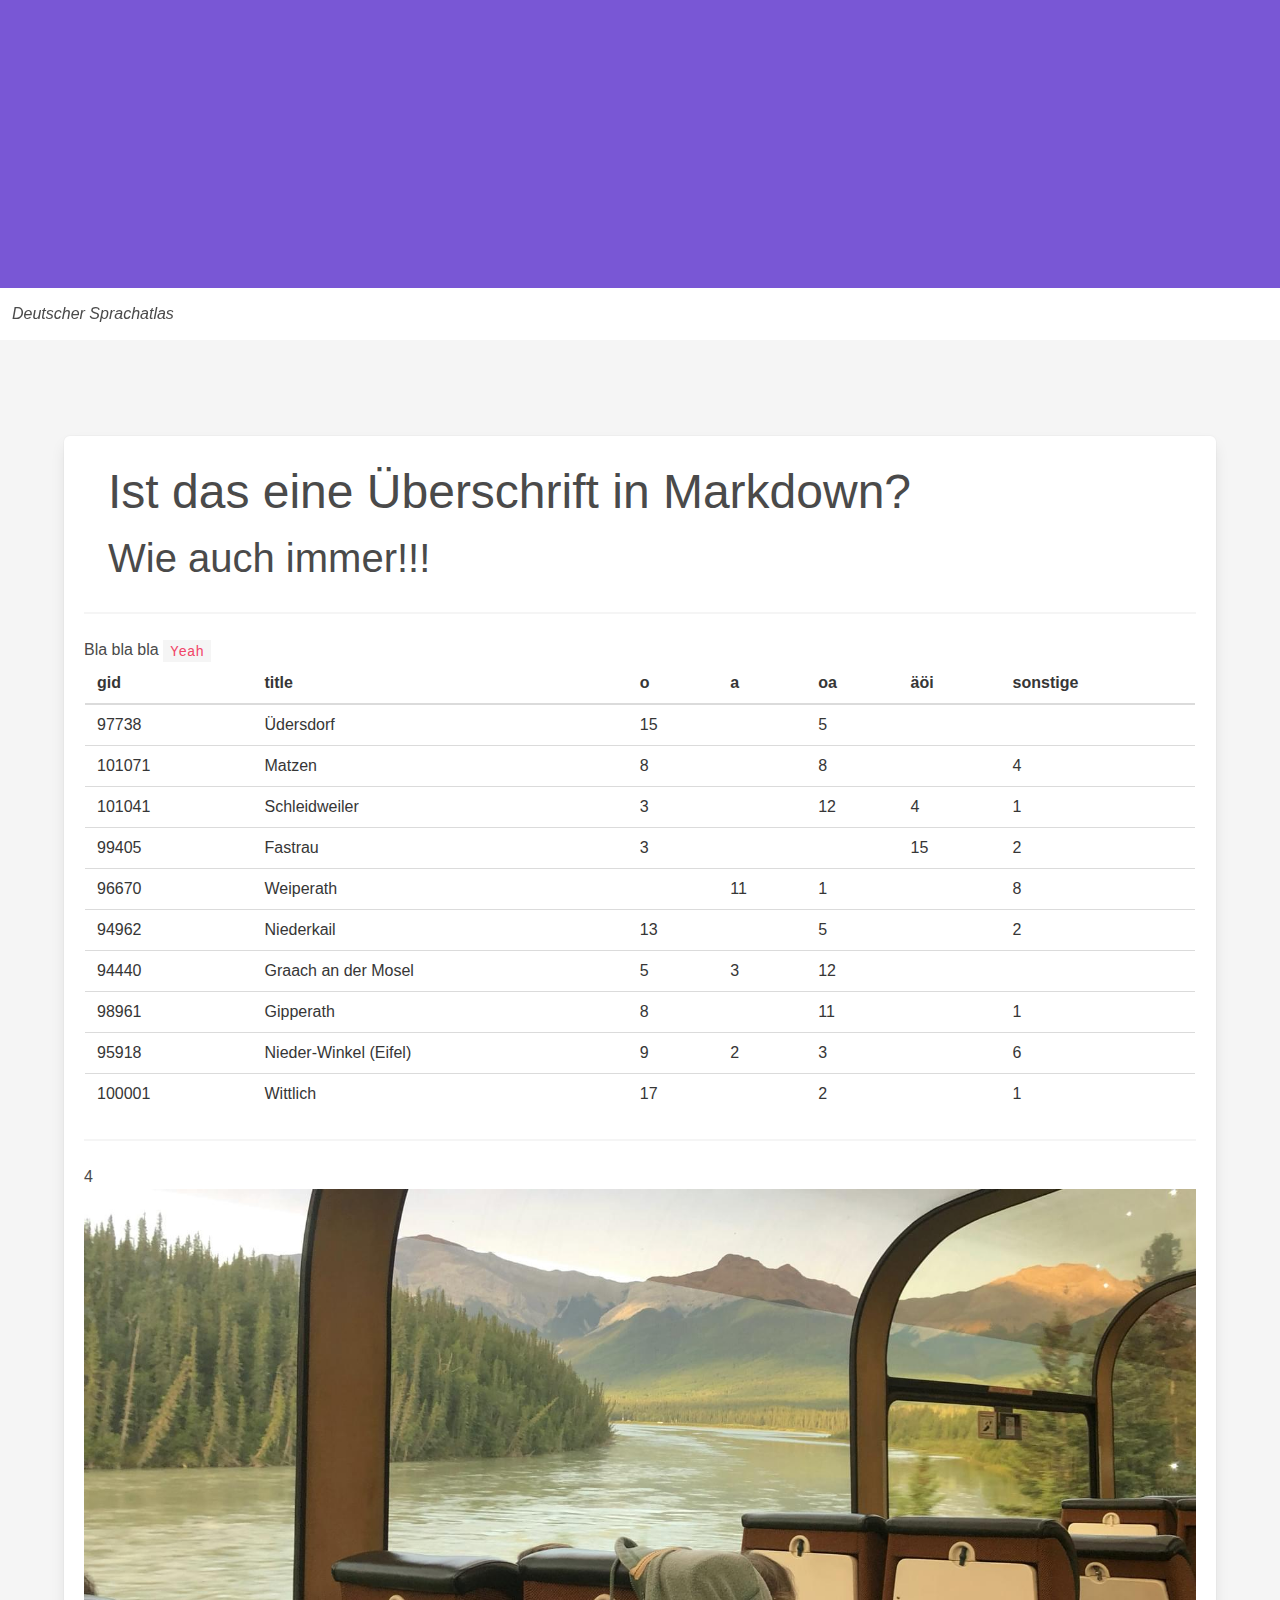
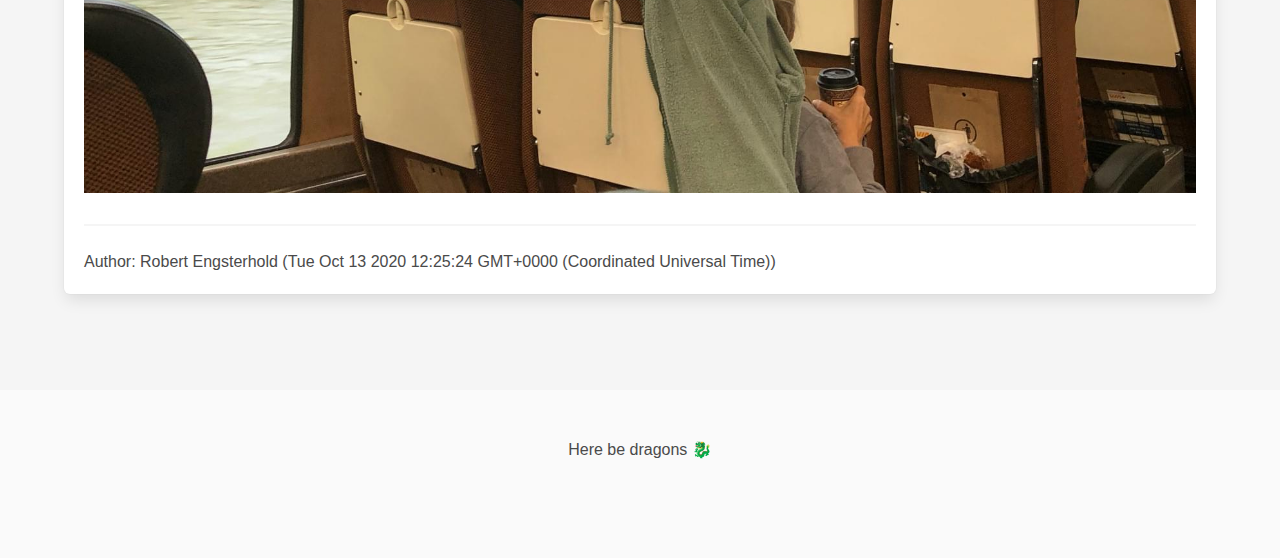
==== projects/dfa/index.html @ 8b6c76ef "first commit" ====
<!doctype html>
<html data-n-head-ssr>
  <head>
    <title>dsa-nuxt</title><meta data-n-head="ssr" charset="utf-8"><meta data-n-head="ssr" name="viewport" content="width=device-width,initial-scale=1"><meta data-n-head="ssr" data-hid="description" name="description" content=""><link data-n-head="ssr" rel="icon" type="image/x-icon" href="/favicon.ico"><link data-n-head="ssr" rel="stylesheet" type="text/css" href="//cdn.materialdesignicons.com/5.0.45/css/materialdesignicons.min.css"><link rel="preload" href="/_nuxt/480cb60.js" as="script"><link rel="preload" href="/_nuxt/fc27c13.js" as="script"><link rel="preload" href="/_nuxt/4568725.js" as="script"><link rel="preload" href="/_nuxt/fe2d230.js" as="script"><link rel="preload" href="/_nuxt/7afecb0.js" as="script"><link rel="preload" href="/_nuxt/ec5e67c.js" as="script"><link rel="preload" href="/_nuxt/51bff64.js" as="script"><style data-vue-ssr-id="797461a0:0 517a8dd7:0 fa7ff0ca:0 7dc07147:0 5426e680:0 28f8c000:0">@charset "UTF-8";/*! Buefy v0.9.3 | MIT License | github.com/buefy/buefy */@-webkit-keyframes fadeOut{0%{opacity:1}to{opacity:0}}@-webkit-keyframes fadeOutDown{0%{opacity:1}to{opacity:0;-webkit-transform:translate3d(0,100%,0);transform:translate3d(0,100%,0)}}@-webkit-keyframes fadeOutUp{0%{opacity:1}to{opacity:0;-webkit-transform:translate3d(0,-100%,0);transform:translate3d(0,-100%,0)}}@-webkit-keyframes fadeIn{0%{opacity:0}to{opacity:1}}@-webkit-keyframes fadeInDown{0%{opacity:0;-webkit-transform:translate3d(0,-100%,0);transform:translate3d(0,-100%,0)}to{opacity:1;-webkit-transform:none;transform:none}}@-webkit-keyframes fadeInUp{0%{opacity:0;-webkit-transform:translate3d(0,100%,0);transform:translate3d(0,100%,0)}to{opacity:1;-webkit-transform:none;transform:none}}/*! bulma.io v0.9.0 | MIT License | github.com/jgthms/bulma */@-webkit-keyframes spinAround{0%{-webkit-transform:rotate(0);transform:rotate(0)}to{-webkit-transform:rotate(359deg);transform:rotate(359deg)}}@keyframes spinAround{0%{-webkit-transform:rotate(0);transform:rotate(0)}to{-webkit-transform:rotate(359deg);transform:rotate(359deg)}}.b-checkbox.checkbox,.b-radio.radio,.breadcrumb,.button,.carousel,.carousel-list,.delete,.file,.is-unselectable,.modal-close,.pagination-ellipsis,.pagination-link,.pagination-next,.pagination-previous,.switch,.tabs{-webkit-touch-callout:none;-webkit-user-select:none;-moz-user-select:none;-ms-user-select:none;user-select:none}.navbar-link:not(.is-arrowless):after,.select:not(.is-multiple):not(.is-loading):after{border:3px solid transparent;border-radius:2px;border-right:0;border-top:0;content:" ";display:block;height:.625em;margin-top:-.4375em;pointer-events:none;position:absolute;top:50%;-webkit-transform:rotate(-45deg);transform:rotate(-45deg);-webkit-transform-origin:center;transform-origin:center;width:.625em}.block:not(:last-child),.box:not(:last-child),.breadcrumb:not(:last-child),.content:not(:last-child),.highlight:not(:last-child),.level:not(:last-child),.message:not(:last-child),.notification:not(:last-child),.pagination:not(:last-child),.progress:not(:last-child),.subtitle:not(:last-child),.table-container:not(:last-child),.table:not(:last-child),.tabs:not(:last-child),.title:not(:last-child){margin-bottom:1.5rem}.delete,.modal-close{-moz-appearance:none;-webkit-appearance:none;background-color:rgba(10,10,10,.2);border:none;border-radius:290486px;cursor:pointer;pointer-events:auto;display:inline-block;-webkit-box-flex:0;-ms-flex-positive:0;flex-grow:0;-ms-flex-negative:0;flex-shrink:0;font-size:0;height:20px;max-height:20px;max-width:20px;min-height:20px;min-width:20px;outline:0;position:relative;vertical-align:top;width:20px}.delete:after,.delete:before,.modal-close:after,.modal-close:before{background-color:#fff;content:"";display:block;left:50%;position:absolute;top:50%;-webkit-transform:translateX(-50%) translateY(-50%) rotate(45deg);transform:translateX(-50%) translateY(-50%) rotate(45deg);-webkit-transform-origin:center center;transform-origin:center center}.delete:before,.modal-close:before{height:2px;width:50%}.delete:after,.modal-close:after{height:50%;width:2px}.delete:focus,.delete:hover,.modal-close:focus,.modal-close:hover{background-color:rgba(10,10,10,.3)}.delete:active,.modal-close:active{background-color:rgba(10,10,10,.4)}.is-small.delete,.is-small.modal-close{height:16px;max-height:16px;max-width:16px;min-height:16px;min-width:16px;width:16px}.is-medium.delete,.is-medium.modal-close{height:24px;max-height:24px;max-width:24px;min-height:24px;min-width:24px;width:24px}.is-large.delete,.is-large.modal-close{height:32px;max-height:32px;max-width:32px;min-height:32px;min-width:32px;width:32px}.button.is-loading:after,.control.is-loading:after,.loader,.select.is-loading:after{-webkit-animation:spinAround .5s linear infinite;animation:spinAround .5s linear infinite;border-radius:290486px;border-color:transparent transparent #dbdbdb #dbdbdb;border-style:solid;border-width:2px;content:"";display:block;height:1em;position:relative;width:1em}.b-image-wrapper>img.has-ratio,.b-image-wrapper>img.placeholder,.hero-video,.image.is-16by9 .has-ratio,.image.is-16by9 img,.image.is-1by1 .has-ratio,.image.is-1by1 img,.image.is-1by2 .has-ratio,.image.is-1by2 img,.image.is-1by3 .has-ratio,.image.is-1by3 img,.image.is-2by1 .has-ratio,.image.is-2by1 img,.image.is-2by3 .has-ratio,.image.is-2by3 img,.image.is-3by1 .has-ratio,.image.is-3by1 img,.image.is-3by2 .has-ratio,.image.is-3by2 img,.image.is-3by4 .has-ratio,.image.is-3by4 img,.image.is-3by5 .has-ratio,.image.is-3by5 img,.image.is-4by3 .has-ratio,.image.is-4by3 img,.image.is-4by5 .has-ratio,.image.is-4by5 img,.image.is-5by3 .has-ratio,.image.is-5by3 img,.image.is-5by4 .has-ratio,.image.is-5by4 img,.image.is-9by16 .has-ratio,.image.is-9by16 img,.image.is-square .has-ratio,.image.is-square img,.is-overlay,.modal,.modal-background{bottom:0;left:0;position:absolute;right:0;top:0}.button,.file-cta,.file-name,.input,.pagination-ellipsis,.pagination-link,.pagination-next,.pagination-previous,.select select,.taginput .taginput-container.is-focusable,.textarea{-moz-appearance:none;-webkit-appearance:none;-webkit-box-align:center;-ms-flex-align:center;align-items:center;border:1px solid transparent;border-radius:4px;-webkit-box-shadow:none;box-shadow:none;display:-webkit-inline-box;display:-ms-inline-flexbox;display:inline-flex;font-size:1rem;height:2.5em;-webkit-box-pack:start;-ms-flex-pack:start;justify-content:flex-start;line-height:1.5;padding:calc(.5em - 1px) calc(.75em - 1px);position:relative;vertical-align:top}.button:active,.button:focus,.file-cta:active,.file-cta:focus,.file-name:active,.file-name:focus,.input:active,.input:focus,.is-active.button,.is-active.file-cta,.is-active.file-name,.is-active.input,.is-active.pagination-ellipsis,.is-active.pagination-link,.is-active.pagination-next,.is-active.pagination-previous,.is-active.textarea,.is-focused.button,.is-focused.file-cta,.is-focused.file-name,.is-focused.input,.is-focused.pagination-ellipsis,.is-focused.pagination-link,.is-focused.pagination-next,.is-focused.pagination-previous,.is-focused.textarea,.pagination-ellipsis:active,.pagination-ellipsis:focus,.pagination-link:active,.pagination-link:focus,.pagination-next:active,.pagination-next:focus,.pagination-previous:active,.pagination-previous:focus,.select select.is-active,.select select.is-focused,.select select:active,.select select:focus,.taginput .is-active.taginput-container.is-focusable,.taginput .is-focused.taginput-container.is-focusable,.taginput .taginput-container.is-focusable:active,.taginput .taginput-container.is-focusable:focus,.textarea:active,.textarea:focus{outline:0}.select fieldset[disabled] select,.select select[disabled],.taginput [disabled].taginput-container.is-focusable,.taginput fieldset[disabled] .taginput-container.is-focusable,[disabled].button,[disabled].file-cta,[disabled].file-name,[disabled].input,[disabled].pagination-ellipsis,[disabled].pagination-link,[disabled].pagination-next,[disabled].pagination-previous,[disabled].textarea,fieldset[disabled] .button,fieldset[disabled] .file-cta,fieldset[disabled] .file-name,fieldset[disabled] .input,fieldset[disabled] .pagination-ellipsis,fieldset[disabled] .pagination-link,fieldset[disabled] .pagination-next,fieldset[disabled] .pagination-previous,fieldset[disabled] .select select,fieldset[disabled] .taginput .taginput-container.is-focusable,fieldset[disabled] .textarea{cursor:not-allowed}/*! minireset.css v0.0.6 | MIT License | github.com/jgthms/minireset.css */blockquote,body,dd,dl,dt,fieldset,figure,h1,h2,h3,h4,h5,h6,hr,html,iframe,legend,li,ol,p,pre,textarea,ul{margin:0;padding:0}h1,h2,h3,h4,h5,h6{font-size:100%;font-weight:400}ul{list-style:none}button,input,select,textarea{margin:0}html{-webkit-box-sizing:border-box;box-sizing:border-box}*,:after,:before{-webkit-box-sizing:inherit;box-sizing:inherit}img,video{height:auto;max-width:100%}iframe{border:0}table{border-collapse:collapse;border-spacing:0}td,th{padding:0}td:not([align]),th:not([align]){text-align:inherit}html{background-color:#fff;font-size:16px;-moz-osx-font-smoothing:grayscale;-webkit-font-smoothing:antialiased;min-width:300px;overflow-x:hidden;overflow-y:scroll;text-rendering:optimizeLegibility;-webkit-text-size-adjust:100%;-moz-text-size-adjust:100%;-ms-text-size-adjust:100%;text-size-adjust:100%}article,aside,figure,footer,header,hgroup,section{display:block}body,button,input,select,textarea{font-family:BlinkMacSystemFont,-apple-system,"Segoe UI",Roboto,Oxygen,Ubuntu,Cantarell,"Fira Sans","Droid Sans","Helvetica Neue",Helvetica,Arial,sans-serif}code,pre{-moz-osx-font-smoothing:auto;-webkit-font-smoothing:auto;font-family:monospace}body{color:#4a4a4a;font-size:1em;font-weight:400;line-height:1.5}a{color:#7957d5;cursor:pointer;text-decoration:none}a strong{color:currentColor}a:hover{color:#363636}code{color:#f14668;font-size:.875em;font-weight:400;padding:.25em .5em}code,hr{background-color:#f5f5f5}hr{border:none;display:block;height:2px;margin:1.5rem 0}img{height:auto;max-width:100%}input[type=checkbox],input[type=radio]{vertical-align:baseline}small{font-size:.875em}span{font-style:inherit;font-weight:inherit}strong{color:#363636;font-weight:700}fieldset{border:none}pre{-webkit-overflow-scrolling:touch;background-color:#f5f5f5;color:#4a4a4a;font-size:.875em;overflow-x:auto;padding:1.25rem 1.5rem;white-space:pre;word-wrap:normal}pre code{background-color:transparent;color:currentColor;font-size:1em;padding:0}table td,table th{vertical-align:top}table td:not([align]),table th:not([align]){text-align:inherit}table th{color:#363636}.box{background-color:#fff;border-radius:6px;-webkit-box-shadow:0 .5em 1em -.125em rgba(10,10,10,.1),0 0 0 1px rgba(10,10,10,.02);box-shadow:0 .5em 1em -.125em rgba(10,10,10,.1),0 0 0 1px rgba(10,10,10,.02);color:#4a4a4a;display:block;padding:1.25rem}a.box:focus,a.box:hover{-webkit-box-shadow:0 .5em 1em -.125em rgba(10,10,10,.1),0 0 0 1px #7957d5;box-shadow:0 .5em 1em -.125em rgba(10,10,10,.1),0 0 0 1px #7957d5}a.box:active{-webkit-box-shadow:inset 0 1px 2px rgba(10,10,10,.2),0 0 0 1px #7957d5;box-shadow:inset 0 1px 2px rgba(10,10,10,.2),0 0 0 1px #7957d5}.button{background-color:#fff;border-color:#dbdbdb;border-width:1px;color:#363636;cursor:pointer;-webkit-box-pack:center;-ms-flex-pack:center;justify-content:center;padding:calc(.5em - 1px) 1em;text-align:center;white-space:nowrap}.button strong{color:inherit}.button .icon,.button .icon.is-large,.button .icon.is-medium,.button .icon.is-small{height:1.5em;width:1.5em}.button .icon:first-child:not(:last-child){margin-left:calc(-.5em - 1px);margin-right:.25em}.button .icon:last-child:not(:first-child){margin-left:.25em;margin-right:calc(-.5em - 1px)}.button .icon:first-child:last-child{margin-left:calc(-.5em - 1px);margin-right:calc(-.5em - 1px)}.button.is-hovered,.button:hover{border-color:#b5b5b5;color:#363636}.button.is-focused,.button:focus{border-color:#7957d5;color:#363636}.button.is-focused:not(:active),.button:focus:not(:active){-webkit-box-shadow:0 0 0 .125em rgba(121,87,213,.25);box-shadow:0 0 0 .125em rgba(121,87,213,.25)}.button.is-active,.button:active{border-color:#4a4a4a;color:#363636}.button.is-text{background-color:transparent;border-color:transparent;color:#4a4a4a;text-decoration:underline}.button.is-text.is-focused,.button.is-text.is-hovered,.button.is-text:focus,.button.is-text:hover{background-color:#f5f5f5;color:#363636}.button.is-text.is-active,.button.is-text:active{background-color:#e8e8e8;color:#363636}.button.is-text[disabled],fieldset[disabled] .button.is-text{background-color:transparent;border-color:transparent;-webkit-box-shadow:none;box-shadow:none}.button.is-white{background-color:#fff;border-color:transparent;color:#0a0a0a}.button.is-white.is-hovered,.button.is-white:hover{background-color:#f9f9f9;border-color:transparent;color:#0a0a0a}.button.is-white.is-focused,.button.is-white:focus{border-color:transparent;color:#0a0a0a}.button.is-white.is-focused:not(:active),.button.is-white:focus:not(:active){-webkit-box-shadow:0 0 0 .125em hsla(0,0%,100%,.25);box-shadow:0 0 0 .125em hsla(0,0%,100%,.25)}.button.is-white.is-active,.button.is-white:active{background-color:#f2f2f2;border-color:transparent;color:#0a0a0a}.button.is-white[disabled],fieldset[disabled] .button.is-white{background-color:#fff;border-color:transparent;-webkit-box-shadow:none;box-shadow:none}.button.is-white.is-inverted{background-color:#0a0a0a;color:#fff}.button.is-white.is-inverted.is-hovered,.button.is-white.is-inverted:hover{background-color:#000}.button.is-white.is-inverted[disabled],fieldset[disabled] .button.is-white.is-inverted{background-color:#0a0a0a;border-color:transparent;-webkit-box-shadow:none;box-shadow:none;color:#fff}.button.is-white.is-loading:after{border-color:transparent transparent #0a0a0a #0a0a0a!important}.button.is-white.is-outlined{background-color:transparent;border-color:#fff;color:#fff}.button.is-white.is-outlined.is-focused,.button.is-white.is-outlined.is-hovered,.button.is-white.is-outlined:focus,.button.is-white.is-outlined:hover{background-color:#fff;border-color:#fff;color:#0a0a0a}.button.is-white.is-outlined.is-loading:after{border-color:transparent transparent #fff #fff!important}.button.is-white.is-outlined.is-loading.is-focused:after,.button.is-white.is-outlined.is-loading.is-hovered:after,.button.is-white.is-outlined.is-loading:focus:after,.button.is-white.is-outlined.is-loading:hover:after{border-color:transparent transparent #0a0a0a #0a0a0a!important}.button.is-white.is-outlined[disabled],fieldset[disabled] .button.is-white.is-outlined{background-color:transparent;border-color:#fff;-webkit-box-shadow:none;box-shadow:none;color:#fff}.button.is-white.is-inverted.is-outlined{background-color:transparent;border-color:#0a0a0a;color:#0a0a0a}.button.is-white.is-inverted.is-outlined.is-focused,.button.is-white.is-inverted.is-outlined.is-hovered,.button.is-white.is-inverted.is-outlined:focus,.button.is-white.is-inverted.is-outlined:hover{background-color:#0a0a0a;color:#fff}.button.is-white.is-inverted.is-outlined.is-loading.is-focused:after,.button.is-white.is-inverted.is-outlined.is-loading.is-hovered:after,.button.is-white.is-inverted.is-outlined.is-loading:focus:after,.button.is-white.is-inverted.is-outlined.is-loading:hover:after{border-color:transparent transparent #fff #fff!important}.button.is-white.is-inverted.is-outlined[disabled],fieldset[disabled] .button.is-white.is-inverted.is-outlined{background-color:transparent;border-color:#0a0a0a;-webkit-box-shadow:none;box-shadow:none;color:#0a0a0a}.button.is-black{background-color:#0a0a0a;border-color:transparent;color:#fff}.button.is-black.is-hovered,.button.is-black:hover{background-color:#040404;border-color:transparent;color:#fff}.button.is-black.is-focused,.button.is-black:focus{border-color:transparent;color:#fff}.button.is-black.is-focused:not(:active),.button.is-black:focus:not(:active){-webkit-box-shadow:0 0 0 .125em rgba(10,10,10,.25);box-shadow:0 0 0 .125em rgba(10,10,10,.25)}.button.is-black.is-active,.button.is-black:active{background-color:#000;border-color:transparent;color:#fff}.button.is-black[disabled],fieldset[disabled] .button.is-black{background-color:#0a0a0a;border-color:transparent;-webkit-box-shadow:none;box-shadow:none}.button.is-black.is-inverted{background-color:#fff;color:#0a0a0a}.button.is-black.is-inverted.is-hovered,.button.is-black.is-inverted:hover{background-color:#f2f2f2}.button.is-black.is-inverted[disabled],fieldset[disabled] .button.is-black.is-inverted{background-color:#fff;border-color:transparent;-webkit-box-shadow:none;box-shadow:none;color:#0a0a0a}.button.is-black.is-loading:after{border-color:transparent transparent #fff #fff!important}.button.is-black.is-outlined{background-color:transparent;border-color:#0a0a0a;color:#0a0a0a}.button.is-black.is-outlined.is-focused,.button.is-black.is-outlined.is-hovered,.button.is-black.is-outlined:focus,.button.is-black.is-outlined:hover{background-color:#0a0a0a;border-color:#0a0a0a;color:#fff}.button.is-black.is-outlined.is-loading:after{border-color:transparent transparent #0a0a0a #0a0a0a!important}.button.is-black.is-outlined.is-loading.is-focused:after,.button.is-black.is-outlined.is-loading.is-hovered:after,.button.is-black.is-outlined.is-loading:focus:after,.button.is-black.is-outlined.is-loading:hover:after{border-color:transparent transparent #fff #fff!important}.button.is-black.is-outlined[disabled],fieldset[disabled] .button.is-black.is-outlined{background-color:transparent;border-color:#0a0a0a;-webkit-box-shadow:none;box-shadow:none;color:#0a0a0a}.button.is-black.is-inverted.is-outlined{background-color:transparent;border-color:#fff;color:#fff}.button.is-black.is-inverted.is-outlined.is-focused,.button.is-black.is-inverted.is-outlined.is-hovered,.button.is-black.is-inverted.is-outlined:focus,.button.is-black.is-inverted.is-outlined:hover{background-color:#fff;color:#0a0a0a}.button.is-black.is-inverted.is-outlined.is-loading.is-focused:after,.button.is-black.is-inverted.is-outlined.is-loading.is-hovered:after,.button.is-black.is-inverted.is-outlined.is-loading:focus:after,.button.is-black.is-inverted.is-outlined.is-loading:hover:after{border-color:transparent transparent #0a0a0a #0a0a0a!important}.button.is-black.is-inverted.is-outlined[disabled],fieldset[disabled] .button.is-black.is-inverted.is-outlined{background-color:transparent;border-color:#fff;-webkit-box-shadow:none;box-shadow:none;color:#fff}.button.is-light{background-color:#f5f5f5;border-color:transparent;color:rgba(0,0,0,.7)}.button.is-light.is-hovered,.button.is-light:hover{background-color:#eee;border-color:transparent;color:rgba(0,0,0,.7)}.button.is-light.is-focused,.button.is-light:focus{border-color:transparent;color:rgba(0,0,0,.7)}.button.is-light.is-focused:not(:active),.button.is-light:focus:not(:active){-webkit-box-shadow:0 0 0 .125em hsla(0,0%,96.1%,.25);box-shadow:0 0 0 .125em hsla(0,0%,96.1%,.25)}.button.is-light.is-active,.button.is-light:active{background-color:#e8e8e8;border-color:transparent;color:rgba(0,0,0,.7)}.button.is-light[disabled],fieldset[disabled] .button.is-light{background-color:#f5f5f5;border-color:transparent;-webkit-box-shadow:none;box-shadow:none}.button.is-light.is-inverted{color:#f5f5f5}.button.is-light.is-inverted,.button.is-light.is-inverted.is-hovered,.button.is-light.is-inverted:hover{background-color:rgba(0,0,0,.7)}.button.is-light.is-inverted[disabled],fieldset[disabled] .button.is-light.is-inverted{background-color:rgba(0,0,0,.7);border-color:transparent;-webkit-box-shadow:none;box-shadow:none;color:#f5f5f5}.button.is-light.is-loading:after{border-color:transparent transparent rgba(0,0,0,.7) rgba(0,0,0,.7)!important}.button.is-light.is-outlined{background-color:transparent;border-color:#f5f5f5;color:#f5f5f5}.button.is-light.is-outlined.is-focused,.button.is-light.is-outlined.is-hovered,.button.is-light.is-outlined:focus,.button.is-light.is-outlined:hover{background-color:#f5f5f5;border-color:#f5f5f5;color:rgba(0,0,0,.7)}.button.is-light.is-outlined.is-loading:after{border-color:transparent transparent #f5f5f5 #f5f5f5!important}.button.is-light.is-outlined.is-loading.is-focused:after,.button.is-light.is-outlined.is-loading.is-hovered:after,.button.is-light.is-outlined.is-loading:focus:after,.button.is-light.is-outlined.is-loading:hover:after{border-color:transparent transparent rgba(0,0,0,.7) rgba(0,0,0,.7)!important}.button.is-light.is-outlined[disabled],fieldset[disabled] .button.is-light.is-outlined{background-color:transparent;border-color:#f5f5f5;-webkit-box-shadow:none;box-shadow:none;color:#f5f5f5}.button.is-light.is-inverted.is-outlined{background-color:transparent;border-color:rgba(0,0,0,.7);color:rgba(0,0,0,.7)}.button.is-light.is-inverted.is-outlined.is-focused,.button.is-light.is-inverted.is-outlined.is-hovered,.button.is-light.is-inverted.is-outlined:focus,.button.is-light.is-inverted.is-outlined:hover{background-color:rgba(0,0,0,.7);color:#f5f5f5}.button.is-light.is-inverted.is-outlined.is-loading.is-focused:after,.button.is-light.is-inverted.is-outlined.is-loading.is-hovered:after,.button.is-light.is-inverted.is-outlined.is-loading:focus:after,.button.is-light.is-inverted.is-outlined.is-loading:hover:after{border-color:transparent transparent #f5f5f5 #f5f5f5!important}.button.is-light.is-inverted.is-outlined[disabled],fieldset[disabled] .button.is-light.is-inverted.is-outlined{background-color:transparent;border-color:rgba(0,0,0,.7);-webkit-box-shadow:none;box-shadow:none;color:rgba(0,0,0,.7)}.button.is-dark{background-color:#363636;border-color:transparent;color:#fff}.button.is-dark.is-hovered,.button.is-dark:hover{background-color:#2f2f2f;border-color:transparent;color:#fff}.button.is-dark.is-focused,.button.is-dark:focus{border-color:transparent;color:#fff}.button.is-dark.is-focused:not(:active),.button.is-dark:focus:not(:active){-webkit-box-shadow:0 0 0 .125em rgba(54,54,54,.25);box-shadow:0 0 0 .125em rgba(54,54,54,.25)}.button.is-dark.is-active,.button.is-dark:active{background-color:#292929;border-color:transparent;color:#fff}.button.is-dark[disabled],fieldset[disabled] .button.is-dark{background-color:#363636;border-color:transparent;-webkit-box-shadow:none;box-shadow:none}.button.is-dark.is-inverted{background-color:#fff;color:#363636}.button.is-dark.is-inverted.is-hovered,.button.is-dark.is-inverted:hover{background-color:#f2f2f2}.button.is-dark.is-inverted[disabled],fieldset[disabled] .button.is-dark.is-inverted{background-color:#fff;border-color:transparent;-webkit-box-shadow:none;box-shadow:none;color:#363636}.button.is-dark.is-loading:after{border-color:transparent transparent #fff #fff!important}.button.is-dark.is-outlined{background-color:transparent;border-color:#363636;color:#363636}.button.is-dark.is-outlined.is-focused,.button.is-dark.is-outlined.is-hovered,.button.is-dark.is-outlined:focus,.button.is-dark.is-outlined:hover{background-color:#363636;border-color:#363636;color:#fff}.button.is-dark.is-outlined.is-loading:after{border-color:transparent transparent #363636 #363636!important}.button.is-dark.is-outlined.is-loading.is-focused:after,.button.is-dark.is-outlined.is-loading.is-hovered:after,.button.is-dark.is-outlined.is-loading:focus:after,.button.is-dark.is-outlined.is-loading:hover:after{border-color:transparent transparent #fff #fff!important}.button.is-dark.is-outlined[disabled],fieldset[disabled] .button.is-dark.is-outlined{background-color:transparent;border-color:#363636;-webkit-box-shadow:none;box-shadow:none;color:#363636}.button.is-dark.is-inverted.is-outlined{background-color:transparent;border-color:#fff;color:#fff}.button.is-dark.is-inverted.is-outlined.is-focused,.button.is-dark.is-inverted.is-outlined.is-hovered,.button.is-dark.is-inverted.is-outlined:focus,.button.is-dark.is-inverted.is-outlined:hover{background-color:#fff;color:#363636}.button.is-dark.is-inverted.is-outlined.is-loading.is-focused:after,.button.is-dark.is-inverted.is-outlined.is-loading.is-hovered:after,.button.is-dark.is-inverted.is-outlined.is-loading:focus:after,.button.is-dark.is-inverted.is-outlined.is-loading:hover:after{border-color:transparent transparent #363636 #363636!important}.button.is-dark.is-inverted.is-outlined[disabled],fieldset[disabled] .button.is-dark.is-inverted.is-outlined{background-color:transparent;border-color:#fff;-webkit-box-shadow:none;box-shadow:none;color:#fff}.button.is-primary{background-color:#7957d5;border-color:transparent;color:#fff}.button.is-primary.is-hovered,.button.is-primary:hover{background-color:#714dd2;border-color:transparent;color:#fff}.button.is-primary.is-focused,.button.is-primary:focus{border-color:transparent;color:#fff}.button.is-primary.is-focused:not(:active),.button.is-primary:focus:not(:active){-webkit-box-shadow:0 0 0 .125em rgba(121,87,213,.25);box-shadow:0 0 0 .125em rgba(121,87,213,.25)}.button.is-primary.is-active,.button.is-primary:active{background-color:#6943d0;border-color:transparent;color:#fff}.button.is-primary[disabled],fieldset[disabled] .button.is-primary{background-color:#7957d5;border-color:transparent;-webkit-box-shadow:none;box-shadow:none}.button.is-primary.is-inverted{background-color:#fff;color:#7957d5}.button.is-primary.is-inverted.is-hovered,.button.is-primary.is-inverted:hover{background-color:#f2f2f2}.button.is-primary.is-inverted[disabled],fieldset[disabled] .button.is-primary.is-inverted{background-color:#fff;border-color:transparent;-webkit-box-shadow:none;box-shadow:none;color:#7957d5}.button.is-primary.is-loading:after{border-color:transparent transparent #fff #fff!important}.button.is-primary.is-outlined{background-color:transparent;border-color:#7957d5;color:#7957d5}.button.is-primary.is-outlined.is-focused,.button.is-primary.is-outlined.is-hovered,.button.is-primary.is-outlined:focus,.button.is-primary.is-outlined:hover{background-color:#7957d5;border-color:#7957d5;color:#fff}.button.is-primary.is-outlined.is-loading:after{border-color:transparent transparent #7957d5 #7957d5!important}.button.is-primary.is-outlined.is-loading.is-focused:after,.button.is-primary.is-outlined.is-loading.is-hovered:after,.button.is-primary.is-outlined.is-loading:focus:after,.button.is-primary.is-outlined.is-loading:hover:after{border-color:transparent transparent #fff #fff!important}.button.is-primary.is-outlined[disabled],fieldset[disabled] .button.is-primary.is-outlined{background-color:transparent;border-color:#7957d5;-webkit-box-shadow:none;box-shadow:none;color:#7957d5}.button.is-primary.is-inverted.is-outlined{background-color:transparent;border-color:#fff;color:#fff}.button.is-primary.is-inverted.is-outlined.is-focused,.button.is-primary.is-inverted.is-outlined.is-hovered,.button.is-primary.is-inverted.is-outlined:focus,.button.is-primary.is-inverted.is-outlined:hover{background-color:#fff;color:#7957d5}.button.is-primary.is-inverted.is-outlined.is-loading.is-focused:after,.button.is-primary.is-inverted.is-outlined.is-loading.is-hovered:after,.button.is-primary.is-inverted.is-outlined.is-loading:focus:after,.button.is-primary.is-inverted.is-outlined.is-loading:hover:after{border-color:transparent transparent #7957d5 #7957d5!important}.button.is-primary.is-inverted.is-outlined[disabled],fieldset[disabled] .button.is-primary.is-inverted.is-outlined{background-color:transparent;border-color:#fff;-webkit-box-shadow:none;box-shadow:none;color:#fff}.button.is-primary.is-light{background-color:#f2effb;color:#552fbc}.button.is-primary.is-light.is-hovered,.button.is-primary.is-light:hover{background-color:#eae4f8;border-color:transparent;color:#552fbc}.button.is-primary.is-light.is-active,.button.is-primary.is-light:active{background-color:#e2daf6;border-color:transparent;color:#552fbc}.button.is-link{background-color:#7957d5;border-color:transparent;color:#fff}.button.is-link.is-hovered,.button.is-link:hover{background-color:#714dd2;border-color:transparent;color:#fff}.button.is-link.is-focused,.button.is-link:focus{border-color:transparent;color:#fff}.button.is-link.is-focused:not(:active),.button.is-link:focus:not(:active){-webkit-box-shadow:0 0 0 .125em rgba(121,87,213,.25);box-shadow:0 0 0 .125em rgba(121,87,213,.25)}.button.is-link.is-active,.button.is-link:active{background-color:#6943d0;border-color:transparent;color:#fff}.button.is-link[disabled],fieldset[disabled] .button.is-link{background-color:#7957d5;border-color:transparent;-webkit-box-shadow:none;box-shadow:none}.button.is-link.is-inverted{background-color:#fff;color:#7957d5}.button.is-link.is-inverted.is-hovered,.button.is-link.is-inverted:hover{background-color:#f2f2f2}.button.is-link.is-inverted[disabled],fieldset[disabled] .button.is-link.is-inverted{background-color:#fff;border-color:transparent;-webkit-box-shadow:none;box-shadow:none;color:#7957d5}.button.is-link.is-loading:after{border-color:transparent transparent #fff #fff!important}.button.is-link.is-outlined{background-color:transparent;border-color:#7957d5;color:#7957d5}.button.is-link.is-outlined.is-focused,.button.is-link.is-outlined.is-hovered,.button.is-link.is-outlined:focus,.button.is-link.is-outlined:hover{background-color:#7957d5;border-color:#7957d5;color:#fff}.button.is-link.is-outlined.is-loading:after{border-color:transparent transparent #7957d5 #7957d5!important}.button.is-link.is-outlined.is-loading.is-focused:after,.button.is-link.is-outlined.is-loading.is-hovered:after,.button.is-link.is-outlined.is-loading:focus:after,.button.is-link.is-outlined.is-loading:hover:after{border-color:transparent transparent #fff #fff!important}.button.is-link.is-outlined[disabled],fieldset[disabled] .button.is-link.is-outlined{background-color:transparent;border-color:#7957d5;-webkit-box-shadow:none;box-shadow:none;color:#7957d5}.button.is-link.is-inverted.is-outlined{background-color:transparent;border-color:#fff;color:#fff}.button.is-link.is-inverted.is-outlined.is-focused,.button.is-link.is-inverted.is-outlined.is-hovered,.button.is-link.is-inverted.is-outlined:focus,.button.is-link.is-inverted.is-outlined:hover{background-color:#fff;color:#7957d5}.button.is-link.is-inverted.is-outlined.is-loading.is-focused:after,.button.is-link.is-inverted.is-outlined.is-loading.is-hovered:after,.button.is-link.is-inverted.is-outlined.is-loading:focus:after,.button.is-link.is-inverted.is-outlined.is-loading:hover:after{border-color:transparent transparent #7957d5 #7957d5!important}.button.is-link.is-inverted.is-outlined[disabled],fieldset[disabled] .button.is-link.is-inverted.is-outlined{background-color:transparent;border-color:#fff;-webkit-box-shadow:none;box-shadow:none;color:#fff}.button.is-link.is-light{background-color:#f2effb;color:#552fbc}.button.is-link.is-light.is-hovered,.button.is-link.is-light:hover{background-color:#eae4f8;border-color:transparent;color:#552fbc}.button.is-link.is-light.is-active,.button.is-link.is-light:active{background-color:#e2daf6;border-color:transparent;color:#552fbc}.button.is-info{background-color:#167df0;border-color:transparent;color:#fff}.button.is-info.is-hovered,.button.is-info:hover{background-color:#0f77ea;border-color:transparent;color:#fff}.button.is-info.is-focused,.button.is-info:focus{border-color:transparent;color:#fff}.button.is-info.is-focused:not(:active),.button.is-info:focus:not(:active){-webkit-box-shadow:0 0 0 .125em rgba(22,125,240,.25);box-shadow:0 0 0 .125em rgba(22,125,240,.25)}.button.is-info.is-active,.button.is-info:active{background-color:#0e71de;border-color:transparent;color:#fff}.button.is-info[disabled],fieldset[disabled] .button.is-info{background-color:#167df0;border-color:transparent;-webkit-box-shadow:none;box-shadow:none}.button.is-info.is-inverted{background-color:#fff;color:#167df0}.button.is-info.is-inverted.is-hovered,.button.is-info.is-inverted:hover{background-color:#f2f2f2}.button.is-info.is-inverted[disabled],fieldset[disabled] .button.is-info.is-inverted{background-color:#fff;border-color:transparent;-webkit-box-shadow:none;box-shadow:none;color:#167df0}.button.is-info.is-loading:after{border-color:transparent transparent #fff #fff!important}.button.is-info.is-outlined{background-color:transparent;border-color:#167df0;color:#167df0}.button.is-info.is-outlined.is-focused,.button.is-info.is-outlined.is-hovered,.button.is-info.is-outlined:focus,.button.is-info.is-outlined:hover{background-color:#167df0;border-color:#167df0;color:#fff}.button.is-info.is-outlined.is-loading:after{border-color:transparent transparent #167df0 #167df0!important}.button.is-info.is-outlined.is-loading.is-focused:after,.button.is-info.is-outlined.is-loading.is-hovered:after,.button.is-info.is-outlined.is-loading:focus:after,.button.is-info.is-outlined.is-loading:hover:after{border-color:transparent transparent #fff #fff!important}.button.is-info.is-outlined[disabled],fieldset[disabled] .button.is-info.is-outlined{background-color:transparent;border-color:#167df0;-webkit-box-shadow:none;box-shadow:none;color:#167df0}.button.is-info.is-inverted.is-outlined{background-color:transparent;border-color:#fff;color:#fff}.button.is-info.is-inverted.is-outlined.is-focused,.button.is-info.is-inverted.is-outlined.is-hovered,.button.is-info.is-inverted.is-outlined:focus,.button.is-info.is-inverted.is-outlined:hover{background-color:#fff;color:#167df0}.button.is-info.is-inverted.is-outlined.is-loading.is-focused:after,.button.is-info.is-inverted.is-outlined.is-loading.is-hovered:after,.button.is-info.is-inverted.is-outlined.is-loading:focus:after,.button.is-info.is-inverted.is-outlined.is-loading:hover:after{border-color:transparent transparent #167df0 #167df0!important}.button.is-info.is-inverted.is-outlined[disabled],fieldset[disabled] .button.is-info.is-inverted.is-outlined{background-color:transparent;border-color:#fff;-webkit-box-shadow:none;box-shadow:none;color:#fff}.button.is-info.is-light{background-color:#ecf4fe;color:#0d68ce}.button.is-info.is-light.is-hovered,.button.is-info.is-light:hover{background-color:#e0eefd;border-color:transparent;color:#0d68ce}.button.is-info.is-light.is-active,.button.is-info.is-light:active{background-color:#d4e7fc;border-color:transparent;color:#0d68ce}.button.is-success{background-color:#48c774;border-color:transparent;color:#fff}.button.is-success.is-hovered,.button.is-success:hover{background-color:#3ec46d;border-color:transparent;color:#fff}.button.is-success.is-focused,.button.is-success:focus{border-color:transparent;color:#fff}.button.is-success.is-focused:not(:active),.button.is-success:focus:not(:active){-webkit-box-shadow:0 0 0 .125em rgba(72,199,116,.25);box-shadow:0 0 0 .125em rgba(72,199,116,.25)}.button.is-success.is-active,.button.is-success:active{background-color:#3abb67;border-color:transparent;color:#fff}.button.is-success[disabled],fieldset[disabled] .button.is-success{background-color:#48c774;border-color:transparent;-webkit-box-shadow:none;box-shadow:none}.button.is-success.is-inverted{background-color:#fff;color:#48c774}.button.is-success.is-inverted.is-hovered,.button.is-success.is-inverted:hover{background-color:#f2f2f2}.button.is-success.is-inverted[disabled],fieldset[disabled] .button.is-success.is-inverted{background-color:#fff;border-color:transparent;-webkit-box-shadow:none;box-shadow:none;color:#48c774}.button.is-success.is-loading:after{border-color:transparent transparent #fff #fff!important}.button.is-success.is-outlined{background-color:transparent;border-color:#48c774;color:#48c774}.button.is-success.is-outlined.is-focused,.button.is-success.is-outlined.is-hovered,.button.is-success.is-outlined:focus,.button.is-success.is-outlined:hover{background-color:#48c774;border-color:#48c774;color:#fff}.button.is-success.is-outlined.is-loading:after{border-color:transparent transparent #48c774 #48c774!important}.button.is-success.is-outlined.is-loading.is-focused:after,.button.is-success.is-outlined.is-loading.is-hovered:after,.button.is-success.is-outlined.is-loading:focus:after,.button.is-success.is-outlined.is-loading:hover:after{border-color:transparent transparent #fff #fff!important}.button.is-success.is-outlined[disabled],fieldset[disabled] .button.is-success.is-outlined{background-color:transparent;border-color:#48c774;-webkit-box-shadow:none;box-shadow:none;color:#48c774}.button.is-success.is-inverted.is-outlined{background-color:transparent;border-color:#fff;color:#fff}.button.is-success.is-inverted.is-outlined.is-focused,.button.is-success.is-inverted.is-outlined.is-hovered,.button.is-success.is-inverted.is-outlined:focus,.button.is-success.is-inverted.is-outlined:hover{background-color:#fff;color:#48c774}.button.is-success.is-inverted.is-outlined.is-loading.is-focused:after,.button.is-success.is-inverted.is-outlined.is-loading.is-hovered:after,.button.is-success.is-inverted.is-outlined.is-loading:focus:after,.button.is-success.is-inverted.is-outlined.is-loading:hover:after{border-color:transparent transparent #48c774 #48c774!important}.button.is-success.is-inverted.is-outlined[disabled],fieldset[disabled] .button.is-success.is-inverted.is-outlined{background-color:transparent;border-color:#fff;-webkit-box-shadow:none;box-shadow:none;color:#fff}.button.is-success.is-light{background-color:#effaf3;color:#257942}.button.is-success.is-light.is-hovered,.button.is-success.is-light:hover{background-color:#e6f7ec;border-color:transparent;color:#257942}.button.is-success.is-light.is-active,.button.is-success.is-light:active{background-color:#dcf4e4;border-color:transparent;color:#257942}.button.is-warning{background-color:#ffdd57;border-color:transparent;color:rgba(0,0,0,.7)}.button.is-warning.is-hovered,.button.is-warning:hover{background-color:#ffdb4a;border-color:transparent;color:rgba(0,0,0,.7)}.button.is-warning.is-focused,.button.is-warning:focus{border-color:transparent;color:rgba(0,0,0,.7)}.button.is-warning.is-focused:not(:active),.button.is-warning:focus:not(:active){-webkit-box-shadow:0 0 0 .125em rgba(255,221,87,.25);box-shadow:0 0 0 .125em rgba(255,221,87,.25)}.button.is-warning.is-active,.button.is-warning:active{background-color:#ffd83d;border-color:transparent;color:rgba(0,0,0,.7)}.button.is-warning[disabled],fieldset[disabled] .button.is-warning{background-color:#ffdd57;border-color:transparent;-webkit-box-shadow:none;box-shadow:none}.button.is-warning.is-inverted{color:#ffdd57}.button.is-warning.is-inverted,.button.is-warning.is-inverted.is-hovered,.button.is-warning.is-inverted:hover{background-color:rgba(0,0,0,.7)}.button.is-warning.is-inverted[disabled],fieldset[disabled] .button.is-warning.is-inverted{background-color:rgba(0,0,0,.7);border-color:transparent;-webkit-box-shadow:none;box-shadow:none;color:#ffdd57}.button.is-warning.is-loading:after{border-color:transparent transparent rgba(0,0,0,.7) rgba(0,0,0,.7)!important}.button.is-warning.is-outlined{background-color:transparent;border-color:#ffdd57;color:#ffdd57}.button.is-warning.is-outlined.is-focused,.button.is-warning.is-outlined.is-hovered,.button.is-warning.is-outlined:focus,.button.is-warning.is-outlined:hover{background-color:#ffdd57;border-color:#ffdd57;color:rgba(0,0,0,.7)}.button.is-warning.is-outlined.is-loading:after{border-color:transparent transparent #ffdd57 #ffdd57!important}.button.is-warning.is-outlined.is-loading.is-focused:after,.button.is-warning.is-outlined.is-loading.is-hovered:after,.button.is-warning.is-outlined.is-loading:focus:after,.button.is-warning.is-outlined.is-loading:hover:after{border-color:transparent transparent rgba(0,0,0,.7) rgba(0,0,0,.7)!important}.button.is-warning.is-outlined[disabled],fieldset[disabled] .button.is-warning.is-outlined{background-color:transparent;border-color:#ffdd57;-webkit-box-shadow:none;box-shadow:none;color:#ffdd57}.button.is-warning.is-inverted.is-outlined{background-color:transparent;border-color:rgba(0,0,0,.7);color:rgba(0,0,0,.7)}.button.is-warning.is-inverted.is-outlined.is-focused,.button.is-warning.is-inverted.is-outlined.is-hovered,.button.is-warning.is-inverted.is-outlined:focus,.button.is-warning.is-inverted.is-outlined:hover{background-color:rgba(0,0,0,.7);color:#ffdd57}.button.is-warning.is-inverted.is-outlined.is-loading.is-focused:after,.button.is-warning.is-inverted.is-outlined.is-loading.is-hovered:after,.button.is-warning.is-inverted.is-outlined.is-loading:focus:after,.button.is-warning.is-inverted.is-outlined.is-loading:hover:after{border-color:transparent transparent #ffdd57 #ffdd57!important}.button.is-warning.is-inverted.is-outlined[disabled],fieldset[disabled] .button.is-warning.is-inverted.is-outlined{background-color:transparent;border-color:rgba(0,0,0,.7);-webkit-box-shadow:none;box-shadow:none;color:rgba(0,0,0,.7)}.button.is-warning.is-light{background-color:#fffbeb;color:#947600}.button.is-warning.is-light.is-hovered,.button.is-warning.is-light:hover{background-color:#fff8de;border-color:transparent;color:#947600}.button.is-warning.is-light.is-active,.button.is-warning.is-light:active{background-color:#fff6d1;border-color:transparent;color:#947600}.button.is-danger{background-color:#f14668;border-color:transparent;color:#fff}.button.is-danger.is-hovered,.button.is-danger:hover{background-color:#f03a5f;border-color:transparent;color:#fff}.button.is-danger.is-focused,.button.is-danger:focus{border-color:transparent;color:#fff}.button.is-danger.is-focused:not(:active),.button.is-danger:focus:not(:active){-webkit-box-shadow:0 0 0 .125em rgba(241,70,104,.25);box-shadow:0 0 0 .125em rgba(241,70,104,.25)}.button.is-danger.is-active,.button.is-danger:active{background-color:#ef2e55;border-color:transparent;color:#fff}.button.is-danger[disabled],fieldset[disabled] .button.is-danger{background-color:#f14668;border-color:transparent;-webkit-box-shadow:none;box-shadow:none}.button.is-danger.is-inverted{background-color:#fff;color:#f14668}.button.is-danger.is-inverted.is-hovered,.button.is-danger.is-inverted:hover{background-color:#f2f2f2}.button.is-danger.is-inverted[disabled],fieldset[disabled] .button.is-danger.is-inverted{background-color:#fff;border-color:transparent;-webkit-box-shadow:none;box-shadow:none;color:#f14668}.button.is-danger.is-loading:after{border-color:transparent transparent #fff #fff!important}.button.is-danger.is-outlined{background-color:transparent;border-color:#f14668;color:#f14668}.button.is-danger.is-outlined.is-focused,.button.is-danger.is-outlined.is-hovered,.button.is-danger.is-outlined:focus,.button.is-danger.is-outlined:hover{background-color:#f14668;border-color:#f14668;color:#fff}.button.is-danger.is-outlined.is-loading:after{border-color:transparent transparent #f14668 #f14668!important}.button.is-danger.is-outlined.is-loading.is-focused:after,.button.is-danger.is-outlined.is-loading.is-hovered:after,.button.is-danger.is-outlined.is-loading:focus:after,.button.is-danger.is-outlined.is-loading:hover:after{border-color:transparent transparent #fff #fff!important}.button.is-danger.is-outlined[disabled],fieldset[disabled] .button.is-danger.is-outlined{background-color:transparent;border-color:#f14668;-webkit-box-shadow:none;box-shadow:none;color:#f14668}.button.is-danger.is-inverted.is-outlined{background-color:transparent;border-color:#fff;color:#fff}.button.is-danger.is-inverted.is-outlined.is-focused,.button.is-danger.is-inverted.is-outlined.is-hovered,.button.is-danger.is-inverted.is-outlined:focus,.button.is-danger.is-inverted.is-outlined:hover{background-color:#fff;color:#f14668}.button.is-danger.is-inverted.is-outlined.is-loading.is-focused:after,.button.is-danger.is-inverted.is-outlined.is-loading.is-hovered:after,.button.is-danger.is-inverted.is-outlined.is-loading:focus:after,.button.is-danger.is-inverted.is-outlined.is-loading:hover:after{border-color:transparent transparent #f14668 #f14668!important}.button.is-danger.is-inverted.is-outlined[disabled],fieldset[disabled] .button.is-danger.is-inverted.is-outlined{background-color:transparent;border-color:#fff;-webkit-box-shadow:none;box-shadow:none;color:#fff}.button.is-danger.is-light{background-color:#feecf0;color:#cc0f35}.button.is-danger.is-light.is-hovered,.button.is-danger.is-light:hover{background-color:#fde0e6;border-color:transparent;color:#cc0f35}.button.is-danger.is-light.is-active,.button.is-danger.is-light:active{background-color:#fcd4dc;border-color:transparent;color:#cc0f35}.button.is-small{border-radius:2px;font-size:.75rem}.button.is-normal{font-size:1rem}.button.is-medium{font-size:1.25rem}.button.is-large{font-size:1.5rem}.button[disabled],fieldset[disabled] .button{background-color:#fff;border-color:#dbdbdb;-webkit-box-shadow:none;box-shadow:none;opacity:.5}.button.is-fullwidth{display:-webkit-box;display:-ms-flexbox;display:flex;width:100%}.button.is-loading{color:transparent!important;pointer-events:none}.button.is-loading:after{position:absolute;left:calc(50% - .5em);top:calc(50% - .5em);position:absolute!important}.button.is-static{background-color:#f5f5f5;border-color:#dbdbdb;color:#7a7a7a;-webkit-box-shadow:none;box-shadow:none;pointer-events:none}.button.is-rounded{border-radius:290486px;padding-left:1.25em;padding-right:1.25em}.buttons{-webkit-box-align:center;-ms-flex-align:center;align-items:center;display:-webkit-box;display:-ms-flexbox;display:flex;-ms-flex-wrap:wrap;flex-wrap:wrap;-webkit-box-pack:start;-ms-flex-pack:start;justify-content:flex-start}.buttons .button{margin-bottom:.5rem}.buttons .button:not(:last-child):not(.is-fullwidth){margin-right:.5rem}.buttons:last-child{margin-bottom:-.5rem}.buttons:not(:last-child){margin-bottom:1rem}.buttons.are-small .button:not(.is-normal):not(.is-medium):not(.is-large){border-radius:2px;font-size:.75rem}.buttons.are-medium .button:not(.is-small):not(.is-normal):not(.is-large){font-size:1.25rem}.buttons.are-large .button:not(.is-small):not(.is-normal):not(.is-medium){font-size:1.5rem}.buttons.has-addons .button:not(:first-child){border-bottom-left-radius:0;border-top-left-radius:0}.buttons.has-addons .button:not(:last-child){border-bottom-right-radius:0;border-top-right-radius:0;margin-right:-1px}.buttons.has-addons .button:last-child{margin-right:0}.buttons.has-addons .button.is-hovered,.buttons.has-addons .button:hover{z-index:2}.buttons.has-addons .button.is-active,.buttons.has-addons .button.is-focused,.buttons.has-addons .button.is-selected,.buttons.has-addons .button:active,.buttons.has-addons .button:focus{z-index:3}.buttons.has-addons .button.is-active:hover,.buttons.has-addons .button.is-focused:hover,.buttons.has-addons .button.is-selected:hover,.buttons.has-addons .button:active:hover,.buttons.has-addons .button:focus:hover{z-index:4}.buttons.has-addons .button.is-expanded{-webkit-box-flex:1;-ms-flex-positive:1;flex-grow:1;-ms-flex-negative:1;flex-shrink:1}.buttons.is-centered{-webkit-box-pack:center;-ms-flex-pack:center;justify-content:center}.buttons.is-centered:not(.has-addons) .button:not(.is-fullwidth){margin-left:.25rem;margin-right:.25rem}.buttons.is-right{-webkit-box-pack:end;-ms-flex-pack:end;justify-content:flex-end}.buttons.is-right:not(.has-addons) .button:not(.is-fullwidth){margin-left:.25rem;margin-right:.25rem}.container{-webkit-box-flex:1;-ms-flex-positive:1;flex-grow:1;margin:0 auto;position:relative;width:auto}.container.is-fluid{max-width:none;padding-left:32px;padding-right:32px;width:100%}@media screen and (min-width:1024px){.container{max-width:960px}}@media screen and (max-width:1215px){.container.is-widescreen{max-width:1152px}}@media screen and (max-width:1407px){.container.is-fullhd{max-width:1344px}}@media screen and (min-width:1216px){.container{max-width:1152px}}@media screen and (min-width:1408px){.container{max-width:1344px}}.content li+li{margin-top:.25em}.content blockquote:not(:last-child),.content dl:not(:last-child),.content ol:not(:last-child),.content p:not(:last-child),.content pre:not(:last-child),.content table:not(:last-child),.content ul:not(:last-child){margin-bottom:1em}.content h1,.content h2,.content h3,.content h4,.content h5,.content h6{color:#363636;font-weight:600;line-height:1.125}.content h1{font-size:2em;margin-bottom:.5em}.content h1:not(:first-child){margin-top:1em}.content h2{font-size:1.75em;margin-bottom:.5714em}.content h2:not(:first-child){margin-top:1.1428em}.content h3{font-size:1.5em;margin-bottom:.6666em}.content h3:not(:first-child){margin-top:1.3333em}.content h4{font-size:1.25em;margin-bottom:.8em}.content h5{font-size:1.125em;margin-bottom:.8888em}.content h6{font-size:1em;margin-bottom:1em}.content blockquote{background-color:#f5f5f5;border-left:5px solid #dbdbdb;padding:1.25em 1.5em}.content ol{list-style-position:outside;margin-left:2em;margin-top:1em}.content ol:not([type]){list-style-type:decimal}.content ol:not([type]).is-lower-alpha{list-style-type:lower-alpha}.content ol:not([type]).is-lower-roman{list-style-type:lower-roman}.content ol:not([type]).is-upper-alpha{list-style-type:upper-alpha}.content ol:not([type]).is-upper-roman{list-style-type:upper-roman}.content ul{list-style:disc outside;margin-left:2em;margin-top:1em}.content ul ul{list-style-type:circle;margin-top:.5em}.content ul ul ul{list-style-type:square}.content dd{margin-left:2em}.content figure{margin-left:2em;margin-right:2em;text-align:center}.content figure:not(:first-child){margin-top:2em}.content figure:not(:last-child){margin-bottom:2em}.content figure img{display:inline-block}.content figure figcaption{font-style:italic}.content pre{-webkit-overflow-scrolling:touch;overflow-x:auto;padding:1.25em 1.5em;white-space:pre;word-wrap:normal}.content sub,.content sup{font-size:75%}.content table{width:100%}.content table td,.content table th{border:solid #dbdbdb;border-width:0 0 1px;padding:.5em .75em;vertical-align:top}.content table th{color:#363636}.content table th:not([align]){text-align:inherit}.content table thead td,.content table thead th{border-width:0 0 2px;color:#363636}.content table tfoot td,.content table tfoot th{border-width:2px 0 0;color:#363636}.content table tbody tr:last-child td,.content table tbody tr:last-child th{border-bottom-width:0}.content .tabs li+li{margin-top:0}.content.is-small{font-size:.75rem}.content.is-medium{font-size:1.25rem}.content.is-large{font-size:1.5rem}.icon{-webkit-box-align:center;-ms-flex-align:center;align-items:center;display:-webkit-inline-box;display:-ms-inline-flexbox;display:inline-flex;-webkit-box-pack:center;-ms-flex-pack:center;justify-content:center;height:1.5rem;width:1.5rem}.icon.is-small{height:1rem;width:1rem}.icon.is-medium{height:2rem;width:2rem}.icon.is-large{height:3rem;width:3rem}.image{display:block;position:relative}.image img{display:block;height:auto;width:100%}.image img.is-rounded{border-radius:290486px}.image.is-fullwidth{width:100%}.image.is-16by9 .has-ratio,.image.is-16by9 img,.image.is-1by1 .has-ratio,.image.is-1by1 img,.image.is-1by2 .has-ratio,.image.is-1by2 img,.image.is-1by3 .has-ratio,.image.is-1by3 img,.image.is-2by1 .has-ratio,.image.is-2by1 img,.image.is-2by3 .has-ratio,.image.is-2by3 img,.image.is-3by1 .has-ratio,.image.is-3by1 img,.image.is-3by2 .has-ratio,.image.is-3by2 img,.image.is-3by4 .has-ratio,.image.is-3by4 img,.image.is-3by5 .has-ratio,.image.is-3by5 img,.image.is-4by3 .has-ratio,.image.is-4by3 img,.image.is-4by5 .has-ratio,.image.is-4by5 img,.image.is-5by3 .has-ratio,.image.is-5by3 img,.image.is-5by4 .has-ratio,.image.is-5by4 img,.image.is-9by16 .has-ratio,.image.is-9by16 img,.image.is-square .has-ratio,.image.is-square img{height:100%;width:100%}.image.is-1by1,.image.is-square{padding-top:100%}.image.is-5by4{padding-top:80%}.image.is-4by3{padding-top:75%}.image.is-3by2{padding-top:66.6666%}.image.is-5by3{padding-top:60%}.image.is-16by9{padding-top:56.25%}.image.is-2by1{padding-top:50%}.image.is-3by1{padding-top:33.3333%}.image.is-4by5{padding-top:125%}.image.is-3by4{padding-top:133.3333%}.image.is-2by3{padding-top:150%}.image.is-3by5{padding-top:166.6666%}.image.is-9by16{padding-top:177.7777%}.image.is-1by2{padding-top:200%}.image.is-1by3{padding-top:300%}.image.is-16x16{height:16px;width:16px}.image.is-24x24{height:24px;width:24px}.image.is-32x32{height:32px;width:32px}.image.is-48x48{height:48px;width:48px}.image.is-64x64{height:64px;width:64px}.image.is-96x96{height:96px;width:96px}.image.is-128x128{height:128px;width:128px}.notification{background-color:#f5f5f5;border-radius:4px;position:relative;padding:1.25rem 2.5rem 1.25rem 1.5rem}.notification a:not(.button):not(.dropdown-item){color:currentColor;text-decoration:underline}.notification strong{color:currentColor}.notification code,.notification pre{background:#fff}.notification pre code{background:0 0}.notification>.delete{right:.5rem;position:absolute;top:.5rem}.notification .content,.notification .subtitle,.notification .title{color:currentColor}.notification.is-white{background-color:#fff;color:#0a0a0a}.notification.is-black{background-color:#0a0a0a;color:#fff}.notification.is-light{background-color:#f5f5f5;color:rgba(0,0,0,.7)}.notification.is-dark{background-color:#363636;color:#fff}.notification.is-primary{background-color:#7957d5;color:#fff}.notification.is-primary.is-light{background-color:#f2effb;color:#552fbc}.notification.is-link{background-color:#7957d5;color:#fff}.notification.is-link.is-light{background-color:#f2effb;color:#552fbc}.notification.is-info{background-color:#167df0;color:#fff}.notification.is-info.is-light{background-color:#ecf4fe;color:#0d68ce}.notification.is-success{background-color:#48c774;color:#fff}.notification.is-success.is-light{background-color:#effaf3;color:#257942}.notification.is-warning{background-color:#ffdd57;color:rgba(0,0,0,.7)}.notification.is-warning.is-light{background-color:#fffbeb;color:#947600}.notification.is-danger{background-color:#f14668;color:#fff}.notification.is-danger.is-light{background-color:#feecf0;color:#cc0f35}.progress{-moz-appearance:none;-webkit-appearance:none;border:none;border-radius:290486px;display:block;height:1rem;overflow:hidden;padding:0;width:100%}.progress::-webkit-progress-bar{background-color:#ededed}.progress::-webkit-progress-value{background-color:#4a4a4a}.progress::-moz-progress-bar{background-color:#4a4a4a}.progress::-ms-fill{background-color:#4a4a4a;border:none}.progress.is-white::-webkit-progress-value{background-color:#fff}.progress.is-white::-moz-progress-bar{background-color:#fff}.progress.is-white::-ms-fill{background-color:#fff}.progress.is-white:indeterminate{background-image:-webkit-gradient(linear,left top,right top,color-stop(30%,#fff),color-stop(30%,#ededed));background-image:linear-gradient(90deg,#fff 30%,#ededed 0)}.progress.is-black::-webkit-progress-value{background-color:#0a0a0a}.progress.is-black::-moz-progress-bar{background-color:#0a0a0a}.progress.is-black::-ms-fill{background-color:#0a0a0a}.progress.is-black:indeterminate{background-image:-webkit-gradient(linear,left top,right top,color-stop(30%,#0a0a0a),color-stop(30%,#ededed));background-image:linear-gradient(90deg,#0a0a0a 30%,#ededed 0)}.progress.is-light::-webkit-progress-value{background-color:#f5f5f5}.progress.is-light::-moz-progress-bar{background-color:#f5f5f5}.progress.is-light::-ms-fill{background-color:#f5f5f5}.progress.is-light:indeterminate{background-image:-webkit-gradient(linear,left top,right top,color-stop(30%,#f5f5f5),color-stop(30%,#ededed));background-image:linear-gradient(90deg,#f5f5f5 30%,#ededed 0)}.progress.is-dark::-webkit-progress-value{background-color:#363636}.progress.is-dark::-moz-progress-bar{background-color:#363636}.progress.is-dark::-ms-fill{background-color:#363636}.progress.is-dark:indeterminate{background-image:-webkit-gradient(linear,left top,right top,color-stop(30%,#363636),color-stop(30%,#ededed));background-image:linear-gradient(90deg,#363636 30%,#ededed 0)}.progress.is-primary::-webkit-progress-value{background-color:#7957d5}.progress.is-primary::-moz-progress-bar{background-color:#7957d5}.progress.is-primary::-ms-fill{background-color:#7957d5}.progress.is-primary:indeterminate{background-image:-webkit-gradient(linear,left top,right top,color-stop(30%,#7957d5),color-stop(30%,#ededed));background-image:linear-gradient(90deg,#7957d5 30%,#ededed 0)}.progress.is-link::-webkit-progress-value{background-color:#7957d5}.progress.is-link::-moz-progress-bar{background-color:#7957d5}.progress.is-link::-ms-fill{background-color:#7957d5}.progress.is-link:indeterminate{background-image:-webkit-gradient(linear,left top,right top,color-stop(30%,#7957d5),color-stop(30%,#ededed));background-image:linear-gradient(90deg,#7957d5 30%,#ededed 0)}.progress.is-info::-webkit-progress-value{background-color:#167df0}.progress.is-info::-moz-progress-bar{background-color:#167df0}.progress.is-info::-ms-fill{background-color:#167df0}.progress.is-info:indeterminate{background-image:-webkit-gradient(linear,left top,right top,color-stop(30%,#167df0),color-stop(30%,#ededed));background-image:linear-gradient(90deg,#167df0 30%,#ededed 0)}.progress.is-success::-webkit-progress-value{background-color:#48c774}.progress.is-success::-moz-progress-bar{background-color:#48c774}.progress.is-success::-ms-fill{background-color:#48c774}.progress.is-success:indeterminate{background-image:-webkit-gradient(linear,left top,right top,color-stop(30%,#48c774),color-stop(30%,#ededed));background-image:linear-gradient(90deg,#48c774 30%,#ededed 0)}.progress.is-warning::-webkit-progress-value{background-color:#ffdd57}.progress.is-warning::-moz-progress-bar{background-color:#ffdd57}.progress.is-warning::-ms-fill{background-color:#ffdd57}.progress.is-warning:indeterminate{background-image:-webkit-gradient(linear,left top,right top,color-stop(30%,#ffdd57),color-stop(30%,#ededed));background-image:linear-gradient(90deg,#ffdd57 30%,#ededed 0)}.progress.is-danger::-webkit-progress-value{background-color:#f14668}.progress.is-danger::-moz-progress-bar{background-color:#f14668}.progress.is-danger::-ms-fill{background-color:#f14668}.progress.is-danger:indeterminate{background-image:-webkit-gradient(linear,left top,right top,color-stop(30%,#f14668),color-stop(30%,#ededed));background-image:linear-gradient(90deg,#f14668 30%,#ededed 0)}.progress:indeterminate{-webkit-animation-duration:1.5s;animation-duration:1.5s;-webkit-animation-iteration-count:infinite;animation-iteration-count:infinite;-webkit-animation-name:moveIndeterminate;animation-name:moveIndeterminate;-webkit-animation-timing-function:linear;animation-timing-function:linear;background-color:#ededed;background-image:-webkit-gradient(linear,left top,right top,color-stop(30%,#4a4a4a),color-stop(30%,#ededed));background-image:linear-gradient(90deg,#4a4a4a 30%,#ededed 0);background-position:0 0;background-repeat:no-repeat;background-size:150% 150%}.progress:indeterminate::-webkit-progress-bar{background-color:transparent}.progress:indeterminate::-moz-progress-bar{background-color:transparent}.progress.is-small{height:.75rem}.progress.is-medium{height:1.25rem}.progress.is-large{height:1.5rem}@-webkit-keyframes moveIndeterminate{0%{background-position:200% 0}to{background-position:-200% 0}}@keyframes moveIndeterminate{0%{background-position:200% 0}to{background-position:-200% 0}}.table{background-color:#fff;color:#363636}.table td,.table th{border:solid #dbdbdb;border-width:0 0 1px;padding:.5em .75em;vertical-align:top}.table td.is-white,.table th.is-white{background-color:#fff;border-color:#fff;color:#0a0a0a}.table td.is-black,.table th.is-black{background-color:#0a0a0a;border-color:#0a0a0a;color:#fff}.table td.is-light,.table th.is-light{background-color:#f5f5f5;border-color:#f5f5f5;color:rgba(0,0,0,.7)}.table td.is-dark,.table th.is-dark{background-color:#363636;border-color:#363636;color:#fff}.table td.is-link,.table td.is-primary,.table th.is-link,.table th.is-primary{background-color:#7957d5;border-color:#7957d5;color:#fff}.table td.is-info,.table th.is-info{background-color:#167df0;border-color:#167df0;color:#fff}.table td.is-success,.table th.is-success{background-color:#48c774;border-color:#48c774;color:#fff}.table td.is-warning,.table th.is-warning{background-color:#ffdd57;border-color:#ffdd57;color:rgba(0,0,0,.7)}.table td.is-danger,.table th.is-danger{background-color:#f14668;border-color:#f14668;color:#fff}.table td.is-narrow,.table th.is-narrow{white-space:nowrap;width:1%}.table td.is-selected,.table th.is-selected{background-color:#7957d5;color:#fff}.table td.is-selected a,.table td.is-selected strong,.table th.is-selected a,.table th.is-selected strong{color:currentColor}.table td.is-vcentered,.table th.is-vcentered{vertical-align:middle}.table th{color:#363636}.table th:not([align]){text-align:inherit}.table tr.is-selected{background-color:#7957d5;color:#fff}.table tr.is-selected a,.table tr.is-selected strong{color:currentColor}.table tr.is-selected td,.table tr.is-selected th{border-color:#fff;color:currentColor}.table thead{background-color:transparent}.table thead td,.table thead th{border-width:0 0 2px;color:#363636}.table tfoot{background-color:transparent}.table tfoot td,.table tfoot th{border-width:2px 0 0;color:#363636}.table tbody{background-color:transparent}.table tbody tr:last-child td,.table tbody tr:last-child th{border-bottom-width:0}.table.is-bordered td,.table.is-bordered th{border-width:1px}.table.is-bordered tr:last-child td,.table.is-bordered tr:last-child th{border-bottom-width:1px}.table.is-fullwidth{width:100%}.table.is-hoverable tbody tr:not(.is-selected):hover,.table.is-hoverable.is-striped tbody tr:not(.is-selected):hover{background-color:#fafafa}.table.is-hoverable.is-striped tbody tr:not(.is-selected):hover:nth-child(2n){background-color:#f5f5f5}.table.is-narrow td,.table.is-narrow th{padding:.25em .5em}.table.is-striped tbody tr:not(.is-selected):nth-child(2n){background-color:#fafafa}.table-container{-webkit-overflow-scrolling:touch;overflow:auto;overflow-y:hidden;max-width:100%}.tags{-webkit-box-align:center;-ms-flex-align:center;align-items:center;display:-webkit-box;display:-ms-flexbox;display:flex;-ms-flex-wrap:wrap;flex-wrap:wrap;-webkit-box-pack:start;-ms-flex-pack:start;justify-content:flex-start}.tags .tag{margin-bottom:.5rem}.tags .tag:not(:last-child){margin-right:.5rem}.tags:last-child{margin-bottom:-.5rem}.tags:not(:last-child){margin-bottom:1rem}.tags.are-medium .tag:not(.is-normal):not(.is-large){font-size:1rem}.tags.are-large .tag:not(.is-normal):not(.is-medium){font-size:1.25rem}.tags.is-centered{-webkit-box-pack:center;-ms-flex-pack:center;justify-content:center}.tags.is-centered .tag{margin-right:.25rem;margin-left:.25rem}.tags.is-right{-webkit-box-pack:end;-ms-flex-pack:end;justify-content:flex-end}.tags.is-right .tag:not(:first-child){margin-left:.5rem}.tags.has-addons .tag,.tags.is-right .tag:not(:last-child){margin-right:0}.tags.has-addons .tag:not(:first-child){margin-left:0;border-top-left-radius:0;border-bottom-left-radius:0}.tags.has-addons .tag:not(:last-child){border-top-right-radius:0;border-bottom-right-radius:0}.tag:not(body){-webkit-box-align:center;-ms-flex-align:center;align-items:center;background-color:#f5f5f5;border-radius:4px;color:#4a4a4a;display:-webkit-inline-box;display:-ms-inline-flexbox;display:inline-flex;font-size:.75rem;height:2em;-webkit-box-pack:center;-ms-flex-pack:center;justify-content:center;line-height:1.5;padding-left:.75em;padding-right:.75em;white-space:nowrap}.tag:not(body) .delete{margin-left:.25rem;margin-right:-.375rem}.tag:not(body).is-white{background-color:#fff;color:#0a0a0a}.tag:not(body).is-black{background-color:#0a0a0a;color:#fff}.tag:not(body).is-light{background-color:#f5f5f5;color:rgba(0,0,0,.7)}.tag:not(body).is-dark{background-color:#363636;color:#fff}.tag:not(body).is-primary{background-color:#7957d5;color:#fff}.tag:not(body).is-primary.is-light{background-color:#f2effb;color:#552fbc}.tag:not(body).is-link{background-color:#7957d5;color:#fff}.tag:not(body).is-link.is-light{background-color:#f2effb;color:#552fbc}.tag:not(body).is-info{background-color:#167df0;color:#fff}.tag:not(body).is-info.is-light{background-color:#ecf4fe;color:#0d68ce}.tag:not(body).is-success{background-color:#48c774;color:#fff}.tag:not(body).is-success.is-light{background-color:#effaf3;color:#257942}.tag:not(body).is-warning{background-color:#ffdd57;color:rgba(0,0,0,.7)}.tag:not(body).is-warning.is-light{background-color:#fffbeb;color:#947600}.tag:not(body).is-danger{background-color:#f14668;color:#fff}.tag:not(body).is-danger.is-light{background-color:#feecf0;color:#cc0f35}.tag:not(body).is-normal{font-size:.75rem}.tag:not(body).is-medium{font-size:1rem}.tag:not(body).is-large{font-size:1.25rem}.tag:not(body) .icon:first-child:not(:last-child){margin-left:-.375em;margin-right:.1875em}.tag:not(body) .icon:last-child:not(:first-child){margin-left:.1875em;margin-right:-.375em}.tag:not(body) .icon:first-child:last-child{margin-left:-.375em;margin-right:-.375em}.tag:not(body).is-delete{margin-left:1px;padding:0;position:relative;width:2em}.tag:not(body).is-delete:after,.tag:not(body).is-delete:before{background-color:currentColor;content:"";display:block;left:50%;position:absolute;top:50%;-webkit-transform:translateX(-50%) translateY(-50%) rotate(45deg);transform:translateX(-50%) translateY(-50%) rotate(45deg);-webkit-transform-origin:center center;transform-origin:center center}.tag:not(body).is-delete:before{height:1px;width:50%}.tag:not(body).is-delete:after{height:50%;width:1px}.tag:not(body).is-delete:focus,.tag:not(body).is-delete:hover{background-color:#e8e8e8}.tag:not(body).is-delete:active{background-color:#dbdbdb}.tag:not(body).is-rounded{border-radius:290486px}a.tag:hover{text-decoration:underline}.subtitle,.title{word-break:break-word}.subtitle em,.subtitle span,.title em,.title span{font-weight:inherit}.subtitle sub,.subtitle sup,.title sub,.title sup{font-size:.75em}.subtitle .tag,.title .tag{vertical-align:middle}.title{color:#363636;font-size:2rem;font-weight:600;line-height:1.125}.title strong{color:inherit;font-weight:inherit}.title+.highlight{margin-top:-.75rem}.title:not(.is-spaced)+.subtitle{margin-top:-1.25rem}.title.is-1{font-size:3rem}.title.is-2{font-size:2.5rem}.title.is-3{font-size:2rem}.title.is-4{font-size:1.5rem}.title.is-5{font-size:1.25rem}.title.is-6{font-size:1rem}.title.is-7{font-size:.75rem}.subtitle{color:#4a4a4a;font-size:1.25rem;font-weight:400;line-height:1.25}.subtitle strong{color:#363636;font-weight:600}.subtitle:not(.is-spaced)+.title{margin-top:-1.25rem}.subtitle.is-1{font-size:3rem}.subtitle.is-2{font-size:2.5rem}.subtitle.is-3{font-size:2rem}.subtitle.is-4{font-size:1.5rem}.subtitle.is-5{font-size:1.25rem}.subtitle.is-6{font-size:1rem}.subtitle.is-7{font-size:.75rem}.heading{display:block;font-size:11px;letter-spacing:1px;margin-bottom:5px;text-transform:uppercase}.highlight{font-weight:400;max-width:100%;overflow:hidden;padding:0}.highlight pre{overflow:auto;max-width:100%}.number{-webkit-box-align:center;-ms-flex-align:center;align-items:center;background-color:#f5f5f5;border-radius:290486px;display:-webkit-inline-box;display:-ms-inline-flexbox;display:inline-flex;font-size:1.25rem;height:2em;-webkit-box-pack:center;-ms-flex-pack:center;justify-content:center;margin-right:1.5rem;min-width:2.5em;padding:.25rem .5rem;text-align:center;vertical-align:top}.input,.select select,.taginput .taginput-container.is-focusable,.textarea{background-color:#fff;border-color:#dbdbdb;border-radius:4px;color:#363636}.input::-moz-placeholder,.select select::-moz-placeholder,.taginput .taginput-container.is-focusable::-moz-placeholder,.textarea::-moz-placeholder{color:rgba(54,54,54,.3)}.input::-webkit-input-placeholder,.select select::-webkit-input-placeholder,.taginput .taginput-container.is-focusable::-webkit-input-placeholder,.textarea::-webkit-input-placeholder{color:rgba(54,54,54,.3)}.input:-moz-placeholder,.select select:-moz-placeholder,.taginput .taginput-container.is-focusable:-moz-placeholder,.textarea:-moz-placeholder{color:rgba(54,54,54,.3)}.input:-ms-input-placeholder,.select select:-ms-input-placeholder,.taginput .taginput-container.is-focusable:-ms-input-placeholder,.textarea:-ms-input-placeholder{color:rgba(54,54,54,.3)}.input:hover,.is-hovered.input,.is-hovered.textarea,.select select.is-hovered,.select select:hover,.taginput .is-hovered.taginput-container.is-focusable,.taginput .taginput-container.is-focusable:hover,.textarea:hover{border-color:#b5b5b5}.input:active,.input:focus,.is-active.input,.is-active.textarea,.is-focused.input,.is-focused.textarea,.select select.is-active,.select select.is-focused,.select select:active,.select select:focus,.taginput .is-active.taginput-container.is-focusable,.taginput .is-focused.taginput-container.is-focusable,.taginput .taginput-container.is-focusable:active,.taginput .taginput-container.is-focusable:focus,.textarea:active,.textarea:focus{border-color:#7957d5;-webkit-box-shadow:0 0 0 .125em rgba(121,87,213,.25);box-shadow:0 0 0 .125em rgba(121,87,213,.25)}.select fieldset[disabled] select,.select select[disabled],.taginput [disabled].taginput-container.is-focusable,.taginput fieldset[disabled] .taginput-container.is-focusable,[disabled].input,[disabled].textarea,fieldset[disabled] .input,fieldset[disabled] .select select,fieldset[disabled] .taginput .taginput-container.is-focusable,fieldset[disabled] .textarea{background-color:#f5f5f5;border-color:#f5f5f5;-webkit-box-shadow:none;box-shadow:none;color:#7a7a7a}.select fieldset[disabled] select::-moz-placeholder,.select select[disabled]::-moz-placeholder,.taginput [disabled].taginput-container.is-focusable::-moz-placeholder,.taginput fieldset[disabled] .taginput-container.is-focusable::-moz-placeholder,[disabled].input::-moz-placeholder,[disabled].textarea::-moz-placeholder,fieldset[disabled] .input::-moz-placeholder,fieldset[disabled] .select select::-moz-placeholder,fieldset[disabled] .taginput .taginput-container.is-focusable::-moz-placeholder,fieldset[disabled] .textarea::-moz-placeholder{color:hsla(0,0%,47.8%,.3)}.select fieldset[disabled] select::-webkit-input-placeholder,.select select[disabled]::-webkit-input-placeholder,.taginput [disabled].taginput-container.is-focusable::-webkit-input-placeholder,.taginput fieldset[disabled] .taginput-container.is-focusable::-webkit-input-placeholder,[disabled].input::-webkit-input-placeholder,[disabled].textarea::-webkit-input-placeholder,fieldset[disabled] .input::-webkit-input-placeholder,fieldset[disabled] .select select::-webkit-input-placeholder,fieldset[disabled] .taginput .taginput-container.is-focusable::-webkit-input-placeholder,fieldset[disabled] .textarea::-webkit-input-placeholder{color:hsla(0,0%,47.8%,.3)}.select fieldset[disabled] select:-moz-placeholder,.select select[disabled]:-moz-placeholder,.taginput [disabled].taginput-container.is-focusable:-moz-placeholder,.taginput fieldset[disabled] .taginput-container.is-focusable:-moz-placeholder,[disabled].input:-moz-placeholder,[disabled].textarea:-moz-placeholder,fieldset[disabled] .input:-moz-placeholder,fieldset[disabled] .select select:-moz-placeholder,fieldset[disabled] .taginput .taginput-container.is-focusable:-moz-placeholder,fieldset[disabled] .textarea:-moz-placeholder{color:hsla(0,0%,47.8%,.3)}.select fieldset[disabled] select:-ms-input-placeholder,.select select[disabled]:-ms-input-placeholder,.taginput [disabled].taginput-container.is-focusable:-ms-input-placeholder,.taginput fieldset[disabled] .taginput-container.is-focusable:-ms-input-placeholder,[disabled].input:-ms-input-placeholder,[disabled].textarea:-ms-input-placeholder,fieldset[disabled] .input:-ms-input-placeholder,fieldset[disabled] .select select:-ms-input-placeholder,fieldset[disabled] .taginput .taginput-container.is-focusable:-ms-input-placeholder,fieldset[disabled] .textarea:-ms-input-placeholder{color:hsla(0,0%,47.8%,.3)}.input,.taginput .taginput-container.is-focusable,.textarea{-webkit-box-shadow:inset 0 .0625em .125em rgba(10,10,10,.05);box-shadow:inset 0 .0625em .125em rgba(10,10,10,.05);max-width:100%;width:100%}.taginput [readonly].taginput-container.is-focusable,[readonly].input,[readonly].textarea{-webkit-box-shadow:none;box-shadow:none}.is-white.input,.is-white.textarea,.taginput .is-white.taginput-container.is-focusable{border-color:#fff}.is-white.input:active,.is-white.input:focus,.is-white.is-active.input,.is-white.is-active.textarea,.is-white.is-focused.input,.is-white.is-focused.textarea,.is-white.textarea:active,.is-white.textarea:focus,.taginput .is-white.is-active.taginput-container.is-focusable,.taginput .is-white.is-focused.taginput-container.is-focusable,.taginput .is-white.taginput-container.is-focusable:active,.taginput .is-white.taginput-container.is-focusable:focus{-webkit-box-shadow:0 0 0 .125em hsla(0,0%,100%,.25);box-shadow:0 0 0 .125em hsla(0,0%,100%,.25)}.is-black.input,.is-black.textarea,.taginput .is-black.taginput-container.is-focusable{border-color:#0a0a0a}.is-black.input:active,.is-black.input:focus,.is-black.is-active.input,.is-black.is-active.textarea,.is-black.is-focused.input,.is-black.is-focused.textarea,.is-black.textarea:active,.is-black.textarea:focus,.taginput .is-black.is-active.taginput-container.is-focusable,.taginput .is-black.is-focused.taginput-container.is-focusable,.taginput .is-black.taginput-container.is-focusable:active,.taginput .is-black.taginput-container.is-focusable:focus{-webkit-box-shadow:0 0 0 .125em rgba(10,10,10,.25);box-shadow:0 0 0 .125em rgba(10,10,10,.25)}.is-light.input,.is-light.textarea,.taginput .is-light.taginput-container.is-focusable{border-color:#f5f5f5}.is-light.input:active,.is-light.input:focus,.is-light.is-active.input,.is-light.is-active.textarea,.is-light.is-focused.input,.is-light.is-focused.textarea,.is-light.textarea:active,.is-light.textarea:focus,.taginput .is-light.is-active.taginput-container.is-focusable,.taginput .is-light.is-focused.taginput-container.is-focusable,.taginput .is-light.taginput-container.is-focusable:active,.taginput .is-light.taginput-container.is-focusable:focus{-webkit-box-shadow:0 0 0 .125em hsla(0,0%,96.1%,.25);box-shadow:0 0 0 .125em hsla(0,0%,96.1%,.25)}.is-dark.input,.is-dark.textarea,.taginput .is-dark.taginput-container.is-focusable{border-color:#363636}.is-dark.input:active,.is-dark.input:focus,.is-dark.is-active.input,.is-dark.is-active.textarea,.is-dark.is-focused.input,.is-dark.is-focused.textarea,.is-dark.textarea:active,.is-dark.textarea:focus,.taginput .is-dark.is-active.taginput-container.is-focusable,.taginput .is-dark.is-focused.taginput-container.is-focusable,.taginput .is-dark.taginput-container.is-focusable:active,.taginput .is-dark.taginput-container.is-focusable:focus{-webkit-box-shadow:0 0 0 .125em rgba(54,54,54,.25);box-shadow:0 0 0 .125em rgba(54,54,54,.25)}.is-primary.input,.is-primary.textarea,.taginput .is-primary.taginput-container.is-focusable{border-color:#7957d5}.is-primary.input:active,.is-primary.input:focus,.is-primary.is-active.input,.is-primary.is-active.textarea,.is-primary.is-focused.input,.is-primary.is-focused.textarea,.is-primary.textarea:active,.is-primary.textarea:focus,.taginput .is-primary.is-active.taginput-container.is-focusable,.taginput .is-primary.is-focused.taginput-container.is-focusable,.taginput .is-primary.taginput-container.is-focusable:active,.taginput .is-primary.taginput-container.is-focusable:focus{-webkit-box-shadow:0 0 0 .125em rgba(121,87,213,.25);box-shadow:0 0 0 .125em rgba(121,87,213,.25)}.is-link.input,.is-link.textarea,.taginput .is-link.taginput-container.is-focusable{border-color:#7957d5}.is-link.input:active,.is-link.input:focus,.is-link.is-active.input,.is-link.is-active.textarea,.is-link.is-focused.input,.is-link.is-focused.textarea,.is-link.textarea:active,.is-link.textarea:focus,.taginput .is-link.is-active.taginput-container.is-focusable,.taginput .is-link.is-focused.taginput-container.is-focusable,.taginput .is-link.taginput-container.is-focusable:active,.taginput .is-link.taginput-container.is-focusable:focus{-webkit-box-shadow:0 0 0 .125em rgba(121,87,213,.25);box-shadow:0 0 0 .125em rgba(121,87,213,.25)}.is-info.input,.is-info.textarea,.taginput .is-info.taginput-container.is-focusable{border-color:#167df0}.is-info.input:active,.is-info.input:focus,.is-info.is-active.input,.is-info.is-active.textarea,.is-info.is-focused.input,.is-info.is-focused.textarea,.is-info.textarea:active,.is-info.textarea:focus,.taginput .is-info.is-active.taginput-container.is-focusable,.taginput .is-info.is-focused.taginput-container.is-focusable,.taginput .is-info.taginput-container.is-focusable:active,.taginput .is-info.taginput-container.is-focusable:focus{-webkit-box-shadow:0 0 0 .125em rgba(22,125,240,.25);box-shadow:0 0 0 .125em rgba(22,125,240,.25)}.is-success.input,.is-success.textarea,.taginput .is-success.taginput-container.is-focusable{border-color:#48c774}.is-success.input:active,.is-success.input:focus,.is-success.is-active.input,.is-success.is-active.textarea,.is-success.is-focused.input,.is-success.is-focused.textarea,.is-success.textarea:active,.is-success.textarea:focus,.taginput .is-success.is-active.taginput-container.is-focusable,.taginput .is-success.is-focused.taginput-container.is-focusable,.taginput .is-success.taginput-container.is-focusable:active,.taginput .is-success.taginput-container.is-focusable:focus{-webkit-box-shadow:0 0 0 .125em rgba(72,199,116,.25);box-shadow:0 0 0 .125em rgba(72,199,116,.25)}.is-warning.input,.is-warning.textarea,.taginput .is-warning.taginput-container.is-focusable{border-color:#ffdd57}.is-warning.input:active,.is-warning.input:focus,.is-warning.is-active.input,.is-warning.is-active.textarea,.is-warning.is-focused.input,.is-warning.is-focused.textarea,.is-warning.textarea:active,.is-warning.textarea:focus,.taginput .is-warning.is-active.taginput-container.is-focusable,.taginput .is-warning.is-focused.taginput-container.is-focusable,.taginput .is-warning.taginput-container.is-focusable:active,.taginput .is-warning.taginput-container.is-focusable:focus{-webkit-box-shadow:0 0 0 .125em rgba(255,221,87,.25);box-shadow:0 0 0 .125em rgba(255,221,87,.25)}.is-danger.input,.is-danger.textarea,.taginput .is-danger.taginput-container.is-focusable{border-color:#f14668}.is-danger.input:active,.is-danger.input:focus,.is-danger.is-active.input,.is-danger.is-active.textarea,.is-danger.is-focused.input,.is-danger.is-focused.textarea,.is-danger.textarea:active,.is-danger.textarea:focus,.taginput .is-danger.is-active.taginput-container.is-focusable,.taginput .is-danger.is-focused.taginput-container.is-focusable,.taginput .is-danger.taginput-container.is-focusable:active,.taginput .is-danger.taginput-container.is-focusable:focus{-webkit-box-shadow:0 0 0 .125em rgba(241,70,104,.25);box-shadow:0 0 0 .125em rgba(241,70,104,.25)}.is-small.input,.is-small.textarea,.taginput .is-small.taginput-container.is-focusable{border-radius:2px;font-size:.75rem}.is-medium.input,.is-medium.textarea,.taginput .is-medium.taginput-container.is-focusable{font-size:1.25rem}.is-large.input,.is-large.textarea,.taginput .is-large.taginput-container.is-focusable{font-size:1.5rem}.is-fullwidth.input,.is-fullwidth.textarea,.taginput .is-fullwidth.taginput-container.is-focusable{display:block;width:100%}.is-inline.input,.is-inline.textarea,.taginput .is-inline.taginput-container.is-focusable{display:inline;width:auto}.input.is-rounded{border-radius:290486px;padding-left:calc(1.125em - 1px);padding-right:calc(1.125em - 1px)}.input.is-static{background-color:transparent;border-color:transparent;-webkit-box-shadow:none;box-shadow:none;padding-left:0;padding-right:0}.textarea{display:block;max-width:100%;min-width:100%;padding:calc(.75em - 1px);resize:vertical}.textarea:not([rows]){max-height:40em;min-height:8em}.textarea[rows]{height:auto}.textarea.has-fixed-size{resize:none}.checkbox,.radio{cursor:pointer;display:inline-block;line-height:1.25;position:relative}.checkbox input,.radio input{cursor:pointer}.checkbox:hover,.radio:hover{color:#363636}[disabled].checkbox,[disabled].radio,fieldset[disabled] .checkbox,fieldset[disabled] .radio{color:#7a7a7a;cursor:not-allowed}.radio+.radio{margin-left:.5em}.select{display:inline-block;max-width:100%;position:relative;vertical-align:top}.select:not(.is-multiple){height:2.5em}.select:not(.is-multiple):not(.is-loading):after{border-color:#7957d5;right:1.125em;z-index:4}.select.is-rounded select{border-radius:290486px;padding-left:1em}.select select{cursor:pointer;display:block;font-size:1em;max-width:100%;outline:0}.select select::-ms-expand{display:none}.select select[disabled]:hover,fieldset[disabled] .select select:hover{border-color:#f5f5f5}.select select:not([multiple]){padding-right:2.5em}.select select[multiple]{height:auto;padding:0}.select select[multiple] option{padding:.5em 1em}.select:not(.is-multiple):not(.is-loading):hover:after{border-color:#363636}.select.is-white select,.select.is-white:not(:hover):after{border-color:#fff}.select.is-white select.is-hovered,.select.is-white select:hover{border-color:#f2f2f2}.select.is-white select.is-active,.select.is-white select.is-focused,.select.is-white select:active,.select.is-white select:focus{-webkit-box-shadow:0 0 0 .125em hsla(0,0%,100%,.25);box-shadow:0 0 0 .125em hsla(0,0%,100%,.25)}.select.is-black select,.select.is-black:not(:hover):after{border-color:#0a0a0a}.select.is-black select.is-hovered,.select.is-black select:hover{border-color:#000}.select.is-black select.is-active,.select.is-black select.is-focused,.select.is-black select:active,.select.is-black select:focus{-webkit-box-shadow:0 0 0 .125em rgba(10,10,10,.25);box-shadow:0 0 0 .125em rgba(10,10,10,.25)}.select.is-light select,.select.is-light:not(:hover):after{border-color:#f5f5f5}.select.is-light select.is-hovered,.select.is-light select:hover{border-color:#e8e8e8}.select.is-light select.is-active,.select.is-light select.is-focused,.select.is-light select:active,.select.is-light select:focus{-webkit-box-shadow:0 0 0 .125em hsla(0,0%,96.1%,.25);box-shadow:0 0 0 .125em hsla(0,0%,96.1%,.25)}.select.is-dark select,.select.is-dark:not(:hover):after{border-color:#363636}.select.is-dark select.is-hovered,.select.is-dark select:hover{border-color:#292929}.select.is-dark select.is-active,.select.is-dark select.is-focused,.select.is-dark select:active,.select.is-dark select:focus{-webkit-box-shadow:0 0 0 .125em rgba(54,54,54,.25);box-shadow:0 0 0 .125em rgba(54,54,54,.25)}.select.is-primary select,.select.is-primary:not(:hover):after{border-color:#7957d5}.select.is-primary select.is-hovered,.select.is-primary select:hover{border-color:#6943d0}.select.is-primary select.is-active,.select.is-primary select.is-focused,.select.is-primary select:active,.select.is-primary select:focus{-webkit-box-shadow:0 0 0 .125em rgba(121,87,213,.25);box-shadow:0 0 0 .125em rgba(121,87,213,.25)}.select.is-link select,.select.is-link:not(:hover):after{border-color:#7957d5}.select.is-link select.is-hovered,.select.is-link select:hover{border-color:#6943d0}.select.is-link select.is-active,.select.is-link select.is-focused,.select.is-link select:active,.select.is-link select:focus{-webkit-box-shadow:0 0 0 .125em rgba(121,87,213,.25);box-shadow:0 0 0 .125em rgba(121,87,213,.25)}.select.is-info select,.select.is-info:not(:hover):after{border-color:#167df0}.select.is-info select.is-hovered,.select.is-info select:hover{border-color:#0e71de}.select.is-info select.is-active,.select.is-info select.is-focused,.select.is-info select:active,.select.is-info select:focus{-webkit-box-shadow:0 0 0 .125em rgba(22,125,240,.25);box-shadow:0 0 0 .125em rgba(22,125,240,.25)}.select.is-success select,.select.is-success:not(:hover):after{border-color:#48c774}.select.is-success select.is-hovered,.select.is-success select:hover{border-color:#3abb67}.select.is-success select.is-active,.select.is-success select.is-focused,.select.is-success select:active,.select.is-success select:focus{-webkit-box-shadow:0 0 0 .125em rgba(72,199,116,.25);box-shadow:0 0 0 .125em rgba(72,199,116,.25)}.select.is-warning select,.select.is-warning:not(:hover):after{border-color:#ffdd57}.select.is-warning select.is-hovered,.select.is-warning select:hover{border-color:#ffd83d}.select.is-warning select.is-active,.select.is-warning select.is-focused,.select.is-warning select:active,.select.is-warning select:focus{-webkit-box-shadow:0 0 0 .125em rgba(255,221,87,.25);box-shadow:0 0 0 .125em rgba(255,221,87,.25)}.select.is-danger select,.select.is-danger:not(:hover):after{border-color:#f14668}.select.is-danger select.is-hovered,.select.is-danger select:hover{border-color:#ef2e55}.select.is-danger select.is-active,.select.is-danger select.is-focused,.select.is-danger select:active,.select.is-danger select:focus{-webkit-box-shadow:0 0 0 .125em rgba(241,70,104,.25);box-shadow:0 0 0 .125em rgba(241,70,104,.25)}.select.is-small{border-radius:2px;font-size:.75rem}.select.is-medium{font-size:1.25rem}.select.is-large{font-size:1.5rem}.select.is-disabled:after{border-color:#7a7a7a}.select.is-fullwidth,.select.is-fullwidth select{width:100%}.select.is-loading:after{margin-top:0;position:absolute;right:.625em;top:.625em;-webkit-transform:none;transform:none}.select.is-loading.is-small:after{font-size:.75rem}.select.is-loading.is-medium:after{font-size:1.25rem}.select.is-loading.is-large:after{font-size:1.5rem}.file{-webkit-box-align:stretch;-ms-flex-align:stretch;align-items:stretch;display:-webkit-box;display:-ms-flexbox;display:flex;-webkit-box-pack:start;-ms-flex-pack:start;justify-content:flex-start;position:relative}.file.is-white .file-cta{background-color:#fff;border-color:transparent;color:#0a0a0a}.file.is-white.is-hovered .file-cta,.file.is-white:hover .file-cta{background-color:#f9f9f9;border-color:transparent;color:#0a0a0a}.file.is-white.is-focused .file-cta,.file.is-white:focus .file-cta{border-color:transparent;-webkit-box-shadow:0 0 .5em hsla(0,0%,100%,.25);box-shadow:0 0 .5em hsla(0,0%,100%,.25);color:#0a0a0a}.file.is-white.is-active .file-cta,.file.is-white:active .file-cta{background-color:#f2f2f2;border-color:transparent;color:#0a0a0a}.file.is-black .file-cta{background-color:#0a0a0a;border-color:transparent;color:#fff}.file.is-black.is-hovered .file-cta,.file.is-black:hover .file-cta{background-color:#040404;border-color:transparent;color:#fff}.file.is-black.is-focused .file-cta,.file.is-black:focus .file-cta{border-color:transparent;-webkit-box-shadow:0 0 .5em rgba(10,10,10,.25);box-shadow:0 0 .5em rgba(10,10,10,.25);color:#fff}.file.is-black.is-active .file-cta,.file.is-black:active .file-cta{background-color:#000;border-color:transparent;color:#fff}.file.is-light .file-cta{background-color:#f5f5f5;border-color:transparent;color:rgba(0,0,0,.7)}.file.is-light.is-hovered .file-cta,.file.is-light:hover .file-cta{background-color:#eee;border-color:transparent;color:rgba(0,0,0,.7)}.file.is-light.is-focused .file-cta,.file.is-light:focus .file-cta{border-color:transparent;-webkit-box-shadow:0 0 .5em hsla(0,0%,96.1%,.25);box-shadow:0 0 .5em hsla(0,0%,96.1%,.25);color:rgba(0,0,0,.7)}.file.is-light.is-active .file-cta,.file.is-light:active .file-cta{background-color:#e8e8e8;border-color:transparent;color:rgba(0,0,0,.7)}.file.is-dark .file-cta{background-color:#363636;border-color:transparent;color:#fff}.file.is-dark.is-hovered .file-cta,.file.is-dark:hover .file-cta{background-color:#2f2f2f;border-color:transparent;color:#fff}.file.is-dark.is-focused .file-cta,.file.is-dark:focus .file-cta{border-color:transparent;-webkit-box-shadow:0 0 .5em rgba(54,54,54,.25);box-shadow:0 0 .5em rgba(54,54,54,.25);color:#fff}.file.is-dark.is-active .file-cta,.file.is-dark:active .file-cta{background-color:#292929;border-color:transparent;color:#fff}.file.is-primary .file-cta{background-color:#7957d5;border-color:transparent;color:#fff}.file.is-primary.is-hovered .file-cta,.file.is-primary:hover .file-cta{background-color:#714dd2;border-color:transparent;color:#fff}.file.is-primary.is-focused .file-cta,.file.is-primary:focus .file-cta{border-color:transparent;-webkit-box-shadow:0 0 .5em rgba(121,87,213,.25);box-shadow:0 0 .5em rgba(121,87,213,.25);color:#fff}.file.is-primary.is-active .file-cta,.file.is-primary:active .file-cta{background-color:#6943d0;border-color:transparent;color:#fff}.file.is-link .file-cta{background-color:#7957d5;border-color:transparent;color:#fff}.file.is-link.is-hovered .file-cta,.file.is-link:hover .file-cta{background-color:#714dd2;border-color:transparent;color:#fff}.file.is-link.is-focused .file-cta,.file.is-link:focus .file-cta{border-color:transparent;-webkit-box-shadow:0 0 .5em rgba(121,87,213,.25);box-shadow:0 0 .5em rgba(121,87,213,.25);color:#fff}.file.is-link.is-active .file-cta,.file.is-link:active .file-cta{background-color:#6943d0;border-color:transparent;color:#fff}.file.is-info .file-cta{background-color:#167df0;border-color:transparent;color:#fff}.file.is-info.is-hovered .file-cta,.file.is-info:hover .file-cta{background-color:#0f77ea;border-color:transparent;color:#fff}.file.is-info.is-focused .file-cta,.file.is-info:focus .file-cta{border-color:transparent;-webkit-box-shadow:0 0 .5em rgba(22,125,240,.25);box-shadow:0 0 .5em rgba(22,125,240,.25);color:#fff}.file.is-info.is-active .file-cta,.file.is-info:active .file-cta{background-color:#0e71de;border-color:transparent;color:#fff}.file.is-success .file-cta{background-color:#48c774;border-color:transparent;color:#fff}.file.is-success.is-hovered .file-cta,.file.is-success:hover .file-cta{background-color:#3ec46d;border-color:transparent;color:#fff}.file.is-success.is-focused .file-cta,.file.is-success:focus .file-cta{border-color:transparent;-webkit-box-shadow:0 0 .5em rgba(72,199,116,.25);box-shadow:0 0 .5em rgba(72,199,116,.25);color:#fff}.file.is-success.is-active .file-cta,.file.is-success:active .file-cta{background-color:#3abb67;border-color:transparent;color:#fff}.file.is-warning .file-cta{background-color:#ffdd57;border-color:transparent;color:rgba(0,0,0,.7)}.file.is-warning.is-hovered .file-cta,.file.is-warning:hover .file-cta{background-color:#ffdb4a;border-color:transparent;color:rgba(0,0,0,.7)}.file.is-warning.is-focused .file-cta,.file.is-warning:focus .file-cta{border-color:transparent;-webkit-box-shadow:0 0 .5em rgba(255,221,87,.25);box-shadow:0 0 .5em rgba(255,221,87,.25);color:rgba(0,0,0,.7)}.file.is-warning.is-active .file-cta,.file.is-warning:active .file-cta{background-color:#ffd83d;border-color:transparent;color:rgba(0,0,0,.7)}.file.is-danger .file-cta{background-color:#f14668;border-color:transparent;color:#fff}.file.is-danger.is-hovered .file-cta,.file.is-danger:hover .file-cta{background-color:#f03a5f;border-color:transparent;color:#fff}.file.is-danger.is-focused .file-cta,.file.is-danger:focus .file-cta{border-color:transparent;-webkit-box-shadow:0 0 .5em rgba(241,70,104,.25);box-shadow:0 0 .5em rgba(241,70,104,.25);color:#fff}.file.is-danger.is-active .file-cta,.file.is-danger:active .file-cta{background-color:#ef2e55;border-color:transparent;color:#fff}.file.is-small{font-size:.75rem}.file.is-medium{font-size:1.25rem}.file.is-medium .file-icon .fa{font-size:21px}.file.is-large{font-size:1.5rem}.file.is-large .file-icon .fa{font-size:28px}.file.has-name .file-cta{border-bottom-right-radius:0;border-top-right-radius:0}.file.has-name .file-name{border-bottom-left-radius:0;border-top-left-radius:0}.file.has-name.is-empty .file-cta{border-radius:4px}.file.has-name.is-empty .file-name{display:none}.file.is-boxed .file-cta,.file.is-boxed .file-label{-webkit-box-orient:vertical;-webkit-box-direction:normal;-ms-flex-direction:column;flex-direction:column}.file.is-boxed .file-cta{height:auto;padding:1em 3em}.file.is-boxed .file-name{border-width:0 1px 1px}.file.is-boxed .file-icon{height:1.5em;width:1.5em}.file.is-boxed .file-icon .fa{font-size:21px}.file.is-boxed.is-small .file-icon .fa{font-size:14px}.file.is-boxed.is-medium .file-icon .fa{font-size:28px}.file.is-boxed.is-large .file-icon .fa{font-size:35px}.file.is-boxed.has-name .file-cta{border-radius:4px 4px 0 0}.file.is-boxed.has-name .file-name{border-radius:0 0 4px 4px;border-width:0 1px 1px}.file.is-centered{-webkit-box-pack:center;-ms-flex-pack:center;justify-content:center}.file.is-fullwidth .file-label{width:100%}.file.is-fullwidth .file-name{-webkit-box-flex:1;-ms-flex-positive:1;flex-grow:1;max-width:none}.file.is-right{-webkit-box-pack:end;-ms-flex-pack:end;justify-content:flex-end}.file.is-right .file-cta{border-radius:0 4px 4px 0}.file.is-right .file-name{border-radius:4px 0 0 4px;border-width:1px 0 1px 1px;-webkit-box-ordinal-group:0;-ms-flex-order:-1;order:-1}.file-label{-webkit-box-align:stretch;-ms-flex-align:stretch;align-items:stretch;display:-webkit-box;display:-ms-flexbox;display:flex;cursor:pointer;-webkit-box-pack:start;-ms-flex-pack:start;justify-content:flex-start;overflow:hidden;position:relative}.file-label:hover .file-cta{background-color:#eee;color:#363636}.file-label:hover .file-name{border-color:#d5d5d5}.file-label:active .file-cta{background-color:#e8e8e8;color:#363636}.file-label:active .file-name{border-color:#cfcfcf}.file-input{height:100%;left:0;opacity:0;outline:0;position:absolute;top:0;width:100%}.file-cta,.file-name{border-color:#dbdbdb;border-radius:4px;font-size:1em;padding-left:1em;padding-right:1em;white-space:nowrap}.file-cta{background-color:#f5f5f5;color:#4a4a4a}.file-name{border:1px solid #dbdbdb;border-left-width:0;display:block;max-width:16em;overflow:hidden;text-align:inherit;text-overflow:ellipsis}.file-icon{-webkit-box-align:center;-ms-flex-align:center;align-items:center;display:-webkit-box;display:-ms-flexbox;display:flex;height:1em;-webkit-box-pack:center;-ms-flex-pack:center;justify-content:center;margin-right:.5em;width:1em}.file-icon .fa{font-size:14px}.label{color:#363636;display:block;font-size:1rem;font-weight:600}.label:not(:last-child){margin-bottom:.5em}.label.is-small{font-size:.75rem}.label.is-medium{font-size:1.25rem}.label.is-large{font-size:1.5rem}.help{display:block;font-size:.75rem;margin-top:.25rem}.help.is-white{color:#fff}.help.is-black{color:#0a0a0a}.help.is-light{color:#f5f5f5}.help.is-dark{color:#363636}.help.is-link,.help.is-primary{color:#7957d5}.help.is-info{color:#167df0}.help.is-success{color:#48c774}.help.is-warning{color:#ffdd57}.help.is-danger{color:#f14668}.field:not(:last-child){margin-bottom:.75rem}.field.has-addons{display:-webkit-box;display:-ms-flexbox;display:flex;-webkit-box-pack:start;-ms-flex-pack:start;justify-content:flex-start}.field.has-addons .control:not(:last-child){margin-right:-1px}.field.has-addons .control:not(:first-child):not(:last-child) .button,.field.has-addons .control:not(:first-child):not(:last-child) .input,.field.has-addons .control:not(:first-child):not(:last-child) .select select{border-radius:0}.field.has-addons .control:first-child:not(:only-child) .button,.field.has-addons .control:first-child:not(:only-child) .input,.field.has-addons .control:first-child:not(:only-child) .select select{border-bottom-right-radius:0;border-top-right-radius:0}.field.has-addons .control:last-child:not(:only-child) .button,.field.has-addons .control:last-child:not(:only-child) .input,.field.has-addons .control:last-child:not(:only-child) .select select{border-bottom-left-radius:0;border-top-left-radius:0}.field.has-addons .control .button:not([disabled]).is-hovered,.field.has-addons .control .button:not([disabled]):hover,.field.has-addons .control .input:not([disabled]).is-hovered,.field.has-addons .control .input:not([disabled]):hover,.field.has-addons .control .select select:not([disabled]).is-hovered,.field.has-addons .control .select select:not([disabled]):hover{z-index:2}.field.has-addons .control .button:not([disabled]).is-active,.field.has-addons .control .button:not([disabled]).is-focused,.field.has-addons .control .button:not([disabled]):active,.field.has-addons .control .button:not([disabled]):focus,.field.has-addons .control .input:not([disabled]).is-active,.field.has-addons .control .input:not([disabled]).is-focused,.field.has-addons .control .input:not([disabled]):active,.field.has-addons .control .input:not([disabled]):focus,.field.has-addons .control .select select:not([disabled]).is-active,.field.has-addons .control .select select:not([disabled]).is-focused,.field.has-addons .control .select select:not([disabled]):active,.field.has-addons .control .select select:not([disabled]):focus{z-index:3}.field.has-addons .control .button:not([disabled]).is-active:hover,.field.has-addons .control .button:not([disabled]).is-focused:hover,.field.has-addons .control .button:not([disabled]):active:hover,.field.has-addons .control .button:not([disabled]):focus:hover,.field.has-addons .control .input:not([disabled]).is-active:hover,.field.has-addons .control .input:not([disabled]).is-focused:hover,.field.has-addons .control .input:not([disabled]):active:hover,.field.has-addons .control .input:not([disabled]):focus:hover,.field.has-addons .control .select select:not([disabled]).is-active:hover,.field.has-addons .control .select select:not([disabled]).is-focused:hover,.field.has-addons .control .select select:not([disabled]):active:hover,.field.has-addons .control .select select:not([disabled]):focus:hover{z-index:4}.field.has-addons .control.is-expanded{-webkit-box-flex:1;-ms-flex-positive:1;flex-grow:1;-ms-flex-negative:1;flex-shrink:1}.field.has-addons.has-addons-centered{-webkit-box-pack:center;-ms-flex-pack:center;justify-content:center}.field.has-addons.has-addons-right{-webkit-box-pack:end;-ms-flex-pack:end;justify-content:flex-end}.field.has-addons.has-addons-fullwidth .control{-webkit-box-flex:1;-ms-flex-positive:1;flex-grow:1;-ms-flex-negative:0;flex-shrink:0}.field.is-grouped{display:-webkit-box;display:-ms-flexbox;display:flex;-webkit-box-pack:start;-ms-flex-pack:start;justify-content:flex-start}.field.is-grouped>.control{-ms-flex-negative:0;flex-shrink:0}.field.is-grouped>.control:not(:last-child){margin-bottom:0;margin-right:.75rem}.field.is-grouped>.control.is-expanded{-webkit-box-flex:1;-ms-flex-positive:1;flex-grow:1;-ms-flex-negative:1;flex-shrink:1}.field.is-grouped.is-grouped-centered{-webkit-box-pack:center;-ms-flex-pack:center;justify-content:center}.field.is-grouped.is-grouped-right{-webkit-box-pack:end;-ms-flex-pack:end;justify-content:flex-end}.field.is-grouped.is-grouped-multiline{-ms-flex-wrap:wrap;flex-wrap:wrap}.field.is-grouped.is-grouped-multiline>.control:last-child,.field.is-grouped.is-grouped-multiline>.control:not(:last-child){margin-bottom:.75rem}.field.is-grouped.is-grouped-multiline:last-child{margin-bottom:-.75rem}.field.is-grouped.is-grouped-multiline:not(:last-child){margin-bottom:0}@media print,screen and (min-width:769px){.field.is-horizontal{display:-webkit-box;display:-ms-flexbox;display:flex}}.field-label .label{font-size:inherit}@media screen and (max-width:768px){.field-label{margin-bottom:.5rem}}@media print,screen and (min-width:769px){.field-label{-ms-flex-preferred-size:0;flex-basis:0;-webkit-box-flex:1;-ms-flex-positive:1;flex-grow:1;-ms-flex-negative:0;flex-shrink:0;margin-right:1.5rem;text-align:right}.field-label.is-small{font-size:.75rem;padding-top:.375em}.field-label.is-normal{padding-top:.375em}.field-label.is-medium{font-size:1.25rem;padding-top:.375em}.field-label.is-large{font-size:1.5rem;padding-top:.375em}}.field-body .field .field{margin-bottom:0}@media print,screen and (min-width:769px){.field-body{display:-webkit-box;display:-ms-flexbox;display:flex;-ms-flex-preferred-size:0;flex-basis:0;-webkit-box-flex:5;-ms-flex-positive:5;flex-grow:5;-ms-flex-negative:1;flex-shrink:1}.field-body .field{margin-bottom:0}.field-body>.field{-ms-flex-negative:1;flex-shrink:1}.field-body>.field:not(.is-narrow){-webkit-box-flex:1;-ms-flex-positive:1;flex-grow:1}.field-body>.field:not(:last-child){margin-right:.75rem}}.control{-webkit-box-sizing:border-box;box-sizing:border-box;clear:both;font-size:1rem;position:relative;text-align:inherit}.control.has-icons-left .input:focus~.icon,.control.has-icons-left .select:focus~.icon,.control.has-icons-right .input:focus~.icon,.control.has-icons-right .select:focus~.icon{color:#4a4a4a}.control.has-icons-left .input.is-small~.icon,.control.has-icons-left .select.is-small~.icon,.control.has-icons-right .input.is-small~.icon,.control.has-icons-right .select.is-small~.icon{font-size:.75rem}.control.has-icons-left .input.is-medium~.icon,.control.has-icons-left .select.is-medium~.icon,.control.has-icons-right .input.is-medium~.icon,.control.has-icons-right .select.is-medium~.icon{font-size:1.25rem}.control.has-icons-left .input.is-large~.icon,.control.has-icons-left .select.is-large~.icon,.control.has-icons-right .input.is-large~.icon,.control.has-icons-right .select.is-large~.icon{font-size:1.5rem}.control.has-icons-left .icon,.control.has-icons-right .icon{color:#dbdbdb;height:2.5em;pointer-events:none;position:absolute;top:0;width:2.5em;z-index:4}.control.has-icons-left .input,.control.has-icons-left .select select{padding-left:2.5em}.control.has-icons-left .icon.is-left{left:0}.control.has-icons-right .input,.control.has-icons-right .select select{padding-right:2.5em}.control.has-icons-right .icon.is-right{right:0}.control.is-loading:after{position:absolute!important;right:.625em;top:.625em;z-index:4}.control.is-loading.is-small:after{font-size:.75rem}.control.is-loading.is-medium:after{font-size:1.25rem}.control.is-loading.is-large:after{font-size:1.5rem}.breadcrumb{font-size:1rem;white-space:nowrap}.breadcrumb a{-webkit-box-align:center;-ms-flex-align:center;align-items:center;color:#7957d5;display:-webkit-box;display:-ms-flexbox;display:flex;-webkit-box-pack:center;-ms-flex-pack:center;justify-content:center;padding:0 .75em}.breadcrumb a:hover{color:#363636}.breadcrumb li{-webkit-box-align:center;-ms-flex-align:center;align-items:center;display:-webkit-box;display:-ms-flexbox;display:flex}.breadcrumb li:first-child a{padding-left:0}.breadcrumb li.is-active a{color:#363636;cursor:default;pointer-events:none}.breadcrumb li+li:before{color:#b5b5b5;content:"/"}.breadcrumb ol,.breadcrumb ul{-webkit-box-align:start;-ms-flex-align:start;align-items:flex-start;display:-webkit-box;display:-ms-flexbox;display:flex;-ms-flex-wrap:wrap;flex-wrap:wrap;-webkit-box-pack:start;-ms-flex-pack:start;justify-content:flex-start}.breadcrumb .icon:first-child{margin-right:.5em}.breadcrumb .icon:last-child{margin-left:.5em}.breadcrumb.is-centered ol,.breadcrumb.is-centered ul{-webkit-box-pack:center;-ms-flex-pack:center;justify-content:center}.breadcrumb.is-right ol,.breadcrumb.is-right ul{-webkit-box-pack:end;-ms-flex-pack:end;justify-content:flex-end}.breadcrumb.is-small{font-size:.75rem}.breadcrumb.is-medium{font-size:1.25rem}.breadcrumb.is-large{font-size:1.5rem}.breadcrumb.has-arrow-separator li+li:before{content:"→"}.breadcrumb.has-bullet-separator li+li:before{content:"•"}.breadcrumb.has-dot-separator li+li:before{content:"·"}.breadcrumb.has-succeeds-separator li+li:before{content:"≻"}.card{background-color:#fff;-webkit-box-shadow:0 .5em 1em -.125em rgba(10,10,10,.1),0 0 0 1px rgba(10,10,10,.02);box-shadow:0 .5em 1em -.125em rgba(10,10,10,.1),0 0 0 1px rgba(10,10,10,.02);color:#4a4a4a;max-width:100%;position:relative}.card-header{background-color:transparent;-webkit-box-align:stretch;-ms-flex-align:stretch;align-items:stretch;-webkit-box-shadow:0 .125em .25em rgba(10,10,10,.1);box-shadow:0 .125em .25em rgba(10,10,10,.1)}.card-header,.card-header-title{display:-webkit-box;display:-ms-flexbox;display:flex}.card-header-title{-webkit-box-align:center;-ms-flex-align:center;align-items:center;color:#363636;-webkit-box-flex:1;-ms-flex-positive:1;flex-grow:1;font-weight:700;padding:.75rem 1rem}.card-header-icon,.card-header-title.is-centered{-webkit-box-pack:center;-ms-flex-pack:center;justify-content:center}.card-header-icon{-webkit-box-align:center;-ms-flex-align:center;align-items:center;cursor:pointer;display:-webkit-box;display:-ms-flexbox;display:flex;padding:.75rem 1rem}.card-image{display:block;position:relative}.card-content{background-color:transparent;padding:1.5rem}.card-footer{background-color:transparent;border-top:1px solid #ededed;-webkit-box-align:stretch;-ms-flex-align:stretch;align-items:stretch}.card-footer,.card-footer-item{display:-webkit-box;display:-ms-flexbox;display:flex}.card-footer-item{-webkit-box-align:center;-ms-flex-align:center;align-items:center;-ms-flex-preferred-size:0;flex-basis:0;-webkit-box-flex:1;-ms-flex-positive:1;flex-grow:1;-ms-flex-negative:0;flex-shrink:0;-webkit-box-pack:center;-ms-flex-pack:center;justify-content:center;padding:.75rem}.card-footer-item:not(:last-child){border-right:1px solid #ededed}.card .media:not(:last-child){margin-bottom:1.5rem}.dropdown{display:-webkit-inline-box;display:-ms-inline-flexbox;display:inline-flex;position:relative;vertical-align:top}.dropdown.is-active .dropdown-menu,.dropdown.is-hoverable:hover .dropdown-menu{display:block}.dropdown.is-right .dropdown-menu{left:auto;right:0}.dropdown.is-up .dropdown-menu{bottom:100%;padding-bottom:4px;padding-top:0;top:auto}.dropdown-menu{display:none;left:0;min-width:12rem;padding-top:4px;position:absolute;top:100%;z-index:20}.dropdown-content{background-color:#fff;border-radius:4px;-webkit-box-shadow:0 .5em 1em -.125em rgba(10,10,10,.1),0 0 0 1px rgba(10,10,10,.02);box-shadow:0 .5em 1em -.125em rgba(10,10,10,.1),0 0 0 1px rgba(10,10,10,.02);padding-bottom:.5rem;padding-top:.5rem}.dropdown .dropdown-menu .has-link a,.dropdown-item{color:#4a4a4a;display:block;font-size:.875rem;line-height:1.5;padding:.375rem 1rem;position:relative}.dropdown .dropdown-menu .has-link a,a.dropdown-item,button.dropdown-item{padding-right:3rem;text-align:inherit;white-space:nowrap;width:100%}.dropdown .dropdown-menu .has-link a:hover,a.dropdown-item:hover,button.dropdown-item:hover{background-color:#f5f5f5;color:#0a0a0a}.dropdown .dropdown-menu .has-link a.is-active,a.dropdown-item.is-active,button.dropdown-item.is-active{background-color:#7957d5;color:#fff}.dropdown-divider{background-color:#ededed;border:none;display:block;height:1px;margin:.5rem 0}.level{-webkit-box-align:center;-ms-flex-align:center;align-items:center;-webkit-box-pack:justify;-ms-flex-pack:justify;justify-content:space-between}.level code{border-radius:4px}.level img{display:inline-block;vertical-align:top}.level.is-mobile,.level.is-mobile .level-left,.level.is-mobile .level-right{display:-webkit-box;display:-ms-flexbox;display:flex}.level.is-mobile .level-left+.level-right{margin-top:0}.level.is-mobile .level-item:not(:last-child){margin-bottom:0;margin-right:.75rem}.level.is-mobile .level-item:not(.is-narrow){-webkit-box-flex:1;-ms-flex-positive:1;flex-grow:1}@media print,screen and (min-width:769px){.level{display:-webkit-box;display:-ms-flexbox;display:flex}.level>.level-item:not(.is-narrow){-webkit-box-flex:1;-ms-flex-positive:1;flex-grow:1}}.level-item{-webkit-box-align:center;-ms-flex-align:center;align-items:center;display:-webkit-box;display:-ms-flexbox;display:flex;-ms-flex-preferred-size:auto;flex-basis:auto;-webkit-box-flex:0;-ms-flex-positive:0;flex-grow:0;-ms-flex-negative:0;flex-shrink:0;-webkit-box-pack:center;-ms-flex-pack:center;justify-content:center}.level-item .subtitle,.level-item .title{margin-bottom:0}@media screen and (max-width:768px){.level-item:not(:last-child){margin-bottom:.75rem}}.level-left,.level-right{-ms-flex-preferred-size:auto;flex-basis:auto;-webkit-box-flex:0;-ms-flex-positive:0;flex-grow:0;-ms-flex-negative:0;flex-shrink:0}.level-left .level-item.is-flexible,.level-right .level-item.is-flexible{-webkit-box-flex:1;-ms-flex-positive:1;flex-grow:1}@media print,screen and (min-width:769px){.level-left .level-item:not(:last-child),.level-right .level-item:not(:last-child){margin-right:.75rem}}.level-left{-webkit-box-align:center;-ms-flex-align:center;align-items:center;-webkit-box-pack:start;-ms-flex-pack:start;justify-content:flex-start}@media screen and (max-width:768px){.level-left+.level-right{margin-top:1.5rem}}@media print,screen and (min-width:769px){.level-left{display:-webkit-box;display:-ms-flexbox;display:flex}}.level-right{-webkit-box-align:center;-ms-flex-align:center;align-items:center;-webkit-box-pack:end;-ms-flex-pack:end;justify-content:flex-end}@media print,screen and (min-width:769px){.level-right{display:-webkit-box;display:-ms-flexbox;display:flex}}.media{-webkit-box-align:start;-ms-flex-align:start;align-items:flex-start;display:-webkit-box;display:-ms-flexbox;display:flex;text-align:inherit}.media .content:not(:last-child){margin-bottom:.75rem}.media .media{border-top:1px solid hsla(0,0%,85.9%,.5);display:-webkit-box;display:-ms-flexbox;display:flex;padding-top:.75rem}.media .media .content:not(:last-child),.media .media .control:not(:last-child){margin-bottom:.5rem}.media .media .media{padding-top:.5rem}.media .media .media+.media{margin-top:.5rem}.media+.media{border-top:1px solid hsla(0,0%,85.9%,.5);margin-top:1rem;padding-top:1rem}.media.is-large+.media{margin-top:1.5rem;padding-top:1.5rem}.media-left,.media-right{-ms-flex-preferred-size:auto;flex-basis:auto;-webkit-box-flex:0;-ms-flex-positive:0;flex-grow:0;-ms-flex-negative:0;flex-shrink:0}.media-left{margin-right:1rem}.media-right{margin-left:1rem}.media-content{-ms-flex-preferred-size:auto;flex-basis:auto;-webkit-box-flex:1;-ms-flex-positive:1;flex-grow:1;-ms-flex-negative:1;flex-shrink:1;text-align:inherit}@media screen and (max-width:768px){.media-content{overflow-x:auto}}.menu{font-size:1rem}.menu.is-small{font-size:.75rem}.menu.is-medium{font-size:1.25rem}.menu.is-large{font-size:1.5rem}.menu-list{line-height:1.25}.menu-list a{border-radius:2px;color:#4a4a4a;display:block;padding:.5em .75em}.menu-list a:hover{background-color:#f5f5f5;color:#363636}.menu-list a.is-active{background-color:#7957d5;color:#fff}.menu-list li ul{border-left:1px solid #dbdbdb;margin:.75em;padding-left:.75em}.menu-label{color:#7a7a7a;font-size:.75em;letter-spacing:.1em;text-transform:uppercase}.menu-label:not(:first-child){margin-top:1em}.menu-label:not(:last-child){margin-bottom:1em}.message{background-color:#f5f5f5;border-radius:4px;font-size:1rem}.message strong{color:currentColor}.message a:not(.button):not(.tag):not(.dropdown-item){color:currentColor;text-decoration:underline}.message.is-small{font-size:.75rem}.message.is-medium{font-size:1.25rem}.message.is-large{font-size:1.5rem}.message.is-white{background-color:#fff}.message.is-white .message-header{background-color:#fff;color:#0a0a0a}.message.is-white .message-body{border-color:#fff}.message.is-black{background-color:#fafafa}.message.is-black .message-header{background-color:#0a0a0a;color:#fff}.message.is-black .message-body{border-color:#0a0a0a}.message.is-light{background-color:#fafafa}.message.is-light .message-header{background-color:#f5f5f5;color:rgba(0,0,0,.7)}.message.is-light .message-body{border-color:#f5f5f5}.message.is-dark{background-color:#fafafa}.message.is-dark .message-header{background-color:#363636;color:#fff}.message.is-dark .message-body{border-color:#363636}.message.is-primary{background-color:#f2effb}.message.is-primary .message-header{background-color:#7957d5;color:#fff}.message.is-primary .message-body{border-color:#7957d5;color:#552fbc}.message.is-link{background-color:#f2effb}.message.is-link .message-header{background-color:#7957d5;color:#fff}.message.is-link .message-body{border-color:#7957d5;color:#552fbc}.message.is-info{background-color:#ecf4fe}.message.is-info .message-header{background-color:#167df0;color:#fff}.message.is-info .message-body{border-color:#167df0;color:#0d68ce}.message.is-success{background-color:#effaf3}.message.is-success .message-header{background-color:#48c774;color:#fff}.message.is-success .message-body{border-color:#48c774;color:#257942}.message.is-warning{background-color:#fffbeb}.message.is-warning .message-header{background-color:#ffdd57;color:rgba(0,0,0,.7)}.message.is-warning .message-body{border-color:#ffdd57;color:#947600}.message.is-danger{background-color:#feecf0}.message.is-danger .message-header{background-color:#f14668;color:#fff}.message.is-danger .message-body{border-color:#f14668;color:#cc0f35}.message-header{-webkit-box-align:center;-ms-flex-align:center;align-items:center;background-color:#4a4a4a;border-radius:4px 4px 0 0;color:#fff;display:-webkit-box;display:-ms-flexbox;display:flex;font-weight:700;-webkit-box-pack:justify;-ms-flex-pack:justify;justify-content:space-between;line-height:1.25;padding:.75em 1em;position:relative}.message-header .delete{-webkit-box-flex:0;-ms-flex-positive:0;flex-grow:0;-ms-flex-negative:0;flex-shrink:0;margin-left:.75em}.message-header+.message-body{border-width:0;border-top-left-radius:0;border-top-right-radius:0}.message-body{border-radius:4px;border:solid #dbdbdb;border-width:0 0 0 4px;color:#4a4a4a;padding:1.25em 1.5em}.message-body code,.message-body pre{background-color:#fff}.message-body pre code{background-color:transparent}.modal{-webkit-box-align:center;-ms-flex-align:center;align-items:center;display:none;-webkit-box-orient:vertical;-webkit-box-direction:normal;-ms-flex-direction:column;flex-direction:column;-webkit-box-pack:center;-ms-flex-pack:center;justify-content:center;overflow:hidden;position:fixed;z-index:40}.modal.is-active{display:-webkit-box;display:-ms-flexbox;display:flex}.modal-background{background-color:rgba(10,10,10,.86)}.modal-card,.modal-content{margin:0 20px;max-height:calc(100vh - 160px);overflow:auto;position:relative;width:100%}@media print,screen and (min-width:769px){.modal-card,.modal-content{margin:0 auto;max-height:calc(100vh - 40px);width:640px}}.modal-close{background:0 0;height:40px;position:fixed;right:20px;top:20px;width:40px}.modal-card{-webkit-box-orient:vertical;-webkit-box-direction:normal;-ms-flex-direction:column;flex-direction:column;max-height:calc(100vh - 40px);overflow:hidden;-ms-overflow-y:visible}.modal-card,.modal-card-foot,.modal-card-head{display:-webkit-box;display:-ms-flexbox;display:flex}.modal-card-foot,.modal-card-head{-webkit-box-align:center;-ms-flex-align:center;align-items:center;background-color:#f5f5f5;-ms-flex-negative:0;flex-shrink:0;-webkit-box-pack:start;-ms-flex-pack:start;justify-content:flex-start;padding:20px;position:relative}.modal-card-head{border-bottom:1px solid #dbdbdb;border-top-left-radius:6px;border-top-right-radius:6px}.modal-card-title{color:#363636;-webkit-box-flex:1;-ms-flex-positive:1;flex-grow:1;-ms-flex-negative:0;flex-shrink:0;font-size:1.5rem;line-height:1}.modal-card-foot{border-bottom-left-radius:6px;border-bottom-right-radius:6px;border-top:1px solid #dbdbdb}.modal-card-foot .button:not(:last-child){margin-right:.5em}.modal-card-body{-webkit-overflow-scrolling:touch;background-color:#fff;-webkit-box-flex:1;-ms-flex-positive:1;flex-grow:1;-ms-flex-negative:1;flex-shrink:1;overflow:auto;padding:20px}.navbar{background-color:#fff;min-height:3.25rem;position:relative;z-index:30}.navbar.is-white{background-color:#fff;color:#0a0a0a}.navbar.is-white .navbar-brand .navbar-link,.navbar.is-white .navbar-brand>.navbar-item{color:#0a0a0a}.navbar.is-white .navbar-brand .navbar-link.is-active,.navbar.is-white .navbar-brand .navbar-link:focus,.navbar.is-white .navbar-brand .navbar-link:hover,.navbar.is-white .navbar-brand>a.navbar-item.is-active,.navbar.is-white .navbar-brand>a.navbar-item:focus,.navbar.is-white .navbar-brand>a.navbar-item:hover{background-color:#f2f2f2;color:#0a0a0a}.navbar.is-white .navbar-brand .navbar-link:after{border-color:#0a0a0a}.navbar.is-white .navbar-burger{color:#0a0a0a}@media screen and (min-width:1024px){.navbar.is-white .navbar-end .navbar-link,.navbar.is-white .navbar-end>.navbar-item,.navbar.is-white .navbar-start .navbar-link,.navbar.is-white .navbar-start>.navbar-item{color:#0a0a0a}.navbar.is-white .navbar-end .navbar-link.is-active,.navbar.is-white .navbar-end .navbar-link:focus,.navbar.is-white .navbar-end .navbar-link:hover,.navbar.is-white .navbar-end>a.navbar-item.is-active,.navbar.is-white .navbar-end>a.navbar-item:focus,.navbar.is-white .navbar-end>a.navbar-item:hover,.navbar.is-white .navbar-start .navbar-link.is-active,.navbar.is-white .navbar-start .navbar-link:focus,.navbar.is-white .navbar-start .navbar-link:hover,.navbar.is-white .navbar-start>a.navbar-item.is-active,.navbar.is-white .navbar-start>a.navbar-item:focus,.navbar.is-white .navbar-start>a.navbar-item:hover{background-color:#f2f2f2;color:#0a0a0a}.navbar.is-white .navbar-end .navbar-link:after,.navbar.is-white .navbar-start .navbar-link:after{border-color:#0a0a0a}.navbar.is-white .navbar-item.has-dropdown.is-active .navbar-link,.navbar.is-white .navbar-item.has-dropdown:focus .navbar-link,.navbar.is-white .navbar-item.has-dropdown:hover .navbar-link{background-color:#f2f2f2;color:#0a0a0a}.navbar.is-white .navbar-dropdown a.navbar-item.is-active{background-color:#fff;color:#0a0a0a}}.navbar.is-black{background-color:#0a0a0a;color:#fff}.navbar.is-black .navbar-brand .navbar-link,.navbar.is-black .navbar-brand>.navbar-item{color:#fff}.navbar.is-black .navbar-brand .navbar-link.is-active,.navbar.is-black .navbar-brand .navbar-link:focus,.navbar.is-black .navbar-brand .navbar-link:hover,.navbar.is-black .navbar-brand>a.navbar-item.is-active,.navbar.is-black .navbar-brand>a.navbar-item:focus,.navbar.is-black .navbar-brand>a.navbar-item:hover{background-color:#000;color:#fff}.navbar.is-black .navbar-brand .navbar-link:after{border-color:#fff}.navbar.is-black .navbar-burger{color:#fff}@media screen and (min-width:1024px){.navbar.is-black .navbar-end .navbar-link,.navbar.is-black .navbar-end>.navbar-item,.navbar.is-black .navbar-start .navbar-link,.navbar.is-black .navbar-start>.navbar-item{color:#fff}.navbar.is-black .navbar-end .navbar-link.is-active,.navbar.is-black .navbar-end .navbar-link:focus,.navbar.is-black .navbar-end .navbar-link:hover,.navbar.is-black .navbar-end>a.navbar-item.is-active,.navbar.is-black .navbar-end>a.navbar-item:focus,.navbar.is-black .navbar-end>a.navbar-item:hover,.navbar.is-black .navbar-start .navbar-link.is-active,.navbar.is-black .navbar-start .navbar-link:focus,.navbar.is-black .navbar-start .navbar-link:hover,.navbar.is-black .navbar-start>a.navbar-item.is-active,.navbar.is-black .navbar-start>a.navbar-item:focus,.navbar.is-black .navbar-start>a.navbar-item:hover{background-color:#000;color:#fff}.navbar.is-black .navbar-end .navbar-link:after,.navbar.is-black .navbar-start .navbar-link:after{border-color:#fff}.navbar.is-black .navbar-item.has-dropdown.is-active .navbar-link,.navbar.is-black .navbar-item.has-dropdown:focus .navbar-link,.navbar.is-black .navbar-item.has-dropdown:hover .navbar-link{background-color:#000;color:#fff}.navbar.is-black .navbar-dropdown a.navbar-item.is-active{background-color:#0a0a0a;color:#fff}}.navbar.is-light{background-color:#f5f5f5}.navbar.is-light,.navbar.is-light .navbar-brand .navbar-link,.navbar.is-light .navbar-brand>.navbar-item{color:rgba(0,0,0,.7)}.navbar.is-light .navbar-brand .navbar-link.is-active,.navbar.is-light .navbar-brand .navbar-link:focus,.navbar.is-light .navbar-brand .navbar-link:hover,.navbar.is-light .navbar-brand>a.navbar-item.is-active,.navbar.is-light .navbar-brand>a.navbar-item:focus,.navbar.is-light .navbar-brand>a.navbar-item:hover{background-color:#e8e8e8;color:rgba(0,0,0,.7)}.navbar.is-light .navbar-brand .navbar-link:after{border-color:rgba(0,0,0,.7)}.navbar.is-light .navbar-burger{color:rgba(0,0,0,.7)}@media screen and (min-width:1024px){.navbar.is-light .navbar-end .navbar-link,.navbar.is-light .navbar-end>.navbar-item,.navbar.is-light .navbar-start .navbar-link,.navbar.is-light .navbar-start>.navbar-item{color:rgba(0,0,0,.7)}.navbar.is-light .navbar-end .navbar-link.is-active,.navbar.is-light .navbar-end .navbar-link:focus,.navbar.is-light .navbar-end .navbar-link:hover,.navbar.is-light .navbar-end>a.navbar-item.is-active,.navbar.is-light .navbar-end>a.navbar-item:focus,.navbar.is-light .navbar-end>a.navbar-item:hover,.navbar.is-light .navbar-start .navbar-link.is-active,.navbar.is-light .navbar-start .navbar-link:focus,.navbar.is-light .navbar-start .navbar-link:hover,.navbar.is-light .navbar-start>a.navbar-item.is-active,.navbar.is-light .navbar-start>a.navbar-item:focus,.navbar.is-light .navbar-start>a.navbar-item:hover{background-color:#e8e8e8;color:rgba(0,0,0,.7)}.navbar.is-light .navbar-end .navbar-link:after,.navbar.is-light .navbar-start .navbar-link:after{border-color:rgba(0,0,0,.7)}.navbar.is-light .navbar-item.has-dropdown.is-active .navbar-link,.navbar.is-light .navbar-item.has-dropdown:focus .navbar-link,.navbar.is-light .navbar-item.has-dropdown:hover .navbar-link{background-color:#e8e8e8;color:rgba(0,0,0,.7)}.navbar.is-light .navbar-dropdown a.navbar-item.is-active{background-color:#f5f5f5;color:rgba(0,0,0,.7)}}.navbar.is-dark{background-color:#363636;color:#fff}.navbar.is-dark .navbar-brand .navbar-link,.navbar.is-dark .navbar-brand>.navbar-item{color:#fff}.navbar.is-dark .navbar-brand .navbar-link.is-active,.navbar.is-dark .navbar-brand .navbar-link:focus,.navbar.is-dark .navbar-brand .navbar-link:hover,.navbar.is-dark .navbar-brand>a.navbar-item.is-active,.navbar.is-dark .navbar-brand>a.navbar-item:focus,.navbar.is-dark .navbar-brand>a.navbar-item:hover{background-color:#292929;color:#fff}.navbar.is-dark .navbar-brand .navbar-link:after{border-color:#fff}.navbar.is-dark .navbar-burger{color:#fff}@media screen and (min-width:1024px){.navbar.is-dark .navbar-end .navbar-link,.navbar.is-dark .navbar-end>.navbar-item,.navbar.is-dark .navbar-start .navbar-link,.navbar.is-dark .navbar-start>.navbar-item{color:#fff}.navbar.is-dark .navbar-end .navbar-link.is-active,.navbar.is-dark .navbar-end .navbar-link:focus,.navbar.is-dark .navbar-end .navbar-link:hover,.navbar.is-dark .navbar-end>a.navbar-item.is-active,.navbar.is-dark .navbar-end>a.navbar-item:focus,.navbar.is-dark .navbar-end>a.navbar-item:hover,.navbar.is-dark .navbar-start .navbar-link.is-active,.navbar.is-dark .navbar-start .navbar-link:focus,.navbar.is-dark .navbar-start .navbar-link:hover,.navbar.is-dark .navbar-start>a.navbar-item.is-active,.navbar.is-dark .navbar-start>a.navbar-item:focus,.navbar.is-dark .navbar-start>a.navbar-item:hover{background-color:#292929;color:#fff}.navbar.is-dark .navbar-end .navbar-link:after,.navbar.is-dark .navbar-start .navbar-link:after{border-color:#fff}.navbar.is-dark .navbar-item.has-dropdown.is-active .navbar-link,.navbar.is-dark .navbar-item.has-dropdown:focus .navbar-link,.navbar.is-dark .navbar-item.has-dropdown:hover .navbar-link{background-color:#292929;color:#fff}.navbar.is-dark .navbar-dropdown a.navbar-item.is-active{background-color:#363636;color:#fff}}.navbar.is-primary{background-color:#7957d5;color:#fff}.navbar.is-primary .navbar-brand .navbar-link,.navbar.is-primary .navbar-brand>.navbar-item{color:#fff}.navbar.is-primary .navbar-brand .navbar-link.is-active,.navbar.is-primary .navbar-brand .navbar-link:focus,.navbar.is-primary .navbar-brand .navbar-link:hover,.navbar.is-primary .navbar-brand>a.navbar-item.is-active,.navbar.is-primary .navbar-brand>a.navbar-item:focus,.navbar.is-primary .navbar-brand>a.navbar-item:hover{background-color:#6943d0;color:#fff}.navbar.is-primary .navbar-brand .navbar-link:after{border-color:#fff}.navbar.is-primary .navbar-burger{color:#fff}@media screen and (min-width:1024px){.navbar.is-primary .navbar-end .navbar-link,.navbar.is-primary .navbar-end>.navbar-item,.navbar.is-primary .navbar-start .navbar-link,.navbar.is-primary .navbar-start>.navbar-item{color:#fff}.navbar.is-primary .navbar-end .navbar-link.is-active,.navbar.is-primary .navbar-end .navbar-link:focus,.navbar.is-primary .navbar-end .navbar-link:hover,.navbar.is-primary .navbar-end>a.navbar-item.is-active,.navbar.is-primary .navbar-end>a.navbar-item:focus,.navbar.is-primary .navbar-end>a.navbar-item:hover,.navbar.is-primary .navbar-start .navbar-link.is-active,.navbar.is-primary .navbar-start .navbar-link:focus,.navbar.is-primary .navbar-start .navbar-link:hover,.navbar.is-primary .navbar-start>a.navbar-item.is-active,.navbar.is-primary .navbar-start>a.navbar-item:focus,.navbar.is-primary .navbar-start>a.navbar-item:hover{background-color:#6943d0;color:#fff}.navbar.is-primary .navbar-end .navbar-link:after,.navbar.is-primary .navbar-start .navbar-link:after{border-color:#fff}.navbar.is-primary .navbar-item.has-dropdown.is-active .navbar-link,.navbar.is-primary .navbar-item.has-dropdown:focus .navbar-link,.navbar.is-primary .navbar-item.has-dropdown:hover .navbar-link{background-color:#6943d0;color:#fff}.navbar.is-primary .navbar-dropdown a.navbar-item.is-active{background-color:#7957d5;color:#fff}}.navbar.is-link{background-color:#7957d5;color:#fff}.navbar.is-link .navbar-brand .navbar-link,.navbar.is-link .navbar-brand>.navbar-item{color:#fff}.navbar.is-link .navbar-brand .navbar-link.is-active,.navbar.is-link .navbar-brand .navbar-link:focus,.navbar.is-link .navbar-brand .navbar-link:hover,.navbar.is-link .navbar-brand>a.navbar-item.is-active,.navbar.is-link .navbar-brand>a.navbar-item:focus,.navbar.is-link .navbar-brand>a.navbar-item:hover{background-color:#6943d0;color:#fff}.navbar.is-link .navbar-brand .navbar-link:after{border-color:#fff}.navbar.is-link .navbar-burger{color:#fff}@media screen and (min-width:1024px){.navbar.is-link .navbar-end .navbar-link,.navbar.is-link .navbar-end>.navbar-item,.navbar.is-link .navbar-start .navbar-link,.navbar.is-link .navbar-start>.navbar-item{color:#fff}.navbar.is-link .navbar-end .navbar-link.is-active,.navbar.is-link .navbar-end .navbar-link:focus,.navbar.is-link .navbar-end .navbar-link:hover,.navbar.is-link .navbar-end>a.navbar-item.is-active,.navbar.is-link .navbar-end>a.navbar-item:focus,.navbar.is-link .navbar-end>a.navbar-item:hover,.navbar.is-link .navbar-start .navbar-link.is-active,.navbar.is-link .navbar-start .navbar-link:focus,.navbar.is-link .navbar-start .navbar-link:hover,.navbar.is-link .navbar-start>a.navbar-item.is-active,.navbar.is-link .navbar-start>a.navbar-item:focus,.navbar.is-link .navbar-start>a.navbar-item:hover{background-color:#6943d0;color:#fff}.navbar.is-link .navbar-end .navbar-link:after,.navbar.is-link .navbar-start .navbar-link:after{border-color:#fff}.navbar.is-link .navbar-item.has-dropdown.is-active .navbar-link,.navbar.is-link .navbar-item.has-dropdown:focus .navbar-link,.navbar.is-link .navbar-item.has-dropdown:hover .navbar-link{background-color:#6943d0;color:#fff}.navbar.is-link .navbar-dropdown a.navbar-item.is-active{background-color:#7957d5;color:#fff}}.navbar.is-info{background-color:#167df0;color:#fff}.navbar.is-info .navbar-brand .navbar-link,.navbar.is-info .navbar-brand>.navbar-item{color:#fff}.navbar.is-info .navbar-brand .navbar-link.is-active,.navbar.is-info .navbar-brand .navbar-link:focus,.navbar.is-info .navbar-brand .navbar-link:hover,.navbar.is-info .navbar-brand>a.navbar-item.is-active,.navbar.is-info .navbar-brand>a.navbar-item:focus,.navbar.is-info .navbar-brand>a.navbar-item:hover{background-color:#0e71de;color:#fff}.navbar.is-info .navbar-brand .navbar-link:after{border-color:#fff}.navbar.is-info .navbar-burger{color:#fff}@media screen and (min-width:1024px){.navbar.is-info .navbar-end .navbar-link,.navbar.is-info .navbar-end>.navbar-item,.navbar.is-info .navbar-start .navbar-link,.navbar.is-info .navbar-start>.navbar-item{color:#fff}.navbar.is-info .navbar-end .navbar-link.is-active,.navbar.is-info .navbar-end .navbar-link:focus,.navbar.is-info .navbar-end .navbar-link:hover,.navbar.is-info .navbar-end>a.navbar-item.is-active,.navbar.is-info .navbar-end>a.navbar-item:focus,.navbar.is-info .navbar-end>a.navbar-item:hover,.navbar.is-info .navbar-start .navbar-link.is-active,.navbar.is-info .navbar-start .navbar-link:focus,.navbar.is-info .navbar-start .navbar-link:hover,.navbar.is-info .navbar-start>a.navbar-item.is-active,.navbar.is-info .navbar-start>a.navbar-item:focus,.navbar.is-info .navbar-start>a.navbar-item:hover{background-color:#0e71de;color:#fff}.navbar.is-info .navbar-end .navbar-link:after,.navbar.is-info .navbar-start .navbar-link:after{border-color:#fff}.navbar.is-info .navbar-item.has-dropdown.is-active .navbar-link,.navbar.is-info .navbar-item.has-dropdown:focus .navbar-link,.navbar.is-info .navbar-item.has-dropdown:hover .navbar-link{background-color:#0e71de;color:#fff}.navbar.is-info .navbar-dropdown a.navbar-item.is-active{background-color:#167df0;color:#fff}}.navbar.is-success{background-color:#48c774;color:#fff}.navbar.is-success .navbar-brand .navbar-link,.navbar.is-success .navbar-brand>.navbar-item{color:#fff}.navbar.is-success .navbar-brand .navbar-link.is-active,.navbar.is-success .navbar-brand .navbar-link:focus,.navbar.is-success .navbar-brand .navbar-link:hover,.navbar.is-success .navbar-brand>a.navbar-item.is-active,.navbar.is-success .navbar-brand>a.navbar-item:focus,.navbar.is-success .navbar-brand>a.navbar-item:hover{background-color:#3abb67;color:#fff}.navbar.is-success .navbar-brand .navbar-link:after{border-color:#fff}.navbar.is-success .navbar-burger{color:#fff}@media screen and (min-width:1024px){.navbar.is-success .navbar-end .navbar-link,.navbar.is-success .navbar-end>.navbar-item,.navbar.is-success .navbar-start .navbar-link,.navbar.is-success .navbar-start>.navbar-item{color:#fff}.navbar.is-success .navbar-end .navbar-link.is-active,.navbar.is-success .navbar-end .navbar-link:focus,.navbar.is-success .navbar-end .navbar-link:hover,.navbar.is-success .navbar-end>a.navbar-item.is-active,.navbar.is-success .navbar-end>a.navbar-item:focus,.navbar.is-success .navbar-end>a.navbar-item:hover,.navbar.is-success .navbar-start .navbar-link.is-active,.navbar.is-success .navbar-start .navbar-link:focus,.navbar.is-success .navbar-start .navbar-link:hover,.navbar.is-success .navbar-start>a.navbar-item.is-active,.navbar.is-success .navbar-start>a.navbar-item:focus,.navbar.is-success .navbar-start>a.navbar-item:hover{background-color:#3abb67;color:#fff}.navbar.is-success .navbar-end .navbar-link:after,.navbar.is-success .navbar-start .navbar-link:after{border-color:#fff}.navbar.is-success .navbar-item.has-dropdown.is-active .navbar-link,.navbar.is-success .navbar-item.has-dropdown:focus .navbar-link,.navbar.is-success .navbar-item.has-dropdown:hover .navbar-link{background-color:#3abb67;color:#fff}.navbar.is-success .navbar-dropdown a.navbar-item.is-active{background-color:#48c774;color:#fff}}.navbar.is-warning{background-color:#ffdd57}.navbar.is-warning,.navbar.is-warning .navbar-brand .navbar-link,.navbar.is-warning .navbar-brand>.navbar-item{color:rgba(0,0,0,.7)}.navbar.is-warning .navbar-brand .navbar-link.is-active,.navbar.is-warning .navbar-brand .navbar-link:focus,.navbar.is-warning .navbar-brand .navbar-link:hover,.navbar.is-warning .navbar-brand>a.navbar-item.is-active,.navbar.is-warning .navbar-brand>a.navbar-item:focus,.navbar.is-warning .navbar-brand>a.navbar-item:hover{background-color:#ffd83d;color:rgba(0,0,0,.7)}.navbar.is-warning .navbar-brand .navbar-link:after{border-color:rgba(0,0,0,.7)}.navbar.is-warning .navbar-burger{color:rgba(0,0,0,.7)}@media screen and (min-width:1024px){.navbar.is-warning .navbar-end .navbar-link,.navbar.is-warning .navbar-end>.navbar-item,.navbar.is-warning .navbar-start .navbar-link,.navbar.is-warning .navbar-start>.navbar-item{color:rgba(0,0,0,.7)}.navbar.is-warning .navbar-end .navbar-link.is-active,.navbar.is-warning .navbar-end .navbar-link:focus,.navbar.is-warning .navbar-end .navbar-link:hover,.navbar.is-warning .navbar-end>a.navbar-item.is-active,.navbar.is-warning .navbar-end>a.navbar-item:focus,.navbar.is-warning .navbar-end>a.navbar-item:hover,.navbar.is-warning .navbar-start .navbar-link.is-active,.navbar.is-warning .navbar-start .navbar-link:focus,.navbar.is-warning .navbar-start .navbar-link:hover,.navbar.is-warning .navbar-start>a.navbar-item.is-active,.navbar.is-warning .navbar-start>a.navbar-item:focus,.navbar.is-warning .navbar-start>a.navbar-item:hover{background-color:#ffd83d;color:rgba(0,0,0,.7)}.navbar.is-warning .navbar-end .navbar-link:after,.navbar.is-warning .navbar-start .navbar-link:after{border-color:rgba(0,0,0,.7)}.navbar.is-warning .navbar-item.has-dropdown.is-active .navbar-link,.navbar.is-warning .navbar-item.has-dropdown:focus .navbar-link,.navbar.is-warning .navbar-item.has-dropdown:hover .navbar-link{background-color:#ffd83d;color:rgba(0,0,0,.7)}.navbar.is-warning .navbar-dropdown a.navbar-item.is-active{background-color:#ffdd57;color:rgba(0,0,0,.7)}}.navbar.is-danger{background-color:#f14668;color:#fff}.navbar.is-danger .navbar-brand .navbar-link,.navbar.is-danger .navbar-brand>.navbar-item{color:#fff}.navbar.is-danger .navbar-brand .navbar-link.is-active,.navbar.is-danger .navbar-brand .navbar-link:focus,.navbar.is-danger .navbar-brand .navbar-link:hover,.navbar.is-danger .navbar-brand>a.navbar-item.is-active,.navbar.is-danger .navbar-brand>a.navbar-item:focus,.navbar.is-danger .navbar-brand>a.navbar-item:hover{background-color:#ef2e55;color:#fff}.navbar.is-danger .navbar-brand .navbar-link:after{border-color:#fff}.navbar.is-danger .navbar-burger{color:#fff}@media screen and (min-width:1024px){.navbar.is-danger .navbar-end .navbar-link,.navbar.is-danger .navbar-end>.navbar-item,.navbar.is-danger .navbar-start .navbar-link,.navbar.is-danger .navbar-start>.navbar-item{color:#fff}.navbar.is-danger .navbar-end .navbar-link.is-active,.navbar.is-danger .navbar-end .navbar-link:focus,.navbar.is-danger .navbar-end .navbar-link:hover,.navbar.is-danger .navbar-end>a.navbar-item.is-active,.navbar.is-danger .navbar-end>a.navbar-item:focus,.navbar.is-danger .navbar-end>a.navbar-item:hover,.navbar.is-danger .navbar-start .navbar-link.is-active,.navbar.is-danger .navbar-start .navbar-link:focus,.navbar.is-danger .navbar-start .navbar-link:hover,.navbar.is-danger .navbar-start>a.navbar-item.is-active,.navbar.is-danger .navbar-start>a.navbar-item:focus,.navbar.is-danger .navbar-start>a.navbar-item:hover{background-color:#ef2e55;color:#fff}.navbar.is-danger .navbar-end .navbar-link:after,.navbar.is-danger .navbar-start .navbar-link:after{border-color:#fff}.navbar.is-danger .navbar-item.has-dropdown.is-active .navbar-link,.navbar.is-danger .navbar-item.has-dropdown:focus .navbar-link,.navbar.is-danger .navbar-item.has-dropdown:hover .navbar-link{background-color:#ef2e55;color:#fff}.navbar.is-danger .navbar-dropdown a.navbar-item.is-active{background-color:#f14668;color:#fff}}.navbar>.container{-webkit-box-align:stretch;-ms-flex-align:stretch;align-items:stretch;display:-webkit-box;display:-ms-flexbox;display:flex;min-height:3.25rem;width:100%}.navbar.has-shadow{-webkit-box-shadow:0 2px 0 0 #f5f5f5;box-shadow:0 2px 0 0 #f5f5f5}.navbar.is-fixed-bottom,.navbar.is-fixed-top{left:0;position:fixed;right:0;z-index:30}.navbar.is-fixed-bottom{bottom:0}.navbar.is-fixed-bottom.has-shadow{-webkit-box-shadow:0 -2px 0 0 #f5f5f5;box-shadow:0 -2px 0 0 #f5f5f5}.navbar.is-fixed-top{top:0}body.has-navbar-fixed-top,html.has-navbar-fixed-top{padding-top:3.25rem}body.has-navbar-fixed-bottom,html.has-navbar-fixed-bottom{padding-bottom:3.25rem}.navbar-brand,.navbar-tabs{-webkit-box-align:stretch;-ms-flex-align:stretch;align-items:stretch;display:-webkit-box;display:-ms-flexbox;display:flex;-ms-flex-negative:0;flex-shrink:0;min-height:3.25rem}.navbar-brand a.navbar-item:focus,.navbar-brand a.navbar-item:hover{background-color:transparent}.navbar-tabs{-webkit-overflow-scrolling:touch;max-width:100vw;overflow-x:auto;overflow-y:hidden}.navbar-burger{color:#4a4a4a;cursor:pointer;display:block;height:3.25rem;position:relative;width:3.25rem;margin-left:auto}.navbar-burger span{background-color:currentColor;display:block;height:1px;left:calc(50% - 8px);position:absolute;-webkit-transform-origin:center;transform-origin:center;-webkit-transition-duration:86ms;transition-duration:86ms;-webkit-transition-property:background-color,opacity,-webkit-transform;transition-property:background-color,opacity,-webkit-transform;transition-property:background-color,opacity,transform;transition-property:background-color,opacity,transform,-webkit-transform;-webkit-transition-timing-function:ease-out;transition-timing-function:ease-out;width:16px}.navbar-burger span:first-child{top:calc(50% - 6px)}.navbar-burger span:nth-child(2){top:calc(50% - 1px)}.navbar-burger span:nth-child(3){top:calc(50% + 4px)}.navbar-burger:hover{background-color:rgba(0,0,0,.05)}.navbar-burger.is-active span:first-child{-webkit-transform:translateY(5px) rotate(45deg);transform:translateY(5px) rotate(45deg)}.navbar-burger.is-active span:nth-child(2){opacity:0}.navbar-burger.is-active span:nth-child(3){-webkit-transform:translateY(-5px) rotate(-45deg);transform:translateY(-5px) rotate(-45deg)}.navbar-menu{display:none}.navbar-item,.navbar-link{color:#4a4a4a;display:block;line-height:1.5;padding:.5rem .75rem;position:relative}.navbar-item .icon:only-child,.navbar-link .icon:only-child{margin-left:-.25rem;margin-right:-.25rem}.navbar-link,a.navbar-item{cursor:pointer}.navbar-link.is-active,.navbar-link:focus,.navbar-link:hover,.navbar-link[focus-within],a.navbar-item.is-active,a.navbar-item:focus,a.navbar-item:hover,a.navbar-item[focus-within]{background-color:#fafafa;color:#7957d5}.navbar-link.is-active,.navbar-link:focus,.navbar-link:focus-within,.navbar-link:hover,a.navbar-item.is-active,a.navbar-item:focus,a.navbar-item:focus-within,a.navbar-item:hover{background-color:#fafafa;color:#7957d5}.navbar-item{-webkit-box-flex:0;-ms-flex-positive:0;flex-grow:0;-ms-flex-negative:0;flex-shrink:0}.navbar-item img{max-height:1.75rem}.navbar-item.has-dropdown{padding:0}.navbar-item.is-expanded{-webkit-box-flex:1;-ms-flex-positive:1;flex-grow:1;-ms-flex-negative:1;flex-shrink:1}.navbar-item.is-tab{border-bottom:1px solid transparent;min-height:3.25rem;padding-bottom:calc(.5rem - 1px)}.navbar-item.is-tab:focus,.navbar-item.is-tab:hover{background-color:transparent;border-bottom-color:#7957d5}.navbar-item.is-tab.is-active{background-color:transparent;border-bottom:3px solid #7957d5;color:#7957d5;padding-bottom:calc(.5rem - 3px)}.navbar-content{-webkit-box-flex:1;-ms-flex-positive:1;flex-grow:1;-ms-flex-negative:1;flex-shrink:1}.navbar-link:not(.is-arrowless){padding-right:2.5em}.navbar-link:not(.is-arrowless):after{border-color:#7957d5;margin-top:-.375em;right:1.125em}.navbar-dropdown{font-size:.875rem;padding-bottom:.5rem;padding-top:.5rem}.navbar-dropdown .navbar-item{padding-left:1.5rem;padding-right:1.5rem}.navbar-divider{background-color:#f5f5f5;border:none;display:none;height:2px;margin:.5rem 0}@media screen and (max-width:1023px){.navbar>.container{display:block}.navbar-brand .navbar-item,.navbar-tabs .navbar-item{-webkit-box-align:center;-ms-flex-align:center;align-items:center;display:-webkit-box;display:-ms-flexbox;display:flex}.navbar-link:after{display:none}.navbar-menu{background-color:#fff;-webkit-box-shadow:0 8px 16px rgba(10,10,10,.1);box-shadow:0 8px 16px rgba(10,10,10,.1);padding:.5rem 0}.navbar-menu.is-active{display:block}.navbar.is-fixed-bottom-touch,.navbar.is-fixed-top-touch{left:0;position:fixed;right:0;z-index:30}.navbar.is-fixed-bottom-touch{bottom:0}.navbar.is-fixed-bottom-touch.has-shadow{-webkit-box-shadow:0 -2px 3px rgba(10,10,10,.1);box-shadow:0 -2px 3px rgba(10,10,10,.1)}.navbar.is-fixed-top-touch{top:0}.navbar.is-fixed-top .navbar-menu,.navbar.is-fixed-top-touch .navbar-menu{-webkit-overflow-scrolling:touch;max-height:calc(100vh - 3.25rem);overflow:auto}body.has-navbar-fixed-top-touch,html.has-navbar-fixed-top-touch{padding-top:3.25rem}body.has-navbar-fixed-bottom-touch,html.has-navbar-fixed-bottom-touch{padding-bottom:3.25rem}}@media screen and (min-width:1024px){.navbar,.navbar-end,.navbar-menu,.navbar-start{-webkit-box-align:stretch;-ms-flex-align:stretch;align-items:stretch;display:-webkit-box;display:-ms-flexbox;display:flex}.navbar{min-height:3.25rem}.navbar.is-spaced{padding:1rem 2rem}.navbar.is-spaced .navbar-end,.navbar.is-spaced .navbar-start{-webkit-box-align:center;-ms-flex-align:center;align-items:center}.navbar.is-spaced .navbar-link,.navbar.is-spaced a.navbar-item{border-radius:4px}.navbar.is-transparent .navbar-item.has-dropdown.is-active .navbar-link,.navbar.is-transparent .navbar-item.has-dropdown.is-hoverable:focus .navbar-link,.navbar.is-transparent .navbar-item.has-dropdown.is-hoverable:hover .navbar-link,.navbar.is-transparent .navbar-item.has-dropdown.is-hoverable[focus-within] .navbar-link,.navbar.is-transparent .navbar-link.is-active,.navbar.is-transparent .navbar-link:focus,.navbar.is-transparent .navbar-link:hover,.navbar.is-transparent a.navbar-item.is-active,.navbar.is-transparent a.navbar-item:focus,.navbar.is-transparent a.navbar-item:hover{background-color:transparent!important}.navbar.is-transparent .navbar-item.has-dropdown.is-active .navbar-link,.navbar.is-transparent .navbar-item.has-dropdown.is-hoverable:focus .navbar-link,.navbar.is-transparent .navbar-item.has-dropdown.is-hoverable:focus-within .navbar-link,.navbar.is-transparent .navbar-item.has-dropdown.is-hoverable:hover .navbar-link{background-color:transparent!important}.navbar.is-transparent .navbar-dropdown a.navbar-item:focus,.navbar.is-transparent .navbar-dropdown a.navbar-item:hover{background-color:#f5f5f5;color:#0a0a0a}.navbar.is-transparent .navbar-dropdown a.navbar-item.is-active{background-color:#f5f5f5;color:#7957d5}.navbar-burger{display:none}.navbar-item,.navbar-link{-webkit-box-align:center;-ms-flex-align:center;align-items:center;display:-webkit-box;display:-ms-flexbox;display:flex}.navbar-item.has-dropdown{-webkit-box-align:stretch;-ms-flex-align:stretch;align-items:stretch}.navbar-item.has-dropdown-up .navbar-link:after{-webkit-transform:rotate(135deg) translate(.25em,-.25em);transform:rotate(135deg) translate(.25em,-.25em)}.navbar-item.has-dropdown-up .navbar-dropdown{border-bottom:2px solid #dbdbdb;border-radius:6px 6px 0 0;border-top:none;bottom:100%;-webkit-box-shadow:0 -8px 8px rgba(10,10,10,.1);box-shadow:0 -8px 8px rgba(10,10,10,.1);top:auto}.navbar-item.is-active .navbar-dropdown,.navbar-item.is-hoverable:focus .navbar-dropdown,.navbar-item.is-hoverable:hover .navbar-dropdown,.navbar-item.is-hoverable[focus-within] .navbar-dropdown{display:block}.navbar-item.is-active .navbar-dropdown,.navbar-item.is-hoverable:focus .navbar-dropdown,.navbar-item.is-hoverable:focus-within .navbar-dropdown,.navbar-item.is-hoverable:hover .navbar-dropdown{display:block}.navbar-item.is-active .navbar-dropdown.is-boxed,.navbar-item.is-hoverable:focus .navbar-dropdown.is-boxed,.navbar-item.is-hoverable:hover .navbar-dropdown.is-boxed,.navbar-item.is-hoverable[focus-within] .navbar-dropdown.is-boxed,.navbar.is-spaced .navbar-item.is-active .navbar-dropdown,.navbar.is-spaced .navbar-item.is-hoverable:focus .navbar-dropdown,.navbar.is-spaced .navbar-item.is-hoverable:hover .navbar-dropdown,.navbar.is-spaced .navbar-item.is-hoverable[focus-within] .navbar-dropdown{opacity:1;pointer-events:auto;-webkit-transform:translateY(0);transform:translateY(0)}.navbar-item.is-active .navbar-dropdown.is-boxed,.navbar-item.is-hoverable:focus .navbar-dropdown.is-boxed,.navbar-item.is-hoverable:focus-within .navbar-dropdown.is-boxed,.navbar-item.is-hoverable:hover .navbar-dropdown.is-boxed,.navbar.is-spaced .navbar-item.is-active .navbar-dropdown,.navbar.is-spaced .navbar-item.is-hoverable:focus .navbar-dropdown,.navbar.is-spaced .navbar-item.is-hoverable:focus-within .navbar-dropdown,.navbar.is-spaced .navbar-item.is-hoverable:hover .navbar-dropdown{opacity:1;pointer-events:auto;-webkit-transform:translateY(0);transform:translateY(0)}.navbar-menu{-webkit-box-flex:1;-ms-flex-positive:1;flex-grow:1;-ms-flex-negative:0;flex-shrink:0}.navbar-start{-webkit-box-pack:start;-ms-flex-pack:start;justify-content:flex-start;margin-right:auto}.navbar-end{-webkit-box-pack:end;-ms-flex-pack:end;justify-content:flex-end;margin-left:auto}.navbar-dropdown{background-color:#fff;border-bottom-left-radius:6px;border-bottom-right-radius:6px;border-top:2px solid #dbdbdb;-webkit-box-shadow:0 8px 8px rgba(10,10,10,.1);box-shadow:0 8px 8px rgba(10,10,10,.1);display:none;font-size:.875rem;left:0;min-width:100%;position:absolute;top:100%;z-index:20}.navbar-dropdown .navbar-item{padding:.375rem 1rem;white-space:nowrap}.navbar-dropdown a.navbar-item{padding-right:3rem}.navbar-dropdown a.navbar-item:focus,.navbar-dropdown a.navbar-item:hover{background-color:#f5f5f5;color:#0a0a0a}.navbar-dropdown a.navbar-item.is-active{background-color:#f5f5f5;color:#7957d5}.navbar-dropdown.is-boxed,.navbar.is-spaced .navbar-dropdown{border-radius:6px;border-top:none;-webkit-box-shadow:0 8px 8px rgba(10,10,10,.1),0 0 0 1px rgba(10,10,10,.1);box-shadow:0 8px 8px rgba(10,10,10,.1),0 0 0 1px rgba(10,10,10,.1);display:block;opacity:0;pointer-events:none;top:calc(100% - 4px);-webkit-transform:translateY(-5px);transform:translateY(-5px);-webkit-transition-duration:86ms;transition-duration:86ms;-webkit-transition-property:opacity,-webkit-transform;transition-property:opacity,-webkit-transform;transition-property:opacity,transform;transition-property:opacity,transform,-webkit-transform}.navbar-dropdown.is-right{left:auto;right:0}.navbar-divider{display:block}.container>.navbar .navbar-brand,.navbar>.container .navbar-brand{margin-left:-.75rem}.container>.navbar .navbar-menu,.navbar>.container .navbar-menu{margin-right:-.75rem}.navbar.is-fixed-bottom-desktop,.navbar.is-fixed-top-desktop{left:0;position:fixed;right:0;z-index:30}.navbar.is-fixed-bottom-desktop{bottom:0}.navbar.is-fixed-bottom-desktop.has-shadow{-webkit-box-shadow:0 -2px 3px rgba(10,10,10,.1);box-shadow:0 -2px 3px rgba(10,10,10,.1)}.navbar.is-fixed-top-desktop{top:0}body.has-navbar-fixed-top-desktop,html.has-navbar-fixed-top-desktop{padding-top:3.25rem}body.has-navbar-fixed-bottom-desktop,html.has-navbar-fixed-bottom-desktop{padding-bottom:3.25rem}body.has-spaced-navbar-fixed-top,html.has-spaced-navbar-fixed-top{padding-top:5.25rem}body.has-spaced-navbar-fixed-bottom,html.has-spaced-navbar-fixed-bottom{padding-bottom:5.25rem}.navbar-link.is-active,a.navbar-item.is-active{color:#0a0a0a}.navbar-link.is-active:not(:focus):not(:hover),a.navbar-item.is-active:not(:focus):not(:hover){background-color:transparent}.navbar-item.has-dropdown.is-active .navbar-link,.navbar-item.has-dropdown:focus .navbar-link,.navbar-item.has-dropdown:hover .navbar-link{background-color:#fafafa}}.hero.is-fullheight-with-navbar{min-height:calc(100vh - 3.25rem)}.pagination{font-size:1rem;margin:-.25rem}.pagination.is-small{font-size:.75rem}.pagination.is-medium{font-size:1.25rem}.pagination.is-large{font-size:1.5rem}.pagination.is-rounded .pagination-next,.pagination.is-rounded .pagination-previous{padding-left:1em;padding-right:1em;border-radius:290486px}.pagination.is-rounded .pagination-link{border-radius:290486px}.pagination,.pagination-list{-webkit-box-align:center;-ms-flex-align:center;align-items:center;display:-webkit-box;display:-ms-flexbox;display:flex;-webkit-box-pack:center;-ms-flex-pack:center;justify-content:center;text-align:center}.pagination-ellipsis,.pagination-link,.pagination-next,.pagination-previous{font-size:1em;-webkit-box-pack:center;-ms-flex-pack:center;justify-content:center;margin:.25rem;padding-left:.5em;padding-right:.5em;text-align:center}.pagination-link,.pagination-next,.pagination-previous{border-color:#dbdbdb;color:#363636;min-width:2.5em}.pagination-link:hover,.pagination-next:hover,.pagination-previous:hover{border-color:#b5b5b5;color:#363636}.pagination-link:focus,.pagination-next:focus,.pagination-previous:focus{border-color:#7957d5}.pagination-link:active,.pagination-next:active,.pagination-previous:active{-webkit-box-shadow:inset 0 1px 2px rgba(10,10,10,.2);box-shadow:inset 0 1px 2px rgba(10,10,10,.2)}.pagination-link[disabled],.pagination-next[disabled],.pagination-previous[disabled]{background-color:#dbdbdb;border-color:#dbdbdb;-webkit-box-shadow:none;box-shadow:none;color:#7a7a7a;opacity:.5}.pagination-next,.pagination-previous{padding-left:.75em;padding-right:.75em;white-space:nowrap}.pagination-link.is-current{background-color:#7957d5;border-color:#7957d5;color:#fff}.pagination-ellipsis{color:#b5b5b5;pointer-events:none}.pagination-list{-ms-flex-wrap:wrap;flex-wrap:wrap}@media screen and (max-width:768px){.pagination{-ms-flex-wrap:wrap;flex-wrap:wrap}.pagination-list li,.pagination-next,.pagination-previous{-webkit-box-flex:1;-ms-flex-positive:1;flex-grow:1;-ms-flex-negative:1;flex-shrink:1}}@media print,screen and (min-width:769px){.pagination-list{-webkit-box-flex:1;-ms-flex-positive:1;flex-grow:1;-ms-flex-negative:1;flex-shrink:1;-webkit-box-pack:start;-ms-flex-pack:start;justify-content:flex-start;-webkit-box-ordinal-group:2;-ms-flex-order:1;order:1}.pagination-previous{-webkit-box-ordinal-group:3;-ms-flex-order:2;order:2}.pagination-next{-webkit-box-ordinal-group:4;-ms-flex-order:3;order:3}.pagination{-webkit-box-pack:justify;-ms-flex-pack:justify;justify-content:space-between}.pagination.is-centered .pagination-previous{-webkit-box-ordinal-group:2;-ms-flex-order:1;order:1}.pagination.is-centered .pagination-list{-webkit-box-pack:center;-ms-flex-pack:center;justify-content:center;-webkit-box-ordinal-group:3;-ms-flex-order:2;order:2}.pagination.is-centered .pagination-next{-webkit-box-ordinal-group:4;-ms-flex-order:3;order:3}.pagination.is-right .pagination-previous{-webkit-box-ordinal-group:2;-ms-flex-order:1;order:1}.pagination.is-right .pagination-next{-webkit-box-ordinal-group:3;-ms-flex-order:2;order:2}.pagination.is-right .pagination-list{-webkit-box-pack:end;-ms-flex-pack:end;justify-content:flex-end;-webkit-box-ordinal-group:4;-ms-flex-order:3;order:3}}.panel{border-radius:6px;-webkit-box-shadow:0 .5em 1em -.125em rgba(10,10,10,.1),0 0 0 1px rgba(10,10,10,.02);box-shadow:0 .5em 1em -.125em rgba(10,10,10,.1),0 0 0 1px rgba(10,10,10,.02);font-size:1rem}.panel:not(:last-child){margin-bottom:1.5rem}.panel.is-white .panel-heading{background-color:#fff;color:#0a0a0a}.panel.is-white .panel-tabs a.is-active{border-bottom-color:#fff}.panel.is-white .panel-block.is-active .panel-icon{color:#fff}.panel.is-black .panel-heading{background-color:#0a0a0a;color:#fff}.panel.is-black .panel-tabs a.is-active{border-bottom-color:#0a0a0a}.panel.is-black .panel-block.is-active .panel-icon{color:#0a0a0a}.panel.is-light .panel-heading{background-color:#f5f5f5;color:rgba(0,0,0,.7)}.panel.is-light .panel-tabs a.is-active{border-bottom-color:#f5f5f5}.panel.is-light .panel-block.is-active .panel-icon{color:#f5f5f5}.panel.is-dark .panel-heading{background-color:#363636;color:#fff}.panel.is-dark .panel-tabs a.is-active{border-bottom-color:#363636}.panel.is-dark .panel-block.is-active .panel-icon{color:#363636}.panel.is-primary .panel-heading{background-color:#7957d5;color:#fff}.panel.is-primary .panel-tabs a.is-active{border-bottom-color:#7957d5}.panel.is-primary .panel-block.is-active .panel-icon{color:#7957d5}.panel.is-link .panel-heading{background-color:#7957d5;color:#fff}.panel.is-link .panel-tabs a.is-active{border-bottom-color:#7957d5}.panel.is-link .panel-block.is-active .panel-icon{color:#7957d5}.panel.is-info .panel-heading{background-color:#167df0;color:#fff}.panel.is-info .panel-tabs a.is-active{border-bottom-color:#167df0}.panel.is-info .panel-block.is-active .panel-icon{color:#167df0}.panel.is-success .panel-heading{background-color:#48c774;color:#fff}.panel.is-success .panel-tabs a.is-active{border-bottom-color:#48c774}.panel.is-success .panel-block.is-active .panel-icon{color:#48c774}.panel.is-warning .panel-heading{background-color:#ffdd57;color:rgba(0,0,0,.7)}.panel.is-warning .panel-tabs a.is-active{border-bottom-color:#ffdd57}.panel.is-warning .panel-block.is-active .panel-icon{color:#ffdd57}.panel.is-danger .panel-heading{background-color:#f14668;color:#fff}.panel.is-danger .panel-tabs a.is-active{border-bottom-color:#f14668}.panel.is-danger .panel-block.is-active .panel-icon{color:#f14668}.panel-block:not(:last-child),.panel-tabs:not(:last-child){border-bottom:1px solid #ededed}.panel-heading{background-color:#ededed;border-radius:6px 6px 0 0;color:#363636;font-size:1.25em;font-weight:700;line-height:1.25;padding:.75em 1em}.panel-tabs{-webkit-box-align:end;-ms-flex-align:end;align-items:flex-end;display:-webkit-box;display:-ms-flexbox;display:flex;font-size:.875em;-webkit-box-pack:center;-ms-flex-pack:center;justify-content:center}.panel-tabs a{border-bottom:1px solid #dbdbdb;margin-bottom:-1px;padding:.5em}.panel-tabs a.is-active{border-bottom-color:#4a4a4a;color:#363636}.panel-list a{color:#4a4a4a}.panel-list a:hover{color:#7957d5}.panel-block{-webkit-box-align:center;-ms-flex-align:center;align-items:center;color:#363636;display:-webkit-box;display:-ms-flexbox;display:flex;-webkit-box-pack:start;-ms-flex-pack:start;justify-content:flex-start;padding:.5em .75em}.panel-block input[type=checkbox]{margin-right:.75em}.panel-block>.control{-webkit-box-flex:1;-ms-flex-positive:1;flex-grow:1;-ms-flex-negative:1;flex-shrink:1;width:100%}.panel-block.is-wrapped{-ms-flex-wrap:wrap;flex-wrap:wrap}.panel-block.is-active{border-left-color:#7957d5;color:#363636}.panel-block.is-active .panel-icon{color:#7957d5}.panel-block:last-child{border-bottom-left-radius:6px;border-bottom-right-radius:6px}a.panel-block,label.panel-block{cursor:pointer}a.panel-block:hover,label.panel-block:hover{background-color:#f5f5f5}.panel-icon{display:inline-block;font-size:14px;height:1em;line-height:1em;text-align:center;vertical-align:top;width:1em;color:#7a7a7a;margin-right:.75em}.panel-icon .fa{font-size:inherit;line-height:inherit}.tabs{-webkit-overflow-scrolling:touch;-webkit-box-align:stretch;-ms-flex-align:stretch;align-items:stretch;font-size:1rem;-webkit-box-pack:justify;-ms-flex-pack:justify;justify-content:space-between;overflow:hidden;overflow-x:auto;white-space:nowrap}.tabs,.tabs a{display:-webkit-box;display:-ms-flexbox;display:flex}.tabs a{-webkit-box-align:center;-ms-flex-align:center;align-items:center;border-bottom:1px solid #dbdbdb;color:#4a4a4a;-webkit-box-pack:center;-ms-flex-pack:center;justify-content:center;margin-bottom:-1px;padding:.5em 1em;vertical-align:top}.tabs a:hover{border-bottom-color:#363636;color:#363636}.tabs li{display:block}.tabs li.is-active a{border-bottom-color:#7957d5;color:#7957d5}.tabs ul{-webkit-box-align:center;-ms-flex-align:center;align-items:center;border-bottom:1px solid #dbdbdb;display:-webkit-box;display:-ms-flexbox;display:flex;-webkit-box-flex:1;-ms-flex-positive:1;flex-grow:1;-ms-flex-negative:0;flex-shrink:0;-webkit-box-pack:start;-ms-flex-pack:start;justify-content:flex-start}.tabs ul.is-center,.tabs ul.is-left{padding-right:.75em}.tabs ul.is-center{-webkit-box-flex:0;-ms-flex:none;flex:none;-webkit-box-pack:center;-ms-flex-pack:center;justify-content:center;padding-left:.75em}.tabs ul.is-right{-webkit-box-pack:end;-ms-flex-pack:end;justify-content:flex-end;padding-left:.75em}.tabs .icon:first-child{margin-right:.5em}.tabs .icon:last-child{margin-left:.5em}.tabs.is-centered ul{-webkit-box-pack:center;-ms-flex-pack:center;justify-content:center}.tabs.is-right ul{-webkit-box-pack:end;-ms-flex-pack:end;justify-content:flex-end}.tabs.is-boxed a{border:1px solid transparent;border-radius:4px 4px 0 0}.tabs.is-boxed a:hover{background-color:#f5f5f5;border-bottom-color:#dbdbdb}.tabs.is-boxed li.is-active a{background-color:#fff;border-color:#dbdbdb;border-bottom-color:transparent!important}.tabs.is-fullwidth li{-webkit-box-flex:1;-ms-flex-positive:1;flex-grow:1;-ms-flex-negative:0;flex-shrink:0}.tabs.is-toggle a{border:1px solid #dbdbdb;margin-bottom:0;position:relative}.tabs.is-toggle a:hover{background-color:#f5f5f5;border-color:#b5b5b5;z-index:2}.tabs.is-toggle li+li{margin-left:-1px}.tabs.is-toggle li:first-child a{border-top-left-radius:4px;border-bottom-left-radius:4px}.tabs.is-toggle li:last-child a{border-top-right-radius:4px;border-bottom-right-radius:4px}.tabs.is-toggle li.is-active a{background-color:#7957d5;border-color:#7957d5;color:#fff;z-index:1}.tabs.is-toggle ul{border-bottom:none}.tabs.is-toggle.is-toggle-rounded li:first-child a{border-bottom-left-radius:290486px;border-top-left-radius:290486px;padding-left:1.25em}.tabs.is-toggle.is-toggle-rounded li:last-child a{border-bottom-right-radius:290486px;border-top-right-radius:290486px;padding-right:1.25em}.tabs.is-small{font-size:.75rem}.tabs.is-medium{font-size:1.25rem}.tabs.is-large{font-size:1.5rem}.column{display:block;-ms-flex-preferred-size:0;flex-basis:0;-webkit-box-flex:1;-ms-flex-positive:1;flex-grow:1;-ms-flex-negative:1;flex-shrink:1;padding:.75rem}.columns.is-mobile>.column.is-full,.columns.is-mobile>.column.is-narrow{-webkit-box-flex:0;-ms-flex:none;flex:none}.columns.is-mobile>.column.is-full{width:100%}.columns.is-mobile>.column.is-three-quarters{-webkit-box-flex:0;-ms-flex:none;flex:none;width:75%}.columns.is-mobile>.column.is-two-thirds{-webkit-box-flex:0;-ms-flex:none;flex:none;width:66.6666%}.columns.is-mobile>.column.is-half{-webkit-box-flex:0;-ms-flex:none;flex:none;width:50%}.columns.is-mobile>.column.is-one-third{-webkit-box-flex:0;-ms-flex:none;flex:none;width:33.3333%}.columns.is-mobile>.column.is-one-quarter{-webkit-box-flex:0;-ms-flex:none;flex:none;width:25%}.columns.is-mobile>.column.is-one-fifth{-webkit-box-flex:0;-ms-flex:none;flex:none;width:20%}.columns.is-mobile>.column.is-two-fifths{-webkit-box-flex:0;-ms-flex:none;flex:none;width:40%}.columns.is-mobile>.column.is-three-fifths{-webkit-box-flex:0;-ms-flex:none;flex:none;width:60%}.columns.is-mobile>.column.is-four-fifths{-webkit-box-flex:0;-ms-flex:none;flex:none;width:80%}.columns.is-mobile>.column.is-offset-three-quarters{margin-left:75%}.columns.is-mobile>.column.is-offset-two-thirds{margin-left:66.6666%}.columns.is-mobile>.column.is-offset-half{margin-left:50%}.columns.is-mobile>.column.is-offset-one-third{margin-left:33.3333%}.columns.is-mobile>.column.is-offset-one-quarter{margin-left:25%}.columns.is-mobile>.column.is-offset-one-fifth{margin-left:20%}.columns.is-mobile>.column.is-offset-two-fifths{margin-left:40%}.columns.is-mobile>.column.is-offset-three-fifths{margin-left:60%}.columns.is-mobile>.column.is-offset-four-fifths{margin-left:80%}.columns.is-mobile>.column.is-0{-webkit-box-flex:0;-ms-flex:none;flex:none;width:0}.columns.is-mobile>.column.is-offset-0{margin-left:0}.columns.is-mobile>.column.is-1{-webkit-box-flex:0;-ms-flex:none;flex:none;width:8.3333333333%}.columns.is-mobile>.column.is-offset-1{margin-left:8.3333333333%}.columns.is-mobile>.column.is-2{-webkit-box-flex:0;-ms-flex:none;flex:none;width:16.6666666667%}.columns.is-mobile>.column.is-offset-2{margin-left:16.6666666667%}.columns.is-mobile>.column.is-3{-webkit-box-flex:0;-ms-flex:none;flex:none;width:25%}.columns.is-mobile>.column.is-offset-3{margin-left:25%}.columns.is-mobile>.column.is-4{-webkit-box-flex:0;-ms-flex:none;flex:none;width:33.3333333333%}.columns.is-mobile>.column.is-offset-4{margin-left:33.3333333333%}.columns.is-mobile>.column.is-5{-webkit-box-flex:0;-ms-flex:none;flex:none;width:41.6666666667%}.columns.is-mobile>.column.is-offset-5{margin-left:41.6666666667%}.columns.is-mobile>.column.is-6{-webkit-box-flex:0;-ms-flex:none;flex:none;width:50%}.columns.is-mobile>.column.is-offset-6{margin-left:50%}.columns.is-mobile>.column.is-7{-webkit-box-flex:0;-ms-flex:none;flex:none;width:58.3333333333%}.columns.is-mobile>.column.is-offset-7{margin-left:58.3333333333%}.columns.is-mobile>.column.is-8{-webkit-box-flex:0;-ms-flex:none;flex:none;width:66.6666666667%}.columns.is-mobile>.column.is-offset-8{margin-left:66.6666666667%}.columns.is-mobile>.column.is-9{-webkit-box-flex:0;-ms-flex:none;flex:none;width:75%}.columns.is-mobile>.column.is-offset-9{margin-left:75%}.columns.is-mobile>.column.is-10{-webkit-box-flex:0;-ms-flex:none;flex:none;width:83.3333333333%}.columns.is-mobile>.column.is-offset-10{margin-left:83.3333333333%}.columns.is-mobile>.column.is-11{-webkit-box-flex:0;-ms-flex:none;flex:none;width:91.6666666667%}.columns.is-mobile>.column.is-offset-11{margin-left:91.6666666667%}.columns.is-mobile>.column.is-12{-webkit-box-flex:0;-ms-flex:none;flex:none;width:100%}.columns.is-mobile>.column.is-offset-12{margin-left:100%}@media screen and (max-width:768px){.column.is-full-mobile,.column.is-narrow-mobile{-webkit-box-flex:0;-ms-flex:none;flex:none}.column.is-full-mobile{width:100%}.column.is-three-quarters-mobile{-webkit-box-flex:0;-ms-flex:none;flex:none;width:75%}.column.is-two-thirds-mobile{-webkit-box-flex:0;-ms-flex:none;flex:none;width:66.6666%}.column.is-half-mobile{-webkit-box-flex:0;-ms-flex:none;flex:none;width:50%}.column.is-one-third-mobile{-webkit-box-flex:0;-ms-flex:none;flex:none;width:33.3333%}.column.is-one-quarter-mobile{-webkit-box-flex:0;-ms-flex:none;flex:none;width:25%}.column.is-one-fifth-mobile{-webkit-box-flex:0;-ms-flex:none;flex:none;width:20%}.column.is-two-fifths-mobile{-webkit-box-flex:0;-ms-flex:none;flex:none;width:40%}.column.is-three-fifths-mobile{-webkit-box-flex:0;-ms-flex:none;flex:none;width:60%}.column.is-four-fifths-mobile{-webkit-box-flex:0;-ms-flex:none;flex:none;width:80%}.column.is-offset-three-quarters-mobile{margin-left:75%}.column.is-offset-two-thirds-mobile{margin-left:66.6666%}.column.is-offset-half-mobile{margin-left:50%}.column.is-offset-one-third-mobile{margin-left:33.3333%}.column.is-offset-one-quarter-mobile{margin-left:25%}.column.is-offset-one-fifth-mobile{margin-left:20%}.column.is-offset-two-fifths-mobile{margin-left:40%}.column.is-offset-three-fifths-mobile{margin-left:60%}.column.is-offset-four-fifths-mobile{margin-left:80%}.column.is-0-mobile{-webkit-box-flex:0;-ms-flex:none;flex:none;width:0}.column.is-offset-0-mobile{margin-left:0}.column.is-1-mobile{-webkit-box-flex:0;-ms-flex:none;flex:none;width:8.3333333333%}.column.is-offset-1-mobile{margin-left:8.3333333333%}.column.is-2-mobile{-webkit-box-flex:0;-ms-flex:none;flex:none;width:16.6666666667%}.column.is-offset-2-mobile{margin-left:16.6666666667%}.column.is-3-mobile{-webkit-box-flex:0;-ms-flex:none;flex:none;width:25%}.column.is-offset-3-mobile{margin-left:25%}.column.is-4-mobile{-webkit-box-flex:0;-ms-flex:none;flex:none;width:33.3333333333%}.column.is-offset-4-mobile{margin-left:33.3333333333%}.column.is-5-mobile{-webkit-box-flex:0;-ms-flex:none;flex:none;width:41.6666666667%}.column.is-offset-5-mobile{margin-left:41.6666666667%}.column.is-6-mobile{-webkit-box-flex:0;-ms-flex:none;flex:none;width:50%}.column.is-offset-6-mobile{margin-left:50%}.column.is-7-mobile{-webkit-box-flex:0;-ms-flex:none;flex:none;width:58.3333333333%}.column.is-offset-7-mobile{margin-left:58.3333333333%}.column.is-8-mobile{-webkit-box-flex:0;-ms-flex:none;flex:none;width:66.6666666667%}.column.is-offset-8-mobile{margin-left:66.6666666667%}.column.is-9-mobile{-webkit-box-flex:0;-ms-flex:none;flex:none;width:75%}.column.is-offset-9-mobile{margin-left:75%}.column.is-10-mobile{-webkit-box-flex:0;-ms-flex:none;flex:none;width:83.3333333333%}.column.is-offset-10-mobile{margin-left:83.3333333333%}.column.is-11-mobile{-webkit-box-flex:0;-ms-flex:none;flex:none;width:91.6666666667%}.column.is-offset-11-mobile{margin-left:91.6666666667%}.column.is-12-mobile{-webkit-box-flex:0;-ms-flex:none;flex:none;width:100%}.column.is-offset-12-mobile{margin-left:100%}}@media print,screen and (min-width:769px){.column.is-full,.column.is-full-tablet,.column.is-narrow,.column.is-narrow-tablet{-webkit-box-flex:0;-ms-flex:none;flex:none}.column.is-full,.column.is-full-tablet{width:100%}.column.is-three-quarters,.column.is-three-quarters-tablet{-webkit-box-flex:0;-ms-flex:none;flex:none;width:75%}.column.is-two-thirds,.column.is-two-thirds-tablet{-webkit-box-flex:0;-ms-flex:none;flex:none;width:66.6666%}.column.is-half,.column.is-half-tablet{-webkit-box-flex:0;-ms-flex:none;flex:none;width:50%}.column.is-one-third,.column.is-one-third-tablet{-webkit-box-flex:0;-ms-flex:none;flex:none;width:33.3333%}.column.is-one-quarter,.column.is-one-quarter-tablet{-webkit-box-flex:0;-ms-flex:none;flex:none;width:25%}.column.is-one-fifth,.column.is-one-fifth-tablet{-webkit-box-flex:0;-ms-flex:none;flex:none;width:20%}.column.is-two-fifths,.column.is-two-fifths-tablet{-webkit-box-flex:0;-ms-flex:none;flex:none;width:40%}.column.is-three-fifths,.column.is-three-fifths-tablet{-webkit-box-flex:0;-ms-flex:none;flex:none;width:60%}.column.is-four-fifths,.column.is-four-fifths-tablet{-webkit-box-flex:0;-ms-flex:none;flex:none;width:80%}.column.is-offset-three-quarters,.column.is-offset-three-quarters-tablet{margin-left:75%}.column.is-offset-two-thirds,.column.is-offset-two-thirds-tablet{margin-left:66.6666%}.column.is-offset-half,.column.is-offset-half-tablet{margin-left:50%}.column.is-offset-one-third,.column.is-offset-one-third-tablet{margin-left:33.3333%}.column.is-offset-one-quarter,.column.is-offset-one-quarter-tablet{margin-left:25%}.column.is-offset-one-fifth,.column.is-offset-one-fifth-tablet{margin-left:20%}.column.is-offset-two-fifths,.column.is-offset-two-fifths-tablet{margin-left:40%}.column.is-offset-three-fifths,.column.is-offset-three-fifths-tablet{margin-left:60%}.column.is-offset-four-fifths,.column.is-offset-four-fifths-tablet{margin-left:80%}.column.is-0,.column.is-0-tablet{-webkit-box-flex:0;-ms-flex:none;flex:none;width:0}.column.is-offset-0,.column.is-offset-0-tablet{margin-left:0}.column.is-1,.column.is-1-tablet{-webkit-box-flex:0;-ms-flex:none;flex:none;width:8.3333333333%}.column.is-offset-1,.column.is-offset-1-tablet{margin-left:8.3333333333%}.column.is-2,.column.is-2-tablet{-webkit-box-flex:0;-ms-flex:none;flex:none;width:16.6666666667%}.column.is-offset-2,.column.is-offset-2-tablet{margin-left:16.6666666667%}.column.is-3,.column.is-3-tablet{-webkit-box-flex:0;-ms-flex:none;flex:none;width:25%}.column.is-offset-3,.column.is-offset-3-tablet{margin-left:25%}.column.is-4,.column.is-4-tablet{-webkit-box-flex:0;-ms-flex:none;flex:none;width:33.3333333333%}.column.is-offset-4,.column.is-offset-4-tablet{margin-left:33.3333333333%}.column.is-5,.column.is-5-tablet{-webkit-box-flex:0;-ms-flex:none;flex:none;width:41.6666666667%}.column.is-offset-5,.column.is-offset-5-tablet{margin-left:41.6666666667%}.column.is-6,.column.is-6-tablet{-webkit-box-flex:0;-ms-flex:none;flex:none;width:50%}.column.is-offset-6,.column.is-offset-6-tablet{margin-left:50%}.column.is-7,.column.is-7-tablet{-webkit-box-flex:0;-ms-flex:none;flex:none;width:58.3333333333%}.column.is-offset-7,.column.is-offset-7-tablet{margin-left:58.3333333333%}.column.is-8,.column.is-8-tablet{-webkit-box-flex:0;-ms-flex:none;flex:none;width:66.6666666667%}.column.is-offset-8,.column.is-offset-8-tablet{margin-left:66.6666666667%}.column.is-9,.column.is-9-tablet{-webkit-box-flex:0;-ms-flex:none;flex:none;width:75%}.column.is-offset-9,.column.is-offset-9-tablet{margin-left:75%}.column.is-10,.column.is-10-tablet{-webkit-box-flex:0;-ms-flex:none;flex:none;width:83.3333333333%}.column.is-offset-10,.column.is-offset-10-tablet{margin-left:83.3333333333%}.column.is-11,.column.is-11-tablet{-webkit-box-flex:0;-ms-flex:none;flex:none;width:91.6666666667%}.column.is-offset-11,.column.is-offset-11-tablet{margin-left:91.6666666667%}.column.is-12,.column.is-12-tablet{-webkit-box-flex:0;-ms-flex:none;flex:none;width:100%}.column.is-offset-12,.column.is-offset-12-tablet{margin-left:100%}}@media screen and (max-width:1023px){.column.is-full-touch,.column.is-narrow-touch{-webkit-box-flex:0;-ms-flex:none;flex:none}.column.is-full-touch{width:100%}.column.is-three-quarters-touch{-webkit-box-flex:0;-ms-flex:none;flex:none;width:75%}.column.is-two-thirds-touch{-webkit-box-flex:0;-ms-flex:none;flex:none;width:66.6666%}.column.is-half-touch{-webkit-box-flex:0;-ms-flex:none;flex:none;width:50%}.column.is-one-third-touch{-webkit-box-flex:0;-ms-flex:none;flex:none;width:33.3333%}.column.is-one-quarter-touch{-webkit-box-flex:0;-ms-flex:none;flex:none;width:25%}.column.is-one-fifth-touch{-webkit-box-flex:0;-ms-flex:none;flex:none;width:20%}.column.is-two-fifths-touch{-webkit-box-flex:0;-ms-flex:none;flex:none;width:40%}.column.is-three-fifths-touch{-webkit-box-flex:0;-ms-flex:none;flex:none;width:60%}.column.is-four-fifths-touch{-webkit-box-flex:0;-ms-flex:none;flex:none;width:80%}.column.is-offset-three-quarters-touch{margin-left:75%}.column.is-offset-two-thirds-touch{margin-left:66.6666%}.column.is-offset-half-touch{margin-left:50%}.column.is-offset-one-third-touch{margin-left:33.3333%}.column.is-offset-one-quarter-touch{margin-left:25%}.column.is-offset-one-fifth-touch{margin-left:20%}.column.is-offset-two-fifths-touch{margin-left:40%}.column.is-offset-three-fifths-touch{margin-left:60%}.column.is-offset-four-fifths-touch{margin-left:80%}.column.is-0-touch{-webkit-box-flex:0;-ms-flex:none;flex:none;width:0}.column.is-offset-0-touch{margin-left:0}.column.is-1-touch{-webkit-box-flex:0;-ms-flex:none;flex:none;width:8.3333333333%}.column.is-offset-1-touch{margin-left:8.3333333333%}.column.is-2-touch{-webkit-box-flex:0;-ms-flex:none;flex:none;width:16.6666666667%}.column.is-offset-2-touch{margin-left:16.6666666667%}.column.is-3-touch{-webkit-box-flex:0;-ms-flex:none;flex:none;width:25%}.column.is-offset-3-touch{margin-left:25%}.column.is-4-touch{-webkit-box-flex:0;-ms-flex:none;flex:none;width:33.3333333333%}.column.is-offset-4-touch{margin-left:33.3333333333%}.column.is-5-touch{-webkit-box-flex:0;-ms-flex:none;flex:none;width:41.6666666667%}.column.is-offset-5-touch{margin-left:41.6666666667%}.column.is-6-touch{-webkit-box-flex:0;-ms-flex:none;flex:none;width:50%}.column.is-offset-6-touch{margin-left:50%}.column.is-7-touch{-webkit-box-flex:0;-ms-flex:none;flex:none;width:58.3333333333%}.column.is-offset-7-touch{margin-left:58.3333333333%}.column.is-8-touch{-webkit-box-flex:0;-ms-flex:none;flex:none;width:66.6666666667%}.column.is-offset-8-touch{margin-left:66.6666666667%}.column.is-9-touch{-webkit-box-flex:0;-ms-flex:none;flex:none;width:75%}.column.is-offset-9-touch{margin-left:75%}.column.is-10-touch{-webkit-box-flex:0;-ms-flex:none;flex:none;width:83.3333333333%}.column.is-offset-10-touch{margin-left:83.3333333333%}.column.is-11-touch{-webkit-box-flex:0;-ms-flex:none;flex:none;width:91.6666666667%}.column.is-offset-11-touch{margin-left:91.6666666667%}.column.is-12-touch{-webkit-box-flex:0;-ms-flex:none;flex:none;width:100%}.column.is-offset-12-touch{margin-left:100%}}@media screen and (min-width:1024px){.column.is-full-desktop,.column.is-narrow-desktop{-webkit-box-flex:0;-ms-flex:none;flex:none}.column.is-full-desktop{width:100%}.column.is-three-quarters-desktop{-webkit-box-flex:0;-ms-flex:none;flex:none;width:75%}.column.is-two-thirds-desktop{-webkit-box-flex:0;-ms-flex:none;flex:none;width:66.6666%}.column.is-half-desktop{-webkit-box-flex:0;-ms-flex:none;flex:none;width:50%}.column.is-one-third-desktop{-webkit-box-flex:0;-ms-flex:none;flex:none;width:33.3333%}.column.is-one-quarter-desktop{-webkit-box-flex:0;-ms-flex:none;flex:none;width:25%}.column.is-one-fifth-desktop{-webkit-box-flex:0;-ms-flex:none;flex:none;width:20%}.column.is-two-fifths-desktop{-webkit-box-flex:0;-ms-flex:none;flex:none;width:40%}.column.is-three-fifths-desktop{-webkit-box-flex:0;-ms-flex:none;flex:none;width:60%}.column.is-four-fifths-desktop{-webkit-box-flex:0;-ms-flex:none;flex:none;width:80%}.column.is-offset-three-quarters-desktop{margin-left:75%}.column.is-offset-two-thirds-desktop{margin-left:66.6666%}.column.is-offset-half-desktop{margin-left:50%}.column.is-offset-one-third-desktop{margin-left:33.3333%}.column.is-offset-one-quarter-desktop{margin-left:25%}.column.is-offset-one-fifth-desktop{margin-left:20%}.column.is-offset-two-fifths-desktop{margin-left:40%}.column.is-offset-three-fifths-desktop{margin-left:60%}.column.is-offset-four-fifths-desktop{margin-left:80%}.column.is-0-desktop{-webkit-box-flex:0;-ms-flex:none;flex:none;width:0}.column.is-offset-0-desktop{margin-left:0}.column.is-1-desktop{-webkit-box-flex:0;-ms-flex:none;flex:none;width:8.3333333333%}.column.is-offset-1-desktop{margin-left:8.3333333333%}.column.is-2-desktop{-webkit-box-flex:0;-ms-flex:none;flex:none;width:16.6666666667%}.column.is-offset-2-desktop{margin-left:16.6666666667%}.column.is-3-desktop{-webkit-box-flex:0;-ms-flex:none;flex:none;width:25%}.column.is-offset-3-desktop{margin-left:25%}.column.is-4-desktop{-webkit-box-flex:0;-ms-flex:none;flex:none;width:33.3333333333%}.column.is-offset-4-desktop{margin-left:33.3333333333%}.column.is-5-desktop{-webkit-box-flex:0;-ms-flex:none;flex:none;width:41.6666666667%}.column.is-offset-5-desktop{margin-left:41.6666666667%}.column.is-6-desktop{-webkit-box-flex:0;-ms-flex:none;flex:none;width:50%}.column.is-offset-6-desktop{margin-left:50%}.column.is-7-desktop{-webkit-box-flex:0;-ms-flex:none;flex:none;width:58.3333333333%}.column.is-offset-7-desktop{margin-left:58.3333333333%}.column.is-8-desktop{-webkit-box-flex:0;-ms-flex:none;flex:none;width:66.6666666667%}.column.is-offset-8-desktop{margin-left:66.6666666667%}.column.is-9-desktop{-webkit-box-flex:0;-ms-flex:none;flex:none;width:75%}.column.is-offset-9-desktop{margin-left:75%}.column.is-10-desktop{-webkit-box-flex:0;-ms-flex:none;flex:none;width:83.3333333333%}.column.is-offset-10-desktop{margin-left:83.3333333333%}.column.is-11-desktop{-webkit-box-flex:0;-ms-flex:none;flex:none;width:91.6666666667%}.column.is-offset-11-desktop{margin-left:91.6666666667%}.column.is-12-desktop{-webkit-box-flex:0;-ms-flex:none;flex:none;width:100%}.column.is-offset-12-desktop{margin-left:100%}}@media screen and (min-width:1216px){.column.is-full-widescreen,.column.is-narrow-widescreen{-webkit-box-flex:0;-ms-flex:none;flex:none}.column.is-full-widescreen{width:100%}.column.is-three-quarters-widescreen{-webkit-box-flex:0;-ms-flex:none;flex:none;width:75%}.column.is-two-thirds-widescreen{-webkit-box-flex:0;-ms-flex:none;flex:none;width:66.6666%}.column.is-half-widescreen{-webkit-box-flex:0;-ms-flex:none;flex:none;width:50%}.column.is-one-third-widescreen{-webkit-box-flex:0;-ms-flex:none;flex:none;width:33.3333%}.column.is-one-quarter-widescreen{-webkit-box-flex:0;-ms-flex:none;flex:none;width:25%}.column.is-one-fifth-widescreen{-webkit-box-flex:0;-ms-flex:none;flex:none;width:20%}.column.is-two-fifths-widescreen{-webkit-box-flex:0;-ms-flex:none;flex:none;width:40%}.column.is-three-fifths-widescreen{-webkit-box-flex:0;-ms-flex:none;flex:none;width:60%}.column.is-four-fifths-widescreen{-webkit-box-flex:0;-ms-flex:none;flex:none;width:80%}.column.is-offset-three-quarters-widescreen{margin-left:75%}.column.is-offset-two-thirds-widescreen{margin-left:66.6666%}.column.is-offset-half-widescreen{margin-left:50%}.column.is-offset-one-third-widescreen{margin-left:33.3333%}.column.is-offset-one-quarter-widescreen{margin-left:25%}.column.is-offset-one-fifth-widescreen{margin-left:20%}.column.is-offset-two-fifths-widescreen{margin-left:40%}.column.is-offset-three-fifths-widescreen{margin-left:60%}.column.is-offset-four-fifths-widescreen{margin-left:80%}.column.is-0-widescreen{-webkit-box-flex:0;-ms-flex:none;flex:none;width:0}.column.is-offset-0-widescreen{margin-left:0}.column.is-1-widescreen{-webkit-box-flex:0;-ms-flex:none;flex:none;width:8.3333333333%}.column.is-offset-1-widescreen{margin-left:8.3333333333%}.column.is-2-widescreen{-webkit-box-flex:0;-ms-flex:none;flex:none;width:16.6666666667%}.column.is-offset-2-widescreen{margin-left:16.6666666667%}.column.is-3-widescreen{-webkit-box-flex:0;-ms-flex:none;flex:none;width:25%}.column.is-offset-3-widescreen{margin-left:25%}.column.is-4-widescreen{-webkit-box-flex:0;-ms-flex:none;flex:none;width:33.3333333333%}.column.is-offset-4-widescreen{margin-left:33.3333333333%}.column.is-5-widescreen{-webkit-box-flex:0;-ms-flex:none;flex:none;width:41.6666666667%}.column.is-offset-5-widescreen{margin-left:41.6666666667%}.column.is-6-widescreen{-webkit-box-flex:0;-ms-flex:none;flex:none;width:50%}.column.is-offset-6-widescreen{margin-left:50%}.column.is-7-widescreen{-webkit-box-flex:0;-ms-flex:none;flex:none;width:58.3333333333%}.column.is-offset-7-widescreen{margin-left:58.3333333333%}.column.is-8-widescreen{-webkit-box-flex:0;-ms-flex:none;flex:none;width:66.6666666667%}.column.is-offset-8-widescreen{margin-left:66.6666666667%}.column.is-9-widescreen{-webkit-box-flex:0;-ms-flex:none;flex:none;width:75%}.column.is-offset-9-widescreen{margin-left:75%}.column.is-10-widescreen{-webkit-box-flex:0;-ms-flex:none;flex:none;width:83.3333333333%}.column.is-offset-10-widescreen{margin-left:83.3333333333%}.column.is-11-widescreen{-webkit-box-flex:0;-ms-flex:none;flex:none;width:91.6666666667%}.column.is-offset-11-widescreen{margin-left:91.6666666667%}.column.is-12-widescreen{-webkit-box-flex:0;-ms-flex:none;flex:none;width:100%}.column.is-offset-12-widescreen{margin-left:100%}}@media screen and (min-width:1408px){.column.is-full-fullhd,.column.is-narrow-fullhd{-webkit-box-flex:0;-ms-flex:none;flex:none}.column.is-full-fullhd{width:100%}.column.is-three-quarters-fullhd{-webkit-box-flex:0;-ms-flex:none;flex:none;width:75%}.column.is-two-thirds-fullhd{-webkit-box-flex:0;-ms-flex:none;flex:none;width:66.6666%}.column.is-half-fullhd{-webkit-box-flex:0;-ms-flex:none;flex:none;width:50%}.column.is-one-third-fullhd{-webkit-box-flex:0;-ms-flex:none;flex:none;width:33.3333%}.column.is-one-quarter-fullhd{-webkit-box-flex:0;-ms-flex:none;flex:none;width:25%}.column.is-one-fifth-fullhd{-webkit-box-flex:0;-ms-flex:none;flex:none;width:20%}.column.is-two-fifths-fullhd{-webkit-box-flex:0;-ms-flex:none;flex:none;width:40%}.column.is-three-fifths-fullhd{-webkit-box-flex:0;-ms-flex:none;flex:none;width:60%}.column.is-four-fifths-fullhd{-webkit-box-flex:0;-ms-flex:none;flex:none;width:80%}.column.is-offset-three-quarters-fullhd{margin-left:75%}.column.is-offset-two-thirds-fullhd{margin-left:66.6666%}.column.is-offset-half-fullhd{margin-left:50%}.column.is-offset-one-third-fullhd{margin-left:33.3333%}.column.is-offset-one-quarter-fullhd{margin-left:25%}.column.is-offset-one-fifth-fullhd{margin-left:20%}.column.is-offset-two-fifths-fullhd{margin-left:40%}.column.is-offset-three-fifths-fullhd{margin-left:60%}.column.is-offset-four-fifths-fullhd{margin-left:80%}.column.is-0-fullhd{-webkit-box-flex:0;-ms-flex:none;flex:none;width:0}.column.is-offset-0-fullhd{margin-left:0}.column.is-1-fullhd{-webkit-box-flex:0;-ms-flex:none;flex:none;width:8.3333333333%}.column.is-offset-1-fullhd{margin-left:8.3333333333%}.column.is-2-fullhd{-webkit-box-flex:0;-ms-flex:none;flex:none;width:16.6666666667%}.column.is-offset-2-fullhd{margin-left:16.6666666667%}.column.is-3-fullhd{-webkit-box-flex:0;-ms-flex:none;flex:none;width:25%}.column.is-offset-3-fullhd{margin-left:25%}.column.is-4-fullhd{-webkit-box-flex:0;-ms-flex:none;flex:none;width:33.3333333333%}.column.is-offset-4-fullhd{margin-left:33.3333333333%}.column.is-5-fullhd{-webkit-box-flex:0;-ms-flex:none;flex:none;width:41.6666666667%}.column.is-offset-5-fullhd{margin-left:41.6666666667%}.column.is-6-fullhd{-webkit-box-flex:0;-ms-flex:none;flex:none;width:50%}.column.is-offset-6-fullhd{margin-left:50%}.column.is-7-fullhd{-webkit-box-flex:0;-ms-flex:none;flex:none;width:58.3333333333%}.column.is-offset-7-fullhd{margin-left:58.3333333333%}.column.is-8-fullhd{-webkit-box-flex:0;-ms-flex:none;flex:none;width:66.6666666667%}.column.is-offset-8-fullhd{margin-left:66.6666666667%}.column.is-9-fullhd{-webkit-box-flex:0;-ms-flex:none;flex:none;width:75%}.column.is-offset-9-fullhd{margin-left:75%}.column.is-10-fullhd{-webkit-box-flex:0;-ms-flex:none;flex:none;width:83.3333333333%}.column.is-offset-10-fullhd{margin-left:83.3333333333%}.column.is-11-fullhd{-webkit-box-flex:0;-ms-flex:none;flex:none;width:91.6666666667%}.column.is-offset-11-fullhd{margin-left:91.6666666667%}.column.is-12-fullhd{-webkit-box-flex:0;-ms-flex:none;flex:none;width:100%}.column.is-offset-12-fullhd{margin-left:100%}}.columns{margin-left:-.75rem;margin-right:-.75rem;margin-top:-.75rem}.columns:last-child{margin-bottom:-.75rem}.columns:not(:last-child){margin-bottom:.75rem}.columns.is-centered{-webkit-box-pack:center;-ms-flex-pack:center;justify-content:center}.columns.is-gapless{margin-left:0;margin-right:0;margin-top:0}.columns.is-gapless>.column{margin:0;padding:0!important}.columns.is-gapless:not(:last-child){margin-bottom:1.5rem}.columns.is-gapless:last-child{margin-bottom:0}.columns.is-mobile{display:-webkit-box;display:-ms-flexbox;display:flex}.columns.is-multiline{-ms-flex-wrap:wrap;flex-wrap:wrap}.columns.is-vcentered{-webkit-box-align:center;-ms-flex-align:center;align-items:center}@media print,screen and (min-width:769px){.columns:not(.is-desktop){display:-webkit-box;display:-ms-flexbox;display:flex}}@media screen and (min-width:1024px){.columns.is-desktop{display:-webkit-box;display:-ms-flexbox;display:flex}}.columns.is-variable{--columnGap:0.75rem;margin-left:calc(var(--columnGap)*-1);margin-right:calc(var(--columnGap)*-1)}.columns.is-variable .column{padding-left:var(--columnGap);padding-right:var(--columnGap)}.columns.is-variable.is-0{--columnGap:0rem}@media screen and (max-width:768px){.columns.is-variable.is-0-mobile{--columnGap:0rem}}@media print,screen and (min-width:769px){.columns.is-variable.is-0-tablet{--columnGap:0rem}}@media screen and (min-width:769px) and (max-width:1023px){.columns.is-variable.is-0-tablet-only{--columnGap:0rem}}@media screen and (max-width:1023px){.columns.is-variable.is-0-touch{--columnGap:0rem}}@media screen and (min-width:1024px){.columns.is-variable.is-0-desktop{--columnGap:0rem}}@media screen and (min-width:1024px) and (max-width:1215px){.columns.is-variable.is-0-desktop-only{--columnGap:0rem}}@media screen and (min-width:1216px){.columns.is-variable.is-0-widescreen{--columnGap:0rem}}@media screen and (min-width:1216px) and (max-width:1407px){.columns.is-variable.is-0-widescreen-only{--columnGap:0rem}}@media screen and (min-width:1408px){.columns.is-variable.is-0-fullhd{--columnGap:0rem}}.columns.is-variable.is-1{--columnGap:0.25rem}@media screen and (max-width:768px){.columns.is-variable.is-1-mobile{--columnGap:0.25rem}}@media print,screen and (min-width:769px){.columns.is-variable.is-1-tablet{--columnGap:0.25rem}}@media screen and (min-width:769px) and (max-width:1023px){.columns.is-variable.is-1-tablet-only{--columnGap:0.25rem}}@media screen and (max-width:1023px){.columns.is-variable.is-1-touch{--columnGap:0.25rem}}@media screen and (min-width:1024px){.columns.is-variable.is-1-desktop{--columnGap:0.25rem}}@media screen and (min-width:1024px) and (max-width:1215px){.columns.is-variable.is-1-desktop-only{--columnGap:0.25rem}}@media screen and (min-width:1216px){.columns.is-variable.is-1-widescreen{--columnGap:0.25rem}}@media screen and (min-width:1216px) and (max-width:1407px){.columns.is-variable.is-1-widescreen-only{--columnGap:0.25rem}}@media screen and (min-width:1408px){.columns.is-variable.is-1-fullhd{--columnGap:0.25rem}}.columns.is-variable.is-2{--columnGap:0.5rem}@media screen and (max-width:768px){.columns.is-variable.is-2-mobile{--columnGap:0.5rem}}@media print,screen and (min-width:769px){.columns.is-variable.is-2-tablet{--columnGap:0.5rem}}@media screen and (min-width:769px) and (max-width:1023px){.columns.is-variable.is-2-tablet-only{--columnGap:0.5rem}}@media screen and (max-width:1023px){.columns.is-variable.is-2-touch{--columnGap:0.5rem}}@media screen and (min-width:1024px){.columns.is-variable.is-2-desktop{--columnGap:0.5rem}}@media screen and (min-width:1024px) and (max-width:1215px){.columns.is-variable.is-2-desktop-only{--columnGap:0.5rem}}@media screen and (min-width:1216px){.columns.is-variable.is-2-widescreen{--columnGap:0.5rem}}@media screen and (min-width:1216px) and (max-width:1407px){.columns.is-variable.is-2-widescreen-only{--columnGap:0.5rem}}@media screen and (min-width:1408px){.columns.is-variable.is-2-fullhd{--columnGap:0.5rem}}.columns.is-variable.is-3{--columnGap:0.75rem}@media screen and (max-width:768px){.columns.is-variable.is-3-mobile{--columnGap:0.75rem}}@media print,screen and (min-width:769px){.columns.is-variable.is-3-tablet{--columnGap:0.75rem}}@media screen and (min-width:769px) and (max-width:1023px){.columns.is-variable.is-3-tablet-only{--columnGap:0.75rem}}@media screen and (max-width:1023px){.columns.is-variable.is-3-touch{--columnGap:0.75rem}}@media screen and (min-width:1024px){.columns.is-variable.is-3-desktop{--columnGap:0.75rem}}@media screen and (min-width:1024px) and (max-width:1215px){.columns.is-variable.is-3-desktop-only{--columnGap:0.75rem}}@media screen and (min-width:1216px){.columns.is-variable.is-3-widescreen{--columnGap:0.75rem}}@media screen and (min-width:1216px) and (max-width:1407px){.columns.is-variable.is-3-widescreen-only{--columnGap:0.75rem}}@media screen and (min-width:1408px){.columns.is-variable.is-3-fullhd{--columnGap:0.75rem}}.columns.is-variable.is-4{--columnGap:1rem}@media screen and (max-width:768px){.columns.is-variable.is-4-mobile{--columnGap:1rem}}@media print,screen and (min-width:769px){.columns.is-variable.is-4-tablet{--columnGap:1rem}}@media screen and (min-width:769px) and (max-width:1023px){.columns.is-variable.is-4-tablet-only{--columnGap:1rem}}@media screen and (max-width:1023px){.columns.is-variable.is-4-touch{--columnGap:1rem}}@media screen and (min-width:1024px){.columns.is-variable.is-4-desktop{--columnGap:1rem}}@media screen and (min-width:1024px) and (max-width:1215px){.columns.is-variable.is-4-desktop-only{--columnGap:1rem}}@media screen and (min-width:1216px){.columns.is-variable.is-4-widescreen{--columnGap:1rem}}@media screen and (min-width:1216px) and (max-width:1407px){.columns.is-variable.is-4-widescreen-only{--columnGap:1rem}}@media screen and (min-width:1408px){.columns.is-variable.is-4-fullhd{--columnGap:1rem}}.columns.is-variable.is-5{--columnGap:1.25rem}@media screen and (max-width:768px){.columns.is-variable.is-5-mobile{--columnGap:1.25rem}}@media print,screen and (min-width:769px){.columns.is-variable.is-5-tablet{--columnGap:1.25rem}}@media screen and (min-width:769px) and (max-width:1023px){.columns.is-variable.is-5-tablet-only{--columnGap:1.25rem}}@media screen and (max-width:1023px){.columns.is-variable.is-5-touch{--columnGap:1.25rem}}@media screen and (min-width:1024px){.columns.is-variable.is-5-desktop{--columnGap:1.25rem}}@media screen and (min-width:1024px) and (max-width:1215px){.columns.is-variable.is-5-desktop-only{--columnGap:1.25rem}}@media screen and (min-width:1216px){.columns.is-variable.is-5-widescreen{--columnGap:1.25rem}}@media screen and (min-width:1216px) and (max-width:1407px){.columns.is-variable.is-5-widescreen-only{--columnGap:1.25rem}}@media screen and (min-width:1408px){.columns.is-variable.is-5-fullhd{--columnGap:1.25rem}}.columns.is-variable.is-6{--columnGap:1.5rem}@media screen and (max-width:768px){.columns.is-variable.is-6-mobile{--columnGap:1.5rem}}@media print,screen and (min-width:769px){.columns.is-variable.is-6-tablet{--columnGap:1.5rem}}@media screen and (min-width:769px) and (max-width:1023px){.columns.is-variable.is-6-tablet-only{--columnGap:1.5rem}}@media screen and (max-width:1023px){.columns.is-variable.is-6-touch{--columnGap:1.5rem}}@media screen and (min-width:1024px){.columns.is-variable.is-6-desktop{--columnGap:1.5rem}}@media screen and (min-width:1024px) and (max-width:1215px){.columns.is-variable.is-6-desktop-only{--columnGap:1.5rem}}@media screen and (min-width:1216px){.columns.is-variable.is-6-widescreen{--columnGap:1.5rem}}@media screen and (min-width:1216px) and (max-width:1407px){.columns.is-variable.is-6-widescreen-only{--columnGap:1.5rem}}@media screen and (min-width:1408px){.columns.is-variable.is-6-fullhd{--columnGap:1.5rem}}.columns.is-variable.is-7{--columnGap:1.75rem}@media screen and (max-width:768px){.columns.is-variable.is-7-mobile{--columnGap:1.75rem}}@media print,screen and (min-width:769px){.columns.is-variable.is-7-tablet{--columnGap:1.75rem}}@media screen and (min-width:769px) and (max-width:1023px){.columns.is-variable.is-7-tablet-only{--columnGap:1.75rem}}@media screen and (max-width:1023px){.columns.is-variable.is-7-touch{--columnGap:1.75rem}}@media screen and (min-width:1024px){.columns.is-variable.is-7-desktop{--columnGap:1.75rem}}@media screen and (min-width:1024px) and (max-width:1215px){.columns.is-variable.is-7-desktop-only{--columnGap:1.75rem}}@media screen and (min-width:1216px){.columns.is-variable.is-7-widescreen{--columnGap:1.75rem}}@media screen and (min-width:1216px) and (max-width:1407px){.columns.is-variable.is-7-widescreen-only{--columnGap:1.75rem}}@media screen and (min-width:1408px){.columns.is-variable.is-7-fullhd{--columnGap:1.75rem}}.columns.is-variable.is-8{--columnGap:2rem}@media screen and (max-width:768px){.columns.is-variable.is-8-mobile{--columnGap:2rem}}@media print,screen and (min-width:769px){.columns.is-variable.is-8-tablet{--columnGap:2rem}}@media screen and (min-width:769px) and (max-width:1023px){.columns.is-variable.is-8-tablet-only{--columnGap:2rem}}@media screen and (max-width:1023px){.columns.is-variable.is-8-touch{--columnGap:2rem}}@media screen and (min-width:1024px){.columns.is-variable.is-8-desktop{--columnGap:2rem}}@media screen and (min-width:1024px) and (max-width:1215px){.columns.is-variable.is-8-desktop-only{--columnGap:2rem}}@media screen and (min-width:1216px){.columns.is-variable.is-8-widescreen{--columnGap:2rem}}@media screen and (min-width:1216px) and (max-width:1407px){.columns.is-variable.is-8-widescreen-only{--columnGap:2rem}}@media screen and (min-width:1408px){.columns.is-variable.is-8-fullhd{--columnGap:2rem}}.tile{-webkit-box-align:stretch;-ms-flex-align:stretch;align-items:stretch;display:block;-ms-flex-preferred-size:0;flex-basis:0;-webkit-box-flex:1;-ms-flex-positive:1;flex-grow:1;-ms-flex-negative:1;flex-shrink:1;min-height:-webkit-min-content;min-height:-moz-min-content;min-height:min-content}.tile.is-ancestor{margin-left:-.75rem;margin-right:-.75rem;margin-top:-.75rem}.tile.is-ancestor:last-child{margin-bottom:-.75rem}.tile.is-ancestor:not(:last-child){margin-bottom:.75rem}.tile.is-child{margin:0!important}.tile.is-parent{padding:.75rem}.tile.is-vertical{-webkit-box-orient:vertical;-webkit-box-direction:normal;-ms-flex-direction:column;flex-direction:column}.tile.is-vertical>.tile.is-child:not(:last-child){margin-bottom:1.5rem!important}@media print,screen and (min-width:769px){.tile:not(.is-child){display:-webkit-box;display:-ms-flexbox;display:flex}.tile.is-1{width:8.3333333333%}.tile.is-1,.tile.is-2{-webkit-box-flex:0;-ms-flex:none;flex:none}.tile.is-2{width:16.6666666667%}.tile.is-3{width:25%}.tile.is-3,.tile.is-4{-webkit-box-flex:0;-ms-flex:none;flex:none}.tile.is-4{width:33.3333333333%}.tile.is-5{width:41.6666666667%}.tile.is-5,.tile.is-6{-webkit-box-flex:0;-ms-flex:none;flex:none}.tile.is-6{width:50%}.tile.is-7{width:58.3333333333%}.tile.is-7,.tile.is-8{-webkit-box-flex:0;-ms-flex:none;flex:none}.tile.is-8{width:66.6666666667%}.tile.is-9{width:75%}.tile.is-10,.tile.is-9{-webkit-box-flex:0;-ms-flex:none;flex:none}.tile.is-10{width:83.3333333333%}.tile.is-11{width:91.6666666667%}.tile.is-11,.tile.is-12{-webkit-box-flex:0;-ms-flex:none;flex:none}.tile.is-12{width:100%}}.has-text-white{color:#fff!important}a.has-text-white:focus,a.has-text-white:hover{color:#e6e6e6!important}.has-background-white{background-color:#fff!important}.has-text-black{color:#0a0a0a!important}a.has-text-black:focus,a.has-text-black:hover{color:#000!important}.has-background-black{background-color:#0a0a0a!important}.has-text-light{color:#f5f5f5!important}a.has-text-light:focus,a.has-text-light:hover{color:#dbdbdb!important}.has-background-light{background-color:#f5f5f5!important}.has-text-dark{color:#363636!important}a.has-text-dark:focus,a.has-text-dark:hover{color:#1c1c1c!important}.has-background-dark{background-color:#363636!important}.has-text-primary{color:#7957d5!important}a.has-text-primary:focus,a.has-text-primary:hover{color:#5a32c7!important}.has-background-primary{background-color:#7957d5!important}.has-text-primary-light{color:#f2effb!important}a.has-text-primary-light:focus,a.has-text-primary-light:hover{color:#d1c6f1!important}.has-background-primary-light{background-color:#f2effb!important}.has-text-primary-dark{color:#552fbc!important}a.has-text-primary-dark:focus,a.has-text-primary-dark:hover{color:#704bd2!important}.has-background-primary-dark{background-color:#552fbc!important}.has-text-link{color:#7957d5!important}a.has-text-link:focus,a.has-text-link:hover{color:#5a32c7!important}.has-background-link{background-color:#7957d5!important}.has-text-link-light{color:#f2effb!important}a.has-text-link-light:focus,a.has-text-link-light:hover{color:#d1c6f1!important}.has-background-link-light{background-color:#f2effb!important}.has-text-link-dark{color:#552fbc!important}a.has-text-link-dark:focus,a.has-text-link-dark:hover{color:#704bd2!important}.has-background-link-dark{background-color:#552fbc!important}.has-text-info{color:#167df0!important}a.has-text-info:focus,a.has-text-info:hover{color:#0d64c6!important}.has-background-info{background-color:#167df0!important}.has-text-info-light{color:#ecf4fe!important}a.has-text-info-light:focus,a.has-text-info-light:hover{color:#bcdafb!important}.has-background-info-light{background-color:#ecf4fe!important}.has-text-info-dark{color:#0d68ce!important}a.has-text-info-dark:focus,a.has-text-info-dark:hover{color:#1e81f1!important}.has-background-info-dark{background-color:#0d68ce!important}.has-text-success{color:#48c774!important}a.has-text-success:focus,a.has-text-success:hover{color:#34a85c!important}.has-background-success{background-color:#48c774!important}.has-text-success-light{color:#effaf3!important}a.has-text-success-light:focus,a.has-text-success-light:hover{color:#c8eed6!important}.has-background-success-light{background-color:#effaf3!important}.has-text-success-dark{color:#257942!important}a.has-text-success-dark:focus,a.has-text-success-dark:hover{color:#31a058!important}.has-background-success-dark{background-color:#257942!important}.has-text-warning{color:#ffdd57!important}a.has-text-warning:focus,a.has-text-warning:hover{color:#ffd324!important}.has-background-warning{background-color:#ffdd57!important}.has-text-warning-light{color:#fffbeb!important}a.has-text-warning-light:focus,a.has-text-warning-light:hover{color:#fff1b8!important}.has-background-warning-light{background-color:#fffbeb!important}.has-text-warning-dark{color:#947600!important}a.has-text-warning-dark:focus,a.has-text-warning-dark:hover{color:#c79f00!important}.has-background-warning-dark{background-color:#947600!important}.has-text-danger{color:#f14668!important}a.has-text-danger:focus,a.has-text-danger:hover{color:#ee1742!important}.has-background-danger{background-color:#f14668!important}.has-text-danger-light{color:#feecf0!important}a.has-text-danger-light:focus,a.has-text-danger-light:hover{color:#fabdc9!important}.has-background-danger-light{background-color:#feecf0!important}.has-text-danger-dark{color:#cc0f35!important}a.has-text-danger-dark:focus,a.has-text-danger-dark:hover{color:#ee2049!important}.has-background-danger-dark{background-color:#cc0f35!important}.has-text-black-bis{color:#121212!important}.has-background-black-bis{background-color:#121212!important}.has-text-black-ter{color:#242424!important}.has-background-black-ter{background-color:#242424!important}.has-text-grey-darker{color:#363636!important}.has-background-grey-darker{background-color:#363636!important}.has-text-grey-dark{color:#4a4a4a!important}.has-background-grey-dark{background-color:#4a4a4a!important}.has-text-grey{color:#7a7a7a!important}.has-background-grey{background-color:#7a7a7a!important}.has-text-grey-light{color:#b5b5b5!important}.has-background-grey-light{background-color:#b5b5b5!important}.has-text-grey-lighter{color:#dbdbdb!important}.has-background-grey-lighter{background-color:#dbdbdb!important}.has-text-white-ter{color:#f5f5f5!important}.has-background-white-ter{background-color:#f5f5f5!important}.has-text-white-bis{color:#fafafa!important}.has-background-white-bis{background-color:#fafafa!important}.is-clearfix:after{clear:both;content:" ";display:table}.is-pulled-left{float:left!important}.is-pulled-right{float:right!important}.is-radiusless{border-radius:0!important}.is-shadowless{-webkit-box-shadow:none!important;box-shadow:none!important}.is-clipped{overflow:hidden!important}.is-relative{position:relative!important}.is-marginless{margin:0!important}.is-paddingless{padding:0!important}.mt-0{margin-top:0!important}.mr-0{margin-right:0!important}.mb-0{margin-bottom:0!important}.ml-0,.mx-0{margin-left:0!important}.mx-0{margin-right:0!important}.my-0{margin-top:0!important;margin-bottom:0!important}.mt-1{margin-top:.25rem!important}.mr-1{margin-right:.25rem!important}.mb-1{margin-bottom:.25rem!important}.ml-1,.mx-1{margin-left:.25rem!important}.mx-1{margin-right:.25rem!important}.my-1{margin-top:.25rem!important;margin-bottom:.25rem!important}.mt-2{margin-top:.5rem!important}.mr-2{margin-right:.5rem!important}.mb-2{margin-bottom:.5rem!important}.ml-2,.mx-2{margin-left:.5rem!important}.mx-2{margin-right:.5rem!important}.my-2{margin-top:.5rem!important;margin-bottom:.5rem!important}.mt-3{margin-top:.75rem!important}.mr-3{margin-right:.75rem!important}.mb-3{margin-bottom:.75rem!important}.ml-3,.mx-3{margin-left:.75rem!important}.mx-3{margin-right:.75rem!important}.my-3{margin-top:.75rem!important;margin-bottom:.75rem!important}.mt-4{margin-top:1rem!important}.mr-4{margin-right:1rem!important}.mb-4{margin-bottom:1rem!important}.ml-4,.mx-4{margin-left:1rem!important}.mx-4{margin-right:1rem!important}.my-4{margin-top:1rem!important;margin-bottom:1rem!important}.mt-5{margin-top:1.5rem!important}.mr-5{margin-right:1.5rem!important}.mb-5{margin-bottom:1.5rem!important}.ml-5,.mx-5{margin-left:1.5rem!important}.mx-5{margin-right:1.5rem!important}.my-5{margin-top:1.5rem!important;margin-bottom:1.5rem!important}.mt-6{margin-top:3rem!important}.mr-6{margin-right:3rem!important}.mb-6{margin-bottom:3rem!important}.ml-6,.mx-6{margin-left:3rem!important}.mx-6{margin-right:3rem!important}.my-6{margin-top:3rem!important;margin-bottom:3rem!important}.pt-0{padding-top:0!important}.pr-0{padding-right:0!important}.pb-0{padding-bottom:0!important}.pl-0,.px-0{padding-left:0!important}.px-0{padding-right:0!important}.py-0{padding-top:0!important;padding-bottom:0!important}.pt-1{padding-top:.25rem!important}.pr-1{padding-right:.25rem!important}.pb-1{padding-bottom:.25rem!important}.pl-1,.px-1{padding-left:.25rem!important}.px-1{padding-right:.25rem!important}.py-1{padding-top:.25rem!important;padding-bottom:.25rem!important}.pt-2{padding-top:.5rem!important}.pr-2{padding-right:.5rem!important}.pb-2{padding-bottom:.5rem!important}.pl-2,.px-2{padding-left:.5rem!important}.px-2{padding-right:.5rem!important}.py-2{padding-top:.5rem!important;padding-bottom:.5rem!important}.pt-3{padding-top:.75rem!important}.pr-3{padding-right:.75rem!important}.pb-3{padding-bottom:.75rem!important}.pl-3,.px-3{padding-left:.75rem!important}.px-3{padding-right:.75rem!important}.py-3{padding-top:.75rem!important;padding-bottom:.75rem!important}.pt-4{padding-top:1rem!important}.pr-4{padding-right:1rem!important}.pb-4{padding-bottom:1rem!important}.pl-4,.px-4{padding-left:1rem!important}.px-4{padding-right:1rem!important}.py-4{padding-top:1rem!important;padding-bottom:1rem!important}.pt-5{padding-top:1.5rem!important}.pr-5{padding-right:1.5rem!important}.pb-5{padding-bottom:1.5rem!important}.pl-5,.px-5{padding-left:1.5rem!important}.px-5{padding-right:1.5rem!important}.py-5{padding-top:1.5rem!important;padding-bottom:1.5rem!important}.pt-6{padding-top:3rem!important}.pr-6{padding-right:3rem!important}.pb-6{padding-bottom:3rem!important}.pl-6,.px-6{padding-left:3rem!important}.px-6{padding-right:3rem!important}.py-6{padding-top:3rem!important;padding-bottom:3rem!important}.is-size-1{font-size:3rem!important}.is-size-2{font-size:2.5rem!important}.is-size-3{font-size:2rem!important}.is-size-4{font-size:1.5rem!important}.is-size-5{font-size:1.25rem!important}.is-size-6{font-size:1rem!important}.is-size-7{font-size:.75rem!important}@media screen and (max-width:768px){.is-size-1-mobile{font-size:3rem!important}.is-size-2-mobile{font-size:2.5rem!important}.is-size-3-mobile{font-size:2rem!important}.is-size-4-mobile{font-size:1.5rem!important}.is-size-5-mobile{font-size:1.25rem!important}.is-size-6-mobile{font-size:1rem!important}.is-size-7-mobile{font-size:.75rem!important}}@media print,screen and (min-width:769px){.is-size-1-tablet{font-size:3rem!important}.is-size-2-tablet{font-size:2.5rem!important}.is-size-3-tablet{font-size:2rem!important}.is-size-4-tablet{font-size:1.5rem!important}.is-size-5-tablet{font-size:1.25rem!important}.is-size-6-tablet{font-size:1rem!important}.is-size-7-tablet{font-size:.75rem!important}}@media screen and (max-width:1023px){.is-size-1-touch{font-size:3rem!important}.is-size-2-touch{font-size:2.5rem!important}.is-size-3-touch{font-size:2rem!important}.is-size-4-touch{font-size:1.5rem!important}.is-size-5-touch{font-size:1.25rem!important}.is-size-6-touch{font-size:1rem!important}.is-size-7-touch{font-size:.75rem!important}}@media screen and (min-width:1024px){.is-size-1-desktop{font-size:3rem!important}.is-size-2-desktop{font-size:2.5rem!important}.is-size-3-desktop{font-size:2rem!important}.is-size-4-desktop{font-size:1.5rem!important}.is-size-5-desktop{font-size:1.25rem!important}.is-size-6-desktop{font-size:1rem!important}.is-size-7-desktop{font-size:.75rem!important}}@media screen and (min-width:1216px){.is-size-1-widescreen{font-size:3rem!important}.is-size-2-widescreen{font-size:2.5rem!important}.is-size-3-widescreen{font-size:2rem!important}.is-size-4-widescreen{font-size:1.5rem!important}.is-size-5-widescreen{font-size:1.25rem!important}.is-size-6-widescreen{font-size:1rem!important}.is-size-7-widescreen{font-size:.75rem!important}}@media screen and (min-width:1408px){.is-size-1-fullhd{font-size:3rem!important}.is-size-2-fullhd{font-size:2.5rem!important}.is-size-3-fullhd{font-size:2rem!important}.is-size-4-fullhd{font-size:1.5rem!important}.is-size-5-fullhd{font-size:1.25rem!important}.is-size-6-fullhd{font-size:1rem!important}.is-size-7-fullhd{font-size:.75rem!important}}.has-text-centered{text-align:center!important}.has-text-justified{text-align:justify!important}.has-text-left{text-align:left!important}.has-text-right{text-align:right!important}@media screen and (max-width:768px){.has-text-centered-mobile{text-align:center!important}}@media print,screen and (min-width:769px){.has-text-centered-tablet{text-align:center!important}}@media screen and (min-width:769px) and (max-width:1023px){.has-text-centered-tablet-only{text-align:center!important}}@media screen and (max-width:1023px){.has-text-centered-touch{text-align:center!important}}@media screen and (min-width:1024px){.has-text-centered-desktop{text-align:center!important}}@media screen and (min-width:1024px) and (max-width:1215px){.has-text-centered-desktop-only{text-align:center!important}}@media screen and (min-width:1216px){.has-text-centered-widescreen{text-align:center!important}}@media screen and (min-width:1216px) and (max-width:1407px){.has-text-centered-widescreen-only{text-align:center!important}}@media screen and (min-width:1408px){.has-text-centered-fullhd{text-align:center!important}}@media screen and (max-width:768px){.has-text-justified-mobile{text-align:justify!important}}@media print,screen and (min-width:769px){.has-text-justified-tablet{text-align:justify!important}}@media screen and (min-width:769px) and (max-width:1023px){.has-text-justified-tablet-only{text-align:justify!important}}@media screen and (max-width:1023px){.has-text-justified-touch{text-align:justify!important}}@media screen and (min-width:1024px){.has-text-justified-desktop{text-align:justify!important}}@media screen and (min-width:1024px) and (max-width:1215px){.has-text-justified-desktop-only{text-align:justify!important}}@media screen and (min-width:1216px){.has-text-justified-widescreen{text-align:justify!important}}@media screen and (min-width:1216px) and (max-width:1407px){.has-text-justified-widescreen-only{text-align:justify!important}}@media screen and (min-width:1408px){.has-text-justified-fullhd{text-align:justify!important}}@media screen and (max-width:768px){.has-text-left-mobile{text-align:left!important}}@media print,screen and (min-width:769px){.has-text-left-tablet{text-align:left!important}}@media screen and (min-width:769px) and (max-width:1023px){.has-text-left-tablet-only{text-align:left!important}}@media screen and (max-width:1023px){.has-text-left-touch{text-align:left!important}}@media screen and (min-width:1024px){.has-text-left-desktop{text-align:left!important}}@media screen and (min-width:1024px) and (max-width:1215px){.has-text-left-desktop-only{text-align:left!important}}@media screen and (min-width:1216px){.has-text-left-widescreen{text-align:left!important}}@media screen and (min-width:1216px) and (max-width:1407px){.has-text-left-widescreen-only{text-align:left!important}}@media screen and (min-width:1408px){.has-text-left-fullhd{text-align:left!important}}@media screen and (max-width:768px){.has-text-right-mobile{text-align:right!important}}@media print,screen and (min-width:769px){.has-text-right-tablet{text-align:right!important}}@media screen and (min-width:769px) and (max-width:1023px){.has-text-right-tablet-only{text-align:right!important}}@media screen and (max-width:1023px){.has-text-right-touch{text-align:right!important}}@media screen and (min-width:1024px){.has-text-right-desktop{text-align:right!important}}@media screen and (min-width:1024px) and (max-width:1215px){.has-text-right-desktop-only{text-align:right!important}}@media screen and (min-width:1216px){.has-text-right-widescreen{text-align:right!important}}@media screen and (min-width:1216px) and (max-width:1407px){.has-text-right-widescreen-only{text-align:right!important}}@media screen and (min-width:1408px){.has-text-right-fullhd{text-align:right!important}}.is-capitalized{text-transform:capitalize!important}.is-lowercase{text-transform:lowercase!important}.is-uppercase{text-transform:uppercase!important}.is-italic{font-style:italic!important}.has-text-weight-light{font-weight:300!important}.has-text-weight-normal{font-weight:400!important}.has-text-weight-medium{font-weight:500!important}.has-text-weight-semibold{font-weight:600!important}.has-text-weight-bold{font-weight:700!important}.is-family-primary,.is-family-sans-serif,.is-family-secondary{font-family:BlinkMacSystemFont,-apple-system,"Segoe UI",Roboto,Oxygen,Ubuntu,Cantarell,"Fira Sans","Droid Sans","Helvetica Neue",Helvetica,Arial,sans-serif!important}.is-family-code,.is-family-monospace{font-family:monospace!important}.is-block{display:block!important}@media screen and (max-width:768px){.is-block-mobile{display:block!important}}@media print,screen and (min-width:769px){.is-block-tablet{display:block!important}}@media screen and (min-width:769px) and (max-width:1023px){.is-block-tablet-only{display:block!important}}@media screen and (max-width:1023px){.is-block-touch{display:block!important}}@media screen and (min-width:1024px){.is-block-desktop{display:block!important}}@media screen and (min-width:1024px) and (max-width:1215px){.is-block-desktop-only{display:block!important}}@media screen and (min-width:1216px){.is-block-widescreen{display:block!important}}@media screen and (min-width:1216px) and (max-width:1407px){.is-block-widescreen-only{display:block!important}}@media screen and (min-width:1408px){.is-block-fullhd{display:block!important}}.is-flex{display:-webkit-box!important;display:-ms-flexbox!important;display:flex!important}@media screen and (max-width:768px){.is-flex-mobile{display:-webkit-box!important;display:-ms-flexbox!important;display:flex!important}}@media print,screen and (min-width:769px){.is-flex-tablet{display:-webkit-box!important;display:-ms-flexbox!important;display:flex!important}}@media screen and (min-width:769px) and (max-width:1023px){.is-flex-tablet-only{display:-webkit-box!important;display:-ms-flexbox!important;display:flex!important}}@media screen and (max-width:1023px){.is-flex-touch{display:-webkit-box!important;display:-ms-flexbox!important;display:flex!important}}@media screen and (min-width:1024px){.is-flex-desktop{display:-webkit-box!important;display:-ms-flexbox!important;display:flex!important}}@media screen and (min-width:1024px) and (max-width:1215px){.is-flex-desktop-only{display:-webkit-box!important;display:-ms-flexbox!important;display:flex!important}}@media screen and (min-width:1216px){.is-flex-widescreen{display:-webkit-box!important;display:-ms-flexbox!important;display:flex!important}}@media screen and (min-width:1216px) and (max-width:1407px){.is-flex-widescreen-only{display:-webkit-box!important;display:-ms-flexbox!important;display:flex!important}}@media screen and (min-width:1408px){.is-flex-fullhd{display:-webkit-box!important;display:-ms-flexbox!important;display:flex!important}}.is-inline{display:inline!important}@media screen and (max-width:768px){.is-inline-mobile{display:inline!important}}@media print,screen and (min-width:769px){.is-inline-tablet{display:inline!important}}@media screen and (min-width:769px) and (max-width:1023px){.is-inline-tablet-only{display:inline!important}}@media screen and (max-width:1023px){.is-inline-touch{display:inline!important}}@media screen and (min-width:1024px){.is-inline-desktop{display:inline!important}}@media screen and (min-width:1024px) and (max-width:1215px){.is-inline-desktop-only{display:inline!important}}@media screen and (min-width:1216px){.is-inline-widescreen{display:inline!important}}@media screen and (min-width:1216px) and (max-width:1407px){.is-inline-widescreen-only{display:inline!important}}@media screen and (min-width:1408px){.is-inline-fullhd{display:inline!important}}.is-inline-block{display:inline-block!important}@media screen and (max-width:768px){.is-inline-block-mobile{display:inline-block!important}}@media print,screen and (min-width:769px){.is-inline-block-tablet{display:inline-block!important}}@media screen and (min-width:769px) and (max-width:1023px){.is-inline-block-tablet-only{display:inline-block!important}}@media screen and (max-width:1023px){.is-inline-block-touch{display:inline-block!important}}@media screen and (min-width:1024px){.is-inline-block-desktop{display:inline-block!important}}@media screen and (min-width:1024px) and (max-width:1215px){.is-inline-block-desktop-only{display:inline-block!important}}@media screen and (min-width:1216px){.is-inline-block-widescreen{display:inline-block!important}}@media screen and (min-width:1216px) and (max-width:1407px){.is-inline-block-widescreen-only{display:inline-block!important}}@media screen and (min-width:1408px){.is-inline-block-fullhd{display:inline-block!important}}.is-inline-flex{display:-webkit-inline-box!important;display:-ms-inline-flexbox!important;display:inline-flex!important}@media screen and (max-width:768px){.is-inline-flex-mobile{display:-webkit-inline-box!important;display:-ms-inline-flexbox!important;display:inline-flex!important}}@media print,screen and (min-width:769px){.is-inline-flex-tablet{display:-webkit-inline-box!important;display:-ms-inline-flexbox!important;display:inline-flex!important}}@media screen and (min-width:769px) and (max-width:1023px){.is-inline-flex-tablet-only{display:-webkit-inline-box!important;display:-ms-inline-flexbox!important;display:inline-flex!important}}@media screen and (max-width:1023px){.is-inline-flex-touch{display:-webkit-inline-box!important;display:-ms-inline-flexbox!important;display:inline-flex!important}}@media screen and (min-width:1024px){.is-inline-flex-desktop{display:-webkit-inline-box!important;display:-ms-inline-flexbox!important;display:inline-flex!important}}@media screen and (min-width:1024px) and (max-width:1215px){.is-inline-flex-desktop-only{display:-webkit-inline-box!important;display:-ms-inline-flexbox!important;display:inline-flex!important}}@media screen and (min-width:1216px){.is-inline-flex-widescreen{display:-webkit-inline-box!important;display:-ms-inline-flexbox!important;display:inline-flex!important}}@media screen and (min-width:1216px) and (max-width:1407px){.is-inline-flex-widescreen-only{display:-webkit-inline-box!important;display:-ms-inline-flexbox!important;display:inline-flex!important}}@media screen and (min-width:1408px){.is-inline-flex-fullhd{display:-webkit-inline-box!important;display:-ms-inline-flexbox!important;display:inline-flex!important}}.is-hidden{display:none!important}.is-sr-only{border:none!important;clip:rect(0,0,0,0)!important;height:.01em!important;overflow:hidden!important;padding:0!important;position:absolute!important;white-space:nowrap!important;width:.01em!important}@media screen and (max-width:768px){.is-hidden-mobile{display:none!important}}@media print,screen and (min-width:769px){.is-hidden-tablet{display:none!important}}@media screen and (min-width:769px) and (max-width:1023px){.is-hidden-tablet-only{display:none!important}}@media screen and (max-width:1023px){.is-hidden-touch{display:none!important}}@media screen and (min-width:1024px){.is-hidden-desktop{display:none!important}}@media screen and (min-width:1024px) and (max-width:1215px){.is-hidden-desktop-only{display:none!important}}@media screen and (min-width:1216px){.is-hidden-widescreen{display:none!important}}@media screen and (min-width:1216px) and (max-width:1407px){.is-hidden-widescreen-only{display:none!important}}@media screen and (min-width:1408px){.is-hidden-fullhd{display:none!important}}.is-invisible{visibility:hidden!important}@media screen and (max-width:768px){.is-invisible-mobile{visibility:hidden!important}}@media print,screen and (min-width:769px){.is-invisible-tablet{visibility:hidden!important}}@media screen and (min-width:769px) and (max-width:1023px){.is-invisible-tablet-only{visibility:hidden!important}}@media screen and (max-width:1023px){.is-invisible-touch{visibility:hidden!important}}@media screen and (min-width:1024px){.is-invisible-desktop{visibility:hidden!important}}@media screen and (min-width:1024px) and (max-width:1215px){.is-invisible-desktop-only{visibility:hidden!important}}@media screen and (min-width:1216px){.is-invisible-widescreen{visibility:hidden!important}}@media screen and (min-width:1216px) and (max-width:1407px){.is-invisible-widescreen-only{visibility:hidden!important}}@media screen and (min-width:1408px){.is-invisible-fullhd{visibility:hidden!important}}.hero{-webkit-box-align:stretch;-ms-flex-align:stretch;align-items:stretch;display:-webkit-box;display:-ms-flexbox;display:flex;-webkit-box-orient:vertical;-webkit-box-direction:normal;-ms-flex-direction:column;flex-direction:column;-webkit-box-pack:justify;-ms-flex-pack:justify;justify-content:space-between}.hero .navbar{background:0 0}.hero .tabs ul{border-bottom:none}.hero.is-white{background-color:#fff;color:#0a0a0a}.hero.is-white a:not(.button):not(.dropdown-item):not(.tag):not(.pagination-link.is-current),.hero.is-white strong{color:inherit}.hero.is-white .title{color:#0a0a0a}.hero.is-white .subtitle{color:rgba(10,10,10,.9)}.hero.is-white .subtitle a:not(.button),.hero.is-white .subtitle strong{color:#0a0a0a}@media screen and (max-width:1023px){.hero.is-white .navbar-menu{background-color:#fff}}.hero.is-white .navbar-item,.hero.is-white .navbar-link{color:rgba(10,10,10,.7)}.hero.is-white .navbar-link.is-active,.hero.is-white .navbar-link:hover,.hero.is-white a.navbar-item.is-active,.hero.is-white a.navbar-item:hover{background-color:#f2f2f2;color:#0a0a0a}.hero.is-white .tabs a{color:#0a0a0a;opacity:.9}.hero.is-white .tabs a:hover,.hero.is-white .tabs li.is-active a{opacity:1}.hero.is-white .tabs.is-boxed a,.hero.is-white .tabs.is-toggle a{color:#0a0a0a}.hero.is-white .tabs.is-boxed a:hover,.hero.is-white .tabs.is-toggle a:hover{background-color:rgba(10,10,10,.1)}.hero.is-white .tabs.is-boxed li.is-active a,.hero.is-white .tabs.is-boxed li.is-active a:hover,.hero.is-white .tabs.is-toggle li.is-active a,.hero.is-white .tabs.is-toggle li.is-active a:hover{background-color:#0a0a0a;border-color:#0a0a0a;color:#fff}.hero.is-white.is-bold{background-image:linear-gradient(141deg,#e8e3e4,#fff 71%,#fff)}@media screen and (max-width:768px){.hero.is-white.is-bold .navbar-menu{background-image:linear-gradient(141deg,#e8e3e4,#fff 71%,#fff)}}.hero.is-black{background-color:#0a0a0a;color:#fff}.hero.is-black a:not(.button):not(.dropdown-item):not(.tag):not(.pagination-link.is-current),.hero.is-black strong{color:inherit}.hero.is-black .title{color:#fff}.hero.is-black .subtitle{color:hsla(0,0%,100%,.9)}.hero.is-black .subtitle a:not(.button),.hero.is-black .subtitle strong{color:#fff}@media screen and (max-width:1023px){.hero.is-black .navbar-menu{background-color:#0a0a0a}}.hero.is-black .navbar-item,.hero.is-black .navbar-link{color:hsla(0,0%,100%,.7)}.hero.is-black .navbar-link.is-active,.hero.is-black .navbar-link:hover,.hero.is-black a.navbar-item.is-active,.hero.is-black a.navbar-item:hover{background-color:#000;color:#fff}.hero.is-black .tabs a{color:#fff;opacity:.9}.hero.is-black .tabs a:hover,.hero.is-black .tabs li.is-active a{opacity:1}.hero.is-black .tabs.is-boxed a,.hero.is-black .tabs.is-toggle a{color:#fff}.hero.is-black .tabs.is-boxed a:hover,.hero.is-black .tabs.is-toggle a:hover{background-color:rgba(10,10,10,.1)}.hero.is-black .tabs.is-boxed li.is-active a,.hero.is-black .tabs.is-boxed li.is-active a:hover,.hero.is-black .tabs.is-toggle li.is-active a,.hero.is-black .tabs.is-toggle li.is-active a:hover{background-color:#fff;border-color:#fff;color:#0a0a0a}.hero.is-black.is-bold{background-image:linear-gradient(141deg,#000,#0a0a0a 71%,#181616)}@media screen and (max-width:768px){.hero.is-black.is-bold .navbar-menu{background-image:linear-gradient(141deg,#000,#0a0a0a 71%,#181616)}}.hero.is-light{background-color:#f5f5f5;color:rgba(0,0,0,.7)}.hero.is-light a:not(.button):not(.dropdown-item):not(.tag):not(.pagination-link.is-current),.hero.is-light strong{color:inherit}.hero.is-light .title{color:rgba(0,0,0,.7)}.hero.is-light .subtitle{color:rgba(0,0,0,.9)}.hero.is-light .subtitle a:not(.button),.hero.is-light .subtitle strong{color:rgba(0,0,0,.7)}@media screen and (max-width:1023px){.hero.is-light .navbar-menu{background-color:#f5f5f5}}.hero.is-light .navbar-item,.hero.is-light .navbar-link{color:rgba(0,0,0,.7)}.hero.is-light .navbar-link.is-active,.hero.is-light .navbar-link:hover,.hero.is-light a.navbar-item.is-active,.hero.is-light a.navbar-item:hover{background-color:#e8e8e8;color:rgba(0,0,0,.7)}.hero.is-light .tabs a{color:rgba(0,0,0,.7);opacity:.9}.hero.is-light .tabs a:hover,.hero.is-light .tabs li.is-active a{opacity:1}.hero.is-light .tabs.is-boxed a,.hero.is-light .tabs.is-toggle a{color:rgba(0,0,0,.7)}.hero.is-light .tabs.is-boxed a:hover,.hero.is-light .tabs.is-toggle a:hover{background-color:rgba(10,10,10,.1)}.hero.is-light .tabs.is-boxed li.is-active a,.hero.is-light .tabs.is-boxed li.is-active a:hover,.hero.is-light .tabs.is-toggle li.is-active a,.hero.is-light .tabs.is-toggle li.is-active a:hover{background-color:rgba(0,0,0,.7);border-color:rgba(0,0,0,.7);color:#f5f5f5}.hero.is-light.is-bold{background-image:linear-gradient(141deg,#dfd8d9,#f5f5f5 71%,#fff)}@media screen and (max-width:768px){.hero.is-light.is-bold .navbar-menu{background-image:linear-gradient(141deg,#dfd8d9,#f5f5f5 71%,#fff)}}.hero.is-dark{background-color:#363636;color:#fff}.hero.is-dark a:not(.button):not(.dropdown-item):not(.tag):not(.pagination-link.is-current),.hero.is-dark strong{color:inherit}.hero.is-dark .title{color:#fff}.hero.is-dark .subtitle{color:hsla(0,0%,100%,.9)}.hero.is-dark .subtitle a:not(.button),.hero.is-dark .subtitle strong{color:#fff}@media screen and (max-width:1023px){.hero.is-dark .navbar-menu{background-color:#363636}}.hero.is-dark .navbar-item,.hero.is-dark .navbar-link{color:hsla(0,0%,100%,.7)}.hero.is-dark .navbar-link.is-active,.hero.is-dark .navbar-link:hover,.hero.is-dark a.navbar-item.is-active,.hero.is-dark a.navbar-item:hover{background-color:#292929;color:#fff}.hero.is-dark .tabs a{color:#fff;opacity:.9}.hero.is-dark .tabs a:hover,.hero.is-dark .tabs li.is-active a{opacity:1}.hero.is-dark .tabs.is-boxed a,.hero.is-dark .tabs.is-toggle a{color:#fff}.hero.is-dark .tabs.is-boxed a:hover,.hero.is-dark .tabs.is-toggle a:hover{background-color:rgba(10,10,10,.1)}.hero.is-dark .tabs.is-boxed li.is-active a,.hero.is-dark .tabs.is-boxed li.is-active a:hover,.hero.is-dark .tabs.is-toggle li.is-active a,.hero.is-dark .tabs.is-toggle li.is-active a:hover{background-color:#fff;border-color:#fff;color:#363636}.hero.is-dark.is-bold{background-image:linear-gradient(141deg,#1f191a,#363636 71%,#46403f)}@media screen and (max-width:768px){.hero.is-dark.is-bold .navbar-menu{background-image:linear-gradient(141deg,#1f191a,#363636 71%,#46403f)}}.hero.is-primary{background-color:#7957d5;color:#fff}.hero.is-primary a:not(.button):not(.dropdown-item):not(.tag):not(.pagination-link.is-current),.hero.is-primary strong{color:inherit}.hero.is-primary .title{color:#fff}.hero.is-primary .subtitle{color:hsla(0,0%,100%,.9)}.hero.is-primary .subtitle a:not(.button),.hero.is-primary .subtitle strong{color:#fff}@media screen and (max-width:1023px){.hero.is-primary .navbar-menu{background-color:#7957d5}}.hero.is-primary .navbar-item,.hero.is-primary .navbar-link{color:hsla(0,0%,100%,.7)}.hero.is-primary .navbar-link.is-active,.hero.is-primary .navbar-link:hover,.hero.is-primary a.navbar-item.is-active,.hero.is-primary a.navbar-item:hover{background-color:#6943d0;color:#fff}.hero.is-primary .tabs a{color:#fff;opacity:.9}.hero.is-primary .tabs a:hover,.hero.is-primary .tabs li.is-active a{opacity:1}.hero.is-primary .tabs.is-boxed a,.hero.is-primary .tabs.is-toggle a{color:#fff}.hero.is-primary .tabs.is-boxed a:hover,.hero.is-primary .tabs.is-toggle a:hover{background-color:rgba(10,10,10,.1)}.hero.is-primary .tabs.is-boxed li.is-active a,.hero.is-primary .tabs.is-boxed li.is-active a:hover,.hero.is-primary .tabs.is-toggle li.is-active a,.hero.is-primary .tabs.is-toggle li.is-active a:hover{background-color:#fff;border-color:#fff;color:#7957d5}.hero.is-primary.is-bold{background-image:linear-gradient(141deg,#3725d4,#7957d5 71%,#9b67df)}@media screen and (max-width:768px){.hero.is-primary.is-bold .navbar-menu{background-image:linear-gradient(141deg,#3725d4,#7957d5 71%,#9b67df)}}.hero.is-link{background-color:#7957d5;color:#fff}.hero.is-link a:not(.button):not(.dropdown-item):not(.tag):not(.pagination-link.is-current),.hero.is-link strong{color:inherit}.hero.is-link .title{color:#fff}.hero.is-link .subtitle{color:hsla(0,0%,100%,.9)}.hero.is-link .subtitle a:not(.button),.hero.is-link .subtitle strong{color:#fff}@media screen and (max-width:1023px){.hero.is-link .navbar-menu{background-color:#7957d5}}.hero.is-link .navbar-item,.hero.is-link .navbar-link{color:hsla(0,0%,100%,.7)}.hero.is-link .navbar-link.is-active,.hero.is-link .navbar-link:hover,.hero.is-link a.navbar-item.is-active,.hero.is-link a.navbar-item:hover{background-color:#6943d0;color:#fff}.hero.is-link .tabs a{color:#fff;opacity:.9}.hero.is-link .tabs a:hover,.hero.is-link .tabs li.is-active a{opacity:1}.hero.is-link .tabs.is-boxed a,.hero.is-link .tabs.is-toggle a{color:#fff}.hero.is-link .tabs.is-boxed a:hover,.hero.is-link .tabs.is-toggle a:hover{background-color:rgba(10,10,10,.1)}.hero.is-link .tabs.is-boxed li.is-active a,.hero.is-link .tabs.is-boxed li.is-active a:hover,.hero.is-link .tabs.is-toggle li.is-active a,.hero.is-link .tabs.is-toggle li.is-active a:hover{background-color:#fff;border-color:#fff;color:#7957d5}.hero.is-link.is-bold{background-image:linear-gradient(141deg,#3725d4,#7957d5 71%,#9b67df)}@media screen and (max-width:768px){.hero.is-link.is-bold .navbar-menu{background-image:linear-gradient(141deg,#3725d4,#7957d5 71%,#9b67df)}}.hero.is-info{background-color:#167df0;color:#fff}.hero.is-info a:not(.button):not(.dropdown-item):not(.tag):not(.pagination-link.is-current),.hero.is-info strong{color:inherit}.hero.is-info .title{color:#fff}.hero.is-info .subtitle{color:hsla(0,0%,100%,.9)}.hero.is-info .subtitle a:not(.button),.hero.is-info .subtitle strong{color:#fff}@media screen and (max-width:1023px){.hero.is-info .navbar-menu{background-color:#167df0}}.hero.is-info .navbar-item,.hero.is-info .navbar-link{color:hsla(0,0%,100%,.7)}.hero.is-info .navbar-link.is-active,.hero.is-info .navbar-link:hover,.hero.is-info a.navbar-item.is-active,.hero.is-info a.navbar-item:hover{background-color:#0e71de;color:#fff}.hero.is-info .tabs a{color:#fff;opacity:.9}.hero.is-info .tabs a:hover,.hero.is-info .tabs li.is-active a{opacity:1}.hero.is-info .tabs.is-boxed a,.hero.is-info .tabs.is-toggle a{color:#fff}.hero.is-info .tabs.is-boxed a:hover,.hero.is-info .tabs.is-toggle a:hover{background-color:rgba(10,10,10,.1)}.hero.is-info .tabs.is-boxed li.is-active a,.hero.is-info .tabs.is-boxed li.is-active a:hover,.hero.is-info .tabs.is-toggle li.is-active a,.hero.is-info .tabs.is-toggle li.is-active a:hover{background-color:#fff;border-color:#fff;color:#167df0}.hero.is-info.is-bold{background-image:linear-gradient(141deg,#0286d1,#167df0 71%,#2868f7)}@media screen and (max-width:768px){.hero.is-info.is-bold .navbar-menu{background-image:linear-gradient(141deg,#0286d1,#167df0 71%,#2868f7)}}.hero.is-success{background-color:#48c774;color:#fff}.hero.is-success a:not(.button):not(.dropdown-item):not(.tag):not(.pagination-link.is-current),.hero.is-success strong{color:inherit}.hero.is-success .title{color:#fff}.hero.is-success .subtitle{color:hsla(0,0%,100%,.9)}.hero.is-success .subtitle a:not(.button),.hero.is-success .subtitle strong{color:#fff}@media screen and (max-width:1023px){.hero.is-success .navbar-menu{background-color:#48c774}}.hero.is-success .navbar-item,.hero.is-success .navbar-link{color:hsla(0,0%,100%,.7)}.hero.is-success .navbar-link.is-active,.hero.is-success .navbar-link:hover,.hero.is-success a.navbar-item.is-active,.hero.is-success a.navbar-item:hover{background-color:#3abb67;color:#fff}.hero.is-success .tabs a{color:#fff;opacity:.9}.hero.is-success .tabs a:hover,.hero.is-success .tabs li.is-active a{opacity:1}.hero.is-success .tabs.is-boxed a,.hero.is-success .tabs.is-toggle a{color:#fff}.hero.is-success .tabs.is-boxed a:hover,.hero.is-success .tabs.is-toggle a:hover{background-color:rgba(10,10,10,.1)}.hero.is-success .tabs.is-boxed li.is-active a,.hero.is-success .tabs.is-boxed li.is-active a:hover,.hero.is-success .tabs.is-toggle li.is-active a,.hero.is-success .tabs.is-toggle li.is-active a:hover{background-color:#fff;border-color:#fff;color:#48c774}.hero.is-success.is-bold{background-image:linear-gradient(141deg,#29b342,#48c774 71%,#56d296)}@media screen and (max-width:768px){.hero.is-success.is-bold .navbar-menu{background-image:linear-gradient(141deg,#29b342,#48c774 71%,#56d296)}}.hero.is-warning{background-color:#ffdd57;color:rgba(0,0,0,.7)}.hero.is-warning a:not(.button):not(.dropdown-item):not(.tag):not(.pagination-link.is-current),.hero.is-warning strong{color:inherit}.hero.is-warning .title{color:rgba(0,0,0,.7)}.hero.is-warning .subtitle{color:rgba(0,0,0,.9)}.hero.is-warning .subtitle a:not(.button),.hero.is-warning .subtitle strong{color:rgba(0,0,0,.7)}@media screen and (max-width:1023px){.hero.is-warning .navbar-menu{background-color:#ffdd57}}.hero.is-warning .navbar-item,.hero.is-warning .navbar-link{color:rgba(0,0,0,.7)}.hero.is-warning .navbar-link.is-active,.hero.is-warning .navbar-link:hover,.hero.is-warning a.navbar-item.is-active,.hero.is-warning a.navbar-item:hover{background-color:#ffd83d;color:rgba(0,0,0,.7)}.hero.is-warning .tabs a{color:rgba(0,0,0,.7);opacity:.9}.hero.is-warning .tabs a:hover,.hero.is-warning .tabs li.is-active a{opacity:1}.hero.is-warning .tabs.is-boxed a,.hero.is-warning .tabs.is-toggle a{color:rgba(0,0,0,.7)}.hero.is-warning .tabs.is-boxed a:hover,.hero.is-warning .tabs.is-toggle a:hover{background-color:rgba(10,10,10,.1)}.hero.is-warning .tabs.is-boxed li.is-active a,.hero.is-warning .tabs.is-boxed li.is-active a:hover,.hero.is-warning .tabs.is-toggle li.is-active a,.hero.is-warning .tabs.is-toggle li.is-active a:hover{background-color:rgba(0,0,0,.7);border-color:rgba(0,0,0,.7);color:#ffdd57}.hero.is-warning.is-bold{background-image:linear-gradient(141deg,#ffaf24,#ffdd57 71%,#fffa70)}@media screen and (max-width:768px){.hero.is-warning.is-bold .navbar-menu{background-image:linear-gradient(141deg,#ffaf24,#ffdd57 71%,#fffa70)}}.hero.is-danger{background-color:#f14668;color:#fff}.hero.is-danger a:not(.button):not(.dropdown-item):not(.tag):not(.pagination-link.is-current),.hero.is-danger strong{color:inherit}.hero.is-danger .title{color:#fff}.hero.is-danger .subtitle{color:hsla(0,0%,100%,.9)}.hero.is-danger .subtitle a:not(.button),.hero.is-danger .subtitle strong{color:#fff}@media screen and (max-width:1023px){.hero.is-danger .navbar-menu{background-color:#f14668}}.hero.is-danger .navbar-item,.hero.is-danger .navbar-link{color:hsla(0,0%,100%,.7)}.hero.is-danger .navbar-link.is-active,.hero.is-danger .navbar-link:hover,.hero.is-danger a.navbar-item.is-active,.hero.is-danger a.navbar-item:hover{background-color:#ef2e55;color:#fff}.hero.is-danger .tabs a{color:#fff;opacity:.9}.hero.is-danger .tabs a:hover,.hero.is-danger .tabs li.is-active a{opacity:1}.hero.is-danger .tabs.is-boxed a,.hero.is-danger .tabs.is-toggle a{color:#fff}.hero.is-danger .tabs.is-boxed a:hover,.hero.is-danger .tabs.is-toggle a:hover{background-color:rgba(10,10,10,.1)}.hero.is-danger .tabs.is-boxed li.is-active a,.hero.is-danger .tabs.is-boxed li.is-active a:hover,.hero.is-danger .tabs.is-toggle li.is-active a,.hero.is-danger .tabs.is-toggle li.is-active a:hover{background-color:#fff;border-color:#fff;color:#f14668}.hero.is-danger.is-bold{background-image:linear-gradient(141deg,#fa0a62,#f14668 71%,#f7595f)}@media screen and (max-width:768px){.hero.is-danger.is-bold .navbar-menu{background-image:linear-gradient(141deg,#fa0a62,#f14668 71%,#f7595f)}}.hero.is-small .hero-body{padding:1.5rem}@media print,screen and (min-width:769px){.hero.is-medium .hero-body{padding:9rem 1.5rem}}@media print,screen and (min-width:769px){.hero.is-large .hero-body{padding:18rem 1.5rem}}.hero.is-fullheight .hero-body,.hero.is-fullheight-with-navbar .hero-body,.hero.is-halfheight .hero-body{-webkit-box-align:center;-ms-flex-align:center;align-items:center;display:-webkit-box;display:-ms-flexbox;display:flex}.hero.is-fullheight .hero-body>.container,.hero.is-fullheight-with-navbar .hero-body>.container,.hero.is-halfheight .hero-body>.container{-webkit-box-flex:1;-ms-flex-positive:1;flex-grow:1;-ms-flex-negative:1;flex-shrink:1}.hero.is-halfheight{min-height:50vh}.hero.is-fullheight{min-height:100vh}.hero-video{overflow:hidden}.hero-video video{left:50%;min-height:100%;min-width:100%;position:absolute;top:50%;-webkit-transform:translate3d(-50%,-50%,0);transform:translate3d(-50%,-50%,0)}.hero-video.is-transparent{opacity:.3}@media screen and (max-width:768px){.hero-video{display:none}}.hero-buttons{margin-top:1.5rem}@media screen and (max-width:768px){.hero-buttons .button{display:-webkit-box;display:-ms-flexbox;display:flex}.hero-buttons .button:not(:last-child){margin-bottom:.75rem}}@media print,screen and (min-width:769px){.hero-buttons{display:-webkit-box;display:-ms-flexbox;display:flex;-webkit-box-pack:center;-ms-flex-pack:center;justify-content:center}.hero-buttons .button:not(:last-child){margin-right:1.5rem}}.hero-foot,.hero-head{-webkit-box-flex:0;-ms-flex-positive:0;flex-grow:0}.hero-body,.hero-foot,.hero-head{-ms-flex-negative:0;flex-shrink:0}.hero-body{-webkit-box-flex:1;-ms-flex-positive:1;flex-grow:1}.hero-body,.section{padding:3rem 1.5rem}@media screen and (min-width:1024px){.section.is-medium{padding:9rem 1.5rem}.section.is-large{padding:18rem 1.5rem}}.footer{background-color:#fafafa;padding:3rem 1.5rem 6rem}.is-noscroll{position:fixed;overflow-y:hidden;width:100%;bottom:0}@keyframes fadeOut{0%{opacity:1}to{opacity:0}}.fadeOut{-webkit-animation-name:fadeOut;animation-name:fadeOut}@keyframes fadeOutDown{0%{opacity:1}to{opacity:0;-webkit-transform:translate3d(0,100%,0);transform:translate3d(0,100%,0)}}.fadeOutDown{-webkit-animation-name:fadeOutDown;animation-name:fadeOutDown}@keyframes fadeOutUp{0%{opacity:1}to{opacity:0;-webkit-transform:translate3d(0,-100%,0);transform:translate3d(0,-100%,0)}}.fadeOutUp{-webkit-animation-name:fadeOutUp;animation-name:fadeOutUp}@keyframes fadeIn{0%{opacity:0}to{opacity:1}}.fadeIn{-webkit-animation-name:fadeIn;animation-name:fadeIn}@keyframes fadeInDown{0%{opacity:0;-webkit-transform:translate3d(0,-100%,0);transform:translate3d(0,-100%,0)}to{opacity:1;-webkit-transform:none;transform:none}}.fadeInDown{-webkit-animation-name:fadeInDown;animation-name:fadeInDown}@keyframes fadeInUp{0%{opacity:0;-webkit-transform:translate3d(0,100%,0);transform:translate3d(0,100%,0)}to{opacity:1;-webkit-transform:none;transform:none}}.fadeInUp{-webkit-animation-name:fadeInUp;animation-name:fadeInUp}.fade-enter-active,.fade-leave-active{-webkit-transition:opacity .15s ease-out;transition:opacity .15s ease-out}.fade-enter,.fade-leave-to{opacity:0}.zoom-in-enter-active,.zoom-in-leave-active{-webkit-transition:opacity .15s ease-out;transition:opacity .15s ease-out}.zoom-in-enter-active .animation-content,.zoom-in-leave-active .animation-content{-webkit-transition:-webkit-transform .15s ease-out;transition:-webkit-transform .15s ease-out;transition:transform .15s ease-out;transition:transform .15s ease-out,-webkit-transform .15s ease-out}.zoom-in-enter,.zoom-in-leave-active{opacity:0}.zoom-in-enter .animation-content,.zoom-in-leave-active .animation-content{-webkit-transform:scale(.95);transform:scale(.95)}.zoom-out-enter-active,.zoom-out-leave-active{-webkit-transition:opacity .15s ease-out;transition:opacity .15s ease-out}.zoom-out-enter-active .animation-content,.zoom-out-leave-active .animation-content{-webkit-transition:-webkit-transform .15s ease-out;transition:-webkit-transform .15s ease-out;transition:transform .15s ease-out;transition:transform .15s ease-out,-webkit-transform .15s ease-out}.zoom-out-enter,.zoom-out-leave-active{opacity:0}.zoom-out-enter .animation-content,.zoom-out-leave-active .animation-content{-webkit-transform:scale(1.05);transform:scale(1.05)}.slide-next-enter-active,.slide-next-leave-active,.slide-prev-enter-active,.slide-prev-leave-active{-webkit-transition:-webkit-transform .25s cubic-bezier(.785,.135,.15,.86);transition:-webkit-transform .25s cubic-bezier(.785,.135,.15,.86);transition:transform .25s cubic-bezier(.785,.135,.15,.86);transition:transform .25s cubic-bezier(.785,.135,.15,.86),-webkit-transform .25s cubic-bezier(.785,.135,.15,.86)}.slide-next-enter,.slide-prev-leave-to{-webkit-transform:translate3d(-100%,0,0);transform:translate3d(-100%,0,0);position:absolute;width:100%}.slide-next-leave-to,.slide-prev-enter{-webkit-transform:translate3d(100%,0,0);transform:translate3d(100%,0,0);position:absolute;width:100%}.slide-down-enter-active,.slide-down-leave-active,.slide-up-enter-active,.slide-up-leave-active{-webkit-transition:-webkit-transform .25s cubic-bezier(.785,.135,.15,.86);transition:-webkit-transform .25s cubic-bezier(.785,.135,.15,.86);transition:transform .25s cubic-bezier(.785,.135,.15,.86);transition:transform .25s cubic-bezier(.785,.135,.15,.86),-webkit-transform .25s cubic-bezier(.785,.135,.15,.86)}.slide-down-enter,.slide-up-leave-to{-webkit-transform:translate3d(0,-100%,0);transform:translate3d(0,-100%,0);position:absolute;height:100%}.slide-down-leave-to,.slide-up-enter{-webkit-transform:translate3d(0,100%,0);transform:translate3d(0,100%,0);position:absolute;height:100%}.slide-enter-active,.slide-leave-active{-webkit-transition:.15s ease-out;transition:.15s ease-out}.slide-leave-active{-webkit-transition-timing-function:cubic-bezier(0,1,.5,1);transition-timing-function:cubic-bezier(0,1,.5,1)}.slide-enter-to,.slide-leave{max-height:100px;overflow:hidden}.slide-enter,.slide-leave-to{overflow:hidden;max-height:0}.autocomplete{position:relative}.autocomplete .dropdown-menu{display:block;min-width:100%;max-width:100%}.autocomplete .dropdown-menu.is-opened-top{top:auto;bottom:100%}.autocomplete .dropdown-content{overflow:auto;max-height:200px}.autocomplete .dropdown .dropdown-menu .has-link a,.autocomplete .dropdown-item,.dropdown .dropdown-menu .has-link .autocomplete a{white-space:nowrap;overflow:hidden;text-overflow:ellipsis}.autocomplete .dropdown .dropdown-menu .has-link a.is-hovered,.autocomplete .dropdown-item.is-hovered,.dropdown .dropdown-menu .has-link .autocomplete a.is-hovered{background:#f5f5f5;color:#0a0a0a}.autocomplete .dropdown .dropdown-menu .has-link a.is-disabled,.autocomplete .dropdown-item.is-disabled,.dropdown .dropdown-menu .has-link .autocomplete a.is-disabled{opacity:.5;cursor:not-allowed}.autocomplete.is-small{border-radius:2px;font-size:.75rem}.autocomplete.is-medium{font-size:1.25rem}.autocomplete.is-large{font-size:1.5rem}.carousel{min-height:120px;position:relative}.carousel.is-overlay{background-color:rgba(10,10,10,.86);-webkit-box-align:center;-ms-flex-align:center;align-items:center;-webkit-box-orient:vertical;-webkit-box-direction:normal;-ms-flex-direction:column;flex-direction:column;-webkit-box-pack:center;-ms-flex-pack:center;justify-content:center;display:-webkit-box;display:-ms-flexbox;display:flex;max-height:100vh;position:fixed;z-index:40}.carousel.is-overlay .carousel-item img{cursor:default}.carousel.is-overlay .carousel-indicator.has-background{background:0 0}.carousel .progress{border-radius:2px;height:.25rem;margin-bottom:0}.carousel .carousel-items{position:relative;display:-webkit-box;display:-ms-flexbox;display:flex;overflow:hidden;width:100%}@media print,screen and (min-width:769px){.carousel .carousel-items:hover .carousel-arrow.is-hovered{opacity:1}}.carousel .carousel-items .carousel-item{-ms-flex-negative:0;flex-shrink:0;width:100%}.carousel .carousel-pause{pointer-events:none;position:absolute;top:0;right:.15rem;z-index:1}.carousel .carousel-indicator{width:100%;padding:.5rem;display:-webkit-box;display:-ms-flexbox;display:flex;-webkit-box-align:center;-ms-flex-align:center;align-items:center;-webkit-box-pack:center;-ms-flex-pack:center;justify-content:center}.carousel .carousel-indicator.has-background{background:rgba(10,10,10,.5)}.carousel .carousel-indicator.has-custom{-ms-flex-wrap:nowrap;flex-wrap:nowrap;-webkit-box-pack:start;-ms-flex-pack:start;justify-content:flex-start;-webkit-overflow-scrolling:touch;overflow:hidden;overflow-x:auto}.carousel .carousel-indicator.has-custom.is-small .indicator-item{-webkit-box-flex:1;-ms-flex:1 0 10%;flex:1 0 10%}.carousel .carousel-indicator.has-custom.is-medium .indicator-item{-webkit-box-flex:1;-ms-flex:1 0 16.66667%;flex:1 0 16.66667%}.carousel .carousel-indicator.is-inside{position:absolute}.carousel .carousel-indicator.is-inside.is-bottom{bottom:0}.carousel .carousel-indicator.is-inside.is-top{top:0}.carousel .carousel-indicator .indicator-item:not(:last-child){margin-right:.5rem}.carousel .carousel-indicator .indicator-item .indicator-style:hover,.carousel .carousel-indicator .indicator-item.is-active .indicator-style{background:#7957d5;border:1px solid #fff}.carousel .carousel-indicator .indicator-item .indicator-style{display:block;border:1px solid #7957d5;background:#fff;outline:0;-webkit-transition:.15s ease-out;transition:.15s ease-out}.carousel .carousel-indicator .indicator-item .indicator-style.is-boxes{height:10px;width:10px}.carousel .carousel-indicator .indicator-item .indicator-style.is-dots{border-radius:290486px;height:10px;width:10px}.carousel .carousel-indicator .indicator-item .indicator-style.is-lines{height:5px;width:25px}.carousel-list{position:relative;overflow:hidden;width:100%}.carousel-list.has-shadow{-webkit-box-shadow:0 0 10px rgba(0,0,0,.25);box-shadow:0 0 10px rgba(0,0,0,.25)}@media print,screen and (min-width:769px){.carousel-list:hover .carousel-arrow.is-hovered{opacity:1}}.carousel-list .carousel-slides{position:relative;display:-webkit-box;display:-ms-flexbox;display:flex;width:100%}.carousel-list .carousel-slides:not(.is-dragging){-webkit-transition:all .25s ease-out 0s;transition:all .25s ease-out 0s}.carousel-list .carousel-slides.has-grayscale .carousel-slide img{-webkit-filter:grayscale(100%);filter:grayscale(100%)}.carousel-list .carousel-slides.has-grayscale .carousel-slide.is-active img{-webkit-filter:grayscale(0);filter:grayscale(0)}.carousel-list .carousel-slides.has-opacity .carousel-slide img{opacity:.25}.carousel-list .carousel-slides.has-opacity .carousel-slide.is-active img{opacity:1}.carousel-list .carousel-slides .carousel-slide{border:2px solid transparent;-ms-flex-negative:0;flex-shrink:0}.carousel-arrow{-webkit-transition:.15s ease-out;transition:.15s ease-out}.carousel-arrow.is-hovered{opacity:0}.carousel-arrow .icon{background:#fff;color:#7957d5;cursor:pointer;border:1px solid #fff;border-radius:290486px;outline:0}.carousel-arrow .icon:hover{border:1px solid #7957d5;opacity:1}.carousel-arrow .icon.has-icons-left,.carousel-arrow .icon.has-icons-right{position:absolute;top:50%;-webkit-transform:translateY(-50%);transform:translateY(-50%);z-index:1}.carousel-arrow .icon.has-icons-left{left:1.5rem}.carousel-arrow .icon.has-icons-right{right:1.5rem}.b-checkbox.checkbox{outline:0;display:-webkit-inline-box;display:-ms-inline-flexbox;display:inline-flex;-webkit-box-align:center;-ms-flex-align:center;align-items:center}.b-checkbox.checkbox:not(.button){margin-right:.5em}.b-checkbox.checkbox:not(.button)+.checkbox:last-child{margin-right:0}.b-checkbox.checkbox input[type=checkbox]{position:absolute;left:0;opacity:0;outline:0;z-index:-1}.b-checkbox.checkbox input[type=checkbox]+.check{width:1.25em;height:1.25em;-ms-flex-negative:0;flex-shrink:0;border-radius:4px;border:2px solid #7a7a7a;-webkit-transition:background .15s ease-out;transition:background .15s ease-out;background:0 0}.b-checkbox.checkbox input[type=checkbox]:checked+.check{background:#7957d5 url("data:image/svg+xml;charset=utf-8,%3Csvg xmlns='http://www.w3.org/2000/svg' viewBox='0 0 1 1'%3E%3Cpath d='M.04.627L.146.52.43.804.323.91zm.177.177L.854.167.96.273.323.91z' fill='%23fff'/%3E%3C/svg%3E") no-repeat 50%;border-color:#7957d5}.b-checkbox.checkbox input[type=checkbox]:checked+.check.is-white{background:#fff url("data:image/svg+xml;charset=utf-8,%3Csvg xmlns='http://www.w3.org/2000/svg' viewBox='0 0 1 1'%3E%3Cpath d='M.04.627L.146.52.43.804.323.91zm.177.177L.854.167.96.273.323.91z' fill='%230a0a0a'/%3E%3C/svg%3E") no-repeat 50%;border-color:#fff}.b-checkbox.checkbox input[type=checkbox]:checked+.check.is-black{background:#0a0a0a url("data:image/svg+xml;charset=utf-8,%3Csvg xmlns='http://www.w3.org/2000/svg' viewBox='0 0 1 1'%3E%3Cpath d='M.04.627L.146.52.43.804.323.91zm.177.177L.854.167.96.273.323.91z' fill='%23fff'/%3E%3C/svg%3E") no-repeat 50%;border-color:#0a0a0a}.b-checkbox.checkbox input[type=checkbox]:checked+.check.is-light{background:#f5f5f5 url("data:image/svg+xml;charset=utf-8,%3Csvg xmlns='http://www.w3.org/2000/svg' viewBox='0 0 1 1'%3E%3Cpath d='M.04.627L.146.52.43.804.323.91zm.177.177L.854.167.96.273.323.91z' fill='rgba(0,0,0,.7)'/%3E%3C/svg%3E") no-repeat 50%;border-color:#f5f5f5}.b-checkbox.checkbox input[type=checkbox]:checked+.check.is-dark{background:#363636 url("data:image/svg+xml;charset=utf-8,%3Csvg xmlns='http://www.w3.org/2000/svg' viewBox='0 0 1 1'%3E%3Cpath d='M.04.627L.146.52.43.804.323.91zm.177.177L.854.167.96.273.323.91z' fill='%23fff'/%3E%3C/svg%3E") no-repeat 50%;border-color:#363636}.b-checkbox.checkbox input[type=checkbox]:checked+.check.is-link,.b-checkbox.checkbox input[type=checkbox]:checked+.check.is-primary{background:#7957d5 url("data:image/svg+xml;charset=utf-8,%3Csvg xmlns='http://www.w3.org/2000/svg' viewBox='0 0 1 1'%3E%3Cpath d='M.04.627L.146.52.43.804.323.91zm.177.177L.854.167.96.273.323.91z' fill='%23fff'/%3E%3C/svg%3E") no-repeat 50%;border-color:#7957d5}.b-checkbox.checkbox input[type=checkbox]:checked+.check.is-info{background:#167df0 url("data:image/svg+xml;charset=utf-8,%3Csvg xmlns='http://www.w3.org/2000/svg' viewBox='0 0 1 1'%3E%3Cpath d='M.04.627L.146.52.43.804.323.91zm.177.177L.854.167.96.273.323.91z' fill='%23fff'/%3E%3C/svg%3E") no-repeat 50%;border-color:#167df0}.b-checkbox.checkbox input[type=checkbox]:checked+.check.is-success{background:#48c774 url("data:image/svg+xml;charset=utf-8,%3Csvg xmlns='http://www.w3.org/2000/svg' viewBox='0 0 1 1'%3E%3Cpath d='M.04.627L.146.52.43.804.323.91zm.177.177L.854.167.96.273.323.91z' fill='%23fff'/%3E%3C/svg%3E") no-repeat 50%;border-color:#48c774}.b-checkbox.checkbox input[type=checkbox]:checked+.check.is-warning{background:#ffdd57 url("data:image/svg+xml;charset=utf-8,%3Csvg xmlns='http://www.w3.org/2000/svg' viewBox='0 0 1 1'%3E%3Cpath d='M.04.627L.146.52.43.804.323.91zm.177.177L.854.167.96.273.323.91z' fill='rgba(0,0,0,.7)'/%3E%3C/svg%3E") no-repeat 50%;border-color:#ffdd57}.b-checkbox.checkbox input[type=checkbox]:checked+.check.is-danger{background:#f14668 url("data:image/svg+xml;charset=utf-8,%3Csvg xmlns='http://www.w3.org/2000/svg' viewBox='0 0 1 1'%3E%3Cpath d='M.04.627L.146.52.43.804.323.91zm.177.177L.854.167.96.273.323.91z' fill='%23fff'/%3E%3C/svg%3E") no-repeat 50%;border-color:#f14668}.b-checkbox.checkbox input[type=checkbox]:indeterminate+.check{background:#7957d5 url("data:image/svg+xml;charset=utf-8,%3Csvg xmlns='http://www.w3.org/2000/svg' viewBox='0 0 1 1'%3E%3Cpath fill='%23fff' d='M.15.4h.7v.2h-.7z'/%3E%3C/svg%3E") no-repeat 50%;border-color:#7957d5}.b-checkbox.checkbox input[type=checkbox]:indeterminate+.check.is-white{background:#fff url("data:image/svg+xml;charset=utf-8,%3Csvg xmlns='http://www.w3.org/2000/svg' viewBox='0 0 1 1'%3E%3Cpath fill='%230a0a0a' d='M.15.4h.7v.2h-.7z'/%3E%3C/svg%3E") no-repeat 50%;border-color:#fff}.b-checkbox.checkbox input[type=checkbox]:indeterminate+.check.is-black{background:#0a0a0a url("data:image/svg+xml;charset=utf-8,%3Csvg xmlns='http://www.w3.org/2000/svg' viewBox='0 0 1 1'%3E%3Cpath fill='%23fff' d='M.15.4h.7v.2h-.7z'/%3E%3C/svg%3E") no-repeat 50%;border-color:#0a0a0a}.b-checkbox.checkbox input[type=checkbox]:indeterminate+.check.is-light{background:#f5f5f5 url("data:image/svg+xml;charset=utf-8,%3Csvg xmlns='http://www.w3.org/2000/svg' viewBox='0 0 1 1'%3E%3Cpath fill='rgba(0,0,0,.7)' d='M.15.4h.7v.2h-.7z'/%3E%3C/svg%3E") no-repeat 50%;border-color:#f5f5f5}.b-checkbox.checkbox input[type=checkbox]:indeterminate+.check.is-dark{background:#363636 url("data:image/svg+xml;charset=utf-8,%3Csvg xmlns='http://www.w3.org/2000/svg' viewBox='0 0 1 1'%3E%3Cpath fill='%23fff' d='M.15.4h.7v.2h-.7z'/%3E%3C/svg%3E") no-repeat 50%;border-color:#363636}.b-checkbox.checkbox input[type=checkbox]:indeterminate+.check.is-primary{background:#7957d5 url("data:image/svg+xml;charset=utf-8,%3Csvg xmlns='http://www.w3.org/2000/svg' viewBox='0 0 1 1'%3E%3Cpath fill='%23fff' d='M.15.4h.7v.2h-.7z'/%3E%3C/svg%3E") no-repeat 50%;border-color:#7957d5}.b-checkbox.checkbox input[type=checkbox]:indeterminate+.check.is-link{background:#7957d5 url("data:image/svg+xml;charset=utf-8,%3Csvg xmlns='http://www.w3.org/2000/svg' viewBox='0 0 1 1'%3E%3Cpath fill='%23fff' d='M.15.4h.7v.2h-.7z'/%3E%3C/svg%3E") no-repeat 50%;border-color:#7957d5}.b-checkbox.checkbox input[type=checkbox]:indeterminate+.check.is-info{background:#167df0 url("data:image/svg+xml;charset=utf-8,%3Csvg xmlns='http://www.w3.org/2000/svg' viewBox='0 0 1 1'%3E%3Cpath fill='%23fff' d='M.15.4h.7v.2h-.7z'/%3E%3C/svg%3E") no-repeat 50%;border-color:#167df0}.b-checkbox.checkbox input[type=checkbox]:indeterminate+.check.is-success{background:#48c774 url("data:image/svg+xml;charset=utf-8,%3Csvg xmlns='http://www.w3.org/2000/svg' viewBox='0 0 1 1'%3E%3Cpath fill='%23fff' d='M.15.4h.7v.2h-.7z'/%3E%3C/svg%3E") no-repeat 50%;border-color:#48c774}.b-checkbox.checkbox input[type=checkbox]:indeterminate+.check.is-warning{background:#ffdd57 url("data:image/svg+xml;charset=utf-8,%3Csvg xmlns='http://www.w3.org/2000/svg' viewBox='0 0 1 1'%3E%3Cpath fill='rgba(0,0,0,.7)' d='M.15.4h.7v.2h-.7z'/%3E%3C/svg%3E") no-repeat 50%;border-color:#ffdd57}.b-checkbox.checkbox input[type=checkbox]:indeterminate+.check.is-danger{background:#f14668 url("data:image/svg+xml;charset=utf-8,%3Csvg xmlns='http://www.w3.org/2000/svg' viewBox='0 0 1 1'%3E%3Cpath fill='%23fff' d='M.15.4h.7v.2h-.7z'/%3E%3C/svg%3E") no-repeat 50%;border-color:#f14668}.b-checkbox.checkbox input[type=checkbox]:focus+.check{-webkit-box-shadow:0 0 .5em hsla(0,0%,47.8%,.8);box-shadow:0 0 .5em hsla(0,0%,47.8%,.8)}.b-checkbox.checkbox input[type=checkbox]:focus:checked+.check{-webkit-box-shadow:0 0 .5em rgba(121,87,213,.8);box-shadow:0 0 .5em rgba(121,87,213,.8)}.b-checkbox.checkbox input[type=checkbox]:focus:checked+.check.is-white{-webkit-box-shadow:0 0 .5em hsla(0,0%,100%,.8);box-shadow:0 0 .5em hsla(0,0%,100%,.8)}.b-checkbox.checkbox input[type=checkbox]:focus:checked+.check.is-black{-webkit-box-shadow:0 0 .5em rgba(10,10,10,.8);box-shadow:0 0 .5em rgba(10,10,10,.8)}.b-checkbox.checkbox input[type=checkbox]:focus:checked+.check.is-light{-webkit-box-shadow:0 0 .5em hsla(0,0%,96.1%,.8);box-shadow:0 0 .5em hsla(0,0%,96.1%,.8)}.b-checkbox.checkbox input[type=checkbox]:focus:checked+.check.is-dark{-webkit-box-shadow:0 0 .5em rgba(54,54,54,.8);box-shadow:0 0 .5em rgba(54,54,54,.8)}.b-checkbox.checkbox input[type=checkbox]:focus:checked+.check.is-link,.b-checkbox.checkbox input[type=checkbox]:focus:checked+.check.is-primary{-webkit-box-shadow:0 0 .5em rgba(121,87,213,.8);box-shadow:0 0 .5em rgba(121,87,213,.8)}.b-checkbox.checkbox input[type=checkbox]:focus:checked+.check.is-info{-webkit-box-shadow:0 0 .5em rgba(22,125,240,.8);box-shadow:0 0 .5em rgba(22,125,240,.8)}.b-checkbox.checkbox input[type=checkbox]:focus:checked+.check.is-success{-webkit-box-shadow:0 0 .5em rgba(72,199,116,.8);box-shadow:0 0 .5em rgba(72,199,116,.8)}.b-checkbox.checkbox input[type=checkbox]:focus:checked+.check.is-warning{-webkit-box-shadow:0 0 .5em rgba(255,221,87,.8);box-shadow:0 0 .5em rgba(255,221,87,.8)}.b-checkbox.checkbox input[type=checkbox]:focus:checked+.check.is-danger{-webkit-box-shadow:0 0 .5em rgba(241,70,104,.8);box-shadow:0 0 .5em rgba(241,70,104,.8)}.b-checkbox.checkbox .control-label{padding-left:calc(.75em - 1px)}.b-checkbox.checkbox.button{display:-webkit-box;display:-ms-flexbox;display:flex}.b-checkbox.checkbox[disabled]{opacity:.5}.b-checkbox.checkbox:hover input[type=checkbox]:not(:disabled)+.check{border-color:#7957d5}.b-checkbox.checkbox:hover input[type=checkbox]:not(:disabled)+.check.is-white{border-color:#fff}.b-checkbox.checkbox:hover input[type=checkbox]:not(:disabled)+.check.is-black{border-color:#0a0a0a}.b-checkbox.checkbox:hover input[type=checkbox]:not(:disabled)+.check.is-light{border-color:#f5f5f5}.b-checkbox.checkbox:hover input[type=checkbox]:not(:disabled)+.check.is-dark{border-color:#363636}.b-checkbox.checkbox:hover input[type=checkbox]:not(:disabled)+.check.is-link,.b-checkbox.checkbox:hover input[type=checkbox]:not(:disabled)+.check.is-primary{border-color:#7957d5}.b-checkbox.checkbox:hover input[type=checkbox]:not(:disabled)+.check.is-info{border-color:#167df0}.b-checkbox.checkbox:hover input[type=checkbox]:not(:disabled)+.check.is-success{border-color:#48c774}.b-checkbox.checkbox:hover input[type=checkbox]:not(:disabled)+.check.is-warning{border-color:#ffdd57}.b-checkbox.checkbox:hover input[type=checkbox]:not(:disabled)+.check.is-danger{border-color:#f14668}.b-checkbox.checkbox.is-small{border-radius:2px;font-size:.75rem}.b-checkbox.checkbox.is-medium{font-size:1.25rem}.b-checkbox.checkbox.is-large{font-size:1.5rem}.b-clockpicker .card-header{background-color:#7957d5;color:#fff}.b-clockpicker .b-clockpicker-face:after{background-color:#7957d5}.b-clockpicker .b-clockpicker-face-hand{background-color:#7957d5;border-color:#7957d5}.b-clockpicker .b-clockpicker-face-number.active{background-color:#7957d5;color:#fff}.b-clockpicker.is-white .card-header{background-color:#fff;color:#0a0a0a}.b-clockpicker.is-white .b-clockpicker-face:after{background-color:#fff}.b-clockpicker.is-white .b-clockpicker-face-hand{background-color:#fff;border-color:#fff}.b-clockpicker.is-white .b-clockpicker-face-number.active{background-color:#fff;color:#0a0a0a}.b-clockpicker.is-black .card-header{background-color:#0a0a0a;color:#fff}.b-clockpicker.is-black .b-clockpicker-face:after{background-color:#0a0a0a}.b-clockpicker.is-black .b-clockpicker-face-hand{background-color:#0a0a0a;border-color:#0a0a0a}.b-clockpicker.is-black .b-clockpicker-face-number.active{background-color:#0a0a0a;color:#fff}.b-clockpicker.is-light .card-header{background-color:#f5f5f5;color:rgba(0,0,0,.7)}.b-clockpicker.is-light .b-clockpicker-face:after{background-color:#f5f5f5}.b-clockpicker.is-light .b-clockpicker-face-hand{background-color:#f5f5f5;border-color:#f5f5f5}.b-clockpicker.is-light .b-clockpicker-face-number.active{background-color:#f5f5f5;color:rgba(0,0,0,.7)}.b-clockpicker.is-dark .card-header{background-color:#363636;color:#fff}.b-clockpicker.is-dark .b-clockpicker-face:after{background-color:#363636}.b-clockpicker.is-dark .b-clockpicker-face-hand{background-color:#363636;border-color:#363636}.b-clockpicker.is-dark .b-clockpicker-face-number.active{background-color:#363636;color:#fff}.b-clockpicker.is-primary .card-header{background-color:#7957d5;color:#fff}.b-clockpicker.is-primary .b-clockpicker-face:after{background-color:#7957d5}.b-clockpicker.is-primary .b-clockpicker-face-hand{background-color:#7957d5;border-color:#7957d5}.b-clockpicker.is-link .card-header,.b-clockpicker.is-primary .b-clockpicker-face-number.active{background-color:#7957d5;color:#fff}.b-clockpicker.is-link .b-clockpicker-face:after{background-color:#7957d5}.b-clockpicker.is-link .b-clockpicker-face-hand{background-color:#7957d5;border-color:#7957d5}.b-clockpicker.is-link .b-clockpicker-face-number.active{background-color:#7957d5;color:#fff}.b-clockpicker.is-info .card-header{background-color:#167df0;color:#fff}.b-clockpicker.is-info .b-clockpicker-face:after{background-color:#167df0}.b-clockpicker.is-info .b-clockpicker-face-hand{background-color:#167df0;border-color:#167df0}.b-clockpicker.is-info .b-clockpicker-face-number.active{background-color:#167df0;color:#fff}.b-clockpicker.is-success .card-header{background-color:#48c774;color:#fff}.b-clockpicker.is-success .b-clockpicker-face:after{background-color:#48c774}.b-clockpicker.is-success .b-clockpicker-face-hand{background-color:#48c774;border-color:#48c774}.b-clockpicker.is-success .b-clockpicker-face-number.active{background-color:#48c774;color:#fff}.b-clockpicker.is-warning .card-header{background-color:#ffdd57;color:rgba(0,0,0,.7)}.b-clockpicker.is-warning .b-clockpicker-face:after{background-color:#ffdd57}.b-clockpicker.is-warning .b-clockpicker-face-hand{background-color:#ffdd57;border-color:#ffdd57}.b-clockpicker.is-warning .b-clockpicker-face-number.active{background-color:#ffdd57;color:rgba(0,0,0,.7)}.b-clockpicker.is-danger .card-header{background-color:#f14668;color:#fff}.b-clockpicker.is-danger .b-clockpicker-face:after{background-color:#f14668}.b-clockpicker.is-danger .b-clockpicker-face-hand{background-color:#f14668;border-color:#f14668}.b-clockpicker.is-danger .b-clockpicker-face-number.active{background-color:#f14668;color:#fff}.b-clockpicker .dropdown-menu{min-width:0}.b-clockpicker .dropdown,.b-clockpicker .dropdown-trigger{width:100%}.b-clockpicker .dropdown .input[readonly],.b-clockpicker .dropdown-trigger .input[readonly]{cursor:pointer;-webkit-box-shadow:inset 0 .0625em .125em rgba(10,10,10,.05);box-shadow:inset 0 .0625em .125em rgba(10,10,10,.05)}.b-clockpicker .dropdown .input[readonly].is-active,.b-clockpicker .dropdown .input[readonly].is-focused,.b-clockpicker .dropdown .input[readonly]:active,.b-clockpicker .dropdown .input[readonly]:focus,.b-clockpicker .dropdown-trigger .input[readonly].is-active,.b-clockpicker .dropdown-trigger .input[readonly].is-focused,.b-clockpicker .dropdown-trigger .input[readonly]:active,.b-clockpicker .dropdown-trigger .input[readonly]:focus{-webkit-box-shadow:0 0 0 .125em rgba(121,87,213,.25);box-shadow:0 0 0 .125em rgba(121,87,213,.25)}.b-clockpicker .dropdown .dropdown-menu .has-link a,.b-clockpicker .dropdown-item,.dropdown .dropdown-menu .has-link .b-clockpicker a{font-size:inherit;padding:0}.b-clockpicker .dropdown-content{padding-top:0;padding-bottom:0}.b-clockpicker .card{border-radius:4px}.b-clockpicker .card-header{border-top-left-radius:4px;border-top-right-radius:4px}.b-clockpicker .card-content{padding:12px}.b-clockpicker-btn{cursor:pointer;opacity:.6}.b-clockpicker-btn.active,.b-clockpicker-btn:hover{opacity:1}.b-clockpicker-period .b-clockpicker-btn{font-size:16px}.b-clockpicker-time span{-webkit-box-align:center;-ms-flex-align:center;align-items:center;display:-webkit-inline-box;display:-ms-inline-flexbox;display:inline-flex;-webkit-box-pack:center;-ms-flex-pack:center;justify-content:center}.b-clockpicker-header{display:-webkit-box;display:-ms-flexbox;display:flex;line-height:1;-webkit-box-pack:end;-ms-flex-pack:end;justify-content:flex-end;color:inherit}.b-clockpicker-header .b-clockpicker-time{white-space:nowrap}.b-clockpicker-header .b-clockpicker-time span{height:60px;font-size:60px}.b-clockpicker-header .b-clockpicker-period{-ms-flex-item-align:end;align-self:flex-end;display:-webkit-box;display:-ms-flexbox;display:flex;-webkit-box-orient:vertical;-webkit-box-direction:normal;-ms-flex-direction:column;flex-direction:column;margin:8px 0 6px 8px}.b-clockpicker-body{-webkit-transition:.9s cubic-bezier(.25,.8,.5,1);transition:.9s cubic-bezier(.25,.8,.5,1)}.b-clockpicker-body .b-clockpicker-btn{padding:0 8px;border-radius:290486px;margin-bottom:2px}.b-clockpicker-body .b-clockpicker-btn.active,.b-clockpicker-body .b-clockpicker-btn:hover{background-color:#7957d5;color:#fff}.b-clockpicker-body .b-clockpicker-period{position:absolute;top:5px;right:5px}.b-clockpicker-body .b-clockpicker-time{position:absolute;top:5px;left:5px;font-size:16px}.b-clockpicker-body .b-clockpicker-face{border-radius:50%;position:relative;background-color:#dbdbdb;width:100%;height:100%;-webkit-box-align:center;-ms-flex-align:center;align-items:center;display:-webkit-box;display:-ms-flexbox;display:flex;-webkit-box-pack:center;-ms-flex-pack:center;justify-content:center}.b-clockpicker-body .b-clockpicker-face:after{border-radius:50%;content:"";position:absolute;left:50%;top:50%;-webkit-transform:translate(-50%,-50%);transform:translate(-50%,-50%);width:12px;height:12px;z-index:10}.b-clockpicker-body .b-clockpicker-face-outer-ring{-webkit-user-select:none;-moz-user-select:none;-ms-user-select:none;user-select:none;height:calc(100% - 50px);width:calc(100% - 50px);position:relative;border-radius:50%}.b-clockpicker-body .b-clockpicker-face-number{-webkit-box-align:center;-ms-flex-align:center;align-items:center;border-radius:100%;cursor:default;display:-webkit-box;display:-ms-flexbox;display:flex;font-size:18px;text-align:center;-webkit-box-pack:center;-ms-flex-pack:center;justify-content:center;position:absolute;width:40px;height:40px;left:calc(50% - 20px);top:calc(50% - 20px);-webkit-user-select:none;-moz-user-select:none;-ms-user-select:none;user-select:none}.b-clockpicker-body .b-clockpicker-face-number>span{z-index:1}.b-clockpicker-body .b-clockpicker-face-number:after,.b-clockpicker-body .b-clockpicker-face-number:before{content:"";height:40px;width:40px;border-radius:100%;position:absolute;top:50%;left:50%;-webkit-transform:translate(-50%,-50%);transform:translate(-50%,-50%)}.b-clockpicker-body .b-clockpicker-face-number.active{cursor:default;z-index:2}.b-clockpicker-body .b-clockpicker-face-number.disabled{pointer-events:none;opacity:.25}.b-clockpicker-body .b-clockpicker-face-hand{height:calc(50% - 6px);width:2px;bottom:50%;left:calc(50% - 1px);-webkit-transform-origin:center bottom;transform-origin:center bottom;position:absolute;will-change:transform;z-index:1}.b-clockpicker-body .b-clockpicker-face-hand:before{background:0 0;border:2px solid;border-color:inherit;border-radius:100%;width:12px;height:12px;content:"";position:absolute;top:-6px;left:50%;-webkit-transform:translate(-50%,-50%);transform:translate(-50%,-50%)}.b-clockpicker-footer{display:block;padding:12px}.b-clockpicker.is-small{border-radius:2px;font-size:.75rem}.b-clockpicker.is-medium{font-size:1.25rem}.b-clockpicker.is-large{font-size:1.5rem}.collapse .collapse-trigger{display:inline;cursor:pointer}.collapse .collapse-content{display:inherit}.datepicker{font-size:.875rem}.datepicker .dropdown,.datepicker .dropdown-trigger{width:100%}.datepicker .dropdown .input[readonly],.datepicker .dropdown-trigger .input[readonly]{cursor:pointer;-webkit-box-shadow:inset 0 .0625em .125em rgba(10,10,10,.05);box-shadow:inset 0 .0625em .125em rgba(10,10,10,.05)}.datepicker .dropdown .input[readonly].is-active,.datepicker .dropdown .input[readonly].is-focused,.datepicker .dropdown .input[readonly]:active,.datepicker .dropdown .input[readonly]:focus,.datepicker .dropdown-trigger .input[readonly].is-active,.datepicker .dropdown-trigger .input[readonly].is-focused,.datepicker .dropdown-trigger .input[readonly]:active,.datepicker .dropdown-trigger .input[readonly]:focus{-webkit-box-shadow:0 0 0 .125em rgba(121,87,213,.25);box-shadow:0 0 0 .125em rgba(121,87,213,.25)}.datepicker .dropdown.is-disabled{opacity:1}.datepicker .dropdown-content{background-color:#fff;border-radius:4px;-webkit-box-shadow:0 .5em 1em -.125em rgba(10,10,10,.1),0 0 0 1px rgba(10,10,10,.02);box-shadow:0 .5em 1em -.125em rgba(10,10,10,.1),0 0 0 1px rgba(10,10,10,.02)}.datepicker .dropdown .dropdown-menu .has-link a,.datepicker .dropdown-item,.dropdown .dropdown-menu .has-link .datepicker a{font-size:inherit}.datepicker .datepicker-header{padding-bottom:.875rem;margin-bottom:.875rem;border-bottom:1px solid #dbdbdb}.datepicker .datepicker-footer{margin-top:.875rem;padding-top:.875rem;border-top:1px solid #dbdbdb}.datepicker .datepicker-table{display:table;margin:0 auto}.datepicker .datepicker-table .datepicker-cell{text-align:center;vertical-align:middle;display:table-cell;border-radius:4px;padding:.5rem .75rem}.datepicker .datepicker-table .datepicker-header{display:table-header-group}.datepicker .datepicker-table .datepicker-header .datepicker-cell{color:#7a7a7a;font-weight:600}.datepicker .datepicker-table .datepicker-body{display:table-row-group}.datepicker .datepicker-table .datepicker-body .datepicker-row{display:table-row}.datepicker .datepicker-table .datepicker-body .datepicker-months{display:-webkit-inline-box;display:-ms-inline-flexbox;display:inline-flex;-ms-flex-wrap:wrap;flex-wrap:wrap;-webkit-box-orient:horizontal;-webkit-box-direction:normal;-ms-flex-direction:row;flex-direction:row;width:17rem}.datepicker .datepicker-table .datepicker-body .datepicker-months .datepicker-cell{display:-webkit-box;display:-ms-flexbox;display:flex;-webkit-box-align:center;-ms-flex-align:center;align-items:center;-webkit-box-pack:center;-ms-flex-pack:center;justify-content:center;width:33.33%;height:2.5rem}.datepicker .datepicker-table .datepicker-body .datepicker-cell.is-unselectable{color:#b5b5b5}.datepicker .datepicker-table .datepicker-body .datepicker-cell.is-today{border:1px solid rgba(121,87,213,.5)}.datepicker .datepicker-table .datepicker-body .datepicker-cell.is-selectable{color:#4a4a4a}.datepicker .datepicker-table .datepicker-body .datepicker-cell.is-selectable:focus:not(.is-selected),.datepicker .datepicker-table .datepicker-body .datepicker-cell.is-selectable:hover:not(.is-selected){background-color:#f5f5f5;color:#0a0a0a;cursor:pointer}.datepicker .datepicker-table .datepicker-body .datepicker-cell.is-selectable.is-within-hovered-range.is-first-hovered{background-color:#7a7a7a;color:#dbdbdb;border-bottom-right-radius:0;border-top-right-radius:0}.datepicker .datepicker-table .datepicker-body .datepicker-cell.is-selectable.is-within-hovered-range.is-within-hovered{background-color:#f5f5f5;color:#0a0a0a;border-radius:0}.datepicker .datepicker-table .datepicker-body .datepicker-cell.is-selectable.is-within-hovered-range.is-last-hovered{background-color:#7a7a7a;color:#dbdbdb;border-bottom-left-radius:0;border-top-left-radius:0}.datepicker .datepicker-table .datepicker-body .datepicker-cell.is-selected{background-color:#7957d5;color:#fff}.datepicker .datepicker-table .datepicker-body .datepicker-cell.is-selected.is-first-selected{background-color:#7957d5;color:#fff;border-bottom-right-radius:0;border-top-right-radius:0}.datepicker .datepicker-table .datepicker-body .datepicker-cell.is-selected.is-within-selected{background-color:rgba(121,87,213,.5);border-radius:0}.datepicker .datepicker-table .datepicker-body .datepicker-cell.is-selected.is-last-selected{background-color:#7957d5;color:#fff;border-bottom-left-radius:0;border-top-left-radius:0}.datepicker .datepicker-table .datepicker-body .datepicker-cell.is-nearby:not(.is-selected){color:#b5b5b5}.datepicker .datepicker-table .datepicker-body .datepicker-cell.is-week-number{cursor:default}.datepicker .datepicker-table .datepicker-body.has-events .datepicker-cell{padding:.3rem .75rem .75rem}.datepicker .datepicker-table .datepicker-body.has-events .datepicker-cell.has-event{position:relative}.datepicker .datepicker-table .datepicker-body.has-events .datepicker-cell.has-event .events{bottom:.425rem;display:-webkit-box;display:-ms-flexbox;display:flex;-webkit-box-pack:center;-ms-flex-pack:center;justify-content:center;left:0;padding:0 .35rem;position:absolute;width:100%}.datepicker .datepicker-table .datepicker-body.has-events .datepicker-cell.has-event .events .event.is-white{background-color:#fff}.datepicker .datepicker-table .datepicker-body.has-events .datepicker-cell.has-event .events .event.is-black{background-color:#0a0a0a}.datepicker .datepicker-table .datepicker-body.has-events .datepicker-cell.has-event .events .event.is-light{background-color:#f5f5f5}.datepicker .datepicker-table .datepicker-body.has-events .datepicker-cell.has-event .events .event.is-dark{background-color:#363636}.datepicker .datepicker-table .datepicker-body.has-events .datepicker-cell.has-event .events .event.is-link,.datepicker .datepicker-table .datepicker-body.has-events .datepicker-cell.has-event .events .event.is-primary{background-color:#7957d5}.datepicker .datepicker-table .datepicker-body.has-events .datepicker-cell.has-event .events .event.is-info{background-color:#167df0}.datepicker .datepicker-table .datepicker-body.has-events .datepicker-cell.has-event .events .event.is-success{background-color:#48c774}.datepicker .datepicker-table .datepicker-body.has-events .datepicker-cell.has-event .events .event.is-warning{background-color:#ffdd57}.datepicker .datepicker-table .datepicker-body.has-events .datepicker-cell.has-event .events .event.is-danger{background-color:#f14668}.datepicker .datepicker-table .datepicker-body.has-events .datepicker-cell.has-event.dots .event{border-radius:50%;height:.35em;margin:0 .1em;width:.35em}.datepicker .datepicker-table .datepicker-body.has-events .datepicker-cell.has-event.bars .event{height:.25em;width:100%}.datepicker .datepicker-table .datepicker-body.has-events .datepicker-cell.is-selected{overflow:hidden}.datepicker .datepicker-table .datepicker-body.has-events .datepicker-cell.is-selected .events .event.is-primary{background-color:#aa94e4}.datepicker.is-small{border-radius:2px;font-size:.75rem}.datepicker.is-medium{font-size:1.25rem}.datepicker.is-large{font-size:1.5rem}@media screen and (min-width:1024px){.datepicker .footer-horizontal-timepicker{border:none;padding-left:10px;margin-left:5px}.datepicker .dropdown-horizonal-timepicker,.datepicker .footer-horizontal-timepicker{display:-webkit-box;display:-ms-flexbox;display:flex}.datepicker .content-horizonal-timepicker{border-right:1px solid #dbdbdb}}.dialog .modal-card{max-width:460px;width:auto}.dialog .modal-card .modal-card-head{font-size:1.25rem;font-weight:600}.dialog .modal-card .modal-card-body .field{margin-top:16px}.dialog .modal-card .modal-card-body.is-titleless{border-top-left-radius:6px;border-top-right-radius:6px}.dialog .modal-card .modal-card-foot{-webkit-box-pack:end;-ms-flex-pack:end;justify-content:flex-end}.dialog .modal-card .modal-card-foot .button{display:inline;min-width:5em;font-weight:600}@media print,screen and (min-width:769px){.dialog .modal-card{min-width:320px}}.dialog.is-small .button,.dialog.is-small .input,.dialog.is-small .modal-card{border-radius:2px;font-size:.75rem}.dialog.is-medium .button,.dialog.is-medium .input,.dialog.is-medium .modal-card{font-size:1.25rem}.dialog.is-large .button,.dialog.is-large .input,.dialog.is-large .modal-card{font-size:1.5rem}.dialog.has-custom-container{position:absolute}.dropdown+.dropdown{margin-left:.5em}.dropdown .background{bottom:0;left:0;position:absolute;right:0;top:0;position:fixed;background-color:rgba(10,10,10,.86);z-index:40;cursor:pointer}@media screen and (min-width:1024px){.dropdown .background{display:none}}.dropdown.dropdown-menu-animation .dropdown-menu{display:block}.dropdown .dropdown-menu .dropdown-item.is-disabled,.dropdown .dropdown-menu .has-link a.is-disabled{cursor:not-allowed}.dropdown .dropdown-menu .dropdown-item.is-disabled:hover,.dropdown .dropdown-menu .has-link a.is-disabled:hover{background:inherit;color:inherit}.dropdown .dropdown-menu .has-link a{padding-right:3rem;white-space:nowrap}.dropdown.is-hoverable:not(.is-active) .dropdown-menu{display:none}.dropdown.is-hoverable:hover .dropdown-menu{display:inherit}.dropdown.is-expanded,.dropdown.is-expanded .dropdown-menu,.dropdown.is-expanded .dropdown-trigger{width:100%}.dropdown.is-expanded.is-mobile-modal .dropdown-menu{max-width:100%}.dropdown:not(.is-disabled) .dropdown-menu .dropdown-item.is-disabled,.dropdown:not(.is-disabled) .dropdown-menu .has-link a.is-disabled{opacity:.5}.dropdown .navbar-item{height:100%}.dropdown.is-disabled{opacity:.5;cursor:not-allowed}.dropdown.is-disabled .dropdown-trigger{pointer-events:none}.dropdown.is-inline .dropdown-menu{position:static;display:inline-block;padding:0}.dropdown.is-top-right .dropdown-menu{top:auto;bottom:100%}.dropdown.is-top-left .dropdown-menu{top:auto;bottom:100%;right:0;left:auto}.dropdown.is-bottom-left .dropdown-menu{right:0;left:auto}@media screen and (max-width:1023px){.dropdown.is-mobile-modal>.dropdown-menu{position:fixed!important;width:calc(100vw - 40px);max-width:460px;max-height:calc(100vh - 120px);top:25%!important;left:50%!important;bottom:auto!important;right:auto!important;-webkit-transform:translate3d(-50%,-25%,0);transform:translate3d(-50%,-25%,0);white-space:normal;overflow-y:auto;z-index:50!important}.dropdown .dropdown-menu .has-link .dropdown.is-mobile-modal>.dropdown-menu>.dropdown-content>a,.dropdown.is-mobile-modal>.dropdown-menu>.dropdown-content>.dropdown-item,.dropdown.is-mobile-modal>.dropdown-menu>.dropdown-content>.has-link a{padding:1rem 1.5rem}}.field.is-grouped .field{-ms-flex-negative:0;flex-shrink:0}.field.is-grouped .field:not(:last-child){margin-right:.75rem}.field.is-grouped .field.is-expanded{-webkit-box-flex:1;-ms-flex-positive:1;flex-grow:1;-ms-flex-negative:1;flex-shrink:1}.field.has-addons .control:first-child .control .button,.field.has-addons .control:first-child .control .input,.field.has-addons .control:first-child .control .select select{border-bottom-left-radius:4px;border-top-left-radius:4px}.field.has-addons .control:last-child .control .button,.field.has-addons .control:last-child .control .input,.field.has-addons .control:last-child .control .select select{border-bottom-right-radius:4px;border-top-right-radius:4px}.field.has-addons .control .control .button,.field.has-addons .control .control .input,.field.has-addons .control .control .select select{border-radius:0}.field.has-addons .b-numberinput:not(:first-child) .control:first-child .button,.field.has-addons .b-numberinput:not(:first-child) .control:first-child .input,.field.has-addons .b-numberinput:not(:first-child) .control:first-child .select select{border-bottom-left-radius:0;border-top-left-radius:0}.field.has-addons .b-numberinput:not(:last-child) .control:last-child .button,.field.has-addons .b-numberinput:not(:last-child) .control:last-child .input,.field.has-addons .b-numberinput:not(:last-child) .control:last-child .select select{border-bottom-right-radius:0;border-top-right-radius:0}.field.has-addons.b-numberinput .control{margin-right:unset}.field.is-floating-in-label,.field.is-floating-label{position:relative}.field.is-floating-in-label .label,.field.is-floating-label .label{position:absolute;left:1em;font-size:.75rem;background-color:transparent;z-index:5}.field.is-floating-in-label .label.is-small,.field.is-floating-label .label.is-small{font-size:.5625rem}.field.is-floating-in-label .label.is-medium,.field.is-floating-label .label.is-medium{font-size:.9375rem}.field.is-floating-in-label .label.is-large,.field.is-floating-label .label.is-large{font-size:1.125rem}.field.is-floating-in-label .taginput .counter,.field.is-floating-label .taginput .counter{float:none;text-align:right}.field.is-floating-in-label.has-addons>.label+.control .button,.field.is-floating-in-label.has-addons>.label+.control .input,.field.is-floating-in-label.has-addons>.label+.control .select select,.field.is-floating-label.has-addons>.label+.control .button,.field.is-floating-label.has-addons>.label+.control .input,.field.is-floating-label.has-addons>.label+.control .select select{border-bottom-left-radius:4px;border-top-left-radius:4px}.field.is-floating-label .label{top:-.775em;padding-left:.125em;padding-right:.125em}.field.is-floating-label .label:before{content:"";display:block;position:absolute;top:.775em;left:0;right:0;height:.375em;background-color:#fff;z-index:-1}.field.is-floating-label .input:focus,.field.is-floating-label .select select:focus,.field.is-floating-label .textarea:focus{-webkit-box-shadow:none;box-shadow:none}.field.is-floating-label .taginput .taginput-container{padding-top:.475em}.field.is-floating-label .taginput .taginput-container.is-focused{-webkit-box-shadow:none;box-shadow:none}.field.is-floating-in-label .label{top:.25em}.field.is-floating-in-label>.datepicker .input,.field.is-floating-in-label>.timepicker .input,.field.is-floating-in-label>:not(.datepicker):not(.timepicker):not(.taginput) .input,.field.is-floating-in-label>:not(.datepicker):not(.timepicker):not(.taginput) .textarea,.field.is-floating-in-label>:not(.datepicker):not(.timepicker):not(.taginput) select{padding-top:calc(1.625em - .5625rem);padding-bottom:1px;height:3.25em}.field.is-floating-in-label>:not(.datepicker):not(.timepicker):not(.taginput) .select:not(multiple){height:3.25em}.field.is-floating-in-label>:not(.datepicker):not(.timepicker):not(.taginput) .select:not(multiple).is-loading:after{margin-top:calc(1.625em - .5625rem)}.field.is-floating-in-label>:not(.datepicker):not(.timepicker):not(.taginput) .select:not(multiple):after{margin-top:1px}.field.is-floating-in-label>:not(.taginput) .is-left.icon,.field.is-floating-in-label>:not(.taginput) .is-right.icon{height:3.25em}.field.is-floating-in-label>:not(.taginput) .is-left.icon{padding-top:calc(1.625em - .5625rem)}.field.is-floating-in-label .control.is-loading:after{margin-top:calc(1.625em - .5625rem)}.field.is-floating-in-label .taginput .taginput-container{padding-top:calc(1.9em - .5625rem - 1px)}.field.is-floating-in-label .has-addons .control .button,.field.is-floating-in-label .has-addons .control .input,.field.is-floating-in-label .has-addons .control .select select,.field.is-floating-in-label .is-grouped .control .button,.field.is-floating-in-label .is-grouped .control .input,.field.is-floating-in-label .is-grouped .control .select select,.field.is-floating-in-label.has-numberinput .b-numberinput .control .button{height:3.25em}.field.is-floating-in-label.has-numberinput .label,.field.is-floating-label.has-numberinput .label{margin-left:3rem}.field.is-floating-in-label.has-numberinput.has-numberinput-is-small .label,.field.is-floating-label.has-numberinput.has-numberinput-is-small .label{margin-left:2.25rem}.field.is-floating-in-label.has-numberinput.has-numberinput-is-medium .label,.field.is-floating-label.has-numberinput.has-numberinput-is-medium .label{margin-left:3.75rem}.field.is-floating-in-label.has-numberinput.has-numberinput-is-large .label,.field.is-floating-label.has-numberinput.has-numberinput-is-large .label{margin-left:4.5rem}.field.is-floating-in-label.has-numberinput-compact .label,.field.is-floating-label.has-numberinput-compact .label{margin-left:2.25rem}.field.is-floating-in-label.has-numberinput-compact.has-numberinput-is-small .label,.field.is-floating-label.has-numberinput-compact.has-numberinput-is-small .label{margin-left:1.6875rem}.field.is-floating-in-label.has-numberinput-compact.has-numberinput-is-medium .label,.field.is-floating-label.has-numberinput-compact.has-numberinput-is-medium .label{margin-left:2.8125rem}.field.is-floating-in-label.has-numberinput-compact.has-numberinput-is-large .label,.field.is-floating-label.has-numberinput-compact.has-numberinput-is-large .label{margin-left:3.375rem}.field.has-addons-right.is-floating-in-label .label,.field.has-addons-right.is-floating-label .label,.field.is-grouped-right.is-floating-in-label .label,.field.is-grouped-right.is-floating-label .label{position:relative;left:5.25em}.control .help.counter{float:right;margin-left:.5em}.control .icon.is-clickable{pointer-events:auto;cursor:pointer}.control.is-loading:after{top:calc(50% - .5em);right:.75em}.icon{-webkit-touch-callout:none;-webkit-user-select:none;-moz-user-select:none;-ms-user-select:none;user-select:none;cursor:inherit}.icon svg{background-color:transparent;fill:currentColor;stroke-width:0;stroke:currentColor;pointer-events:none;width:auto;height:auto}.b-image-wrapper>img{-o-object-fit:cover;object-fit:cover}.b-image-wrapper>img.has-ratio,.b-image-wrapper>img.placeholder{height:100%;width:100%}.b-image-wrapper>img.placeholder{-webkit-filter:blur(10px);filter:blur(10px)}.loading-overlay{bottom:0;left:0;position:absolute;right:0;top:0;-webkit-box-align:center;-ms-flex-align:center;align-items:center;display:none;-webkit-box-pack:center;-ms-flex-pack:center;justify-content:center;overflow:hidden;z-index:999}.loading-overlay.is-active{display:-webkit-box;display:-ms-flexbox;display:flex}.loading-overlay.is-full-page{position:fixed}.loading-overlay.is-full-page .loading-icon:after{top:calc(50% - 2.5em);left:calc(50% - 2.5em);width:5em;height:5em}.loading-overlay .loading-background{bottom:0;left:0;position:absolute;right:0;top:0;background:#7f7f7f;background:hsla(0,0%,100%,.5)}.loading-overlay .loading-icon{position:relative}.loading-overlay .loading-icon:after{-webkit-animation:spinAround .5s linear infinite;animation:spinAround .5s linear infinite;border-radius:290486px;content:"";display:block;height:1em;position:relative;width:1em;position:absolute;top:calc(50% - 1.5em);left:calc(50% - 1.5em);width:3em;height:3em;border-color:transparent transparent #dbdbdb #dbdbdb;border-style:solid;border-width:.25em}.menu .menu-list li>a.is-disabled{pointer-events:none;cursor:not-allowed;opacity:.5}.message .media,.notification .media{padding-top:0;border:0}.modal.is-full-screen>.animation-content,.modal.is-full-screen>.animation-content>.modal-card{width:100%;height:100%;max-height:100vh;margin:0;background-color:#f5f5f5}.modal .animation-content{margin:0 20px}.modal .animation-content .modal-card{margin:0}@media screen and (max-width:768px){.modal .animation-content{width:100%}}.modal .modal-content{width:100%}.navbar.has-navbar-centered .navbar-start{-webkit-box-pack:center;-ms-flex-pack:center;justify-content:center;margin-left:auto}.navbar.has-navbar-centered .navbar-end{margin-left:0}.notices{position:fixed;display:-webkit-box;display:-ms-flexbox;display:flex;top:0;bottom:0;left:0;right:0;padding:2em;overflow:hidden;z-index:1000;pointer-events:none}.notices .toast{display:-webkit-inline-box;display:-ms-inline-flexbox;display:inline-flex;-webkit-animation-duration:.15s;animation-duration:.15s;margin:.5em 0;text-align:center;-webkit-box-shadow:0 1px 4px rgba(0,0,0,.12),0 0 6px rgba(0,0,0,.04);box-shadow:0 1px 4px rgba(0,0,0,.12),0 0 6px rgba(0,0,0,.04);border-radius:2em;padding:.75em 1.5em;pointer-events:auto;opacity:.92}.notices .toast.is-white{color:#0a0a0a;background:#fff}.notices .toast.is-black{color:#fff;background:#0a0a0a}.notices .toast.is-light{color:rgba(0,0,0,.7);background:#f5f5f5}.notices .toast.is-dark{color:#fff;background:#363636}.notices .toast.is-link,.notices .toast.is-primary{color:#fff;background:#7957d5}.notices .toast.is-info{color:#fff;background:#167df0}.notices .toast.is-success{color:#fff;background:#48c774}.notices .toast.is-warning{color:rgba(0,0,0,.7);background:#ffdd57}.notices .toast.is-danger{color:#fff;background:#f14668}.notices .snackbar{display:-webkit-inline-box;display:-ms-inline-flexbox;display:inline-flex;-webkit-box-align:center;-ms-flex-align:center;align-items:center;-ms-flex-pack:distribute;justify-content:space-around;-webkit-animation-duration:.15s;animation-duration:.15s;margin:.5em 0;-webkit-box-shadow:0 1px 4px rgba(0,0,0,.12),0 0 6px rgba(0,0,0,.04);box-shadow:0 1px 4px rgba(0,0,0,.12),0 0 6px rgba(0,0,0,.04);border-radius:4px;pointer-events:auto;background:#363636;color:#fff;min-height:3em}.notices .snackbar .text{padding:.5em 1em}.notices .snackbar .action{margin-left:auto;padding:.5em .5em .5em 0}.notices .snackbar .action .button{font-weight:600;text-transform:uppercase;background:#363636;border:transparent}.notices .snackbar .action .button:active,.notices .snackbar .action .button:hover{background:#292929}.notices .snackbar .action.is-white .button{color:#fff}.notices .snackbar .action.is-black .button{color:#0a0a0a}.notices .snackbar .action.is-light .button{color:#f5f5f5}.notices .snackbar .action.is-dark .button{color:#363636}.notices .snackbar .action.is-link .button,.notices .snackbar .action.is-primary .button{color:#7957d5}.notices .snackbar .action.is-info .button{color:#167df0}.notices .snackbar .action.is-success .button{color:#48c774}.notices .snackbar .action.is-warning .button{color:#ffdd57}.notices .snackbar .action.is-danger .button{color:#f14668}@media screen and (max-width:768px){.notices .snackbar{width:100%;margin:0;border-radius:0}}@media print,screen and (min-width:769px){.notices .snackbar{min-width:350px;max-width:600px;overflow:hidden}}.notices .notification{max-width:600px}.notices .notification.is-bottom,.notices .notification.is-top,.notices .snackbar.is-bottom,.notices .snackbar.is-top,.notices .toast.is-bottom,.notices .toast.is-top{-ms-flex-item-align:center;align-self:center}.notices .notification.is-bottom-right,.notices .notification.is-top-right,.notices .snackbar.is-bottom-right,.notices .snackbar.is-top-right,.notices .toast.is-bottom-right,.notices .toast.is-top-right{-ms-flex-item-align:end;align-self:flex-end}.notices .notification.is-bottom-left,.notices .notification.is-top-left,.notices .snackbar.is-bottom-left,.notices .snackbar.is-top-left,.notices .toast.is-bottom-left,.notices .toast.is-top-left{-ms-flex-item-align:start;align-self:flex-start}.notices .notification.is-toast,.notices .snackbar.is-toast,.notices .toast.is-toast{opacity:.92}.notices.is-top{-webkit-box-orient:vertical;-webkit-box-direction:normal;-ms-flex-direction:column;flex-direction:column}.notices.is-bottom{-webkit-box-orient:vertical;-webkit-box-direction:reverse;-ms-flex-direction:column-reverse;flex-direction:column-reverse}.notices.is-bottom .notification{margin-bottom:0}.notices.is-bottom .notification:not(:first-child){margin-bottom:1.5rem}.notices.has-custom-container{position:absolute}@media screen and (max-width:768px){.notices{padding:0;position:fixed!important}}.b-numberinput.field{margin-bottom:0}.b-numberinput.field.has-addons.is-expanded,.b-numberinput.field.is-grouped div.control{-webkit-box-flex:1;-ms-flex-positive:1;flex-grow:1;-ms-flex-negative:1;flex-shrink:1}.b-numberinput input[type=number]::-webkit-inner-spin-button,.b-numberinput input[type=number]::-webkit-outer-spin-button{-webkit-appearance:none}.b-numberinput input[type=number]{-moz-appearance:textfield;text-align:center}.b-numberinput .button.is-rounded{padding-left:1em;padding-right:1em}.pagination .pagination-next,.pagination .pagination-previous{padding-left:.25em;padding-right:.25em}.pagination .pagination-next.is-disabled,.pagination .pagination-previous.is-disabled{pointer-events:none;cursor:not-allowed;opacity:.5}.pagination.is-simple{-webkit-box-pack:normal;-ms-flex-pack:normal;justify-content:normal}.pagination.is-simple.is-centered{-webkit-box-pack:center;-ms-flex-pack:center;justify-content:center}.pagination.is-simple.is-right{-webkit-box-pack:end;-ms-flex-pack:end;justify-content:flex-end}.pagination .is-current{pointer-events:none;cursor:not-allowed}.progress-wrapper{position:relative;overflow:hidden}.progress-wrapper:not(:last-child){margin-bottom:1.5rem}.progress-wrapper .progress-value{position:absolute;top:0;left:50%;-webkit-transform:translateX(-50%);transform:translateX(-50%);font-size:.66667rem;line-height:1rem;font-weight:700;color:rgba(0,0,0,.7);white-space:nowrap}.progress-wrapper .progress{margin-bottom:0}.progress-wrapper .progress.is-small+.progress-value{font-size:.5rem;line-height:.75rem}.progress-wrapper .progress.is-medium+.progress-value{font-size:.83333rem;line-height:1.25rem}.progress-wrapper .progress.is-large+.progress-value{font-size:1rem;line-height:1.5rem}.progress-wrapper .progress:indeterminate::-ms-fill{animation-name:none}.progress-wrapper .progress::-webkit-progress-value{-webkit-transition:width .5s ease;transition:width .5s ease}.progress-wrapper .progress.is-more-than-half+.progress-value{color:#fff}.progress-wrapper .progress.is-more-than-half.is-white+.progress-value{color:#0a0a0a}.progress-wrapper .progress.is-more-than-half.is-black+.progress-value{color:#fff}.progress-wrapper .progress.is-more-than-half.is-light+.progress-value{color:rgba(0,0,0,.7)}.progress-wrapper .progress.is-more-than-half.is-dark+.progress-value,.progress-wrapper .progress.is-more-than-half.is-info+.progress-value,.progress-wrapper .progress.is-more-than-half.is-link+.progress-value,.progress-wrapper .progress.is-more-than-half.is-primary+.progress-value,.progress-wrapper .progress.is-more-than-half.is-success+.progress-value{color:#fff}.progress-wrapper .progress.is-more-than-half.is-warning+.progress-value{color:rgba(0,0,0,.7)}.progress-wrapper .progress.is-more-than-half.is-danger+.progress-value{color:#fff}.b-radio.radio{outline:0;display:-webkit-inline-box;display:-ms-inline-flexbox;display:inline-flex;-webkit-box-align:center;-ms-flex-align:center;align-items:center}.b-radio.radio:not(.button){margin-right:.5em}.b-radio.radio:not(.button)+.radio:last-child{margin-right:0}.b-radio.radio+.radio{margin-left:0}.b-radio.radio input[type=radio]{position:absolute;left:0;opacity:0;outline:0;z-index:-1}.b-radio.radio input[type=radio]+.check{display:-webkit-box;display:-ms-flexbox;display:flex;-ms-flex-negative:0;flex-shrink:0;position:relative;cursor:pointer;width:1.25em;height:1.25em;-webkit-transition:background .15s ease-out;transition:background .15s ease-out;border-radius:50%;border:2px solid #7a7a7a}.b-radio.radio input[type=radio]+.check:before{content:"";display:-webkit-box;display:-ms-flexbox;display:flex;position:absolute;left:50%;margin-left:-.625em;bottom:50%;margin-bottom:-.625em;width:1.25em;height:1.25em;-webkit-transition:-webkit-transform .15s ease-out;transition:-webkit-transform .15s ease-out;transition:transform .15s ease-out;transition:transform .15s ease-out,-webkit-transform .15s ease-out;border-radius:50%;-webkit-transform:scale(0);transform:scale(0);background-color:#7957d5}.b-radio.radio input[type=radio]+.check.is-white:before{background:#fff}.b-radio.radio input[type=radio]+.check.is-black:before{background:#0a0a0a}.b-radio.radio input[type=radio]+.check.is-light:before{background:#f5f5f5}.b-radio.radio input[type=radio]+.check.is-dark:before{background:#363636}.b-radio.radio input[type=radio]+.check.is-link:before,.b-radio.radio input[type=radio]+.check.is-primary:before{background:#7957d5}.b-radio.radio input[type=radio]+.check.is-info:before{background:#167df0}.b-radio.radio input[type=radio]+.check.is-success:before{background:#48c774}.b-radio.radio input[type=radio]+.check.is-warning:before{background:#ffdd57}.b-radio.radio input[type=radio]+.check.is-danger:before{background:#f14668}.b-radio.radio input[type=radio]:checked+.check{border-color:#7957d5}.b-radio.radio input[type=radio]:checked+.check.is-white{border-color:#fff}.b-radio.radio input[type=radio]:checked+.check.is-black{border-color:#0a0a0a}.b-radio.radio input[type=radio]:checked+.check.is-light{border-color:#f5f5f5}.b-radio.radio input[type=radio]:checked+.check.is-dark{border-color:#363636}.b-radio.radio input[type=radio]:checked+.check.is-link,.b-radio.radio input[type=radio]:checked+.check.is-primary{border-color:#7957d5}.b-radio.radio input[type=radio]:checked+.check.is-info{border-color:#167df0}.b-radio.radio input[type=radio]:checked+.check.is-success{border-color:#48c774}.b-radio.radio input[type=radio]:checked+.check.is-warning{border-color:#ffdd57}.b-radio.radio input[type=radio]:checked+.check.is-danger{border-color:#f14668}.b-radio.radio input[type=radio]:checked+.check:before{-webkit-transform:scale(.5);transform:scale(.5)}.b-radio.radio input[type=radio]:focus+.check{-webkit-box-shadow:0 0 .5em hsla(0,0%,47.8%,.8);box-shadow:0 0 .5em hsla(0,0%,47.8%,.8)}.b-radio.radio input[type=radio]:focus:checked+.check{-webkit-box-shadow:0 0 .5em rgba(121,87,213,.8);box-shadow:0 0 .5em rgba(121,87,213,.8)}.b-radio.radio input[type=radio]:focus:checked+.check.is-white{-webkit-box-shadow:0 0 .5em hsla(0,0%,100%,.8);box-shadow:0 0 .5em hsla(0,0%,100%,.8)}.b-radio.radio input[type=radio]:focus:checked+.check.is-black{-webkit-box-shadow:0 0 .5em rgba(10,10,10,.8);box-shadow:0 0 .5em rgba(10,10,10,.8)}.b-radio.radio input[type=radio]:focus:checked+.check.is-light{-webkit-box-shadow:0 0 .5em hsla(0,0%,96.1%,.8);box-shadow:0 0 .5em hsla(0,0%,96.1%,.8)}.b-radio.radio input[type=radio]:focus:checked+.check.is-dark{-webkit-box-shadow:0 0 .5em rgba(54,54,54,.8);box-shadow:0 0 .5em rgba(54,54,54,.8)}.b-radio.radio input[type=radio]:focus:checked+.check.is-link,.b-radio.radio input[type=radio]:focus:checked+.check.is-primary{-webkit-box-shadow:0 0 .5em rgba(121,87,213,.8);box-shadow:0 0 .5em rgba(121,87,213,.8)}.b-radio.radio input[type=radio]:focus:checked+.check.is-info{-webkit-box-shadow:0 0 .5em rgba(22,125,240,.8);box-shadow:0 0 .5em rgba(22,125,240,.8)}.b-radio.radio input[type=radio]:focus:checked+.check.is-success{-webkit-box-shadow:0 0 .5em rgba(72,199,116,.8);box-shadow:0 0 .5em rgba(72,199,116,.8)}.b-radio.radio input[type=radio]:focus:checked+.check.is-warning{-webkit-box-shadow:0 0 .5em rgba(255,221,87,.8);box-shadow:0 0 .5em rgba(255,221,87,.8)}.b-radio.radio input[type=radio]:focus:checked+.check.is-danger{-webkit-box-shadow:0 0 .5em rgba(241,70,104,.8);box-shadow:0 0 .5em rgba(241,70,104,.8)}.b-radio.radio .control-label{padding-left:calc(.75em - 1px)}.b-radio.radio.button{display:-webkit-box;display:-ms-flexbox;display:flex}.b-radio.radio[disabled]{opacity:.5}.b-radio.radio:hover input[type=radio]:not(:disabled)+.check{border-color:#7957d5}.b-radio.radio:hover input[type=radio]:not(:disabled)+.check.is-white{border-color:#fff}.b-radio.radio:hover input[type=radio]:not(:disabled)+.check.is-black{border-color:#0a0a0a}.b-radio.radio:hover input[type=radio]:not(:disabled)+.check.is-light{border-color:#f5f5f5}.b-radio.radio:hover input[type=radio]:not(:disabled)+.check.is-dark{border-color:#363636}.b-radio.radio:hover input[type=radio]:not(:disabled)+.check.is-link,.b-radio.radio:hover input[type=radio]:not(:disabled)+.check.is-primary{border-color:#7957d5}.b-radio.radio:hover input[type=radio]:not(:disabled)+.check.is-info{border-color:#167df0}.b-radio.radio:hover input[type=radio]:not(:disabled)+.check.is-success{border-color:#48c774}.b-radio.radio:hover input[type=radio]:not(:disabled)+.check.is-warning{border-color:#ffdd57}.b-radio.radio:hover input[type=radio]:not(:disabled)+.check.is-danger{border-color:#f14668}.b-radio.radio.is-small{border-radius:2px;font-size:.75rem}.b-radio.radio.is-medium{font-size:1.25rem}.b-radio.radio.is-large{font-size:1.5rem}.rate{-webkit-box-align:center;-ms-flex-align:center;align-items:center;display:-webkit-box;display:-ms-flexbox;display:flex}.rate:not(:last-child){margin-bottom:.75rem}.rate.is-spaced .rate-item:not(:last-child){margin-right:.25rem}.rate.is-disabled .rate-item{cursor:auto}.rate.is-disabled .rate-item:hover{-webkit-transform:none;transform:none}.rate.is-rtl .rate-item{-webkit-box-ordinal-group:2;-ms-flex-order:1;order:1}.rate.is-rtl .rate-text{margin-left:0;margin-right:.35rem}.rate .rate-item{cursor:pointer;display:-webkit-inline-box;display:-ms-inline-flexbox;display:inline-flex;position:relative;-webkit-transition:all .3s;transition:all .3s}.rate .rate-item:hover{-webkit-transform:scale(1.1);transform:scale(1.1)}.rate .rate-item.set-half .is-half,.rate .rate-item.set-on .icon{color:#ffd83d}.rate .rate-item.set-half .is-half{position:absolute;left:0;top:0;overflow:hidden}.rate .icon{color:#dbdbdb;line-height:1;pointer-events:none;width:inherit}.rate .is-half>i{position:absolute;left:0}.rate .rate-text{font-size:.8rem;margin-left:.35rem}.rate .rate-text.is-small{font-size:.6rem}.rate .rate-text.is-medium{font-size:1rem}.rate .rate-text.is-large{font-size:1.2rem}.select select{text-rendering:auto!important;padding-right:2.5em}.select select option{color:#4a4a4a;padding:calc(.5em - 1px) calc(.75em - 1px)}.select select option:disabled{cursor:not-allowed;opacity:.5}.select select optgroup{color:#b5b5b5;font-weight:400;font-style:normal;padding:.25em 0}.select select[disabled]{opacity:1}.select.is-empty select{color:hsla(0,0%,47.8%,.7)}.select.is-loading:after{top:calc(50% - .5em);right:.75em}.b-skeleton{display:-webkit-inline-box;display:-ms-inline-flexbox;display:inline-flex;-webkit-box-orient:vertical;-webkit-box-direction:normal;-ms-flex-direction:column;flex-direction:column;vertical-align:middle;width:100%}.b-skeleton>.b-skeleton-item{background:-webkit-gradient(linear,left top,right top,color-stop(25%,#dbdbdb),color-stop(50%,hsla(0,0%,85.9%,.5)),color-stop(75%,#dbdbdb));background:linear-gradient(90deg,#dbdbdb 25%,hsla(0,0%,85.9%,.5) 50%,#dbdbdb 75%);background-size:400% 100%;width:100%}.b-skeleton>.b-skeleton-item.is-rounded{border-radius:4px}.b-skeleton>.b-skeleton-item:after{content:" "}.b-skeleton>.b-skeleton-item+.b-skeleton-item{margin-top:.5rem}.b-skeleton.is-animated>.b-skeleton-item{-webkit-animation:skeleton-loading 1.5s infinite;animation:skeleton-loading 1.5s infinite}.b-skeleton.is-centered{-webkit-box-align:center;-ms-flex-align:center;align-items:center}.b-skeleton.is-right{-webkit-box-align:end;-ms-flex-align:end;align-items:flex-end}.b-skeleton+.b-skeleton{margin-top:.5rem}.b-skeleton>.b-skeleton-item{line-height:1rem}.b-skeleton.is-small>.b-skeleton-item{line-height:.75rem}.b-skeleton.is-medium>.b-skeleton-item{line-height:1.25rem}.b-skeleton.is-large>.b-skeleton-item{line-height:1.5rem}@-webkit-keyframes skeleton-loading{0%{background-position:100% 50%}to{background-position:0 50%}}@keyframes skeleton-loading{0%{background-position:100% 50%}to{background-position:0 50%}}.b-sidebar .sidebar-content{background-color:#f5f5f5;-webkit-box-shadow:5px 0 13px 3px rgba(10,10,10,.1);box-shadow:5px 0 13px 3px rgba(10,10,10,.1);width:260px;z-index:41}.b-sidebar .sidebar-content.is-white{background-color:#fff}.b-sidebar .sidebar-content.is-black{background-color:#0a0a0a}.b-sidebar .sidebar-content.is-light{background-color:#f5f5f5}.b-sidebar .sidebar-content.is-dark{background-color:#363636}.b-sidebar .sidebar-content.is-link,.b-sidebar .sidebar-content.is-primary{background-color:#7957d5}.b-sidebar .sidebar-content.is-info{background-color:#167df0}.b-sidebar .sidebar-content.is-success{background-color:#48c774}.b-sidebar .sidebar-content.is-warning{background-color:#ffdd57}.b-sidebar .sidebar-content.is-danger{background-color:#f14668}.b-sidebar .sidebar-content.is-fixed{position:fixed;left:0;top:0}.b-sidebar .sidebar-content.is-fixed.is-right{left:auto;right:0}.b-sidebar .sidebar-content.is-absolute{position:absolute;left:0;top:0}.b-sidebar .sidebar-content.is-absolute.is-right{left:auto;right:0}.b-sidebar .sidebar-content.is-mini{width:80px}.b-sidebar .sidebar-content.is-mini.is-mini-expand:hover{-webkit-transition:width .15s ease-out;transition:width .15s ease-out}.b-sidebar .sidebar-content.is-mini.is-mini-expand:hover:not(.is-fullwidth){width:260px}.b-sidebar .sidebar-content.is-mini.is-mini-expand:hover:not(.is-fullwidth).is-mini-expand-fixed{position:fixed}.b-sidebar .sidebar-content.is-static{position:static}.b-sidebar .sidebar-content.is-absolute,.b-sidebar .sidebar-content.is-static{-webkit-transition:width .15s ease-out;transition:width .15s ease-out}.b-sidebar .sidebar-content.is-fullwidth{width:100%;max-width:100%}.b-sidebar .sidebar-content.is-fullheight{height:100%;max-height:100%;overflow:hidden;overflow-y:auto;display:-webkit-box;display:-ms-flexbox;display:flex;-webkit-box-orient:vertical;-webkit-box-direction:normal;-ms-flex-direction:column;flex-direction:column;-ms-flex-line-pack:stretch;align-content:stretch}@media screen and (max-width:768px){.b-sidebar .sidebar-content.is-mini-mobile{width:80px}.b-sidebar .sidebar-content.is-mini-mobile.is-mini-expand:hover:not(.is-fullwidth-mobile){width:260px}.b-sidebar .sidebar-content.is-mini-mobile.is-mini-expand:hover:not(.is-fullwidth-mobile).is-mini-expand-fixed{position:fixed}.b-sidebar .sidebar-content.is-hidden-mobile{width:0;height:0;overflow:hidden}.b-sidebar .sidebar-content.is-fullwidth-mobile{width:100%;max-width:100%}}.b-sidebar .sidebar-background{bottom:0;left:0;position:absolute;right:0;top:0;background:rgba(10,10,10,.86);position:fixed;z-index:40}.b-slider{margin:1em 0;background:0 0;width:100%}.b-slider .b-slider-track{display:-webkit-box;display:-ms-flexbox;display:flex;-webkit-box-align:center;-ms-flex-align:center;align-items:center;position:relative;cursor:pointer;background:#dbdbdb;border-radius:4px}.b-slider .b-slider-fill{position:absolute;height:100%;-webkit-box-shadow:0 0 0 #7a7a7a;box-shadow:0 0 0 #7a7a7a;background:#dbdbdb;border-radius:4px;border:0 solid #7a7a7a;top:50%;-webkit-transform:translateY(-50%);transform:translateY(-50%)}.b-slider .b-slider-thumb-wrapper{display:-webkit-inline-box;display:-ms-inline-flexbox;display:inline-flex;-webkit-box-align:center;-ms-flex-align:center;align-items:center;position:absolute;cursor:-webkit-grab;cursor:grab;-webkit-transform:translate(-50%,-50%);transform:translate(-50%,-50%);top:50%;-webkit-box-orient:vertical;-webkit-box-direction:normal;-ms-flex-direction:column;flex-direction:column}.b-slider .b-slider-thumb-wrapper .b-slider-thumb{-webkit-box-shadow:none;box-shadow:none;border:1px solid #b5b5b5;border-radius:4px;background:#fff}.b-slider .b-slider-thumb-wrapper .b-slider-thumb:focus{-webkit-transform:scale(1.25);transform:scale(1.25)}.b-slider .b-slider-thumb-wrapper.is-dragging{cursor:-webkit-grabbing;cursor:grabbing}.b-slider .b-slider-thumb-wrapper.is-dragging .b-slider-thumb{-webkit-transform:scale(1.25);transform:scale(1.25)}.b-slider.slider-focus{padding-top:20px;padding-bottom:20px;margin-top:-20px;margin-bottom:-20px;cursor:pointer}.b-slider.is-rounded .b-slider-thumb{border-radius:290486px}.b-slider.is-disabled .b-slider-track{cursor:not-allowed;opacity:.5}.b-slider.is-disabled .b-slider-thumb-wrapper{cursor:not-allowed}.b-slider.is-disabled .b-slider-thumb-wrapper .b-slider-thumb{-webkit-transform:scale(1);transform:scale(1)}.b-slider .b-slider-track{height:.5rem}.b-slider .b-slider-thumb{height:1rem;width:1rem}.b-slider .b-slider-tick{height:.25rem}.b-slider .b-slider-tick-label{font-size:.75rem;position:absolute;top:calc(.25rem + 2px);left:50%;-webkit-transform:translateX(-50%);transform:translateX(-50%)}.b-slider.is-small .b-slider-track{height:.375rem}.b-slider.is-small .b-slider-thumb{height:.75rem;width:.75rem}.b-slider.is-small .b-slider-tick{height:.1875rem}.b-slider.is-small .b-slider-tick-label{font-size:.75rem;position:absolute;top:calc(.1875rem + 2px);left:50%;-webkit-transform:translateX(-50%);transform:translateX(-50%)}.b-slider.is-medium .b-slider-track{height:.625rem}.b-slider.is-medium .b-slider-thumb{height:1.25rem;width:1.25rem}.b-slider.is-medium .b-slider-tick{height:.3125rem}.b-slider.is-medium .b-slider-tick-label{font-size:.75rem;position:absolute;top:calc(.3125rem + 2px);left:50%;-webkit-transform:translateX(-50%);transform:translateX(-50%)}.b-slider.is-large .b-slider-track{height:.75rem}.b-slider.is-large .b-slider-thumb{height:1.5rem;width:1.5rem}.b-slider.is-large .b-slider-tick{height:.375rem}.b-slider.is-large .b-slider-tick-label{font-size:.75rem;position:absolute;top:calc(.375rem + 2px);left:50%;-webkit-transform:translateX(-50%);transform:translateX(-50%)}.b-slider.is-white .b-slider-fill{background:#fff!important}.b-slider.is-black .b-slider-fill{background:#0a0a0a!important}.b-slider.is-light .b-slider-fill{background:#f5f5f5!important}.b-slider.is-dark .b-slider-fill{background:#363636!important}.b-slider.is-link .b-slider-fill,.b-slider.is-primary .b-slider-fill{background:#7957d5!important}.b-slider.is-info .b-slider-fill{background:#167df0!important}.b-slider.is-success .b-slider-fill{background:#48c774!important}.b-slider.is-warning .b-slider-fill{background:#ffdd57!important}.b-slider.is-danger .b-slider-fill{background:#f14668!important}.b-slider .b-slider-tick{position:absolute;width:3px;-webkit-transform:translate(-50%,-50%);transform:translate(-50%,-50%);top:50%;background:#b5b5b5;border-radius:4px}.b-slider .b-slider-tick.is-tick-hidden{background:0 0}.b-steps .steps .step-items{display:-webkit-box;display:-ms-flexbox;display:flex;-ms-flex-wrap:wrap;flex-wrap:wrap}.b-steps .steps .step-items .step-item{margin-top:0;position:relative;-webkit-box-flex:1;-ms-flex-positive:1;flex-grow:1;-ms-flex-preferred-size:1em;flex-basis:1em}.b-steps .steps .step-items .step-item .step-link{display:-webkit-box;display:-ms-flexbox;display:flex;-webkit-box-align:center;-ms-flex-align:center;align-items:center;-webkit-box-pack:center;-ms-flex-pack:center;justify-content:center;-webkit-box-orient:vertical;-webkit-box-direction:normal;-ms-flex-direction:column;flex-direction:column;color:#4a4a4a}.b-steps .steps .step-items .step-item .step-link:not(.is-clickable){cursor:not-allowed}.b-steps .steps .step-items .step-item .step-marker{-webkit-box-align:center;-ms-flex-align:center;align-items:center;display:-webkit-box;display:-ms-flexbox;display:flex;border-radius:4px;font-weight:700;-webkit-box-pack:center;-ms-flex-pack:center;justify-content:center;background:#b5b5b5;border:.2em solid #fff;z-index:1;overflow:hidden}.b-steps .steps .step-items .step-item.is-white:after,.b-steps .steps .step-items .step-item.is-white:before{background:-webkit-gradient(linear,right top,left top,color-stop(50%,#dbdbdb),color-stop(50%,#fff));background:linear-gradient(270deg,#dbdbdb 50%,#fff 0);background-size:200% 100%;background-position:100% 100%}.b-steps .steps .step-items .step-item.is-white.is-active .step-marker{background-color:#fff;border-color:#fff;color:#fff}.b-steps .steps .step-items .step-item.is-white.is-active:after,.b-steps .steps .step-items .step-item.is-white.is-active:before{background-position:0 100%}.b-steps .steps .step-items .step-item.is-white.is-previous .step-marker{color:#0a0a0a;background-color:#fff}.b-steps .steps .step-items .step-item.is-white.is-previous:after,.b-steps .steps .step-items .step-item.is-white.is-previous:before{background-position:0 100%}.b-steps .steps .step-items .step-item.is-black:after,.b-steps .steps .step-items .step-item.is-black:before{background:-webkit-gradient(linear,right top,left top,color-stop(50%,#dbdbdb),color-stop(50%,#0a0a0a));background:linear-gradient(270deg,#dbdbdb 50%,#0a0a0a 0);background-size:200% 100%;background-position:100% 100%}.b-steps .steps .step-items .step-item.is-black.is-active .step-marker{background-color:#fff;border-color:#0a0a0a;color:#0a0a0a}.b-steps .steps .step-items .step-item.is-black.is-active:after,.b-steps .steps .step-items .step-item.is-black.is-active:before{background-position:0 100%}.b-steps .steps .step-items .step-item.is-black.is-previous .step-marker{color:#fff;background-color:#0a0a0a}.b-steps .steps .step-items .step-item.is-black.is-previous:after,.b-steps .steps .step-items .step-item.is-black.is-previous:before{background-position:0 100%}.b-steps .steps .step-items .step-item.is-light:after,.b-steps .steps .step-items .step-item.is-light:before{background:-webkit-gradient(linear,right top,left top,color-stop(50%,#dbdbdb),color-stop(50%,#f5f5f5));background:linear-gradient(270deg,#dbdbdb 50%,#f5f5f5 0);background-size:200% 100%;background-position:100% 100%}.b-steps .steps .step-items .step-item.is-light.is-active .step-marker{background-color:#fff;border-color:#f5f5f5;color:#f5f5f5}.b-steps .steps .step-items .step-item.is-light.is-active:after,.b-steps .steps .step-items .step-item.is-light.is-active:before{background-position:0 100%}.b-steps .steps .step-items .step-item.is-light.is-previous .step-marker{color:rgba(0,0,0,.7);background-color:#f5f5f5}.b-steps .steps .step-items .step-item.is-light.is-previous:after,.b-steps .steps .step-items .step-item.is-light.is-previous:before{background-position:0 100%}.b-steps .steps .step-items .step-item.is-dark:after,.b-steps .steps .step-items .step-item.is-dark:before{background:-webkit-gradient(linear,right top,left top,color-stop(50%,#dbdbdb),color-stop(50%,#363636));background:linear-gradient(270deg,#dbdbdb 50%,#363636 0);background-size:200% 100%;background-position:100% 100%}.b-steps .steps .step-items .step-item.is-dark.is-active .step-marker{background-color:#fff;border-color:#363636;color:#363636}.b-steps .steps .step-items .step-item.is-dark.is-active:after,.b-steps .steps .step-items .step-item.is-dark.is-active:before{background-position:0 100%}.b-steps .steps .step-items .step-item.is-dark.is-previous .step-marker{color:#fff;background-color:#363636}.b-steps .steps .step-items .step-item.is-dark.is-previous:after,.b-steps .steps .step-items .step-item.is-dark.is-previous:before{background-position:0 100%}.b-steps .steps .step-items .step-item.is-primary:after,.b-steps .steps .step-items .step-item.is-primary:before{background:-webkit-gradient(linear,right top,left top,color-stop(50%,#dbdbdb),color-stop(50%,#7957d5));background:linear-gradient(270deg,#dbdbdb 50%,#7957d5 0);background-size:200% 100%;background-position:100% 100%}.b-steps .steps .step-items .step-item.is-primary.is-active .step-marker{background-color:#fff;border-color:#7957d5;color:#7957d5}.b-steps .steps .step-items .step-item.is-primary.is-active:after,.b-steps .steps .step-items .step-item.is-primary.is-active:before{background-position:0 100%}.b-steps .steps .step-items .step-item.is-primary.is-previous .step-marker{color:#fff;background-color:#7957d5}.b-steps .steps .step-items .step-item.is-primary.is-previous:after,.b-steps .steps .step-items .step-item.is-primary.is-previous:before{background-position:0 100%}.b-steps .steps .step-items .step-item.is-link:after,.b-steps .steps .step-items .step-item.is-link:before{background:-webkit-gradient(linear,right top,left top,color-stop(50%,#dbdbdb),color-stop(50%,#7957d5));background:linear-gradient(270deg,#dbdbdb 50%,#7957d5 0);background-size:200% 100%;background-position:100% 100%}.b-steps .steps .step-items .step-item.is-link.is-active .step-marker{background-color:#fff;border-color:#7957d5;color:#7957d5}.b-steps .steps .step-items .step-item.is-link.is-active:after,.b-steps .steps .step-items .step-item.is-link.is-active:before{background-position:0 100%}.b-steps .steps .step-items .step-item.is-link.is-previous .step-marker{color:#fff;background-color:#7957d5}.b-steps .steps .step-items .step-item.is-link.is-previous:after,.b-steps .steps .step-items .step-item.is-link.is-previous:before{background-position:0 100%}.b-steps .steps .step-items .step-item.is-info:after,.b-steps .steps .step-items .step-item.is-info:before{background:-webkit-gradient(linear,right top,left top,color-stop(50%,#dbdbdb),color-stop(50%,#167df0));background:linear-gradient(270deg,#dbdbdb 50%,#167df0 0);background-size:200% 100%;background-position:100% 100%}.b-steps .steps .step-items .step-item.is-info.is-active .step-marker{background-color:#fff;border-color:#167df0;color:#167df0}.b-steps .steps .step-items .step-item.is-info.is-active:after,.b-steps .steps .step-items .step-item.is-info.is-active:before{background-position:0 100%}.b-steps .steps .step-items .step-item.is-info.is-previous .step-marker{color:#fff;background-color:#167df0}.b-steps .steps .step-items .step-item.is-info.is-previous:after,.b-steps .steps .step-items .step-item.is-info.is-previous:before{background-position:0 100%}.b-steps .steps .step-items .step-item.is-success:after,.b-steps .steps .step-items .step-item.is-success:before{background:-webkit-gradient(linear,right top,left top,color-stop(50%,#dbdbdb),color-stop(50%,#48c774));background:linear-gradient(270deg,#dbdbdb 50%,#48c774 0);background-size:200% 100%;background-position:100% 100%}.b-steps .steps .step-items .step-item.is-success.is-active .step-marker{background-color:#fff;border-color:#48c774;color:#48c774}.b-steps .steps .step-items .step-item.is-success.is-active:after,.b-steps .steps .step-items .step-item.is-success.is-active:before{background-position:0 100%}.b-steps .steps .step-items .step-item.is-success.is-previous .step-marker{color:#fff;background-color:#48c774}.b-steps .steps .step-items .step-item.is-success.is-previous:after,.b-steps .steps .step-items .step-item.is-success.is-previous:before{background-position:0 100%}.b-steps .steps .step-items .step-item.is-warning:after,.b-steps .steps .step-items .step-item.is-warning:before{background:-webkit-gradient(linear,right top,left top,color-stop(50%,#dbdbdb),color-stop(50%,#ffdd57));background:linear-gradient(270deg,#dbdbdb 50%,#ffdd57 0);background-size:200% 100%;background-position:100% 100%}.b-steps .steps .step-items .step-item.is-warning.is-active .step-marker{background-color:#fff;border-color:#ffdd57;color:#ffdd57}.b-steps .steps .step-items .step-item.is-warning.is-active:after,.b-steps .steps .step-items .step-item.is-warning.is-active:before{background-position:0 100%}.b-steps .steps .step-items .step-item.is-warning.is-previous .step-marker{color:rgba(0,0,0,.7);background-color:#ffdd57}.b-steps .steps .step-items .step-item.is-warning.is-previous:after,.b-steps .steps .step-items .step-item.is-warning.is-previous:before{background-position:0 100%}.b-steps .steps .step-items .step-item.is-danger:after,.b-steps .steps .step-items .step-item.is-danger:before{background:-webkit-gradient(linear,right top,left top,color-stop(50%,#dbdbdb),color-stop(50%,#f14668));background:linear-gradient(270deg,#dbdbdb 50%,#f14668 0);background-size:200% 100%;background-position:100% 100%}.b-steps .steps .step-items .step-item.is-danger.is-active .step-marker{background-color:#fff;border-color:#f14668;color:#f14668}.b-steps .steps .step-items .step-item.is-danger.is-active:after,.b-steps .steps .step-items .step-item.is-danger.is-active:before{background-position:0 100%}.b-steps .steps .step-items .step-item.is-danger.is-previous .step-marker{color:#fff;background-color:#f14668}.b-steps .steps .step-items .step-item.is-danger.is-previous:after,.b-steps .steps .step-items .step-item.is-danger.is-previous:before{background-position:0 100%}.b-steps .steps .step-items .step-item .step-marker{color:#fff}.b-steps .steps .step-items .step-item .step-details{text-align:center;z-index:1}.b-steps .steps .step-items .step-item:not(:first-child),.b-steps .steps .step-items .step-item:only-child{-ms-flex-negative:1;flex-shrink:1}.b-steps .steps .step-items .step-item:not(:first-child):before,.b-steps .steps .step-items .step-item:only-child:before{content:" ";display:block;position:absolute;width:100%;bottom:0;left:-50%}.b-steps .steps .step-items .step-item:only-child:after{content:" ";display:block;position:absolute;height:.2em;bottom:0}.b-steps .steps .step-items .step-item:only-child:after,.b-steps .steps .step-items .step-item:only-child:before{width:25%;left:50%}.b-steps .steps .step-items .step-item:only-child:before{right:50%;left:auto}.b-steps .steps .step-items .step-item:after,.b-steps .steps .step-items .step-item:before{background:-webkit-gradient(linear,right top,left top,color-stop(50%,#dbdbdb),color-stop(50%,#7957d5));background:linear-gradient(270deg,#dbdbdb 50%,#7957d5 0);background-size:200% 100%;background-position:100% 100%}.b-steps .steps .step-items .step-item.is-active .step-link{cursor:default}.b-steps .steps .step-items .step-item.is-active .step-marker{background-color:#fff;border-color:#7957d5;color:#7957d5}.b-steps .steps .step-items .step-item.is-active:after,.b-steps .steps .step-items .step-item.is-active:before{background-position:0 100%}.b-steps .steps .step-items .step-item.is-previous .step-marker{color:#fff;background-color:#7957d5}.b-steps .steps .step-items .step-item.is-previous:after,.b-steps .steps .step-items .step-item.is-previous:before{background-position:0 100%}.b-steps .steps+.step-content{position:relative;overflow:visible;display:-webkit-box;display:-ms-flexbox;display:flex;-webkit-box-orient:vertical;-webkit-box-direction:normal;-ms-flex-direction:column;flex-direction:column;padding:1rem}.b-steps .steps+.step-content .step-item{-ms-flex-negative:0;flex-shrink:0;-ms-flex-preferred-size:auto;flex-basis:auto}.b-steps .steps+.step-content.is-transitioning{overflow:hidden}.b-steps .steps.is-rounded .step-item .step-marker{border-radius:290486px}.b-steps .steps.is-animated .step-item:not(:first-child):before,.b-steps .steps.is-animated .step-item:only-child:before{-webkit-transition:background .15s ease-out;transition:background .15s ease-out}.b-steps .steps.has-label-left .step-items .step-item .step-link,.b-steps .steps.has-label-right .step-items .step-item .step-link{-webkit-box-orient:horizontal;-webkit-box-direction:normal;-ms-flex-direction:row;flex-direction:row}.b-steps .steps.has-label-left .step-items .step-item .step-link>.step-details,.b-steps .steps.has-label-right .step-items .step-item .step-link>.step-details{background-color:#fff;padding:.2em}.b-steps .steps.has-label-left .step-items .step-item .step-link{-webkit-box-orient:horizontal;-webkit-box-direction:reverse;-ms-flex-direction:row-reverse;flex-direction:row-reverse}.b-steps .steps{font-size:1rem;min-height:2rem}.b-steps .steps .step-items .step-item .step-marker{height:2rem;width:2rem}.b-steps .steps .step-items .step-item .step-marker .icon *,.b-steps .steps .step-items .step-item .step-marker .icon :before{font-size:1rem}.b-steps .steps .step-items .step-item .step-details .step-title{font-size:1.2rem;font-weight:600;line-height:1rem}.b-steps .steps .step-items .step-item:not(:first-child):before,.b-steps .steps .step-items .step-item:only-child:before{height:.2em;top:1rem}.b-steps .steps .step-items .step-item:only-child:after{top:1rem}@media screen and (max-width:768px){.b-steps .steps .step-items .step-item:after,.b-steps .steps .step-items .step-item:before,.b-steps .steps .step-items .step-item:not(:first-child):before{top:1rem}}.b-steps.is-vertical>.steps.has-label-right .step-items .step-item:not(:first-child):after,.b-steps.is-vertical>.steps.has-label-right .step-items .step-item:not(:first-child):before,.b-steps.is-vertical>.steps.has-label-right .step-items .step-item:only-child:after,.b-steps.is-vertical>.steps.has-label-right .step-items .step-item:only-child:before{left:calc(1rem - .1em)}.b-steps.is-vertical>.steps.has-label-left .step-items .step-item:not(:first-child):after,.b-steps.is-vertical>.steps.has-label-left .step-items .step-item:not(:first-child):before,.b-steps.is-vertical>.steps.has-label-left .step-items .step-item:only-child:after,.b-steps.is-vertical>.steps.has-label-left .step-items .step-item:only-child:before{left:auto;right:calc(1rem - .1em)}.b-steps.is-vertical.is-right>.steps.has-label-right .step-items .step-item:not(:first-child):after,.b-steps.is-vertical.is-right>.steps.has-label-right .step-items .step-item:not(:first-child):before,.b-steps.is-vertical.is-right>.steps.has-label-right .step-items .step-item:only-child:after,.b-steps.is-vertical.is-right>.steps.has-label-right .step-items .step-item:only-child:before{left:calc(1rem - .1em)}.b-steps.is-vertical.is-right>.steps.has-label-left .step-items .step-item:not(:first-child):after,.b-steps.is-vertical.is-right>.steps.has-label-left .step-items .step-item:not(:first-child):before,.b-steps.is-vertical.is-right>.steps.has-label-left .step-items .step-item:only-child:after,.b-steps.is-vertical.is-right>.steps.has-label-left .step-items .step-item:only-child:before{left:auto;right:calc(1rem - .1em)}.b-steps.is-small .steps{font-size:.75rem;min-height:1.5rem}.b-steps.is-small .steps .step-items .step-item .step-marker{height:1.5rem;width:1.5rem}.b-steps.is-small .steps .step-items .step-item .step-marker .icon *,.b-steps.is-small .steps .step-items .step-item .step-marker .icon :before{font-size:.75rem}.b-steps.is-small .steps .step-items .step-item .step-details .step-title{font-size:.9rem;font-weight:600;line-height:.75rem}.b-steps.is-small .steps .step-items .step-item:not(:first-child):before,.b-steps.is-small .steps .step-items .step-item:only-child:before{height:.2em;top:.75rem}.b-steps.is-small .steps .step-items .step-item:only-child:after{top:.75rem}@media screen and (max-width:768px){.b-steps.is-small .steps .step-items .step-item:after,.b-steps.is-small .steps .step-items .step-item:before,.b-steps.is-small .steps .step-items .step-item:not(:first-child):before{top:.75rem}}.b-steps.is-small.is-vertical>.steps.has-label-right .step-items .step-item:not(:first-child):after,.b-steps.is-small.is-vertical>.steps.has-label-right .step-items .step-item:not(:first-child):before,.b-steps.is-small.is-vertical>.steps.has-label-right .step-items .step-item:only-child:after,.b-steps.is-small.is-vertical>.steps.has-label-right .step-items .step-item:only-child:before{left:calc(.75rem - .1em)}.b-steps.is-small.is-vertical>.steps.has-label-left .step-items .step-item:not(:first-child):after,.b-steps.is-small.is-vertical>.steps.has-label-left .step-items .step-item:not(:first-child):before,.b-steps.is-small.is-vertical>.steps.has-label-left .step-items .step-item:only-child:after,.b-steps.is-small.is-vertical>.steps.has-label-left .step-items .step-item:only-child:before{left:auto;right:calc(.75rem - .1em)}.b-steps.is-small.is-vertical.is-right>.steps.has-label-right .step-items .step-item:not(:first-child):after,.b-steps.is-small.is-vertical.is-right>.steps.has-label-right .step-items .step-item:not(:first-child):before,.b-steps.is-small.is-vertical.is-right>.steps.has-label-right .step-items .step-item:only-child:after,.b-steps.is-small.is-vertical.is-right>.steps.has-label-right .step-items .step-item:only-child:before{left:calc(.75rem - .1em)}.b-steps.is-small.is-vertical.is-right>.steps.has-label-left .step-items .step-item:not(:first-child):after,.b-steps.is-small.is-vertical.is-right>.steps.has-label-left .step-items .step-item:not(:first-child):before,.b-steps.is-small.is-vertical.is-right>.steps.has-label-left .step-items .step-item:only-child:after,.b-steps.is-small.is-vertical.is-right>.steps.has-label-left .step-items .step-item:only-child:before{left:auto;right:calc(.75rem - .1em)}.b-steps.is-medium .steps{font-size:1.25rem;min-height:2.5rem}.b-steps.is-medium .steps .step-items .step-item .step-marker{height:2.5rem;width:2.5rem}.b-steps.is-medium .steps .step-items .step-item .step-marker .icon *,.b-steps.is-medium .steps .step-items .step-item .step-marker .icon :before{font-size:1.25rem}.b-steps.is-medium .steps .step-items .step-item .step-details .step-title{font-size:1.5rem;font-weight:600;line-height:1.25rem}.b-steps.is-medium .steps .step-items .step-item:not(:first-child):before,.b-steps.is-medium .steps .step-items .step-item:only-child:before{height:.2em;top:1.25rem}.b-steps.is-medium .steps .step-items .step-item:only-child:after{top:1.25rem}@media screen and (max-width:768px){.b-steps.is-medium .steps .step-items .step-item:after,.b-steps.is-medium .steps .step-items .step-item:before,.b-steps.is-medium .steps .step-items .step-item:not(:first-child):before{top:1.25rem}}.b-steps.is-medium.is-vertical>.steps.has-label-right .step-items .step-item:not(:first-child):after,.b-steps.is-medium.is-vertical>.steps.has-label-right .step-items .step-item:not(:first-child):before,.b-steps.is-medium.is-vertical>.steps.has-label-right .step-items .step-item:only-child:after,.b-steps.is-medium.is-vertical>.steps.has-label-right .step-items .step-item:only-child:before{left:calc(1.25rem - .1em)}.b-steps.is-medium.is-vertical>.steps.has-label-left .step-items .step-item:not(:first-child):after,.b-steps.is-medium.is-vertical>.steps.has-label-left .step-items .step-item:not(:first-child):before,.b-steps.is-medium.is-vertical>.steps.has-label-left .step-items .step-item:only-child:after,.b-steps.is-medium.is-vertical>.steps.has-label-left .step-items .step-item:only-child:before{left:auto;right:calc(1.25rem - .1em)}.b-steps.is-medium.is-vertical.is-right>.steps.has-label-right .step-items .step-item:not(:first-child):after,.b-steps.is-medium.is-vertical.is-right>.steps.has-label-right .step-items .step-item:not(:first-child):before,.b-steps.is-medium.is-vertical.is-right>.steps.has-label-right .step-items .step-item:only-child:after,.b-steps.is-medium.is-vertical.is-right>.steps.has-label-right .step-items .step-item:only-child:before{left:calc(1.25rem - .1em)}.b-steps.is-medium.is-vertical.is-right>.steps.has-label-left .step-items .step-item:not(:first-child):after,.b-steps.is-medium.is-vertical.is-right>.steps.has-label-left .step-items .step-item:not(:first-child):before,.b-steps.is-medium.is-vertical.is-right>.steps.has-label-left .step-items .step-item:only-child:after,.b-steps.is-medium.is-vertical.is-right>.steps.has-label-left .step-items .step-item:only-child:before{left:auto;right:calc(1.25rem - .1em)}.b-steps.is-large .steps{font-size:1.5rem;min-height:3rem}.b-steps.is-large .steps .step-items .step-item .step-marker{height:3rem;width:3rem}.b-steps.is-large .steps .step-items .step-item .step-marker .icon *,.b-steps.is-large .steps .step-items .step-item .step-marker .icon :before{font-size:1.5rem}.b-steps.is-large .steps .step-items .step-item .step-details .step-title{font-size:1.8rem;font-weight:600;line-height:1.5rem}.b-steps.is-large .steps .step-items .step-item:not(:first-child):before,.b-steps.is-large .steps .step-items .step-item:only-child:before{height:.2em;top:1.5rem}.b-steps.is-large .steps .step-items .step-item:only-child:after{top:1.5rem}@media screen and (max-width:768px){.b-steps.is-large .steps .step-items .step-item:after,.b-steps.is-large .steps .step-items .step-item:before,.b-steps.is-large .steps .step-items .step-item:not(:first-child):before{top:1.5rem}}.b-steps.is-large.is-vertical>.steps.has-label-right .step-items .step-item:not(:first-child):after,.b-steps.is-large.is-vertical>.steps.has-label-right .step-items .step-item:not(:first-child):before,.b-steps.is-large.is-vertical>.steps.has-label-right .step-items .step-item:only-child:after,.b-steps.is-large.is-vertical>.steps.has-label-right .step-items .step-item:only-child:before{left:calc(1.5rem - .1em)}.b-steps.is-large.is-vertical>.steps.has-label-left .step-items .step-item:not(:first-child):after,.b-steps.is-large.is-vertical>.steps.has-label-left .step-items .step-item:not(:first-child):before,.b-steps.is-large.is-vertical>.steps.has-label-left .step-items .step-item:only-child:after,.b-steps.is-large.is-vertical>.steps.has-label-left .step-items .step-item:only-child:before{left:auto;right:calc(1.5rem - .1em)}.b-steps.is-large.is-vertical.is-right>.steps.has-label-right .step-items .step-item:not(:first-child):after,.b-steps.is-large.is-vertical.is-right>.steps.has-label-right .step-items .step-item:not(:first-child):before,.b-steps.is-large.is-vertical.is-right>.steps.has-label-right .step-items .step-item:only-child:after,.b-steps.is-large.is-vertical.is-right>.steps.has-label-right .step-items .step-item:only-child:before{left:calc(1.5rem - .1em)}.b-steps.is-large.is-vertical.is-right>.steps.has-label-left .step-items .step-item:not(:first-child):after,.b-steps.is-large.is-vertical.is-right>.steps.has-label-left .step-items .step-item:not(:first-child):before,.b-steps.is-large.is-vertical.is-right>.steps.has-label-left .step-items .step-item:only-child:after,.b-steps.is-large.is-vertical.is-right>.steps.has-label-left .step-items .step-item:only-child:before{left:auto;right:calc(1.5rem - .1em)}.b-steps.is-vertical{display:-webkit-box;display:-ms-flexbox;display:flex;-webkit-box-orient:horizontal;-webkit-box-direction:normal;-ms-flex-direction:row;flex-direction:row;-ms-flex-wrap:wrap;flex-wrap:wrap}.b-steps.is-vertical>.steps .step-items{height:100%;-webkit-box-orient:vertical;-webkit-box-direction:normal;-ms-flex-direction:column;flex-direction:column;border-bottom-color:transparent}.b-steps.is-vertical>.steps .step-items .step-item{width:100%;display:-webkit-box;display:-ms-flexbox;display:flex;-webkit-box-align:center;-ms-flex-align:center;align-items:center;-webkit-box-pack:center;-ms-flex-pack:center;justify-content:center;padding:1em 0}.b-steps.is-vertical>.steps .step-items .step-item:after,.b-steps.is-vertical>.steps .step-items .step-item:before{background:-webkit-gradient(linear,left bottom,left top,color-stop(50%,#dbdbdb),color-stop(50%,#7957d5));background:linear-gradient(0deg,#dbdbdb 50%,#7957d5 0);background-size:100% 200%;background-position:0 100%}.b-steps.is-vertical>.steps .step-items .step-item.is-white:after,.b-steps.is-vertical>.steps .step-items .step-item.is-white:before{background:-webkit-gradient(linear,left bottom,left top,color-stop(50%,#dbdbdb),color-stop(50%,#fff));background:linear-gradient(0deg,#dbdbdb 50%,#fff 0);background-size:100% 200%;background-position:0 100%}.b-steps.is-vertical>.steps .step-items .step-item.is-black:after,.b-steps.is-vertical>.steps .step-items .step-item.is-black:before{background:-webkit-gradient(linear,left bottom,left top,color-stop(50%,#dbdbdb),color-stop(50%,#0a0a0a));background:linear-gradient(0deg,#dbdbdb 50%,#0a0a0a 0);background-size:100% 200%;background-position:0 100%}.b-steps.is-vertical>.steps .step-items .step-item.is-light:after,.b-steps.is-vertical>.steps .step-items .step-item.is-light:before{background:-webkit-gradient(linear,left bottom,left top,color-stop(50%,#dbdbdb),color-stop(50%,#f5f5f5));background:linear-gradient(0deg,#dbdbdb 50%,#f5f5f5 0);background-size:100% 200%;background-position:0 100%}.b-steps.is-vertical>.steps .step-items .step-item.is-dark:after,.b-steps.is-vertical>.steps .step-items .step-item.is-dark:before{background:-webkit-gradient(linear,left bottom,left top,color-stop(50%,#dbdbdb),color-stop(50%,#363636));background:linear-gradient(0deg,#dbdbdb 50%,#363636 0);background-size:100% 200%;background-position:0 100%}.b-steps.is-vertical>.steps .step-items .step-item.is-link:after,.b-steps.is-vertical>.steps .step-items .step-item.is-link:before,.b-steps.is-vertical>.steps .step-items .step-item.is-primary:after,.b-steps.is-vertical>.steps .step-items .step-item.is-primary:before{background:-webkit-gradient(linear,left bottom,left top,color-stop(50%,#dbdbdb),color-stop(50%,#7957d5));background:linear-gradient(0deg,#dbdbdb 50%,#7957d5 0);background-size:100% 200%;background-position:0 100%}.b-steps.is-vertical>.steps .step-items .step-item.is-info:after,.b-steps.is-vertical>.steps .step-items .step-item.is-info:before{background:-webkit-gradient(linear,left bottom,left top,color-stop(50%,#dbdbdb),color-stop(50%,#167df0));background:linear-gradient(0deg,#dbdbdb 50%,#167df0 0);background-size:100% 200%;background-position:0 100%}.b-steps.is-vertical>.steps .step-items .step-item.is-success:after,.b-steps.is-vertical>.steps .step-items .step-item.is-success:before{background:-webkit-gradient(linear,left bottom,left top,color-stop(50%,#dbdbdb),color-stop(50%,#48c774));background:linear-gradient(0deg,#dbdbdb 50%,#48c774 0);background-size:100% 200%;background-position:0 100%}.b-steps.is-vertical>.steps .step-items .step-item.is-warning:after,.b-steps.is-vertical>.steps .step-items .step-item.is-warning:before{background:-webkit-gradient(linear,left bottom,left top,color-stop(50%,#dbdbdb),color-stop(50%,#ffdd57));background:linear-gradient(0deg,#dbdbdb 50%,#ffdd57 0);background-size:100% 200%;background-position:0 100%}.b-steps.is-vertical>.steps .step-items .step-item.is-danger:after,.b-steps.is-vertical>.steps .step-items .step-item.is-danger:before{background:-webkit-gradient(linear,left bottom,left top,color-stop(50%,#dbdbdb),color-stop(50%,#f14668));background:linear-gradient(0deg,#dbdbdb 50%,#f14668 0);background-size:100% 200%;background-position:0 100%}.b-steps.is-vertical>.steps .step-items .step-item:not(:first-child):before,.b-steps.is-vertical>.steps .step-items .step-item:only-child:before{height:100%;width:.2em;top:-50%;left:calc(50% - .1em)}.b-steps.is-vertical>.steps .step-items .step-item.is-active:after,.b-steps.is-vertical>.steps .step-items .step-item.is-active:before,.b-steps.is-vertical>.steps .step-items .step-item.is-previous:after,.b-steps.is-vertical>.steps .step-items .step-item.is-previous:before{background-position:100% 0}.b-steps.is-vertical>.steps .step-items .step-item:only-child:before{top:50%}.b-steps.is-vertical>.steps .step-items .step-item:only-child:after{width:.2em;top:auto;bottom:50%}.b-steps.is-vertical>.steps .step-items .step-item:only-child:after,.b-steps.is-vertical>.steps .step-items .step-item:only-child:before{height:25%}.b-steps.is-vertical>.steps.has-label-right .step-items .step-item{-webkit-box-pack:start;-ms-flex-pack:start;justify-content:flex-start}.b-steps.is-vertical>.steps.has-label-left .step-items .step-item{-webkit-box-pack:end;-ms-flex-pack:end;justify-content:flex-end}.b-steps.is-vertical>.steps:not(.has-label-right):not(.has-label-left) .step-items .step-item .step-link>.step-details{background-color:#fff}.b-steps.is-vertical>.step-content{-webkit-box-flex:1;-ms-flex-positive:1;flex-grow:1}.b-steps.is-vertical>.step-navigation{-ms-flex-preferred-size:100%;flex-basis:100%}.b-steps.is-vertical.is-right{-webkit-box-orient:horizontal;-webkit-box-direction:reverse;-ms-flex-direction:row-reverse;flex-direction:row-reverse}@media screen and (max-width:768px){.b-steps:not(.is-vertical) .steps.mobile-minimalist .step-items .step-item:not(.is-active){display:none}.b-steps:not(.is-vertical) .steps.mobile-minimalist .step-items .step-item:after,.b-steps:not(.is-vertical) .steps.mobile-minimalist .step-items .step-item:before,.b-steps:not(.is-vertical) .steps.mobile-minimalist .step-items .step-item:not(:first-child):before{content:" ";display:block;position:absolute;height:.2em;width:25%;bottom:0;left:50%}.b-steps:not(.is-vertical) .steps.mobile-minimalist .step-items .step-item:before,.b-steps:not(.is-vertical) .steps.mobile-minimalist .step-items .step-item:not(:first-child):before{right:50%;left:auto}.b-steps:not(.is-vertical) .steps.mobile-compact .step-items .step-item:not(.is-active) .step-details{display:none}}.switch{cursor:pointer;display:-webkit-inline-box;display:-ms-inline-flexbox;display:inline-flex;-webkit-box-align:center;-ms-flex-align:center;align-items:center;position:relative;margin-right:.5em}.switch+.switch:last-child{margin-right:0}.switch input[type=checkbox]{position:absolute;left:0;opacity:0;outline:0;z-index:-1}.switch input[type=checkbox]+.check{display:-webkit-box;display:-ms-flexbox;display:flex;-webkit-box-align:center;-ms-flex-align:center;align-items:center;-ms-flex-negative:0;flex-shrink:0;width:2.75em;height:1.575em;padding:.2em;background:#b5b5b5;border-radius:4px;-webkit-transition:background .15s ease-out,-webkit-box-shadow .15s ease-out;transition:background .15s ease-out,-webkit-box-shadow .15s ease-out;transition:background .15s ease-out,box-shadow .15s ease-out;transition:background .15s ease-out,box-shadow .15s ease-out,-webkit-box-shadow .15s ease-out}.switch input[type=checkbox]+.check.is-white-passive,.switch input[type=checkbox]+.check:hover{background:#fff}.switch input[type=checkbox]+.check.is-black-passive,.switch input[type=checkbox]+.check:hover{background:#0a0a0a}.switch input[type=checkbox]+.check.is-light-passive,.switch input[type=checkbox]+.check:hover{background:#f5f5f5}.switch input[type=checkbox]+.check.is-dark-passive,.switch input[type=checkbox]+.check:hover{background:#363636}.switch input[type=checkbox]+.check.is-link-passive,.switch input[type=checkbox]+.check.is-primary-passive,.switch input[type=checkbox]+.check:hover{background:#7957d5}.switch input[type=checkbox]+.check.is-info-passive,.switch input[type=checkbox]+.check:hover{background:#167df0}.switch input[type=checkbox]+.check.is-success-passive,.switch input[type=checkbox]+.check:hover{background:#48c774}.switch input[type=checkbox]+.check.is-warning-passive,.switch input[type=checkbox]+.check:hover{background:#ffdd57}.switch input[type=checkbox]+.check.is-danger-passive,.switch input[type=checkbox]+.check:hover{background:#f14668}.switch input[type=checkbox]+.check.input[type=checkbox]+.switch input[type=checkbox]+.check.check{background:pink}.switch input[type=checkbox]+.check:before{content:"";display:block;border-radius:4px;width:1.175em;height:1.175em;background:#f5f5f5;-webkit-box-shadow:0 3px 1px 0 rgba(0,0,0,.05),0 2px 2px 0 rgba(0,0,0,.1),0 3px 3px 0 rgba(0,0,0,.05);box-shadow:0 3px 1px 0 rgba(0,0,0,.05),0 2px 2px 0 rgba(0,0,0,.1),0 3px 3px 0 rgba(0,0,0,.05);-webkit-transition:-webkit-transform .15s ease-out;transition:-webkit-transform .15s ease-out;transition:transform .15s ease-out;transition:transform .15s ease-out,-webkit-transform .15s ease-out;will-change:transform;-webkit-transform-origin:left;transform-origin:left}.switch input[type=checkbox]+.check.is-elastic:before{-webkit-transform:scaleX(1.5);transform:scaleX(1.5);border-radius:4px}.switch input[type=checkbox]:checked+.check{background:#7957d5}.switch input[type=checkbox]:checked+.check.is-white{background:#fff}.switch input[type=checkbox]:checked+.check.is-black{background:#0a0a0a}.switch input[type=checkbox]:checked+.check.is-light{background:#f5f5f5}.switch input[type=checkbox]:checked+.check.is-dark{background:#363636}.switch input[type=checkbox]:checked+.check.is-link,.switch input[type=checkbox]:checked+.check.is-primary{background:#7957d5}.switch input[type=checkbox]:checked+.check.is-info{background:#167df0}.switch input[type=checkbox]:checked+.check.is-success{background:#48c774}.switch input[type=checkbox]:checked+.check.is-warning{background:#ffdd57}.switch input[type=checkbox]:checked+.check.is-danger{background:#f14668}.switch input[type=checkbox]:checked+.check:before{-webkit-transform:translate3d(100%,0,0);transform:translate3d(100%,0,0)}.switch input[type=checkbox]:checked+.check.is-elastic:before{-webkit-transform:translate3d(50%,0,0) scaleX(1.5);transform:translate3d(50%,0,0) scaleX(1.5)}.switch input[type=checkbox]:active,.switch input[type=checkbox]:focus{outline:0}.switch input[type=checkbox]:active+.check,.switch input[type=checkbox]:focus+.check{-webkit-box-shadow:0 0 .5em hsla(0,0%,47.8%,.6);box-shadow:0 0 .5em hsla(0,0%,47.8%,.6)}.switch input[type=checkbox]:active+.check.is-white-passive,.switch input[type=checkbox]:focus+.check.is-white-passive{-webkit-box-shadow:0 0 .5em hsla(0,0%,100%,.8);box-shadow:0 0 .5em hsla(0,0%,100%,.8)}.switch input[type=checkbox]:active+.check.is-black-passive,.switch input[type=checkbox]:focus+.check.is-black-passive{-webkit-box-shadow:0 0 .5em rgba(10,10,10,.8);box-shadow:0 0 .5em rgba(10,10,10,.8)}.switch input[type=checkbox]:active+.check.is-light-passive,.switch input[type=checkbox]:focus+.check.is-light-passive{-webkit-box-shadow:0 0 .5em hsla(0,0%,96.1%,.8);box-shadow:0 0 .5em hsla(0,0%,96.1%,.8)}.switch input[type=checkbox]:active+.check.is-dark-passive,.switch input[type=checkbox]:focus+.check.is-dark-passive{-webkit-box-shadow:0 0 .5em rgba(54,54,54,.8);box-shadow:0 0 .5em rgba(54,54,54,.8)}.switch input[type=checkbox]:active+.check.is-link-passive,.switch input[type=checkbox]:active+.check.is-primary-passive,.switch input[type=checkbox]:focus+.check.is-link-passive,.switch input[type=checkbox]:focus+.check.is-primary-passive{-webkit-box-shadow:0 0 .5em rgba(121,87,213,.8);box-shadow:0 0 .5em rgba(121,87,213,.8)}.switch input[type=checkbox]:active+.check.is-info-passive,.switch input[type=checkbox]:focus+.check.is-info-passive{-webkit-box-shadow:0 0 .5em rgba(22,125,240,.8);box-shadow:0 0 .5em rgba(22,125,240,.8)}.switch input[type=checkbox]:active+.check.is-success-passive,.switch input[type=checkbox]:focus+.check.is-success-passive{-webkit-box-shadow:0 0 .5em rgba(72,199,116,.8);box-shadow:0 0 .5em rgba(72,199,116,.8)}.switch input[type=checkbox]:active+.check.is-warning-passive,.switch input[type=checkbox]:focus+.check.is-warning-passive{-webkit-box-shadow:0 0 .5em rgba(255,221,87,.8);box-shadow:0 0 .5em rgba(255,221,87,.8)}.switch input[type=checkbox]:active+.check.is-danger-passive,.switch input[type=checkbox]:focus+.check.is-danger-passive{-webkit-box-shadow:0 0 .5em rgba(241,70,104,.8);box-shadow:0 0 .5em rgba(241,70,104,.8)}.switch input[type=checkbox]:active:checked+.check,.switch input[type=checkbox]:focus:checked+.check{-webkit-box-shadow:0 0 .5em rgba(121,87,213,.8);box-shadow:0 0 .5em rgba(121,87,213,.8)}.switch input[type=checkbox]:active:checked+.check.is-white,.switch input[type=checkbox]:focus:checked+.check.is-white{-webkit-box-shadow:0 0 .5em hsla(0,0%,100%,.8);box-shadow:0 0 .5em hsla(0,0%,100%,.8)}.switch input[type=checkbox]:active:checked+.check.is-black,.switch input[type=checkbox]:focus:checked+.check.is-black{-webkit-box-shadow:0 0 .5em rgba(10,10,10,.8);box-shadow:0 0 .5em rgba(10,10,10,.8)}.switch input[type=checkbox]:active:checked+.check.is-light,.switch input[type=checkbox]:focus:checked+.check.is-light{-webkit-box-shadow:0 0 .5em hsla(0,0%,96.1%,.8);box-shadow:0 0 .5em hsla(0,0%,96.1%,.8)}.switch input[type=checkbox]:active:checked+.check.is-dark,.switch input[type=checkbox]:focus:checked+.check.is-dark{-webkit-box-shadow:0 0 .5em rgba(54,54,54,.8);box-shadow:0 0 .5em rgba(54,54,54,.8)}.switch input[type=checkbox]:active:checked+.check.is-link,.switch input[type=checkbox]:active:checked+.check.is-primary,.switch input[type=checkbox]:focus:checked+.check.is-link,.switch input[type=checkbox]:focus:checked+.check.is-primary{-webkit-box-shadow:0 0 .5em rgba(121,87,213,.8);box-shadow:0 0 .5em rgba(121,87,213,.8)}.switch input[type=checkbox]:active:checked+.check.is-info,.switch input[type=checkbox]:focus:checked+.check.is-info{-webkit-box-shadow:0 0 .5em rgba(22,125,240,.8);box-shadow:0 0 .5em rgba(22,125,240,.8)}.switch input[type=checkbox]:active:checked+.check.is-success,.switch input[type=checkbox]:focus:checked+.check.is-success{-webkit-box-shadow:0 0 .5em rgba(72,199,116,.8);box-shadow:0 0 .5em rgba(72,199,116,.8)}.switch input[type=checkbox]:active:checked+.check.is-warning,.switch input[type=checkbox]:focus:checked+.check.is-warning{-webkit-box-shadow:0 0 .5em rgba(255,221,87,.8);box-shadow:0 0 .5em rgba(255,221,87,.8)}.switch input[type=checkbox]:active:checked+.check.is-danger,.switch input[type=checkbox]:focus:checked+.check.is-danger{-webkit-box-shadow:0 0 .5em rgba(241,70,104,.8);box-shadow:0 0 .5em rgba(241,70,104,.8)}.switch .control-label{padding-left:calc(.75em - 1px)}.switch:hover input[type=checkbox]+.check{background:hsla(0,0%,71%,.9)}.switch:hover input[type=checkbox]+.check.is-white-passive{background:hsla(0,0%,100%,.9)}.switch:hover input[type=checkbox]+.check.is-black-passive{background:rgba(10,10,10,.9)}.switch:hover input[type=checkbox]+.check.is-light-passive{background:hsla(0,0%,96.1%,.9)}.switch:hover input[type=checkbox]+.check.is-dark-passive{background:rgba(54,54,54,.9)}.switch:hover input[type=checkbox]+.check.is-link-passive,.switch:hover input[type=checkbox]+.check.is-primary-passive{background:rgba(121,87,213,.9)}.switch:hover input[type=checkbox]+.check.is-info-passive{background:rgba(22,125,240,.9)}.switch:hover input[type=checkbox]+.check.is-success-passive{background:rgba(72,199,116,.9)}.switch:hover input[type=checkbox]+.check.is-warning-passive{background:rgba(255,221,87,.9)}.switch:hover input[type=checkbox]+.check.is-danger-passive{background:rgba(241,70,104,.9)}.switch:hover input[type=checkbox]:checked+.check{background:rgba(121,87,213,.9)}.switch:hover input[type=checkbox]:checked+.check.is-white{background:hsla(0,0%,100%,.9)}.switch:hover input[type=checkbox]:checked+.check.is-black{background:rgba(10,10,10,.9)}.switch:hover input[type=checkbox]:checked+.check.is-light{background:hsla(0,0%,96.1%,.9)}.switch:hover input[type=checkbox]:checked+.check.is-dark{background:rgba(54,54,54,.9)}.switch:hover input[type=checkbox]:checked+.check.is-link,.switch:hover input[type=checkbox]:checked+.check.is-primary{background:rgba(121,87,213,.9)}.switch:hover input[type=checkbox]:checked+.check.is-info{background:rgba(22,125,240,.9)}.switch:hover input[type=checkbox]:checked+.check.is-success{background:rgba(72,199,116,.9)}.switch:hover input[type=checkbox]:checked+.check.is-warning{background:rgba(255,221,87,.9)}.switch:hover input[type=checkbox]:checked+.check.is-danger{background:rgba(241,70,104,.9)}.switch.is-rounded input[type=checkbox]+.check,.switch.is-rounded input[type=checkbox]+.check:before{border-radius:290486px}.switch.is-rounded input[type=checkbox].is-elastic:before{-webkit-transform:scaleX(1.5);transform:scaleX(1.5);border-radius:290486px}.switch.is-outlined input[type=checkbox]+.check{background:0 0;border:.1rem solid #b5b5b5}.switch.is-outlined input[type=checkbox]+.check.is-white-passive{border:.1rem solid hsla(0,0%,100%,.9)}.switch.is-outlined input[type=checkbox]+.check.is-white-passive:before{background:#fff}.switch.is-outlined input[type=checkbox]+.check.is-white-passive:hover{border-color:hsla(0,0%,100%,.9)}.switch.is-outlined input[type=checkbox]+.check.is-black-passive{border:.1rem solid rgba(10,10,10,.9)}.switch.is-outlined input[type=checkbox]+.check.is-black-passive:before{background:#0a0a0a}.switch.is-outlined input[type=checkbox]+.check.is-black-passive:hover{border-color:rgba(10,10,10,.9)}.switch.is-outlined input[type=checkbox]+.check.is-light-passive{border:.1rem solid hsla(0,0%,96.1%,.9)}.switch.is-outlined input[type=checkbox]+.check.is-light-passive:before{background:#f5f5f5}.switch.is-outlined input[type=checkbox]+.check.is-light-passive:hover{border-color:hsla(0,0%,96.1%,.9)}.switch.is-outlined input[type=checkbox]+.check.is-dark-passive{border:.1rem solid rgba(54,54,54,.9)}.switch.is-outlined input[type=checkbox]+.check.is-dark-passive:before{background:#363636}.switch.is-outlined input[type=checkbox]+.check.is-dark-passive:hover{border-color:rgba(54,54,54,.9)}.switch.is-outlined input[type=checkbox]+.check.is-primary-passive{border:.1rem solid rgba(121,87,213,.9)}.switch.is-outlined input[type=checkbox]+.check.is-primary-passive:before{background:#7957d5}.switch.is-outlined input[type=checkbox]+.check.is-primary-passive:hover{border-color:rgba(121,87,213,.9)}.switch.is-outlined input[type=checkbox]+.check.is-link-passive{border:.1rem solid rgba(121,87,213,.9)}.switch.is-outlined input[type=checkbox]+.check.is-link-passive:before{background:#7957d5}.switch.is-outlined input[type=checkbox]+.check.is-link-passive:hover{border-color:rgba(121,87,213,.9)}.switch.is-outlined input[type=checkbox]+.check.is-info-passive{border:.1rem solid rgba(22,125,240,.9)}.switch.is-outlined input[type=checkbox]+.check.is-info-passive:before{background:#167df0}.switch.is-outlined input[type=checkbox]+.check.is-info-passive:hover{border-color:rgba(22,125,240,.9)}.switch.is-outlined input[type=checkbox]+.check.is-success-passive{border:.1rem solid rgba(72,199,116,.9)}.switch.is-outlined input[type=checkbox]+.check.is-success-passive:before{background:#48c774}.switch.is-outlined input[type=checkbox]+.check.is-success-passive:hover{border-color:rgba(72,199,116,.9)}.switch.is-outlined input[type=checkbox]+.check.is-warning-passive{border:.1rem solid rgba(255,221,87,.9)}.switch.is-outlined input[type=checkbox]+.check.is-warning-passive:before{background:#ffdd57}.switch.is-outlined input[type=checkbox]+.check.is-warning-passive:hover{border-color:rgba(255,221,87,.9)}.switch.is-outlined input[type=checkbox]+.check.is-danger-passive{border:.1rem solid rgba(241,70,104,.9)}.switch.is-outlined input[type=checkbox]+.check.is-danger-passive:before{background:#f14668}.switch.is-outlined input[type=checkbox]+.check.is-danger-passive:hover{border-color:rgba(241,70,104,.9)}.switch.is-outlined input[type=checkbox]+.check:before{background:#b5b5b5}.switch.is-outlined input[type=checkbox]:checked+.check{border-color:#7957d5}.switch.is-outlined input[type=checkbox]:checked+.check.is-white{background:0 0;border-color:#fff}.switch.is-outlined input[type=checkbox]:checked+.check.is-white:before{background:#fff}.switch.is-outlined input[type=checkbox]:checked+.check.is-black{background:0 0;border-color:#0a0a0a}.switch.is-outlined input[type=checkbox]:checked+.check.is-black:before{background:#0a0a0a}.switch.is-outlined input[type=checkbox]:checked+.check.is-light{background:0 0;border-color:#f5f5f5}.switch.is-outlined input[type=checkbox]:checked+.check.is-light:before{background:#f5f5f5}.switch.is-outlined input[type=checkbox]:checked+.check.is-dark{background:0 0;border-color:#363636}.switch.is-outlined input[type=checkbox]:checked+.check.is-dark:before{background:#363636}.switch.is-outlined input[type=checkbox]:checked+.check.is-primary{background:0 0;border-color:#7957d5}.switch.is-outlined input[type=checkbox]:checked+.check.is-primary:before{background:#7957d5}.switch.is-outlined input[type=checkbox]:checked+.check.is-link{background:0 0;border-color:#7957d5}.switch.is-outlined input[type=checkbox]:checked+.check.is-link:before{background:#7957d5}.switch.is-outlined input[type=checkbox]:checked+.check.is-info{background:0 0;border-color:#167df0}.switch.is-outlined input[type=checkbox]:checked+.check.is-info:before{background:#167df0}.switch.is-outlined input[type=checkbox]:checked+.check.is-success{background:0 0;border-color:#48c774}.switch.is-outlined input[type=checkbox]:checked+.check.is-success:before{background:#48c774}.switch.is-outlined input[type=checkbox]:checked+.check.is-warning{background:0 0;border-color:#ffdd57}.switch.is-outlined input[type=checkbox]:checked+.check.is-warning:before{background:#ffdd57}.switch.is-outlined input[type=checkbox]:checked+.check.is-danger{background:0 0;border-color:#f14668}.switch.is-outlined input[type=checkbox]:checked+.check.is-danger:before{background:#f14668}.switch.is-outlined input[type=checkbox]:checked+.check:before{background:#7957d5}.switch.is-outlined:hover input[type=checkbox]+.check{background:0 0;border-color:hsla(0,0%,71%,.9)}.switch.is-outlined:hover input[type=checkbox]:checked+.check{background:0 0;border-color:rgba(121,87,213,.9)}.switch.is-outlined:hover input[type=checkbox]:checked+.check.is-white{border-color:hsla(0,0%,100%,.9)}.switch.is-outlined:hover input[type=checkbox]:checked+.check.is-black{border-color:rgba(10,10,10,.9)}.switch.is-outlined:hover input[type=checkbox]:checked+.check.is-light{border-color:hsla(0,0%,96.1%,.9)}.switch.is-outlined:hover input[type=checkbox]:checked+.check.is-dark{border-color:rgba(54,54,54,.9)}.switch.is-outlined:hover input[type=checkbox]:checked+.check.is-link,.switch.is-outlined:hover input[type=checkbox]:checked+.check.is-primary{border-color:rgba(121,87,213,.9)}.switch.is-outlined:hover input[type=checkbox]:checked+.check.is-info{border-color:rgba(22,125,240,.9)}.switch.is-outlined:hover input[type=checkbox]:checked+.check.is-success{border-color:rgba(72,199,116,.9)}.switch.is-outlined:hover input[type=checkbox]:checked+.check.is-warning{border-color:rgba(255,221,87,.9)}.switch.is-outlined:hover input[type=checkbox]:checked+.check.is-danger{border-color:rgba(241,70,104,.9)}.switch.is-small{border-radius:2px;font-size:.75rem}.switch.is-medium{font-size:1.25rem}.switch.is-large{font-size:1.5rem}.switch[disabled]{opacity:.5;cursor:not-allowed;color:#7a7a7a}.table-wrapper .table{margin-bottom:0}.table-wrapper:not(:last-child){margin-bottom:1.5rem}@media screen and (max-width:1023px){.table-wrapper{overflow-x:auto}}.b-table{-webkit-transition:opacity 86ms ease-out;transition:opacity 86ms ease-out}@media print,screen and (min-width:769px){.b-table .table-mobile-sort{display:none}}.b-table .icon{-webkit-transition:opacity 86ms ease-out,-webkit-transform .15s ease-out;transition:opacity 86ms ease-out,-webkit-transform .15s ease-out;transition:transform .15s ease-out,opacity 86ms ease-out;transition:transform .15s ease-out,opacity 86ms ease-out,-webkit-transform .15s ease-out}.b-table .icon.is-desc{-webkit-transform:rotate(180deg);transform:rotate(180deg)}.b-table .icon.is-expanded{-webkit-transform:rotate(90deg);transform:rotate(90deg)}.b-table .sort-icon.icon.is-desc{-webkit-transform:rotate(180deg) translateY(-50%)!important;transform:rotate(180deg) translateY(-50%)!important}.b-table .table{width:100%;border:1px solid transparent;border-radius:4px;border-collapse:separate}.b-table .table th{font-weight:600}.b-table .table th .th-wrap{display:-webkit-box;display:-ms-flexbox;display:flex;-webkit-box-align:center;-ms-flex-align:center;align-items:center}.b-table .table th .th-wrap .icon{margin-left:.5rem;margin-right:0;font-size:1rem}.b-table .table th .th-wrap.is-numeric{-webkit-box-orient:horizontal;-webkit-box-direction:reverse;-ms-flex-direction:row-reverse;flex-direction:row-reverse;text-align:right}.b-table .table th .th-wrap.is-numeric .icon{margin-left:0;margin-right:.5rem}.b-table .table th .th-wrap.is-centered{-webkit-box-pack:center;-ms-flex-pack:center;justify-content:center;text-align:center}.b-table .table th.is-current-sort{border-color:#7a7a7a;font-weight:700}.b-table .table th.is-sortable:hover{border-color:#7a7a7a}.b-table .table th.is-sortable,.b-table .table th.is-sortable .th-wrap{cursor:pointer}.b-table .table th.is-sortable .is-relative,.b-table .table th.is-sortable .th-wrap .is-relative{position:absolute}.b-table .table th .multi-sort-cancel-icon,.b-table .table th .sort-icon{position:absolute;bottom:50%;left:100%;-webkit-transform:translateY(50%);transform:translateY(50%)}.b-table .table th .multi-sort-cancel-icon{margin-left:10px}.b-table .table th.is-sticky{position:-webkit-sticky;position:sticky;left:0;z-index:3!important;background:0 0}.b-table .table tr.is-selected .checkbox input:checked+.check{background:#fff url("data:image/svg+xml;charset=utf-8,%3Csvg xmlns='http://www.w3.org/2000/svg' viewBox='0 0 1 1'%3E%3Cpath d='M.04.627L.146.52.43.804.323.91zm.177.177L.854.167.96.273.323.91z' fill='%237957d5'/%3E%3C/svg%3E") no-repeat 50%}.b-table .table tr.is-selected .checkbox input+.check{border-color:#fff}.b-table .table tr.is-empty:hover{background-color:transparent}.b-table .table .chevron-cell{vertical-align:middle}.b-table .table .chevron-cell>a{color:#7957d5!important}.b-table .table .checkbox-cell{width:40px}.b-table .table .checkbox-cell .checkbox{vertical-align:middle}.b-table .table .checkbox-cell .checkbox .check{-webkit-transition:none;transition:none}.b-table .table tr.detail{-webkit-box-shadow:inset 0 1px 3px #dbdbdb;box-shadow:inset 0 1px 3px #dbdbdb;background:#fafafa}.b-table .table tr.detail .detail-container{padding:1rem}.b-table .table:focus{border-color:#7957d5;-webkit-box-shadow:0 0 0 .125em rgba(121,87,213,.25);box-shadow:0 0 0 .125em rgba(121,87,213,.25)}.b-table .table.is-bordered th.is-current-sort,.b-table .table.is-bordered th.is-sortable:hover{border-color:#dbdbdb;background:#f5f5f5}.b-table .table td.is-sticky{position:-webkit-sticky;position:sticky;left:0;z-index:1;background:#fff}.b-table .level:not(.top){padding-bottom:1.5rem}.b-table .table-wrapper{position:relative}.b-table .table-wrapper.has-sticky-header{height:300px;overflow-y:auto}@media screen and (max-width:768px){.b-table .table-wrapper.has-sticky-header.has-mobile-cards{height:auto!important;overflow-y:visible!important;overflow-y:initial!important}}.b-table .table-wrapper.has-sticky-header tr:first-child th{position:-webkit-sticky;position:sticky;top:0;z-index:2;background:#fff}@media screen and (max-width:768px){.b-table .table-wrapper.has-mobile-cards .table{background-color:transparent}.b-table .table-wrapper.has-mobile-cards thead tr{-webkit-box-shadow:none;box-shadow:none;border-width:0}.b-table .table-wrapper.has-mobile-cards thead tr th{display:none}.b-table .table-wrapper.has-mobile-cards thead tr .checkbox-cell{display:block;width:100%;text-align:right;margin-bottom:1rem;border:0}.b-table .table-wrapper.has-mobile-cards tfoot th{border:0;display:inherit}.b-table .table-wrapper.has-mobile-cards tr{-webkit-box-shadow:0 2px 3px rgba(10,10,10,.1),0 0 0 1px rgba(10,10,10,.1);box-shadow:0 2px 3px rgba(10,10,10,.1),0 0 0 1px rgba(10,10,10,.1);max-width:100%;position:relative;display:block}.b-table .table-wrapper.has-mobile-cards tr td{border:0;display:inherit}.b-table .table-wrapper.has-mobile-cards tr td:last-child{border-bottom:0}.b-table .table-wrapper.has-mobile-cards tr:not(:last-child){margin-bottom:1rem}.b-table .table-wrapper.has-mobile-cards tr:not([class*=is-]){background:#fff}.b-table .table-wrapper.has-mobile-cards tr:not([class*=is-]):hover{background-color:#fff}.b-table .table-wrapper.has-mobile-cards tr.detail{margin-top:-1rem}.b-table .table-wrapper.has-mobile-cards tr:not(.detail):not(.is-empty):not(.table-footer) td{display:-webkit-box;display:-ms-flexbox;display:flex;width:auto;-webkit-box-pack:justify;-ms-flex-pack:justify;justify-content:space-between;text-align:right;border-bottom:1px solid #f5f5f5}.b-table .table-wrapper.has-mobile-cards tr:not(.detail):not(.is-empty):not(.table-footer) td:before{content:attr(data-label);font-weight:600;padding-right:.5em;text-align:left}}.b-table .table-wrapper.is-card-list .table{background-color:transparent}.b-table .table-wrapper.is-card-list thead tr{-webkit-box-shadow:none;box-shadow:none;border-width:0}.b-table .table-wrapper.is-card-list thead tr th{display:none}.b-table .table-wrapper.is-card-list thead tr .checkbox-cell{display:block;width:100%;text-align:right;margin-bottom:1rem;border:0}.b-table .table-wrapper.is-card-list tfoot th{border:0;display:inherit}.b-table .table-wrapper.is-card-list tr{-webkit-box-shadow:0 2px 3px rgba(10,10,10,.1),0 0 0 1px rgba(10,10,10,.1);box-shadow:0 2px 3px rgba(10,10,10,.1),0 0 0 1px rgba(10,10,10,.1);max-width:100%;position:relative;display:block}.b-table .table-wrapper.is-card-list tr td{border:0;display:inherit}.b-table .table-wrapper.is-card-list tr td:last-child{border-bottom:0}.b-table .table-wrapper.is-card-list tr:not(:last-child){margin-bottom:1rem}.b-table .table-wrapper.is-card-list tr:not([class*=is-]){background:#fff}.b-table .table-wrapper.is-card-list tr:not([class*=is-]):hover{background-color:#fff}.b-table .table-wrapper.is-card-list tr.detail{margin-top:-1rem}.b-table .table-wrapper.is-card-list tr:not(.detail):not(.is-empty):not(.table-footer) td{display:-webkit-box;display:-ms-flexbox;display:flex;width:auto;-webkit-box-pack:justify;-ms-flex-pack:justify;justify-content:space-between;text-align:right;border-bottom:1px solid #f5f5f5}.b-table .table-wrapper.is-card-list tr:not(.detail):not(.is-empty):not(.table-footer) td:before{content:attr(data-label);font-weight:600;padding-right:.5em;text-align:left}.b-tabs .tabs{margin-bottom:0;-ms-flex-negative:0;flex-shrink:0}.b-tabs .tabs li.is-disabled{pointer-events:none;cursor:not-allowed;opacity:.5}.b-tabs .tab-content{position:relative;overflow:visible;display:-webkit-box;display:-ms-flexbox;display:flex;-webkit-box-orient:vertical;-webkit-box-direction:normal;-ms-flex-direction:column;flex-direction:column;padding:1rem}.b-tabs .tab-content .tab-item{-ms-flex-negative:0;flex-shrink:0;-ms-flex-preferred-size:auto;flex-basis:auto}.b-tabs .tab-content.is-transitioning{overflow:hidden}.b-tabs:not(:last-child){margin-bottom:1.5rem}.b-tabs.is-fullwidth{width:100%}.b-tabs.is-vertical{display:-webkit-box;display:-ms-flexbox;display:flex;-webkit-box-orient:horizontal;-webkit-box-direction:normal;-ms-flex-direction:row;flex-direction:row;-ms-flex-wrap:wrap;flex-wrap:wrap}.b-tabs.is-vertical>.tabs ul{-webkit-box-orient:vertical;-webkit-box-direction:normal;-ms-flex-direction:column;flex-direction:column;border-bottom-color:transparent}.b-tabs.is-vertical>.tabs ul li{width:100%}.b-tabs.is-vertical>.tabs ul li a{-webkit-box-pack:left;-ms-flex-pack:left;justify-content:left}.b-tabs.is-vertical>.tabs.is-boxed li a{border-bottom-color:transparent!important;border-right-color:#dbdbdb!important;border-radius:4px 0 0 4px}.b-tabs.is-vertical>.tabs.is-boxed li.is-active a{border-bottom-color:#dbdbdb!important;border-right-color:transparent!important}.b-tabs.is-vertical>.tabs.is-toggle li+li{margin-left:0}.b-tabs.is-vertical>.tabs.is-toggle li:first-child a{border-radius:4px 4px 0 0}.b-tabs.is-vertical>.tabs.is-toggle li:last-child a{border-radius:0 0 4px 4px}.b-tabs.is-vertical>.tabs.is-fullwidth li a{height:100%}.b-tabs.is-vertical>.tab-content{-webkit-box-flex:1;-ms-flex-positive:1;flex-grow:1}.b-tabs.is-vertical.is-right,.b-tabs.is-vertical.is-right>.tabs ul a{-webkit-box-orient:horizontal;-webkit-box-direction:reverse;-ms-flex-direction:row-reverse;flex-direction:row-reverse}.b-tabs.is-vertical.is-right>.tabs ul a .icon:first-child{margin-right:0;margin-left:.5em}.b-tabs.is-vertical.is-right>.tabs.is-boxed li a{border-bottom-color:transparent!important;border-right-color:transparent!important;border-left-color:#dbdbdb!important;border-radius:0 4px 4px 0}.b-tabs.is-vertical.is-right>.tabs.is-boxed li.is-active a{border-bottom-color:#dbdbdb!important;border-right-color:#dbdbdb!important;border-left-color:transparent!important}.b-tabs.is-multiline>.tabs ul{-ms-flex-wrap:wrap;flex-wrap:wrap;-ms-flex-negative:1;flex-shrink:1}.tag .has-ellipsis{max-width:10em;overflow:hidden;white-space:nowrap;text-overflow:ellipsis}.tag .delete.is-white,.tag.has-delete-icon.is-white,.tag.is-delete.is-white{background:#fff}.tag .delete.is-white:hover,.tag.has-delete-icon.is-white:hover,.tag.is-delete.is-white:hover{background-color:#e6e6e6;text-decoration:none}.tag .delete.is-black,.tag.has-delete-icon.is-black,.tag.is-delete.is-black{background:#0a0a0a}.tag .delete.is-black:hover,.tag.has-delete-icon.is-black:hover,.tag.is-delete.is-black:hover{background-color:#000;text-decoration:none}.tag .delete.is-light,.tag.has-delete-icon.is-light,.tag.is-delete.is-light{background:#f5f5f5}.tag .delete.is-light:hover,.tag.has-delete-icon.is-light:hover,.tag.is-delete.is-light:hover{background-color:#dbdbdb;text-decoration:none}.tag .delete.is-dark,.tag.has-delete-icon.is-dark,.tag.is-delete.is-dark{background:#363636}.tag .delete.is-dark:hover,.tag.has-delete-icon.is-dark:hover,.tag.is-delete.is-dark:hover{background-color:#1c1c1c;text-decoration:none}.tag .delete.is-primary,.tag.has-delete-icon.is-primary,.tag.is-delete.is-primary{background:#7957d5}.tag .delete.is-primary:hover,.tag.has-delete-icon.is-primary:hover,.tag.is-delete.is-primary:hover{background-color:#5a32c7;text-decoration:none}.tag .delete.is-link,.tag.has-delete-icon.is-link,.tag.is-delete.is-link{background:#7957d5}.tag .delete.is-link:hover,.tag.has-delete-icon.is-link:hover,.tag.is-delete.is-link:hover{background-color:#5a32c7;text-decoration:none}.tag .delete.is-info,.tag.has-delete-icon.is-info,.tag.is-delete.is-info{background:#167df0}.tag .delete.is-info:hover,.tag.has-delete-icon.is-info:hover,.tag.is-delete.is-info:hover{background-color:#0d64c6;text-decoration:none}.tag .delete.is-success,.tag.has-delete-icon.is-success,.tag.is-delete.is-success{background:#48c774}.tag .delete.is-success:hover,.tag.has-delete-icon.is-success:hover,.tag.is-delete.is-success:hover{background-color:#34a85c;text-decoration:none}.tag .delete.is-warning,.tag.has-delete-icon.is-warning,.tag.is-delete.is-warning{background:#ffdd57}.tag .delete.is-warning:hover,.tag.has-delete-icon.is-warning:hover,.tag.is-delete.is-warning:hover{background-color:#ffd324;text-decoration:none}.tag .delete.is-danger,.tag.has-delete-icon.is-danger,.tag.is-delete.is-danger{background:#f14668}.tag .delete.is-danger:hover,.tag.has-delete-icon.is-danger:hover,.tag.is-delete.is-danger:hover{background-color:#ee1742;text-decoration:none}.tag.has-delete-icon{padding:0}.tag.has-delete-icon .icon:first-child:not(:last-child){margin-right:0;margin-left:0}.taginput .taginput-container{display:-webkit-box;display:-ms-flexbox;display:flex}.taginput .taginput-container.is-focusable{padding:calc(.275em - 1px) 0 0;cursor:text}.taginput .taginput-container.is-focusable,.taginput .taginput-container:not(.is-focusable){-webkit-box-align:center;-ms-flex-align:center;align-items:center;-ms-flex-wrap:wrap;flex-wrap:wrap;-webkit-box-pack:start;-ms-flex-pack:start;justify-content:flex-start;height:auto}.taginput .taginput-container:not(.is-focusable).is-small{border-radius:2px;font-size:.75rem}.taginput .taginput-container:not(.is-focusable).is-medium{font-size:1.25rem}.taginput .taginput-container:not(.is-focusable).is-large{font-size:1.5rem}.taginput .taginput-container>.tag,.taginput .taginput-container>.tags{margin-left:.275rem;margin-bottom:calc(.275em - 1px);font-size:.9em;height:calc(2em - 1px)}.taginput .taginput-container>.tag .tag,.taginput .taginput-container>.tags .tag{margin-bottom:0;font-size:.9em;height:calc(2em - 1px)}.taginput .taginput-container>.tag .tag.is-delete,.taginput .taginput-container>.tags .tag.is-delete{width:calc(2em - 1px)}.taginput .taginput-container .autocomplete{position:static;-webkit-box-flex:1;-ms-flex:1;flex:1}.taginput .taginput-container .autocomplete input{height:calc(2em - 1px);margin-bottom:calc(.275em - 1px);padding-top:0;padding-bottom:0;border:none;-webkit-box-shadow:none;box-shadow:none;min-width:8em}.taginput .taginput-container .autocomplete input:focus{-webkit-box-shadow:none!important;box-shadow:none!important}.taginput .taginput-container .autocomplete .icon{height:calc(2em - 1px)}.taginput .taginput-container .autocomplete>.control.is-loading:after{top:.375em}.timepicker .dropdown-menu{min-width:0}.timepicker .dropdown,.timepicker .dropdown-trigger{width:100%}.timepicker .dropdown .input[readonly],.timepicker .dropdown-trigger .input[readonly]{cursor:pointer;-webkit-box-shadow:inset 0 .0625em .125em rgba(10,10,10,.05);box-shadow:inset 0 .0625em .125em rgba(10,10,10,.05)}.timepicker .dropdown .input[readonly].is-active,.timepicker .dropdown .input[readonly].is-focused,.timepicker .dropdown .input[readonly]:active,.timepicker .dropdown .input[readonly]:focus,.timepicker .dropdown-trigger .input[readonly].is-active,.timepicker .dropdown-trigger .input[readonly].is-focused,.timepicker .dropdown-trigger .input[readonly]:active,.timepicker .dropdown-trigger .input[readonly]:focus{-webkit-box-shadow:0 0 0 .125em rgba(121,87,213,.25);box-shadow:0 0 0 .125em rgba(121,87,213,.25)}.timepicker .dropdown.is-disabled{opacity:1}.dropdown .dropdown-menu .has-link .timepicker a,.timepicker .dropdown .dropdown-menu .has-link a,.timepicker .dropdown-item{font-size:inherit;padding:0}.timepicker .timepicker-footer{padding:0 .5rem}.timepicker .dropdown-content .control{font-size:1.25em;margin-right:0!important}.timepicker .dropdown-content .control .select select{font-weight:600;padding-right:calc(.75em - 1px);border:0}.timepicker .dropdown-content .control .select select option:disabled{color:hsla(0,0%,47.8%,.7)}.timepicker .dropdown-content .control .select:after{display:none}.timepicker .dropdown-content .control.is-colon{font-size:1.7em;line-height:1.7em}.timepicker .dropdown-content .control.is-colon:last-child{padding-right:calc(.75em - 1px)}.timepicker.is-small{border-radius:2px;font-size:.75rem}.timepicker.is-medium{font-size:1.25rem}.timepicker.is-large{font-size:1.5rem}.b-tooltip{position:relative;display:-webkit-inline-box;display:-ms-inline-flexbox;display:inline-flex}.b-tooltip.is-top .tooltip-content{top:auto;bottom:calc(100% + 7px)}.b-tooltip.is-top .tooltip-content,.b-tooltip.is-top .tooltip-content:before{right:auto;left:50%;-webkit-transform:translateX(-50%);transform:translateX(-50%)}.b-tooltip.is-top .tooltip-content:before{top:100%;bottom:auto}.b-tooltip.is-top.is-white .tooltip-content:before{border-top:5px solid #fff;border-right:5px solid transparent;border-left:5px solid transparent}.b-tooltip.is-top.is-black .tooltip-content:before{border-top:5px solid #0a0a0a;border-right:5px solid transparent;border-left:5px solid transparent}.b-tooltip.is-top.is-light .tooltip-content:before{border-top:5px solid #f5f5f5;border-right:5px solid transparent;border-left:5px solid transparent}.b-tooltip.is-top.is-dark .tooltip-content:before{border-top:5px solid #363636;border-right:5px solid transparent;border-left:5px solid transparent}.b-tooltip.is-top.is-link .tooltip-content:before,.b-tooltip.is-top.is-primary .tooltip-content:before{border-top:5px solid #7957d5;border-right:5px solid transparent;border-left:5px solid transparent}.b-tooltip.is-top.is-info .tooltip-content:before{border-top:5px solid #167df0;border-right:5px solid transparent;border-left:5px solid transparent}.b-tooltip.is-top.is-success .tooltip-content:before{border-top:5px solid #48c774;border-right:5px solid transparent;border-left:5px solid transparent}.b-tooltip.is-top.is-warning .tooltip-content:before{border-top:5px solid #ffdd57;border-right:5px solid transparent;border-left:5px solid transparent}.b-tooltip.is-top.is-danger .tooltip-content:before{border-top:5px solid #f14668;border-right:5px solid transparent;border-left:5px solid transparent}.b-tooltip.is-top.is-multiline.is-small .tooltip-content{width:180px}.b-tooltip.is-top.is-multiline.is-medium .tooltip-content{width:240px}.b-tooltip.is-top.is-multiline.is-large .tooltip-content{width:300px}.b-tooltip.is-right .tooltip-content{right:auto;left:calc(100% + 7px)}.b-tooltip.is-right .tooltip-content,.b-tooltip.is-right .tooltip-content:before{top:50%;bottom:auto;-webkit-transform:translateY(-50%);transform:translateY(-50%)}.b-tooltip.is-right .tooltip-content:before{right:100%;left:auto}.b-tooltip.is-right.is-white .tooltip-content:before{border-top:5px solid transparent;border-right:5px solid #fff;border-bottom:5px solid transparent}.b-tooltip.is-right.is-black .tooltip-content:before{border-top:5px solid transparent;border-right:5px solid #0a0a0a;border-bottom:5px solid transparent}.b-tooltip.is-right.is-light .tooltip-content:before{border-top:5px solid transparent;border-right:5px solid #f5f5f5;border-bottom:5px solid transparent}.b-tooltip.is-right.is-dark .tooltip-content:before{border-top:5px solid transparent;border-right:5px solid #363636;border-bottom:5px solid transparent}.b-tooltip.is-right.is-link .tooltip-content:before,.b-tooltip.is-right.is-primary .tooltip-content:before{border-top:5px solid transparent;border-right:5px solid #7957d5;border-bottom:5px solid transparent}.b-tooltip.is-right.is-info .tooltip-content:before{border-top:5px solid transparent;border-right:5px solid #167df0;border-bottom:5px solid transparent}.b-tooltip.is-right.is-success .tooltip-content:before{border-top:5px solid transparent;border-right:5px solid #48c774;border-bottom:5px solid transparent}.b-tooltip.is-right.is-warning .tooltip-content:before{border-top:5px solid transparent;border-right:5px solid #ffdd57;border-bottom:5px solid transparent}.b-tooltip.is-right.is-danger .tooltip-content:before{border-top:5px solid transparent;border-right:5px solid #f14668;border-bottom:5px solid transparent}.b-tooltip.is-right.is-multiline.is-small .tooltip-content{width:180px}.b-tooltip.is-right.is-multiline.is-medium .tooltip-content{width:240px}.b-tooltip.is-right.is-multiline.is-large .tooltip-content{width:300px}.b-tooltip.is-bottom .tooltip-content{top:calc(100% + 7px);right:auto;bottom:auto;left:50%;-webkit-transform:translateX(-50%);transform:translateX(-50%)}.b-tooltip.is-bottom .tooltip-content:before{top:auto;right:auto;bottom:100%;left:50%;-webkit-transform:translateX(-50%);transform:translateX(-50%)}.b-tooltip.is-bottom.is-white .tooltip-content:before{border-right:5px solid transparent;border-bottom:5px solid #fff;border-left:5px solid transparent}.b-tooltip.is-bottom.is-black .tooltip-content:before{border-right:5px solid transparent;border-bottom:5px solid #0a0a0a;border-left:5px solid transparent}.b-tooltip.is-bottom.is-light .tooltip-content:before{border-right:5px solid transparent;border-bottom:5px solid #f5f5f5;border-left:5px solid transparent}.b-tooltip.is-bottom.is-dark .tooltip-content:before{border-right:5px solid transparent;border-bottom:5px solid #363636;border-left:5px solid transparent}.b-tooltip.is-bottom.is-link .tooltip-content:before,.b-tooltip.is-bottom.is-primary .tooltip-content:before{border-right:5px solid transparent;border-bottom:5px solid #7957d5;border-left:5px solid transparent}.b-tooltip.is-bottom.is-info .tooltip-content:before{border-right:5px solid transparent;border-bottom:5px solid #167df0;border-left:5px solid transparent}.b-tooltip.is-bottom.is-success .tooltip-content:before{border-right:5px solid transparent;border-bottom:5px solid #48c774;border-left:5px solid transparent}.b-tooltip.is-bottom.is-warning .tooltip-content:before{border-right:5px solid transparent;border-bottom:5px solid #ffdd57;border-left:5px solid transparent}.b-tooltip.is-bottom.is-danger .tooltip-content:before{border-right:5px solid transparent;border-bottom:5px solid #f14668;border-left:5px solid transparent}.b-tooltip.is-bottom.is-multiline.is-small .tooltip-content{width:180px}.b-tooltip.is-bottom.is-multiline.is-medium .tooltip-content{width:240px}.b-tooltip.is-bottom.is-multiline.is-large .tooltip-content{width:300px}.b-tooltip.is-left .tooltip-content{right:calc(100% + 7px);left:auto}.b-tooltip.is-left .tooltip-content,.b-tooltip.is-left .tooltip-content:before{top:50%;bottom:auto;-webkit-transform:translateY(-50%);transform:translateY(-50%)}.b-tooltip.is-left .tooltip-content:before{right:auto;left:100%}.b-tooltip.is-left.is-white .tooltip-content:before{border-top:5px solid transparent;border-bottom:5px solid transparent;border-left:5px solid #fff}.b-tooltip.is-left.is-black .tooltip-content:before{border-top:5px solid transparent;border-bottom:5px solid transparent;border-left:5px solid #0a0a0a}.b-tooltip.is-left.is-light .tooltip-content:before{border-top:5px solid transparent;border-bottom:5px solid transparent;border-left:5px solid #f5f5f5}.b-tooltip.is-left.is-dark .tooltip-content:before{border-top:5px solid transparent;border-bottom:5px solid transparent;border-left:5px solid #363636}.b-tooltip.is-left.is-link .tooltip-content:before,.b-tooltip.is-left.is-primary .tooltip-content:before{border-top:5px solid transparent;border-bottom:5px solid transparent;border-left:5px solid #7957d5}.b-tooltip.is-left.is-info .tooltip-content:before{border-top:5px solid transparent;border-bottom:5px solid transparent;border-left:5px solid #167df0}.b-tooltip.is-left.is-success .tooltip-content:before{border-top:5px solid transparent;border-bottom:5px solid transparent;border-left:5px solid #48c774}.b-tooltip.is-left.is-warning .tooltip-content:before{border-top:5px solid transparent;border-bottom:5px solid transparent;border-left:5px solid #ffdd57}.b-tooltip.is-left.is-danger .tooltip-content:before{border-top:5px solid transparent;border-bottom:5px solid transparent;border-left:5px solid #f14668}.b-tooltip.is-left.is-multiline.is-small .tooltip-content{width:180px}.b-tooltip.is-left.is-multiline.is-medium .tooltip-content{width:240px}.b-tooltip.is-left.is-multiline.is-large .tooltip-content{width:300px}.b-tooltip .tooltip-content{width:auto;padding:.35rem .75rem;border-radius:6px;font-size:.85rem;font-weight:400;-webkit-box-shadow:0 1px 2px 1px rgba(0,1,0,.2);box-shadow:0 1px 2px 1px rgba(0,1,0,.2);z-index:38;white-space:nowrap;position:absolute}.b-tooltip .tooltip-content:before{position:absolute;content:"";pointer-events:none;z-index:38}.b-tooltip .tooltip-trigger{width:100%}.b-tooltip.is-white .tooltip-content{background:#fff;color:#0a0a0a}.b-tooltip.is-black .tooltip-content{background:#0a0a0a;color:#fff}.b-tooltip.is-light .tooltip-content{background:#f5f5f5;color:rgba(0,0,0,.7)}.b-tooltip.is-dark .tooltip-content{background:#363636;color:#fff}.b-tooltip.is-link .tooltip-content,.b-tooltip.is-primary .tooltip-content{background:#7957d5;color:#fff}.b-tooltip.is-info .tooltip-content{background:#167df0;color:#fff}.b-tooltip.is-success .tooltip-content{background:#48c774;color:#fff}.b-tooltip.is-warning .tooltip-content{background:#ffdd57;color:rgba(0,0,0,.7)}.b-tooltip.is-danger .tooltip-content{background:#f14668;color:#fff}.b-tooltip.is-always .tooltip-content,.b-tooltip.is-always .tooltip-content:before{opacity:1;visibility:visible}.b-tooltip.is-multiline .tooltip-content{display:flex-block;text-align:center;white-space:normal}.b-tooltip.is-dashed .tooltip-trigger{border-bottom:1px dashed #b5b5b5;cursor:default}.b-tooltip.is-square .tooltip-content{border-radius:0}.upload{position:relative;display:-webkit-inline-box;display:-ms-inline-flexbox;display:inline-flex}.upload input[type=file]{position:absolute;top:0;left:0;width:100%;height:100%;opacity:0;outline:0;cursor:pointer;z-index:-1}.upload .upload-draggable{cursor:pointer;padding:.25em;border:1px dashed #b5b5b5;border-radius:6px}.upload .upload-draggable.is-disabled{opacity:.5;cursor:not-allowed}.upload .upload-draggable.is-loading{position:relative;pointer-events:none;opacity:.5}.upload .upload-draggable.is-loading:after{-webkit-animation:spinAround .5s linear infinite;animation:spinAround .5s linear infinite;border-radius:290486px;content:"";display:block;height:1em;position:relative;width:1em;top:0;left:calc(50% - 1.5em);width:3em;height:3em;border-color:transparent transparent #dbdbdb #dbdbdb;border-style:solid;border-width:.25em}.upload .upload-draggable.is-hovered.is-white,.upload .upload-draggable:hover.is-white{border-color:#fff;background:hsla(0,0%,100%,.05)}.upload .upload-draggable.is-hovered.is-black,.upload .upload-draggable:hover.is-black{border-color:#0a0a0a;background:rgba(10,10,10,.05)}.upload .upload-draggable.is-hovered.is-light,.upload .upload-draggable:hover.is-light{border-color:#f5f5f5;background:hsla(0,0%,96.1%,.05)}.upload .upload-draggable.is-hovered.is-dark,.upload .upload-draggable:hover.is-dark{border-color:#363636;background:rgba(54,54,54,.05)}.upload .upload-draggable.is-hovered.is-link,.upload .upload-draggable.is-hovered.is-primary,.upload .upload-draggable:hover.is-link,.upload .upload-draggable:hover.is-primary{border-color:#7957d5;background:rgba(121,87,213,.05)}.upload .upload-draggable.is-hovered.is-info,.upload .upload-draggable:hover.is-info{border-color:#167df0;background:rgba(22,125,240,.05)}.upload .upload-draggable.is-hovered.is-success,.upload .upload-draggable:hover.is-success{border-color:#48c774;background:rgba(72,199,116,.05)}.upload .upload-draggable.is-hovered.is-warning,.upload .upload-draggable:hover.is-warning{border-color:#ffdd57;background:rgba(255,221,87,.05)}.upload .upload-draggable.is-hovered.is-danger,.upload .upload-draggable:hover.is-danger{border-color:#f14668;background:rgba(241,70,104,.05)}.upload .upload-draggable.is-expanded,.upload.is-expanded{width:100%}@media screen and (-ms-high-contrast:active),screen and (-ms-high-contrast:none){.upload input[type=file]{z-index:auto}.upload .upload-draggable+input[type=file]{z-index:-1}}code[class*=language-],pre[class*=language-]{color:#000;background:0 0;text-shadow:0 1px #fff;font-family:Consolas,Monaco,"Andale Mono","Ubuntu Mono",monospace;font-size:1em;text-align:left;white-space:pre;word-spacing:normal;word-break:normal;word-wrap:normal;line-height:1.5;-moz-tab-size:4;-o-tab-size:4;tab-size:4;-webkit-hyphens:none;-ms-hyphens:none;hyphens:none}code[class*=language-] ::-moz-selection,code[class*=language-]::-moz-selection,pre[class*=language-] ::-moz-selection,pre[class*=language-]::-moz-selection{text-shadow:none;background:#b3d4fc}code[class*=language-] ::selection,code[class*=language-]::selection,pre[class*=language-] ::selection,pre[class*=language-]::selection{text-shadow:none;background:#b3d4fc}@media print{code[class*=language-],pre[class*=language-]{text-shadow:none}}pre[class*=language-]{padding:1em;margin:.5em 0;overflow:auto}:not(pre)>code[class*=language-],pre[class*=language-]{background:#f5f2f0}:not(pre)>code[class*=language-]{padding:.1em;border-radius:.3em;white-space:normal}.token.cdata,.token.comment,.token.doctype,.token.prolog{color:#708090}.token.punctuation{color:#999}.token.namespace{opacity:.7}.token.boolean,.token.constant,.token.deleted,.token.number,.token.property,.token.symbol,.token.tag{color:#905}.token.attr-name,.token.builtin,.token.char,.token.inserted,.token.selector,.token.string{color:#690}.language-css .token.string,.style .token.string,.token.entity,.token.operator,.token.url{color:#9a6e3a;background:hsla(0,0%,100%,.5)}.token.atrule,.token.attr-value,.token.keyword{color:#07a}.token.class-name,.token.function{color:#dd4a68}.token.important,.token.regex,.token.variable{color:#e90}.token.bold,.token.important{font-weight:700}.token.italic{font-style:italic}.token.entity{cursor:help}.nuxt-progress{position:fixed;top:0;left:0;right:0;height:2px;width:0;opacity:1;transition:width .1s,opacity .4s;background-color:#000;z-index:999999}.nuxt-progress.nuxt-progress-notransition{transition:none}.nuxt-progress-failed{background-color:red}.sticky[data-v-461fc6bb]{position:-webkit-sticky;position:sticky;top:0}.is-anonym[data-v-5b73aa28]{background-color:#7a7a7a;color:#fff}.is-active[data-v-5b73aa28]{border-left:solid;border-right:solid;border-top:solid;border-top-left-radius:6px;border-top-right-radius:6px;border-top-color:#dbdbdb;border-left-color:#dbdbdb;border-right-color:#dbdbdb;border-right-width:1px;border-left-width:1px;border-top-width:1px;background-color:#f5f5f5}/*! bulma.io v0.9.0 | MIT License | github.com/jgthms/bulma */@-webkit-keyframes spinAround-data-v-0254a614{0%{transform:rotate(0)}to{transform:rotate(359deg)}}@keyframes spinAround-data-v-0254a614{0%{transform:rotate(0)}to{transform:rotate(359deg)}}.breadcrumb[data-v-0254a614],.button[data-v-0254a614],.delete[data-v-0254a614],.file[data-v-0254a614],.is-unselectable[data-v-0254a614],.modal-close[data-v-0254a614],.pagination-ellipsis[data-v-0254a614],.pagination-link[data-v-0254a614],.pagination-next[data-v-0254a614],.pagination-previous[data-v-0254a614],.tabs[data-v-0254a614]{-webkit-touch-callout:none;-webkit-user-select:none;-moz-user-select:none;-ms-user-select:none;user-select:none}.navbar-link[data-v-0254a614]:not(.is-arrowless):after,.select[data-v-0254a614]:not(.is-multiple):not(.is-loading):after{border:3px solid transparent;border-radius:2px;border-right:0;border-top:0;content:" ";display:block;height:.625em;margin-top:-.4375em;pointer-events:none;position:absolute;top:50%;transform:rotate(-45deg);transform-origin:center;width:.625em}.block[data-v-0254a614]:not(:last-child),.box[data-v-0254a614]:not(:last-child),.breadcrumb[data-v-0254a614]:not(:last-child),.content[data-v-0254a614]:not(:last-child),.highlight[data-v-0254a614]:not(:last-child),.level[data-v-0254a614]:not(:last-child),.message[data-v-0254a614]:not(:last-child),.notification[data-v-0254a614]:not(:last-child),.pagination[data-v-0254a614]:not(:last-child),.progress[data-v-0254a614]:not(:last-child),.subtitle[data-v-0254a614]:not(:last-child),.table-container[data-v-0254a614]:not(:last-child),.table[data-v-0254a614]:not(:last-child),.tabs[data-v-0254a614]:not(:last-child),.title[data-v-0254a614]:not(:last-child){margin-bottom:1.5rem}.delete[data-v-0254a614],.modal-close[data-v-0254a614]{-moz-appearance:none;-webkit-appearance:none;background-color:rgba(10,10,10,.2);border:none;border-radius:290486px;cursor:pointer;pointer-events:auto;display:inline-block;flex-grow:0;flex-shrink:0;font-size:0;height:20px;max-height:20px;max-width:20px;min-height:20px;min-width:20px;outline:0;position:relative;vertical-align:top;width:20px}.delete[data-v-0254a614]:after,.delete[data-v-0254a614]:before,.modal-close[data-v-0254a614]:after,.modal-close[data-v-0254a614]:before{background-color:#fff;content:"";display:block;left:50%;position:absolute;top:50%;transform:translateX(-50%) translateY(-50%) rotate(45deg);transform-origin:center center}.delete[data-v-0254a614]:before,.modal-close[data-v-0254a614]:before{height:2px;width:50%}.delete[data-v-0254a614]:after,.modal-close[data-v-0254a614]:after{height:50%;width:2px}.delete[data-v-0254a614]:focus,.delete[data-v-0254a614]:hover,.modal-close[data-v-0254a614]:focus,.modal-close[data-v-0254a614]:hover{background-color:rgba(10,10,10,.3)}.delete[data-v-0254a614]:active,.modal-close[data-v-0254a614]:active{background-color:rgba(10,10,10,.4)}.is-small.delete[data-v-0254a614],.is-small.modal-close[data-v-0254a614]{height:16px;max-height:16px;max-width:16px;min-height:16px;min-width:16px;width:16px}.is-medium.delete[data-v-0254a614],.is-medium.modal-close[data-v-0254a614]{height:24px;max-height:24px;max-width:24px;min-height:24px;min-width:24px;width:24px}.is-large.delete[data-v-0254a614],.is-large.modal-close[data-v-0254a614]{height:32px;max-height:32px;max-width:32px;min-height:32px;min-width:32px;width:32px}.button.is-loading[data-v-0254a614]:after,.control.is-loading[data-v-0254a614]:after,.loader[data-v-0254a614],.select.is-loading[data-v-0254a614]:after{-webkit-animation:spinAround-data-v-0254a614 .5s linear infinite;animation:spinAround-data-v-0254a614 .5s linear infinite;border-radius:290486px;border-color:transparent transparent #dbdbdb #dbdbdb;border-style:solid;border-width:2px;content:"";display:block;height:1em;position:relative;width:1em}.hero-video[data-v-0254a614],.image.is-16by9 .has-ratio[data-v-0254a614],.image.is-16by9 img[data-v-0254a614],.image.is-1by1 .has-ratio[data-v-0254a614],.image.is-1by1 img[data-v-0254a614],.image.is-1by2 .has-ratio[data-v-0254a614],.image.is-1by2 img[data-v-0254a614],.image.is-1by3 .has-ratio[data-v-0254a614],.image.is-1by3 img[data-v-0254a614],.image.is-2by1 .has-ratio[data-v-0254a614],.image.is-2by1 img[data-v-0254a614],.image.is-2by3 .has-ratio[data-v-0254a614],.image.is-2by3 img[data-v-0254a614],.image.is-3by1 .has-ratio[data-v-0254a614],.image.is-3by1 img[data-v-0254a614],.image.is-3by2 .has-ratio[data-v-0254a614],.image.is-3by2 img[data-v-0254a614],.image.is-3by4 .has-ratio[data-v-0254a614],.image.is-3by4 img[data-v-0254a614],.image.is-3by5 .has-ratio[data-v-0254a614],.image.is-3by5 img[data-v-0254a614],.image.is-4by3 .has-ratio[data-v-0254a614],.image.is-4by3 img[data-v-0254a614],.image.is-4by5 .has-ratio[data-v-0254a614],.image.is-4by5 img[data-v-0254a614],.image.is-5by3 .has-ratio[data-v-0254a614],.image.is-5by3 img[data-v-0254a614],.image.is-5by4 .has-ratio[data-v-0254a614],.image.is-5by4 img[data-v-0254a614],.image.is-9by16 .has-ratio[data-v-0254a614],.image.is-9by16 img[data-v-0254a614],.image.is-square .has-ratio[data-v-0254a614],.image.is-square img[data-v-0254a614],.is-overlay[data-v-0254a614],.modal-background[data-v-0254a614],.modal[data-v-0254a614]{bottom:0;left:0;position:absolute;right:0;top:0}.button[data-v-0254a614],.file-cta[data-v-0254a614],.file-name[data-v-0254a614],.input[data-v-0254a614],.pagination-ellipsis[data-v-0254a614],.pagination-link[data-v-0254a614],.pagination-next[data-v-0254a614],.pagination-previous[data-v-0254a614],.select select[data-v-0254a614],.textarea[data-v-0254a614]{-moz-appearance:none;-webkit-appearance:none;align-items:center;border:1px solid transparent;border-radius:4px;box-shadow:none;display:inline-flex;font-size:1rem;height:2.5em;justify-content:flex-start;line-height:1.5;padding:calc(.5em - 1px) calc(.75em - 1px);position:relative;vertical-align:top}.button[data-v-0254a614]:active,.button[data-v-0254a614]:focus,.file-cta[data-v-0254a614]:active,.file-cta[data-v-0254a614]:focus,.file-name[data-v-0254a614]:active,.file-name[data-v-0254a614]:focus,.input[data-v-0254a614]:active,.input[data-v-0254a614]:focus,.is-active.button[data-v-0254a614],.is-active.file-cta[data-v-0254a614],.is-active.file-name[data-v-0254a614],.is-active.input[data-v-0254a614],.is-active.pagination-ellipsis[data-v-0254a614],.is-active.pagination-link[data-v-0254a614],.is-active.pagination-next[data-v-0254a614],.is-active.pagination-previous[data-v-0254a614],.is-active.textarea[data-v-0254a614],.is-focused.button[data-v-0254a614],.is-focused.file-cta[data-v-0254a614],.is-focused.file-name[data-v-0254a614],.is-focused.input[data-v-0254a614],.is-focused.pagination-ellipsis[data-v-0254a614],.is-focused.pagination-link[data-v-0254a614],.is-focused.pagination-next[data-v-0254a614],.is-focused.pagination-previous[data-v-0254a614],.is-focused.textarea[data-v-0254a614],.pagination-ellipsis[data-v-0254a614]:active,.pagination-ellipsis[data-v-0254a614]:focus,.pagination-link[data-v-0254a614]:active,.pagination-link[data-v-0254a614]:focus,.pagination-next[data-v-0254a614]:active,.pagination-next[data-v-0254a614]:focus,.pagination-previous[data-v-0254a614]:active,.pagination-previous[data-v-0254a614]:focus,.select select.is-active[data-v-0254a614],.select select.is-focused[data-v-0254a614],.select select[data-v-0254a614]:active,.select select[data-v-0254a614]:focus,.textarea[data-v-0254a614]:active,.textarea[data-v-0254a614]:focus{outline:0}.button[disabled][data-v-0254a614],.file-cta[disabled][data-v-0254a614],.file-name[disabled][data-v-0254a614],.input[disabled][data-v-0254a614],.pagination-ellipsis[disabled][data-v-0254a614],.pagination-link[disabled][data-v-0254a614],.pagination-next[disabled][data-v-0254a614],.pagination-previous[disabled][data-v-0254a614],.select fieldset[disabled] select[data-v-0254a614],.select select[disabled][data-v-0254a614],.textarea[disabled][data-v-0254a614],fieldset[disabled] .button[data-v-0254a614],fieldset[disabled] .file-cta[data-v-0254a614],fieldset[disabled] .file-name[data-v-0254a614],fieldset[disabled] .input[data-v-0254a614],fieldset[disabled] .pagination-ellipsis[data-v-0254a614],fieldset[disabled] .pagination-link[data-v-0254a614],fieldset[disabled] .pagination-next[data-v-0254a614],fieldset[disabled] .pagination-previous[data-v-0254a614],fieldset[disabled] .select select[data-v-0254a614],fieldset[disabled] .textarea[data-v-0254a614]{cursor:not-allowed}/*! minireset.css v0.0.6 | MIT License | github.com/jgthms/minireset.css */blockquote[data-v-0254a614],body[data-v-0254a614],dd[data-v-0254a614],dl[data-v-0254a614],dt[data-v-0254a614],fieldset[data-v-0254a614],figure[data-v-0254a614],h1[data-v-0254a614],h2[data-v-0254a614],h3[data-v-0254a614],h4[data-v-0254a614],h5[data-v-0254a614],h6[data-v-0254a614],hr[data-v-0254a614],html[data-v-0254a614],iframe[data-v-0254a614],legend[data-v-0254a614],li[data-v-0254a614],ol[data-v-0254a614],p[data-v-0254a614],pre[data-v-0254a614],textarea[data-v-0254a614],ul[data-v-0254a614]{margin:0;padding:0}h1[data-v-0254a614],h2[data-v-0254a614],h3[data-v-0254a614],h4[data-v-0254a614],h5[data-v-0254a614],h6[data-v-0254a614]{font-size:100%;font-weight:400}ul[data-v-0254a614]{list-style:none}button[data-v-0254a614],input[data-v-0254a614],select[data-v-0254a614],textarea[data-v-0254a614]{margin:0}html[data-v-0254a614]{box-sizing:border-box}[data-v-0254a614],[data-v-0254a614]:after,[data-v-0254a614]:before{box-sizing:inherit}img[data-v-0254a614],video[data-v-0254a614]{height:auto;max-width:100%}iframe[data-v-0254a614]{border:0}table[data-v-0254a614]{border-collapse:collapse;border-spacing:0}td[data-v-0254a614],th[data-v-0254a614]{padding:0}td[data-v-0254a614]:not([align]),th[data-v-0254a614]:not([align]){text-align:inherit}html[data-v-0254a614]{background-color:#fff;font-size:16px;-moz-osx-font-smoothing:grayscale;-webkit-font-smoothing:antialiased;min-width:300px;overflow-x:hidden;overflow-y:scroll;text-rendering:optimizeLegibility;-webkit-text-size-adjust:100%;-moz-text-size-adjust:100%;text-size-adjust:100%}article[data-v-0254a614],aside[data-v-0254a614],figure[data-v-0254a614],footer[data-v-0254a614],header[data-v-0254a614],hgroup[data-v-0254a614],section[data-v-0254a614]{display:block}body[data-v-0254a614],button[data-v-0254a614],input[data-v-0254a614],select[data-v-0254a614],textarea[data-v-0254a614]{font-family:BlinkMacSystemFont,-apple-system,"Segoe UI",Roboto,Oxygen,Ubuntu,Cantarell,"Fira Sans","Droid Sans","Helvetica Neue",Helvetica,Arial,sans-serif}code[data-v-0254a614],pre[data-v-0254a614]{-moz-osx-font-smoothing:auto;-webkit-font-smoothing:auto;font-family:monospace}body[data-v-0254a614]{color:#4a4a4a;font-size:1em;font-weight:400;line-height:1.5}a[data-v-0254a614]{color:#3273dc;cursor:pointer;text-decoration:none}a strong[data-v-0254a614]{color:currentColor}a[data-v-0254a614]:hover{color:#363636}code[data-v-0254a614]{color:#f14668;font-size:.875em;font-weight:400;padding:.25em .5em}code[data-v-0254a614],hr[data-v-0254a614]{background-color:#f5f5f5}hr[data-v-0254a614]{border:none;display:block;height:2px;margin:1.5rem 0}img[data-v-0254a614]{height:auto;max-width:100%}input[type=checkbox][data-v-0254a614],input[type=radio][data-v-0254a614]{vertical-align:baseline}small[data-v-0254a614]{font-size:.875em}span[data-v-0254a614]{font-style:inherit;font-weight:inherit}strong[data-v-0254a614]{color:#363636;font-weight:700}fieldset[data-v-0254a614]{border:none}pre[data-v-0254a614]{-webkit-overflow-scrolling:touch;background-color:#f5f5f5;color:#4a4a4a;font-size:.875em;overflow-x:auto;padding:1.25rem 1.5rem;white-space:pre;word-wrap:normal}pre code[data-v-0254a614]{background-color:transparent;color:currentColor;font-size:1em;padding:0}table td[data-v-0254a614],table th[data-v-0254a614]{vertical-align:top}table td[data-v-0254a614]:not([align]),table th[data-v-0254a614]:not([align]){text-align:inherit}table th[data-v-0254a614]{color:#363636}.box[data-v-0254a614]{background-color:#fff;border-radius:6px;box-shadow:0 .5em 1em -.125em rgba(10,10,10,.1),0 0 0 1px rgba(10,10,10,.02);color:#4a4a4a;display:block;padding:1.25rem}a.box[data-v-0254a614]:focus,a.box[data-v-0254a614]:hover{box-shadow:0 .5em 1em -.125em rgba(10,10,10,.1),0 0 0 1px #3273dc}a.box[data-v-0254a614]:active{box-shadow:inset 0 1px 2px rgba(10,10,10,.2),0 0 0 1px #3273dc}.button[data-v-0254a614]{background-color:#fff;border-color:#dbdbdb;border-width:1px;color:#363636;cursor:pointer;justify-content:center;padding:calc(.5em - 1px) 1em;text-align:center;white-space:nowrap}.button strong[data-v-0254a614]{color:inherit}.button .icon.is-large[data-v-0254a614],.button .icon.is-medium[data-v-0254a614],.button .icon.is-small[data-v-0254a614],.button .icon[data-v-0254a614]{height:1.5em;width:1.5em}.button .icon[data-v-0254a614]:first-child:not(:last-child){margin-left:calc(-.5em - 1px);margin-right:.25em}.button .icon[data-v-0254a614]:last-child:not(:first-child){margin-left:.25em;margin-right:calc(-.5em - 1px)}.button .icon[data-v-0254a614]:first-child:last-child{margin-left:calc(-.5em - 1px);margin-right:calc(-.5em - 1px)}.button.is-hovered[data-v-0254a614],.button[data-v-0254a614]:hover{border-color:#b5b5b5;color:#363636}.button.is-focused[data-v-0254a614],.button[data-v-0254a614]:focus{border-color:#3273dc;color:#363636}.button.is-focused[data-v-0254a614]:not(:active),.button[data-v-0254a614]:focus:not(:active){box-shadow:0 0 0 .125em rgba(50,115,220,.25)}.button.is-active[data-v-0254a614],.button[data-v-0254a614]:active{border-color:#4a4a4a;color:#363636}.button.is-text[data-v-0254a614]{background-color:transparent;border-color:transparent;color:#4a4a4a;text-decoration:underline}.button.is-text.is-focused[data-v-0254a614],.button.is-text.is-hovered[data-v-0254a614],.button.is-text[data-v-0254a614]:focus,.button.is-text[data-v-0254a614]:hover{background-color:#f5f5f5;color:#363636}.button.is-text.is-active[data-v-0254a614],.button.is-text[data-v-0254a614]:active{background-color:#e8e8e8;color:#363636}.button.is-text[disabled][data-v-0254a614],fieldset[disabled] .button.is-text[data-v-0254a614]{background-color:transparent;border-color:transparent;box-shadow:none}.button.is-white[data-v-0254a614]{background-color:#fff;border-color:transparent;color:#0a0a0a}.button.is-white.is-hovered[data-v-0254a614],.button.is-white[data-v-0254a614]:hover{background-color:#f9f9f9;border-color:transparent;color:#0a0a0a}.button.is-white.is-focused[data-v-0254a614],.button.is-white[data-v-0254a614]:focus{border-color:transparent;color:#0a0a0a}.button.is-white.is-focused[data-v-0254a614]:not(:active),.button.is-white[data-v-0254a614]:focus:not(:active){box-shadow:0 0 0 .125em hsla(0,0%,100%,.25)}.button.is-white.is-active[data-v-0254a614],.button.is-white[data-v-0254a614]:active{background-color:#f2f2f2;border-color:transparent;color:#0a0a0a}.button.is-white[disabled][data-v-0254a614],fieldset[disabled] .button.is-white[data-v-0254a614]{background-color:#fff;border-color:transparent;box-shadow:none}.button.is-white.is-inverted[data-v-0254a614]{background-color:#0a0a0a;color:#fff}.button.is-white.is-inverted.is-hovered[data-v-0254a614],.button.is-white.is-inverted[data-v-0254a614]:hover{background-color:#000}.button.is-white.is-inverted[disabled][data-v-0254a614],fieldset[disabled] .button.is-white.is-inverted[data-v-0254a614]{background-color:#0a0a0a;border-color:transparent;box-shadow:none;color:#fff}.button.is-white.is-loading[data-v-0254a614]:after{border-color:transparent transparent #0a0a0a #0a0a0a!important}.button.is-white.is-outlined[data-v-0254a614]{background-color:transparent;border-color:#fff;color:#fff}.button.is-white.is-outlined.is-focused[data-v-0254a614],.button.is-white.is-outlined.is-hovered[data-v-0254a614],.button.is-white.is-outlined[data-v-0254a614]:focus,.button.is-white.is-outlined[data-v-0254a614]:hover{background-color:#fff;border-color:#fff;color:#0a0a0a}.button.is-white.is-outlined.is-loading[data-v-0254a614]:after{border-color:transparent transparent #fff #fff!important}.button.is-white.is-outlined.is-loading.is-focused[data-v-0254a614]:after,.button.is-white.is-outlined.is-loading.is-hovered[data-v-0254a614]:after,.button.is-white.is-outlined.is-loading[data-v-0254a614]:focus:after,.button.is-white.is-outlined.is-loading[data-v-0254a614]:hover:after{border-color:transparent transparent #0a0a0a #0a0a0a!important}.button.is-white.is-outlined[disabled][data-v-0254a614],fieldset[disabled] .button.is-white.is-outlined[data-v-0254a614]{background-color:transparent;border-color:#fff;box-shadow:none;color:#fff}.button.is-white.is-inverted.is-outlined[data-v-0254a614]{background-color:transparent;border-color:#0a0a0a;color:#0a0a0a}.button.is-white.is-inverted.is-outlined.is-focused[data-v-0254a614],.button.is-white.is-inverted.is-outlined.is-hovered[data-v-0254a614],.button.is-white.is-inverted.is-outlined[data-v-0254a614]:focus,.button.is-white.is-inverted.is-outlined[data-v-0254a614]:hover{background-color:#0a0a0a;color:#fff}.button.is-white.is-inverted.is-outlined.is-loading.is-focused[data-v-0254a614]:after,.button.is-white.is-inverted.is-outlined.is-loading.is-hovered[data-v-0254a614]:after,.button.is-white.is-inverted.is-outlined.is-loading[data-v-0254a614]:focus:after,.button.is-white.is-inverted.is-outlined.is-loading[data-v-0254a614]:hover:after{border-color:transparent transparent #fff #fff!important}.button.is-white.is-inverted.is-outlined[disabled][data-v-0254a614],fieldset[disabled] .button.is-white.is-inverted.is-outlined[data-v-0254a614]{background-color:transparent;border-color:#0a0a0a;box-shadow:none;color:#0a0a0a}.button.is-black[data-v-0254a614]{background-color:#0a0a0a;border-color:transparent;color:#fff}.button.is-black.is-hovered[data-v-0254a614],.button.is-black[data-v-0254a614]:hover{background-color:#040404;border-color:transparent;color:#fff}.button.is-black.is-focused[data-v-0254a614],.button.is-black[data-v-0254a614]:focus{border-color:transparent;color:#fff}.button.is-black.is-focused[data-v-0254a614]:not(:active),.button.is-black[data-v-0254a614]:focus:not(:active){box-shadow:0 0 0 .125em rgba(10,10,10,.25)}.button.is-black.is-active[data-v-0254a614],.button.is-black[data-v-0254a614]:active{background-color:#000;border-color:transparent;color:#fff}.button.is-black[disabled][data-v-0254a614],fieldset[disabled] .button.is-black[data-v-0254a614]{background-color:#0a0a0a;border-color:transparent;box-shadow:none}.button.is-black.is-inverted[data-v-0254a614]{background-color:#fff;color:#0a0a0a}.button.is-black.is-inverted.is-hovered[data-v-0254a614],.button.is-black.is-inverted[data-v-0254a614]:hover{background-color:#f2f2f2}.button.is-black.is-inverted[disabled][data-v-0254a614],fieldset[disabled] .button.is-black.is-inverted[data-v-0254a614]{background-color:#fff;border-color:transparent;box-shadow:none;color:#0a0a0a}.button.is-black.is-loading[data-v-0254a614]:after{border-color:transparent transparent #fff #fff!important}.button.is-black.is-outlined[data-v-0254a614]{background-color:transparent;border-color:#0a0a0a;color:#0a0a0a}.button.is-black.is-outlined.is-focused[data-v-0254a614],.button.is-black.is-outlined.is-hovered[data-v-0254a614],.button.is-black.is-outlined[data-v-0254a614]:focus,.button.is-black.is-outlined[data-v-0254a614]:hover{background-color:#0a0a0a;border-color:#0a0a0a;color:#fff}.button.is-black.is-outlined.is-loading[data-v-0254a614]:after{border-color:transparent transparent #0a0a0a #0a0a0a!important}.button.is-black.is-outlined.is-loading.is-focused[data-v-0254a614]:after,.button.is-black.is-outlined.is-loading.is-hovered[data-v-0254a614]:after,.button.is-black.is-outlined.is-loading[data-v-0254a614]:focus:after,.button.is-black.is-outlined.is-loading[data-v-0254a614]:hover:after{border-color:transparent transparent #fff #fff!important}.button.is-black.is-outlined[disabled][data-v-0254a614],fieldset[disabled] .button.is-black.is-outlined[data-v-0254a614]{background-color:transparent;border-color:#0a0a0a;box-shadow:none;color:#0a0a0a}.button.is-black.is-inverted.is-outlined[data-v-0254a614]{background-color:transparent;border-color:#fff;color:#fff}.button.is-black.is-inverted.is-outlined.is-focused[data-v-0254a614],.button.is-black.is-inverted.is-outlined.is-hovered[data-v-0254a614],.button.is-black.is-inverted.is-outlined[data-v-0254a614]:focus,.button.is-black.is-inverted.is-outlined[data-v-0254a614]:hover{background-color:#fff;color:#0a0a0a}.button.is-black.is-inverted.is-outlined.is-loading.is-focused[data-v-0254a614]:after,.button.is-black.is-inverted.is-outlined.is-loading.is-hovered[data-v-0254a614]:after,.button.is-black.is-inverted.is-outlined.is-loading[data-v-0254a614]:focus:after,.button.is-black.is-inverted.is-outlined.is-loading[data-v-0254a614]:hover:after{border-color:transparent transparent #0a0a0a #0a0a0a!important}.button.is-black.is-inverted.is-outlined[disabled][data-v-0254a614],fieldset[disabled] .button.is-black.is-inverted.is-outlined[data-v-0254a614]{background-color:transparent;border-color:#fff;box-shadow:none;color:#fff}.button.is-light[data-v-0254a614]{background-color:#f5f5f5;border-color:transparent;color:rgba(0,0,0,.7)}.button.is-light.is-hovered[data-v-0254a614],.button.is-light[data-v-0254a614]:hover{background-color:#eee;border-color:transparent;color:rgba(0,0,0,.7)}.button.is-light.is-focused[data-v-0254a614],.button.is-light[data-v-0254a614]:focus{border-color:transparent;color:rgba(0,0,0,.7)}.button.is-light.is-focused[data-v-0254a614]:not(:active),.button.is-light[data-v-0254a614]:focus:not(:active){box-shadow:0 0 0 .125em hsla(0,0%,96.1%,.25)}.button.is-light.is-active[data-v-0254a614],.button.is-light[data-v-0254a614]:active{background-color:#e8e8e8;border-color:transparent;color:rgba(0,0,0,.7)}.button.is-light[disabled][data-v-0254a614],fieldset[disabled] .button.is-light[data-v-0254a614]{background-color:#f5f5f5;border-color:transparent;box-shadow:none}.button.is-light.is-inverted[data-v-0254a614]{color:#f5f5f5}.button.is-light.is-inverted.is-hovered[data-v-0254a614],.button.is-light.is-inverted[data-v-0254a614],.button.is-light.is-inverted[data-v-0254a614]:hover{background-color:rgba(0,0,0,.7)}.button.is-light.is-inverted[disabled][data-v-0254a614],fieldset[disabled] .button.is-light.is-inverted[data-v-0254a614]{background-color:rgba(0,0,0,.7);border-color:transparent;box-shadow:none;color:#f5f5f5}.button.is-light.is-loading[data-v-0254a614]:after{border-color:transparent transparent rgba(0,0,0,.7) rgba(0,0,0,.7)!important}.button.is-light.is-outlined[data-v-0254a614]{background-color:transparent;border-color:#f5f5f5;color:#f5f5f5}.button.is-light.is-outlined.is-focused[data-v-0254a614],.button.is-light.is-outlined.is-hovered[data-v-0254a614],.button.is-light.is-outlined[data-v-0254a614]:focus,.button.is-light.is-outlined[data-v-0254a614]:hover{background-color:#f5f5f5;border-color:#f5f5f5;color:rgba(0,0,0,.7)}.button.is-light.is-outlined.is-loading[data-v-0254a614]:after{border-color:transparent transparent #f5f5f5 #f5f5f5!important}.button.is-light.is-outlined.is-loading.is-focused[data-v-0254a614]:after,.button.is-light.is-outlined.is-loading.is-hovered[data-v-0254a614]:after,.button.is-light.is-outlined.is-loading[data-v-0254a614]:focus:after,.button.is-light.is-outlined.is-loading[data-v-0254a614]:hover:after{border-color:transparent transparent rgba(0,0,0,.7) rgba(0,0,0,.7)!important}.button.is-light.is-outlined[disabled][data-v-0254a614],fieldset[disabled] .button.is-light.is-outlined[data-v-0254a614]{background-color:transparent;border-color:#f5f5f5;box-shadow:none;color:#f5f5f5}.button.is-light.is-inverted.is-outlined[data-v-0254a614]{background-color:transparent;border-color:rgba(0,0,0,.7);color:rgba(0,0,0,.7)}.button.is-light.is-inverted.is-outlined.is-focused[data-v-0254a614],.button.is-light.is-inverted.is-outlined.is-hovered[data-v-0254a614],.button.is-light.is-inverted.is-outlined[data-v-0254a614]:focus,.button.is-light.is-inverted.is-outlined[data-v-0254a614]:hover{background-color:rgba(0,0,0,.7);color:#f5f5f5}.button.is-light.is-inverted.is-outlined.is-loading.is-focused[data-v-0254a614]:after,.button.is-light.is-inverted.is-outlined.is-loading.is-hovered[data-v-0254a614]:after,.button.is-light.is-inverted.is-outlined.is-loading[data-v-0254a614]:focus:after,.button.is-light.is-inverted.is-outlined.is-loading[data-v-0254a614]:hover:after{border-color:transparent transparent #f5f5f5 #f5f5f5!important}.button.is-light.is-inverted.is-outlined[disabled][data-v-0254a614],fieldset[disabled] .button.is-light.is-inverted.is-outlined[data-v-0254a614]{background-color:transparent;border-color:rgba(0,0,0,.7);box-shadow:none;color:rgba(0,0,0,.7)}.button.is-dark[data-v-0254a614]{background-color:#363636;border-color:transparent;color:#fff}.button.is-dark.is-hovered[data-v-0254a614],.button.is-dark[data-v-0254a614]:hover{background-color:#2f2f2f;border-color:transparent;color:#fff}.button.is-dark.is-focused[data-v-0254a614],.button.is-dark[data-v-0254a614]:focus{border-color:transparent;color:#fff}.button.is-dark.is-focused[data-v-0254a614]:not(:active),.button.is-dark[data-v-0254a614]:focus:not(:active){box-shadow:0 0 0 .125em rgba(54,54,54,.25)}.button.is-dark.is-active[data-v-0254a614],.button.is-dark[data-v-0254a614]:active{background-color:#292929;border-color:transparent;color:#fff}.button.is-dark[disabled][data-v-0254a614],fieldset[disabled] .button.is-dark[data-v-0254a614]{background-color:#363636;border-color:transparent;box-shadow:none}.button.is-dark.is-inverted[data-v-0254a614]{background-color:#fff;color:#363636}.button.is-dark.is-inverted.is-hovered[data-v-0254a614],.button.is-dark.is-inverted[data-v-0254a614]:hover{background-color:#f2f2f2}.button.is-dark.is-inverted[disabled][data-v-0254a614],fieldset[disabled] .button.is-dark.is-inverted[data-v-0254a614]{background-color:#fff;border-color:transparent;box-shadow:none;color:#363636}.button.is-dark.is-loading[data-v-0254a614]:after{border-color:transparent transparent #fff #fff!important}.button.is-dark.is-outlined[data-v-0254a614]{background-color:transparent;border-color:#363636;color:#363636}.button.is-dark.is-outlined.is-focused[data-v-0254a614],.button.is-dark.is-outlined.is-hovered[data-v-0254a614],.button.is-dark.is-outlined[data-v-0254a614]:focus,.button.is-dark.is-outlined[data-v-0254a614]:hover{background-color:#363636;border-color:#363636;color:#fff}.button.is-dark.is-outlined.is-loading[data-v-0254a614]:after{border-color:transparent transparent #363636 #363636!important}.button.is-dark.is-outlined.is-loading.is-focused[data-v-0254a614]:after,.button.is-dark.is-outlined.is-loading.is-hovered[data-v-0254a614]:after,.button.is-dark.is-outlined.is-loading[data-v-0254a614]:focus:after,.button.is-dark.is-outlined.is-loading[data-v-0254a614]:hover:after{border-color:transparent transparent #fff #fff!important}.button.is-dark.is-outlined[disabled][data-v-0254a614],fieldset[disabled] .button.is-dark.is-outlined[data-v-0254a614]{background-color:transparent;border-color:#363636;box-shadow:none;color:#363636}.button.is-dark.is-inverted.is-outlined[data-v-0254a614]{background-color:transparent;border-color:#fff;color:#fff}.button.is-dark.is-inverted.is-outlined.is-focused[data-v-0254a614],.button.is-dark.is-inverted.is-outlined.is-hovered[data-v-0254a614],.button.is-dark.is-inverted.is-outlined[data-v-0254a614]:focus,.button.is-dark.is-inverted.is-outlined[data-v-0254a614]:hover{background-color:#fff;color:#363636}.button.is-dark.is-inverted.is-outlined.is-loading.is-focused[data-v-0254a614]:after,.button.is-dark.is-inverted.is-outlined.is-loading.is-hovered[data-v-0254a614]:after,.button.is-dark.is-inverted.is-outlined.is-loading[data-v-0254a614]:focus:after,.button.is-dark.is-inverted.is-outlined.is-loading[data-v-0254a614]:hover:after{border-color:transparent transparent #363636 #363636!important}.button.is-dark.is-inverted.is-outlined[disabled][data-v-0254a614],fieldset[disabled] .button.is-dark.is-inverted.is-outlined[data-v-0254a614]{background-color:transparent;border-color:#fff;box-shadow:none;color:#fff}.button.is-primary[data-v-0254a614]{background-color:#00d1b2;border-color:transparent;color:#fff}.button.is-primary.is-hovered[data-v-0254a614],.button.is-primary[data-v-0254a614]:hover{background-color:#00c4a7;border-color:transparent;color:#fff}.button.is-primary.is-focused[data-v-0254a614],.button.is-primary[data-v-0254a614]:focus{border-color:transparent;color:#fff}.button.is-primary.is-focused[data-v-0254a614]:not(:active),.button.is-primary[data-v-0254a614]:focus:not(:active){box-shadow:0 0 0 .125em rgba(0,209,178,.25)}.button.is-primary.is-active[data-v-0254a614],.button.is-primary[data-v-0254a614]:active{background-color:#00b89c;border-color:transparent;color:#fff}.button.is-primary[disabled][data-v-0254a614],fieldset[disabled] .button.is-primary[data-v-0254a614]{background-color:#00d1b2;border-color:transparent;box-shadow:none}.button.is-primary.is-inverted[data-v-0254a614]{background-color:#fff;color:#00d1b2}.button.is-primary.is-inverted.is-hovered[data-v-0254a614],.button.is-primary.is-inverted[data-v-0254a614]:hover{background-color:#f2f2f2}.button.is-primary.is-inverted[disabled][data-v-0254a614],fieldset[disabled] .button.is-primary.is-inverted[data-v-0254a614]{background-color:#fff;border-color:transparent;box-shadow:none;color:#00d1b2}.button.is-primary.is-loading[data-v-0254a614]:after{border-color:transparent transparent #fff #fff!important}.button.is-primary.is-outlined[data-v-0254a614]{background-color:transparent;border-color:#00d1b2;color:#00d1b2}.button.is-primary.is-outlined.is-focused[data-v-0254a614],.button.is-primary.is-outlined.is-hovered[data-v-0254a614],.button.is-primary.is-outlined[data-v-0254a614]:focus,.button.is-primary.is-outlined[data-v-0254a614]:hover{background-color:#00d1b2;border-color:#00d1b2;color:#fff}.button.is-primary.is-outlined.is-loading[data-v-0254a614]:after{border-color:transparent transparent #00d1b2 #00d1b2!important}.button.is-primary.is-outlined.is-loading.is-focused[data-v-0254a614]:after,.button.is-primary.is-outlined.is-loading.is-hovered[data-v-0254a614]:after,.button.is-primary.is-outlined.is-loading[data-v-0254a614]:focus:after,.button.is-primary.is-outlined.is-loading[data-v-0254a614]:hover:after{border-color:transparent transparent #fff #fff!important}.button.is-primary.is-outlined[disabled][data-v-0254a614],fieldset[disabled] .button.is-primary.is-outlined[data-v-0254a614]{background-color:transparent;border-color:#00d1b2;box-shadow:none;color:#00d1b2}.button.is-primary.is-inverted.is-outlined[data-v-0254a614]{background-color:transparent;border-color:#fff;color:#fff}.button.is-primary.is-inverted.is-outlined.is-focused[data-v-0254a614],.button.is-primary.is-inverted.is-outlined.is-hovered[data-v-0254a614],.button.is-primary.is-inverted.is-outlined[data-v-0254a614]:focus,.button.is-primary.is-inverted.is-outlined[data-v-0254a614]:hover{background-color:#fff;color:#00d1b2}.button.is-primary.is-inverted.is-outlined.is-loading.is-focused[data-v-0254a614]:after,.button.is-primary.is-inverted.is-outlined.is-loading.is-hovered[data-v-0254a614]:after,.button.is-primary.is-inverted.is-outlined.is-loading[data-v-0254a614]:focus:after,.button.is-primary.is-inverted.is-outlined.is-loading[data-v-0254a614]:hover:after{border-color:transparent transparent #00d1b2 #00d1b2!important}.button.is-primary.is-inverted.is-outlined[disabled][data-v-0254a614],fieldset[disabled] .button.is-primary.is-inverted.is-outlined[data-v-0254a614]{background-color:transparent;border-color:#fff;box-shadow:none;color:#fff}.button.is-primary.is-light[data-v-0254a614]{background-color:#ebfffc;color:#00947e}.button.is-primary.is-light.is-hovered[data-v-0254a614],.button.is-primary.is-light[data-v-0254a614]:hover{background-color:#defffa;border-color:transparent;color:#00947e}.button.is-primary.is-light.is-active[data-v-0254a614],.button.is-primary.is-light[data-v-0254a614]:active{background-color:#d1fff8;border-color:transparent;color:#00947e}.button.is-link[data-v-0254a614]{background-color:#3273dc;border-color:transparent;color:#fff}.button.is-link.is-hovered[data-v-0254a614],.button.is-link[data-v-0254a614]:hover{background-color:#276cda;border-color:transparent;color:#fff}.button.is-link.is-focused[data-v-0254a614],.button.is-link[data-v-0254a614]:focus{border-color:transparent;color:#fff}.button.is-link.is-focused[data-v-0254a614]:not(:active),.button.is-link[data-v-0254a614]:focus:not(:active){box-shadow:0 0 0 .125em rgba(50,115,220,.25)}.button.is-link.is-active[data-v-0254a614],.button.is-link[data-v-0254a614]:active{background-color:#2366d1;border-color:transparent;color:#fff}.button.is-link[disabled][data-v-0254a614],fieldset[disabled] .button.is-link[data-v-0254a614]{background-color:#3273dc;border-color:transparent;box-shadow:none}.button.is-link.is-inverted[data-v-0254a614]{background-color:#fff;color:#3273dc}.button.is-link.is-inverted.is-hovered[data-v-0254a614],.button.is-link.is-inverted[data-v-0254a614]:hover{background-color:#f2f2f2}.button.is-link.is-inverted[disabled][data-v-0254a614],fieldset[disabled] .button.is-link.is-inverted[data-v-0254a614]{background-color:#fff;border-color:transparent;box-shadow:none;color:#3273dc}.button.is-link.is-loading[data-v-0254a614]:after{border-color:transparent transparent #fff #fff!important}.button.is-link.is-outlined[data-v-0254a614]{background-color:transparent;border-color:#3273dc;color:#3273dc}.button.is-link.is-outlined.is-focused[data-v-0254a614],.button.is-link.is-outlined.is-hovered[data-v-0254a614],.button.is-link.is-outlined[data-v-0254a614]:focus,.button.is-link.is-outlined[data-v-0254a614]:hover{background-color:#3273dc;border-color:#3273dc;color:#fff}.button.is-link.is-outlined.is-loading[data-v-0254a614]:after{border-color:transparent transparent #3273dc #3273dc!important}.button.is-link.is-outlined.is-loading.is-focused[data-v-0254a614]:after,.button.is-link.is-outlined.is-loading.is-hovered[data-v-0254a614]:after,.button.is-link.is-outlined.is-loading[data-v-0254a614]:focus:after,.button.is-link.is-outlined.is-loading[data-v-0254a614]:hover:after{border-color:transparent transparent #fff #fff!important}.button.is-link.is-outlined[disabled][data-v-0254a614],fieldset[disabled] .button.is-link.is-outlined[data-v-0254a614]{background-color:transparent;border-color:#3273dc;box-shadow:none;color:#3273dc}.button.is-link.is-inverted.is-outlined[data-v-0254a614]{background-color:transparent;border-color:#fff;color:#fff}.button.is-link.is-inverted.is-outlined.is-focused[data-v-0254a614],.button.is-link.is-inverted.is-outlined.is-hovered[data-v-0254a614],.button.is-link.is-inverted.is-outlined[data-v-0254a614]:focus,.button.is-link.is-inverted.is-outlined[data-v-0254a614]:hover{background-color:#fff;color:#3273dc}.button.is-link.is-inverted.is-outlined.is-loading.is-focused[data-v-0254a614]:after,.button.is-link.is-inverted.is-outlined.is-loading.is-hovered[data-v-0254a614]:after,.button.is-link.is-inverted.is-outlined.is-loading[data-v-0254a614]:focus:after,.button.is-link.is-inverted.is-outlined.is-loading[data-v-0254a614]:hover:after{border-color:transparent transparent #3273dc #3273dc!important}.button.is-link.is-inverted.is-outlined[disabled][data-v-0254a614],fieldset[disabled] .button.is-link.is-inverted.is-outlined[data-v-0254a614]{background-color:transparent;border-color:#fff;box-shadow:none;color:#fff}.button.is-link.is-light[data-v-0254a614]{background-color:#eef3fc;color:#2160c4}.button.is-link.is-light.is-hovered[data-v-0254a614],.button.is-link.is-light[data-v-0254a614]:hover{background-color:#e3ecfa;border-color:transparent;color:#2160c4}.button.is-link.is-light.is-active[data-v-0254a614],.button.is-link.is-light[data-v-0254a614]:active{background-color:#d8e4f8;border-color:transparent;color:#2160c4}.button.is-info[data-v-0254a614]{background-color:#3298dc;border-color:transparent;color:#fff}.button.is-info.is-hovered[data-v-0254a614],.button.is-info[data-v-0254a614]:hover{background-color:#2793da;border-color:transparent;color:#fff}.button.is-info.is-focused[data-v-0254a614],.button.is-info[data-v-0254a614]:focus{border-color:transparent;color:#fff}.button.is-info.is-focused[data-v-0254a614]:not(:active),.button.is-info[data-v-0254a614]:focus:not(:active){box-shadow:0 0 0 .125em rgba(50,152,220,.25)}.button.is-info.is-active[data-v-0254a614],.button.is-info[data-v-0254a614]:active{background-color:#238cd1;border-color:transparent;color:#fff}.button.is-info[disabled][data-v-0254a614],fieldset[disabled] .button.is-info[data-v-0254a614]{background-color:#3298dc;border-color:transparent;box-shadow:none}.button.is-info.is-inverted[data-v-0254a614]{background-color:#fff;color:#3298dc}.button.is-info.is-inverted.is-hovered[data-v-0254a614],.button.is-info.is-inverted[data-v-0254a614]:hover{background-color:#f2f2f2}.button.is-info.is-inverted[disabled][data-v-0254a614],fieldset[disabled] .button.is-info.is-inverted[data-v-0254a614]{background-color:#fff;border-color:transparent;box-shadow:none;color:#3298dc}.button.is-info.is-loading[data-v-0254a614]:after{border-color:transparent transparent #fff #fff!important}.button.is-info.is-outlined[data-v-0254a614]{background-color:transparent;border-color:#3298dc;color:#3298dc}.button.is-info.is-outlined.is-focused[data-v-0254a614],.button.is-info.is-outlined.is-hovered[data-v-0254a614],.button.is-info.is-outlined[data-v-0254a614]:focus,.button.is-info.is-outlined[data-v-0254a614]:hover{background-color:#3298dc;border-color:#3298dc;color:#fff}.button.is-info.is-outlined.is-loading[data-v-0254a614]:after{border-color:transparent transparent #3298dc #3298dc!important}.button.is-info.is-outlined.is-loading.is-focused[data-v-0254a614]:after,.button.is-info.is-outlined.is-loading.is-hovered[data-v-0254a614]:after,.button.is-info.is-outlined.is-loading[data-v-0254a614]:focus:after,.button.is-info.is-outlined.is-loading[data-v-0254a614]:hover:after{border-color:transparent transparent #fff #fff!important}.button.is-info.is-outlined[disabled][data-v-0254a614],fieldset[disabled] .button.is-info.is-outlined[data-v-0254a614]{background-color:transparent;border-color:#3298dc;box-shadow:none;color:#3298dc}.button.is-info.is-inverted.is-outlined[data-v-0254a614]{background-color:transparent;border-color:#fff;color:#fff}.button.is-info.is-inverted.is-outlined.is-focused[data-v-0254a614],.button.is-info.is-inverted.is-outlined.is-hovered[data-v-0254a614],.button.is-info.is-inverted.is-outlined[data-v-0254a614]:focus,.button.is-info.is-inverted.is-outlined[data-v-0254a614]:hover{background-color:#fff;color:#3298dc}.button.is-info.is-inverted.is-outlined.is-loading.is-focused[data-v-0254a614]:after,.button.is-info.is-inverted.is-outlined.is-loading.is-hovered[data-v-0254a614]:after,.button.is-info.is-inverted.is-outlined.is-loading[data-v-0254a614]:focus:after,.button.is-info.is-inverted.is-outlined.is-loading[data-v-0254a614]:hover:after{border-color:transparent transparent #3298dc #3298dc!important}.button.is-info.is-inverted.is-outlined[disabled][data-v-0254a614],fieldset[disabled] .button.is-info.is-inverted.is-outlined[data-v-0254a614]{background-color:transparent;border-color:#fff;box-shadow:none;color:#fff}.button.is-info.is-light[data-v-0254a614]{background-color:#eef6fc;color:#1d72aa}.button.is-info.is-light.is-hovered[data-v-0254a614],.button.is-info.is-light[data-v-0254a614]:hover{background-color:#e3f1fa;border-color:transparent;color:#1d72aa}.button.is-info.is-light.is-active[data-v-0254a614],.button.is-info.is-light[data-v-0254a614]:active{background-color:#d8ebf8;border-color:transparent;color:#1d72aa}.button.is-success[data-v-0254a614]{background-color:#48c774;border-color:transparent;color:#fff}.button.is-success.is-hovered[data-v-0254a614],.button.is-success[data-v-0254a614]:hover{background-color:#3ec46d;border-color:transparent;color:#fff}.button.is-success.is-focused[data-v-0254a614],.button.is-success[data-v-0254a614]:focus{border-color:transparent;color:#fff}.button.is-success.is-focused[data-v-0254a614]:not(:active),.button.is-success[data-v-0254a614]:focus:not(:active){box-shadow:0 0 0 .125em rgba(72,199,116,.25)}.button.is-success.is-active[data-v-0254a614],.button.is-success[data-v-0254a614]:active{background-color:#3abb67;border-color:transparent;color:#fff}.button.is-success[disabled][data-v-0254a614],fieldset[disabled] .button.is-success[data-v-0254a614]{background-color:#48c774;border-color:transparent;box-shadow:none}.button.is-success.is-inverted[data-v-0254a614]{background-color:#fff;color:#48c774}.button.is-success.is-inverted.is-hovered[data-v-0254a614],.button.is-success.is-inverted[data-v-0254a614]:hover{background-color:#f2f2f2}.button.is-success.is-inverted[disabled][data-v-0254a614],fieldset[disabled] .button.is-success.is-inverted[data-v-0254a614]{background-color:#fff;border-color:transparent;box-shadow:none;color:#48c774}.button.is-success.is-loading[data-v-0254a614]:after{border-color:transparent transparent #fff #fff!important}.button.is-success.is-outlined[data-v-0254a614]{background-color:transparent;border-color:#48c774;color:#48c774}.button.is-success.is-outlined.is-focused[data-v-0254a614],.button.is-success.is-outlined.is-hovered[data-v-0254a614],.button.is-success.is-outlined[data-v-0254a614]:focus,.button.is-success.is-outlined[data-v-0254a614]:hover{background-color:#48c774;border-color:#48c774;color:#fff}.button.is-success.is-outlined.is-loading[data-v-0254a614]:after{border-color:transparent transparent #48c774 #48c774!important}.button.is-success.is-outlined.is-loading.is-focused[data-v-0254a614]:after,.button.is-success.is-outlined.is-loading.is-hovered[data-v-0254a614]:after,.button.is-success.is-outlined.is-loading[data-v-0254a614]:focus:after,.button.is-success.is-outlined.is-loading[data-v-0254a614]:hover:after{border-color:transparent transparent #fff #fff!important}.button.is-success.is-outlined[disabled][data-v-0254a614],fieldset[disabled] .button.is-success.is-outlined[data-v-0254a614]{background-color:transparent;border-color:#48c774;box-shadow:none;color:#48c774}.button.is-success.is-inverted.is-outlined[data-v-0254a614]{background-color:transparent;border-color:#fff;color:#fff}.button.is-success.is-inverted.is-outlined.is-focused[data-v-0254a614],.button.is-success.is-inverted.is-outlined.is-hovered[data-v-0254a614],.button.is-success.is-inverted.is-outlined[data-v-0254a614]:focus,.button.is-success.is-inverted.is-outlined[data-v-0254a614]:hover{background-color:#fff;color:#48c774}.button.is-success.is-inverted.is-outlined.is-loading.is-focused[data-v-0254a614]:after,.button.is-success.is-inverted.is-outlined.is-loading.is-hovered[data-v-0254a614]:after,.button.is-success.is-inverted.is-outlined.is-loading[data-v-0254a614]:focus:after,.button.is-success.is-inverted.is-outlined.is-loading[data-v-0254a614]:hover:after{border-color:transparent transparent #48c774 #48c774!important}.button.is-success.is-inverted.is-outlined[disabled][data-v-0254a614],fieldset[disabled] .button.is-success.is-inverted.is-outlined[data-v-0254a614]{background-color:transparent;border-color:#fff;box-shadow:none;color:#fff}.button.is-success.is-light[data-v-0254a614]{background-color:#effaf3;color:#257942}.button.is-success.is-light.is-hovered[data-v-0254a614],.button.is-success.is-light[data-v-0254a614]:hover{background-color:#e6f7ec;border-color:transparent;color:#257942}.button.is-success.is-light.is-active[data-v-0254a614],.button.is-success.is-light[data-v-0254a614]:active{background-color:#dcf4e4;border-color:transparent;color:#257942}.button.is-warning[data-v-0254a614]{background-color:#ffdd57;border-color:transparent;color:rgba(0,0,0,.7)}.button.is-warning.is-hovered[data-v-0254a614],.button.is-warning[data-v-0254a614]:hover{background-color:#ffdb4a;border-color:transparent;color:rgba(0,0,0,.7)}.button.is-warning.is-focused[data-v-0254a614],.button.is-warning[data-v-0254a614]:focus{border-color:transparent;color:rgba(0,0,0,.7)}.button.is-warning.is-focused[data-v-0254a614]:not(:active),.button.is-warning[data-v-0254a614]:focus:not(:active){box-shadow:0 0 0 .125em rgba(255,221,87,.25)}.button.is-warning.is-active[data-v-0254a614],.button.is-warning[data-v-0254a614]:active{background-color:#ffd83d;border-color:transparent;color:rgba(0,0,0,.7)}.button.is-warning[disabled][data-v-0254a614],fieldset[disabled] .button.is-warning[data-v-0254a614]{background-color:#ffdd57;border-color:transparent;box-shadow:none}.button.is-warning.is-inverted[data-v-0254a614]{color:#ffdd57}.button.is-warning.is-inverted.is-hovered[data-v-0254a614],.button.is-warning.is-inverted[data-v-0254a614],.button.is-warning.is-inverted[data-v-0254a614]:hover{background-color:rgba(0,0,0,.7)}.button.is-warning.is-inverted[disabled][data-v-0254a614],fieldset[disabled] .button.is-warning.is-inverted[data-v-0254a614]{background-color:rgba(0,0,0,.7);border-color:transparent;box-shadow:none;color:#ffdd57}.button.is-warning.is-loading[data-v-0254a614]:after{border-color:transparent transparent rgba(0,0,0,.7) rgba(0,0,0,.7)!important}.button.is-warning.is-outlined[data-v-0254a614]{background-color:transparent;border-color:#ffdd57;color:#ffdd57}.button.is-warning.is-outlined.is-focused[data-v-0254a614],.button.is-warning.is-outlined.is-hovered[data-v-0254a614],.button.is-warning.is-outlined[data-v-0254a614]:focus,.button.is-warning.is-outlined[data-v-0254a614]:hover{background-color:#ffdd57;border-color:#ffdd57;color:rgba(0,0,0,.7)}.button.is-warning.is-outlined.is-loading[data-v-0254a614]:after{border-color:transparent transparent #ffdd57 #ffdd57!important}.button.is-warning.is-outlined.is-loading.is-focused[data-v-0254a614]:after,.button.is-warning.is-outlined.is-loading.is-hovered[data-v-0254a614]:after,.button.is-warning.is-outlined.is-loading[data-v-0254a614]:focus:after,.button.is-warning.is-outlined.is-loading[data-v-0254a614]:hover:after{border-color:transparent transparent rgba(0,0,0,.7) rgba(0,0,0,.7)!important}.button.is-warning.is-outlined[disabled][data-v-0254a614],fieldset[disabled] .button.is-warning.is-outlined[data-v-0254a614]{background-color:transparent;border-color:#ffdd57;box-shadow:none;color:#ffdd57}.button.is-warning.is-inverted.is-outlined[data-v-0254a614]{background-color:transparent;border-color:rgba(0,0,0,.7);color:rgba(0,0,0,.7)}.button.is-warning.is-inverted.is-outlined.is-focused[data-v-0254a614],.button.is-warning.is-inverted.is-outlined.is-hovered[data-v-0254a614],.button.is-warning.is-inverted.is-outlined[data-v-0254a614]:focus,.button.is-warning.is-inverted.is-outlined[data-v-0254a614]:hover{background-color:rgba(0,0,0,.7);color:#ffdd57}.button.is-warning.is-inverted.is-outlined.is-loading.is-focused[data-v-0254a614]:after,.button.is-warning.is-inverted.is-outlined.is-loading.is-hovered[data-v-0254a614]:after,.button.is-warning.is-inverted.is-outlined.is-loading[data-v-0254a614]:focus:after,.button.is-warning.is-inverted.is-outlined.is-loading[data-v-0254a614]:hover:after{border-color:transparent transparent #ffdd57 #ffdd57!important}.button.is-warning.is-inverted.is-outlined[disabled][data-v-0254a614],fieldset[disabled] .button.is-warning.is-inverted.is-outlined[data-v-0254a614]{background-color:transparent;border-color:rgba(0,0,0,.7);box-shadow:none;color:rgba(0,0,0,.7)}.button.is-warning.is-light[data-v-0254a614]{background-color:#fffbeb;color:#947600}.button.is-warning.is-light.is-hovered[data-v-0254a614],.button.is-warning.is-light[data-v-0254a614]:hover{background-color:#fff8de;border-color:transparent;color:#947600}.button.is-warning.is-light.is-active[data-v-0254a614],.button.is-warning.is-light[data-v-0254a614]:active{background-color:#fff6d1;border-color:transparent;color:#947600}.button.is-danger[data-v-0254a614]{background-color:#f14668;border-color:transparent;color:#fff}.button.is-danger.is-hovered[data-v-0254a614],.button.is-danger[data-v-0254a614]:hover{background-color:#f03a5f;border-color:transparent;color:#fff}.button.is-danger.is-focused[data-v-0254a614],.button.is-danger[data-v-0254a614]:focus{border-color:transparent;color:#fff}.button.is-danger.is-focused[data-v-0254a614]:not(:active),.button.is-danger[data-v-0254a614]:focus:not(:active){box-shadow:0 0 0 .125em rgba(241,70,104,.25)}.button.is-danger.is-active[data-v-0254a614],.button.is-danger[data-v-0254a614]:active{background-color:#ef2e55;border-color:transparent;color:#fff}.button.is-danger[disabled][data-v-0254a614],fieldset[disabled] .button.is-danger[data-v-0254a614]{background-color:#f14668;border-color:transparent;box-shadow:none}.button.is-danger.is-inverted[data-v-0254a614]{background-color:#fff;color:#f14668}.button.is-danger.is-inverted.is-hovered[data-v-0254a614],.button.is-danger.is-inverted[data-v-0254a614]:hover{background-color:#f2f2f2}.button.is-danger.is-inverted[disabled][data-v-0254a614],fieldset[disabled] .button.is-danger.is-inverted[data-v-0254a614]{background-color:#fff;border-color:transparent;box-shadow:none;color:#f14668}.button.is-danger.is-loading[data-v-0254a614]:after{border-color:transparent transparent #fff #fff!important}.button.is-danger.is-outlined[data-v-0254a614]{background-color:transparent;border-color:#f14668;color:#f14668}.button.is-danger.is-outlined.is-focused[data-v-0254a614],.button.is-danger.is-outlined.is-hovered[data-v-0254a614],.button.is-danger.is-outlined[data-v-0254a614]:focus,.button.is-danger.is-outlined[data-v-0254a614]:hover{background-color:#f14668;border-color:#f14668;color:#fff}.button.is-danger.is-outlined.is-loading[data-v-0254a614]:after{border-color:transparent transparent #f14668 #f14668!important}.button.is-danger.is-outlined.is-loading.is-focused[data-v-0254a614]:after,.button.is-danger.is-outlined.is-loading.is-hovered[data-v-0254a614]:after,.button.is-danger.is-outlined.is-loading[data-v-0254a614]:focus:after,.button.is-danger.is-outlined.is-loading[data-v-0254a614]:hover:after{border-color:transparent transparent #fff #fff!important}.button.is-danger.is-outlined[disabled][data-v-0254a614],fieldset[disabled] .button.is-danger.is-outlined[data-v-0254a614]{background-color:transparent;border-color:#f14668;box-shadow:none;color:#f14668}.button.is-danger.is-inverted.is-outlined[data-v-0254a614]{background-color:transparent;border-color:#fff;color:#fff}.button.is-danger.is-inverted.is-outlined.is-focused[data-v-0254a614],.button.is-danger.is-inverted.is-outlined.is-hovered[data-v-0254a614],.button.is-danger.is-inverted.is-outlined[data-v-0254a614]:focus,.button.is-danger.is-inverted.is-outlined[data-v-0254a614]:hover{background-color:#fff;color:#f14668}.button.is-danger.is-inverted.is-outlined.is-loading.is-focused[data-v-0254a614]:after,.button.is-danger.is-inverted.is-outlined.is-loading.is-hovered[data-v-0254a614]:after,.button.is-danger.is-inverted.is-outlined.is-loading[data-v-0254a614]:focus:after,.button.is-danger.is-inverted.is-outlined.is-loading[data-v-0254a614]:hover:after{border-color:transparent transparent #f14668 #f14668!important}.button.is-danger.is-inverted.is-outlined[disabled][data-v-0254a614],fieldset[disabled] .button.is-danger.is-inverted.is-outlined[data-v-0254a614]{background-color:transparent;border-color:#fff;box-shadow:none;color:#fff}.button.is-danger.is-light[data-v-0254a614]{background-color:#feecf0;color:#cc0f35}.button.is-danger.is-light.is-hovered[data-v-0254a614],.button.is-danger.is-light[data-v-0254a614]:hover{background-color:#fde0e6;border-color:transparent;color:#cc0f35}.button.is-danger.is-light.is-active[data-v-0254a614],.button.is-danger.is-light[data-v-0254a614]:active{background-color:#fcd4dc;border-color:transparent;color:#cc0f35}.button.is-small[data-v-0254a614]{border-radius:2px;font-size:.75rem}.button.is-normal[data-v-0254a614]{font-size:1rem}.button.is-medium[data-v-0254a614]{font-size:1.25rem}.button.is-large[data-v-0254a614]{font-size:1.5rem}.button[disabled][data-v-0254a614],fieldset[disabled] .button[data-v-0254a614]{background-color:#fff;border-color:#dbdbdb;box-shadow:none;opacity:.5}.button.is-fullwidth[data-v-0254a614]{display:flex;width:100%}.button.is-loading[data-v-0254a614]{color:transparent!important;pointer-events:none}.button.is-loading[data-v-0254a614]:after{position:absolute;left:calc(50% - .5em);top:calc(50% - .5em);position:absolute!important}.button.is-static[data-v-0254a614]{background-color:#f5f5f5;border-color:#dbdbdb;color:#7a7a7a;box-shadow:none;pointer-events:none}.button.is-rounded[data-v-0254a614]{border-radius:290486px;padding-left:1.25em;padding-right:1.25em}.buttons[data-v-0254a614]{align-items:center;display:flex;flex-wrap:wrap;justify-content:flex-start}.buttons .button[data-v-0254a614]{margin-bottom:.5rem}.buttons .button[data-v-0254a614]:not(:last-child):not(.is-fullwidth){margin-right:.5rem}.buttons[data-v-0254a614]:last-child{margin-bottom:-.5rem}.buttons[data-v-0254a614]:not(:last-child){margin-bottom:1rem}.buttons.are-small .button[data-v-0254a614]:not(.is-normal):not(.is-medium):not(.is-large){border-radius:2px;font-size:.75rem}.buttons.are-medium .button[data-v-0254a614]:not(.is-small):not(.is-normal):not(.is-large){font-size:1.25rem}.buttons.are-large .button[data-v-0254a614]:not(.is-small):not(.is-normal):not(.is-medium){font-size:1.5rem}.buttons.has-addons .button[data-v-0254a614]:not(:first-child){border-bottom-left-radius:0;border-top-left-radius:0}.buttons.has-addons .button[data-v-0254a614]:not(:last-child){border-bottom-right-radius:0;border-top-right-radius:0;margin-right:-1px}.buttons.has-addons .button[data-v-0254a614]:last-child{margin-right:0}.buttons.has-addons .button.is-hovered[data-v-0254a614],.buttons.has-addons .button[data-v-0254a614]:hover{z-index:2}.buttons.has-addons .button.is-active[data-v-0254a614],.buttons.has-addons .button.is-focused[data-v-0254a614],.buttons.has-addons .button.is-selected[data-v-0254a614],.buttons.has-addons .button[data-v-0254a614]:active,.buttons.has-addons .button[data-v-0254a614]:focus{z-index:3}.buttons.has-addons .button.is-active[data-v-0254a614]:hover,.buttons.has-addons .button.is-focused[data-v-0254a614]:hover,.buttons.has-addons .button.is-selected[data-v-0254a614]:hover,.buttons.has-addons .button[data-v-0254a614]:active:hover,.buttons.has-addons .button[data-v-0254a614]:focus:hover{z-index:4}.buttons.has-addons .button.is-expanded[data-v-0254a614]{flex-grow:1;flex-shrink:1}.buttons.is-centered[data-v-0254a614]{justify-content:center}.buttons.is-centered:not(.has-addons) .button[data-v-0254a614]:not(.is-fullwidth){margin-left:.25rem;margin-right:.25rem}.buttons.is-right[data-v-0254a614]{justify-content:flex-end}.buttons.is-right:not(.has-addons) .button[data-v-0254a614]:not(.is-fullwidth){margin-left:.25rem;margin-right:.25rem}.container[data-v-0254a614]{flex-grow:1;margin:0 auto;position:relative;width:auto}.container.is-fluid[data-v-0254a614]{max-width:none;padding-left:32px;padding-right:32px;width:100%}@media screen and (min-width:1024px){.container[data-v-0254a614]{max-width:960px}}@media screen and (max-width:1215px){.container.is-widescreen[data-v-0254a614]{max-width:1152px}}@media screen and (max-width:1407px){.container.is-fullhd[data-v-0254a614]{max-width:1344px}}@media screen and (min-width:1216px){.container[data-v-0254a614]{max-width:1152px}}@media screen and (min-width:1408px){.container[data-v-0254a614]{max-width:1344px}}.content li+li[data-v-0254a614]{margin-top:.25em}.content blockquote[data-v-0254a614]:not(:last-child),.content dl[data-v-0254a614]:not(:last-child),.content ol[data-v-0254a614]:not(:last-child),.content p[data-v-0254a614]:not(:last-child),.content pre[data-v-0254a614]:not(:last-child),.content table[data-v-0254a614]:not(:last-child),.content ul[data-v-0254a614]:not(:last-child){margin-bottom:1em}.content h1[data-v-0254a614],.content h2[data-v-0254a614],.content h3[data-v-0254a614],.content h4[data-v-0254a614],.content h5[data-v-0254a614],.content h6[data-v-0254a614]{color:#363636;font-weight:600;line-height:1.125}.content h1[data-v-0254a614]{font-size:2em;margin-bottom:.5em}.content h1[data-v-0254a614]:not(:first-child){margin-top:1em}.content h2[data-v-0254a614]{font-size:1.75em;margin-bottom:.5714em}.content h2[data-v-0254a614]:not(:first-child){margin-top:1.1428em}.content h3[data-v-0254a614]{font-size:1.5em;margin-bottom:.6666em}.content h3[data-v-0254a614]:not(:first-child){margin-top:1.3333em}.content h4[data-v-0254a614]{font-size:1.25em;margin-bottom:.8em}.content h5[data-v-0254a614]{font-size:1.125em;margin-bottom:.8888em}.content h6[data-v-0254a614]{font-size:1em;margin-bottom:1em}.content blockquote[data-v-0254a614]{background-color:#f5f5f5;border-left:5px solid #dbdbdb;padding:1.25em 1.5em}.content ol[data-v-0254a614]{list-style-position:outside;margin-left:2em;margin-top:1em}.content ol[data-v-0254a614]:not([type]){list-style-type:decimal}.content ol:not([type]).is-lower-alpha[data-v-0254a614]{list-style-type:lower-alpha}.content ol:not([type]).is-lower-roman[data-v-0254a614]{list-style-type:lower-roman}.content ol:not([type]).is-upper-alpha[data-v-0254a614]{list-style-type:upper-alpha}.content ol:not([type]).is-upper-roman[data-v-0254a614]{list-style-type:upper-roman}.content ul[data-v-0254a614]{list-style:disc outside;margin-left:2em;margin-top:1em}.content ul ul[data-v-0254a614]{list-style-type:circle;margin-top:.5em}.content ul ul ul[data-v-0254a614]{list-style-type:square}.content dd[data-v-0254a614]{margin-left:2em}.content figure[data-v-0254a614]{margin-left:2em;margin-right:2em;text-align:center}.content figure[data-v-0254a614]:not(:first-child){margin-top:2em}.content figure[data-v-0254a614]:not(:last-child){margin-bottom:2em}.content figure img[data-v-0254a614]{display:inline-block}.content figure figcaption[data-v-0254a614]{font-style:italic}.content pre[data-v-0254a614]{-webkit-overflow-scrolling:touch;overflow-x:auto;padding:1.25em 1.5em;white-space:pre;word-wrap:normal}.content sub[data-v-0254a614],.content sup[data-v-0254a614]{font-size:75%}.content table[data-v-0254a614]{width:100%}.content table td[data-v-0254a614],.content table th[data-v-0254a614]{border:solid #dbdbdb;border-width:0 0 1px;padding:.5em .75em;vertical-align:top}.content table th[data-v-0254a614]{color:#363636}.content table th[data-v-0254a614]:not([align]){text-align:inherit}.content table thead td[data-v-0254a614],.content table thead th[data-v-0254a614]{border-width:0 0 2px;color:#363636}.content table tfoot td[data-v-0254a614],.content table tfoot th[data-v-0254a614]{border-width:2px 0 0;color:#363636}.content table tbody tr:last-child td[data-v-0254a614],.content table tbody tr:last-child th[data-v-0254a614]{border-bottom-width:0}.content .tabs li+li[data-v-0254a614]{margin-top:0}.content.is-small[data-v-0254a614]{font-size:.75rem}.content.is-medium[data-v-0254a614]{font-size:1.25rem}.content.is-large[data-v-0254a614]{font-size:1.5rem}.icon[data-v-0254a614]{align-items:center;display:inline-flex;justify-content:center;height:1.5rem;width:1.5rem}.icon.is-small[data-v-0254a614]{height:1rem;width:1rem}.icon.is-medium[data-v-0254a614]{height:2rem;width:2rem}.icon.is-large[data-v-0254a614]{height:3rem;width:3rem}.image[data-v-0254a614]{display:block;position:relative}.image img[data-v-0254a614]{display:block;height:auto;width:100%}.image img.is-rounded[data-v-0254a614]{border-radius:290486px}.image.is-fullwidth[data-v-0254a614]{width:100%}.image.is-16by9 .has-ratio[data-v-0254a614],.image.is-16by9 img[data-v-0254a614],.image.is-1by1 .has-ratio[data-v-0254a614],.image.is-1by1 img[data-v-0254a614],.image.is-1by2 .has-ratio[data-v-0254a614],.image.is-1by2 img[data-v-0254a614],.image.is-1by3 .has-ratio[data-v-0254a614],.image.is-1by3 img[data-v-0254a614],.image.is-2by1 .has-ratio[data-v-0254a614],.image.is-2by1 img[data-v-0254a614],.image.is-2by3 .has-ratio[data-v-0254a614],.image.is-2by3 img[data-v-0254a614],.image.is-3by1 .has-ratio[data-v-0254a614],.image.is-3by1 img[data-v-0254a614],.image.is-3by2 .has-ratio[data-v-0254a614],.image.is-3by2 img[data-v-0254a614],.image.is-3by4 .has-ratio[data-v-0254a614],.image.is-3by4 img[data-v-0254a614],.image.is-3by5 .has-ratio[data-v-0254a614],.image.is-3by5 img[data-v-0254a614],.image.is-4by3 .has-ratio[data-v-0254a614],.image.is-4by3 img[data-v-0254a614],.image.is-4by5 .has-ratio[data-v-0254a614],.image.is-4by5 img[data-v-0254a614],.image.is-5by3 .has-ratio[data-v-0254a614],.image.is-5by3 img[data-v-0254a614],.image.is-5by4 .has-ratio[data-v-0254a614],.image.is-5by4 img[data-v-0254a614],.image.is-9by16 .has-ratio[data-v-0254a614],.image.is-9by16 img[data-v-0254a614],.image.is-square .has-ratio[data-v-0254a614],.image.is-square img[data-v-0254a614]{height:100%;width:100%}.image.is-1by1[data-v-0254a614],.image.is-square[data-v-0254a614]{padding-top:100%}.image.is-5by4[data-v-0254a614]{padding-top:80%}.image.is-4by3[data-v-0254a614]{padding-top:75%}.image.is-3by2[data-v-0254a614]{padding-top:66.6666%}.image.is-5by3[data-v-0254a614]{padding-top:60%}.image.is-16by9[data-v-0254a614]{padding-top:56.25%}.image.is-2by1[data-v-0254a614]{padding-top:50%}.image.is-3by1[data-v-0254a614]{padding-top:33.3333%}.image.is-4by5[data-v-0254a614]{padding-top:125%}.image.is-3by4[data-v-0254a614]{padding-top:133.3333%}.image.is-2by3[data-v-0254a614]{padding-top:150%}.image.is-3by5[data-v-0254a614]{padding-top:166.6666%}.image.is-9by16[data-v-0254a614]{padding-top:177.7777%}.image.is-1by2[data-v-0254a614]{padding-top:200%}.image.is-1by3[data-v-0254a614]{padding-top:300%}.image.is-16x16[data-v-0254a614]{height:16px;width:16px}.image.is-24x24[data-v-0254a614]{height:24px;width:24px}.image.is-32x32[data-v-0254a614]{height:32px;width:32px}.image.is-48x48[data-v-0254a614]{height:48px;width:48px}.image.is-64x64[data-v-0254a614]{height:64px;width:64px}.image.is-96x96[data-v-0254a614]{height:96px;width:96px}.image.is-128x128[data-v-0254a614]{height:128px;width:128px}.notification[data-v-0254a614]{background-color:#f5f5f5;border-radius:4px;position:relative;padding:1.25rem 2.5rem 1.25rem 1.5rem}.notification a[data-v-0254a614]:not(.button):not(.dropdown-item){color:currentColor;text-decoration:underline}.notification strong[data-v-0254a614]{color:currentColor}.notification code[data-v-0254a614],.notification pre[data-v-0254a614]{background:#fff}.notification pre code[data-v-0254a614]{background:0 0}.notification>.delete[data-v-0254a614]{right:.5rem;position:absolute;top:.5rem}.notification .content[data-v-0254a614],.notification .subtitle[data-v-0254a614],.notification .title[data-v-0254a614]{color:currentColor}.notification.is-white[data-v-0254a614]{background-color:#fff;color:#0a0a0a}.notification.is-black[data-v-0254a614]{background-color:#0a0a0a;color:#fff}.notification.is-light[data-v-0254a614]{background-color:#f5f5f5;color:rgba(0,0,0,.7)}.notification.is-dark[data-v-0254a614]{background-color:#363636;color:#fff}.notification.is-primary[data-v-0254a614]{background-color:#00d1b2;color:#fff}.notification.is-primary.is-light[data-v-0254a614]{background-color:#ebfffc;color:#00947e}.notification.is-link[data-v-0254a614]{background-color:#3273dc;color:#fff}.notification.is-link.is-light[data-v-0254a614]{background-color:#eef3fc;color:#2160c4}.notification.is-info[data-v-0254a614]{background-color:#3298dc;color:#fff}.notification.is-info.is-light[data-v-0254a614]{background-color:#eef6fc;color:#1d72aa}.notification.is-success[data-v-0254a614]{background-color:#48c774;color:#fff}.notification.is-success.is-light[data-v-0254a614]{background-color:#effaf3;color:#257942}.notification.is-warning[data-v-0254a614]{background-color:#ffdd57;color:rgba(0,0,0,.7)}.notification.is-warning.is-light[data-v-0254a614]{background-color:#fffbeb;color:#947600}.notification.is-danger[data-v-0254a614]{background-color:#f14668;color:#fff}.notification.is-danger.is-light[data-v-0254a614]{background-color:#feecf0;color:#cc0f35}.progress[data-v-0254a614]{-moz-appearance:none;-webkit-appearance:none;border:none;border-radius:290486px;display:block;height:1rem;overflow:hidden;padding:0;width:100%}.progress[data-v-0254a614]::-webkit-progress-bar{background-color:#ededed}.progress[data-v-0254a614]::-webkit-progress-value{background-color:#4a4a4a}.progress[data-v-0254a614]::-moz-progress-bar{background-color:#4a4a4a}.progress[data-v-0254a614]::-ms-fill{background-color:#4a4a4a;border:none}.progress.is-white[data-v-0254a614]::-webkit-progress-value{background-color:#fff}.progress.is-white[data-v-0254a614]::-moz-progress-bar{background-color:#fff}.progress.is-white[data-v-0254a614]::-ms-fill{background-color:#fff}.progress.is-white[data-v-0254a614]:indeterminate{background-image:linear-gradient(90deg,#fff 30%,#ededed 0)}.progress.is-black[data-v-0254a614]::-webkit-progress-value{background-color:#0a0a0a}.progress.is-black[data-v-0254a614]::-moz-progress-bar{background-color:#0a0a0a}.progress.is-black[data-v-0254a614]::-ms-fill{background-color:#0a0a0a}.progress.is-black[data-v-0254a614]:indeterminate{background-image:linear-gradient(90deg,#0a0a0a 30%,#ededed 0)}.progress.is-light[data-v-0254a614]::-webkit-progress-value{background-color:#f5f5f5}.progress.is-light[data-v-0254a614]::-moz-progress-bar{background-color:#f5f5f5}.progress.is-light[data-v-0254a614]::-ms-fill{background-color:#f5f5f5}.progress.is-light[data-v-0254a614]:indeterminate{background-image:linear-gradient(90deg,#f5f5f5 30%,#ededed 0)}.progress.is-dark[data-v-0254a614]::-webkit-progress-value{background-color:#363636}.progress.is-dark[data-v-0254a614]::-moz-progress-bar{background-color:#363636}.progress.is-dark[data-v-0254a614]::-ms-fill{background-color:#363636}.progress.is-dark[data-v-0254a614]:indeterminate{background-image:linear-gradient(90deg,#363636 30%,#ededed 0)}.progress.is-primary[data-v-0254a614]::-webkit-progress-value{background-color:#00d1b2}.progress.is-primary[data-v-0254a614]::-moz-progress-bar{background-color:#00d1b2}.progress.is-primary[data-v-0254a614]::-ms-fill{background-color:#00d1b2}.progress.is-primary[data-v-0254a614]:indeterminate{background-image:linear-gradient(90deg,#00d1b2 30%,#ededed 0)}.progress.is-link[data-v-0254a614]::-webkit-progress-value{background-color:#3273dc}.progress.is-link[data-v-0254a614]::-moz-progress-bar{background-color:#3273dc}.progress.is-link[data-v-0254a614]::-ms-fill{background-color:#3273dc}.progress.is-link[data-v-0254a614]:indeterminate{background-image:linear-gradient(90deg,#3273dc 30%,#ededed 0)}.progress.is-info[data-v-0254a614]::-webkit-progress-value{background-color:#3298dc}.progress.is-info[data-v-0254a614]::-moz-progress-bar{background-color:#3298dc}.progress.is-info[data-v-0254a614]::-ms-fill{background-color:#3298dc}.progress.is-info[data-v-0254a614]:indeterminate{background-image:linear-gradient(90deg,#3298dc 30%,#ededed 0)}.progress.is-success[data-v-0254a614]::-webkit-progress-value{background-color:#48c774}.progress.is-success[data-v-0254a614]::-moz-progress-bar{background-color:#48c774}.progress.is-success[data-v-0254a614]::-ms-fill{background-color:#48c774}.progress.is-success[data-v-0254a614]:indeterminate{background-image:linear-gradient(90deg,#48c774 30%,#ededed 0)}.progress.is-warning[data-v-0254a614]::-webkit-progress-value{background-color:#ffdd57}.progress.is-warning[data-v-0254a614]::-moz-progress-bar{background-color:#ffdd57}.progress.is-warning[data-v-0254a614]::-ms-fill{background-color:#ffdd57}.progress.is-warning[data-v-0254a614]:indeterminate{background-image:linear-gradient(90deg,#ffdd57 30%,#ededed 0)}.progress.is-danger[data-v-0254a614]::-webkit-progress-value{background-color:#f14668}.progress.is-danger[data-v-0254a614]::-moz-progress-bar{background-color:#f14668}.progress.is-danger[data-v-0254a614]::-ms-fill{background-color:#f14668}.progress.is-danger[data-v-0254a614]:indeterminate{background-image:linear-gradient(90deg,#f14668 30%,#ededed 0)}.progress[data-v-0254a614]:indeterminate{-webkit-animation-duration:1.5s;animation-duration:1.5s;-webkit-animation-iteration-count:infinite;animation-iteration-count:infinite;-webkit-animation-name:moveIndeterminate-data-v-0254a614;animation-name:moveIndeterminate-data-v-0254a614;-webkit-animation-timing-function:linear;animation-timing-function:linear;background-color:#ededed;background-image:linear-gradient(90deg,#4a4a4a 30%,#ededed 0);background-position:0 0;background-repeat:no-repeat;background-size:150% 150%}.progress[data-v-0254a614]:indeterminate::-webkit-progress-bar{background-color:transparent}.progress[data-v-0254a614]:indeterminate::-moz-progress-bar{background-color:transparent}.progress.is-small[data-v-0254a614]{height:.75rem}.progress.is-medium[data-v-0254a614]{height:1.25rem}.progress.is-large[data-v-0254a614]{height:1.5rem}@-webkit-keyframes moveIndeterminate-data-v-0254a614{0%{background-position:200% 0}to{background-position:-200% 0}}@keyframes moveIndeterminate-data-v-0254a614{0%{background-position:200% 0}to{background-position:-200% 0}}.table[data-v-0254a614]{background-color:#fff;color:#363636}.table td[data-v-0254a614],.table th[data-v-0254a614]{border:solid #dbdbdb;border-width:0 0 1px;padding:.5em .75em;vertical-align:top}.table td.is-white[data-v-0254a614],.table th.is-white[data-v-0254a614]{background-color:#fff;border-color:#fff;color:#0a0a0a}.table td.is-black[data-v-0254a614],.table th.is-black[data-v-0254a614]{background-color:#0a0a0a;border-color:#0a0a0a;color:#fff}.table td.is-light[data-v-0254a614],.table th.is-light[data-v-0254a614]{background-color:#f5f5f5;border-color:#f5f5f5;color:rgba(0,0,0,.7)}.table td.is-dark[data-v-0254a614],.table th.is-dark[data-v-0254a614]{background-color:#363636;border-color:#363636;color:#fff}.table td.is-primary[data-v-0254a614],.table th.is-primary[data-v-0254a614]{background-color:#00d1b2;border-color:#00d1b2;color:#fff}.table td.is-link[data-v-0254a614],.table th.is-link[data-v-0254a614]{background-color:#3273dc;border-color:#3273dc;color:#fff}.table td.is-info[data-v-0254a614],.table th.is-info[data-v-0254a614]{background-color:#3298dc;border-color:#3298dc;color:#fff}.table td.is-success[data-v-0254a614],.table th.is-success[data-v-0254a614]{background-color:#48c774;border-color:#48c774;color:#fff}.table td.is-warning[data-v-0254a614],.table th.is-warning[data-v-0254a614]{background-color:#ffdd57;border-color:#ffdd57;color:rgba(0,0,0,.7)}.table td.is-danger[data-v-0254a614],.table th.is-danger[data-v-0254a614]{background-color:#f14668;border-color:#f14668;color:#fff}.table td.is-narrow[data-v-0254a614],.table th.is-narrow[data-v-0254a614]{white-space:nowrap;width:1%}.table td.is-selected[data-v-0254a614],.table th.is-selected[data-v-0254a614]{background-color:#00d1b2;color:#fff}.table td.is-selected a[data-v-0254a614],.table td.is-selected strong[data-v-0254a614],.table th.is-selected a[data-v-0254a614],.table th.is-selected strong[data-v-0254a614]{color:currentColor}.table td.is-vcentered[data-v-0254a614],.table th.is-vcentered[data-v-0254a614]{vertical-align:middle}.table th[data-v-0254a614]{color:#363636}.table th[data-v-0254a614]:not([align]){text-align:inherit}.table tr.is-selected[data-v-0254a614]{background-color:#00d1b2;color:#fff}.table tr.is-selected a[data-v-0254a614],.table tr.is-selected strong[data-v-0254a614]{color:currentColor}.table tr.is-selected td[data-v-0254a614],.table tr.is-selected th[data-v-0254a614]{border-color:#fff;color:currentColor}.table thead[data-v-0254a614]{background-color:transparent}.table thead td[data-v-0254a614],.table thead th[data-v-0254a614]{border-width:0 0 2px;color:#363636}.table tfoot[data-v-0254a614]{background-color:transparent}.table tfoot td[data-v-0254a614],.table tfoot th[data-v-0254a614]{border-width:2px 0 0;color:#363636}.table tbody[data-v-0254a614]{background-color:transparent}.table tbody tr:last-child td[data-v-0254a614],.table tbody tr:last-child th[data-v-0254a614]{border-bottom-width:0}.table.is-bordered td[data-v-0254a614],.table.is-bordered th[data-v-0254a614]{border-width:1px}.table.is-bordered tr:last-child td[data-v-0254a614],.table.is-bordered tr:last-child th[data-v-0254a614]{border-bottom-width:1px}.table.is-fullwidth[data-v-0254a614]{width:100%}.table.is-hoverable tbody tr[data-v-0254a614]:not(.is-selected):hover,.table.is-hoverable.is-striped tbody tr[data-v-0254a614]:not(.is-selected):hover{background-color:#fafafa}.table.is-hoverable.is-striped tbody tr[data-v-0254a614]:not(.is-selected):hover:nth-child(2n){background-color:#f5f5f5}.table.is-narrow td[data-v-0254a614],.table.is-narrow th[data-v-0254a614]{padding:.25em .5em}.table.is-striped tbody tr[data-v-0254a614]:not(.is-selected):nth-child(2n){background-color:#fafafa}.table-container[data-v-0254a614]{-webkit-overflow-scrolling:touch;overflow:auto;overflow-y:hidden;max-width:100%}.tags[data-v-0254a614]{align-items:center;display:flex;flex-wrap:wrap;justify-content:flex-start}.tags .tag[data-v-0254a614]{margin-bottom:.5rem}.tags .tag[data-v-0254a614]:not(:last-child){margin-right:.5rem}.tags[data-v-0254a614]:last-child{margin-bottom:-.5rem}.tags[data-v-0254a614]:not(:last-child){margin-bottom:1rem}.tags.are-medium .tag[data-v-0254a614]:not(.is-normal):not(.is-large){font-size:1rem}.tags.are-large .tag[data-v-0254a614]:not(.is-normal):not(.is-medium){font-size:1.25rem}.tags.is-centered[data-v-0254a614]{justify-content:center}.tags.is-centered .tag[data-v-0254a614]{margin-right:.25rem;margin-left:.25rem}.tags.is-right[data-v-0254a614]{justify-content:flex-end}.tags.is-right .tag[data-v-0254a614]:not(:first-child){margin-left:.5rem}.tags.has-addons .tag[data-v-0254a614],.tags.is-right .tag[data-v-0254a614]:not(:last-child){margin-right:0}.tags.has-addons .tag[data-v-0254a614]:not(:first-child){margin-left:0;border-top-left-radius:0;border-bottom-left-radius:0}.tags.has-addons .tag[data-v-0254a614]:not(:last-child){border-top-right-radius:0;border-bottom-right-radius:0}.tag[data-v-0254a614]:not(body){align-items:center;background-color:#f5f5f5;border-radius:4px;color:#4a4a4a;display:inline-flex;font-size:.75rem;height:2em;justify-content:center;line-height:1.5;padding-left:.75em;padding-right:.75em;white-space:nowrap}.tag:not(body) .delete[data-v-0254a614]{margin-left:.25rem;margin-right:-.375rem}.tag:not(body).is-white[data-v-0254a614]{background-color:#fff;color:#0a0a0a}.tag:not(body).is-black[data-v-0254a614]{background-color:#0a0a0a;color:#fff}.tag:not(body).is-light[data-v-0254a614]{background-color:#f5f5f5;color:rgba(0,0,0,.7)}.tag:not(body).is-dark[data-v-0254a614]{background-color:#363636;color:#fff}.tag:not(body).is-primary[data-v-0254a614]{background-color:#00d1b2;color:#fff}.tag:not(body).is-primary.is-light[data-v-0254a614]{background-color:#ebfffc;color:#00947e}.tag:not(body).is-link[data-v-0254a614]{background-color:#3273dc;color:#fff}.tag:not(body).is-link.is-light[data-v-0254a614]{background-color:#eef3fc;color:#2160c4}.tag:not(body).is-info[data-v-0254a614]{background-color:#3298dc;color:#fff}.tag:not(body).is-info.is-light[data-v-0254a614]{background-color:#eef6fc;color:#1d72aa}.tag:not(body).is-success[data-v-0254a614]{background-color:#48c774;color:#fff}.tag:not(body).is-success.is-light[data-v-0254a614]{background-color:#effaf3;color:#257942}.tag:not(body).is-warning[data-v-0254a614]{background-color:#ffdd57;color:rgba(0,0,0,.7)}.tag:not(body).is-warning.is-light[data-v-0254a614]{background-color:#fffbeb;color:#947600}.tag:not(body).is-danger[data-v-0254a614]{background-color:#f14668;color:#fff}.tag:not(body).is-danger.is-light[data-v-0254a614]{background-color:#feecf0;color:#cc0f35}.tag:not(body).is-normal[data-v-0254a614]{font-size:.75rem}.tag:not(body).is-medium[data-v-0254a614]{font-size:1rem}.tag:not(body).is-large[data-v-0254a614]{font-size:1.25rem}.tag:not(body) .icon[data-v-0254a614]:first-child:not(:last-child){margin-left:-.375em;margin-right:.1875em}.tag:not(body) .icon[data-v-0254a614]:last-child:not(:first-child){margin-left:.1875em;margin-right:-.375em}.tag:not(body) .icon[data-v-0254a614]:first-child:last-child{margin-left:-.375em;margin-right:-.375em}.tag:not(body).is-delete[data-v-0254a614]{margin-left:1px;padding:0;position:relative;width:2em}.tag:not(body).is-delete[data-v-0254a614]:after,.tag:not(body).is-delete[data-v-0254a614]:before{background-color:currentColor;content:"";display:block;left:50%;position:absolute;top:50%;transform:translateX(-50%) translateY(-50%) rotate(45deg);transform-origin:center center}.tag:not(body).is-delete[data-v-0254a614]:before{height:1px;width:50%}.tag:not(body).is-delete[data-v-0254a614]:after{height:50%;width:1px}.tag:not(body).is-delete[data-v-0254a614]:focus,.tag:not(body).is-delete[data-v-0254a614]:hover{background-color:#e8e8e8}.tag:not(body).is-delete[data-v-0254a614]:active{background-color:#dbdbdb}.tag:not(body).is-rounded[data-v-0254a614]{border-radius:290486px}a.tag[data-v-0254a614]:hover{text-decoration:underline}.subtitle[data-v-0254a614],.title[data-v-0254a614]{word-break:break-word}.subtitle em[data-v-0254a614],.subtitle span[data-v-0254a614],.title em[data-v-0254a614],.title span[data-v-0254a614]{font-weight:inherit}.subtitle sub[data-v-0254a614],.subtitle sup[data-v-0254a614],.title sub[data-v-0254a614],.title sup[data-v-0254a614]{font-size:.75em}.subtitle .tag[data-v-0254a614],.title .tag[data-v-0254a614]{vertical-align:middle}.title[data-v-0254a614]{color:#363636;font-size:2rem;font-weight:600;line-height:1.125}.title strong[data-v-0254a614]{color:inherit;font-weight:inherit}.title+.highlight[data-v-0254a614]{margin-top:-.75rem}.title:not(.is-spaced)+.subtitle[data-v-0254a614]{margin-top:-1.25rem}.nuxt-content h1[data-v-0254a614],.title.is-1[data-v-0254a614]{font-size:3rem}.title.is-2[data-v-0254a614]{font-size:2.5rem}.title.is-3[data-v-0254a614]{font-size:2rem}.title.is-4[data-v-0254a614]{font-size:1.5rem}.title.is-5[data-v-0254a614]{font-size:1.25rem}.title.is-6[data-v-0254a614]{font-size:1rem}.title.is-7[data-v-0254a614]{font-size:.75rem}.subtitle[data-v-0254a614]{color:#4a4a4a;font-size:1.25rem;font-weight:400;line-height:1.25}.subtitle strong[data-v-0254a614]{color:#363636;font-weight:600}.subtitle:not(.is-spaced)+.title[data-v-0254a614]{margin-top:-1.25rem}.subtitle.is-1[data-v-0254a614]{font-size:3rem}.nuxt-content h2[data-v-0254a614],.subtitle.is-2[data-v-0254a614]{font-size:2.5rem}.subtitle.is-3[data-v-0254a614]{font-size:2rem}.subtitle.is-4[data-v-0254a614]{font-size:1.5rem}.subtitle.is-5[data-v-0254a614]{font-size:1.25rem}.subtitle.is-6[data-v-0254a614]{font-size:1rem}.subtitle.is-7[data-v-0254a614]{font-size:.75rem}.heading[data-v-0254a614]{display:block;font-size:11px;letter-spacing:1px;margin-bottom:5px;text-transform:uppercase}.highlight[data-v-0254a614]{font-weight:400;max-width:100%;overflow:hidden;padding:0}.highlight pre[data-v-0254a614]{overflow:auto;max-width:100%}.number[data-v-0254a614]{align-items:center;background-color:#f5f5f5;border-radius:290486px;display:inline-flex;font-size:1.25rem;height:2em;justify-content:center;margin-right:1.5rem;min-width:2.5em;padding:.25rem .5rem;text-align:center;vertical-align:top}.input[data-v-0254a614],.select select[data-v-0254a614],.textarea[data-v-0254a614]{background-color:#fff;border-color:#dbdbdb;border-radius:4px;color:#363636}.input[data-v-0254a614]::-moz-placeholder,.select select[data-v-0254a614]::-moz-placeholder,.textarea[data-v-0254a614]::-moz-placeholder{color:rgba(54,54,54,.3)}.input[data-v-0254a614]::-webkit-input-placeholder,.select select[data-v-0254a614]::-webkit-input-placeholder,.textarea[data-v-0254a614]::-webkit-input-placeholder{color:rgba(54,54,54,.3)}.input[data-v-0254a614]:-moz-placeholder,.select select[data-v-0254a614]:-moz-placeholder,.textarea[data-v-0254a614]:-moz-placeholder{color:rgba(54,54,54,.3)}.input[data-v-0254a614]:-ms-input-placeholder,.select select[data-v-0254a614]:-ms-input-placeholder,.textarea[data-v-0254a614]:-ms-input-placeholder{color:rgba(54,54,54,.3)}.input[data-v-0254a614]:hover,.is-hovered.input[data-v-0254a614],.is-hovered.textarea[data-v-0254a614],.select select.is-hovered[data-v-0254a614],.select select[data-v-0254a614]:hover,.textarea[data-v-0254a614]:hover{border-color:#b5b5b5}.input[data-v-0254a614]:active,.input[data-v-0254a614]:focus,.is-active.input[data-v-0254a614],.is-active.textarea[data-v-0254a614],.is-focused.input[data-v-0254a614],.is-focused.textarea[data-v-0254a614],.select select.is-active[data-v-0254a614],.select select.is-focused[data-v-0254a614],.select select[data-v-0254a614]:active,.select select[data-v-0254a614]:focus,.textarea[data-v-0254a614]:active,.textarea[data-v-0254a614]:focus{border-color:#3273dc;box-shadow:0 0 0 .125em rgba(50,115,220,.25)}.input[disabled][data-v-0254a614],.select fieldset[disabled] select[data-v-0254a614],.select select[disabled][data-v-0254a614],.textarea[disabled][data-v-0254a614],fieldset[disabled] .input[data-v-0254a614],fieldset[disabled] .select select[data-v-0254a614],fieldset[disabled] .textarea[data-v-0254a614]{background-color:#f5f5f5;border-color:#f5f5f5;box-shadow:none;color:#7a7a7a}.input[disabled][data-v-0254a614]::-moz-placeholder,.select fieldset[disabled] select[data-v-0254a614]::-moz-placeholder,.select select[disabled][data-v-0254a614]::-moz-placeholder,.textarea[disabled][data-v-0254a614]::-moz-placeholder,fieldset[disabled] .input[data-v-0254a614]::-moz-placeholder,fieldset[disabled] .select select[data-v-0254a614]::-moz-placeholder,fieldset[disabled] .textarea[data-v-0254a614]::-moz-placeholder{color:hsla(0,0%,47.8%,.3)}.input[disabled][data-v-0254a614]::-webkit-input-placeholder,.select fieldset[disabled] select[data-v-0254a614]::-webkit-input-placeholder,.select select[disabled][data-v-0254a614]::-webkit-input-placeholder,.textarea[disabled][data-v-0254a614]::-webkit-input-placeholder,fieldset[disabled] .input[data-v-0254a614]::-webkit-input-placeholder,fieldset[disabled] .select select[data-v-0254a614]::-webkit-input-placeholder,fieldset[disabled] .textarea[data-v-0254a614]::-webkit-input-placeholder{color:hsla(0,0%,47.8%,.3)}.input[disabled][data-v-0254a614]:-moz-placeholder,.select fieldset[disabled] select[data-v-0254a614]:-moz-placeholder,.select select[disabled][data-v-0254a614]:-moz-placeholder,.textarea[disabled][data-v-0254a614]:-moz-placeholder,fieldset[disabled] .input[data-v-0254a614]:-moz-placeholder,fieldset[disabled] .select select[data-v-0254a614]:-moz-placeholder,fieldset[disabled] .textarea[data-v-0254a614]:-moz-placeholder{color:hsla(0,0%,47.8%,.3)}.input[disabled][data-v-0254a614]:-ms-input-placeholder,.select fieldset[disabled] select[data-v-0254a614]:-ms-input-placeholder,.select select[disabled][data-v-0254a614]:-ms-input-placeholder,.textarea[disabled][data-v-0254a614]:-ms-input-placeholder,fieldset[disabled] .input[data-v-0254a614]:-ms-input-placeholder,fieldset[disabled] .select select[data-v-0254a614]:-ms-input-placeholder,fieldset[disabled] .textarea[data-v-0254a614]:-ms-input-placeholder{color:hsla(0,0%,47.8%,.3)}.input[data-v-0254a614],.textarea[data-v-0254a614]{box-shadow:inset 0 .0625em .125em rgba(10,10,10,.05);max-width:100%;width:100%}.input[readonly][data-v-0254a614],.textarea[readonly][data-v-0254a614]{box-shadow:none}.is-white.input[data-v-0254a614],.is-white.textarea[data-v-0254a614]{border-color:#fff}.is-white.input[data-v-0254a614]:active,.is-white.input[data-v-0254a614]:focus,.is-white.is-active.input[data-v-0254a614],.is-white.is-active.textarea[data-v-0254a614],.is-white.is-focused.input[data-v-0254a614],.is-white.is-focused.textarea[data-v-0254a614],.is-white.textarea[data-v-0254a614]:active,.is-white.textarea[data-v-0254a614]:focus{box-shadow:0 0 0 .125em hsla(0,0%,100%,.25)}.is-black.input[data-v-0254a614],.is-black.textarea[data-v-0254a614]{border-color:#0a0a0a}.is-black.input[data-v-0254a614]:active,.is-black.input[data-v-0254a614]:focus,.is-black.is-active.input[data-v-0254a614],.is-black.is-active.textarea[data-v-0254a614],.is-black.is-focused.input[data-v-0254a614],.is-black.is-focused.textarea[data-v-0254a614],.is-black.textarea[data-v-0254a614]:active,.is-black.textarea[data-v-0254a614]:focus{box-shadow:0 0 0 .125em rgba(10,10,10,.25)}.is-light.input[data-v-0254a614],.is-light.textarea[data-v-0254a614]{border-color:#f5f5f5}.is-light.input[data-v-0254a614]:active,.is-light.input[data-v-0254a614]:focus,.is-light.is-active.input[data-v-0254a614],.is-light.is-active.textarea[data-v-0254a614],.is-light.is-focused.input[data-v-0254a614],.is-light.is-focused.textarea[data-v-0254a614],.is-light.textarea[data-v-0254a614]:active,.is-light.textarea[data-v-0254a614]:focus{box-shadow:0 0 0 .125em hsla(0,0%,96.1%,.25)}.is-dark.input[data-v-0254a614],.is-dark.textarea[data-v-0254a614]{border-color:#363636}.is-dark.input[data-v-0254a614]:active,.is-dark.input[data-v-0254a614]:focus,.is-dark.is-active.input[data-v-0254a614],.is-dark.is-active.textarea[data-v-0254a614],.is-dark.is-focused.input[data-v-0254a614],.is-dark.is-focused.textarea[data-v-0254a614],.is-dark.textarea[data-v-0254a614]:active,.is-dark.textarea[data-v-0254a614]:focus{box-shadow:0 0 0 .125em rgba(54,54,54,.25)}.is-primary.input[data-v-0254a614],.is-primary.textarea[data-v-0254a614]{border-color:#00d1b2}.is-primary.input[data-v-0254a614]:active,.is-primary.input[data-v-0254a614]:focus,.is-primary.is-active.input[data-v-0254a614],.is-primary.is-active.textarea[data-v-0254a614],.is-primary.is-focused.input[data-v-0254a614],.is-primary.is-focused.textarea[data-v-0254a614],.is-primary.textarea[data-v-0254a614]:active,.is-primary.textarea[data-v-0254a614]:focus{box-shadow:0 0 0 .125em rgba(0,209,178,.25)}.is-link.input[data-v-0254a614],.is-link.textarea[data-v-0254a614]{border-color:#3273dc}.is-link.input[data-v-0254a614]:active,.is-link.input[data-v-0254a614]:focus,.is-link.is-active.input[data-v-0254a614],.is-link.is-active.textarea[data-v-0254a614],.is-link.is-focused.input[data-v-0254a614],.is-link.is-focused.textarea[data-v-0254a614],.is-link.textarea[data-v-0254a614]:active,.is-link.textarea[data-v-0254a614]:focus{box-shadow:0 0 0 .125em rgba(50,115,220,.25)}.is-info.input[data-v-0254a614],.is-info.textarea[data-v-0254a614]{border-color:#3298dc}.is-info.input[data-v-0254a614]:active,.is-info.input[data-v-0254a614]:focus,.is-info.is-active.input[data-v-0254a614],.is-info.is-active.textarea[data-v-0254a614],.is-info.is-focused.input[data-v-0254a614],.is-info.is-focused.textarea[data-v-0254a614],.is-info.textarea[data-v-0254a614]:active,.is-info.textarea[data-v-0254a614]:focus{box-shadow:0 0 0 .125em rgba(50,152,220,.25)}.is-success.input[data-v-0254a614],.is-success.textarea[data-v-0254a614]{border-color:#48c774}.is-success.input[data-v-0254a614]:active,.is-success.input[data-v-0254a614]:focus,.is-success.is-active.input[data-v-0254a614],.is-success.is-active.textarea[data-v-0254a614],.is-success.is-focused.input[data-v-0254a614],.is-success.is-focused.textarea[data-v-0254a614],.is-success.textarea[data-v-0254a614]:active,.is-success.textarea[data-v-0254a614]:focus{box-shadow:0 0 0 .125em rgba(72,199,116,.25)}.is-warning.input[data-v-0254a614],.is-warning.textarea[data-v-0254a614]{border-color:#ffdd57}.is-warning.input[data-v-0254a614]:active,.is-warning.input[data-v-0254a614]:focus,.is-warning.is-active.input[data-v-0254a614],.is-warning.is-active.textarea[data-v-0254a614],.is-warning.is-focused.input[data-v-0254a614],.is-warning.is-focused.textarea[data-v-0254a614],.is-warning.textarea[data-v-0254a614]:active,.is-warning.textarea[data-v-0254a614]:focus{box-shadow:0 0 0 .125em rgba(255,221,87,.25)}.is-danger.input[data-v-0254a614],.is-danger.textarea[data-v-0254a614]{border-color:#f14668}.is-danger.input[data-v-0254a614]:active,.is-danger.input[data-v-0254a614]:focus,.is-danger.is-active.input[data-v-0254a614],.is-danger.is-active.textarea[data-v-0254a614],.is-danger.is-focused.input[data-v-0254a614],.is-danger.is-focused.textarea[data-v-0254a614],.is-danger.textarea[data-v-0254a614]:active,.is-danger.textarea[data-v-0254a614]:focus{box-shadow:0 0 0 .125em rgba(241,70,104,.25)}.is-small.input[data-v-0254a614],.is-small.textarea[data-v-0254a614]{border-radius:2px;font-size:.75rem}.is-medium.input[data-v-0254a614],.is-medium.textarea[data-v-0254a614]{font-size:1.25rem}.is-large.input[data-v-0254a614],.is-large.textarea[data-v-0254a614]{font-size:1.5rem}.is-fullwidth.input[data-v-0254a614],.is-fullwidth.textarea[data-v-0254a614]{display:block;width:100%}.is-inline.input[data-v-0254a614],.is-inline.textarea[data-v-0254a614]{display:inline;width:auto}.input.is-rounded[data-v-0254a614]{border-radius:290486px;padding-left:calc(1.125em - 1px);padding-right:calc(1.125em - 1px)}.input.is-static[data-v-0254a614]{background-color:transparent;border-color:transparent;box-shadow:none;padding-left:0;padding-right:0}.textarea[data-v-0254a614]{display:block;max-width:100%;min-width:100%;padding:calc(.75em - 1px);resize:vertical}.textarea[data-v-0254a614]:not([rows]){max-height:40em;min-height:8em}.textarea[rows][data-v-0254a614]{height:auto}.textarea.has-fixed-size[data-v-0254a614]{resize:none}.checkbox[data-v-0254a614],.radio[data-v-0254a614]{cursor:pointer;display:inline-block;line-height:1.25;position:relative}.checkbox input[data-v-0254a614],.radio input[data-v-0254a614]{cursor:pointer}.checkbox[data-v-0254a614]:hover,.radio[data-v-0254a614]:hover{color:#363636}.checkbox[disabled][data-v-0254a614],.radio[disabled][data-v-0254a614],fieldset[disabled] .checkbox[data-v-0254a614],fieldset[disabled] .radio[data-v-0254a614]{color:#7a7a7a;cursor:not-allowed}.radio+.radio[data-v-0254a614]{margin-left:.5em}.select[data-v-0254a614]{display:inline-block;max-width:100%;position:relative;vertical-align:top}.select[data-v-0254a614]:not(.is-multiple){height:2.5em}.select[data-v-0254a614]:not(.is-multiple):not(.is-loading):after{border-color:#3273dc;right:1.125em;z-index:4}.select.is-rounded select[data-v-0254a614]{border-radius:290486px;padding-left:1em}.select select[data-v-0254a614]{cursor:pointer;display:block;font-size:1em;max-width:100%;outline:0}.select select[data-v-0254a614]::-ms-expand{display:none}.select select[disabled][data-v-0254a614]:hover,fieldset[disabled] .select select[data-v-0254a614]:hover{border-color:#f5f5f5}.select select[data-v-0254a614]:not([multiple]){padding-right:2.5em}.select select[multiple][data-v-0254a614]{height:auto;padding:0}.select select[multiple] option[data-v-0254a614]{padding:.5em 1em}.select[data-v-0254a614]:not(.is-multiple):not(.is-loading):hover:after{border-color:#363636}.select.is-white select[data-v-0254a614],.select.is-white[data-v-0254a614]:not(:hover):after{border-color:#fff}.select.is-white select.is-hovered[data-v-0254a614],.select.is-white select[data-v-0254a614]:hover{border-color:#f2f2f2}.select.is-white select.is-active[data-v-0254a614],.select.is-white select.is-focused[data-v-0254a614],.select.is-white select[data-v-0254a614]:active,.select.is-white select[data-v-0254a614]:focus{box-shadow:0 0 0 .125em hsla(0,0%,100%,.25)}.select.is-black select[data-v-0254a614],.select.is-black[data-v-0254a614]:not(:hover):after{border-color:#0a0a0a}.select.is-black select.is-hovered[data-v-0254a614],.select.is-black select[data-v-0254a614]:hover{border-color:#000}.select.is-black select.is-active[data-v-0254a614],.select.is-black select.is-focused[data-v-0254a614],.select.is-black select[data-v-0254a614]:active,.select.is-black select[data-v-0254a614]:focus{box-shadow:0 0 0 .125em rgba(10,10,10,.25)}.select.is-light select[data-v-0254a614],.select.is-light[data-v-0254a614]:not(:hover):after{border-color:#f5f5f5}.select.is-light select.is-hovered[data-v-0254a614],.select.is-light select[data-v-0254a614]:hover{border-color:#e8e8e8}.select.is-light select.is-active[data-v-0254a614],.select.is-light select.is-focused[data-v-0254a614],.select.is-light select[data-v-0254a614]:active,.select.is-light select[data-v-0254a614]:focus{box-shadow:0 0 0 .125em hsla(0,0%,96.1%,.25)}.select.is-dark select[data-v-0254a614],.select.is-dark[data-v-0254a614]:not(:hover):after{border-color:#363636}.select.is-dark select.is-hovered[data-v-0254a614],.select.is-dark select[data-v-0254a614]:hover{border-color:#292929}.select.is-dark select.is-active[data-v-0254a614],.select.is-dark select.is-focused[data-v-0254a614],.select.is-dark select[data-v-0254a614]:active,.select.is-dark select[data-v-0254a614]:focus{box-shadow:0 0 0 .125em rgba(54,54,54,.25)}.select.is-primary select[data-v-0254a614],.select.is-primary[data-v-0254a614]:not(:hover):after{border-color:#00d1b2}.select.is-primary select.is-hovered[data-v-0254a614],.select.is-primary select[data-v-0254a614]:hover{border-color:#00b89c}.select.is-primary select.is-active[data-v-0254a614],.select.is-primary select.is-focused[data-v-0254a614],.select.is-primary select[data-v-0254a614]:active,.select.is-primary select[data-v-0254a614]:focus{box-shadow:0 0 0 .125em rgba(0,209,178,.25)}.select.is-link select[data-v-0254a614],.select.is-link[data-v-0254a614]:not(:hover):after{border-color:#3273dc}.select.is-link select.is-hovered[data-v-0254a614],.select.is-link select[data-v-0254a614]:hover{border-color:#2366d1}.select.is-link select.is-active[data-v-0254a614],.select.is-link select.is-focused[data-v-0254a614],.select.is-link select[data-v-0254a614]:active,.select.is-link select[data-v-0254a614]:focus{box-shadow:0 0 0 .125em rgba(50,115,220,.25)}.select.is-info select[data-v-0254a614],.select.is-info[data-v-0254a614]:not(:hover):after{border-color:#3298dc}.select.is-info select.is-hovered[data-v-0254a614],.select.is-info select[data-v-0254a614]:hover{border-color:#238cd1}.select.is-info select.is-active[data-v-0254a614],.select.is-info select.is-focused[data-v-0254a614],.select.is-info select[data-v-0254a614]:active,.select.is-info select[data-v-0254a614]:focus{box-shadow:0 0 0 .125em rgba(50,152,220,.25)}.select.is-success select[data-v-0254a614],.select.is-success[data-v-0254a614]:not(:hover):after{border-color:#48c774}.select.is-success select.is-hovered[data-v-0254a614],.select.is-success select[data-v-0254a614]:hover{border-color:#3abb67}.select.is-success select.is-active[data-v-0254a614],.select.is-success select.is-focused[data-v-0254a614],.select.is-success select[data-v-0254a614]:active,.select.is-success select[data-v-0254a614]:focus{box-shadow:0 0 0 .125em rgba(72,199,116,.25)}.select.is-warning select[data-v-0254a614],.select.is-warning[data-v-0254a614]:not(:hover):after{border-color:#ffdd57}.select.is-warning select.is-hovered[data-v-0254a614],.select.is-warning select[data-v-0254a614]:hover{border-color:#ffd83d}.select.is-warning select.is-active[data-v-0254a614],.select.is-warning select.is-focused[data-v-0254a614],.select.is-warning select[data-v-0254a614]:active,.select.is-warning select[data-v-0254a614]:focus{box-shadow:0 0 0 .125em rgba(255,221,87,.25)}.select.is-danger select[data-v-0254a614],.select.is-danger[data-v-0254a614]:not(:hover):after{border-color:#f14668}.select.is-danger select.is-hovered[data-v-0254a614],.select.is-danger select[data-v-0254a614]:hover{border-color:#ef2e55}.select.is-danger select.is-active[data-v-0254a614],.select.is-danger select.is-focused[data-v-0254a614],.select.is-danger select[data-v-0254a614]:active,.select.is-danger select[data-v-0254a614]:focus{box-shadow:0 0 0 .125em rgba(241,70,104,.25)}.select.is-small[data-v-0254a614]{border-radius:2px;font-size:.75rem}.select.is-medium[data-v-0254a614]{font-size:1.25rem}.select.is-large[data-v-0254a614]{font-size:1.5rem}.select.is-disabled[data-v-0254a614]:after{border-color:#7a7a7a}.select.is-fullwidth select[data-v-0254a614],.select.is-fullwidth[data-v-0254a614]{width:100%}.select.is-loading[data-v-0254a614]:after{margin-top:0;position:absolute;right:.625em;top:.625em;transform:none}.select.is-loading.is-small[data-v-0254a614]:after{font-size:.75rem}.select.is-loading.is-medium[data-v-0254a614]:after{font-size:1.25rem}.select.is-loading.is-large[data-v-0254a614]:after{font-size:1.5rem}.file[data-v-0254a614]{align-items:stretch;display:flex;justify-content:flex-start;position:relative}.file.is-white .file-cta[data-v-0254a614]{background-color:#fff;border-color:transparent;color:#0a0a0a}.file.is-white.is-hovered .file-cta[data-v-0254a614],.file.is-white:hover .file-cta[data-v-0254a614]{background-color:#f9f9f9;border-color:transparent;color:#0a0a0a}.file.is-white.is-focused .file-cta[data-v-0254a614],.file.is-white:focus .file-cta[data-v-0254a614]{border-color:transparent;box-shadow:0 0 .5em hsla(0,0%,100%,.25);color:#0a0a0a}.file.is-white.is-active .file-cta[data-v-0254a614],.file.is-white:active .file-cta[data-v-0254a614]{background-color:#f2f2f2;border-color:transparent;color:#0a0a0a}.file.is-black .file-cta[data-v-0254a614]{background-color:#0a0a0a;border-color:transparent;color:#fff}.file.is-black.is-hovered .file-cta[data-v-0254a614],.file.is-black:hover .file-cta[data-v-0254a614]{background-color:#040404;border-color:transparent;color:#fff}.file.is-black.is-focused .file-cta[data-v-0254a614],.file.is-black:focus .file-cta[data-v-0254a614]{border-color:transparent;box-shadow:0 0 .5em rgba(10,10,10,.25);color:#fff}.file.is-black.is-active .file-cta[data-v-0254a614],.file.is-black:active .file-cta[data-v-0254a614]{background-color:#000;border-color:transparent;color:#fff}.file.is-light .file-cta[data-v-0254a614]{background-color:#f5f5f5;border-color:transparent;color:rgba(0,0,0,.7)}.file.is-light.is-hovered .file-cta[data-v-0254a614],.file.is-light:hover .file-cta[data-v-0254a614]{background-color:#eee;border-color:transparent;color:rgba(0,0,0,.7)}.file.is-light.is-focused .file-cta[data-v-0254a614],.file.is-light:focus .file-cta[data-v-0254a614]{border-color:transparent;box-shadow:0 0 .5em hsla(0,0%,96.1%,.25);color:rgba(0,0,0,.7)}.file.is-light.is-active .file-cta[data-v-0254a614],.file.is-light:active .file-cta[data-v-0254a614]{background-color:#e8e8e8;border-color:transparent;color:rgba(0,0,0,.7)}.file.is-dark .file-cta[data-v-0254a614]{background-color:#363636;border-color:transparent;color:#fff}.file.is-dark.is-hovered .file-cta[data-v-0254a614],.file.is-dark:hover .file-cta[data-v-0254a614]{background-color:#2f2f2f;border-color:transparent;color:#fff}.file.is-dark.is-focused .file-cta[data-v-0254a614],.file.is-dark:focus .file-cta[data-v-0254a614]{border-color:transparent;box-shadow:0 0 .5em rgba(54,54,54,.25);color:#fff}.file.is-dark.is-active .file-cta[data-v-0254a614],.file.is-dark:active .file-cta[data-v-0254a614]{background-color:#292929;border-color:transparent;color:#fff}.file.is-primary .file-cta[data-v-0254a614]{background-color:#00d1b2;border-color:transparent;color:#fff}.file.is-primary.is-hovered .file-cta[data-v-0254a614],.file.is-primary:hover .file-cta[data-v-0254a614]{background-color:#00c4a7;border-color:transparent;color:#fff}.file.is-primary.is-focused .file-cta[data-v-0254a614],.file.is-primary:focus .file-cta[data-v-0254a614]{border-color:transparent;box-shadow:0 0 .5em rgba(0,209,178,.25);color:#fff}.file.is-primary.is-active .file-cta[data-v-0254a614],.file.is-primary:active .file-cta[data-v-0254a614]{background-color:#00b89c;border-color:transparent;color:#fff}.file.is-link .file-cta[data-v-0254a614]{background-color:#3273dc;border-color:transparent;color:#fff}.file.is-link.is-hovered .file-cta[data-v-0254a614],.file.is-link:hover .file-cta[data-v-0254a614]{background-color:#276cda;border-color:transparent;color:#fff}.file.is-link.is-focused .file-cta[data-v-0254a614],.file.is-link:focus .file-cta[data-v-0254a614]{border-color:transparent;box-shadow:0 0 .5em rgba(50,115,220,.25);color:#fff}.file.is-link.is-active .file-cta[data-v-0254a614],.file.is-link:active .file-cta[data-v-0254a614]{background-color:#2366d1;border-color:transparent;color:#fff}.file.is-info .file-cta[data-v-0254a614]{background-color:#3298dc;border-color:transparent;color:#fff}.file.is-info.is-hovered .file-cta[data-v-0254a614],.file.is-info:hover .file-cta[data-v-0254a614]{background-color:#2793da;border-color:transparent;color:#fff}.file.is-info.is-focused .file-cta[data-v-0254a614],.file.is-info:focus .file-cta[data-v-0254a614]{border-color:transparent;box-shadow:0 0 .5em rgba(50,152,220,.25);color:#fff}.file.is-info.is-active .file-cta[data-v-0254a614],.file.is-info:active .file-cta[data-v-0254a614]{background-color:#238cd1;border-color:transparent;color:#fff}.file.is-success .file-cta[data-v-0254a614]{background-color:#48c774;border-color:transparent;color:#fff}.file.is-success.is-hovered .file-cta[data-v-0254a614],.file.is-success:hover .file-cta[data-v-0254a614]{background-color:#3ec46d;border-color:transparent;color:#fff}.file.is-success.is-focused .file-cta[data-v-0254a614],.file.is-success:focus .file-cta[data-v-0254a614]{border-color:transparent;box-shadow:0 0 .5em rgba(72,199,116,.25);color:#fff}.file.is-success.is-active .file-cta[data-v-0254a614],.file.is-success:active .file-cta[data-v-0254a614]{background-color:#3abb67;border-color:transparent;color:#fff}.file.is-warning .file-cta[data-v-0254a614]{background-color:#ffdd57;border-color:transparent;color:rgba(0,0,0,.7)}.file.is-warning.is-hovered .file-cta[data-v-0254a614],.file.is-warning:hover .file-cta[data-v-0254a614]{background-color:#ffdb4a;border-color:transparent;color:rgba(0,0,0,.7)}.file.is-warning.is-focused .file-cta[data-v-0254a614],.file.is-warning:focus .file-cta[data-v-0254a614]{border-color:transparent;box-shadow:0 0 .5em rgba(255,221,87,.25);color:rgba(0,0,0,.7)}.file.is-warning.is-active .file-cta[data-v-0254a614],.file.is-warning:active .file-cta[data-v-0254a614]{background-color:#ffd83d;border-color:transparent;color:rgba(0,0,0,.7)}.file.is-danger .file-cta[data-v-0254a614]{background-color:#f14668;border-color:transparent;color:#fff}.file.is-danger.is-hovered .file-cta[data-v-0254a614],.file.is-danger:hover .file-cta[data-v-0254a614]{background-color:#f03a5f;border-color:transparent;color:#fff}.file.is-danger.is-focused .file-cta[data-v-0254a614],.file.is-danger:focus .file-cta[data-v-0254a614]{border-color:transparent;box-shadow:0 0 .5em rgba(241,70,104,.25);color:#fff}.file.is-danger.is-active .file-cta[data-v-0254a614],.file.is-danger:active .file-cta[data-v-0254a614]{background-color:#ef2e55;border-color:transparent;color:#fff}.file.is-small[data-v-0254a614]{font-size:.75rem}.file.is-medium[data-v-0254a614]{font-size:1.25rem}.file.is-medium .file-icon .fa[data-v-0254a614]{font-size:21px}.file.is-large[data-v-0254a614]{font-size:1.5rem}.file.is-large .file-icon .fa[data-v-0254a614]{font-size:28px}.file.has-name .file-cta[data-v-0254a614]{border-bottom-right-radius:0;border-top-right-radius:0}.file.has-name .file-name[data-v-0254a614]{border-bottom-left-radius:0;border-top-left-radius:0}.file.has-name.is-empty .file-cta[data-v-0254a614]{border-radius:4px}.file.has-name.is-empty .file-name[data-v-0254a614]{display:none}.file.is-boxed .file-label[data-v-0254a614]{flex-direction:column}.file.is-boxed .file-cta[data-v-0254a614]{flex-direction:column;height:auto;padding:1em 3em}.file.is-boxed .file-name[data-v-0254a614]{border-width:0 1px 1px}.file.is-boxed .file-icon[data-v-0254a614]{height:1.5em;width:1.5em}.file.is-boxed .file-icon .fa[data-v-0254a614]{font-size:21px}.file.is-boxed.is-small .file-icon .fa[data-v-0254a614]{font-size:14px}.file.is-boxed.is-medium .file-icon .fa[data-v-0254a614]{font-size:28px}.file.is-boxed.is-large .file-icon .fa[data-v-0254a614]{font-size:35px}.file.is-boxed.has-name .file-cta[data-v-0254a614]{border-radius:4px 4px 0 0}.file.is-boxed.has-name .file-name[data-v-0254a614]{border-radius:0 0 4px 4px;border-width:0 1px 1px}.file.is-centered[data-v-0254a614]{justify-content:center}.file.is-fullwidth .file-label[data-v-0254a614]{width:100%}.file.is-fullwidth .file-name[data-v-0254a614]{flex-grow:1;max-width:none}.file.is-right[data-v-0254a614]{justify-content:flex-end}.file.is-right .file-cta[data-v-0254a614]{border-radius:0 4px 4px 0}.file.is-right .file-name[data-v-0254a614]{border-radius:4px 0 0 4px;border-width:1px 0 1px 1px;order:-1}.file-label[data-v-0254a614]{align-items:stretch;display:flex;cursor:pointer;justify-content:flex-start;overflow:hidden;position:relative}.file-label:hover .file-cta[data-v-0254a614]{background-color:#eee;color:#363636}.file-label:hover .file-name[data-v-0254a614]{border-color:#d5d5d5}.file-label:active .file-cta[data-v-0254a614]{background-color:#e8e8e8;color:#363636}.file-label:active .file-name[data-v-0254a614]{border-color:#cfcfcf}.file-input[data-v-0254a614]{height:100%;left:0;opacity:0;outline:0;position:absolute;top:0;width:100%}.file-cta[data-v-0254a614],.file-name[data-v-0254a614]{border-color:#dbdbdb;border-radius:4px;font-size:1em;padding-left:1em;padding-right:1em;white-space:nowrap}.file-cta[data-v-0254a614]{background-color:#f5f5f5;color:#4a4a4a}.file-name[data-v-0254a614]{border:1px solid #dbdbdb;border-left-width:0;display:block;max-width:16em;overflow:hidden;text-align:inherit;text-overflow:ellipsis}.file-icon[data-v-0254a614]{align-items:center;display:flex;height:1em;justify-content:center;margin-right:.5em;width:1em}.file-icon .fa[data-v-0254a614]{font-size:14px}.label[data-v-0254a614]{color:#363636;display:block;font-size:1rem;font-weight:700}.label[data-v-0254a614]:not(:last-child){margin-bottom:.5em}.label.is-small[data-v-0254a614]{font-size:.75rem}.label.is-medium[data-v-0254a614]{font-size:1.25rem}.label.is-large[data-v-0254a614]{font-size:1.5rem}.help[data-v-0254a614]{display:block;font-size:.75rem;margin-top:.25rem}.help.is-white[data-v-0254a614]{color:#fff}.help.is-black[data-v-0254a614]{color:#0a0a0a}.help.is-light[data-v-0254a614]{color:#f5f5f5}.help.is-dark[data-v-0254a614]{color:#363636}.help.is-primary[data-v-0254a614]{color:#00d1b2}.help.is-link[data-v-0254a614]{color:#3273dc}.help.is-info[data-v-0254a614]{color:#3298dc}.help.is-success[data-v-0254a614]{color:#48c774}.help.is-warning[data-v-0254a614]{color:#ffdd57}.help.is-danger[data-v-0254a614]{color:#f14668}.field[data-v-0254a614]:not(:last-child){margin-bottom:.75rem}.field.has-addons[data-v-0254a614]{display:flex;justify-content:flex-start}.field.has-addons .control[data-v-0254a614]:not(:last-child){margin-right:-1px}.field.has-addons .control:not(:first-child):not(:last-child) .button[data-v-0254a614],.field.has-addons .control:not(:first-child):not(:last-child) .input[data-v-0254a614],.field.has-addons .control:not(:first-child):not(:last-child) .select select[data-v-0254a614]{border-radius:0}.field.has-addons .control:first-child:not(:only-child) .button[data-v-0254a614],.field.has-addons .control:first-child:not(:only-child) .input[data-v-0254a614],.field.has-addons .control:first-child:not(:only-child) .select select[data-v-0254a614]{border-bottom-right-radius:0;border-top-right-radius:0}.field.has-addons .control:last-child:not(:only-child) .button[data-v-0254a614],.field.has-addons .control:last-child:not(:only-child) .input[data-v-0254a614],.field.has-addons .control:last-child:not(:only-child) .select select[data-v-0254a614]{border-bottom-left-radius:0;border-top-left-radius:0}.field.has-addons .control .button:not([disabled]).is-hovered[data-v-0254a614],.field.has-addons .control .button[data-v-0254a614]:not([disabled]):hover,.field.has-addons .control .input:not([disabled]).is-hovered[data-v-0254a614],.field.has-addons .control .input[data-v-0254a614]:not([disabled]):hover,.field.has-addons .control .select select:not([disabled]).is-hovered[data-v-0254a614],.field.has-addons .control .select select[data-v-0254a614]:not([disabled]):hover{z-index:2}.field.has-addons .control .button:not([disabled]).is-active[data-v-0254a614],.field.has-addons .control .button:not([disabled]).is-focused[data-v-0254a614],.field.has-addons .control .button[data-v-0254a614]:not([disabled]):active,.field.has-addons .control .button[data-v-0254a614]:not([disabled]):focus,.field.has-addons .control .input:not([disabled]).is-active[data-v-0254a614],.field.has-addons .control .input:not([disabled]).is-focused[data-v-0254a614],.field.has-addons .control .input[data-v-0254a614]:not([disabled]):active,.field.has-addons .control .input[data-v-0254a614]:not([disabled]):focus,.field.has-addons .control .select select:not([disabled]).is-active[data-v-0254a614],.field.has-addons .control .select select:not([disabled]).is-focused[data-v-0254a614],.field.has-addons .control .select select[data-v-0254a614]:not([disabled]):active,.field.has-addons .control .select select[data-v-0254a614]:not([disabled]):focus{z-index:3}.field.has-addons .control .button:not([disabled]).is-active[data-v-0254a614]:hover,.field.has-addons .control .button:not([disabled]).is-focused[data-v-0254a614]:hover,.field.has-addons .control .button[data-v-0254a614]:not([disabled]):active:hover,.field.has-addons .control .button[data-v-0254a614]:not([disabled]):focus:hover,.field.has-addons .control .input:not([disabled]).is-active[data-v-0254a614]:hover,.field.has-addons .control .input:not([disabled]).is-focused[data-v-0254a614]:hover,.field.has-addons .control .input[data-v-0254a614]:not([disabled]):active:hover,.field.has-addons .control .input[data-v-0254a614]:not([disabled]):focus:hover,.field.has-addons .control .select select:not([disabled]).is-active[data-v-0254a614]:hover,.field.has-addons .control .select select:not([disabled]).is-focused[data-v-0254a614]:hover,.field.has-addons .control .select select[data-v-0254a614]:not([disabled]):active:hover,.field.has-addons .control .select select[data-v-0254a614]:not([disabled]):focus:hover{z-index:4}.field.has-addons .control.is-expanded[data-v-0254a614]{flex-grow:1;flex-shrink:1}.field.has-addons.has-addons-centered[data-v-0254a614]{justify-content:center}.field.has-addons.has-addons-right[data-v-0254a614]{justify-content:flex-end}.field.has-addons.has-addons-fullwidth .control[data-v-0254a614]{flex-grow:1;flex-shrink:0}.field.is-grouped[data-v-0254a614]{display:flex;justify-content:flex-start}.field.is-grouped>.control[data-v-0254a614]{flex-shrink:0}.field.is-grouped>.control[data-v-0254a614]:not(:last-child){margin-bottom:0;margin-right:.75rem}.field.is-grouped>.control.is-expanded[data-v-0254a614]{flex-grow:1;flex-shrink:1}.field.is-grouped.is-grouped-centered[data-v-0254a614]{justify-content:center}.field.is-grouped.is-grouped-right[data-v-0254a614]{justify-content:flex-end}.field.is-grouped.is-grouped-multiline[data-v-0254a614]{flex-wrap:wrap}.field.is-grouped.is-grouped-multiline>.control[data-v-0254a614]:last-child,.field.is-grouped.is-grouped-multiline>.control[data-v-0254a614]:not(:last-child){margin-bottom:.75rem}.field.is-grouped.is-grouped-multiline[data-v-0254a614]:last-child{margin-bottom:-.75rem}.field.is-grouped.is-grouped-multiline[data-v-0254a614]:not(:last-child){margin-bottom:0}@media print,screen and (min-width:769px){.field.is-horizontal[data-v-0254a614]{display:flex}}.field-label .label[data-v-0254a614]{font-size:inherit}@media screen and (max-width:768px){.field-label[data-v-0254a614]{margin-bottom:.5rem}}@media print,screen and (min-width:769px){.field-label[data-v-0254a614]{flex-basis:0;flex-grow:1;flex-shrink:0;margin-right:1.5rem;text-align:right}.field-label.is-small[data-v-0254a614]{font-size:.75rem;padding-top:.375em}.field-label.is-normal[data-v-0254a614]{padding-top:.375em}.field-label.is-medium[data-v-0254a614]{font-size:1.25rem;padding-top:.375em}.field-label.is-large[data-v-0254a614]{font-size:1.5rem;padding-top:.375em}}.field-body .field .field[data-v-0254a614]{margin-bottom:0}@media print,screen and (min-width:769px){.field-body[data-v-0254a614]{display:flex;flex-basis:0;flex-grow:5;flex-shrink:1}.field-body .field[data-v-0254a614]{margin-bottom:0}.field-body>.field[data-v-0254a614]{flex-shrink:1}.field-body>.field[data-v-0254a614]:not(.is-narrow){flex-grow:1}.field-body>.field[data-v-0254a614]:not(:last-child){margin-right:.75rem}}.control[data-v-0254a614]{box-sizing:border-box;clear:both;font-size:1rem;position:relative;text-align:inherit}.control.has-icons-left .input:focus~.icon[data-v-0254a614],.control.has-icons-left .select:focus~.icon[data-v-0254a614],.control.has-icons-right .input:focus~.icon[data-v-0254a614],.control.has-icons-right .select:focus~.icon[data-v-0254a614]{color:#4a4a4a}.control.has-icons-left .input.is-small~.icon[data-v-0254a614],.control.has-icons-left .select.is-small~.icon[data-v-0254a614],.control.has-icons-right .input.is-small~.icon[data-v-0254a614],.control.has-icons-right .select.is-small~.icon[data-v-0254a614]{font-size:.75rem}.control.has-icons-left .input.is-medium~.icon[data-v-0254a614],.control.has-icons-left .select.is-medium~.icon[data-v-0254a614],.control.has-icons-right .input.is-medium~.icon[data-v-0254a614],.control.has-icons-right .select.is-medium~.icon[data-v-0254a614]{font-size:1.25rem}.control.has-icons-left .input.is-large~.icon[data-v-0254a614],.control.has-icons-left .select.is-large~.icon[data-v-0254a614],.control.has-icons-right .input.is-large~.icon[data-v-0254a614],.control.has-icons-right .select.is-large~.icon[data-v-0254a614]{font-size:1.5rem}.control.has-icons-left .icon[data-v-0254a614],.control.has-icons-right .icon[data-v-0254a614]{color:#dbdbdb;height:2.5em;pointer-events:none;position:absolute;top:0;width:2.5em;z-index:4}.control.has-icons-left .input[data-v-0254a614],.control.has-icons-left .select select[data-v-0254a614]{padding-left:2.5em}.control.has-icons-left .icon.is-left[data-v-0254a614]{left:0}.control.has-icons-right .input[data-v-0254a614],.control.has-icons-right .select select[data-v-0254a614]{padding-right:2.5em}.control.has-icons-right .icon.is-right[data-v-0254a614]{right:0}.control.is-loading[data-v-0254a614]:after{position:absolute!important;right:.625em;top:.625em;z-index:4}.control.is-loading.is-small[data-v-0254a614]:after{font-size:.75rem}.control.is-loading.is-medium[data-v-0254a614]:after{font-size:1.25rem}.control.is-loading.is-large[data-v-0254a614]:after{font-size:1.5rem}.breadcrumb[data-v-0254a614]{font-size:1rem;white-space:nowrap}.breadcrumb a[data-v-0254a614]{align-items:center;color:#3273dc;display:flex;justify-content:center;padding:0 .75em}.breadcrumb a[data-v-0254a614]:hover{color:#363636}.breadcrumb li[data-v-0254a614]{align-items:center;display:flex}.breadcrumb li:first-child a[data-v-0254a614]{padding-left:0}.breadcrumb li.is-active a[data-v-0254a614]{color:#363636;cursor:default;pointer-events:none}.breadcrumb li+li[data-v-0254a614]:before{color:#b5b5b5;content:"\0002f"}.breadcrumb ol[data-v-0254a614],.breadcrumb ul[data-v-0254a614]{align-items:flex-start;display:flex;flex-wrap:wrap;justify-content:flex-start}.breadcrumb .icon[data-v-0254a614]:first-child{margin-right:.5em}.breadcrumb .icon[data-v-0254a614]:last-child{margin-left:.5em}.breadcrumb.is-centered ol[data-v-0254a614],.breadcrumb.is-centered ul[data-v-0254a614]{justify-content:center}.breadcrumb.is-right ol[data-v-0254a614],.breadcrumb.is-right ul[data-v-0254a614]{justify-content:flex-end}.breadcrumb.is-small[data-v-0254a614]{font-size:.75rem}.breadcrumb.is-medium[data-v-0254a614]{font-size:1.25rem}.breadcrumb.is-large[data-v-0254a614]{font-size:1.5rem}.breadcrumb.has-arrow-separator li+li[data-v-0254a614]:before{content:"\02192"}.breadcrumb.has-bullet-separator li+li[data-v-0254a614]:before{content:"\02022"}.breadcrumb.has-dot-separator li+li[data-v-0254a614]:before{content:"\000b7"}.breadcrumb.has-succeeds-separator li+li[data-v-0254a614]:before{content:"\0227B"}.card[data-v-0254a614]{background-color:#fff;box-shadow:0 .5em 1em -.125em rgba(10,10,10,.1),0 0 0 1px rgba(10,10,10,.02);color:#4a4a4a;max-width:100%;position:relative}.card-header[data-v-0254a614]{background-color:transparent;align-items:stretch;box-shadow:0 .125em .25em rgba(10,10,10,.1);display:flex}.card-header-title[data-v-0254a614]{align-items:center;color:#363636;display:flex;flex-grow:1;font-weight:700;padding:.75rem 1rem}.card-header-icon[data-v-0254a614],.card-header-title.is-centered[data-v-0254a614]{justify-content:center}.card-header-icon[data-v-0254a614]{align-items:center;cursor:pointer;display:flex;padding:.75rem 1rem}.card-image[data-v-0254a614]{display:block;position:relative}.card-content[data-v-0254a614]{padding:1.5rem}.card-content[data-v-0254a614],.card-footer[data-v-0254a614]{background-color:transparent}.card-footer[data-v-0254a614]{border-top:1px solid #ededed;align-items:stretch;display:flex}.card-footer-item[data-v-0254a614]{align-items:center;display:flex;flex-basis:0;flex-grow:1;flex-shrink:0;justify-content:center;padding:.75rem}.card-footer-item[data-v-0254a614]:not(:last-child){border-right:1px solid #ededed}.card .media[data-v-0254a614]:not(:last-child){margin-bottom:1.5rem}.dropdown[data-v-0254a614]{display:inline-flex;position:relative;vertical-align:top}.dropdown.is-active .dropdown-menu[data-v-0254a614],.dropdown.is-hoverable:hover .dropdown-menu[data-v-0254a614]{display:block}.dropdown.is-right .dropdown-menu[data-v-0254a614]{left:auto;right:0}.dropdown.is-up .dropdown-menu[data-v-0254a614]{bottom:100%;padding-bottom:4px;padding-top:0;top:auto}.dropdown-menu[data-v-0254a614]{display:none;left:0;min-width:12rem;padding-top:4px;position:absolute;top:100%;z-index:20}.dropdown-content[data-v-0254a614]{background-color:#fff;border-radius:4px;box-shadow:0 .5em 1em -.125em rgba(10,10,10,.1),0 0 0 1px rgba(10,10,10,.02);padding-bottom:.5rem;padding-top:.5rem}.dropdown-item[data-v-0254a614]{color:#4a4a4a;display:block;font-size:.875rem;line-height:1.5;padding:.375rem 1rem;position:relative}a.dropdown-item[data-v-0254a614],button.dropdown-item[data-v-0254a614]{padding-right:3rem;text-align:inherit;white-space:nowrap;width:100%}a.dropdown-item[data-v-0254a614]:hover,button.dropdown-item[data-v-0254a614]:hover{background-color:#f5f5f5;color:#0a0a0a}a.dropdown-item.is-active[data-v-0254a614],button.dropdown-item.is-active[data-v-0254a614]{background-color:#3273dc;color:#fff}.dropdown-divider[data-v-0254a614]{background-color:#ededed;border:none;display:block;height:1px;margin:.5rem 0}.level[data-v-0254a614]{align-items:center;justify-content:space-between}.level code[data-v-0254a614]{border-radius:4px}.level img[data-v-0254a614]{display:inline-block;vertical-align:top}.level.is-mobile .level-left[data-v-0254a614],.level.is-mobile .level-right[data-v-0254a614],.level.is-mobile[data-v-0254a614]{display:flex}.level.is-mobile .level-left+.level-right[data-v-0254a614]{margin-top:0}.level.is-mobile .level-item[data-v-0254a614]:not(:last-child){margin-bottom:0;margin-right:.75rem}.level.is-mobile .level-item[data-v-0254a614]:not(.is-narrow){flex-grow:1}@media print,screen and (min-width:769px){.level[data-v-0254a614]{display:flex}.level>.level-item[data-v-0254a614]:not(.is-narrow){flex-grow:1}}.level-item[data-v-0254a614]{align-items:center;display:flex;flex-basis:auto;flex-grow:0;flex-shrink:0;justify-content:center}.level-item .subtitle[data-v-0254a614],.level-item .title[data-v-0254a614]{margin-bottom:0}@media screen and (max-width:768px){.level-item[data-v-0254a614]:not(:last-child){margin-bottom:.75rem}}.level-left[data-v-0254a614],.level-right[data-v-0254a614]{flex-basis:auto;flex-grow:0;flex-shrink:0}.level-left .level-item.is-flexible[data-v-0254a614],.level-right .level-item.is-flexible[data-v-0254a614]{flex-grow:1}@media print,screen and (min-width:769px){.level-left .level-item[data-v-0254a614]:not(:last-child),.level-right .level-item[data-v-0254a614]:not(:last-child){margin-right:.75rem}}.level-left[data-v-0254a614]{align-items:center;justify-content:flex-start}@media screen and (max-width:768px){.level-left+.level-right[data-v-0254a614]{margin-top:1.5rem}}@media print,screen and (min-width:769px){.level-left[data-v-0254a614]{display:flex}}.level-right[data-v-0254a614]{align-items:center;justify-content:flex-end}@media print,screen and (min-width:769px){.level-right[data-v-0254a614]{display:flex}}.media[data-v-0254a614]{align-items:flex-start;display:flex;text-align:inherit}.media .content[data-v-0254a614]:not(:last-child){margin-bottom:.75rem}.media .media[data-v-0254a614]{border-top:1px solid hsla(0,0%,85.9%,.5);display:flex;padding-top:.75rem}.media .media .content[data-v-0254a614]:not(:last-child),.media .media .control[data-v-0254a614]:not(:last-child){margin-bottom:.5rem}.media .media .media[data-v-0254a614]{padding-top:.5rem}.media .media .media+.media[data-v-0254a614]{margin-top:.5rem}.media+.media[data-v-0254a614]{border-top:1px solid hsla(0,0%,85.9%,.5);margin-top:1rem;padding-top:1rem}.media.is-large+.media[data-v-0254a614]{margin-top:1.5rem;padding-top:1.5rem}.media-left[data-v-0254a614],.media-right[data-v-0254a614]{flex-basis:auto;flex-grow:0;flex-shrink:0}.media-left[data-v-0254a614]{margin-right:1rem}.media-right[data-v-0254a614]{margin-left:1rem}.media-content[data-v-0254a614]{flex-basis:auto;flex-grow:1;flex-shrink:1;text-align:inherit}@media screen and (max-width:768px){.media-content[data-v-0254a614]{overflow-x:auto}}.menu[data-v-0254a614]{font-size:1rem}.menu.is-small[data-v-0254a614]{font-size:.75rem}.menu.is-medium[data-v-0254a614]{font-size:1.25rem}.menu.is-large[data-v-0254a614]{font-size:1.5rem}.menu-list[data-v-0254a614]{line-height:1.25}.menu-list a[data-v-0254a614]{border-radius:2px;color:#4a4a4a;display:block;padding:.5em .75em}.menu-list a[data-v-0254a614]:hover{background-color:#f5f5f5;color:#363636}.menu-list a.is-active[data-v-0254a614]{background-color:#3273dc;color:#fff}.menu-list li ul[data-v-0254a614]{border-left:1px solid #dbdbdb;margin:.75em;padding-left:.75em}.menu-label[data-v-0254a614]{color:#7a7a7a;font-size:.75em;letter-spacing:.1em;text-transform:uppercase}.menu-label[data-v-0254a614]:not(:first-child){margin-top:1em}.menu-label[data-v-0254a614]:not(:last-child){margin-bottom:1em}.message[data-v-0254a614]{background-color:#f5f5f5;border-radius:4px;font-size:1rem}.message strong[data-v-0254a614]{color:currentColor}.message a[data-v-0254a614]:not(.button):not(.tag):not(.dropdown-item){color:currentColor;text-decoration:underline}.message.is-small[data-v-0254a614]{font-size:.75rem}.message.is-medium[data-v-0254a614]{font-size:1.25rem}.message.is-large[data-v-0254a614]{font-size:1.5rem}.message.is-white[data-v-0254a614]{background-color:#fff}.message.is-white .message-header[data-v-0254a614]{background-color:#fff;color:#0a0a0a}.message.is-white .message-body[data-v-0254a614]{border-color:#fff}.message.is-black[data-v-0254a614]{background-color:#fafafa}.message.is-black .message-header[data-v-0254a614]{background-color:#0a0a0a;color:#fff}.message.is-black .message-body[data-v-0254a614]{border-color:#0a0a0a}.message.is-light[data-v-0254a614]{background-color:#fafafa}.message.is-light .message-header[data-v-0254a614]{background-color:#f5f5f5;color:rgba(0,0,0,.7)}.message.is-light .message-body[data-v-0254a614]{border-color:#f5f5f5}.message.is-dark[data-v-0254a614]{background-color:#fafafa}.message.is-dark .message-header[data-v-0254a614]{background-color:#363636;color:#fff}.message.is-dark .message-body[data-v-0254a614]{border-color:#363636}.message.is-primary[data-v-0254a614]{background-color:#ebfffc}.message.is-primary .message-header[data-v-0254a614]{background-color:#00d1b2;color:#fff}.message.is-primary .message-body[data-v-0254a614]{border-color:#00d1b2;color:#00947e}.message.is-link[data-v-0254a614]{background-color:#eef3fc}.message.is-link .message-header[data-v-0254a614]{background-color:#3273dc;color:#fff}.message.is-link .message-body[data-v-0254a614]{border-color:#3273dc;color:#2160c4}.message.is-info[data-v-0254a614]{background-color:#eef6fc}.message.is-info .message-header[data-v-0254a614]{background-color:#3298dc;color:#fff}.message.is-info .message-body[data-v-0254a614]{border-color:#3298dc;color:#1d72aa}.message.is-success[data-v-0254a614]{background-color:#effaf3}.message.is-success .message-header[data-v-0254a614]{background-color:#48c774;color:#fff}.message.is-success .message-body[data-v-0254a614]{border-color:#48c774;color:#257942}.message.is-warning[data-v-0254a614]{background-color:#fffbeb}.message.is-warning .message-header[data-v-0254a614]{background-color:#ffdd57;color:rgba(0,0,0,.7)}.message.is-warning .message-body[data-v-0254a614]{border-color:#ffdd57;color:#947600}.message.is-danger[data-v-0254a614]{background-color:#feecf0}.message.is-danger .message-header[data-v-0254a614]{background-color:#f14668;color:#fff}.message.is-danger .message-body[data-v-0254a614]{border-color:#f14668;color:#cc0f35}.message-header[data-v-0254a614]{align-items:center;background-color:#4a4a4a;border-radius:4px 4px 0 0;color:#fff;display:flex;font-weight:700;justify-content:space-between;line-height:1.25;padding:.75em 1em;position:relative}.message-header .delete[data-v-0254a614]{flex-grow:0;flex-shrink:0;margin-left:.75em}.message-header+.message-body[data-v-0254a614]{border-width:0;border-top-left-radius:0;border-top-right-radius:0}.message-body[data-v-0254a614]{border-radius:4px;border:solid #dbdbdb;border-width:0 0 0 4px;color:#4a4a4a;padding:1.25em 1.5em}.message-body code[data-v-0254a614],.message-body pre[data-v-0254a614]{background-color:#fff}.message-body pre code[data-v-0254a614]{background-color:transparent}.modal[data-v-0254a614]{align-items:center;display:none;flex-direction:column;justify-content:center;overflow:hidden;position:fixed;z-index:40}.modal.is-active[data-v-0254a614]{display:flex}.modal-background[data-v-0254a614]{background-color:rgba(10,10,10,.86)}.modal-card[data-v-0254a614],.modal-content[data-v-0254a614]{margin:0 20px;max-height:calc(100vh - 160px);overflow:auto;position:relative;width:100%}@media print,screen and (min-width:769px){.modal-card[data-v-0254a614],.modal-content[data-v-0254a614]{margin:0 auto;max-height:calc(100vh - 40px);width:640px}}.modal-close[data-v-0254a614]{background:0 0;height:40px;position:fixed;right:20px;top:20px;width:40px}.modal-card[data-v-0254a614]{display:flex;flex-direction:column;max-height:calc(100vh - 40px);overflow:hidden;-ms-overflow-y:visible}.modal-card-foot[data-v-0254a614],.modal-card-head[data-v-0254a614]{align-items:center;background-color:#f5f5f5;display:flex;flex-shrink:0;justify-content:flex-start;padding:20px;position:relative}.modal-card-head[data-v-0254a614]{border-bottom:1px solid #dbdbdb;border-top-left-radius:6px;border-top-right-radius:6px}.modal-card-title[data-v-0254a614]{color:#363636;flex-grow:1;flex-shrink:0;font-size:1.5rem;line-height:1}.modal-card-foot[data-v-0254a614]{border-bottom-left-radius:6px;border-bottom-right-radius:6px;border-top:1px solid #dbdbdb}.modal-card-foot .button[data-v-0254a614]:not(:last-child){margin-right:.5em}.modal-card-body[data-v-0254a614]{-webkit-overflow-scrolling:touch;background-color:#fff;flex-grow:1;flex-shrink:1;overflow:auto;padding:20px}.navbar[data-v-0254a614]{background-color:#fff;min-height:3.25rem;position:relative;z-index:30}.navbar.is-white[data-v-0254a614]{background-color:#fff;color:#0a0a0a}.navbar.is-white .navbar-brand .navbar-link[data-v-0254a614],.navbar.is-white .navbar-brand>.navbar-item[data-v-0254a614]{color:#0a0a0a}.navbar.is-white .navbar-brand .navbar-link.is-active[data-v-0254a614],.navbar.is-white .navbar-brand .navbar-link[data-v-0254a614]:focus,.navbar.is-white .navbar-brand .navbar-link[data-v-0254a614]:hover,.navbar.is-white .navbar-brand>a.navbar-item.is-active[data-v-0254a614],.navbar.is-white .navbar-brand>a.navbar-item[data-v-0254a614]:focus,.navbar.is-white .navbar-brand>a.navbar-item[data-v-0254a614]:hover{background-color:#f2f2f2;color:#0a0a0a}.navbar.is-white .navbar-brand .navbar-link[data-v-0254a614]:after{border-color:#0a0a0a}.navbar.is-white .navbar-burger[data-v-0254a614]{color:#0a0a0a}@media screen and (min-width:1024px){.navbar.is-white .navbar-end .navbar-link[data-v-0254a614],.navbar.is-white .navbar-end>.navbar-item[data-v-0254a614],.navbar.is-white .navbar-start .navbar-link[data-v-0254a614],.navbar.is-white .navbar-start>.navbar-item[data-v-0254a614]{color:#0a0a0a}.navbar.is-white .navbar-end .navbar-link.is-active[data-v-0254a614],.navbar.is-white .navbar-end .navbar-link[data-v-0254a614]:focus,.navbar.is-white .navbar-end .navbar-link[data-v-0254a614]:hover,.navbar.is-white .navbar-end>a.navbar-item.is-active[data-v-0254a614],.navbar.is-white .navbar-end>a.navbar-item[data-v-0254a614]:focus,.navbar.is-white .navbar-end>a.navbar-item[data-v-0254a614]:hover,.navbar.is-white .navbar-start .navbar-link.is-active[data-v-0254a614],.navbar.is-white .navbar-start .navbar-link[data-v-0254a614]:focus,.navbar.is-white .navbar-start .navbar-link[data-v-0254a614]:hover,.navbar.is-white .navbar-start>a.navbar-item.is-active[data-v-0254a614],.navbar.is-white .navbar-start>a.navbar-item[data-v-0254a614]:focus,.navbar.is-white .navbar-start>a.navbar-item[data-v-0254a614]:hover{background-color:#f2f2f2;color:#0a0a0a}.navbar.is-white .navbar-end .navbar-link[data-v-0254a614]:after,.navbar.is-white .navbar-start .navbar-link[data-v-0254a614]:after{border-color:#0a0a0a}.navbar.is-white .navbar-item.has-dropdown.is-active .navbar-link[data-v-0254a614],.navbar.is-white .navbar-item.has-dropdown:focus .navbar-link[data-v-0254a614],.navbar.is-white .navbar-item.has-dropdown:hover .navbar-link[data-v-0254a614]{background-color:#f2f2f2;color:#0a0a0a}.navbar.is-white .navbar-dropdown a.navbar-item.is-active[data-v-0254a614]{background-color:#fff;color:#0a0a0a}}.navbar.is-black[data-v-0254a614]{background-color:#0a0a0a;color:#fff}.navbar.is-black .navbar-brand .navbar-link[data-v-0254a614],.navbar.is-black .navbar-brand>.navbar-item[data-v-0254a614]{color:#fff}.navbar.is-black .navbar-brand .navbar-link.is-active[data-v-0254a614],.navbar.is-black .navbar-brand .navbar-link[data-v-0254a614]:focus,.navbar.is-black .navbar-brand .navbar-link[data-v-0254a614]:hover,.navbar.is-black .navbar-brand>a.navbar-item.is-active[data-v-0254a614],.navbar.is-black .navbar-brand>a.navbar-item[data-v-0254a614]:focus,.navbar.is-black .navbar-brand>a.navbar-item[data-v-0254a614]:hover{background-color:#000;color:#fff}.navbar.is-black .navbar-brand .navbar-link[data-v-0254a614]:after{border-color:#fff}.navbar.is-black .navbar-burger[data-v-0254a614]{color:#fff}@media screen and (min-width:1024px){.navbar.is-black .navbar-end .navbar-link[data-v-0254a614],.navbar.is-black .navbar-end>.navbar-item[data-v-0254a614],.navbar.is-black .navbar-start .navbar-link[data-v-0254a614],.navbar.is-black .navbar-start>.navbar-item[data-v-0254a614]{color:#fff}.navbar.is-black .navbar-end .navbar-link.is-active[data-v-0254a614],.navbar.is-black .navbar-end .navbar-link[data-v-0254a614]:focus,.navbar.is-black .navbar-end .navbar-link[data-v-0254a614]:hover,.navbar.is-black .navbar-end>a.navbar-item.is-active[data-v-0254a614],.navbar.is-black .navbar-end>a.navbar-item[data-v-0254a614]:focus,.navbar.is-black .navbar-end>a.navbar-item[data-v-0254a614]:hover,.navbar.is-black .navbar-start .navbar-link.is-active[data-v-0254a614],.navbar.is-black .navbar-start .navbar-link[data-v-0254a614]:focus,.navbar.is-black .navbar-start .navbar-link[data-v-0254a614]:hover,.navbar.is-black .navbar-start>a.navbar-item.is-active[data-v-0254a614],.navbar.is-black .navbar-start>a.navbar-item[data-v-0254a614]:focus,.navbar.is-black .navbar-start>a.navbar-item[data-v-0254a614]:hover{background-color:#000;color:#fff}.navbar.is-black .navbar-end .navbar-link[data-v-0254a614]:after,.navbar.is-black .navbar-start .navbar-link[data-v-0254a614]:after{border-color:#fff}.navbar.is-black .navbar-item.has-dropdown.is-active .navbar-link[data-v-0254a614],.navbar.is-black .navbar-item.has-dropdown:focus .navbar-link[data-v-0254a614],.navbar.is-black .navbar-item.has-dropdown:hover .navbar-link[data-v-0254a614]{background-color:#000;color:#fff}.navbar.is-black .navbar-dropdown a.navbar-item.is-active[data-v-0254a614]{background-color:#0a0a0a;color:#fff}}.navbar.is-light[data-v-0254a614]{background-color:#f5f5f5}.navbar.is-light .navbar-brand .navbar-link[data-v-0254a614],.navbar.is-light .navbar-brand>.navbar-item[data-v-0254a614],.navbar.is-light[data-v-0254a614]{color:rgba(0,0,0,.7)}.navbar.is-light .navbar-brand .navbar-link.is-active[data-v-0254a614],.navbar.is-light .navbar-brand .navbar-link[data-v-0254a614]:focus,.navbar.is-light .navbar-brand .navbar-link[data-v-0254a614]:hover,.navbar.is-light .navbar-brand>a.navbar-item.is-active[data-v-0254a614],.navbar.is-light .navbar-brand>a.navbar-item[data-v-0254a614]:focus,.navbar.is-light .navbar-brand>a.navbar-item[data-v-0254a614]:hover{background-color:#e8e8e8;color:rgba(0,0,0,.7)}.navbar.is-light .navbar-brand .navbar-link[data-v-0254a614]:after{border-color:rgba(0,0,0,.7)}.navbar.is-light .navbar-burger[data-v-0254a614]{color:rgba(0,0,0,.7)}@media screen and (min-width:1024px){.navbar.is-light .navbar-end .navbar-link[data-v-0254a614],.navbar.is-light .navbar-end>.navbar-item[data-v-0254a614],.navbar.is-light .navbar-start .navbar-link[data-v-0254a614],.navbar.is-light .navbar-start>.navbar-item[data-v-0254a614]{color:rgba(0,0,0,.7)}.navbar.is-light .navbar-end .navbar-link.is-active[data-v-0254a614],.navbar.is-light .navbar-end .navbar-link[data-v-0254a614]:focus,.navbar.is-light .navbar-end .navbar-link[data-v-0254a614]:hover,.navbar.is-light .navbar-end>a.navbar-item.is-active[data-v-0254a614],.navbar.is-light .navbar-end>a.navbar-item[data-v-0254a614]:focus,.navbar.is-light .navbar-end>a.navbar-item[data-v-0254a614]:hover,.navbar.is-light .navbar-start .navbar-link.is-active[data-v-0254a614],.navbar.is-light .navbar-start .navbar-link[data-v-0254a614]:focus,.navbar.is-light .navbar-start .navbar-link[data-v-0254a614]:hover,.navbar.is-light .navbar-start>a.navbar-item.is-active[data-v-0254a614],.navbar.is-light .navbar-start>a.navbar-item[data-v-0254a614]:focus,.navbar.is-light .navbar-start>a.navbar-item[data-v-0254a614]:hover{background-color:#e8e8e8;color:rgba(0,0,0,.7)}.navbar.is-light .navbar-end .navbar-link[data-v-0254a614]:after,.navbar.is-light .navbar-start .navbar-link[data-v-0254a614]:after{border-color:rgba(0,0,0,.7)}.navbar.is-light .navbar-item.has-dropdown.is-active .navbar-link[data-v-0254a614],.navbar.is-light .navbar-item.has-dropdown:focus .navbar-link[data-v-0254a614],.navbar.is-light .navbar-item.has-dropdown:hover .navbar-link[data-v-0254a614]{background-color:#e8e8e8;color:rgba(0,0,0,.7)}.navbar.is-light .navbar-dropdown a.navbar-item.is-active[data-v-0254a614]{background-color:#f5f5f5;color:rgba(0,0,0,.7)}}.navbar.is-dark[data-v-0254a614]{background-color:#363636;color:#fff}.navbar.is-dark .navbar-brand .navbar-link[data-v-0254a614],.navbar.is-dark .navbar-brand>.navbar-item[data-v-0254a614]{color:#fff}.navbar.is-dark .navbar-brand .navbar-link.is-active[data-v-0254a614],.navbar.is-dark .navbar-brand .navbar-link[data-v-0254a614]:focus,.navbar.is-dark .navbar-brand .navbar-link[data-v-0254a614]:hover,.navbar.is-dark .navbar-brand>a.navbar-item.is-active[data-v-0254a614],.navbar.is-dark .navbar-brand>a.navbar-item[data-v-0254a614]:focus,.navbar.is-dark .navbar-brand>a.navbar-item[data-v-0254a614]:hover{background-color:#292929;color:#fff}.navbar.is-dark .navbar-brand .navbar-link[data-v-0254a614]:after{border-color:#fff}.navbar.is-dark .navbar-burger[data-v-0254a614]{color:#fff}@media screen and (min-width:1024px){.navbar.is-dark .navbar-end .navbar-link[data-v-0254a614],.navbar.is-dark .navbar-end>.navbar-item[data-v-0254a614],.navbar.is-dark .navbar-start .navbar-link[data-v-0254a614],.navbar.is-dark .navbar-start>.navbar-item[data-v-0254a614]{color:#fff}.navbar.is-dark .navbar-end .navbar-link.is-active[data-v-0254a614],.navbar.is-dark .navbar-end .navbar-link[data-v-0254a614]:focus,.navbar.is-dark .navbar-end .navbar-link[data-v-0254a614]:hover,.navbar.is-dark .navbar-end>a.navbar-item.is-active[data-v-0254a614],.navbar.is-dark .navbar-end>a.navbar-item[data-v-0254a614]:focus,.navbar.is-dark .navbar-end>a.navbar-item[data-v-0254a614]:hover,.navbar.is-dark .navbar-start .navbar-link.is-active[data-v-0254a614],.navbar.is-dark .navbar-start .navbar-link[data-v-0254a614]:focus,.navbar.is-dark .navbar-start .navbar-link[data-v-0254a614]:hover,.navbar.is-dark .navbar-start>a.navbar-item.is-active[data-v-0254a614],.navbar.is-dark .navbar-start>a.navbar-item[data-v-0254a614]:focus,.navbar.is-dark .navbar-start>a.navbar-item[data-v-0254a614]:hover{background-color:#292929;color:#fff}.navbar.is-dark .navbar-end .navbar-link[data-v-0254a614]:after,.navbar.is-dark .navbar-start .navbar-link[data-v-0254a614]:after{border-color:#fff}.navbar.is-dark .navbar-item.has-dropdown.is-active .navbar-link[data-v-0254a614],.navbar.is-dark .navbar-item.has-dropdown:focus .navbar-link[data-v-0254a614],.navbar.is-dark .navbar-item.has-dropdown:hover .navbar-link[data-v-0254a614]{background-color:#292929;color:#fff}.navbar.is-dark .navbar-dropdown a.navbar-item.is-active[data-v-0254a614]{background-color:#363636;color:#fff}}.navbar.is-primary[data-v-0254a614]{background-color:#00d1b2;color:#fff}.navbar.is-primary .navbar-brand .navbar-link[data-v-0254a614],.navbar.is-primary .navbar-brand>.navbar-item[data-v-0254a614]{color:#fff}.navbar.is-primary .navbar-brand .navbar-link.is-active[data-v-0254a614],.navbar.is-primary .navbar-brand .navbar-link[data-v-0254a614]:focus,.navbar.is-primary .navbar-brand .navbar-link[data-v-0254a614]:hover,.navbar.is-primary .navbar-brand>a.navbar-item.is-active[data-v-0254a614],.navbar.is-primary .navbar-brand>a.navbar-item[data-v-0254a614]:focus,.navbar.is-primary .navbar-brand>a.navbar-item[data-v-0254a614]:hover{background-color:#00b89c;color:#fff}.navbar.is-primary .navbar-brand .navbar-link[data-v-0254a614]:after{border-color:#fff}.navbar.is-primary .navbar-burger[data-v-0254a614]{color:#fff}@media screen and (min-width:1024px){.navbar.is-primary .navbar-end .navbar-link[data-v-0254a614],.navbar.is-primary .navbar-end>.navbar-item[data-v-0254a614],.navbar.is-primary .navbar-start .navbar-link[data-v-0254a614],.navbar.is-primary .navbar-start>.navbar-item[data-v-0254a614]{color:#fff}.navbar.is-primary .navbar-end .navbar-link.is-active[data-v-0254a614],.navbar.is-primary .navbar-end .navbar-link[data-v-0254a614]:focus,.navbar.is-primary .navbar-end .navbar-link[data-v-0254a614]:hover,.navbar.is-primary .navbar-end>a.navbar-item.is-active[data-v-0254a614],.navbar.is-primary .navbar-end>a.navbar-item[data-v-0254a614]:focus,.navbar.is-primary .navbar-end>a.navbar-item[data-v-0254a614]:hover,.navbar.is-primary .navbar-start .navbar-link.is-active[data-v-0254a614],.navbar.is-primary .navbar-start .navbar-link[data-v-0254a614]:focus,.navbar.is-primary .navbar-start .navbar-link[data-v-0254a614]:hover,.navbar.is-primary .navbar-start>a.navbar-item.is-active[data-v-0254a614],.navbar.is-primary .navbar-start>a.navbar-item[data-v-0254a614]:focus,.navbar.is-primary .navbar-start>a.navbar-item[data-v-0254a614]:hover{background-color:#00b89c;color:#fff}.navbar.is-primary .navbar-end .navbar-link[data-v-0254a614]:after,.navbar.is-primary .navbar-start .navbar-link[data-v-0254a614]:after{border-color:#fff}.navbar.is-primary .navbar-item.has-dropdown.is-active .navbar-link[data-v-0254a614],.navbar.is-primary .navbar-item.has-dropdown:focus .navbar-link[data-v-0254a614],.navbar.is-primary .navbar-item.has-dropdown:hover .navbar-link[data-v-0254a614]{background-color:#00b89c;color:#fff}.navbar.is-primary .navbar-dropdown a.navbar-item.is-active[data-v-0254a614]{background-color:#00d1b2;color:#fff}}.navbar.is-link[data-v-0254a614]{background-color:#3273dc;color:#fff}.navbar.is-link .navbar-brand .navbar-link[data-v-0254a614],.navbar.is-link .navbar-brand>.navbar-item[data-v-0254a614]{color:#fff}.navbar.is-link .navbar-brand .navbar-link.is-active[data-v-0254a614],.navbar.is-link .navbar-brand .navbar-link[data-v-0254a614]:focus,.navbar.is-link .navbar-brand .navbar-link[data-v-0254a614]:hover,.navbar.is-link .navbar-brand>a.navbar-item.is-active[data-v-0254a614],.navbar.is-link .navbar-brand>a.navbar-item[data-v-0254a614]:focus,.navbar.is-link .navbar-brand>a.navbar-item[data-v-0254a614]:hover{background-color:#2366d1;color:#fff}.navbar.is-link .navbar-brand .navbar-link[data-v-0254a614]:after{border-color:#fff}.navbar.is-link .navbar-burger[data-v-0254a614]{color:#fff}@media screen and (min-width:1024px){.navbar.is-link .navbar-end .navbar-link[data-v-0254a614],.navbar.is-link .navbar-end>.navbar-item[data-v-0254a614],.navbar.is-link .navbar-start .navbar-link[data-v-0254a614],.navbar.is-link .navbar-start>.navbar-item[data-v-0254a614]{color:#fff}.navbar.is-link .navbar-end .navbar-link.is-active[data-v-0254a614],.navbar.is-link .navbar-end .navbar-link[data-v-0254a614]:focus,.navbar.is-link .navbar-end .navbar-link[data-v-0254a614]:hover,.navbar.is-link .navbar-end>a.navbar-item.is-active[data-v-0254a614],.navbar.is-link .navbar-end>a.navbar-item[data-v-0254a614]:focus,.navbar.is-link .navbar-end>a.navbar-item[data-v-0254a614]:hover,.navbar.is-link .navbar-start .navbar-link.is-active[data-v-0254a614],.navbar.is-link .navbar-start .navbar-link[data-v-0254a614]:focus,.navbar.is-link .navbar-start .navbar-link[data-v-0254a614]:hover,.navbar.is-link .navbar-start>a.navbar-item.is-active[data-v-0254a614],.navbar.is-link .navbar-start>a.navbar-item[data-v-0254a614]:focus,.navbar.is-link .navbar-start>a.navbar-item[data-v-0254a614]:hover{background-color:#2366d1;color:#fff}.navbar.is-link .navbar-end .navbar-link[data-v-0254a614]:after,.navbar.is-link .navbar-start .navbar-link[data-v-0254a614]:after{border-color:#fff}.navbar.is-link .navbar-item.has-dropdown.is-active .navbar-link[data-v-0254a614],.navbar.is-link .navbar-item.has-dropdown:focus .navbar-link[data-v-0254a614],.navbar.is-link .navbar-item.has-dropdown:hover .navbar-link[data-v-0254a614]{background-color:#2366d1;color:#fff}.navbar.is-link .navbar-dropdown a.navbar-item.is-active[data-v-0254a614]{background-color:#3273dc;color:#fff}}.navbar.is-info[data-v-0254a614]{background-color:#3298dc;color:#fff}.navbar.is-info .navbar-brand .navbar-link[data-v-0254a614],.navbar.is-info .navbar-brand>.navbar-item[data-v-0254a614]{color:#fff}.navbar.is-info .navbar-brand .navbar-link.is-active[data-v-0254a614],.navbar.is-info .navbar-brand .navbar-link[data-v-0254a614]:focus,.navbar.is-info .navbar-brand .navbar-link[data-v-0254a614]:hover,.navbar.is-info .navbar-brand>a.navbar-item.is-active[data-v-0254a614],.navbar.is-info .navbar-brand>a.navbar-item[data-v-0254a614]:focus,.navbar.is-info .navbar-brand>a.navbar-item[data-v-0254a614]:hover{background-color:#238cd1;color:#fff}.navbar.is-info .navbar-brand .navbar-link[data-v-0254a614]:after{border-color:#fff}.navbar.is-info .navbar-burger[data-v-0254a614]{color:#fff}@media screen and (min-width:1024px){.navbar.is-info .navbar-end .navbar-link[data-v-0254a614],.navbar.is-info .navbar-end>.navbar-item[data-v-0254a614],.navbar.is-info .navbar-start .navbar-link[data-v-0254a614],.navbar.is-info .navbar-start>.navbar-item[data-v-0254a614]{color:#fff}.navbar.is-info .navbar-end .navbar-link.is-active[data-v-0254a614],.navbar.is-info .navbar-end .navbar-link[data-v-0254a614]:focus,.navbar.is-info .navbar-end .navbar-link[data-v-0254a614]:hover,.navbar.is-info .navbar-end>a.navbar-item.is-active[data-v-0254a614],.navbar.is-info .navbar-end>a.navbar-item[data-v-0254a614]:focus,.navbar.is-info .navbar-end>a.navbar-item[data-v-0254a614]:hover,.navbar.is-info .navbar-start .navbar-link.is-active[data-v-0254a614],.navbar.is-info .navbar-start .navbar-link[data-v-0254a614]:focus,.navbar.is-info .navbar-start .navbar-link[data-v-0254a614]:hover,.navbar.is-info .navbar-start>a.navbar-item.is-active[data-v-0254a614],.navbar.is-info .navbar-start>a.navbar-item[data-v-0254a614]:focus,.navbar.is-info .navbar-start>a.navbar-item[data-v-0254a614]:hover{background-color:#238cd1;color:#fff}.navbar.is-info .navbar-end .navbar-link[data-v-0254a614]:after,.navbar.is-info .navbar-start .navbar-link[data-v-0254a614]:after{border-color:#fff}.navbar.is-info .navbar-item.has-dropdown.is-active .navbar-link[data-v-0254a614],.navbar.is-info .navbar-item.has-dropdown:focus .navbar-link[data-v-0254a614],.navbar.is-info .navbar-item.has-dropdown:hover .navbar-link[data-v-0254a614]{background-color:#238cd1;color:#fff}.navbar.is-info .navbar-dropdown a.navbar-item.is-active[data-v-0254a614]{background-color:#3298dc;color:#fff}}.navbar.is-success[data-v-0254a614]{background-color:#48c774;color:#fff}.navbar.is-success .navbar-brand .navbar-link[data-v-0254a614],.navbar.is-success .navbar-brand>.navbar-item[data-v-0254a614]{color:#fff}.navbar.is-success .navbar-brand .navbar-link.is-active[data-v-0254a614],.navbar.is-success .navbar-brand .navbar-link[data-v-0254a614]:focus,.navbar.is-success .navbar-brand .navbar-link[data-v-0254a614]:hover,.navbar.is-success .navbar-brand>a.navbar-item.is-active[data-v-0254a614],.navbar.is-success .navbar-brand>a.navbar-item[data-v-0254a614]:focus,.navbar.is-success .navbar-brand>a.navbar-item[data-v-0254a614]:hover{background-color:#3abb67;color:#fff}.navbar.is-success .navbar-brand .navbar-link[data-v-0254a614]:after{border-color:#fff}.navbar.is-success .navbar-burger[data-v-0254a614]{color:#fff}@media screen and (min-width:1024px){.navbar.is-success .navbar-end .navbar-link[data-v-0254a614],.navbar.is-success .navbar-end>.navbar-item[data-v-0254a614],.navbar.is-success .navbar-start .navbar-link[data-v-0254a614],.navbar.is-success .navbar-start>.navbar-item[data-v-0254a614]{color:#fff}.navbar.is-success .navbar-end .navbar-link.is-active[data-v-0254a614],.navbar.is-success .navbar-end .navbar-link[data-v-0254a614]:focus,.navbar.is-success .navbar-end .navbar-link[data-v-0254a614]:hover,.navbar.is-success .navbar-end>a.navbar-item.is-active[data-v-0254a614],.navbar.is-success .navbar-end>a.navbar-item[data-v-0254a614]:focus,.navbar.is-success .navbar-end>a.navbar-item[data-v-0254a614]:hover,.navbar.is-success .navbar-start .navbar-link.is-active[data-v-0254a614],.navbar.is-success .navbar-start .navbar-link[data-v-0254a614]:focus,.navbar.is-success .navbar-start .navbar-link[data-v-0254a614]:hover,.navbar.is-success .navbar-start>a.navbar-item.is-active[data-v-0254a614],.navbar.is-success .navbar-start>a.navbar-item[data-v-0254a614]:focus,.navbar.is-success .navbar-start>a.navbar-item[data-v-0254a614]:hover{background-color:#3abb67;color:#fff}.navbar.is-success .navbar-end .navbar-link[data-v-0254a614]:after,.navbar.is-success .navbar-start .navbar-link[data-v-0254a614]:after{border-color:#fff}.navbar.is-success .navbar-item.has-dropdown.is-active .navbar-link[data-v-0254a614],.navbar.is-success .navbar-item.has-dropdown:focus .navbar-link[data-v-0254a614],.navbar.is-success .navbar-item.has-dropdown:hover .navbar-link[data-v-0254a614]{background-color:#3abb67;color:#fff}.navbar.is-success .navbar-dropdown a.navbar-item.is-active[data-v-0254a614]{background-color:#48c774;color:#fff}}.navbar.is-warning[data-v-0254a614]{background-color:#ffdd57}.navbar.is-warning .navbar-brand .navbar-link[data-v-0254a614],.navbar.is-warning .navbar-brand>.navbar-item[data-v-0254a614],.navbar.is-warning[data-v-0254a614]{color:rgba(0,0,0,.7)}.navbar.is-warning .navbar-brand .navbar-link.is-active[data-v-0254a614],.navbar.is-warning .navbar-brand .navbar-link[data-v-0254a614]:focus,.navbar.is-warning .navbar-brand .navbar-link[data-v-0254a614]:hover,.navbar.is-warning .navbar-brand>a.navbar-item.is-active[data-v-0254a614],.navbar.is-warning .navbar-brand>a.navbar-item[data-v-0254a614]:focus,.navbar.is-warning .navbar-brand>a.navbar-item[data-v-0254a614]:hover{background-color:#ffd83d;color:rgba(0,0,0,.7)}.navbar.is-warning .navbar-brand .navbar-link[data-v-0254a614]:after{border-color:rgba(0,0,0,.7)}.navbar.is-warning .navbar-burger[data-v-0254a614]{color:rgba(0,0,0,.7)}@media screen and (min-width:1024px){.navbar.is-warning .navbar-end .navbar-link[data-v-0254a614],.navbar.is-warning .navbar-end>.navbar-item[data-v-0254a614],.navbar.is-warning .navbar-start .navbar-link[data-v-0254a614],.navbar.is-warning .navbar-start>.navbar-item[data-v-0254a614]{color:rgba(0,0,0,.7)}.navbar.is-warning .navbar-end .navbar-link.is-active[data-v-0254a614],.navbar.is-warning .navbar-end .navbar-link[data-v-0254a614]:focus,.navbar.is-warning .navbar-end .navbar-link[data-v-0254a614]:hover,.navbar.is-warning .navbar-end>a.navbar-item.is-active[data-v-0254a614],.navbar.is-warning .navbar-end>a.navbar-item[data-v-0254a614]:focus,.navbar.is-warning .navbar-end>a.navbar-item[data-v-0254a614]:hover,.navbar.is-warning .navbar-start .navbar-link.is-active[data-v-0254a614],.navbar.is-warning .navbar-start .navbar-link[data-v-0254a614]:focus,.navbar.is-warning .navbar-start .navbar-link[data-v-0254a614]:hover,.navbar.is-warning .navbar-start>a.navbar-item.is-active[data-v-0254a614],.navbar.is-warning .navbar-start>a.navbar-item[data-v-0254a614]:focus,.navbar.is-warning .navbar-start>a.navbar-item[data-v-0254a614]:hover{background-color:#ffd83d;color:rgba(0,0,0,.7)}.navbar.is-warning .navbar-end .navbar-link[data-v-0254a614]:after,.navbar.is-warning .navbar-start .navbar-link[data-v-0254a614]:after{border-color:rgba(0,0,0,.7)}.navbar.is-warning .navbar-item.has-dropdown.is-active .navbar-link[data-v-0254a614],.navbar.is-warning .navbar-item.has-dropdown:focus .navbar-link[data-v-0254a614],.navbar.is-warning .navbar-item.has-dropdown:hover .navbar-link[data-v-0254a614]{background-color:#ffd83d;color:rgba(0,0,0,.7)}.navbar.is-warning .navbar-dropdown a.navbar-item.is-active[data-v-0254a614]{background-color:#ffdd57;color:rgba(0,0,0,.7)}}.navbar.is-danger[data-v-0254a614]{background-color:#f14668;color:#fff}.navbar.is-danger .navbar-brand .navbar-link[data-v-0254a614],.navbar.is-danger .navbar-brand>.navbar-item[data-v-0254a614]{color:#fff}.navbar.is-danger .navbar-brand .navbar-link.is-active[data-v-0254a614],.navbar.is-danger .navbar-brand .navbar-link[data-v-0254a614]:focus,.navbar.is-danger .navbar-brand .navbar-link[data-v-0254a614]:hover,.navbar.is-danger .navbar-brand>a.navbar-item.is-active[data-v-0254a614],.navbar.is-danger .navbar-brand>a.navbar-item[data-v-0254a614]:focus,.navbar.is-danger .navbar-brand>a.navbar-item[data-v-0254a614]:hover{background-color:#ef2e55;color:#fff}.navbar.is-danger .navbar-brand .navbar-link[data-v-0254a614]:after{border-color:#fff}.navbar.is-danger .navbar-burger[data-v-0254a614]{color:#fff}@media screen and (min-width:1024px){.navbar.is-danger .navbar-end .navbar-link[data-v-0254a614],.navbar.is-danger .navbar-end>.navbar-item[data-v-0254a614],.navbar.is-danger .navbar-start .navbar-link[data-v-0254a614],.navbar.is-danger .navbar-start>.navbar-item[data-v-0254a614]{color:#fff}.navbar.is-danger .navbar-end .navbar-link.is-active[data-v-0254a614],.navbar.is-danger .navbar-end .navbar-link[data-v-0254a614]:focus,.navbar.is-danger .navbar-end .navbar-link[data-v-0254a614]:hover,.navbar.is-danger .navbar-end>a.navbar-item.is-active[data-v-0254a614],.navbar.is-danger .navbar-end>a.navbar-item[data-v-0254a614]:focus,.navbar.is-danger .navbar-end>a.navbar-item[data-v-0254a614]:hover,.navbar.is-danger .navbar-start .navbar-link.is-active[data-v-0254a614],.navbar.is-danger .navbar-start .navbar-link[data-v-0254a614]:focus,.navbar.is-danger .navbar-start .navbar-link[data-v-0254a614]:hover,.navbar.is-danger .navbar-start>a.navbar-item.is-active[data-v-0254a614],.navbar.is-danger .navbar-start>a.navbar-item[data-v-0254a614]:focus,.navbar.is-danger .navbar-start>a.navbar-item[data-v-0254a614]:hover{background-color:#ef2e55;color:#fff}.navbar.is-danger .navbar-end .navbar-link[data-v-0254a614]:after,.navbar.is-danger .navbar-start .navbar-link[data-v-0254a614]:after{border-color:#fff}.navbar.is-danger .navbar-item.has-dropdown.is-active .navbar-link[data-v-0254a614],.navbar.is-danger .navbar-item.has-dropdown:focus .navbar-link[data-v-0254a614],.navbar.is-danger .navbar-item.has-dropdown:hover .navbar-link[data-v-0254a614]{background-color:#ef2e55;color:#fff}.navbar.is-danger .navbar-dropdown a.navbar-item.is-active[data-v-0254a614]{background-color:#f14668;color:#fff}}.navbar>.container[data-v-0254a614]{align-items:stretch;display:flex;min-height:3.25rem;width:100%}.navbar.has-shadow[data-v-0254a614]{box-shadow:0 2px 0 0 #f5f5f5}.navbar.is-fixed-bottom[data-v-0254a614],.navbar.is-fixed-top[data-v-0254a614]{left:0;position:fixed;right:0;z-index:30}.navbar.is-fixed-bottom[data-v-0254a614]{bottom:0}.navbar.is-fixed-bottom.has-shadow[data-v-0254a614]{box-shadow:0 -2px 0 0 #f5f5f5}.navbar.is-fixed-top[data-v-0254a614]{top:0}body.has-navbar-fixed-top[data-v-0254a614],html.has-navbar-fixed-top[data-v-0254a614]{padding-top:3.25rem}body.has-navbar-fixed-bottom[data-v-0254a614],html.has-navbar-fixed-bottom[data-v-0254a614]{padding-bottom:3.25rem}.navbar-brand[data-v-0254a614],.navbar-tabs[data-v-0254a614]{align-items:stretch;display:flex;flex-shrink:0;min-height:3.25rem}.navbar-brand a.navbar-item[data-v-0254a614]:focus,.navbar-brand a.navbar-item[data-v-0254a614]:hover{background-color:transparent}.navbar-tabs[data-v-0254a614]{-webkit-overflow-scrolling:touch;max-width:100vw;overflow-x:auto;overflow-y:hidden}.navbar-burger[data-v-0254a614]{color:#4a4a4a;cursor:pointer;display:block;height:3.25rem;position:relative;width:3.25rem;margin-left:auto}.navbar-burger span[data-v-0254a614]{background-color:currentColor;display:block;height:1px;left:calc(50% - 8px);position:absolute;transform-origin:center;transition-duration:86ms;transition-property:background-color,opacity,transform;transition-timing-function:ease-out;width:16px}.navbar-burger span[data-v-0254a614]:first-child{top:calc(50% - 6px)}.navbar-burger span[data-v-0254a614]:nth-child(2){top:calc(50% - 1px)}.navbar-burger span[data-v-0254a614]:nth-child(3){top:calc(50% + 4px)}.navbar-burger[data-v-0254a614]:hover{background-color:rgba(0,0,0,.05)}.navbar-burger.is-active span[data-v-0254a614]:first-child{transform:translateY(5px) rotate(45deg)}.navbar-burger.is-active span[data-v-0254a614]:nth-child(2){opacity:0}.navbar-burger.is-active span[data-v-0254a614]:nth-child(3){transform:translateY(-5px) rotate(-45deg)}.navbar-menu[data-v-0254a614]{display:none}.navbar-item[data-v-0254a614],.navbar-link[data-v-0254a614]{color:#4a4a4a;display:block;line-height:1.5;padding:.5rem .75rem;position:relative}.navbar-item .icon[data-v-0254a614]:only-child,.navbar-link .icon[data-v-0254a614]:only-child{margin-left:-.25rem;margin-right:-.25rem}.navbar-link[data-v-0254a614],a.navbar-item[data-v-0254a614]{cursor:pointer}.navbar-link.is-active[data-v-0254a614],.navbar-link[data-v-0254a614]:focus,.navbar-link[data-v-0254a614]:hover,.navbar-link[focus-within][data-v-0254a614],a.navbar-item.is-active[data-v-0254a614],a.navbar-item[data-v-0254a614]:focus,a.navbar-item[data-v-0254a614]:hover,a.navbar-item[focus-within][data-v-0254a614]{background-color:#fafafa;color:#3273dc}.navbar-link.is-active[data-v-0254a614],.navbar-link[data-v-0254a614]:focus,.navbar-link[data-v-0254a614]:focus-within,.navbar-link[data-v-0254a614]:hover,a.navbar-item.is-active[data-v-0254a614],a.navbar-item[data-v-0254a614]:focus,a.navbar-item[data-v-0254a614]:focus-within,a.navbar-item[data-v-0254a614]:hover{background-color:#fafafa;color:#3273dc}.navbar-item[data-v-0254a614]{flex-grow:0;flex-shrink:0}.navbar-item img[data-v-0254a614]{max-height:1.75rem}.navbar-item.has-dropdown[data-v-0254a614]{padding:0}.navbar-item.is-expanded[data-v-0254a614]{flex-grow:1;flex-shrink:1}.navbar-item.is-tab[data-v-0254a614]{border-bottom:1px solid transparent;min-height:3.25rem;padding-bottom:calc(.5rem - 1px)}.navbar-item.is-tab[data-v-0254a614]:focus,.navbar-item.is-tab[data-v-0254a614]:hover{background-color:transparent;border-bottom-color:#3273dc}.navbar-item.is-tab.is-active[data-v-0254a614]{background-color:transparent;border-bottom:3px solid #3273dc;color:#3273dc;padding-bottom:calc(.5rem - 3px)}.navbar-content[data-v-0254a614]{flex-grow:1;flex-shrink:1}.navbar-link[data-v-0254a614]:not(.is-arrowless){padding-right:2.5em}.navbar-link[data-v-0254a614]:not(.is-arrowless):after{border-color:#3273dc;margin-top:-.375em;right:1.125em}.navbar-dropdown[data-v-0254a614]{font-size:.875rem;padding-bottom:.5rem;padding-top:.5rem}.navbar-dropdown .navbar-item[data-v-0254a614]{padding-left:1.5rem;padding-right:1.5rem}.navbar-divider[data-v-0254a614]{background-color:#f5f5f5;border:none;display:none;height:2px;margin:.5rem 0}@media screen and (max-width:1023px){.navbar>.container[data-v-0254a614]{display:block}.navbar-brand .navbar-item[data-v-0254a614],.navbar-tabs .navbar-item[data-v-0254a614]{align-items:center;display:flex}.navbar-link[data-v-0254a614]:after{display:none}.navbar-menu[data-v-0254a614]{background-color:#fff;box-shadow:0 8px 16px rgba(10,10,10,.1);padding:.5rem 0}.navbar-menu.is-active[data-v-0254a614]{display:block}.navbar.is-fixed-bottom-touch[data-v-0254a614],.navbar.is-fixed-top-touch[data-v-0254a614]{left:0;position:fixed;right:0;z-index:30}.navbar.is-fixed-bottom-touch[data-v-0254a614]{bottom:0}.navbar.is-fixed-bottom-touch.has-shadow[data-v-0254a614]{box-shadow:0 -2px 3px rgba(10,10,10,.1)}.navbar.is-fixed-top-touch[data-v-0254a614]{top:0}.navbar.is-fixed-top .navbar-menu[data-v-0254a614],.navbar.is-fixed-top-touch .navbar-menu[data-v-0254a614]{-webkit-overflow-scrolling:touch;max-height:calc(100vh - 3.25rem);overflow:auto}body.has-navbar-fixed-top-touch[data-v-0254a614],html.has-navbar-fixed-top-touch[data-v-0254a614]{padding-top:3.25rem}body.has-navbar-fixed-bottom-touch[data-v-0254a614],html.has-navbar-fixed-bottom-touch[data-v-0254a614]{padding-bottom:3.25rem}}@media screen and (min-width:1024px){.navbar-end[data-v-0254a614],.navbar-menu[data-v-0254a614],.navbar-start[data-v-0254a614],.navbar[data-v-0254a614]{align-items:stretch;display:flex}.navbar[data-v-0254a614]{min-height:3.25rem}.navbar.is-spaced[data-v-0254a614]{padding:1rem 2rem}.navbar.is-spaced .navbar-end[data-v-0254a614],.navbar.is-spaced .navbar-start[data-v-0254a614]{align-items:center}.navbar.is-spaced .navbar-link[data-v-0254a614],.navbar.is-spaced a.navbar-item[data-v-0254a614]{border-radius:4px}.navbar.is-transparent .navbar-item.has-dropdown.is-active .navbar-link[data-v-0254a614],.navbar.is-transparent .navbar-item.has-dropdown.is-hoverable:focus .navbar-link[data-v-0254a614],.navbar.is-transparent .navbar-item.has-dropdown.is-hoverable:hover .navbar-link[data-v-0254a614],.navbar.is-transparent .navbar-item.has-dropdown.is-hoverable[focus-within] .navbar-link[data-v-0254a614],.navbar.is-transparent .navbar-link.is-active[data-v-0254a614],.navbar.is-transparent .navbar-link[data-v-0254a614]:focus,.navbar.is-transparent .navbar-link[data-v-0254a614]:hover,.navbar.is-transparent a.navbar-item.is-active[data-v-0254a614],.navbar.is-transparent a.navbar-item[data-v-0254a614]:focus,.navbar.is-transparent a.navbar-item[data-v-0254a614]:hover{background-color:transparent!important}.navbar.is-transparent .navbar-item.has-dropdown.is-active .navbar-link[data-v-0254a614],.navbar.is-transparent .navbar-item.has-dropdown.is-hoverable:focus .navbar-link[data-v-0254a614],.navbar.is-transparent .navbar-item.has-dropdown.is-hoverable:focus-within .navbar-link[data-v-0254a614],.navbar.is-transparent .navbar-item.has-dropdown.is-hoverable:hover .navbar-link[data-v-0254a614]{background-color:transparent!important}.navbar.is-transparent .navbar-dropdown a.navbar-item[data-v-0254a614]:focus,.navbar.is-transparent .navbar-dropdown a.navbar-item[data-v-0254a614]:hover{background-color:#f5f5f5;color:#0a0a0a}.navbar.is-transparent .navbar-dropdown a.navbar-item.is-active[data-v-0254a614]{background-color:#f5f5f5;color:#3273dc}.navbar-burger[data-v-0254a614]{display:none}.navbar-item[data-v-0254a614],.navbar-link[data-v-0254a614]{align-items:center;display:flex}.navbar-item.has-dropdown[data-v-0254a614]{align-items:stretch}.navbar-item.has-dropdown-up .navbar-link[data-v-0254a614]:after{transform:rotate(135deg) translate(.25em,-.25em)}.navbar-item.has-dropdown-up .navbar-dropdown[data-v-0254a614]{border-bottom:2px solid #dbdbdb;border-radius:6px 6px 0 0;border-top:none;bottom:100%;box-shadow:0 -8px 8px rgba(10,10,10,.1);top:auto}.navbar-item.is-active .navbar-dropdown[data-v-0254a614],.navbar-item.is-hoverable:focus .navbar-dropdown[data-v-0254a614],.navbar-item.is-hoverable:hover .navbar-dropdown[data-v-0254a614],.navbar-item.is-hoverable[focus-within] .navbar-dropdown[data-v-0254a614]{display:block}.navbar-item.is-active .navbar-dropdown[data-v-0254a614],.navbar-item.is-hoverable:focus .navbar-dropdown[data-v-0254a614],.navbar-item.is-hoverable:focus-within .navbar-dropdown[data-v-0254a614],.navbar-item.is-hoverable:hover .navbar-dropdown[data-v-0254a614]{display:block}.navbar-item.is-active .navbar-dropdown.is-boxed[data-v-0254a614],.navbar-item.is-hoverable:focus .navbar-dropdown.is-boxed[data-v-0254a614],.navbar-item.is-hoverable:hover .navbar-dropdown.is-boxed[data-v-0254a614],.navbar-item.is-hoverable[focus-within] .navbar-dropdown.is-boxed[data-v-0254a614],.navbar.is-spaced .navbar-item.is-active .navbar-dropdown[data-v-0254a614],.navbar.is-spaced .navbar-item.is-hoverable:focus .navbar-dropdown[data-v-0254a614],.navbar.is-spaced .navbar-item.is-hoverable:hover .navbar-dropdown[data-v-0254a614],.navbar.is-spaced .navbar-item.is-hoverable[focus-within] .navbar-dropdown[data-v-0254a614]{opacity:1;pointer-events:auto;transform:translateY(0)}.navbar-item.is-active .navbar-dropdown.is-boxed[data-v-0254a614],.navbar-item.is-hoverable:focus .navbar-dropdown.is-boxed[data-v-0254a614],.navbar-item.is-hoverable:focus-within .navbar-dropdown.is-boxed[data-v-0254a614],.navbar-item.is-hoverable:hover .navbar-dropdown.is-boxed[data-v-0254a614],.navbar.is-spaced .navbar-item.is-active .navbar-dropdown[data-v-0254a614],.navbar.is-spaced .navbar-item.is-hoverable:focus .navbar-dropdown[data-v-0254a614],.navbar.is-spaced .navbar-item.is-hoverable:focus-within .navbar-dropdown[data-v-0254a614],.navbar.is-spaced .navbar-item.is-hoverable:hover .navbar-dropdown[data-v-0254a614]{opacity:1;pointer-events:auto;transform:translateY(0)}.navbar-menu[data-v-0254a614]{flex-grow:1;flex-shrink:0}.navbar-start[data-v-0254a614]{justify-content:flex-start;margin-right:auto}.navbar-end[data-v-0254a614]{justify-content:flex-end;margin-left:auto}.navbar-dropdown[data-v-0254a614]{background-color:#fff;border-bottom-left-radius:6px;border-bottom-right-radius:6px;border-top:2px solid #dbdbdb;box-shadow:0 8px 8px rgba(10,10,10,.1);display:none;font-size:.875rem;left:0;min-width:100%;position:absolute;top:100%;z-index:20}.navbar-dropdown .navbar-item[data-v-0254a614]{padding:.375rem 1rem;white-space:nowrap}.navbar-dropdown a.navbar-item[data-v-0254a614]{padding-right:3rem}.navbar-dropdown a.navbar-item[data-v-0254a614]:focus,.navbar-dropdown a.navbar-item[data-v-0254a614]:hover{background-color:#f5f5f5;color:#0a0a0a}.navbar-dropdown a.navbar-item.is-active[data-v-0254a614]{background-color:#f5f5f5;color:#3273dc}.navbar-dropdown.is-boxed[data-v-0254a614],.navbar.is-spaced .navbar-dropdown[data-v-0254a614]{border-radius:6px;border-top:none;box-shadow:0 8px 8px rgba(10,10,10,.1),0 0 0 1px rgba(10,10,10,.1);display:block;opacity:0;pointer-events:none;top:calc(100% - 4px);transform:translateY(-5px);transition-duration:86ms;transition-property:opacity,transform}.navbar-dropdown.is-right[data-v-0254a614]{left:auto;right:0}.navbar-divider[data-v-0254a614]{display:block}.container>.navbar .navbar-brand[data-v-0254a614],.navbar>.container .navbar-brand[data-v-0254a614]{margin-left:-.75rem}.container>.navbar .navbar-menu[data-v-0254a614],.navbar>.container .navbar-menu[data-v-0254a614]{margin-right:-.75rem}.navbar.is-fixed-bottom-desktop[data-v-0254a614],.navbar.is-fixed-top-desktop[data-v-0254a614]{left:0;position:fixed;right:0;z-index:30}.navbar.is-fixed-bottom-desktop[data-v-0254a614]{bottom:0}.navbar.is-fixed-bottom-desktop.has-shadow[data-v-0254a614]{box-shadow:0 -2px 3px rgba(10,10,10,.1)}.navbar.is-fixed-top-desktop[data-v-0254a614]{top:0}body.has-navbar-fixed-top-desktop[data-v-0254a614],html.has-navbar-fixed-top-desktop[data-v-0254a614]{padding-top:3.25rem}body.has-navbar-fixed-bottom-desktop[data-v-0254a614],html.has-navbar-fixed-bottom-desktop[data-v-0254a614]{padding-bottom:3.25rem}body.has-spaced-navbar-fixed-top[data-v-0254a614],html.has-spaced-navbar-fixed-top[data-v-0254a614]{padding-top:5.25rem}body.has-spaced-navbar-fixed-bottom[data-v-0254a614],html.has-spaced-navbar-fixed-bottom[data-v-0254a614]{padding-bottom:5.25rem}.navbar-link.is-active[data-v-0254a614],a.navbar-item.is-active[data-v-0254a614]{color:#0a0a0a}.navbar-link.is-active[data-v-0254a614]:not(:focus):not(:hover),a.navbar-item.is-active[data-v-0254a614]:not(:focus):not(:hover){background-color:transparent}.navbar-item.has-dropdown.is-active .navbar-link[data-v-0254a614],.navbar-item.has-dropdown:focus .navbar-link[data-v-0254a614],.navbar-item.has-dropdown:hover .navbar-link[data-v-0254a614]{background-color:#fafafa}}.hero.is-fullheight-with-navbar[data-v-0254a614]{min-height:calc(100vh - 3.25rem)}.pagination[data-v-0254a614]{font-size:1rem;margin:-.25rem}.pagination.is-small[data-v-0254a614]{font-size:.75rem}.pagination.is-medium[data-v-0254a614]{font-size:1.25rem}.pagination.is-large[data-v-0254a614]{font-size:1.5rem}.pagination.is-rounded .pagination-next[data-v-0254a614],.pagination.is-rounded .pagination-previous[data-v-0254a614]{padding-left:1em;padding-right:1em;border-radius:290486px}.pagination.is-rounded .pagination-link[data-v-0254a614]{border-radius:290486px}.pagination-list[data-v-0254a614],.pagination[data-v-0254a614]{align-items:center;display:flex;justify-content:center;text-align:center}.pagination-ellipsis[data-v-0254a614],.pagination-link[data-v-0254a614],.pagination-next[data-v-0254a614],.pagination-previous[data-v-0254a614]{font-size:1em;justify-content:center;margin:.25rem;padding-left:.5em;padding-right:.5em;text-align:center}.pagination-link[data-v-0254a614],.pagination-next[data-v-0254a614],.pagination-previous[data-v-0254a614]{border-color:#dbdbdb;color:#363636;min-width:2.5em}.pagination-link[data-v-0254a614]:hover,.pagination-next[data-v-0254a614]:hover,.pagination-previous[data-v-0254a614]:hover{border-color:#b5b5b5;color:#363636}.pagination-link[data-v-0254a614]:focus,.pagination-next[data-v-0254a614]:focus,.pagination-previous[data-v-0254a614]:focus{border-color:#3273dc}.pagination-link[data-v-0254a614]:active,.pagination-next[data-v-0254a614]:active,.pagination-previous[data-v-0254a614]:active{box-shadow:inset 0 1px 2px rgba(10,10,10,.2)}.pagination-link[disabled][data-v-0254a614],.pagination-next[disabled][data-v-0254a614],.pagination-previous[disabled][data-v-0254a614]{background-color:#dbdbdb;border-color:#dbdbdb;box-shadow:none;color:#7a7a7a;opacity:.5}.pagination-next[data-v-0254a614],.pagination-previous[data-v-0254a614]{padding-left:.75em;padding-right:.75em;white-space:nowrap}.pagination-link.is-current[data-v-0254a614]{background-color:#3273dc;border-color:#3273dc;color:#fff}.pagination-ellipsis[data-v-0254a614]{color:#b5b5b5;pointer-events:none}.pagination-list[data-v-0254a614]{flex-wrap:wrap}@media screen and (max-width:768px){.pagination[data-v-0254a614]{flex-wrap:wrap}.pagination-list li[data-v-0254a614],.pagination-next[data-v-0254a614],.pagination-previous[data-v-0254a614]{flex-grow:1;flex-shrink:1}}@media print,screen and (min-width:769px){.pagination-list[data-v-0254a614]{flex-grow:1;flex-shrink:1;justify-content:flex-start;order:1}.pagination-previous[data-v-0254a614]{order:2}.pagination-next[data-v-0254a614]{order:3}.pagination[data-v-0254a614]{justify-content:space-between}.pagination.is-centered .pagination-previous[data-v-0254a614]{order:1}.pagination.is-centered .pagination-list[data-v-0254a614]{justify-content:center;order:2}.pagination.is-centered .pagination-next[data-v-0254a614]{order:3}.pagination.is-right .pagination-previous[data-v-0254a614]{order:1}.pagination.is-right .pagination-next[data-v-0254a614]{order:2}.pagination.is-right .pagination-list[data-v-0254a614]{justify-content:flex-end;order:3}}.panel[data-v-0254a614]{border-radius:6px;box-shadow:0 .5em 1em -.125em rgba(10,10,10,.1),0 0 0 1px rgba(10,10,10,.02);font-size:1rem}.panel[data-v-0254a614]:not(:last-child){margin-bottom:1.5rem}.panel.is-white .panel-heading[data-v-0254a614]{background-color:#fff;color:#0a0a0a}.panel.is-white .panel-tabs a.is-active[data-v-0254a614]{border-bottom-color:#fff}.panel.is-white .panel-block.is-active .panel-icon[data-v-0254a614]{color:#fff}.panel.is-black .panel-heading[data-v-0254a614]{background-color:#0a0a0a;color:#fff}.panel.is-black .panel-tabs a.is-active[data-v-0254a614]{border-bottom-color:#0a0a0a}.panel.is-black .panel-block.is-active .panel-icon[data-v-0254a614]{color:#0a0a0a}.panel.is-light .panel-heading[data-v-0254a614]{background-color:#f5f5f5;color:rgba(0,0,0,.7)}.panel.is-light .panel-tabs a.is-active[data-v-0254a614]{border-bottom-color:#f5f5f5}.panel.is-light .panel-block.is-active .panel-icon[data-v-0254a614]{color:#f5f5f5}.panel.is-dark .panel-heading[data-v-0254a614]{background-color:#363636;color:#fff}.panel.is-dark .panel-tabs a.is-active[data-v-0254a614]{border-bottom-color:#363636}.panel.is-dark .panel-block.is-active .panel-icon[data-v-0254a614]{color:#363636}.panel.is-primary .panel-heading[data-v-0254a614]{background-color:#00d1b2;color:#fff}.panel.is-primary .panel-tabs a.is-active[data-v-0254a614]{border-bottom-color:#00d1b2}.panel.is-primary .panel-block.is-active .panel-icon[data-v-0254a614]{color:#00d1b2}.panel.is-link .panel-heading[data-v-0254a614]{background-color:#3273dc;color:#fff}.panel.is-link .panel-tabs a.is-active[data-v-0254a614]{border-bottom-color:#3273dc}.panel.is-link .panel-block.is-active .panel-icon[data-v-0254a614]{color:#3273dc}.panel.is-info .panel-heading[data-v-0254a614]{background-color:#3298dc;color:#fff}.panel.is-info .panel-tabs a.is-active[data-v-0254a614]{border-bottom-color:#3298dc}.panel.is-info .panel-block.is-active .panel-icon[data-v-0254a614]{color:#3298dc}.panel.is-success .panel-heading[data-v-0254a614]{background-color:#48c774;color:#fff}.panel.is-success .panel-tabs a.is-active[data-v-0254a614]{border-bottom-color:#48c774}.panel.is-success .panel-block.is-active .panel-icon[data-v-0254a614]{color:#48c774}.panel.is-warning .panel-heading[data-v-0254a614]{background-color:#ffdd57;color:rgba(0,0,0,.7)}.panel.is-warning .panel-tabs a.is-active[data-v-0254a614]{border-bottom-color:#ffdd57}.panel.is-warning .panel-block.is-active .panel-icon[data-v-0254a614]{color:#ffdd57}.panel.is-danger .panel-heading[data-v-0254a614]{background-color:#f14668;color:#fff}.panel.is-danger .panel-tabs a.is-active[data-v-0254a614]{border-bottom-color:#f14668}.panel.is-danger .panel-block.is-active .panel-icon[data-v-0254a614]{color:#f14668}.panel-block[data-v-0254a614]:not(:last-child),.panel-tabs[data-v-0254a614]:not(:last-child){border-bottom:1px solid #ededed}.panel-heading[data-v-0254a614]{background-color:#ededed;border-radius:6px 6px 0 0;color:#363636;font-size:1.25em;font-weight:700;line-height:1.25;padding:.75em 1em}.panel-tabs[data-v-0254a614]{align-items:flex-end;display:flex;font-size:.875em;justify-content:center}.panel-tabs a[data-v-0254a614]{border-bottom:1px solid #dbdbdb;margin-bottom:-1px;padding:.5em}.panel-tabs a.is-active[data-v-0254a614]{border-bottom-color:#4a4a4a;color:#363636}.panel-list a[data-v-0254a614]{color:#4a4a4a}.panel-list a[data-v-0254a614]:hover{color:#3273dc}.panel-block[data-v-0254a614]{align-items:center;color:#363636;display:flex;justify-content:flex-start;padding:.5em .75em}.panel-block input[type=checkbox][data-v-0254a614]{margin-right:.75em}.panel-block>.control[data-v-0254a614]{flex-grow:1;flex-shrink:1;width:100%}.panel-block.is-wrapped[data-v-0254a614]{flex-wrap:wrap}.panel-block.is-active[data-v-0254a614]{border-left-color:#3273dc;color:#363636}.panel-block.is-active .panel-icon[data-v-0254a614]{color:#3273dc}.panel-block[data-v-0254a614]:last-child{border-bottom-left-radius:6px;border-bottom-right-radius:6px}a.panel-block[data-v-0254a614],label.panel-block[data-v-0254a614]{cursor:pointer}a.panel-block[data-v-0254a614]:hover,label.panel-block[data-v-0254a614]:hover{background-color:#f5f5f5}.panel-icon[data-v-0254a614]{display:inline-block;font-size:14px;height:1em;line-height:1em;text-align:center;vertical-align:top;width:1em;color:#7a7a7a;margin-right:.75em}.panel-icon .fa[data-v-0254a614]{font-size:inherit;line-height:inherit}.tabs[data-v-0254a614]{-webkit-overflow-scrolling:touch;align-items:stretch;display:flex;font-size:1rem;justify-content:space-between;overflow:hidden;overflow-x:auto;white-space:nowrap}.tabs a[data-v-0254a614]{align-items:center;border-bottom:1px solid #dbdbdb;color:#4a4a4a;display:flex;justify-content:center;margin-bottom:-1px;padding:.5em 1em;vertical-align:top}.tabs a[data-v-0254a614]:hover{border-bottom-color:#363636;color:#363636}.tabs li[data-v-0254a614]{display:block}.tabs li.is-active a[data-v-0254a614]{border-bottom-color:#3273dc;color:#3273dc}.tabs ul[data-v-0254a614]{align-items:center;border-bottom:1px solid #dbdbdb;display:flex;flex-grow:1;flex-shrink:0;justify-content:flex-start}.tabs ul.is-center[data-v-0254a614],.tabs ul.is-left[data-v-0254a614]{padding-right:.75em}.tabs ul.is-center[data-v-0254a614]{flex:none;justify-content:center;padding-left:.75em}.tabs ul.is-right[data-v-0254a614]{justify-content:flex-end;padding-left:.75em}.tabs .icon[data-v-0254a614]:first-child{margin-right:.5em}.tabs .icon[data-v-0254a614]:last-child{margin-left:.5em}.tabs.is-centered ul[data-v-0254a614]{justify-content:center}.tabs.is-right ul[data-v-0254a614]{justify-content:flex-end}.tabs.is-boxed a[data-v-0254a614]{border:1px solid transparent;border-radius:4px 4px 0 0}.tabs.is-boxed a[data-v-0254a614]:hover{background-color:#f5f5f5;border-bottom-color:#dbdbdb}.tabs.is-boxed li.is-active a[data-v-0254a614]{background-color:#fff;border-color:#dbdbdb;border-bottom-color:transparent!important}.tabs.is-fullwidth li[data-v-0254a614]{flex-grow:1;flex-shrink:0}.tabs.is-toggle a[data-v-0254a614]{border:1px solid #dbdbdb;margin-bottom:0;position:relative}.tabs.is-toggle a[data-v-0254a614]:hover{background-color:#f5f5f5;border-color:#b5b5b5;z-index:2}.tabs.is-toggle li+li[data-v-0254a614]{margin-left:-1px}.tabs.is-toggle li:first-child a[data-v-0254a614]{border-top-left-radius:4px;border-bottom-left-radius:4px}.tabs.is-toggle li:last-child a[data-v-0254a614]{border-top-right-radius:4px;border-bottom-right-radius:4px}.tabs.is-toggle li.is-active a[data-v-0254a614]{background-color:#3273dc;border-color:#3273dc;color:#fff;z-index:1}.tabs.is-toggle ul[data-v-0254a614]{border-bottom:none}.tabs.is-toggle.is-toggle-rounded li:first-child a[data-v-0254a614]{border-bottom-left-radius:290486px;border-top-left-radius:290486px;padding-left:1.25em}.tabs.is-toggle.is-toggle-rounded li:last-child a[data-v-0254a614]{border-bottom-right-radius:290486px;border-top-right-radius:290486px;padding-right:1.25em}.tabs.is-small[data-v-0254a614]{font-size:.75rem}.tabs.is-medium[data-v-0254a614]{font-size:1.25rem}.tabs.is-large[data-v-0254a614]{font-size:1.5rem}.column[data-v-0254a614]{display:block;flex-basis:0;flex-grow:1;flex-shrink:1;padding:.75rem}.columns.is-mobile>.column.is-narrow[data-v-0254a614]{flex:none}.columns.is-mobile>.column.is-full[data-v-0254a614]{flex:none;width:100%}.columns.is-mobile>.column.is-three-quarters[data-v-0254a614]{flex:none;width:75%}.columns.is-mobile>.column.is-two-thirds[data-v-0254a614]{flex:none;width:66.6666%}.columns.is-mobile>.column.is-half[data-v-0254a614]{flex:none;width:50%}.columns.is-mobile>.column.is-one-third[data-v-0254a614]{flex:none;width:33.3333%}.columns.is-mobile>.column.is-one-quarter[data-v-0254a614]{flex:none;width:25%}.columns.is-mobile>.column.is-one-fifth[data-v-0254a614]{flex:none;width:20%}.columns.is-mobile>.column.is-two-fifths[data-v-0254a614]{flex:none;width:40%}.columns.is-mobile>.column.is-three-fifths[data-v-0254a614]{flex:none;width:60%}.columns.is-mobile>.column.is-four-fifths[data-v-0254a614]{flex:none;width:80%}.columns.is-mobile>.column.is-offset-three-quarters[data-v-0254a614]{margin-left:75%}.columns.is-mobile>.column.is-offset-two-thirds[data-v-0254a614]{margin-left:66.6666%}.columns.is-mobile>.column.is-offset-half[data-v-0254a614]{margin-left:50%}.columns.is-mobile>.column.is-offset-one-third[data-v-0254a614]{margin-left:33.3333%}.columns.is-mobile>.column.is-offset-one-quarter[data-v-0254a614]{margin-left:25%}.columns.is-mobile>.column.is-offset-one-fifth[data-v-0254a614]{margin-left:20%}.columns.is-mobile>.column.is-offset-two-fifths[data-v-0254a614]{margin-left:40%}.columns.is-mobile>.column.is-offset-three-fifths[data-v-0254a614]{margin-left:60%}.columns.is-mobile>.column.is-offset-four-fifths[data-v-0254a614]{margin-left:80%}.columns.is-mobile>.column.is-0[data-v-0254a614]{flex:none;width:0}.columns.is-mobile>.column.is-offset-0[data-v-0254a614]{margin-left:0}.columns.is-mobile>.column.is-1[data-v-0254a614]{flex:none;width:8.33333%}.columns.is-mobile>.column.is-offset-1[data-v-0254a614]{margin-left:8.33333%}.columns.is-mobile>.column.is-2[data-v-0254a614]{flex:none;width:16.66667%}.columns.is-mobile>.column.is-offset-2[data-v-0254a614]{margin-left:16.66667%}.columns.is-mobile>.column.is-3[data-v-0254a614]{flex:none;width:25%}.columns.is-mobile>.column.is-offset-3[data-v-0254a614]{margin-left:25%}.columns.is-mobile>.column.is-4[data-v-0254a614]{flex:none;width:33.33333%}.columns.is-mobile>.column.is-offset-4[data-v-0254a614]{margin-left:33.33333%}.columns.is-mobile>.column.is-5[data-v-0254a614]{flex:none;width:41.66667%}.columns.is-mobile>.column.is-offset-5[data-v-0254a614]{margin-left:41.66667%}.columns.is-mobile>.column.is-6[data-v-0254a614]{flex:none;width:50%}.columns.is-mobile>.column.is-offset-6[data-v-0254a614]{margin-left:50%}.columns.is-mobile>.column.is-7[data-v-0254a614]{flex:none;width:58.33333%}.columns.is-mobile>.column.is-offset-7[data-v-0254a614]{margin-left:58.33333%}.columns.is-mobile>.column.is-8[data-v-0254a614]{flex:none;width:66.66667%}.columns.is-mobile>.column.is-offset-8[data-v-0254a614]{margin-left:66.66667%}.columns.is-mobile>.column.is-9[data-v-0254a614]{flex:none;width:75%}.columns.is-mobile>.column.is-offset-9[data-v-0254a614]{margin-left:75%}.columns.is-mobile>.column.is-10[data-v-0254a614]{flex:none;width:83.33333%}.columns.is-mobile>.column.is-offset-10[data-v-0254a614]{margin-left:83.33333%}.columns.is-mobile>.column.is-11[data-v-0254a614]{flex:none;width:91.66667%}.columns.is-mobile>.column.is-offset-11[data-v-0254a614]{margin-left:91.66667%}.columns.is-mobile>.column.is-12[data-v-0254a614]{flex:none;width:100%}.columns.is-mobile>.column.is-offset-12[data-v-0254a614]{margin-left:100%}@media screen and (max-width:768px){.column.is-narrow-mobile[data-v-0254a614]{flex:none}.column.is-full-mobile[data-v-0254a614]{flex:none;width:100%}.column.is-three-quarters-mobile[data-v-0254a614]{flex:none;width:75%}.column.is-two-thirds-mobile[data-v-0254a614]{flex:none;width:66.6666%}.column.is-half-mobile[data-v-0254a614]{flex:none;width:50%}.column.is-one-third-mobile[data-v-0254a614]{flex:none;width:33.3333%}.column.is-one-quarter-mobile[data-v-0254a614]{flex:none;width:25%}.column.is-one-fifth-mobile[data-v-0254a614]{flex:none;width:20%}.column.is-two-fifths-mobile[data-v-0254a614]{flex:none;width:40%}.column.is-three-fifths-mobile[data-v-0254a614]{flex:none;width:60%}.column.is-four-fifths-mobile[data-v-0254a614]{flex:none;width:80%}.column.is-offset-three-quarters-mobile[data-v-0254a614]{margin-left:75%}.column.is-offset-two-thirds-mobile[data-v-0254a614]{margin-left:66.6666%}.column.is-offset-half-mobile[data-v-0254a614]{margin-left:50%}.column.is-offset-one-third-mobile[data-v-0254a614]{margin-left:33.3333%}.column.is-offset-one-quarter-mobile[data-v-0254a614]{margin-left:25%}.column.is-offset-one-fifth-mobile[data-v-0254a614]{margin-left:20%}.column.is-offset-two-fifths-mobile[data-v-0254a614]{margin-left:40%}.column.is-offset-three-fifths-mobile[data-v-0254a614]{margin-left:60%}.column.is-offset-four-fifths-mobile[data-v-0254a614]{margin-left:80%}.column.is-0-mobile[data-v-0254a614]{flex:none;width:0}.column.is-offset-0-mobile[data-v-0254a614]{margin-left:0}.column.is-1-mobile[data-v-0254a614]{flex:none;width:8.33333%}.column.is-offset-1-mobile[data-v-0254a614]{margin-left:8.33333%}.column.is-2-mobile[data-v-0254a614]{flex:none;width:16.66667%}.column.is-offset-2-mobile[data-v-0254a614]{margin-left:16.66667%}.column.is-3-mobile[data-v-0254a614]{flex:none;width:25%}.column.is-offset-3-mobile[data-v-0254a614]{margin-left:25%}.column.is-4-mobile[data-v-0254a614]{flex:none;width:33.33333%}.column.is-offset-4-mobile[data-v-0254a614]{margin-left:33.33333%}.column.is-5-mobile[data-v-0254a614]{flex:none;width:41.66667%}.column.is-offset-5-mobile[data-v-0254a614]{margin-left:41.66667%}.column.is-6-mobile[data-v-0254a614]{flex:none;width:50%}.column.is-offset-6-mobile[data-v-0254a614]{margin-left:50%}.column.is-7-mobile[data-v-0254a614]{flex:none;width:58.33333%}.column.is-offset-7-mobile[data-v-0254a614]{margin-left:58.33333%}.column.is-8-mobile[data-v-0254a614]{flex:none;width:66.66667%}.column.is-offset-8-mobile[data-v-0254a614]{margin-left:66.66667%}.column.is-9-mobile[data-v-0254a614]{flex:none;width:75%}.column.is-offset-9-mobile[data-v-0254a614]{margin-left:75%}.column.is-10-mobile[data-v-0254a614]{flex:none;width:83.33333%}.column.is-offset-10-mobile[data-v-0254a614]{margin-left:83.33333%}.column.is-11-mobile[data-v-0254a614]{flex:none;width:91.66667%}.column.is-offset-11-mobile[data-v-0254a614]{margin-left:91.66667%}.column.is-12-mobile[data-v-0254a614]{flex:none;width:100%}.column.is-offset-12-mobile[data-v-0254a614]{margin-left:100%}}@media print,screen and (min-width:769px){.column.is-narrow-tablet[data-v-0254a614],.column.is-narrow[data-v-0254a614]{flex:none}.column.is-full-tablet[data-v-0254a614],.column.is-full[data-v-0254a614]{flex:none;width:100%}.column.is-three-quarters-tablet[data-v-0254a614],.column.is-three-quarters[data-v-0254a614]{flex:none;width:75%}.column.is-two-thirds-tablet[data-v-0254a614],.column.is-two-thirds[data-v-0254a614]{flex:none;width:66.6666%}.column.is-half-tablet[data-v-0254a614],.column.is-half[data-v-0254a614]{flex:none;width:50%}.column.is-one-third-tablet[data-v-0254a614],.column.is-one-third[data-v-0254a614]{flex:none;width:33.3333%}.column.is-one-quarter-tablet[data-v-0254a614],.column.is-one-quarter[data-v-0254a614]{flex:none;width:25%}.column.is-one-fifth-tablet[data-v-0254a614],.column.is-one-fifth[data-v-0254a614]{flex:none;width:20%}.column.is-two-fifths-tablet[data-v-0254a614],.column.is-two-fifths[data-v-0254a614]{flex:none;width:40%}.column.is-three-fifths-tablet[data-v-0254a614],.column.is-three-fifths[data-v-0254a614]{flex:none;width:60%}.column.is-four-fifths-tablet[data-v-0254a614],.column.is-four-fifths[data-v-0254a614]{flex:none;width:80%}.column.is-offset-three-quarters-tablet[data-v-0254a614],.column.is-offset-three-quarters[data-v-0254a614]{margin-left:75%}.column.is-offset-two-thirds-tablet[data-v-0254a614],.column.is-offset-two-thirds[data-v-0254a614]{margin-left:66.6666%}.column.is-offset-half-tablet[data-v-0254a614],.column.is-offset-half[data-v-0254a614]{margin-left:50%}.column.is-offset-one-third-tablet[data-v-0254a614],.column.is-offset-one-third[data-v-0254a614]{margin-left:33.3333%}.column.is-offset-one-quarter-tablet[data-v-0254a614],.column.is-offset-one-quarter[data-v-0254a614]{margin-left:25%}.column.is-offset-one-fifth-tablet[data-v-0254a614],.column.is-offset-one-fifth[data-v-0254a614]{margin-left:20%}.column.is-offset-two-fifths-tablet[data-v-0254a614],.column.is-offset-two-fifths[data-v-0254a614]{margin-left:40%}.column.is-offset-three-fifths-tablet[data-v-0254a614],.column.is-offset-three-fifths[data-v-0254a614]{margin-left:60%}.column.is-offset-four-fifths-tablet[data-v-0254a614],.column.is-offset-four-fifths[data-v-0254a614]{margin-left:80%}.column.is-0-tablet[data-v-0254a614],.column.is-0[data-v-0254a614]{flex:none;width:0}.column.is-offset-0-tablet[data-v-0254a614],.column.is-offset-0[data-v-0254a614]{margin-left:0}.column.is-1-tablet[data-v-0254a614],.column.is-1[data-v-0254a614]{flex:none;width:8.33333%}.column.is-offset-1-tablet[data-v-0254a614],.column.is-offset-1[data-v-0254a614]{margin-left:8.33333%}.column.is-2-tablet[data-v-0254a614],.column.is-2[data-v-0254a614]{flex:none;width:16.66667%}.column.is-offset-2-tablet[data-v-0254a614],.column.is-offset-2[data-v-0254a614]{margin-left:16.66667%}.column.is-3-tablet[data-v-0254a614],.column.is-3[data-v-0254a614]{flex:none;width:25%}.column.is-offset-3-tablet[data-v-0254a614],.column.is-offset-3[data-v-0254a614]{margin-left:25%}.column.is-4-tablet[data-v-0254a614],.column.is-4[data-v-0254a614]{flex:none;width:33.33333%}.column.is-offset-4-tablet[data-v-0254a614],.column.is-offset-4[data-v-0254a614]{margin-left:33.33333%}.column.is-5-tablet[data-v-0254a614],.column.is-5[data-v-0254a614]{flex:none;width:41.66667%}.column.is-offset-5-tablet[data-v-0254a614],.column.is-offset-5[data-v-0254a614]{margin-left:41.66667%}.column.is-6-tablet[data-v-0254a614],.column.is-6[data-v-0254a614]{flex:none;width:50%}.column.is-offset-6-tablet[data-v-0254a614],.column.is-offset-6[data-v-0254a614]{margin-left:50%}.column.is-7-tablet[data-v-0254a614],.column.is-7[data-v-0254a614]{flex:none;width:58.33333%}.column.is-offset-7-tablet[data-v-0254a614],.column.is-offset-7[data-v-0254a614]{margin-left:58.33333%}.column.is-8-tablet[data-v-0254a614],.column.is-8[data-v-0254a614]{flex:none;width:66.66667%}.column.is-offset-8-tablet[data-v-0254a614],.column.is-offset-8[data-v-0254a614]{margin-left:66.66667%}.column.is-9-tablet[data-v-0254a614],.column.is-9[data-v-0254a614]{flex:none;width:75%}.column.is-offset-9-tablet[data-v-0254a614],.column.is-offset-9[data-v-0254a614]{margin-left:75%}.column.is-10-tablet[data-v-0254a614],.column.is-10[data-v-0254a614]{flex:none;width:83.33333%}.column.is-offset-10-tablet[data-v-0254a614],.column.is-offset-10[data-v-0254a614]{margin-left:83.33333%}.column.is-11-tablet[data-v-0254a614],.column.is-11[data-v-0254a614]{flex:none;width:91.66667%}.column.is-offset-11-tablet[data-v-0254a614],.column.is-offset-11[data-v-0254a614]{margin-left:91.66667%}.column.is-12-tablet[data-v-0254a614],.column.is-12[data-v-0254a614]{flex:none;width:100%}.column.is-offset-12-tablet[data-v-0254a614],.column.is-offset-12[data-v-0254a614]{margin-left:100%}}@media screen and (max-width:1023px){.column.is-narrow-touch[data-v-0254a614]{flex:none}.column.is-full-touch[data-v-0254a614]{flex:none;width:100%}.column.is-three-quarters-touch[data-v-0254a614]{flex:none;width:75%}.column.is-two-thirds-touch[data-v-0254a614]{flex:none;width:66.6666%}.column.is-half-touch[data-v-0254a614]{flex:none;width:50%}.column.is-one-third-touch[data-v-0254a614]{flex:none;width:33.3333%}.column.is-one-quarter-touch[data-v-0254a614]{flex:none;width:25%}.column.is-one-fifth-touch[data-v-0254a614]{flex:none;width:20%}.column.is-two-fifths-touch[data-v-0254a614]{flex:none;width:40%}.column.is-three-fifths-touch[data-v-0254a614]{flex:none;width:60%}.column.is-four-fifths-touch[data-v-0254a614]{flex:none;width:80%}.column.is-offset-three-quarters-touch[data-v-0254a614]{margin-left:75%}.column.is-offset-two-thirds-touch[data-v-0254a614]{margin-left:66.6666%}.column.is-offset-half-touch[data-v-0254a614]{margin-left:50%}.column.is-offset-one-third-touch[data-v-0254a614]{margin-left:33.3333%}.column.is-offset-one-quarter-touch[data-v-0254a614]{margin-left:25%}.column.is-offset-one-fifth-touch[data-v-0254a614]{margin-left:20%}.column.is-offset-two-fifths-touch[data-v-0254a614]{margin-left:40%}.column.is-offset-three-fifths-touch[data-v-0254a614]{margin-left:60%}.column.is-offset-four-fifths-touch[data-v-0254a614]{margin-left:80%}.column.is-0-touch[data-v-0254a614]{flex:none;width:0}.column.is-offset-0-touch[data-v-0254a614]{margin-left:0}.column.is-1-touch[data-v-0254a614]{flex:none;width:8.33333%}.column.is-offset-1-touch[data-v-0254a614]{margin-left:8.33333%}.column.is-2-touch[data-v-0254a614]{flex:none;width:16.66667%}.column.is-offset-2-touch[data-v-0254a614]{margin-left:16.66667%}.column.is-3-touch[data-v-0254a614]{flex:none;width:25%}.column.is-offset-3-touch[data-v-0254a614]{margin-left:25%}.column.is-4-touch[data-v-0254a614]{flex:none;width:33.33333%}.column.is-offset-4-touch[data-v-0254a614]{margin-left:33.33333%}.column.is-5-touch[data-v-0254a614]{flex:none;width:41.66667%}.column.is-offset-5-touch[data-v-0254a614]{margin-left:41.66667%}.column.is-6-touch[data-v-0254a614]{flex:none;width:50%}.column.is-offset-6-touch[data-v-0254a614]{margin-left:50%}.column.is-7-touch[data-v-0254a614]{flex:none;width:58.33333%}.column.is-offset-7-touch[data-v-0254a614]{margin-left:58.33333%}.column.is-8-touch[data-v-0254a614]{flex:none;width:66.66667%}.column.is-offset-8-touch[data-v-0254a614]{margin-left:66.66667%}.column.is-9-touch[data-v-0254a614]{flex:none;width:75%}.column.is-offset-9-touch[data-v-0254a614]{margin-left:75%}.column.is-10-touch[data-v-0254a614]{flex:none;width:83.33333%}.column.is-offset-10-touch[data-v-0254a614]{margin-left:83.33333%}.column.is-11-touch[data-v-0254a614]{flex:none;width:91.66667%}.column.is-offset-11-touch[data-v-0254a614]{margin-left:91.66667%}.column.is-12-touch[data-v-0254a614]{flex:none;width:100%}.column.is-offset-12-touch[data-v-0254a614]{margin-left:100%}}@media screen and (min-width:1024px){.column.is-narrow-desktop[data-v-0254a614]{flex:none}.column.is-full-desktop[data-v-0254a614]{flex:none;width:100%}.column.is-three-quarters-desktop[data-v-0254a614]{flex:none;width:75%}.column.is-two-thirds-desktop[data-v-0254a614]{flex:none;width:66.6666%}.column.is-half-desktop[data-v-0254a614]{flex:none;width:50%}.column.is-one-third-desktop[data-v-0254a614]{flex:none;width:33.3333%}.column.is-one-quarter-desktop[data-v-0254a614]{flex:none;width:25%}.column.is-one-fifth-desktop[data-v-0254a614]{flex:none;width:20%}.column.is-two-fifths-desktop[data-v-0254a614]{flex:none;width:40%}.column.is-three-fifths-desktop[data-v-0254a614]{flex:none;width:60%}.column.is-four-fifths-desktop[data-v-0254a614]{flex:none;width:80%}.column.is-offset-three-quarters-desktop[data-v-0254a614]{margin-left:75%}.column.is-offset-two-thirds-desktop[data-v-0254a614]{margin-left:66.6666%}.column.is-offset-half-desktop[data-v-0254a614]{margin-left:50%}.column.is-offset-one-third-desktop[data-v-0254a614]{margin-left:33.3333%}.column.is-offset-one-quarter-desktop[data-v-0254a614]{margin-left:25%}.column.is-offset-one-fifth-desktop[data-v-0254a614]{margin-left:20%}.column.is-offset-two-fifths-desktop[data-v-0254a614]{margin-left:40%}.column.is-offset-three-fifths-desktop[data-v-0254a614]{margin-left:60%}.column.is-offset-four-fifths-desktop[data-v-0254a614]{margin-left:80%}.column.is-0-desktop[data-v-0254a614]{flex:none;width:0}.column.is-offset-0-desktop[data-v-0254a614]{margin-left:0}.column.is-1-desktop[data-v-0254a614]{flex:none;width:8.33333%}.column.is-offset-1-desktop[data-v-0254a614]{margin-left:8.33333%}.column.is-2-desktop[data-v-0254a614]{flex:none;width:16.66667%}.column.is-offset-2-desktop[data-v-0254a614]{margin-left:16.66667%}.column.is-3-desktop[data-v-0254a614]{flex:none;width:25%}.column.is-offset-3-desktop[data-v-0254a614]{margin-left:25%}.column.is-4-desktop[data-v-0254a614]{flex:none;width:33.33333%}.column.is-offset-4-desktop[data-v-0254a614]{margin-left:33.33333%}.column.is-5-desktop[data-v-0254a614]{flex:none;width:41.66667%}.column.is-offset-5-desktop[data-v-0254a614]{margin-left:41.66667%}.column.is-6-desktop[data-v-0254a614]{flex:none;width:50%}.column.is-offset-6-desktop[data-v-0254a614]{margin-left:50%}.column.is-7-desktop[data-v-0254a614]{flex:none;width:58.33333%}.column.is-offset-7-desktop[data-v-0254a614]{margin-left:58.33333%}.column.is-8-desktop[data-v-0254a614]{flex:none;width:66.66667%}.column.is-offset-8-desktop[data-v-0254a614]{margin-left:66.66667%}.column.is-9-desktop[data-v-0254a614]{flex:none;width:75%}.column.is-offset-9-desktop[data-v-0254a614]{margin-left:75%}.column.is-10-desktop[data-v-0254a614]{flex:none;width:83.33333%}.column.is-offset-10-desktop[data-v-0254a614]{margin-left:83.33333%}.column.is-11-desktop[data-v-0254a614]{flex:none;width:91.66667%}.column.is-offset-11-desktop[data-v-0254a614]{margin-left:91.66667%}.column.is-12-desktop[data-v-0254a614]{flex:none;width:100%}.column.is-offset-12-desktop[data-v-0254a614]{margin-left:100%}}@media screen and (min-width:1216px){.column.is-narrow-widescreen[data-v-0254a614]{flex:none}.column.is-full-widescreen[data-v-0254a614]{flex:none;width:100%}.column.is-three-quarters-widescreen[data-v-0254a614]{flex:none;width:75%}.column.is-two-thirds-widescreen[data-v-0254a614]{flex:none;width:66.6666%}.column.is-half-widescreen[data-v-0254a614]{flex:none;width:50%}.column.is-one-third-widescreen[data-v-0254a614]{flex:none;width:33.3333%}.column.is-one-quarter-widescreen[data-v-0254a614]{flex:none;width:25%}.column.is-one-fifth-widescreen[data-v-0254a614]{flex:none;width:20%}.column.is-two-fifths-widescreen[data-v-0254a614]{flex:none;width:40%}.column.is-three-fifths-widescreen[data-v-0254a614]{flex:none;width:60%}.column.is-four-fifths-widescreen[data-v-0254a614]{flex:none;width:80%}.column.is-offset-three-quarters-widescreen[data-v-0254a614]{margin-left:75%}.column.is-offset-two-thirds-widescreen[data-v-0254a614]{margin-left:66.6666%}.column.is-offset-half-widescreen[data-v-0254a614]{margin-left:50%}.column.is-offset-one-third-widescreen[data-v-0254a614]{margin-left:33.3333%}.column.is-offset-one-quarter-widescreen[data-v-0254a614]{margin-left:25%}.column.is-offset-one-fifth-widescreen[data-v-0254a614]{margin-left:20%}.column.is-offset-two-fifths-widescreen[data-v-0254a614]{margin-left:40%}.column.is-offset-three-fifths-widescreen[data-v-0254a614]{margin-left:60%}.column.is-offset-four-fifths-widescreen[data-v-0254a614]{margin-left:80%}.column.is-0-widescreen[data-v-0254a614]{flex:none;width:0}.column.is-offset-0-widescreen[data-v-0254a614]{margin-left:0}.column.is-1-widescreen[data-v-0254a614]{flex:none;width:8.33333%}.column.is-offset-1-widescreen[data-v-0254a614]{margin-left:8.33333%}.column.is-2-widescreen[data-v-0254a614]{flex:none;width:16.66667%}.column.is-offset-2-widescreen[data-v-0254a614]{margin-left:16.66667%}.column.is-3-widescreen[data-v-0254a614]{flex:none;width:25%}.column.is-offset-3-widescreen[data-v-0254a614]{margin-left:25%}.column.is-4-widescreen[data-v-0254a614]{flex:none;width:33.33333%}.column.is-offset-4-widescreen[data-v-0254a614]{margin-left:33.33333%}.column.is-5-widescreen[data-v-0254a614]{flex:none;width:41.66667%}.column.is-offset-5-widescreen[data-v-0254a614]{margin-left:41.66667%}.column.is-6-widescreen[data-v-0254a614]{flex:none;width:50%}.column.is-offset-6-widescreen[data-v-0254a614]{margin-left:50%}.column.is-7-widescreen[data-v-0254a614]{flex:none;width:58.33333%}.column.is-offset-7-widescreen[data-v-0254a614]{margin-left:58.33333%}.column.is-8-widescreen[data-v-0254a614]{flex:none;width:66.66667%}.column.is-offset-8-widescreen[data-v-0254a614]{margin-left:66.66667%}.column.is-9-widescreen[data-v-0254a614]{flex:none;width:75%}.column.is-offset-9-widescreen[data-v-0254a614]{margin-left:75%}.column.is-10-widescreen[data-v-0254a614]{flex:none;width:83.33333%}.column.is-offset-10-widescreen[data-v-0254a614]{margin-left:83.33333%}.column.is-11-widescreen[data-v-0254a614]{flex:none;width:91.66667%}.column.is-offset-11-widescreen[data-v-0254a614]{margin-left:91.66667%}.column.is-12-widescreen[data-v-0254a614]{flex:none;width:100%}.column.is-offset-12-widescreen[data-v-0254a614]{margin-left:100%}}@media screen and (min-width:1408px){.column.is-narrow-fullhd[data-v-0254a614]{flex:none}.column.is-full-fullhd[data-v-0254a614]{flex:none;width:100%}.column.is-three-quarters-fullhd[data-v-0254a614]{flex:none;width:75%}.column.is-two-thirds-fullhd[data-v-0254a614]{flex:none;width:66.6666%}.column.is-half-fullhd[data-v-0254a614]{flex:none;width:50%}.column.is-one-third-fullhd[data-v-0254a614]{flex:none;width:33.3333%}.column.is-one-quarter-fullhd[data-v-0254a614]{flex:none;width:25%}.column.is-one-fifth-fullhd[data-v-0254a614]{flex:none;width:20%}.column.is-two-fifths-fullhd[data-v-0254a614]{flex:none;width:40%}.column.is-three-fifths-fullhd[data-v-0254a614]{flex:none;width:60%}.column.is-four-fifths-fullhd[data-v-0254a614]{flex:none;width:80%}.column.is-offset-three-quarters-fullhd[data-v-0254a614]{margin-left:75%}.column.is-offset-two-thirds-fullhd[data-v-0254a614]{margin-left:66.6666%}.column.is-offset-half-fullhd[data-v-0254a614]{margin-left:50%}.column.is-offset-one-third-fullhd[data-v-0254a614]{margin-left:33.3333%}.column.is-offset-one-quarter-fullhd[data-v-0254a614]{margin-left:25%}.column.is-offset-one-fifth-fullhd[data-v-0254a614]{margin-left:20%}.column.is-offset-two-fifths-fullhd[data-v-0254a614]{margin-left:40%}.column.is-offset-three-fifths-fullhd[data-v-0254a614]{margin-left:60%}.column.is-offset-four-fifths-fullhd[data-v-0254a614]{margin-left:80%}.column.is-0-fullhd[data-v-0254a614]{flex:none;width:0}.column.is-offset-0-fullhd[data-v-0254a614]{margin-left:0}.column.is-1-fullhd[data-v-0254a614]{flex:none;width:8.33333%}.column.is-offset-1-fullhd[data-v-0254a614]{margin-left:8.33333%}.column.is-2-fullhd[data-v-0254a614]{flex:none;width:16.66667%}.column.is-offset-2-fullhd[data-v-0254a614]{margin-left:16.66667%}.column.is-3-fullhd[data-v-0254a614]{flex:none;width:25%}.column.is-offset-3-fullhd[data-v-0254a614]{margin-left:25%}.column.is-4-fullhd[data-v-0254a614]{flex:none;width:33.33333%}.column.is-offset-4-fullhd[data-v-0254a614]{margin-left:33.33333%}.column.is-5-fullhd[data-v-0254a614]{flex:none;width:41.66667%}.column.is-offset-5-fullhd[data-v-0254a614]{margin-left:41.66667%}.column.is-6-fullhd[data-v-0254a614]{flex:none;width:50%}.column.is-offset-6-fullhd[data-v-0254a614]{margin-left:50%}.column.is-7-fullhd[data-v-0254a614]{flex:none;width:58.33333%}.column.is-offset-7-fullhd[data-v-0254a614]{margin-left:58.33333%}.column.is-8-fullhd[data-v-0254a614]{flex:none;width:66.66667%}.column.is-offset-8-fullhd[data-v-0254a614]{margin-left:66.66667%}.column.is-9-fullhd[data-v-0254a614]{flex:none;width:75%}.column.is-offset-9-fullhd[data-v-0254a614]{margin-left:75%}.column.is-10-fullhd[data-v-0254a614]{flex:none;width:83.33333%}.column.is-offset-10-fullhd[data-v-0254a614]{margin-left:83.33333%}.column.is-11-fullhd[data-v-0254a614]{flex:none;width:91.66667%}.column.is-offset-11-fullhd[data-v-0254a614]{margin-left:91.66667%}.column.is-12-fullhd[data-v-0254a614]{flex:none;width:100%}.column.is-offset-12-fullhd[data-v-0254a614]{margin-left:100%}}.columns[data-v-0254a614]{margin-left:-.75rem;margin-right:-.75rem;margin-top:-.75rem}.columns[data-v-0254a614]:last-child{margin-bottom:-.75rem}.columns[data-v-0254a614]:not(:last-child){margin-bottom:.75rem}.columns.is-centered[data-v-0254a614]{justify-content:center}.columns.is-gapless[data-v-0254a614]{margin-left:0;margin-right:0;margin-top:0}.columns.is-gapless>.column[data-v-0254a614]{margin:0;padding:0!important}.columns.is-gapless[data-v-0254a614]:not(:last-child){margin-bottom:1.5rem}.columns.is-gapless[data-v-0254a614]:last-child{margin-bottom:0}.columns.is-mobile[data-v-0254a614]{display:flex}.columns.is-multiline[data-v-0254a614]{flex-wrap:wrap}.columns.is-vcentered[data-v-0254a614]{align-items:center}@media print,screen and (min-width:769px){.columns[data-v-0254a614]:not(.is-desktop){display:flex}}@media screen and (min-width:1024px){.columns.is-desktop[data-v-0254a614]{display:flex}}.columns.is-variable[data-v-0254a614]{--columnGap:0.75rem;margin-left:calc(var(--columnGap)*-1);margin-right:calc(var(--columnGap)*-1)}.columns.is-variable .column[data-v-0254a614]{padding-left:var(--columnGap);padding-right:var(--columnGap)}.columns.is-variable.is-0[data-v-0254a614]{--columnGap:0rem}@media screen and (max-width:768px){.columns.is-variable.is-0-mobile[data-v-0254a614]{--columnGap:0rem}}@media print,screen and (min-width:769px){.columns.is-variable.is-0-tablet[data-v-0254a614]{--columnGap:0rem}}@media screen and (min-width:769px) and (max-width:1023px){.columns.is-variable.is-0-tablet-only[data-v-0254a614]{--columnGap:0rem}}@media screen and (max-width:1023px){.columns.is-variable.is-0-touch[data-v-0254a614]{--columnGap:0rem}}@media screen and (min-width:1024px){.columns.is-variable.is-0-desktop[data-v-0254a614]{--columnGap:0rem}}@media screen and (min-width:1024px) and (max-width:1215px){.columns.is-variable.is-0-desktop-only[data-v-0254a614]{--columnGap:0rem}}@media screen and (min-width:1216px){.columns.is-variable.is-0-widescreen[data-v-0254a614]{--columnGap:0rem}}@media screen and (min-width:1216px) and (max-width:1407px){.columns.is-variable.is-0-widescreen-only[data-v-0254a614]{--columnGap:0rem}}@media screen and (min-width:1408px){.columns.is-variable.is-0-fullhd[data-v-0254a614]{--columnGap:0rem}}.columns.is-variable.is-1[data-v-0254a614]{--columnGap:.25rem}@media screen and (max-width:768px){.columns.is-variable.is-1-mobile[data-v-0254a614]{--columnGap:.25rem}}@media print,screen and (min-width:769px){.columns.is-variable.is-1-tablet[data-v-0254a614]{--columnGap:.25rem}}@media screen and (min-width:769px) and (max-width:1023px){.columns.is-variable.is-1-tablet-only[data-v-0254a614]{--columnGap:.25rem}}@media screen and (max-width:1023px){.columns.is-variable.is-1-touch[data-v-0254a614]{--columnGap:.25rem}}@media screen and (min-width:1024px){.columns.is-variable.is-1-desktop[data-v-0254a614]{--columnGap:.25rem}}@media screen and (min-width:1024px) and (max-width:1215px){.columns.is-variable.is-1-desktop-only[data-v-0254a614]{--columnGap:.25rem}}@media screen and (min-width:1216px){.columns.is-variable.is-1-widescreen[data-v-0254a614]{--columnGap:.25rem}}@media screen and (min-width:1216px) and (max-width:1407px){.columns.is-variable.is-1-widescreen-only[data-v-0254a614]{--columnGap:.25rem}}@media screen and (min-width:1408px){.columns.is-variable.is-1-fullhd[data-v-0254a614]{--columnGap:.25rem}}.columns.is-variable.is-2[data-v-0254a614]{--columnGap:.5rem}@media screen and (max-width:768px){.columns.is-variable.is-2-mobile[data-v-0254a614]{--columnGap:.5rem}}@media print,screen and (min-width:769px){.columns.is-variable.is-2-tablet[data-v-0254a614]{--columnGap:.5rem}}@media screen and (min-width:769px) and (max-width:1023px){.columns.is-variable.is-2-tablet-only[data-v-0254a614]{--columnGap:.5rem}}@media screen and (max-width:1023px){.columns.is-variable.is-2-touch[data-v-0254a614]{--columnGap:.5rem}}@media screen and (min-width:1024px){.columns.is-variable.is-2-desktop[data-v-0254a614]{--columnGap:.5rem}}@media screen and (min-width:1024px) and (max-width:1215px){.columns.is-variable.is-2-desktop-only[data-v-0254a614]{--columnGap:.5rem}}@media screen and (min-width:1216px){.columns.is-variable.is-2-widescreen[data-v-0254a614]{--columnGap:.5rem}}@media screen and (min-width:1216px) and (max-width:1407px){.columns.is-variable.is-2-widescreen-only[data-v-0254a614]{--columnGap:.5rem}}@media screen and (min-width:1408px){.columns.is-variable.is-2-fullhd[data-v-0254a614]{--columnGap:.5rem}}.columns.is-variable.is-3[data-v-0254a614]{--columnGap:.75rem}@media screen and (max-width:768px){.columns.is-variable.is-3-mobile[data-v-0254a614]{--columnGap:.75rem}}@media print,screen and (min-width:769px){.columns.is-variable.is-3-tablet[data-v-0254a614]{--columnGap:.75rem}}@media screen and (min-width:769px) and (max-width:1023px){.columns.is-variable.is-3-tablet-only[data-v-0254a614]{--columnGap:.75rem}}@media screen and (max-width:1023px){.columns.is-variable.is-3-touch[data-v-0254a614]{--columnGap:.75rem}}@media screen and (min-width:1024px){.columns.is-variable.is-3-desktop[data-v-0254a614]{--columnGap:.75rem}}@media screen and (min-width:1024px) and (max-width:1215px){.columns.is-variable.is-3-desktop-only[data-v-0254a614]{--columnGap:.75rem}}@media screen and (min-width:1216px){.columns.is-variable.is-3-widescreen[data-v-0254a614]{--columnGap:.75rem}}@media screen and (min-width:1216px) and (max-width:1407px){.columns.is-variable.is-3-widescreen-only[data-v-0254a614]{--columnGap:.75rem}}@media screen and (min-width:1408px){.columns.is-variable.is-3-fullhd[data-v-0254a614]{--columnGap:.75rem}}.columns.is-variable.is-4[data-v-0254a614]{--columnGap:1rem}@media screen and (max-width:768px){.columns.is-variable.is-4-mobile[data-v-0254a614]{--columnGap:1rem}}@media print,screen and (min-width:769px){.columns.is-variable.is-4-tablet[data-v-0254a614]{--columnGap:1rem}}@media screen and (min-width:769px) and (max-width:1023px){.columns.is-variable.is-4-tablet-only[data-v-0254a614]{--columnGap:1rem}}@media screen and (max-width:1023px){.columns.is-variable.is-4-touch[data-v-0254a614]{--columnGap:1rem}}@media screen and (min-width:1024px){.columns.is-variable.is-4-desktop[data-v-0254a614]{--columnGap:1rem}}@media screen and (min-width:1024px) and (max-width:1215px){.columns.is-variable.is-4-desktop-only[data-v-0254a614]{--columnGap:1rem}}@media screen and (min-width:1216px){.columns.is-variable.is-4-widescreen[data-v-0254a614]{--columnGap:1rem}}@media screen and (min-width:1216px) and (max-width:1407px){.columns.is-variable.is-4-widescreen-only[data-v-0254a614]{--columnGap:1rem}}@media screen and (min-width:1408px){.columns.is-variable.is-4-fullhd[data-v-0254a614]{--columnGap:1rem}}.columns.is-variable.is-5[data-v-0254a614]{--columnGap:1.25rem}@media screen and (max-width:768px){.columns.is-variable.is-5-mobile[data-v-0254a614]{--columnGap:1.25rem}}@media print,screen and (min-width:769px){.columns.is-variable.is-5-tablet[data-v-0254a614]{--columnGap:1.25rem}}@media screen and (min-width:769px) and (max-width:1023px){.columns.is-variable.is-5-tablet-only[data-v-0254a614]{--columnGap:1.25rem}}@media screen and (max-width:1023px){.columns.is-variable.is-5-touch[data-v-0254a614]{--columnGap:1.25rem}}@media screen and (min-width:1024px){.columns.is-variable.is-5-desktop[data-v-0254a614]{--columnGap:1.25rem}}@media screen and (min-width:1024px) and (max-width:1215px){.columns.is-variable.is-5-desktop-only[data-v-0254a614]{--columnGap:1.25rem}}@media screen and (min-width:1216px){.columns.is-variable.is-5-widescreen[data-v-0254a614]{--columnGap:1.25rem}}@media screen and (min-width:1216px) and (max-width:1407px){.columns.is-variable.is-5-widescreen-only[data-v-0254a614]{--columnGap:1.25rem}}@media screen and (min-width:1408px){.columns.is-variable.is-5-fullhd[data-v-0254a614]{--columnGap:1.25rem}}.columns.is-variable.is-6[data-v-0254a614]{--columnGap:1.5rem}@media screen and (max-width:768px){.columns.is-variable.is-6-mobile[data-v-0254a614]{--columnGap:1.5rem}}@media print,screen and (min-width:769px){.columns.is-variable.is-6-tablet[data-v-0254a614]{--columnGap:1.5rem}}@media screen and (min-width:769px) and (max-width:1023px){.columns.is-variable.is-6-tablet-only[data-v-0254a614]{--columnGap:1.5rem}}@media screen and (max-width:1023px){.columns.is-variable.is-6-touch[data-v-0254a614]{--columnGap:1.5rem}}@media screen and (min-width:1024px){.columns.is-variable.is-6-desktop[data-v-0254a614]{--columnGap:1.5rem}}@media screen and (min-width:1024px) and (max-width:1215px){.columns.is-variable.is-6-desktop-only[data-v-0254a614]{--columnGap:1.5rem}}@media screen and (min-width:1216px){.columns.is-variable.is-6-widescreen[data-v-0254a614]{--columnGap:1.5rem}}@media screen and (min-width:1216px) and (max-width:1407px){.columns.is-variable.is-6-widescreen-only[data-v-0254a614]{--columnGap:1.5rem}}@media screen and (min-width:1408px){.columns.is-variable.is-6-fullhd[data-v-0254a614]{--columnGap:1.5rem}}.columns.is-variable.is-7[data-v-0254a614]{--columnGap:1.75rem}@media screen and (max-width:768px){.columns.is-variable.is-7-mobile[data-v-0254a614]{--columnGap:1.75rem}}@media print,screen and (min-width:769px){.columns.is-variable.is-7-tablet[data-v-0254a614]{--columnGap:1.75rem}}@media screen and (min-width:769px) and (max-width:1023px){.columns.is-variable.is-7-tablet-only[data-v-0254a614]{--columnGap:1.75rem}}@media screen and (max-width:1023px){.columns.is-variable.is-7-touch[data-v-0254a614]{--columnGap:1.75rem}}@media screen and (min-width:1024px){.columns.is-variable.is-7-desktop[data-v-0254a614]{--columnGap:1.75rem}}@media screen and (min-width:1024px) and (max-width:1215px){.columns.is-variable.is-7-desktop-only[data-v-0254a614]{--columnGap:1.75rem}}@media screen and (min-width:1216px){.columns.is-variable.is-7-widescreen[data-v-0254a614]{--columnGap:1.75rem}}@media screen and (min-width:1216px) and (max-width:1407px){.columns.is-variable.is-7-widescreen-only[data-v-0254a614]{--columnGap:1.75rem}}@media screen and (min-width:1408px){.columns.is-variable.is-7-fullhd[data-v-0254a614]{--columnGap:1.75rem}}.columns.is-variable.is-8[data-v-0254a614]{--columnGap:2rem}@media screen and (max-width:768px){.columns.is-variable.is-8-mobile[data-v-0254a614]{--columnGap:2rem}}@media print,screen and (min-width:769px){.columns.is-variable.is-8-tablet[data-v-0254a614]{--columnGap:2rem}}@media screen and (min-width:769px) and (max-width:1023px){.columns.is-variable.is-8-tablet-only[data-v-0254a614]{--columnGap:2rem}}@media screen and (max-width:1023px){.columns.is-variable.is-8-touch[data-v-0254a614]{--columnGap:2rem}}@media screen and (min-width:1024px){.columns.is-variable.is-8-desktop[data-v-0254a614]{--columnGap:2rem}}@media screen and (min-width:1024px) and (max-width:1215px){.columns.is-variable.is-8-desktop-only[data-v-0254a614]{--columnGap:2rem}}@media screen and (min-width:1216px){.columns.is-variable.is-8-widescreen[data-v-0254a614]{--columnGap:2rem}}@media screen and (min-width:1216px) and (max-width:1407px){.columns.is-variable.is-8-widescreen-only[data-v-0254a614]{--columnGap:2rem}}@media screen and (min-width:1408px){.columns.is-variable.is-8-fullhd[data-v-0254a614]{--columnGap:2rem}}.tile[data-v-0254a614]{align-items:stretch;display:block;flex-basis:0;flex-grow:1;flex-shrink:1;min-height:-webkit-min-content;min-height:-moz-min-content;min-height:min-content}.tile.is-ancestor[data-v-0254a614]{margin-left:-.75rem;margin-right:-.75rem;margin-top:-.75rem}.tile.is-ancestor[data-v-0254a614]:last-child{margin-bottom:-.75rem}.tile.is-ancestor[data-v-0254a614]:not(:last-child){margin-bottom:.75rem}.tile.is-child[data-v-0254a614]{margin:0!important}.tile.is-parent[data-v-0254a614]{padding:.75rem}.tile.is-vertical[data-v-0254a614]{flex-direction:column}.tile.is-vertical>.tile.is-child[data-v-0254a614]:not(:last-child){margin-bottom:1.5rem!important}@media print,screen and (min-width:769px){.tile[data-v-0254a614]:not(.is-child){display:flex}.tile.is-1[data-v-0254a614]{flex:none;width:8.33333%}.tile.is-2[data-v-0254a614]{flex:none;width:16.66667%}.tile.is-3[data-v-0254a614]{flex:none;width:25%}.tile.is-4[data-v-0254a614]{flex:none;width:33.33333%}.tile.is-5[data-v-0254a614]{flex:none;width:41.66667%}.tile.is-6[data-v-0254a614]{flex:none;width:50%}.tile.is-7[data-v-0254a614]{flex:none;width:58.33333%}.tile.is-8[data-v-0254a614]{flex:none;width:66.66667%}.tile.is-9[data-v-0254a614]{flex:none;width:75%}.tile.is-10[data-v-0254a614]{flex:none;width:83.33333%}.tile.is-11[data-v-0254a614]{flex:none;width:91.66667%}.tile.is-12[data-v-0254a614]{flex:none;width:100%}}.has-text-white[data-v-0254a614]{color:#fff!important}a.has-text-white[data-v-0254a614]:focus,a.has-text-white[data-v-0254a614]:hover{color:#e6e6e6!important}.has-background-white[data-v-0254a614]{background-color:#fff!important}.has-text-black[data-v-0254a614]{color:#0a0a0a!important}a.has-text-black[data-v-0254a614]:focus,a.has-text-black[data-v-0254a614]:hover{color:#000!important}.has-background-black[data-v-0254a614]{background-color:#0a0a0a!important}.has-text-light[data-v-0254a614]{color:#f5f5f5!important}a.has-text-light[data-v-0254a614]:focus,a.has-text-light[data-v-0254a614]:hover{color:#dbdbdb!important}.has-background-light[data-v-0254a614]{background-color:#f5f5f5!important}.has-text-dark[data-v-0254a614]{color:#363636!important}a.has-text-dark[data-v-0254a614]:focus,a.has-text-dark[data-v-0254a614]:hover{color:#1c1c1c!important}.has-background-dark[data-v-0254a614]{background-color:#363636!important}.has-text-primary[data-v-0254a614]{color:#00d1b2!important}a.has-text-primary[data-v-0254a614]:focus,a.has-text-primary[data-v-0254a614]:hover{color:#009e86!important}.has-background-primary[data-v-0254a614]{background-color:#00d1b2!important}.has-text-primary-light[data-v-0254a614]{color:#ebfffc!important}a.has-text-primary-light[data-v-0254a614]:focus,a.has-text-primary-light[data-v-0254a614]:hover{color:#b8fff4!important}.has-background-primary-light[data-v-0254a614]{background-color:#ebfffc!important}.has-text-primary-dark[data-v-0254a614]{color:#00947e!important}a.has-text-primary-dark[data-v-0254a614]:focus,a.has-text-primary-dark[data-v-0254a614]:hover{color:#00c7a9!important}.has-background-primary-dark[data-v-0254a614]{background-color:#00947e!important}.has-text-link[data-v-0254a614]{color:#3273dc!important}a.has-text-link[data-v-0254a614]:focus,a.has-text-link[data-v-0254a614]:hover{color:#205bbc!important}.has-background-link[data-v-0254a614]{background-color:#3273dc!important}.has-text-link-light[data-v-0254a614]{color:#eef3fc!important}a.has-text-link-light[data-v-0254a614]:focus,a.has-text-link-light[data-v-0254a614]:hover{color:#c2d5f5!important}.has-background-link-light[data-v-0254a614]{background-color:#eef3fc!important}.has-text-link-dark[data-v-0254a614]{color:#2160c4!important}a.has-text-link-dark[data-v-0254a614]:focus,a.has-text-link-dark[data-v-0254a614]:hover{color:#3b79de!important}.has-background-link-dark[data-v-0254a614]{background-color:#2160c4!important}.has-text-info[data-v-0254a614]{color:#3298dc!important}a.has-text-info[data-v-0254a614]:focus,a.has-text-info[data-v-0254a614]:hover{color:#207dbc!important}.has-background-info[data-v-0254a614]{background-color:#3298dc!important}.has-text-info-light[data-v-0254a614]{color:#eef6fc!important}a.has-text-info-light[data-v-0254a614]:focus,a.has-text-info-light[data-v-0254a614]:hover{color:#c2e0f5!important}.has-background-info-light[data-v-0254a614]{background-color:#eef6fc!important}.has-text-info-dark[data-v-0254a614]{color:#1d72aa!important}a.has-text-info-dark[data-v-0254a614]:focus,a.has-text-info-dark[data-v-0254a614]:hover{color:#248fd6!important}.has-background-info-dark[data-v-0254a614]{background-color:#1d72aa!important}.has-text-success[data-v-0254a614]{color:#48c774!important}a.has-text-success[data-v-0254a614]:focus,a.has-text-success[data-v-0254a614]:hover{color:#34a85c!important}.has-background-success[data-v-0254a614]{background-color:#48c774!important}.has-text-success-light[data-v-0254a614]{color:#effaf3!important}a.has-text-success-light[data-v-0254a614]:focus,a.has-text-success-light[data-v-0254a614]:hover{color:#c8eed6!important}.has-background-success-light[data-v-0254a614]{background-color:#effaf3!important}.has-text-success-dark[data-v-0254a614]{color:#257942!important}a.has-text-success-dark[data-v-0254a614]:focus,a.has-text-success-dark[data-v-0254a614]:hover{color:#31a058!important}.has-background-success-dark[data-v-0254a614]{background-color:#257942!important}.has-text-warning[data-v-0254a614]{color:#ffdd57!important}a.has-text-warning[data-v-0254a614]:focus,a.has-text-warning[data-v-0254a614]:hover{color:#ffd324!important}.has-background-warning[data-v-0254a614]{background-color:#ffdd57!important}.has-text-warning-light[data-v-0254a614]{color:#fffbeb!important}a.has-text-warning-light[data-v-0254a614]:focus,a.has-text-warning-light[data-v-0254a614]:hover{color:#fff1b8!important}.has-background-warning-light[data-v-0254a614]{background-color:#fffbeb!important}.has-text-warning-dark[data-v-0254a614]{color:#947600!important}a.has-text-warning-dark[data-v-0254a614]:focus,a.has-text-warning-dark[data-v-0254a614]:hover{color:#c79f00!important}.has-background-warning-dark[data-v-0254a614]{background-color:#947600!important}.has-text-danger[data-v-0254a614]{color:#f14668!important}a.has-text-danger[data-v-0254a614]:focus,a.has-text-danger[data-v-0254a614]:hover{color:#ee1742!important}.has-background-danger[data-v-0254a614]{background-color:#f14668!important}.has-text-danger-light[data-v-0254a614]{color:#feecf0!important}a.has-text-danger-light[data-v-0254a614]:focus,a.has-text-danger-light[data-v-0254a614]:hover{color:#fabdc9!important}.has-background-danger-light[data-v-0254a614]{background-color:#feecf0!important}.has-text-danger-dark[data-v-0254a614]{color:#cc0f35!important}a.has-text-danger-dark[data-v-0254a614]:focus,a.has-text-danger-dark[data-v-0254a614]:hover{color:#ee2049!important}.has-background-danger-dark[data-v-0254a614]{background-color:#cc0f35!important}.has-text-black-bis[data-v-0254a614]{color:#121212!important}.has-background-black-bis[data-v-0254a614]{background-color:#121212!important}.has-text-black-ter[data-v-0254a614]{color:#242424!important}.has-background-black-ter[data-v-0254a614]{background-color:#242424!important}.has-text-grey-darker[data-v-0254a614]{color:#363636!important}.has-background-grey-darker[data-v-0254a614]{background-color:#363636!important}.has-text-grey-dark[data-v-0254a614]{color:#4a4a4a!important}.has-background-grey-dark[data-v-0254a614]{background-color:#4a4a4a!important}.has-text-grey[data-v-0254a614]{color:#7a7a7a!important}.has-background-grey[data-v-0254a614]{background-color:#7a7a7a!important}.has-text-grey-light[data-v-0254a614]{color:#b5b5b5!important}.has-background-grey-light[data-v-0254a614]{background-color:#b5b5b5!important}.has-text-grey-lighter[data-v-0254a614]{color:#dbdbdb!important}.has-background-grey-lighter[data-v-0254a614]{background-color:#dbdbdb!important}.has-text-white-ter[data-v-0254a614]{color:#f5f5f5!important}.has-background-white-ter[data-v-0254a614]{background-color:#f5f5f5!important}.has-text-white-bis[data-v-0254a614]{color:#fafafa!important}.has-background-white-bis[data-v-0254a614]{background-color:#fafafa!important}.is-clearfix[data-v-0254a614]:after{clear:both;content:" ";display:table}.is-pulled-left[data-v-0254a614]{float:left!important}.is-pulled-right[data-v-0254a614]{float:right!important}.is-radiusless[data-v-0254a614]{border-radius:0!important}.is-shadowless[data-v-0254a614]{box-shadow:none!important}.is-clipped[data-v-0254a614]{overflow:hidden!important}.is-relative[data-v-0254a614]{position:relative!important}.is-marginless[data-v-0254a614]{margin:0!important}.is-paddingless[data-v-0254a614]{padding:0!important}.mt-0[data-v-0254a614]{margin-top:0!important}.mr-0[data-v-0254a614]{margin-right:0!important}.mb-0[data-v-0254a614]{margin-bottom:0!important}.ml-0[data-v-0254a614],.mx-0[data-v-0254a614]{margin-left:0!important}.mx-0[data-v-0254a614]{margin-right:0!important}.my-0[data-v-0254a614]{margin-top:0!important;margin-bottom:0!important}.mt-1[data-v-0254a614]{margin-top:.25rem!important}.mr-1[data-v-0254a614]{margin-right:.25rem!important}.mb-1[data-v-0254a614]{margin-bottom:.25rem!important}.ml-1[data-v-0254a614],.mx-1[data-v-0254a614]{margin-left:.25rem!important}.mx-1[data-v-0254a614]{margin-right:.25rem!important}.my-1[data-v-0254a614]{margin-top:.25rem!important;margin-bottom:.25rem!important}.mt-2[data-v-0254a614]{margin-top:.5rem!important}.mr-2[data-v-0254a614]{margin-right:.5rem!important}.mb-2[data-v-0254a614]{margin-bottom:.5rem!important}.ml-2[data-v-0254a614],.mx-2[data-v-0254a614]{margin-left:.5rem!important}.mx-2[data-v-0254a614]{margin-right:.5rem!important}.my-2[data-v-0254a614]{margin-top:.5rem!important;margin-bottom:.5rem!important}.mt-3[data-v-0254a614]{margin-top:.75rem!important}.mr-3[data-v-0254a614]{margin-right:.75rem!important}.mb-3[data-v-0254a614]{margin-bottom:.75rem!important}.ml-3[data-v-0254a614],.mx-3[data-v-0254a614]{margin-left:.75rem!important}.mx-3[data-v-0254a614]{margin-right:.75rem!important}.my-3[data-v-0254a614]{margin-top:.75rem!important;margin-bottom:.75rem!important}.mt-4[data-v-0254a614]{margin-top:1rem!important}.mr-4[data-v-0254a614]{margin-right:1rem!important}.mb-4[data-v-0254a614]{margin-bottom:1rem!important}.ml-4[data-v-0254a614],.mx-4[data-v-0254a614]{margin-left:1rem!important}.mx-4[data-v-0254a614]{margin-right:1rem!important}.my-4[data-v-0254a614]{margin-top:1rem!important;margin-bottom:1rem!important}.mt-5[data-v-0254a614]{margin-top:1.5rem!important}.mr-5[data-v-0254a614]{margin-right:1.5rem!important}.mb-5[data-v-0254a614]{margin-bottom:1.5rem!important}.ml-5[data-v-0254a614],.mx-5[data-v-0254a614]{margin-left:1.5rem!important}.mx-5[data-v-0254a614]{margin-right:1.5rem!important}.my-5[data-v-0254a614]{margin-top:1.5rem!important;margin-bottom:1.5rem!important}.mt-6[data-v-0254a614]{margin-top:3rem!important}.mr-6[data-v-0254a614]{margin-right:3rem!important}.mb-6[data-v-0254a614]{margin-bottom:3rem!important}.ml-6[data-v-0254a614],.mx-6[data-v-0254a614]{margin-left:3rem!important}.mx-6[data-v-0254a614]{margin-right:3rem!important}.my-6[data-v-0254a614]{margin-top:3rem!important;margin-bottom:3rem!important}.pt-0[data-v-0254a614]{padding-top:0!important}.pr-0[data-v-0254a614]{padding-right:0!important}.pb-0[data-v-0254a614]{padding-bottom:0!important}.pl-0[data-v-0254a614],.px-0[data-v-0254a614]{padding-left:0!important}.px-0[data-v-0254a614]{padding-right:0!important}.py-0[data-v-0254a614]{padding-top:0!important;padding-bottom:0!important}.pt-1[data-v-0254a614]{padding-top:.25rem!important}.pr-1[data-v-0254a614]{padding-right:.25rem!important}.pb-1[data-v-0254a614]{padding-bottom:.25rem!important}.pl-1[data-v-0254a614],.px-1[data-v-0254a614]{padding-left:.25rem!important}.px-1[data-v-0254a614]{padding-right:.25rem!important}.py-1[data-v-0254a614]{padding-top:.25rem!important;padding-bottom:.25rem!important}.pt-2[data-v-0254a614]{padding-top:.5rem!important}.pr-2[data-v-0254a614]{padding-right:.5rem!important}.pb-2[data-v-0254a614]{padding-bottom:.5rem!important}.pl-2[data-v-0254a614],.px-2[data-v-0254a614]{padding-left:.5rem!important}.px-2[data-v-0254a614]{padding-right:.5rem!important}.py-2[data-v-0254a614]{padding-top:.5rem!important;padding-bottom:.5rem!important}.pt-3[data-v-0254a614]{padding-top:.75rem!important}.pr-3[data-v-0254a614]{padding-right:.75rem!important}.pb-3[data-v-0254a614]{padding-bottom:.75rem!important}.pl-3[data-v-0254a614],.px-3[data-v-0254a614]{padding-left:.75rem!important}.px-3[data-v-0254a614]{padding-right:.75rem!important}.py-3[data-v-0254a614]{padding-top:.75rem!important;padding-bottom:.75rem!important}.pt-4[data-v-0254a614]{padding-top:1rem!important}.pr-4[data-v-0254a614]{padding-right:1rem!important}.pb-4[data-v-0254a614]{padding-bottom:1rem!important}.pl-4[data-v-0254a614],.px-4[data-v-0254a614]{padding-left:1rem!important}.px-4[data-v-0254a614]{padding-right:1rem!important}.py-4[data-v-0254a614]{padding-top:1rem!important;padding-bottom:1rem!important}.pt-5[data-v-0254a614]{padding-top:1.5rem!important}.pr-5[data-v-0254a614]{padding-right:1.5rem!important}.pb-5[data-v-0254a614]{padding-bottom:1.5rem!important}.pl-5[data-v-0254a614],.px-5[data-v-0254a614]{padding-left:1.5rem!important}.px-5[data-v-0254a614]{padding-right:1.5rem!important}.py-5[data-v-0254a614]{padding-top:1.5rem!important;padding-bottom:1.5rem!important}.pt-6[data-v-0254a614]{padding-top:3rem!important}.pr-6[data-v-0254a614]{padding-right:3rem!important}.pb-6[data-v-0254a614]{padding-bottom:3rem!important}.pl-6[data-v-0254a614],.px-6[data-v-0254a614]{padding-left:3rem!important}.px-6[data-v-0254a614]{padding-right:3rem!important}.py-6[data-v-0254a614]{padding-top:3rem!important;padding-bottom:3rem!important}.is-size-1[data-v-0254a614]{font-size:3rem!important}.is-size-2[data-v-0254a614]{font-size:2.5rem!important}.is-size-3[data-v-0254a614]{font-size:2rem!important}.is-size-4[data-v-0254a614]{font-size:1.5rem!important}.is-size-5[data-v-0254a614]{font-size:1.25rem!important}.is-size-6[data-v-0254a614]{font-size:1rem!important}.is-size-7[data-v-0254a614]{font-size:.75rem!important}@media screen and (max-width:768px){.is-size-1-mobile[data-v-0254a614]{font-size:3rem!important}.is-size-2-mobile[data-v-0254a614]{font-size:2.5rem!important}.is-size-3-mobile[data-v-0254a614]{font-size:2rem!important}.is-size-4-mobile[data-v-0254a614]{font-size:1.5rem!important}.is-size-5-mobile[data-v-0254a614]{font-size:1.25rem!important}.is-size-6-mobile[data-v-0254a614]{font-size:1rem!important}.is-size-7-mobile[data-v-0254a614]{font-size:.75rem!important}}@media print,screen and (min-width:769px){.is-size-1-tablet[data-v-0254a614]{font-size:3rem!important}.is-size-2-tablet[data-v-0254a614]{font-size:2.5rem!important}.is-size-3-tablet[data-v-0254a614]{font-size:2rem!important}.is-size-4-tablet[data-v-0254a614]{font-size:1.5rem!important}.is-size-5-tablet[data-v-0254a614]{font-size:1.25rem!important}.is-size-6-tablet[data-v-0254a614]{font-size:1rem!important}.is-size-7-tablet[data-v-0254a614]{font-size:.75rem!important}}@media screen and (max-width:1023px){.is-size-1-touch[data-v-0254a614]{font-size:3rem!important}.is-size-2-touch[data-v-0254a614]{font-size:2.5rem!important}.is-size-3-touch[data-v-0254a614]{font-size:2rem!important}.is-size-4-touch[data-v-0254a614]{font-size:1.5rem!important}.is-size-5-touch[data-v-0254a614]{font-size:1.25rem!important}.is-size-6-touch[data-v-0254a614]{font-size:1rem!important}.is-size-7-touch[data-v-0254a614]{font-size:.75rem!important}}@media screen and (min-width:1024px){.is-size-1-desktop[data-v-0254a614]{font-size:3rem!important}.is-size-2-desktop[data-v-0254a614]{font-size:2.5rem!important}.is-size-3-desktop[data-v-0254a614]{font-size:2rem!important}.is-size-4-desktop[data-v-0254a614]{font-size:1.5rem!important}.is-size-5-desktop[data-v-0254a614]{font-size:1.25rem!important}.is-size-6-desktop[data-v-0254a614]{font-size:1rem!important}.is-size-7-desktop[data-v-0254a614]{font-size:.75rem!important}}@media screen and (min-width:1216px){.is-size-1-widescreen[data-v-0254a614]{font-size:3rem!important}.is-size-2-widescreen[data-v-0254a614]{font-size:2.5rem!important}.is-size-3-widescreen[data-v-0254a614]{font-size:2rem!important}.is-size-4-widescreen[data-v-0254a614]{font-size:1.5rem!important}.is-size-5-widescreen[data-v-0254a614]{font-size:1.25rem!important}.is-size-6-widescreen[data-v-0254a614]{font-size:1rem!important}.is-size-7-widescreen[data-v-0254a614]{font-size:.75rem!important}}@media screen and (min-width:1408px){.is-size-1-fullhd[data-v-0254a614]{font-size:3rem!important}.is-size-2-fullhd[data-v-0254a614]{font-size:2.5rem!important}.is-size-3-fullhd[data-v-0254a614]{font-size:2rem!important}.is-size-4-fullhd[data-v-0254a614]{font-size:1.5rem!important}.is-size-5-fullhd[data-v-0254a614]{font-size:1.25rem!important}.is-size-6-fullhd[data-v-0254a614]{font-size:1rem!important}.is-size-7-fullhd[data-v-0254a614]{font-size:.75rem!important}}.has-text-centered[data-v-0254a614]{text-align:center!important}.has-text-justified[data-v-0254a614]{text-align:justify!important}.has-text-left[data-v-0254a614]{text-align:left!important}.has-text-right[data-v-0254a614]{text-align:right!important}@media screen and (max-width:768px){.has-text-centered-mobile[data-v-0254a614]{text-align:center!important}}@media print,screen and (min-width:769px){.has-text-centered-tablet[data-v-0254a614]{text-align:center!important}}@media screen and (min-width:769px) and (max-width:1023px){.has-text-centered-tablet-only[data-v-0254a614]{text-align:center!important}}@media screen and (max-width:1023px){.has-text-centered-touch[data-v-0254a614]{text-align:center!important}}@media screen and (min-width:1024px){.has-text-centered-desktop[data-v-0254a614]{text-align:center!important}}@media screen and (min-width:1024px) and (max-width:1215px){.has-text-centered-desktop-only[data-v-0254a614]{text-align:center!important}}@media screen and (min-width:1216px){.has-text-centered-widescreen[data-v-0254a614]{text-align:center!important}}@media screen and (min-width:1216px) and (max-width:1407px){.has-text-centered-widescreen-only[data-v-0254a614]{text-align:center!important}}@media screen and (min-width:1408px){.has-text-centered-fullhd[data-v-0254a614]{text-align:center!important}}@media screen and (max-width:768px){.has-text-justified-mobile[data-v-0254a614]{text-align:justify!important}}@media print,screen and (min-width:769px){.has-text-justified-tablet[data-v-0254a614]{text-align:justify!important}}@media screen and (min-width:769px) and (max-width:1023px){.has-text-justified-tablet-only[data-v-0254a614]{text-align:justify!important}}@media screen and (max-width:1023px){.has-text-justified-touch[data-v-0254a614]{text-align:justify!important}}@media screen and (min-width:1024px){.has-text-justified-desktop[data-v-0254a614]{text-align:justify!important}}@media screen and (min-width:1024px) and (max-width:1215px){.has-text-justified-desktop-only[data-v-0254a614]{text-align:justify!important}}@media screen and (min-width:1216px){.has-text-justified-widescreen[data-v-0254a614]{text-align:justify!important}}@media screen and (min-width:1216px) and (max-width:1407px){.has-text-justified-widescreen-only[data-v-0254a614]{text-align:justify!important}}@media screen and (min-width:1408px){.has-text-justified-fullhd[data-v-0254a614]{text-align:justify!important}}@media screen and (max-width:768px){.has-text-left-mobile[data-v-0254a614]{text-align:left!important}}@media print,screen and (min-width:769px){.has-text-left-tablet[data-v-0254a614]{text-align:left!important}}@media screen and (min-width:769px) and (max-width:1023px){.has-text-left-tablet-only[data-v-0254a614]{text-align:left!important}}@media screen and (max-width:1023px){.has-text-left-touch[data-v-0254a614]{text-align:left!important}}@media screen and (min-width:1024px){.has-text-left-desktop[data-v-0254a614]{text-align:left!important}}@media screen and (min-width:1024px) and (max-width:1215px){.has-text-left-desktop-only[data-v-0254a614]{text-align:left!important}}@media screen and (min-width:1216px){.has-text-left-widescreen[data-v-0254a614]{text-align:left!important}}@media screen and (min-width:1216px) and (max-width:1407px){.has-text-left-widescreen-only[data-v-0254a614]{text-align:left!important}}@media screen and (min-width:1408px){.has-text-left-fullhd[data-v-0254a614]{text-align:left!important}}@media screen and (max-width:768px){.has-text-right-mobile[data-v-0254a614]{text-align:right!important}}@media print,screen and (min-width:769px){.has-text-right-tablet[data-v-0254a614]{text-align:right!important}}@media screen and (min-width:769px) and (max-width:1023px){.has-text-right-tablet-only[data-v-0254a614]{text-align:right!important}}@media screen and (max-width:1023px){.has-text-right-touch[data-v-0254a614]{text-align:right!important}}@media screen and (min-width:1024px){.has-text-right-desktop[data-v-0254a614]{text-align:right!important}}@media screen and (min-width:1024px) and (max-width:1215px){.has-text-right-desktop-only[data-v-0254a614]{text-align:right!important}}@media screen and (min-width:1216px){.has-text-right-widescreen[data-v-0254a614]{text-align:right!important}}@media screen and (min-width:1216px) and (max-width:1407px){.has-text-right-widescreen-only[data-v-0254a614]{text-align:right!important}}@media screen and (min-width:1408px){.has-text-right-fullhd[data-v-0254a614]{text-align:right!important}}.is-capitalized[data-v-0254a614]{text-transform:capitalize!important}.is-lowercase[data-v-0254a614]{text-transform:lowercase!important}.is-uppercase[data-v-0254a614]{text-transform:uppercase!important}.is-italic[data-v-0254a614]{font-style:italic!important}.has-text-weight-light[data-v-0254a614]{font-weight:300!important}.has-text-weight-normal[data-v-0254a614]{font-weight:400!important}.has-text-weight-medium[data-v-0254a614]{font-weight:500!important}.has-text-weight-semibold[data-v-0254a614]{font-weight:600!important}.has-text-weight-bold[data-v-0254a614]{font-weight:700!important}.is-family-primary[data-v-0254a614],.is-family-sans-serif[data-v-0254a614],.is-family-secondary[data-v-0254a614]{font-family:BlinkMacSystemFont,-apple-system,"Segoe UI",Roboto,Oxygen,Ubuntu,Cantarell,"Fira Sans","Droid Sans","Helvetica Neue",Helvetica,Arial,sans-serif!important}.is-family-code[data-v-0254a614],.is-family-monospace[data-v-0254a614]{font-family:monospace!important}.is-block[data-v-0254a614]{display:block!important}@media screen and (max-width:768px){.is-block-mobile[data-v-0254a614]{display:block!important}}@media print,screen and (min-width:769px){.is-block-tablet[data-v-0254a614]{display:block!important}}@media screen and (min-width:769px) and (max-width:1023px){.is-block-tablet-only[data-v-0254a614]{display:block!important}}@media screen and (max-width:1023px){.is-block-touch[data-v-0254a614]{display:block!important}}@media screen and (min-width:1024px){.is-block-desktop[data-v-0254a614]{display:block!important}}@media screen and (min-width:1024px) and (max-width:1215px){.is-block-desktop-only[data-v-0254a614]{display:block!important}}@media screen and (min-width:1216px){.is-block-widescreen[data-v-0254a614]{display:block!important}}@media screen and (min-width:1216px) and (max-width:1407px){.is-block-widescreen-only[data-v-0254a614]{display:block!important}}@media screen and (min-width:1408px){.is-block-fullhd[data-v-0254a614]{display:block!important}}.is-flex[data-v-0254a614]{display:flex!important}@media screen and (max-width:768px){.is-flex-mobile[data-v-0254a614]{display:flex!important}}@media print,screen and (min-width:769px){.is-flex-tablet[data-v-0254a614]{display:flex!important}}@media screen and (min-width:769px) and (max-width:1023px){.is-flex-tablet-only[data-v-0254a614]{display:flex!important}}@media screen and (max-width:1023px){.is-flex-touch[data-v-0254a614]{display:flex!important}}@media screen and (min-width:1024px){.is-flex-desktop[data-v-0254a614]{display:flex!important}}@media screen and (min-width:1024px) and (max-width:1215px){.is-flex-desktop-only[data-v-0254a614]{display:flex!important}}@media screen and (min-width:1216px){.is-flex-widescreen[data-v-0254a614]{display:flex!important}}@media screen and (min-width:1216px) and (max-width:1407px){.is-flex-widescreen-only[data-v-0254a614]{display:flex!important}}@media screen and (min-width:1408px){.is-flex-fullhd[data-v-0254a614]{display:flex!important}}.is-inline[data-v-0254a614]{display:inline!important}@media screen and (max-width:768px){.is-inline-mobile[data-v-0254a614]{display:inline!important}}@media print,screen and (min-width:769px){.is-inline-tablet[data-v-0254a614]{display:inline!important}}@media screen and (min-width:769px) and (max-width:1023px){.is-inline-tablet-only[data-v-0254a614]{display:inline!important}}@media screen and (max-width:1023px){.is-inline-touch[data-v-0254a614]{display:inline!important}}@media screen and (min-width:1024px){.is-inline-desktop[data-v-0254a614]{display:inline!important}}@media screen and (min-width:1024px) and (max-width:1215px){.is-inline-desktop-only[data-v-0254a614]{display:inline!important}}@media screen and (min-width:1216px){.is-inline-widescreen[data-v-0254a614]{display:inline!important}}@media screen and (min-width:1216px) and (max-width:1407px){.is-inline-widescreen-only[data-v-0254a614]{display:inline!important}}@media screen and (min-width:1408px){.is-inline-fullhd[data-v-0254a614]{display:inline!important}}.is-inline-block[data-v-0254a614]{display:inline-block!important}@media screen and (max-width:768px){.is-inline-block-mobile[data-v-0254a614]{display:inline-block!important}}@media print,screen and (min-width:769px){.is-inline-block-tablet[data-v-0254a614]{display:inline-block!important}}@media screen and (min-width:769px) and (max-width:1023px){.is-inline-block-tablet-only[data-v-0254a614]{display:inline-block!important}}@media screen and (max-width:1023px){.is-inline-block-touch[data-v-0254a614]{display:inline-block!important}}@media screen and (min-width:1024px){.is-inline-block-desktop[data-v-0254a614]{display:inline-block!important}}@media screen and (min-width:1024px) and (max-width:1215px){.is-inline-block-desktop-only[data-v-0254a614]{display:inline-block!important}}@media screen and (min-width:1216px){.is-inline-block-widescreen[data-v-0254a614]{display:inline-block!important}}@media screen and (min-width:1216px) and (max-width:1407px){.is-inline-block-widescreen-only[data-v-0254a614]{display:inline-block!important}}@media screen and (min-width:1408px){.is-inline-block-fullhd[data-v-0254a614]{display:inline-block!important}}.is-inline-flex[data-v-0254a614]{display:inline-flex!important}@media screen and (max-width:768px){.is-inline-flex-mobile[data-v-0254a614]{display:inline-flex!important}}@media print,screen and (min-width:769px){.is-inline-flex-tablet[data-v-0254a614]{display:inline-flex!important}}@media screen and (min-width:769px) and (max-width:1023px){.is-inline-flex-tablet-only[data-v-0254a614]{display:inline-flex!important}}@media screen and (max-width:1023px){.is-inline-flex-touch[data-v-0254a614]{display:inline-flex!important}}@media screen and (min-width:1024px){.is-inline-flex-desktop[data-v-0254a614]{display:inline-flex!important}}@media screen and (min-width:1024px) and (max-width:1215px){.is-inline-flex-desktop-only[data-v-0254a614]{display:inline-flex!important}}@media screen and (min-width:1216px){.is-inline-flex-widescreen[data-v-0254a614]{display:inline-flex!important}}@media screen and (min-width:1216px) and (max-width:1407px){.is-inline-flex-widescreen-only[data-v-0254a614]{display:inline-flex!important}}@media screen and (min-width:1408px){.is-inline-flex-fullhd[data-v-0254a614]{display:inline-flex!important}}.is-hidden[data-v-0254a614]{display:none!important}.is-sr-only[data-v-0254a614]{border:none!important;clip:rect(0,0,0,0)!important;height:.01em!important;overflow:hidden!important;padding:0!important;position:absolute!important;white-space:nowrap!important;width:.01em!important}@media screen and (max-width:768px){.is-hidden-mobile[data-v-0254a614]{display:none!important}}@media print,screen and (min-width:769px){.is-hidden-tablet[data-v-0254a614]{display:none!important}}@media screen and (min-width:769px) and (max-width:1023px){.is-hidden-tablet-only[data-v-0254a614]{display:none!important}}@media screen and (max-width:1023px){.is-hidden-touch[data-v-0254a614]{display:none!important}}@media screen and (min-width:1024px){.is-hidden-desktop[data-v-0254a614]{display:none!important}}@media screen and (min-width:1024px) and (max-width:1215px){.is-hidden-desktop-only[data-v-0254a614]{display:none!important}}@media screen and (min-width:1216px){.is-hidden-widescreen[data-v-0254a614]{display:none!important}}@media screen and (min-width:1216px) and (max-width:1407px){.is-hidden-widescreen-only[data-v-0254a614]{display:none!important}}@media screen and (min-width:1408px){.is-hidden-fullhd[data-v-0254a614]{display:none!important}}.is-invisible[data-v-0254a614]{visibility:hidden!important}@media screen and (max-width:768px){.is-invisible-mobile[data-v-0254a614]{visibility:hidden!important}}@media print,screen and (min-width:769px){.is-invisible-tablet[data-v-0254a614]{visibility:hidden!important}}@media screen and (min-width:769px) and (max-width:1023px){.is-invisible-tablet-only[data-v-0254a614]{visibility:hidden!important}}@media screen and (max-width:1023px){.is-invisible-touch[data-v-0254a614]{visibility:hidden!important}}@media screen and (min-width:1024px){.is-invisible-desktop[data-v-0254a614]{visibility:hidden!important}}@media screen and (min-width:1024px) and (max-width:1215px){.is-invisible-desktop-only[data-v-0254a614]{visibility:hidden!important}}@media screen and (min-width:1216px){.is-invisible-widescreen[data-v-0254a614]{visibility:hidden!important}}@media screen and (min-width:1216px) and (max-width:1407px){.is-invisible-widescreen-only[data-v-0254a614]{visibility:hidden!important}}@media screen and (min-width:1408px){.is-invisible-fullhd[data-v-0254a614]{visibility:hidden!important}}.hero[data-v-0254a614]{align-items:stretch;display:flex;flex-direction:column;justify-content:space-between}.hero .navbar[data-v-0254a614]{background:0 0}.hero .tabs ul[data-v-0254a614]{border-bottom:none}.hero.is-white[data-v-0254a614]{background-color:#fff;color:#0a0a0a}.hero.is-white a[data-v-0254a614]:not(.button):not(.dropdown-item):not(.tag):not(.pagination-link.is-current),.hero.is-white strong[data-v-0254a614]{color:inherit}.hero.is-white .title[data-v-0254a614]{color:#0a0a0a}.hero.is-white .subtitle[data-v-0254a614]{color:rgba(10,10,10,.9)}.hero.is-white .subtitle a[data-v-0254a614]:not(.button),.hero.is-white .subtitle strong[data-v-0254a614]{color:#0a0a0a}@media screen and (max-width:1023px){.hero.is-white .navbar-menu[data-v-0254a614]{background-color:#fff}}.hero.is-white .navbar-item[data-v-0254a614],.hero.is-white .navbar-link[data-v-0254a614]{color:rgba(10,10,10,.7)}.hero.is-white .navbar-link.is-active[data-v-0254a614],.hero.is-white .navbar-link[data-v-0254a614]:hover,.hero.is-white a.navbar-item.is-active[data-v-0254a614],.hero.is-white a.navbar-item[data-v-0254a614]:hover{background-color:#f2f2f2;color:#0a0a0a}.hero.is-white .tabs a[data-v-0254a614]{color:#0a0a0a;opacity:.9}.hero.is-white .tabs a[data-v-0254a614]:hover,.hero.is-white .tabs li.is-active a[data-v-0254a614]{opacity:1}.hero.is-white .tabs.is-boxed a[data-v-0254a614],.hero.is-white .tabs.is-toggle a[data-v-0254a614]{color:#0a0a0a}.hero.is-white .tabs.is-boxed a[data-v-0254a614]:hover,.hero.is-white .tabs.is-toggle a[data-v-0254a614]:hover{background-color:rgba(10,10,10,.1)}.hero.is-white .tabs.is-boxed li.is-active a[data-v-0254a614],.hero.is-white .tabs.is-boxed li.is-active a[data-v-0254a614]:hover,.hero.is-white .tabs.is-toggle li.is-active a[data-v-0254a614],.hero.is-white .tabs.is-toggle li.is-active a[data-v-0254a614]:hover{background-color:#0a0a0a;border-color:#0a0a0a;color:#fff}.hero.is-white.is-bold[data-v-0254a614]{background-image:linear-gradient(141deg,#e6e6e6,#fff 71%,#fff)}@media screen and (max-width:768px){.hero.is-white.is-bold .navbar-menu[data-v-0254a614]{background-image:linear-gradient(141deg,#e6e6e6,#fff 71%,#fff)}}.hero.is-black[data-v-0254a614]{background-color:#0a0a0a;color:#fff}.hero.is-black a[data-v-0254a614]:not(.button):not(.dropdown-item):not(.tag):not(.pagination-link.is-current),.hero.is-black strong[data-v-0254a614]{color:inherit}.hero.is-black .title[data-v-0254a614]{color:#fff}.hero.is-black .subtitle[data-v-0254a614]{color:hsla(0,0%,100%,.9)}.hero.is-black .subtitle a[data-v-0254a614]:not(.button),.hero.is-black .subtitle strong[data-v-0254a614]{color:#fff}@media screen and (max-width:1023px){.hero.is-black .navbar-menu[data-v-0254a614]{background-color:#0a0a0a}}.hero.is-black .navbar-item[data-v-0254a614],.hero.is-black .navbar-link[data-v-0254a614]{color:hsla(0,0%,100%,.7)}.hero.is-black .navbar-link.is-active[data-v-0254a614],.hero.is-black .navbar-link[data-v-0254a614]:hover,.hero.is-black a.navbar-item.is-active[data-v-0254a614],.hero.is-black a.navbar-item[data-v-0254a614]:hover{background-color:#000;color:#fff}.hero.is-black .tabs a[data-v-0254a614]{color:#fff;opacity:.9}.hero.is-black .tabs a[data-v-0254a614]:hover,.hero.is-black .tabs li.is-active a[data-v-0254a614]{opacity:1}.hero.is-black .tabs.is-boxed a[data-v-0254a614],.hero.is-black .tabs.is-toggle a[data-v-0254a614]{color:#fff}.hero.is-black .tabs.is-boxed a[data-v-0254a614]:hover,.hero.is-black .tabs.is-toggle a[data-v-0254a614]:hover{background-color:rgba(10,10,10,.1)}.hero.is-black .tabs.is-boxed li.is-active a[data-v-0254a614],.hero.is-black .tabs.is-boxed li.is-active a[data-v-0254a614]:hover,.hero.is-black .tabs.is-toggle li.is-active a[data-v-0254a614],.hero.is-black .tabs.is-toggle li.is-active a[data-v-0254a614]:hover{background-color:#fff;border-color:#fff;color:#0a0a0a}.hero.is-black.is-bold[data-v-0254a614]{background-image:linear-gradient(141deg,#000,#0a0a0a 71%,#181616)}@media screen and (max-width:768px){.hero.is-black.is-bold .navbar-menu[data-v-0254a614]{background-image:linear-gradient(141deg,#000,#0a0a0a 71%,#181616)}}.hero.is-light[data-v-0254a614]{background-color:#f5f5f5;color:rgba(0,0,0,.7)}.hero.is-light a[data-v-0254a614]:not(.button):not(.dropdown-item):not(.tag):not(.pagination-link.is-current),.hero.is-light strong[data-v-0254a614]{color:inherit}.hero.is-light .title[data-v-0254a614]{color:rgba(0,0,0,.7)}.hero.is-light .subtitle[data-v-0254a614]{color:rgba(0,0,0,.9)}.hero.is-light .subtitle a[data-v-0254a614]:not(.button),.hero.is-light .subtitle strong[data-v-0254a614]{color:rgba(0,0,0,.7)}@media screen and (max-width:1023px){.hero.is-light .navbar-menu[data-v-0254a614]{background-color:#f5f5f5}}.hero.is-light .navbar-item[data-v-0254a614],.hero.is-light .navbar-link[data-v-0254a614]{color:rgba(0,0,0,.7)}.hero.is-light .navbar-link.is-active[data-v-0254a614],.hero.is-light .navbar-link[data-v-0254a614]:hover,.hero.is-light a.navbar-item.is-active[data-v-0254a614],.hero.is-light a.navbar-item[data-v-0254a614]:hover{background-color:#e8e8e8;color:rgba(0,0,0,.7)}.hero.is-light .tabs a[data-v-0254a614]{color:rgba(0,0,0,.7);opacity:.9}.hero.is-light .tabs a[data-v-0254a614]:hover,.hero.is-light .tabs li.is-active a[data-v-0254a614]{opacity:1}.hero.is-light .tabs.is-boxed a[data-v-0254a614],.hero.is-light .tabs.is-toggle a[data-v-0254a614]{color:rgba(0,0,0,.7)}.hero.is-light .tabs.is-boxed a[data-v-0254a614]:hover,.hero.is-light .tabs.is-toggle a[data-v-0254a614]:hover{background-color:rgba(10,10,10,.1)}.hero.is-light .tabs.is-boxed li.is-active a[data-v-0254a614],.hero.is-light .tabs.is-boxed li.is-active a[data-v-0254a614]:hover,.hero.is-light .tabs.is-toggle li.is-active a[data-v-0254a614],.hero.is-light .tabs.is-toggle li.is-active a[data-v-0254a614]:hover{background-color:rgba(0,0,0,.7);border-color:rgba(0,0,0,.7);color:#f5f5f5}.hero.is-light.is-bold[data-v-0254a614]{background-image:linear-gradient(141deg,#dfd8d9,#f5f5f5 71%,#fff)}@media screen and (max-width:768px){.hero.is-light.is-bold .navbar-menu[data-v-0254a614]{background-image:linear-gradient(141deg,#dfd8d9,#f5f5f5 71%,#fff)}}.hero.is-dark[data-v-0254a614]{background-color:#363636;color:#fff}.hero.is-dark a[data-v-0254a614]:not(.button):not(.dropdown-item):not(.tag):not(.pagination-link.is-current),.hero.is-dark strong[data-v-0254a614]{color:inherit}.hero.is-dark .title[data-v-0254a614]{color:#fff}.hero.is-dark .subtitle[data-v-0254a614]{color:hsla(0,0%,100%,.9)}.hero.is-dark .subtitle a[data-v-0254a614]:not(.button),.hero.is-dark .subtitle strong[data-v-0254a614]{color:#fff}@media screen and (max-width:1023px){.hero.is-dark .navbar-menu[data-v-0254a614]{background-color:#363636}}.hero.is-dark .navbar-item[data-v-0254a614],.hero.is-dark .navbar-link[data-v-0254a614]{color:hsla(0,0%,100%,.7)}.hero.is-dark .navbar-link.is-active[data-v-0254a614],.hero.is-dark .navbar-link[data-v-0254a614]:hover,.hero.is-dark a.navbar-item.is-active[data-v-0254a614],.hero.is-dark a.navbar-item[data-v-0254a614]:hover{background-color:#292929;color:#fff}.hero.is-dark .tabs a[data-v-0254a614]{color:#fff;opacity:.9}.hero.is-dark .tabs a[data-v-0254a614]:hover,.hero.is-dark .tabs li.is-active a[data-v-0254a614]{opacity:1}.hero.is-dark .tabs.is-boxed a[data-v-0254a614],.hero.is-dark .tabs.is-toggle a[data-v-0254a614]{color:#fff}.hero.is-dark .tabs.is-boxed a[data-v-0254a614]:hover,.hero.is-dark .tabs.is-toggle a[data-v-0254a614]:hover{background-color:rgba(10,10,10,.1)}.hero.is-dark .tabs.is-boxed li.is-active a[data-v-0254a614],.hero.is-dark .tabs.is-boxed li.is-active a[data-v-0254a614]:hover,.hero.is-dark .tabs.is-toggle li.is-active a[data-v-0254a614],.hero.is-dark .tabs.is-toggle li.is-active a[data-v-0254a614]:hover{background-color:#fff;border-color:#fff;color:#363636}.hero.is-dark.is-bold[data-v-0254a614]{background-image:linear-gradient(141deg,#1f191a,#363636 71%,#46403f)}@media screen and (max-width:768px){.hero.is-dark.is-bold .navbar-menu[data-v-0254a614]{background-image:linear-gradient(141deg,#1f191a,#363636 71%,#46403f)}}.hero.is-primary[data-v-0254a614]{background-color:#00d1b2;color:#fff}.hero.is-primary a[data-v-0254a614]:not(.button):not(.dropdown-item):not(.tag):not(.pagination-link.is-current),.hero.is-primary strong[data-v-0254a614]{color:inherit}.hero.is-primary .title[data-v-0254a614]{color:#fff}.hero.is-primary .subtitle[data-v-0254a614]{color:hsla(0,0%,100%,.9)}.hero.is-primary .subtitle a[data-v-0254a614]:not(.button),.hero.is-primary .subtitle strong[data-v-0254a614]{color:#fff}@media screen and (max-width:1023px){.hero.is-primary .navbar-menu[data-v-0254a614]{background-color:#00d1b2}}.hero.is-primary .navbar-item[data-v-0254a614],.hero.is-primary .navbar-link[data-v-0254a614]{color:hsla(0,0%,100%,.7)}.hero.is-primary .navbar-link.is-active[data-v-0254a614],.hero.is-primary .navbar-link[data-v-0254a614]:hover,.hero.is-primary a.navbar-item.is-active[data-v-0254a614],.hero.is-primary a.navbar-item[data-v-0254a614]:hover{background-color:#00b89c;color:#fff}.hero.is-primary .tabs a[data-v-0254a614]{color:#fff;opacity:.9}.hero.is-primary .tabs a[data-v-0254a614]:hover,.hero.is-primary .tabs li.is-active a[data-v-0254a614]{opacity:1}.hero.is-primary .tabs.is-boxed a[data-v-0254a614],.hero.is-primary .tabs.is-toggle a[data-v-0254a614]{color:#fff}.hero.is-primary .tabs.is-boxed a[data-v-0254a614]:hover,.hero.is-primary .tabs.is-toggle a[data-v-0254a614]:hover{background-color:rgba(10,10,10,.1)}.hero.is-primary .tabs.is-boxed li.is-active a[data-v-0254a614],.hero.is-primary .tabs.is-boxed li.is-active a[data-v-0254a614]:hover,.hero.is-primary .tabs.is-toggle li.is-active a[data-v-0254a614],.hero.is-primary .tabs.is-toggle li.is-active a[data-v-0254a614]:hover{background-color:#fff;border-color:#fff;color:#00d1b2}.hero.is-primary.is-bold[data-v-0254a614]{background-image:linear-gradient(141deg,#009e6c,#00d1b2 71%,#00e7eb)}@media screen and (max-width:768px){.hero.is-primary.is-bold .navbar-menu[data-v-0254a614]{background-image:linear-gradient(141deg,#009e6c,#00d1b2 71%,#00e7eb)}}.hero.is-link[data-v-0254a614]{background-color:#3273dc;color:#fff}.hero.is-link a[data-v-0254a614]:not(.button):not(.dropdown-item):not(.tag):not(.pagination-link.is-current),.hero.is-link strong[data-v-0254a614]{color:inherit}.hero.is-link .title[data-v-0254a614]{color:#fff}.hero.is-link .subtitle[data-v-0254a614]{color:hsla(0,0%,100%,.9)}.hero.is-link .subtitle a[data-v-0254a614]:not(.button),.hero.is-link .subtitle strong[data-v-0254a614]{color:#fff}@media screen and (max-width:1023px){.hero.is-link .navbar-menu[data-v-0254a614]{background-color:#3273dc}}.hero.is-link .navbar-item[data-v-0254a614],.hero.is-link .navbar-link[data-v-0254a614]{color:hsla(0,0%,100%,.7)}.hero.is-link .navbar-link.is-active[data-v-0254a614],.hero.is-link .navbar-link[data-v-0254a614]:hover,.hero.is-link a.navbar-item.is-active[data-v-0254a614],.hero.is-link a.navbar-item[data-v-0254a614]:hover{background-color:#2366d1;color:#fff}.hero.is-link .tabs a[data-v-0254a614]{color:#fff;opacity:.9}.hero.is-link .tabs a[data-v-0254a614]:hover,.hero.is-link .tabs li.is-active a[data-v-0254a614]{opacity:1}.hero.is-link .tabs.is-boxed a[data-v-0254a614],.hero.is-link .tabs.is-toggle a[data-v-0254a614]{color:#fff}.hero.is-link .tabs.is-boxed a[data-v-0254a614]:hover,.hero.is-link .tabs.is-toggle a[data-v-0254a614]:hover{background-color:rgba(10,10,10,.1)}.hero.is-link .tabs.is-boxed li.is-active a[data-v-0254a614],.hero.is-link .tabs.is-boxed li.is-active a[data-v-0254a614]:hover,.hero.is-link .tabs.is-toggle li.is-active a[data-v-0254a614],.hero.is-link .tabs.is-toggle li.is-active a[data-v-0254a614]:hover{background-color:#fff;border-color:#fff;color:#3273dc}.hero.is-link.is-bold[data-v-0254a614]{background-image:linear-gradient(141deg,#1577c6,#3273dc 71%,#4366e5)}@media screen and (max-width:768px){.hero.is-link.is-bold .navbar-menu[data-v-0254a614]{background-image:linear-gradient(141deg,#1577c6,#3273dc 71%,#4366e5)}}.hero.is-info[data-v-0254a614]{background-color:#3298dc;color:#fff}.hero.is-info a[data-v-0254a614]:not(.button):not(.dropdown-item):not(.tag):not(.pagination-link.is-current),.hero.is-info strong[data-v-0254a614]{color:inherit}.hero.is-info .title[data-v-0254a614]{color:#fff}.hero.is-info .subtitle[data-v-0254a614]{color:hsla(0,0%,100%,.9)}.hero.is-info .subtitle a[data-v-0254a614]:not(.button),.hero.is-info .subtitle strong[data-v-0254a614]{color:#fff}@media screen and (max-width:1023px){.hero.is-info .navbar-menu[data-v-0254a614]{background-color:#3298dc}}.hero.is-info .navbar-item[data-v-0254a614],.hero.is-info .navbar-link[data-v-0254a614]{color:hsla(0,0%,100%,.7)}.hero.is-info .navbar-link.is-active[data-v-0254a614],.hero.is-info .navbar-link[data-v-0254a614]:hover,.hero.is-info a.navbar-item.is-active[data-v-0254a614],.hero.is-info a.navbar-item[data-v-0254a614]:hover{background-color:#238cd1;color:#fff}.hero.is-info .tabs a[data-v-0254a614]{color:#fff;opacity:.9}.hero.is-info .tabs a[data-v-0254a614]:hover,.hero.is-info .tabs li.is-active a[data-v-0254a614]{opacity:1}.hero.is-info .tabs.is-boxed a[data-v-0254a614],.hero.is-info .tabs.is-toggle a[data-v-0254a614]{color:#fff}.hero.is-info .tabs.is-boxed a[data-v-0254a614]:hover,.hero.is-info .tabs.is-toggle a[data-v-0254a614]:hover{background-color:rgba(10,10,10,.1)}.hero.is-info .tabs.is-boxed li.is-active a[data-v-0254a614],.hero.is-info .tabs.is-boxed li.is-active a[data-v-0254a614]:hover,.hero.is-info .tabs.is-toggle li.is-active a[data-v-0254a614],.hero.is-info .tabs.is-toggle li.is-active a[data-v-0254a614]:hover{background-color:#fff;border-color:#fff;color:#3298dc}.hero.is-info.is-bold[data-v-0254a614]{background-image:linear-gradient(141deg,#159dc6,#3298dc 71%,#4389e5)}@media screen and (max-width:768px){.hero.is-info.is-bold .navbar-menu[data-v-0254a614]{background-image:linear-gradient(141deg,#159dc6,#3298dc 71%,#4389e5)}}.hero.is-success[data-v-0254a614]{background-color:#48c774;color:#fff}.hero.is-success a[data-v-0254a614]:not(.button):not(.dropdown-item):not(.tag):not(.pagination-link.is-current),.hero.is-success strong[data-v-0254a614]{color:inherit}.hero.is-success .title[data-v-0254a614]{color:#fff}.hero.is-success .subtitle[data-v-0254a614]{color:hsla(0,0%,100%,.9)}.hero.is-success .subtitle a[data-v-0254a614]:not(.button),.hero.is-success .subtitle strong[data-v-0254a614]{color:#fff}@media screen and (max-width:1023px){.hero.is-success .navbar-menu[data-v-0254a614]{background-color:#48c774}}.hero.is-success .navbar-item[data-v-0254a614],.hero.is-success .navbar-link[data-v-0254a614]{color:hsla(0,0%,100%,.7)}.hero.is-success .navbar-link.is-active[data-v-0254a614],.hero.is-success .navbar-link[data-v-0254a614]:hover,.hero.is-success a.navbar-item.is-active[data-v-0254a614],.hero.is-success a.navbar-item[data-v-0254a614]:hover{background-color:#3abb67;color:#fff}.hero.is-success .tabs a[data-v-0254a614]{color:#fff;opacity:.9}.hero.is-success .tabs a[data-v-0254a614]:hover,.hero.is-success .tabs li.is-active a[data-v-0254a614]{opacity:1}.hero.is-success .tabs.is-boxed a[data-v-0254a614],.hero.is-success .tabs.is-toggle a[data-v-0254a614]{color:#fff}.hero.is-success .tabs.is-boxed a[data-v-0254a614]:hover,.hero.is-success .tabs.is-toggle a[data-v-0254a614]:hover{background-color:rgba(10,10,10,.1)}.hero.is-success .tabs.is-boxed li.is-active a[data-v-0254a614],.hero.is-success .tabs.is-boxed li.is-active a[data-v-0254a614]:hover,.hero.is-success .tabs.is-toggle li.is-active a[data-v-0254a614],.hero.is-success .tabs.is-toggle li.is-active a[data-v-0254a614]:hover{background-color:#fff;border-color:#fff;color:#48c774}.hero.is-success.is-bold[data-v-0254a614]{background-image:linear-gradient(141deg,#29b342,#48c774 71%,#56d296)}@media screen and (max-width:768px){.hero.is-success.is-bold .navbar-menu[data-v-0254a614]{background-image:linear-gradient(141deg,#29b342,#48c774 71%,#56d296)}}.hero.is-warning[data-v-0254a614]{background-color:#ffdd57;color:rgba(0,0,0,.7)}.hero.is-warning a[data-v-0254a614]:not(.button):not(.dropdown-item):not(.tag):not(.pagination-link.is-current),.hero.is-warning strong[data-v-0254a614]{color:inherit}.hero.is-warning .title[data-v-0254a614]{color:rgba(0,0,0,.7)}.hero.is-warning .subtitle[data-v-0254a614]{color:rgba(0,0,0,.9)}.hero.is-warning .subtitle a[data-v-0254a614]:not(.button),.hero.is-warning .subtitle strong[data-v-0254a614]{color:rgba(0,0,0,.7)}@media screen and (max-width:1023px){.hero.is-warning .navbar-menu[data-v-0254a614]{background-color:#ffdd57}}.hero.is-warning .navbar-item[data-v-0254a614],.hero.is-warning .navbar-link[data-v-0254a614]{color:rgba(0,0,0,.7)}.hero.is-warning .navbar-link.is-active[data-v-0254a614],.hero.is-warning .navbar-link[data-v-0254a614]:hover,.hero.is-warning a.navbar-item.is-active[data-v-0254a614],.hero.is-warning a.navbar-item[data-v-0254a614]:hover{background-color:#ffd83d;color:rgba(0,0,0,.7)}.hero.is-warning .tabs a[data-v-0254a614]{color:rgba(0,0,0,.7);opacity:.9}.hero.is-warning .tabs a[data-v-0254a614]:hover,.hero.is-warning .tabs li.is-active a[data-v-0254a614]{opacity:1}.hero.is-warning .tabs.is-boxed a[data-v-0254a614],.hero.is-warning .tabs.is-toggle a[data-v-0254a614]{color:rgba(0,0,0,.7)}.hero.is-warning .tabs.is-boxed a[data-v-0254a614]:hover,.hero.is-warning .tabs.is-toggle a[data-v-0254a614]:hover{background-color:rgba(10,10,10,.1)}.hero.is-warning .tabs.is-boxed li.is-active a[data-v-0254a614],.hero.is-warning .tabs.is-boxed li.is-active a[data-v-0254a614]:hover,.hero.is-warning .tabs.is-toggle li.is-active a[data-v-0254a614],.hero.is-warning .tabs.is-toggle li.is-active a[data-v-0254a614]:hover{background-color:rgba(0,0,0,.7);border-color:rgba(0,0,0,.7);color:#ffdd57}.hero.is-warning.is-bold[data-v-0254a614]{background-image:linear-gradient(141deg,#ffaf24,#ffdd57 71%,#fffa70)}@media screen and (max-width:768px){.hero.is-warning.is-bold .navbar-menu[data-v-0254a614]{background-image:linear-gradient(141deg,#ffaf24,#ffdd57 71%,#fffa70)}}.hero.is-danger[data-v-0254a614]{background-color:#f14668;color:#fff}.hero.is-danger a[data-v-0254a614]:not(.button):not(.dropdown-item):not(.tag):not(.pagination-link.is-current),.hero.is-danger strong[data-v-0254a614]{color:inherit}.hero.is-danger .title[data-v-0254a614]{color:#fff}.hero.is-danger .subtitle[data-v-0254a614]{color:hsla(0,0%,100%,.9)}.hero.is-danger .subtitle a[data-v-0254a614]:not(.button),.hero.is-danger .subtitle strong[data-v-0254a614]{color:#fff}@media screen and (max-width:1023px){.hero.is-danger .navbar-menu[data-v-0254a614]{background-color:#f14668}}.hero.is-danger .navbar-item[data-v-0254a614],.hero.is-danger .navbar-link[data-v-0254a614]{color:hsla(0,0%,100%,.7)}.hero.is-danger .navbar-link.is-active[data-v-0254a614],.hero.is-danger .navbar-link[data-v-0254a614]:hover,.hero.is-danger a.navbar-item.is-active[data-v-0254a614],.hero.is-danger a.navbar-item[data-v-0254a614]:hover{background-color:#ef2e55;color:#fff}.hero.is-danger .tabs a[data-v-0254a614]{color:#fff;opacity:.9}.hero.is-danger .tabs a[data-v-0254a614]:hover,.hero.is-danger .tabs li.is-active a[data-v-0254a614]{opacity:1}.hero.is-danger .tabs.is-boxed a[data-v-0254a614],.hero.is-danger .tabs.is-toggle a[data-v-0254a614]{color:#fff}.hero.is-danger .tabs.is-boxed a[data-v-0254a614]:hover,.hero.is-danger .tabs.is-toggle a[data-v-0254a614]:hover{background-color:rgba(10,10,10,.1)}.hero.is-danger .tabs.is-boxed li.is-active a[data-v-0254a614],.hero.is-danger .tabs.is-boxed li.is-active a[data-v-0254a614]:hover,.hero.is-danger .tabs.is-toggle li.is-active a[data-v-0254a614],.hero.is-danger .tabs.is-toggle li.is-active a[data-v-0254a614]:hover{background-color:#fff;border-color:#fff;color:#f14668}.hero.is-danger.is-bold[data-v-0254a614]{background-image:linear-gradient(141deg,#fa0a62,#f14668 71%,#f7595f)}@media screen and (max-width:768px){.hero.is-danger.is-bold .navbar-menu[data-v-0254a614]{background-image:linear-gradient(141deg,#fa0a62,#f14668 71%,#f7595f)}}.hero.is-small .hero-body[data-v-0254a614]{padding:1.5rem}@media print,screen and (min-width:769px){.hero.is-medium .hero-body[data-v-0254a614]{padding:9rem 1.5rem}}@media print,screen and (min-width:769px){.hero.is-large .hero-body[data-v-0254a614]{padding:18rem 1.5rem}}.hero.is-fullheight .hero-body[data-v-0254a614],.hero.is-fullheight-with-navbar .hero-body[data-v-0254a614],.hero.is-halfheight .hero-body[data-v-0254a614]{align-items:center;display:flex}.hero.is-fullheight .hero-body>.container[data-v-0254a614],.hero.is-fullheight-with-navbar .hero-body>.container[data-v-0254a614],.hero.is-halfheight .hero-body>.container[data-v-0254a614]{flex-grow:1;flex-shrink:1}.hero.is-halfheight[data-v-0254a614]{min-height:50vh}.hero.is-fullheight[data-v-0254a614]{min-height:100vh}.hero-video[data-v-0254a614]{overflow:hidden}.hero-video video[data-v-0254a614]{left:50%;min-height:100%;min-width:100%;position:absolute;top:50%;transform:translate3d(-50%,-50%,0)}.hero-video.is-transparent[data-v-0254a614]{opacity:.3}@media screen and (max-width:768px){.hero-video[data-v-0254a614]{display:none}}.hero-buttons[data-v-0254a614]{margin-top:1.5rem}@media screen and (max-width:768px){.hero-buttons .button[data-v-0254a614]{display:flex}.hero-buttons .button[data-v-0254a614]:not(:last-child){margin-bottom:.75rem}}@media print,screen and (min-width:769px){.hero-buttons[data-v-0254a614]{display:flex;justify-content:center}.hero-buttons .button[data-v-0254a614]:not(:last-child){margin-right:1.5rem}}.hero-foot[data-v-0254a614],.hero-head[data-v-0254a614]{flex-grow:0;flex-shrink:0}.hero-body[data-v-0254a614]{flex-grow:1;flex-shrink:0}.hero-body[data-v-0254a614],.section[data-v-0254a614]{padding:3rem 1.5rem}@media screen and (min-width:1024px){.section.is-medium[data-v-0254a614]{padding:9rem 1.5rem}.section.is-large[data-v-0254a614]{padding:18rem 1.5rem}}.footer[data-v-0254a614]{background-color:#fafafa;padding:3rem 1.5rem 6rem}</style><link rel="preload" href="/_nuxt/static/1602591916/projects/dfa/payload.js" as="script">
  </head>
  <body>
    <div data-server-rendered="true" id="__nuxt"><!----><div id="__layout"><div data-v-461fc6bb><section class="section hero is-primary is-medium" data-v-461fc6bb></section> <nav role="navigation" aria-label="main navigation" class="navbar sticky has-shadow" data-v-5b73aa28 data-v-461fc6bb><div class="navbar-brand"><i class="navbar-item" data-v-5b73aa28>Deutscher Sprachatlas</i><a role="button" aria-label="menu" class="navbar-burger burger"><span aria-hidden="true"></span><span aria-hidden="true"></span><span aria-hidden="true"></span></a></div><div class="navbar-menu"><div class="navbar-start"><a href="/" class="navbar-item" data-v-5b73aa28><i class="icon mdi mdi-home" data-v-5b73aa28></i></a></div><div class="navbar-end"></div></div></nav> <section class="section hero is-fullheight-with-navbar is-light" data-v-461fc6bb><div class="hero-head" data-v-461fc6bb></div> <div class="hero-body" data-v-461fc6bb><div class="container" data-v-461fc6bb><div class="box" data-v-0254a614 data-v-461fc6bb><article class="block" data-v-0254a614><div class="nuxt-content" data-v-0254a614 data-v-0254a614><h1 id="ist-das-eine-überschrift-in-markdown" data-v-0254a614 data-v-0254a614><a aria-hidden="true" href="#ist-das-eine-%C3%BCberschrift-in-markdown" tabindex="-1" data-v-0254a614 data-v-0254a614><span class="icon icon-link" data-v-0254a614 data-v-0254a614></span></a>Ist das eine Überschrift in Markdown?</h1>
<h2 id="wie-auch-immer" data-v-0254a614 data-v-0254a614><a aria-hidden="true" href="#wie-auch-immer" tabindex="-1" data-v-0254a614 data-v-0254a614><span class="icon icon-link" data-v-0254a614 data-v-0254a614></span></a>Wie auch immer!!!</h2>
<hr data-v-0254a614 data-v-0254a614>
<p data-v-0254a614 data-v-0254a614>Bla bla bla
<code data-v-0254a614 data-v-0254a614>Yeah</code></p>
<div data-fetch-key="0" data-v-15691982 data-v-0254a614><div class="b-table" data-v-15691982><!----><!----><div class="table-wrapper has-mobile-cards"><table class="table"><thead><tr><!----><!----><th><div class="th-wrap"><span class="is-relative"> gid <span class="icon sort-icon is-small is-invisible"><i class="mdi mdi-arrow-up"></i></span></span></div></th><th><div class="th-wrap"><span class="is-relative"> title <span class="icon sort-icon is-small is-invisible"><i class="mdi mdi-arrow-up"></i></span></span></div></th><th><div class="th-wrap"><span class="is-relative"> o <span class="icon sort-icon is-small is-invisible"><i class="mdi mdi-arrow-up"></i></span></span></div></th><th><div class="th-wrap"><span class="is-relative"> a <span class="icon sort-icon is-small is-invisible"><i class="mdi mdi-arrow-up"></i></span></span></div></th><th><div class="th-wrap"><span class="is-relative"> oa <span class="icon sort-icon is-small is-invisible"><i class="mdi mdi-arrow-up"></i></span></span></div></th><th><div class="th-wrap"><span class="is-relative"> äöi <span class="icon sort-icon is-small is-invisible"><i class="mdi mdi-arrow-up"></i></span></span></div></th><th><div class="th-wrap"><span class="is-relative"> sonstige <span class="icon sort-icon is-small is-invisible"><i class="mdi mdi-arrow-up"></i></span></span></div></th><!----></tr><!----><!----></thead><tbody><tr draggable="false"><!----><!----><td data-label="gid"><span>97738</span></td><td data-label="title"><span>Üdersdorf</span></td><td data-label="o"><span>15</span></td><td data-label="a"><span></span></td><td data-label="oa"><span>5</span></td><td data-label="äöi"><span></span></td><td data-label="sonstige"><span></span></td><!----></tr><!----><!----><tr draggable="false"><!----><!----><td data-label="gid"><span>101071</span></td><td data-label="title"><span>Matzen</span></td><td data-label="o"><span>8</span></td><td data-label="a"><span></span></td><td data-label="oa"><span>8</span></td><td data-label="äöi"><span></span></td><td data-label="sonstige"><span>4</span></td><!----></tr><!----><!----><tr draggable="false"><!----><!----><td data-label="gid"><span>101041</span></td><td data-label="title"><span>Schleidweiler</span></td><td data-label="o"><span>3</span></td><td data-label="a"><span></span></td><td data-label="oa"><span>12</span></td><td data-label="äöi"><span>4</span></td><td data-label="sonstige"><span>1</span></td><!----></tr><!----><!----><tr draggable="false"><!----><!----><td data-label="gid"><span>99405</span></td><td data-label="title"><span>Fastrau</span></td><td data-label="o"><span>3</span></td><td data-label="a"><span></span></td><td data-label="oa"><span></span></td><td data-label="äöi"><span>15</span></td><td data-label="sonstige"><span>2</span></td><!----></tr><!----><!----><tr draggable="false"><!----><!----><td data-label="gid"><span>96670</span></td><td data-label="title"><span>Weiperath</span></td><td data-label="o"><span></span></td><td data-label="a"><span>11</span></td><td data-label="oa"><span>1</span></td><td data-label="äöi"><span></span></td><td data-label="sonstige"><span>8</span></td><!----></tr><!----><!----><tr draggable="false"><!----><!----><td data-label="gid"><span>94962</span></td><td data-label="title"><span>Niederkail</span></td><td data-label="o"><span>13</span></td><td data-label="a"><span></span></td><td data-label="oa"><span>5</span></td><td data-label="äöi"><span></span></td><td data-label="sonstige"><span>2</span></td><!----></tr><!----><!----><tr draggable="false"><!----><!----><td data-label="gid"><span>94440</span></td><td data-label="title"><span>Graach an der Mosel</span></td><td data-label="o"><span>5</span></td><td data-label="a"><span>3</span></td><td data-label="oa"><span>12</span></td><td data-label="äöi"><span></span></td><td data-label="sonstige"><span></span></td><!----></tr><!----><!----><tr draggable="false"><!----><!----><td data-label="gid"><span>98961</span></td><td data-label="title"><span>Gipperath</span></td><td data-label="o"><span>8</span></td><td data-label="a"><span></span></td><td data-label="oa"><span>11</span></td><td data-label="äöi"><span></span></td><td data-label="sonstige"><span>1</span></td><!----></tr><!----><!----><tr draggable="false"><!----><!----><td data-label="gid"><span>95918</span></td><td data-label="title"><span>Nieder-Winkel (Eifel)</span></td><td data-label="o"><span>9</span></td><td data-label="a"><span>2</span></td><td data-label="oa"><span>3</span></td><td data-label="äöi"><span></span></td><td data-label="sonstige"><span>6</span></td><!----></tr><!----><!----><tr draggable="false"><!----><!----><td data-label="gid"><span>100001</span></td><td data-label="title"><span>Wittlich</span></td><td data-label="o"><span>17</span></td><td data-label="a"><span></span></td><td data-label="oa"><span>2</span></td><td data-label="äöi"><span></span></td><td data-label="sonstige"><span>1</span></td><!----></tr><!----><!----><!----></tbody><!----></table><!----></div><!----></div></div>
<hr data-v-0254a614 data-v-0254a614>
<p data-v-0254a614 data-v-0254a614>4
</p><div data-v-e53237b0 data-v-0254a614><img src="/_nuxt/img/06e78e0.jpeg" alt="Kanada" data-v-e53237b0></div><p></p></div></article> <hr data-v-0254a614> <div class="block" data-v-0254a614>Author: Robert Engsterhold (Tue Oct 13 2020 12:25:24 GMT+0000 (Coordinated Universal Time))</div></div></div></div></section> <footer class="footer" data-v-771bc797 data-v-461fc6bb><div class="content has-text-centered" data-v-771bc797><p data-v-771bc797>Here be dragons 🐉</p></div></footer></div></div></div><script>window.__NUXT__={staticAssetsBase:"/_nuxt/static/1602591916",layout:"default",error:null,serverRendered:!0,routePath:"/projects/dfa",config:{content:{dbHash:"38607f58"}}}</script><script src="/_nuxt/480cb60.js" defer></script><script src="/_nuxt/7afecb0.js" defer></script><script src="/_nuxt/ec5e67c.js" defer></script><script src="/_nuxt/51bff64.js" defer></script><script src="/_nuxt/fc27c13.js" defer></script><script src="/_nuxt/4568725.js" defer></script><script src="/_nuxt/fe2d230.js" defer></script>
  </body>
</html>
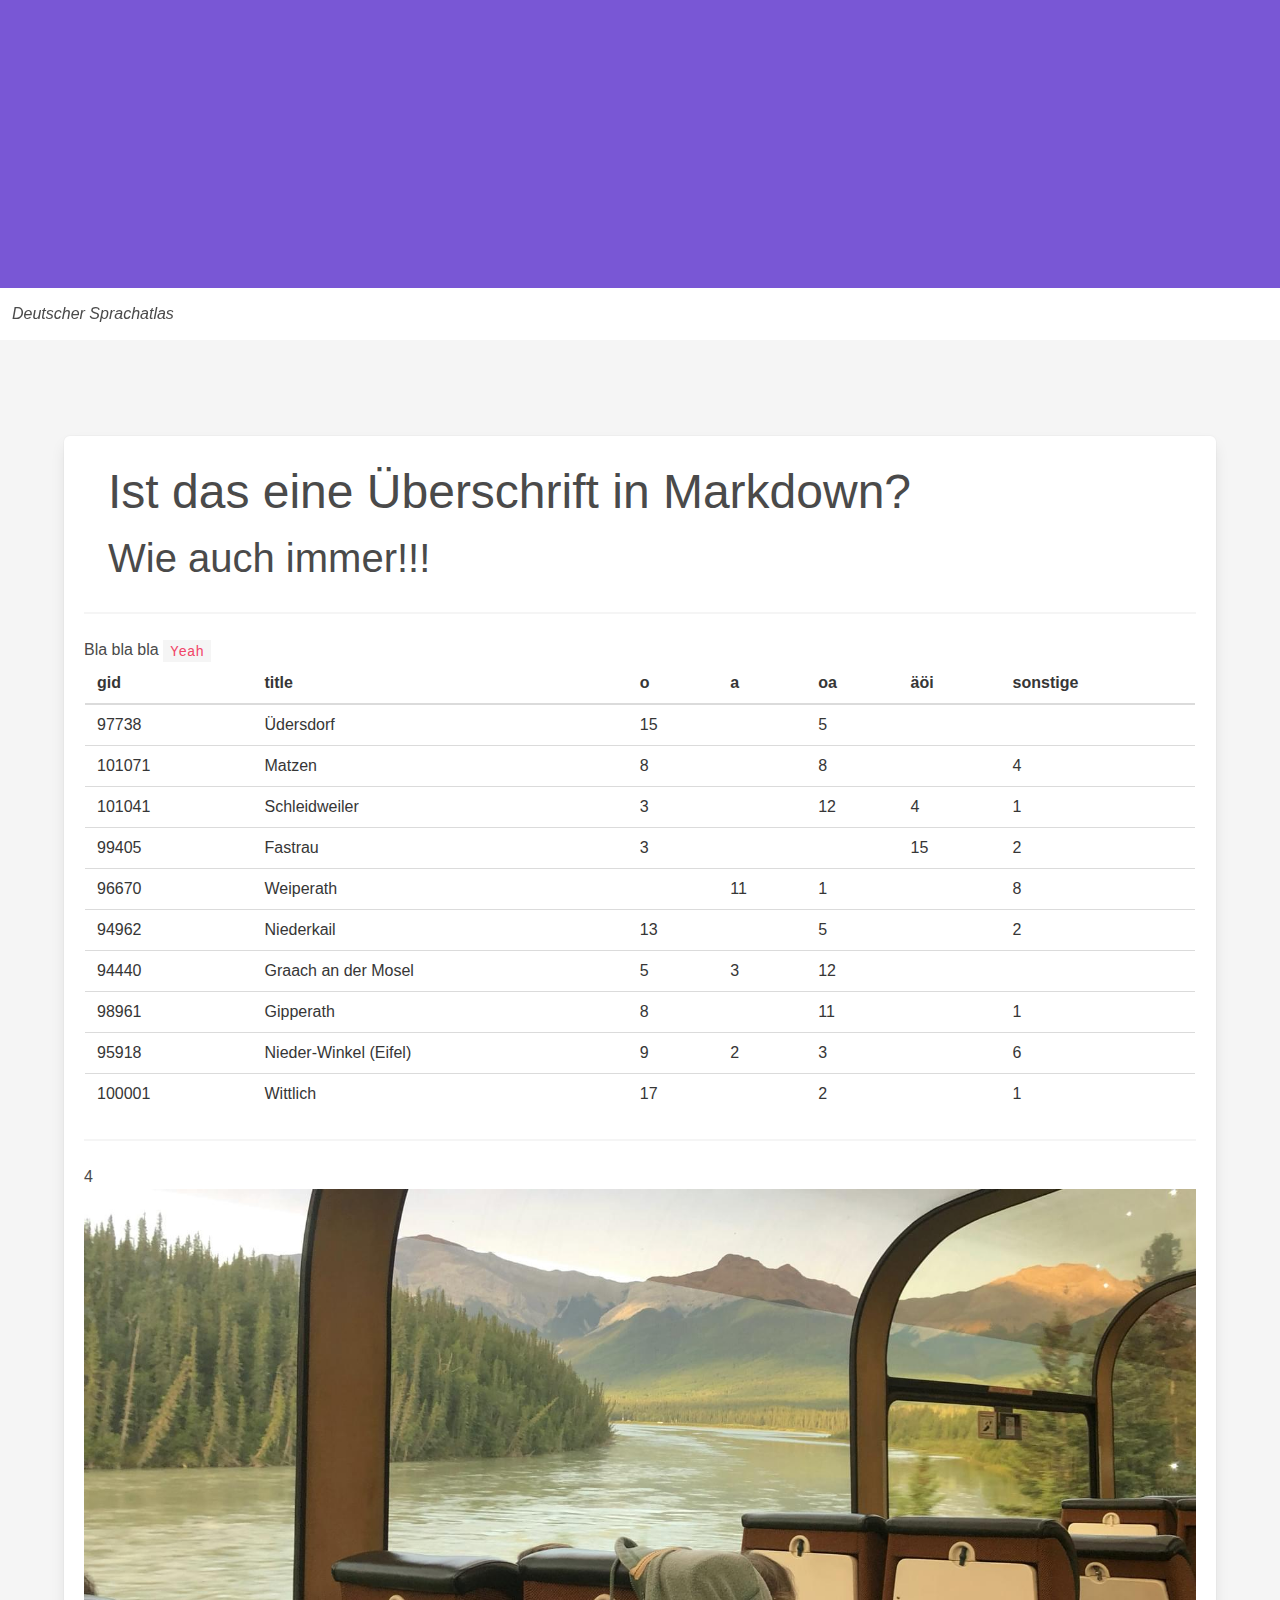
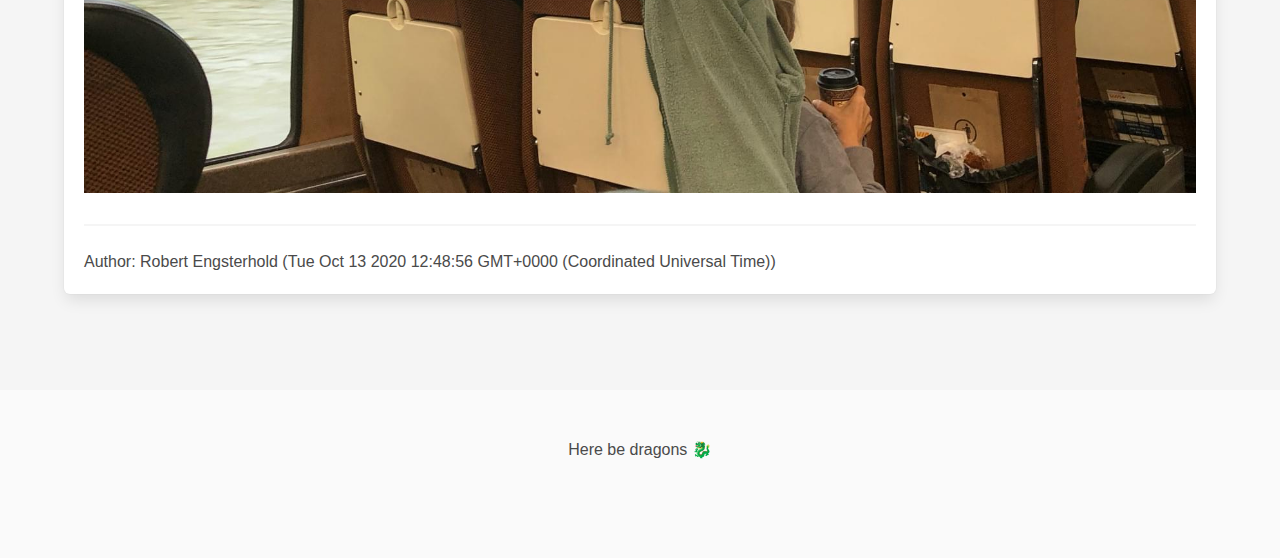
==== commit 2c471cf1: "2" ====
--- a/projects/dfa/index.html
+++ b/projects/dfa/index.html
@@ -1,7 +1,7 @@
 <!doctype html>
 <html data-n-head-ssr>
   <head>
-    <title>dsa-nuxt</title><meta data-n-head="ssr" charset="utf-8"><meta data-n-head="ssr" name="viewport" content="width=device-width,initial-scale=1"><meta data-n-head="ssr" data-hid="description" name="description" content=""><link data-n-head="ssr" rel="icon" type="image/x-icon" href="/favicon.ico"><link data-n-head="ssr" rel="stylesheet" type="text/css" href="//cdn.materialdesignicons.com/5.0.45/css/materialdesignicons.min.css"><link rel="preload" href="/_nuxt/480cb60.js" as="script"><link rel="preload" href="/_nuxt/fc27c13.js" as="script"><link rel="preload" href="/_nuxt/4568725.js" as="script"><link rel="preload" href="/_nuxt/fe2d230.js" as="script"><link rel="preload" href="/_nuxt/7afecb0.js" as="script"><link rel="preload" href="/_nuxt/ec5e67c.js" as="script"><link rel="preload" href="/_nuxt/51bff64.js" as="script"><style data-vue-ssr-id="797461a0:0 517a8dd7:0 fa7ff0ca:0 7dc07147:0 5426e680:0 28f8c000:0">@charset "UTF-8";/*! Buefy v0.9.3 | MIT License | github.com/buefy/buefy */@-webkit-keyframes fadeOut{0%{opacity:1}to{opacity:0}}@-webkit-keyframes fadeOutDown{0%{opacity:1}to{opacity:0;-webkit-transform:translate3d(0,100%,0);transform:translate3d(0,100%,0)}}@-webkit-keyframes fadeOutUp{0%{opacity:1}to{opacity:0;-webkit-transform:translate3d(0,-100%,0);transform:translate3d(0,-100%,0)}}@-webkit-keyframes fadeIn{0%{opacity:0}to{opacity:1}}@-webkit-keyframes fadeInDown{0%{opacity:0;-webkit-transform:translate3d(0,-100%,0);transform:translate3d(0,-100%,0)}to{opacity:1;-webkit-transform:none;transform:none}}@-webkit-keyframes fadeInUp{0%{opacity:0;-webkit-transform:translate3d(0,100%,0);transform:translate3d(0,100%,0)}to{opacity:1;-webkit-transform:none;transform:none}}/*! bulma.io v0.9.0 | MIT License | github.com/jgthms/bulma */@-webkit-keyframes spinAround{0%{-webkit-transform:rotate(0);transform:rotate(0)}to{-webkit-transform:rotate(359deg);transform:rotate(359deg)}}@keyframes spinAround{0%{-webkit-transform:rotate(0);transform:rotate(0)}to{-webkit-transform:rotate(359deg);transform:rotate(359deg)}}.b-checkbox.checkbox,.b-radio.radio,.breadcrumb,.button,.carousel,.carousel-list,.delete,.file,.is-unselectable,.modal-close,.pagination-ellipsis,.pagination-link,.pagination-next,.pagination-previous,.switch,.tabs{-webkit-touch-callout:none;-webkit-user-select:none;-moz-user-select:none;-ms-user-select:none;user-select:none}.navbar-link:not(.is-arrowless):after,.select:not(.is-multiple):not(.is-loading):after{border:3px solid transparent;border-radius:2px;border-right:0;border-top:0;content:" ";display:block;height:.625em;margin-top:-.4375em;pointer-events:none;position:absolute;top:50%;-webkit-transform:rotate(-45deg);transform:rotate(-45deg);-webkit-transform-origin:center;transform-origin:center;width:.625em}.block:not(:last-child),.box:not(:last-child),.breadcrumb:not(:last-child),.content:not(:last-child),.highlight:not(:last-child),.level:not(:last-child),.message:not(:last-child),.notification:not(:last-child),.pagination:not(:last-child),.progress:not(:last-child),.subtitle:not(:last-child),.table-container:not(:last-child),.table:not(:last-child),.tabs:not(:last-child),.title:not(:last-child){margin-bottom:1.5rem}.delete,.modal-close{-moz-appearance:none;-webkit-appearance:none;background-color:rgba(10,10,10,.2);border:none;border-radius:290486px;cursor:pointer;pointer-events:auto;display:inline-block;-webkit-box-flex:0;-ms-flex-positive:0;flex-grow:0;-ms-flex-negative:0;flex-shrink:0;font-size:0;height:20px;max-height:20px;max-width:20px;min-height:20px;min-width:20px;outline:0;position:relative;vertical-align:top;width:20px}.delete:after,.delete:before,.modal-close:after,.modal-close:before{background-color:#fff;content:"";display:block;left:50%;position:absolute;top:50%;-webkit-transform:translateX(-50%) translateY(-50%) rotate(45deg);transform:translateX(-50%) translateY(-50%) rotate(45deg);-webkit-transform-origin:center center;transform-origin:center center}.delete:before,.modal-close:before{height:2px;width:50%}.delete:after,.modal-close:after{height:50%;width:2px}.delete:focus,.delete:hover,.modal-close:focus,.modal-close:hover{background-color:rgba(10,10,10,.3)}.delete:active,.modal-close:active{background-color:rgba(10,10,10,.4)}.is-small.delete,.is-small.modal-close{height:16px;max-height:16px;max-width:16px;min-height:16px;min-width:16px;width:16px}.is-medium.delete,.is-medium.modal-close{height:24px;max-height:24px;max-width:24px;min-height:24px;min-width:24px;width:24px}.is-large.delete,.is-large.modal-close{height:32px;max-height:32px;max-width:32px;min-height:32px;min-width:32px;width:32px}.button.is-loading:after,.control.is-loading:after,.loader,.select.is-loading:after{-webkit-animation:spinAround .5s linear infinite;animation:spinAround .5s linear infinite;border-radius:290486px;border-color:transparent transparent #dbdbdb #dbdbdb;border-style:solid;border-width:2px;content:"";display:block;height:1em;position:relative;width:1em}.b-image-wrapper>img.has-ratio,.b-image-wrapper>img.placeholder,.hero-video,.image.is-16by9 .has-ratio,.image.is-16by9 img,.image.is-1by1 .has-ratio,.image.is-1by1 img,.image.is-1by2 .has-ratio,.image.is-1by2 img,.image.is-1by3 .has-ratio,.image.is-1by3 img,.image.is-2by1 .has-ratio,.image.is-2by1 img,.image.is-2by3 .has-ratio,.image.is-2by3 img,.image.is-3by1 .has-ratio,.image.is-3by1 img,.image.is-3by2 .has-ratio,.image.is-3by2 img,.image.is-3by4 .has-ratio,.image.is-3by4 img,.image.is-3by5 .has-ratio,.image.is-3by5 img,.image.is-4by3 .has-ratio,.image.is-4by3 img,.image.is-4by5 .has-ratio,.image.is-4by5 img,.image.is-5by3 .has-ratio,.image.is-5by3 img,.image.is-5by4 .has-ratio,.image.is-5by4 img,.image.is-9by16 .has-ratio,.image.is-9by16 img,.image.is-square .has-ratio,.image.is-square img,.is-overlay,.modal,.modal-background{bottom:0;left:0;position:absolute;right:0;top:0}.button,.file-cta,.file-name,.input,.pagination-ellipsis,.pagination-link,.pagination-next,.pagination-previous,.select select,.taginput .taginput-container.is-focusable,.textarea{-moz-appearance:none;-webkit-appearance:none;-webkit-box-align:center;-ms-flex-align:center;align-items:center;border:1px solid transparent;border-radius:4px;-webkit-box-shadow:none;box-shadow:none;display:-webkit-inline-box;display:-ms-inline-flexbox;display:inline-flex;font-size:1rem;height:2.5em;-webkit-box-pack:start;-ms-flex-pack:start;justify-content:flex-start;line-height:1.5;padding:calc(.5em - 1px) calc(.75em - 1px);position:relative;vertical-align:top}.button:active,.button:focus,.file-cta:active,.file-cta:focus,.file-name:active,.file-name:focus,.input:active,.input:focus,.is-active.button,.is-active.file-cta,.is-active.file-name,.is-active.input,.is-active.pagination-ellipsis,.is-active.pagination-link,.is-active.pagination-next,.is-active.pagination-previous,.is-active.textarea,.is-focused.button,.is-focused.file-cta,.is-focused.file-name,.is-focused.input,.is-focused.pagination-ellipsis,.is-focused.pagination-link,.is-focused.pagination-next,.is-focused.pagination-previous,.is-focused.textarea,.pagination-ellipsis:active,.pagination-ellipsis:focus,.pagination-link:active,.pagination-link:focus,.pagination-next:active,.pagination-next:focus,.pagination-previous:active,.pagination-previous:focus,.select select.is-active,.select select.is-focused,.select select:active,.select select:focus,.taginput .is-active.taginput-container.is-focusable,.taginput .is-focused.taginput-container.is-focusable,.taginput .taginput-container.is-focusable:active,.taginput .taginput-container.is-focusable:focus,.textarea:active,.textarea:focus{outline:0}.select fieldset[disabled] select,.select select[disabled],.taginput [disabled].taginput-container.is-focusable,.taginput fieldset[disabled] .taginput-container.is-focusable,[disabled].button,[disabled].file-cta,[disabled].file-name,[disabled].input,[disabled].pagination-ellipsis,[disabled].pagination-link,[disabled].pagination-next,[disabled].pagination-previous,[disabled].textarea,fieldset[disabled] .button,fieldset[disabled] .file-cta,fieldset[disabled] .file-name,fieldset[disabled] .input,fieldset[disabled] .pagination-ellipsis,fieldset[disabled] .pagination-link,fieldset[disabled] .pagination-next,fieldset[disabled] .pagination-previous,fieldset[disabled] .select select,fieldset[disabled] .taginput .taginput-container.is-focusable,fieldset[disabled] .textarea{cursor:not-allowed}/*! minireset.css v0.0.6 | MIT License | github.com/jgthms/minireset.css */blockquote,body,dd,dl,dt,fieldset,figure,h1,h2,h3,h4,h5,h6,hr,html,iframe,legend,li,ol,p,pre,textarea,ul{margin:0;padding:0}h1,h2,h3,h4,h5,h6{font-size:100%;font-weight:400}ul{list-style:none}button,input,select,textarea{margin:0}html{-webkit-box-sizing:border-box;box-sizing:border-box}*,:after,:before{-webkit-box-sizing:inherit;box-sizing:inherit}img,video{height:auto;max-width:100%}iframe{border:0}table{border-collapse:collapse;border-spacing:0}td,th{padding:0}td:not([align]),th:not([align]){text-align:inherit}html{background-color:#fff;font-size:16px;-moz-osx-font-smoothing:grayscale;-webkit-font-smoothing:antialiased;min-width:300px;overflow-x:hidden;overflow-y:scroll;text-rendering:optimizeLegibility;-webkit-text-size-adjust:100%;-moz-text-size-adjust:100%;-ms-text-size-adjust:100%;text-size-adjust:100%}article,aside,figure,footer,header,hgroup,section{display:block}body,button,input,select,textarea{font-family:BlinkMacSystemFont,-apple-system,"Segoe UI",Roboto,Oxygen,Ubuntu,Cantarell,"Fira Sans","Droid Sans","Helvetica Neue",Helvetica,Arial,sans-serif}code,pre{-moz-osx-font-smoothing:auto;-webkit-font-smoothing:auto;font-family:monospace}body{color:#4a4a4a;font-size:1em;font-weight:400;line-height:1.5}a{color:#7957d5;cursor:pointer;text-decoration:none}a strong{color:currentColor}a:hover{color:#363636}code{color:#f14668;font-size:.875em;font-weight:400;padding:.25em .5em}code,hr{background-color:#f5f5f5}hr{border:none;display:block;height:2px;margin:1.5rem 0}img{height:auto;max-width:100%}input[type=checkbox],input[type=radio]{vertical-align:baseline}small{font-size:.875em}span{font-style:inherit;font-weight:inherit}strong{color:#363636;font-weight:700}fieldset{border:none}pre{-webkit-overflow-scrolling:touch;background-color:#f5f5f5;color:#4a4a4a;font-size:.875em;overflow-x:auto;padding:1.25rem 1.5rem;white-space:pre;word-wrap:normal}pre code{background-color:transparent;color:currentColor;font-size:1em;padding:0}table td,table th{vertical-align:top}table td:not([align]),table th:not([align]){text-align:inherit}table th{color:#363636}.box{background-color:#fff;border-radius:6px;-webkit-box-shadow:0 .5em 1em -.125em rgba(10,10,10,.1),0 0 0 1px rgba(10,10,10,.02);box-shadow:0 .5em 1em -.125em rgba(10,10,10,.1),0 0 0 1px rgba(10,10,10,.02);color:#4a4a4a;display:block;padding:1.25rem}a.box:focus,a.box:hover{-webkit-box-shadow:0 .5em 1em -.125em rgba(10,10,10,.1),0 0 0 1px #7957d5;box-shadow:0 .5em 1em -.125em rgba(10,10,10,.1),0 0 0 1px #7957d5}a.box:active{-webkit-box-shadow:inset 0 1px 2px rgba(10,10,10,.2),0 0 0 1px #7957d5;box-shadow:inset 0 1px 2px rgba(10,10,10,.2),0 0 0 1px #7957d5}.button{background-color:#fff;border-color:#dbdbdb;border-width:1px;color:#363636;cursor:pointer;-webkit-box-pack:center;-ms-flex-pack:center;justify-content:center;padding:calc(.5em - 1px) 1em;text-align:center;white-space:nowrap}.button strong{color:inherit}.button .icon,.button .icon.is-large,.button .icon.is-medium,.button .icon.is-small{height:1.5em;width:1.5em}.button .icon:first-child:not(:last-child){margin-left:calc(-.5em - 1px);margin-right:.25em}.button .icon:last-child:not(:first-child){margin-left:.25em;margin-right:calc(-.5em - 1px)}.button .icon:first-child:last-child{margin-left:calc(-.5em - 1px);margin-right:calc(-.5em - 1px)}.button.is-hovered,.button:hover{border-color:#b5b5b5;color:#363636}.button.is-focused,.button:focus{border-color:#7957d5;color:#363636}.button.is-focused:not(:active),.button:focus:not(:active){-webkit-box-shadow:0 0 0 .125em rgba(121,87,213,.25);box-shadow:0 0 0 .125em rgba(121,87,213,.25)}.button.is-active,.button:active{border-color:#4a4a4a;color:#363636}.button.is-text{background-color:transparent;border-color:transparent;color:#4a4a4a;text-decoration:underline}.button.is-text.is-focused,.button.is-text.is-hovered,.button.is-text:focus,.button.is-text:hover{background-color:#f5f5f5;color:#363636}.button.is-text.is-active,.button.is-text:active{background-color:#e8e8e8;color:#363636}.button.is-text[disabled],fieldset[disabled] .button.is-text{background-color:transparent;border-color:transparent;-webkit-box-shadow:none;box-shadow:none}.button.is-white{background-color:#fff;border-color:transparent;color:#0a0a0a}.button.is-white.is-hovered,.button.is-white:hover{background-color:#f9f9f9;border-color:transparent;color:#0a0a0a}.button.is-white.is-focused,.button.is-white:focus{border-color:transparent;color:#0a0a0a}.button.is-white.is-focused:not(:active),.button.is-white:focus:not(:active){-webkit-box-shadow:0 0 0 .125em hsla(0,0%,100%,.25);box-shadow:0 0 0 .125em hsla(0,0%,100%,.25)}.button.is-white.is-active,.button.is-white:active{background-color:#f2f2f2;border-color:transparent;color:#0a0a0a}.button.is-white[disabled],fieldset[disabled] .button.is-white{background-color:#fff;border-color:transparent;-webkit-box-shadow:none;box-shadow:none}.button.is-white.is-inverted{background-color:#0a0a0a;color:#fff}.button.is-white.is-inverted.is-hovered,.button.is-white.is-inverted:hover{background-color:#000}.button.is-white.is-inverted[disabled],fieldset[disabled] .button.is-white.is-inverted{background-color:#0a0a0a;border-color:transparent;-webkit-box-shadow:none;box-shadow:none;color:#fff}.button.is-white.is-loading:after{border-color:transparent transparent #0a0a0a #0a0a0a!important}.button.is-white.is-outlined{background-color:transparent;border-color:#fff;color:#fff}.button.is-white.is-outlined.is-focused,.button.is-white.is-outlined.is-hovered,.button.is-white.is-outlined:focus,.button.is-white.is-outlined:hover{background-color:#fff;border-color:#fff;color:#0a0a0a}.button.is-white.is-outlined.is-loading:after{border-color:transparent transparent #fff #fff!important}.button.is-white.is-outlined.is-loading.is-focused:after,.button.is-white.is-outlined.is-loading.is-hovered:after,.button.is-white.is-outlined.is-loading:focus:after,.button.is-white.is-outlined.is-loading:hover:after{border-color:transparent transparent #0a0a0a #0a0a0a!important}.button.is-white.is-outlined[disabled],fieldset[disabled] .button.is-white.is-outlined{background-color:transparent;border-color:#fff;-webkit-box-shadow:none;box-shadow:none;color:#fff}.button.is-white.is-inverted.is-outlined{background-color:transparent;border-color:#0a0a0a;color:#0a0a0a}.button.is-white.is-inverted.is-outlined.is-focused,.button.is-white.is-inverted.is-outlined.is-hovered,.button.is-white.is-inverted.is-outlined:focus,.button.is-white.is-inverted.is-outlined:hover{background-color:#0a0a0a;color:#fff}.button.is-white.is-inverted.is-outlined.is-loading.is-focused:after,.button.is-white.is-inverted.is-outlined.is-loading.is-hovered:after,.button.is-white.is-inverted.is-outlined.is-loading:focus:after,.button.is-white.is-inverted.is-outlined.is-loading:hover:after{border-color:transparent transparent #fff #fff!important}.button.is-white.is-inverted.is-outlined[disabled],fieldset[disabled] .button.is-white.is-inverted.is-outlined{background-color:transparent;border-color:#0a0a0a;-webkit-box-shadow:none;box-shadow:none;color:#0a0a0a}.button.is-black{background-color:#0a0a0a;border-color:transparent;color:#fff}.button.is-black.is-hovered,.button.is-black:hover{background-color:#040404;border-color:transparent;color:#fff}.button.is-black.is-focused,.button.is-black:focus{border-color:transparent;color:#fff}.button.is-black.is-focused:not(:active),.button.is-black:focus:not(:active){-webkit-box-shadow:0 0 0 .125em rgba(10,10,10,.25);box-shadow:0 0 0 .125em rgba(10,10,10,.25)}.button.is-black.is-active,.button.is-black:active{background-color:#000;border-color:transparent;color:#fff}.button.is-black[disabled],fieldset[disabled] .button.is-black{background-color:#0a0a0a;border-color:transparent;-webkit-box-shadow:none;box-shadow:none}.button.is-black.is-inverted{background-color:#fff;color:#0a0a0a}.button.is-black.is-inverted.is-hovered,.button.is-black.is-inverted:hover{background-color:#f2f2f2}.button.is-black.is-inverted[disabled],fieldset[disabled] .button.is-black.is-inverted{background-color:#fff;border-color:transparent;-webkit-box-shadow:none;box-shadow:none;color:#0a0a0a}.button.is-black.is-loading:after{border-color:transparent transparent #fff #fff!important}.button.is-black.is-outlined{background-color:transparent;border-color:#0a0a0a;color:#0a0a0a}.button.is-black.is-outlined.is-focused,.button.is-black.is-outlined.is-hovered,.button.is-black.is-outlined:focus,.button.is-black.is-outlined:hover{background-color:#0a0a0a;border-color:#0a0a0a;color:#fff}.button.is-black.is-outlined.is-loading:after{border-color:transparent transparent #0a0a0a #0a0a0a!important}.button.is-black.is-outlined.is-loading.is-focused:after,.button.is-black.is-outlined.is-loading.is-hovered:after,.button.is-black.is-outlined.is-loading:focus:after,.button.is-black.is-outlined.is-loading:hover:after{border-color:transparent transparent #fff #fff!important}.button.is-black.is-outlined[disabled],fieldset[disabled] .button.is-black.is-outlined{background-color:transparent;border-color:#0a0a0a;-webkit-box-shadow:none;box-shadow:none;color:#0a0a0a}.button.is-black.is-inverted.is-outlined{background-color:transparent;border-color:#fff;color:#fff}.button.is-black.is-inverted.is-outlined.is-focused,.button.is-black.is-inverted.is-outlined.is-hovered,.button.is-black.is-inverted.is-outlined:focus,.button.is-black.is-inverted.is-outlined:hover{background-color:#fff;color:#0a0a0a}.button.is-black.is-inverted.is-outlined.is-loading.is-focused:after,.button.is-black.is-inverted.is-outlined.is-loading.is-hovered:after,.button.is-black.is-inverted.is-outlined.is-loading:focus:after,.button.is-black.is-inverted.is-outlined.is-loading:hover:after{border-color:transparent transparent #0a0a0a #0a0a0a!important}.button.is-black.is-inverted.is-outlined[disabled],fieldset[disabled] .button.is-black.is-inverted.is-outlined{background-color:transparent;border-color:#fff;-webkit-box-shadow:none;box-shadow:none;color:#fff}.button.is-light{background-color:#f5f5f5;border-color:transparent;color:rgba(0,0,0,.7)}.button.is-light.is-hovered,.button.is-light:hover{background-color:#eee;border-color:transparent;color:rgba(0,0,0,.7)}.button.is-light.is-focused,.button.is-light:focus{border-color:transparent;color:rgba(0,0,0,.7)}.button.is-light.is-focused:not(:active),.button.is-light:focus:not(:active){-webkit-box-shadow:0 0 0 .125em hsla(0,0%,96.1%,.25);box-shadow:0 0 0 .125em hsla(0,0%,96.1%,.25)}.button.is-light.is-active,.button.is-light:active{background-color:#e8e8e8;border-color:transparent;color:rgba(0,0,0,.7)}.button.is-light[disabled],fieldset[disabled] .button.is-light{background-color:#f5f5f5;border-color:transparent;-webkit-box-shadow:none;box-shadow:none}.button.is-light.is-inverted{color:#f5f5f5}.button.is-light.is-inverted,.button.is-light.is-inverted.is-hovered,.button.is-light.is-inverted:hover{background-color:rgba(0,0,0,.7)}.button.is-light.is-inverted[disabled],fieldset[disabled] .button.is-light.is-inverted{background-color:rgba(0,0,0,.7);border-color:transparent;-webkit-box-shadow:none;box-shadow:none;color:#f5f5f5}.button.is-light.is-loading:after{border-color:transparent transparent rgba(0,0,0,.7) rgba(0,0,0,.7)!important}.button.is-light.is-outlined{background-color:transparent;border-color:#f5f5f5;color:#f5f5f5}.button.is-light.is-outlined.is-focused,.button.is-light.is-outlined.is-hovered,.button.is-light.is-outlined:focus,.button.is-light.is-outlined:hover{background-color:#f5f5f5;border-color:#f5f5f5;color:rgba(0,0,0,.7)}.button.is-light.is-outlined.is-loading:after{border-color:transparent transparent #f5f5f5 #f5f5f5!important}.button.is-light.is-outlined.is-loading.is-focused:after,.button.is-light.is-outlined.is-loading.is-hovered:after,.button.is-light.is-outlined.is-loading:focus:after,.button.is-light.is-outlined.is-loading:hover:after{border-color:transparent transparent rgba(0,0,0,.7) rgba(0,0,0,.7)!important}.button.is-light.is-outlined[disabled],fieldset[disabled] .button.is-light.is-outlined{background-color:transparent;border-color:#f5f5f5;-webkit-box-shadow:none;box-shadow:none;color:#f5f5f5}.button.is-light.is-inverted.is-outlined{background-color:transparent;border-color:rgba(0,0,0,.7);color:rgba(0,0,0,.7)}.button.is-light.is-inverted.is-outlined.is-focused,.button.is-light.is-inverted.is-outlined.is-hovered,.button.is-light.is-inverted.is-outlined:focus,.button.is-light.is-inverted.is-outlined:hover{background-color:rgba(0,0,0,.7);color:#f5f5f5}.button.is-light.is-inverted.is-outlined.is-loading.is-focused:after,.button.is-light.is-inverted.is-outlined.is-loading.is-hovered:after,.button.is-light.is-inverted.is-outlined.is-loading:focus:after,.button.is-light.is-inverted.is-outlined.is-loading:hover:after{border-color:transparent transparent #f5f5f5 #f5f5f5!important}.button.is-light.is-inverted.is-outlined[disabled],fieldset[disabled] .button.is-light.is-inverted.is-outlined{background-color:transparent;border-color:rgba(0,0,0,.7);-webkit-box-shadow:none;box-shadow:none;color:rgba(0,0,0,.7)}.button.is-dark{background-color:#363636;border-color:transparent;color:#fff}.button.is-dark.is-hovered,.button.is-dark:hover{background-color:#2f2f2f;border-color:transparent;color:#fff}.button.is-dark.is-focused,.button.is-dark:focus{border-color:transparent;color:#fff}.button.is-dark.is-focused:not(:active),.button.is-dark:focus:not(:active){-webkit-box-shadow:0 0 0 .125em rgba(54,54,54,.25);box-shadow:0 0 0 .125em rgba(54,54,54,.25)}.button.is-dark.is-active,.button.is-dark:active{background-color:#292929;border-color:transparent;color:#fff}.button.is-dark[disabled],fieldset[disabled] .button.is-dark{background-color:#363636;border-color:transparent;-webkit-box-shadow:none;box-shadow:none}.button.is-dark.is-inverted{background-color:#fff;color:#363636}.button.is-dark.is-inverted.is-hovered,.button.is-dark.is-inverted:hover{background-color:#f2f2f2}.button.is-dark.is-inverted[disabled],fieldset[disabled] .button.is-dark.is-inverted{background-color:#fff;border-color:transparent;-webkit-box-shadow:none;box-shadow:none;color:#363636}.button.is-dark.is-loading:after{border-color:transparent transparent #fff #fff!important}.button.is-dark.is-outlined{background-color:transparent;border-color:#363636;color:#363636}.button.is-dark.is-outlined.is-focused,.button.is-dark.is-outlined.is-hovered,.button.is-dark.is-outlined:focus,.button.is-dark.is-outlined:hover{background-color:#363636;border-color:#363636;color:#fff}.button.is-dark.is-outlined.is-loading:after{border-color:transparent transparent #363636 #363636!important}.button.is-dark.is-outlined.is-loading.is-focused:after,.button.is-dark.is-outlined.is-loading.is-hovered:after,.button.is-dark.is-outlined.is-loading:focus:after,.button.is-dark.is-outlined.is-loading:hover:after{border-color:transparent transparent #fff #fff!important}.button.is-dark.is-outlined[disabled],fieldset[disabled] .button.is-dark.is-outlined{background-color:transparent;border-color:#363636;-webkit-box-shadow:none;box-shadow:none;color:#363636}.button.is-dark.is-inverted.is-outlined{background-color:transparent;border-color:#fff;color:#fff}.button.is-dark.is-inverted.is-outlined.is-focused,.button.is-dark.is-inverted.is-outlined.is-hovered,.button.is-dark.is-inverted.is-outlined:focus,.button.is-dark.is-inverted.is-outlined:hover{background-color:#fff;color:#363636}.button.is-dark.is-inverted.is-outlined.is-loading.is-focused:after,.button.is-dark.is-inverted.is-outlined.is-loading.is-hovered:after,.button.is-dark.is-inverted.is-outlined.is-loading:focus:after,.button.is-dark.is-inverted.is-outlined.is-loading:hover:after{border-color:transparent transparent #363636 #363636!important}.button.is-dark.is-inverted.is-outlined[disabled],fieldset[disabled] .button.is-dark.is-inverted.is-outlined{background-color:transparent;border-color:#fff;-webkit-box-shadow:none;box-shadow:none;color:#fff}.button.is-primary{background-color:#7957d5;border-color:transparent;color:#fff}.button.is-primary.is-hovered,.button.is-primary:hover{background-color:#714dd2;border-color:transparent;color:#fff}.button.is-primary.is-focused,.button.is-primary:focus{border-color:transparent;color:#fff}.button.is-primary.is-focused:not(:active),.button.is-primary:focus:not(:active){-webkit-box-shadow:0 0 0 .125em rgba(121,87,213,.25);box-shadow:0 0 0 .125em rgba(121,87,213,.25)}.button.is-primary.is-active,.button.is-primary:active{background-color:#6943d0;border-color:transparent;color:#fff}.button.is-primary[disabled],fieldset[disabled] .button.is-primary{background-color:#7957d5;border-color:transparent;-webkit-box-shadow:none;box-shadow:none}.button.is-primary.is-inverted{background-color:#fff;color:#7957d5}.button.is-primary.is-inverted.is-hovered,.button.is-primary.is-inverted:hover{background-color:#f2f2f2}.button.is-primary.is-inverted[disabled],fieldset[disabled] .button.is-primary.is-inverted{background-color:#fff;border-color:transparent;-webkit-box-shadow:none;box-shadow:none;color:#7957d5}.button.is-primary.is-loading:after{border-color:transparent transparent #fff #fff!important}.button.is-primary.is-outlined{background-color:transparent;border-color:#7957d5;color:#7957d5}.button.is-primary.is-outlined.is-focused,.button.is-primary.is-outlined.is-hovered,.button.is-primary.is-outlined:focus,.button.is-primary.is-outlined:hover{background-color:#7957d5;border-color:#7957d5;color:#fff}.button.is-primary.is-outlined.is-loading:after{border-color:transparent transparent #7957d5 #7957d5!important}.button.is-primary.is-outlined.is-loading.is-focused:after,.button.is-primary.is-outlined.is-loading.is-hovered:after,.button.is-primary.is-outlined.is-loading:focus:after,.button.is-primary.is-outlined.is-loading:hover:after{border-color:transparent transparent #fff #fff!important}.button.is-primary.is-outlined[disabled],fieldset[disabled] .button.is-primary.is-outlined{background-color:transparent;border-color:#7957d5;-webkit-box-shadow:none;box-shadow:none;color:#7957d5}.button.is-primary.is-inverted.is-outlined{background-color:transparent;border-color:#fff;color:#fff}.button.is-primary.is-inverted.is-outlined.is-focused,.button.is-primary.is-inverted.is-outlined.is-hovered,.button.is-primary.is-inverted.is-outlined:focus,.button.is-primary.is-inverted.is-outlined:hover{background-color:#fff;color:#7957d5}.button.is-primary.is-inverted.is-outlined.is-loading.is-focused:after,.button.is-primary.is-inverted.is-outlined.is-loading.is-hovered:after,.button.is-primary.is-inverted.is-outlined.is-loading:focus:after,.button.is-primary.is-inverted.is-outlined.is-loading:hover:after{border-color:transparent transparent #7957d5 #7957d5!important}.button.is-primary.is-inverted.is-outlined[disabled],fieldset[disabled] .button.is-primary.is-inverted.is-outlined{background-color:transparent;border-color:#fff;-webkit-box-shadow:none;box-shadow:none;color:#fff}.button.is-primary.is-light{background-color:#f2effb;color:#552fbc}.button.is-primary.is-light.is-hovered,.button.is-primary.is-light:hover{background-color:#eae4f8;border-color:transparent;color:#552fbc}.button.is-primary.is-light.is-active,.button.is-primary.is-light:active{background-color:#e2daf6;border-color:transparent;color:#552fbc}.button.is-link{background-color:#7957d5;border-color:transparent;color:#fff}.button.is-link.is-hovered,.button.is-link:hover{background-color:#714dd2;border-color:transparent;color:#fff}.button.is-link.is-focused,.button.is-link:focus{border-color:transparent;color:#fff}.button.is-link.is-focused:not(:active),.button.is-link:focus:not(:active){-webkit-box-shadow:0 0 0 .125em rgba(121,87,213,.25);box-shadow:0 0 0 .125em rgba(121,87,213,.25)}.button.is-link.is-active,.button.is-link:active{background-color:#6943d0;border-color:transparent;color:#fff}.button.is-link[disabled],fieldset[disabled] .button.is-link{background-color:#7957d5;border-color:transparent;-webkit-box-shadow:none;box-shadow:none}.button.is-link.is-inverted{background-color:#fff;color:#7957d5}.button.is-link.is-inverted.is-hovered,.button.is-link.is-inverted:hover{background-color:#f2f2f2}.button.is-link.is-inverted[disabled],fieldset[disabled] .button.is-link.is-inverted{background-color:#fff;border-color:transparent;-webkit-box-shadow:none;box-shadow:none;color:#7957d5}.button.is-link.is-loading:after{border-color:transparent transparent #fff #fff!important}.button.is-link.is-outlined{background-color:transparent;border-color:#7957d5;color:#7957d5}.button.is-link.is-outlined.is-focused,.button.is-link.is-outlined.is-hovered,.button.is-link.is-outlined:focus,.button.is-link.is-outlined:hover{background-color:#7957d5;border-color:#7957d5;color:#fff}.button.is-link.is-outlined.is-loading:after{border-color:transparent transparent #7957d5 #7957d5!important}.button.is-link.is-outlined.is-loading.is-focused:after,.button.is-link.is-outlined.is-loading.is-hovered:after,.button.is-link.is-outlined.is-loading:focus:after,.button.is-link.is-outlined.is-loading:hover:after{border-color:transparent transparent #fff #fff!important}.button.is-link.is-outlined[disabled],fieldset[disabled] .button.is-link.is-outlined{background-color:transparent;border-color:#7957d5;-webkit-box-shadow:none;box-shadow:none;color:#7957d5}.button.is-link.is-inverted.is-outlined{background-color:transparent;border-color:#fff;color:#fff}.button.is-link.is-inverted.is-outlined.is-focused,.button.is-link.is-inverted.is-outlined.is-hovered,.button.is-link.is-inverted.is-outlined:focus,.button.is-link.is-inverted.is-outlined:hover{background-color:#fff;color:#7957d5}.button.is-link.is-inverted.is-outlined.is-loading.is-focused:after,.button.is-link.is-inverted.is-outlined.is-loading.is-hovered:after,.button.is-link.is-inverted.is-outlined.is-loading:focus:after,.button.is-link.is-inverted.is-outlined.is-loading:hover:after{border-color:transparent transparent #7957d5 #7957d5!important}.button.is-link.is-inverted.is-outlined[disabled],fieldset[disabled] .button.is-link.is-inverted.is-outlined{background-color:transparent;border-color:#fff;-webkit-box-shadow:none;box-shadow:none;color:#fff}.button.is-link.is-light{background-color:#f2effb;color:#552fbc}.button.is-link.is-light.is-hovered,.button.is-link.is-light:hover{background-color:#eae4f8;border-color:transparent;color:#552fbc}.button.is-link.is-light.is-active,.button.is-link.is-light:active{background-color:#e2daf6;border-color:transparent;color:#552fbc}.button.is-info{background-color:#167df0;border-color:transparent;color:#fff}.button.is-info.is-hovered,.button.is-info:hover{background-color:#0f77ea;border-color:transparent;color:#fff}.button.is-info.is-focused,.button.is-info:focus{border-color:transparent;color:#fff}.button.is-info.is-focused:not(:active),.button.is-info:focus:not(:active){-webkit-box-shadow:0 0 0 .125em rgba(22,125,240,.25);box-shadow:0 0 0 .125em rgba(22,125,240,.25)}.button.is-info.is-active,.button.is-info:active{background-color:#0e71de;border-color:transparent;color:#fff}.button.is-info[disabled],fieldset[disabled] .button.is-info{background-color:#167df0;border-color:transparent;-webkit-box-shadow:none;box-shadow:none}.button.is-info.is-inverted{background-color:#fff;color:#167df0}.button.is-info.is-inverted.is-hovered,.button.is-info.is-inverted:hover{background-color:#f2f2f2}.button.is-info.is-inverted[disabled],fieldset[disabled] .button.is-info.is-inverted{background-color:#fff;border-color:transparent;-webkit-box-shadow:none;box-shadow:none;color:#167df0}.button.is-info.is-loading:after{border-color:transparent transparent #fff #fff!important}.button.is-info.is-outlined{background-color:transparent;border-color:#167df0;color:#167df0}.button.is-info.is-outlined.is-focused,.button.is-info.is-outlined.is-hovered,.button.is-info.is-outlined:focus,.button.is-info.is-outlined:hover{background-color:#167df0;border-color:#167df0;color:#fff}.button.is-info.is-outlined.is-loading:after{border-color:transparent transparent #167df0 #167df0!important}.button.is-info.is-outlined.is-loading.is-focused:after,.button.is-info.is-outlined.is-loading.is-hovered:after,.button.is-info.is-outlined.is-loading:focus:after,.button.is-info.is-outlined.is-loading:hover:after{border-color:transparent transparent #fff #fff!important}.button.is-info.is-outlined[disabled],fieldset[disabled] .button.is-info.is-outlined{background-color:transparent;border-color:#167df0;-webkit-box-shadow:none;box-shadow:none;color:#167df0}.button.is-info.is-inverted.is-outlined{background-color:transparent;border-color:#fff;color:#fff}.button.is-info.is-inverted.is-outlined.is-focused,.button.is-info.is-inverted.is-outlined.is-hovered,.button.is-info.is-inverted.is-outlined:focus,.button.is-info.is-inverted.is-outlined:hover{background-color:#fff;color:#167df0}.button.is-info.is-inverted.is-outlined.is-loading.is-focused:after,.button.is-info.is-inverted.is-outlined.is-loading.is-hovered:after,.button.is-info.is-inverted.is-outlined.is-loading:focus:after,.button.is-info.is-inverted.is-outlined.is-loading:hover:after{border-color:transparent transparent #167df0 #167df0!important}.button.is-info.is-inverted.is-outlined[disabled],fieldset[disabled] .button.is-info.is-inverted.is-outlined{background-color:transparent;border-color:#fff;-webkit-box-shadow:none;box-shadow:none;color:#fff}.button.is-info.is-light{background-color:#ecf4fe;color:#0d68ce}.button.is-info.is-light.is-hovered,.button.is-info.is-light:hover{background-color:#e0eefd;border-color:transparent;color:#0d68ce}.button.is-info.is-light.is-active,.button.is-info.is-light:active{background-color:#d4e7fc;border-color:transparent;color:#0d68ce}.button.is-success{background-color:#48c774;border-color:transparent;color:#fff}.button.is-success.is-hovered,.button.is-success:hover{background-color:#3ec46d;border-color:transparent;color:#fff}.button.is-success.is-focused,.button.is-success:focus{border-color:transparent;color:#fff}.button.is-success.is-focused:not(:active),.button.is-success:focus:not(:active){-webkit-box-shadow:0 0 0 .125em rgba(72,199,116,.25);box-shadow:0 0 0 .125em rgba(72,199,116,.25)}.button.is-success.is-active,.button.is-success:active{background-color:#3abb67;border-color:transparent;color:#fff}.button.is-success[disabled],fieldset[disabled] .button.is-success{background-color:#48c774;border-color:transparent;-webkit-box-shadow:none;box-shadow:none}.button.is-success.is-inverted{background-color:#fff;color:#48c774}.button.is-success.is-inverted.is-hovered,.button.is-success.is-inverted:hover{background-color:#f2f2f2}.button.is-success.is-inverted[disabled],fieldset[disabled] .button.is-success.is-inverted{background-color:#fff;border-color:transparent;-webkit-box-shadow:none;box-shadow:none;color:#48c774}.button.is-success.is-loading:after{border-color:transparent transparent #fff #fff!important}.button.is-success.is-outlined{background-color:transparent;border-color:#48c774;color:#48c774}.button.is-success.is-outlined.is-focused,.button.is-success.is-outlined.is-hovered,.button.is-success.is-outlined:focus,.button.is-success.is-outlined:hover{background-color:#48c774;border-color:#48c774;color:#fff}.button.is-success.is-outlined.is-loading:after{border-color:transparent transparent #48c774 #48c774!important}.button.is-success.is-outlined.is-loading.is-focused:after,.button.is-success.is-outlined.is-loading.is-hovered:after,.button.is-success.is-outlined.is-loading:focus:after,.button.is-success.is-outlined.is-loading:hover:after{border-color:transparent transparent #fff #fff!important}.button.is-success.is-outlined[disabled],fieldset[disabled] .button.is-success.is-outlined{background-color:transparent;border-color:#48c774;-webkit-box-shadow:none;box-shadow:none;color:#48c774}.button.is-success.is-inverted.is-outlined{background-color:transparent;border-color:#fff;color:#fff}.button.is-success.is-inverted.is-outlined.is-focused,.button.is-success.is-inverted.is-outlined.is-hovered,.button.is-success.is-inverted.is-outlined:focus,.button.is-success.is-inverted.is-outlined:hover{background-color:#fff;color:#48c774}.button.is-success.is-inverted.is-outlined.is-loading.is-focused:after,.button.is-success.is-inverted.is-outlined.is-loading.is-hovered:after,.button.is-success.is-inverted.is-outlined.is-loading:focus:after,.button.is-success.is-inverted.is-outlined.is-loading:hover:after{border-color:transparent transparent #48c774 #48c774!important}.button.is-success.is-inverted.is-outlined[disabled],fieldset[disabled] .button.is-success.is-inverted.is-outlined{background-color:transparent;border-color:#fff;-webkit-box-shadow:none;box-shadow:none;color:#fff}.button.is-success.is-light{background-color:#effaf3;color:#257942}.button.is-success.is-light.is-hovered,.button.is-success.is-light:hover{background-color:#e6f7ec;border-color:transparent;color:#257942}.button.is-success.is-light.is-active,.button.is-success.is-light:active{background-color:#dcf4e4;border-color:transparent;color:#257942}.button.is-warning{background-color:#ffdd57;border-color:transparent;color:rgba(0,0,0,.7)}.button.is-warning.is-hovered,.button.is-warning:hover{background-color:#ffdb4a;border-color:transparent;color:rgba(0,0,0,.7)}.button.is-warning.is-focused,.button.is-warning:focus{border-color:transparent;color:rgba(0,0,0,.7)}.button.is-warning.is-focused:not(:active),.button.is-warning:focus:not(:active){-webkit-box-shadow:0 0 0 .125em rgba(255,221,87,.25);box-shadow:0 0 0 .125em rgba(255,221,87,.25)}.button.is-warning.is-active,.button.is-warning:active{background-color:#ffd83d;border-color:transparent;color:rgba(0,0,0,.7)}.button.is-warning[disabled],fieldset[disabled] .button.is-warning{background-color:#ffdd57;border-color:transparent;-webkit-box-shadow:none;box-shadow:none}.button.is-warning.is-inverted{color:#ffdd57}.button.is-warning.is-inverted,.button.is-warning.is-inverted.is-hovered,.button.is-warning.is-inverted:hover{background-color:rgba(0,0,0,.7)}.button.is-warning.is-inverted[disabled],fieldset[disabled] .button.is-warning.is-inverted{background-color:rgba(0,0,0,.7);border-color:transparent;-webkit-box-shadow:none;box-shadow:none;color:#ffdd57}.button.is-warning.is-loading:after{border-color:transparent transparent rgba(0,0,0,.7) rgba(0,0,0,.7)!important}.button.is-warning.is-outlined{background-color:transparent;border-color:#ffdd57;color:#ffdd57}.button.is-warning.is-outlined.is-focused,.button.is-warning.is-outlined.is-hovered,.button.is-warning.is-outlined:focus,.button.is-warning.is-outlined:hover{background-color:#ffdd57;border-color:#ffdd57;color:rgba(0,0,0,.7)}.button.is-warning.is-outlined.is-loading:after{border-color:transparent transparent #ffdd57 #ffdd57!important}.button.is-warning.is-outlined.is-loading.is-focused:after,.button.is-warning.is-outlined.is-loading.is-hovered:after,.button.is-warning.is-outlined.is-loading:focus:after,.button.is-warning.is-outlined.is-loading:hover:after{border-color:transparent transparent rgba(0,0,0,.7) rgba(0,0,0,.7)!important}.button.is-warning.is-outlined[disabled],fieldset[disabled] .button.is-warning.is-outlined{background-color:transparent;border-color:#ffdd57;-webkit-box-shadow:none;box-shadow:none;color:#ffdd57}.button.is-warning.is-inverted.is-outlined{background-color:transparent;border-color:rgba(0,0,0,.7);color:rgba(0,0,0,.7)}.button.is-warning.is-inverted.is-outlined.is-focused,.button.is-warning.is-inverted.is-outlined.is-hovered,.button.is-warning.is-inverted.is-outlined:focus,.button.is-warning.is-inverted.is-outlined:hover{background-color:rgba(0,0,0,.7);color:#ffdd57}.button.is-warning.is-inverted.is-outlined.is-loading.is-focused:after,.button.is-warning.is-inverted.is-outlined.is-loading.is-hovered:after,.button.is-warning.is-inverted.is-outlined.is-loading:focus:after,.button.is-warning.is-inverted.is-outlined.is-loading:hover:after{border-color:transparent transparent #ffdd57 #ffdd57!important}.button.is-warning.is-inverted.is-outlined[disabled],fieldset[disabled] .button.is-warning.is-inverted.is-outlined{background-color:transparent;border-color:rgba(0,0,0,.7);-webkit-box-shadow:none;box-shadow:none;color:rgba(0,0,0,.7)}.button.is-warning.is-light{background-color:#fffbeb;color:#947600}.button.is-warning.is-light.is-hovered,.button.is-warning.is-light:hover{background-color:#fff8de;border-color:transparent;color:#947600}.button.is-warning.is-light.is-active,.button.is-warning.is-light:active{background-color:#fff6d1;border-color:transparent;color:#947600}.button.is-danger{background-color:#f14668;border-color:transparent;color:#fff}.button.is-danger.is-hovered,.button.is-danger:hover{background-color:#f03a5f;border-color:transparent;color:#fff}.button.is-danger.is-focused,.button.is-danger:focus{border-color:transparent;color:#fff}.button.is-danger.is-focused:not(:active),.button.is-danger:focus:not(:active){-webkit-box-shadow:0 0 0 .125em rgba(241,70,104,.25);box-shadow:0 0 0 .125em rgba(241,70,104,.25)}.button.is-danger.is-active,.button.is-danger:active{background-color:#ef2e55;border-color:transparent;color:#fff}.button.is-danger[disabled],fieldset[disabled] .button.is-danger{background-color:#f14668;border-color:transparent;-webkit-box-shadow:none;box-shadow:none}.button.is-danger.is-inverted{background-color:#fff;color:#f14668}.button.is-danger.is-inverted.is-hovered,.button.is-danger.is-inverted:hover{background-color:#f2f2f2}.button.is-danger.is-inverted[disabled],fieldset[disabled] .button.is-danger.is-inverted{background-color:#fff;border-color:transparent;-webkit-box-shadow:none;box-shadow:none;color:#f14668}.button.is-danger.is-loading:after{border-color:transparent transparent #fff #fff!important}.button.is-danger.is-outlined{background-color:transparent;border-color:#f14668;color:#f14668}.button.is-danger.is-outlined.is-focused,.button.is-danger.is-outlined.is-hovered,.button.is-danger.is-outlined:focus,.button.is-danger.is-outlined:hover{background-color:#f14668;border-color:#f14668;color:#fff}.button.is-danger.is-outlined.is-loading:after{border-color:transparent transparent #f14668 #f14668!important}.button.is-danger.is-outlined.is-loading.is-focused:after,.button.is-danger.is-outlined.is-loading.is-hovered:after,.button.is-danger.is-outlined.is-loading:focus:after,.button.is-danger.is-outlined.is-loading:hover:after{border-color:transparent transparent #fff #fff!important}.button.is-danger.is-outlined[disabled],fieldset[disabled] .button.is-danger.is-outlined{background-color:transparent;border-color:#f14668;-webkit-box-shadow:none;box-shadow:none;color:#f14668}.button.is-danger.is-inverted.is-outlined{background-color:transparent;border-color:#fff;color:#fff}.button.is-danger.is-inverted.is-outlined.is-focused,.button.is-danger.is-inverted.is-outlined.is-hovered,.button.is-danger.is-inverted.is-outlined:focus,.button.is-danger.is-inverted.is-outlined:hover{background-color:#fff;color:#f14668}.button.is-danger.is-inverted.is-outlined.is-loading.is-focused:after,.button.is-danger.is-inverted.is-outlined.is-loading.is-hovered:after,.button.is-danger.is-inverted.is-outlined.is-loading:focus:after,.button.is-danger.is-inverted.is-outlined.is-loading:hover:after{border-color:transparent transparent #f14668 #f14668!important}.button.is-danger.is-inverted.is-outlined[disabled],fieldset[disabled] .button.is-danger.is-inverted.is-outlined{background-color:transparent;border-color:#fff;-webkit-box-shadow:none;box-shadow:none;color:#fff}.button.is-danger.is-light{background-color:#feecf0;color:#cc0f35}.button.is-danger.is-light.is-hovered,.button.is-danger.is-light:hover{background-color:#fde0e6;border-color:transparent;color:#cc0f35}.button.is-danger.is-light.is-active,.button.is-danger.is-light:active{background-color:#fcd4dc;border-color:transparent;color:#cc0f35}.button.is-small{border-radius:2px;font-size:.75rem}.button.is-normal{font-size:1rem}.button.is-medium{font-size:1.25rem}.button.is-large{font-size:1.5rem}.button[disabled],fieldset[disabled] .button{background-color:#fff;border-color:#dbdbdb;-webkit-box-shadow:none;box-shadow:none;opacity:.5}.button.is-fullwidth{display:-webkit-box;display:-ms-flexbox;display:flex;width:100%}.button.is-loading{color:transparent!important;pointer-events:none}.button.is-loading:after{position:absolute;left:calc(50% - .5em);top:calc(50% - .5em);position:absolute!important}.button.is-static{background-color:#f5f5f5;border-color:#dbdbdb;color:#7a7a7a;-webkit-box-shadow:none;box-shadow:none;pointer-events:none}.button.is-rounded{border-radius:290486px;padding-left:1.25em;padding-right:1.25em}.buttons{-webkit-box-align:center;-ms-flex-align:center;align-items:center;display:-webkit-box;display:-ms-flexbox;display:flex;-ms-flex-wrap:wrap;flex-wrap:wrap;-webkit-box-pack:start;-ms-flex-pack:start;justify-content:flex-start}.buttons .button{margin-bottom:.5rem}.buttons .button:not(:last-child):not(.is-fullwidth){margin-right:.5rem}.buttons:last-child{margin-bottom:-.5rem}.buttons:not(:last-child){margin-bottom:1rem}.buttons.are-small .button:not(.is-normal):not(.is-medium):not(.is-large){border-radius:2px;font-size:.75rem}.buttons.are-medium .button:not(.is-small):not(.is-normal):not(.is-large){font-size:1.25rem}.buttons.are-large .button:not(.is-small):not(.is-normal):not(.is-medium){font-size:1.5rem}.buttons.has-addons .button:not(:first-child){border-bottom-left-radius:0;border-top-left-radius:0}.buttons.has-addons .button:not(:last-child){border-bottom-right-radius:0;border-top-right-radius:0;margin-right:-1px}.buttons.has-addons .button:last-child{margin-right:0}.buttons.has-addons .button.is-hovered,.buttons.has-addons .button:hover{z-index:2}.buttons.has-addons .button.is-active,.buttons.has-addons .button.is-focused,.buttons.has-addons .button.is-selected,.buttons.has-addons .button:active,.buttons.has-addons .button:focus{z-index:3}.buttons.has-addons .button.is-active:hover,.buttons.has-addons .button.is-focused:hover,.buttons.has-addons .button.is-selected:hover,.buttons.has-addons .button:active:hover,.buttons.has-addons .button:focus:hover{z-index:4}.buttons.has-addons .button.is-expanded{-webkit-box-flex:1;-ms-flex-positive:1;flex-grow:1;-ms-flex-negative:1;flex-shrink:1}.buttons.is-centered{-webkit-box-pack:center;-ms-flex-pack:center;justify-content:center}.buttons.is-centered:not(.has-addons) .button:not(.is-fullwidth){margin-left:.25rem;margin-right:.25rem}.buttons.is-right{-webkit-box-pack:end;-ms-flex-pack:end;justify-content:flex-end}.buttons.is-right:not(.has-addons) .button:not(.is-fullwidth){margin-left:.25rem;margin-right:.25rem}.container{-webkit-box-flex:1;-ms-flex-positive:1;flex-grow:1;margin:0 auto;position:relative;width:auto}.container.is-fluid{max-width:none;padding-left:32px;padding-right:32px;width:100%}@media screen and (min-width:1024px){.container{max-width:960px}}@media screen and (max-width:1215px){.container.is-widescreen{max-width:1152px}}@media screen and (max-width:1407px){.container.is-fullhd{max-width:1344px}}@media screen and (min-width:1216px){.container{max-width:1152px}}@media screen and (min-width:1408px){.container{max-width:1344px}}.content li+li{margin-top:.25em}.content blockquote:not(:last-child),.content dl:not(:last-child),.content ol:not(:last-child),.content p:not(:last-child),.content pre:not(:last-child),.content table:not(:last-child),.content ul:not(:last-child){margin-bottom:1em}.content h1,.content h2,.content h3,.content h4,.content h5,.content h6{color:#363636;font-weight:600;line-height:1.125}.content h1{font-size:2em;margin-bottom:.5em}.content h1:not(:first-child){margin-top:1em}.content h2{font-size:1.75em;margin-bottom:.5714em}.content h2:not(:first-child){margin-top:1.1428em}.content h3{font-size:1.5em;margin-bottom:.6666em}.content h3:not(:first-child){margin-top:1.3333em}.content h4{font-size:1.25em;margin-bottom:.8em}.content h5{font-size:1.125em;margin-bottom:.8888em}.content h6{font-size:1em;margin-bottom:1em}.content blockquote{background-color:#f5f5f5;border-left:5px solid #dbdbdb;padding:1.25em 1.5em}.content ol{list-style-position:outside;margin-left:2em;margin-top:1em}.content ol:not([type]){list-style-type:decimal}.content ol:not([type]).is-lower-alpha{list-style-type:lower-alpha}.content ol:not([type]).is-lower-roman{list-style-type:lower-roman}.content ol:not([type]).is-upper-alpha{list-style-type:upper-alpha}.content ol:not([type]).is-upper-roman{list-style-type:upper-roman}.content ul{list-style:disc outside;margin-left:2em;margin-top:1em}.content ul ul{list-style-type:circle;margin-top:.5em}.content ul ul ul{list-style-type:square}.content dd{margin-left:2em}.content figure{margin-left:2em;margin-right:2em;text-align:center}.content figure:not(:first-child){margin-top:2em}.content figure:not(:last-child){margin-bottom:2em}.content figure img{display:inline-block}.content figure figcaption{font-style:italic}.content pre{-webkit-overflow-scrolling:touch;overflow-x:auto;padding:1.25em 1.5em;white-space:pre;word-wrap:normal}.content sub,.content sup{font-size:75%}.content table{width:100%}.content table td,.content table th{border:solid #dbdbdb;border-width:0 0 1px;padding:.5em .75em;vertical-align:top}.content table th{color:#363636}.content table th:not([align]){text-align:inherit}.content table thead td,.content table thead th{border-width:0 0 2px;color:#363636}.content table tfoot td,.content table tfoot th{border-width:2px 0 0;color:#363636}.content table tbody tr:last-child td,.content table tbody tr:last-child th{border-bottom-width:0}.content .tabs li+li{margin-top:0}.content.is-small{font-size:.75rem}.content.is-medium{font-size:1.25rem}.content.is-large{font-size:1.5rem}.icon{-webkit-box-align:center;-ms-flex-align:center;align-items:center;display:-webkit-inline-box;display:-ms-inline-flexbox;display:inline-flex;-webkit-box-pack:center;-ms-flex-pack:center;justify-content:center;height:1.5rem;width:1.5rem}.icon.is-small{height:1rem;width:1rem}.icon.is-medium{height:2rem;width:2rem}.icon.is-large{height:3rem;width:3rem}.image{display:block;position:relative}.image img{display:block;height:auto;width:100%}.image img.is-rounded{border-radius:290486px}.image.is-fullwidth{width:100%}.image.is-16by9 .has-ratio,.image.is-16by9 img,.image.is-1by1 .has-ratio,.image.is-1by1 img,.image.is-1by2 .has-ratio,.image.is-1by2 img,.image.is-1by3 .has-ratio,.image.is-1by3 img,.image.is-2by1 .has-ratio,.image.is-2by1 img,.image.is-2by3 .has-ratio,.image.is-2by3 img,.image.is-3by1 .has-ratio,.image.is-3by1 img,.image.is-3by2 .has-ratio,.image.is-3by2 img,.image.is-3by4 .has-ratio,.image.is-3by4 img,.image.is-3by5 .has-ratio,.image.is-3by5 img,.image.is-4by3 .has-ratio,.image.is-4by3 img,.image.is-4by5 .has-ratio,.image.is-4by5 img,.image.is-5by3 .has-ratio,.image.is-5by3 img,.image.is-5by4 .has-ratio,.image.is-5by4 img,.image.is-9by16 .has-ratio,.image.is-9by16 img,.image.is-square .has-ratio,.image.is-square img{height:100%;width:100%}.image.is-1by1,.image.is-square{padding-top:100%}.image.is-5by4{padding-top:80%}.image.is-4by3{padding-top:75%}.image.is-3by2{padding-top:66.6666%}.image.is-5by3{padding-top:60%}.image.is-16by9{padding-top:56.25%}.image.is-2by1{padding-top:50%}.image.is-3by1{padding-top:33.3333%}.image.is-4by5{padding-top:125%}.image.is-3by4{padding-top:133.3333%}.image.is-2by3{padding-top:150%}.image.is-3by5{padding-top:166.6666%}.image.is-9by16{padding-top:177.7777%}.image.is-1by2{padding-top:200%}.image.is-1by3{padding-top:300%}.image.is-16x16{height:16px;width:16px}.image.is-24x24{height:24px;width:24px}.image.is-32x32{height:32px;width:32px}.image.is-48x48{height:48px;width:48px}.image.is-64x64{height:64px;width:64px}.image.is-96x96{height:96px;width:96px}.image.is-128x128{height:128px;width:128px}.notification{background-color:#f5f5f5;border-radius:4px;position:relative;padding:1.25rem 2.5rem 1.25rem 1.5rem}.notification a:not(.button):not(.dropdown-item){color:currentColor;text-decoration:underline}.notification strong{color:currentColor}.notification code,.notification pre{background:#fff}.notification pre code{background:0 0}.notification>.delete{right:.5rem;position:absolute;top:.5rem}.notification .content,.notification .subtitle,.notification .title{color:currentColor}.notification.is-white{background-color:#fff;color:#0a0a0a}.notification.is-black{background-color:#0a0a0a;color:#fff}.notification.is-light{background-color:#f5f5f5;color:rgba(0,0,0,.7)}.notification.is-dark{background-color:#363636;color:#fff}.notification.is-primary{background-color:#7957d5;color:#fff}.notification.is-primary.is-light{background-color:#f2effb;color:#552fbc}.notification.is-link{background-color:#7957d5;color:#fff}.notification.is-link.is-light{background-color:#f2effb;color:#552fbc}.notification.is-info{background-color:#167df0;color:#fff}.notification.is-info.is-light{background-color:#ecf4fe;color:#0d68ce}.notification.is-success{background-color:#48c774;color:#fff}.notification.is-success.is-light{background-color:#effaf3;color:#257942}.notification.is-warning{background-color:#ffdd57;color:rgba(0,0,0,.7)}.notification.is-warning.is-light{background-color:#fffbeb;color:#947600}.notification.is-danger{background-color:#f14668;color:#fff}.notification.is-danger.is-light{background-color:#feecf0;color:#cc0f35}.progress{-moz-appearance:none;-webkit-appearance:none;border:none;border-radius:290486px;display:block;height:1rem;overflow:hidden;padding:0;width:100%}.progress::-webkit-progress-bar{background-color:#ededed}.progress::-webkit-progress-value{background-color:#4a4a4a}.progress::-moz-progress-bar{background-color:#4a4a4a}.progress::-ms-fill{background-color:#4a4a4a;border:none}.progress.is-white::-webkit-progress-value{background-color:#fff}.progress.is-white::-moz-progress-bar{background-color:#fff}.progress.is-white::-ms-fill{background-color:#fff}.progress.is-white:indeterminate{background-image:-webkit-gradient(linear,left top,right top,color-stop(30%,#fff),color-stop(30%,#ededed));background-image:linear-gradient(90deg,#fff 30%,#ededed 0)}.progress.is-black::-webkit-progress-value{background-color:#0a0a0a}.progress.is-black::-moz-progress-bar{background-color:#0a0a0a}.progress.is-black::-ms-fill{background-color:#0a0a0a}.progress.is-black:indeterminate{background-image:-webkit-gradient(linear,left top,right top,color-stop(30%,#0a0a0a),color-stop(30%,#ededed));background-image:linear-gradient(90deg,#0a0a0a 30%,#ededed 0)}.progress.is-light::-webkit-progress-value{background-color:#f5f5f5}.progress.is-light::-moz-progress-bar{background-color:#f5f5f5}.progress.is-light::-ms-fill{background-color:#f5f5f5}.progress.is-light:indeterminate{background-image:-webkit-gradient(linear,left top,right top,color-stop(30%,#f5f5f5),color-stop(30%,#ededed));background-image:linear-gradient(90deg,#f5f5f5 30%,#ededed 0)}.progress.is-dark::-webkit-progress-value{background-color:#363636}.progress.is-dark::-moz-progress-bar{background-color:#363636}.progress.is-dark::-ms-fill{background-color:#363636}.progress.is-dark:indeterminate{background-image:-webkit-gradient(linear,left top,right top,color-stop(30%,#363636),color-stop(30%,#ededed));background-image:linear-gradient(90deg,#363636 30%,#ededed 0)}.progress.is-primary::-webkit-progress-value{background-color:#7957d5}.progress.is-primary::-moz-progress-bar{background-color:#7957d5}.progress.is-primary::-ms-fill{background-color:#7957d5}.progress.is-primary:indeterminate{background-image:-webkit-gradient(linear,left top,right top,color-stop(30%,#7957d5),color-stop(30%,#ededed));background-image:linear-gradient(90deg,#7957d5 30%,#ededed 0)}.progress.is-link::-webkit-progress-value{background-color:#7957d5}.progress.is-link::-moz-progress-bar{background-color:#7957d5}.progress.is-link::-ms-fill{background-color:#7957d5}.progress.is-link:indeterminate{background-image:-webkit-gradient(linear,left top,right top,color-stop(30%,#7957d5),color-stop(30%,#ededed));background-image:linear-gradient(90deg,#7957d5 30%,#ededed 0)}.progress.is-info::-webkit-progress-value{background-color:#167df0}.progress.is-info::-moz-progress-bar{background-color:#167df0}.progress.is-info::-ms-fill{background-color:#167df0}.progress.is-info:indeterminate{background-image:-webkit-gradient(linear,left top,right top,color-stop(30%,#167df0),color-stop(30%,#ededed));background-image:linear-gradient(90deg,#167df0 30%,#ededed 0)}.progress.is-success::-webkit-progress-value{background-color:#48c774}.progress.is-success::-moz-progress-bar{background-color:#48c774}.progress.is-success::-ms-fill{background-color:#48c774}.progress.is-success:indeterminate{background-image:-webkit-gradient(linear,left top,right top,color-stop(30%,#48c774),color-stop(30%,#ededed));background-image:linear-gradient(90deg,#48c774 30%,#ededed 0)}.progress.is-warning::-webkit-progress-value{background-color:#ffdd57}.progress.is-warning::-moz-progress-bar{background-color:#ffdd57}.progress.is-warning::-ms-fill{background-color:#ffdd57}.progress.is-warning:indeterminate{background-image:-webkit-gradient(linear,left top,right top,color-stop(30%,#ffdd57),color-stop(30%,#ededed));background-image:linear-gradient(90deg,#ffdd57 30%,#ededed 0)}.progress.is-danger::-webkit-progress-value{background-color:#f14668}.progress.is-danger::-moz-progress-bar{background-color:#f14668}.progress.is-danger::-ms-fill{background-color:#f14668}.progress.is-danger:indeterminate{background-image:-webkit-gradient(linear,left top,right top,color-stop(30%,#f14668),color-stop(30%,#ededed));background-image:linear-gradient(90deg,#f14668 30%,#ededed 0)}.progress:indeterminate{-webkit-animation-duration:1.5s;animation-duration:1.5s;-webkit-animation-iteration-count:infinite;animation-iteration-count:infinite;-webkit-animation-name:moveIndeterminate;animation-name:moveIndeterminate;-webkit-animation-timing-function:linear;animation-timing-function:linear;background-color:#ededed;background-image:-webkit-gradient(linear,left top,right top,color-stop(30%,#4a4a4a),color-stop(30%,#ededed));background-image:linear-gradient(90deg,#4a4a4a 30%,#ededed 0);background-position:0 0;background-repeat:no-repeat;background-size:150% 150%}.progress:indeterminate::-webkit-progress-bar{background-color:transparent}.progress:indeterminate::-moz-progress-bar{background-color:transparent}.progress.is-small{height:.75rem}.progress.is-medium{height:1.25rem}.progress.is-large{height:1.5rem}@-webkit-keyframes moveIndeterminate{0%{background-position:200% 0}to{background-position:-200% 0}}@keyframes moveIndeterminate{0%{background-position:200% 0}to{background-position:-200% 0}}.table{background-color:#fff;color:#363636}.table td,.table th{border:solid #dbdbdb;border-width:0 0 1px;padding:.5em .75em;vertical-align:top}.table td.is-white,.table th.is-white{background-color:#fff;border-color:#fff;color:#0a0a0a}.table td.is-black,.table th.is-black{background-color:#0a0a0a;border-color:#0a0a0a;color:#fff}.table td.is-light,.table th.is-light{background-color:#f5f5f5;border-color:#f5f5f5;color:rgba(0,0,0,.7)}.table td.is-dark,.table th.is-dark{background-color:#363636;border-color:#363636;color:#fff}.table td.is-link,.table td.is-primary,.table th.is-link,.table th.is-primary{background-color:#7957d5;border-color:#7957d5;color:#fff}.table td.is-info,.table th.is-info{background-color:#167df0;border-color:#167df0;color:#fff}.table td.is-success,.table th.is-success{background-color:#48c774;border-color:#48c774;color:#fff}.table td.is-warning,.table th.is-warning{background-color:#ffdd57;border-color:#ffdd57;color:rgba(0,0,0,.7)}.table td.is-danger,.table th.is-danger{background-color:#f14668;border-color:#f14668;color:#fff}.table td.is-narrow,.table th.is-narrow{white-space:nowrap;width:1%}.table td.is-selected,.table th.is-selected{background-color:#7957d5;color:#fff}.table td.is-selected a,.table td.is-selected strong,.table th.is-selected a,.table th.is-selected strong{color:currentColor}.table td.is-vcentered,.table th.is-vcentered{vertical-align:middle}.table th{color:#363636}.table th:not([align]){text-align:inherit}.table tr.is-selected{background-color:#7957d5;color:#fff}.table tr.is-selected a,.table tr.is-selected strong{color:currentColor}.table tr.is-selected td,.table tr.is-selected th{border-color:#fff;color:currentColor}.table thead{background-color:transparent}.table thead td,.table thead th{border-width:0 0 2px;color:#363636}.table tfoot{background-color:transparent}.table tfoot td,.table tfoot th{border-width:2px 0 0;color:#363636}.table tbody{background-color:transparent}.table tbody tr:last-child td,.table tbody tr:last-child th{border-bottom-width:0}.table.is-bordered td,.table.is-bordered th{border-width:1px}.table.is-bordered tr:last-child td,.table.is-bordered tr:last-child th{border-bottom-width:1px}.table.is-fullwidth{width:100%}.table.is-hoverable tbody tr:not(.is-selected):hover,.table.is-hoverable.is-striped tbody tr:not(.is-selected):hover{background-color:#fafafa}.table.is-hoverable.is-striped tbody tr:not(.is-selected):hover:nth-child(2n){background-color:#f5f5f5}.table.is-narrow td,.table.is-narrow th{padding:.25em .5em}.table.is-striped tbody tr:not(.is-selected):nth-child(2n){background-color:#fafafa}.table-container{-webkit-overflow-scrolling:touch;overflow:auto;overflow-y:hidden;max-width:100%}.tags{-webkit-box-align:center;-ms-flex-align:center;align-items:center;display:-webkit-box;display:-ms-flexbox;display:flex;-ms-flex-wrap:wrap;flex-wrap:wrap;-webkit-box-pack:start;-ms-flex-pack:start;justify-content:flex-start}.tags .tag{margin-bottom:.5rem}.tags .tag:not(:last-child){margin-right:.5rem}.tags:last-child{margin-bottom:-.5rem}.tags:not(:last-child){margin-bottom:1rem}.tags.are-medium .tag:not(.is-normal):not(.is-large){font-size:1rem}.tags.are-large .tag:not(.is-normal):not(.is-medium){font-size:1.25rem}.tags.is-centered{-webkit-box-pack:center;-ms-flex-pack:center;justify-content:center}.tags.is-centered .tag{margin-right:.25rem;margin-left:.25rem}.tags.is-right{-webkit-box-pack:end;-ms-flex-pack:end;justify-content:flex-end}.tags.is-right .tag:not(:first-child){margin-left:.5rem}.tags.has-addons .tag,.tags.is-right .tag:not(:last-child){margin-right:0}.tags.has-addons .tag:not(:first-child){margin-left:0;border-top-left-radius:0;border-bottom-left-radius:0}.tags.has-addons .tag:not(:last-child){border-top-right-radius:0;border-bottom-right-radius:0}.tag:not(body){-webkit-box-align:center;-ms-flex-align:center;align-items:center;background-color:#f5f5f5;border-radius:4px;color:#4a4a4a;display:-webkit-inline-box;display:-ms-inline-flexbox;display:inline-flex;font-size:.75rem;height:2em;-webkit-box-pack:center;-ms-flex-pack:center;justify-content:center;line-height:1.5;padding-left:.75em;padding-right:.75em;white-space:nowrap}.tag:not(body) .delete{margin-left:.25rem;margin-right:-.375rem}.tag:not(body).is-white{background-color:#fff;color:#0a0a0a}.tag:not(body).is-black{background-color:#0a0a0a;color:#fff}.tag:not(body).is-light{background-color:#f5f5f5;color:rgba(0,0,0,.7)}.tag:not(body).is-dark{background-color:#363636;color:#fff}.tag:not(body).is-primary{background-color:#7957d5;color:#fff}.tag:not(body).is-primary.is-light{background-color:#f2effb;color:#552fbc}.tag:not(body).is-link{background-color:#7957d5;color:#fff}.tag:not(body).is-link.is-light{background-color:#f2effb;color:#552fbc}.tag:not(body).is-info{background-color:#167df0;color:#fff}.tag:not(body).is-info.is-light{background-color:#ecf4fe;color:#0d68ce}.tag:not(body).is-success{background-color:#48c774;color:#fff}.tag:not(body).is-success.is-light{background-color:#effaf3;color:#257942}.tag:not(body).is-warning{background-color:#ffdd57;color:rgba(0,0,0,.7)}.tag:not(body).is-warning.is-light{background-color:#fffbeb;color:#947600}.tag:not(body).is-danger{background-color:#f14668;color:#fff}.tag:not(body).is-danger.is-light{background-color:#feecf0;color:#cc0f35}.tag:not(body).is-normal{font-size:.75rem}.tag:not(body).is-medium{font-size:1rem}.tag:not(body).is-large{font-size:1.25rem}.tag:not(body) .icon:first-child:not(:last-child){margin-left:-.375em;margin-right:.1875em}.tag:not(body) .icon:last-child:not(:first-child){margin-left:.1875em;margin-right:-.375em}.tag:not(body) .icon:first-child:last-child{margin-left:-.375em;margin-right:-.375em}.tag:not(body).is-delete{margin-left:1px;padding:0;position:relative;width:2em}.tag:not(body).is-delete:after,.tag:not(body).is-delete:before{background-color:currentColor;content:"";display:block;left:50%;position:absolute;top:50%;-webkit-transform:translateX(-50%) translateY(-50%) rotate(45deg);transform:translateX(-50%) translateY(-50%) rotate(45deg);-webkit-transform-origin:center center;transform-origin:center center}.tag:not(body).is-delete:before{height:1px;width:50%}.tag:not(body).is-delete:after{height:50%;width:1px}.tag:not(body).is-delete:focus,.tag:not(body).is-delete:hover{background-color:#e8e8e8}.tag:not(body).is-delete:active{background-color:#dbdbdb}.tag:not(body).is-rounded{border-radius:290486px}a.tag:hover{text-decoration:underline}.subtitle,.title{word-break:break-word}.subtitle em,.subtitle span,.title em,.title span{font-weight:inherit}.subtitle sub,.subtitle sup,.title sub,.title sup{font-size:.75em}.subtitle .tag,.title .tag{vertical-align:middle}.title{color:#363636;font-size:2rem;font-weight:600;line-height:1.125}.title strong{color:inherit;font-weight:inherit}.title+.highlight{margin-top:-.75rem}.title:not(.is-spaced)+.subtitle{margin-top:-1.25rem}.title.is-1{font-size:3rem}.title.is-2{font-size:2.5rem}.title.is-3{font-size:2rem}.title.is-4{font-size:1.5rem}.title.is-5{font-size:1.25rem}.title.is-6{font-size:1rem}.title.is-7{font-size:.75rem}.subtitle{color:#4a4a4a;font-size:1.25rem;font-weight:400;line-height:1.25}.subtitle strong{color:#363636;font-weight:600}.subtitle:not(.is-spaced)+.title{margin-top:-1.25rem}.subtitle.is-1{font-size:3rem}.subtitle.is-2{font-size:2.5rem}.subtitle.is-3{font-size:2rem}.subtitle.is-4{font-size:1.5rem}.subtitle.is-5{font-size:1.25rem}.subtitle.is-6{font-size:1rem}.subtitle.is-7{font-size:.75rem}.heading{display:block;font-size:11px;letter-spacing:1px;margin-bottom:5px;text-transform:uppercase}.highlight{font-weight:400;max-width:100%;overflow:hidden;padding:0}.highlight pre{overflow:auto;max-width:100%}.number{-webkit-box-align:center;-ms-flex-align:center;align-items:center;background-color:#f5f5f5;border-radius:290486px;display:-webkit-inline-box;display:-ms-inline-flexbox;display:inline-flex;font-size:1.25rem;height:2em;-webkit-box-pack:center;-ms-flex-pack:center;justify-content:center;margin-right:1.5rem;min-width:2.5em;padding:.25rem .5rem;text-align:center;vertical-align:top}.input,.select select,.taginput .taginput-container.is-focusable,.textarea{background-color:#fff;border-color:#dbdbdb;border-radius:4px;color:#363636}.input::-moz-placeholder,.select select::-moz-placeholder,.taginput .taginput-container.is-focusable::-moz-placeholder,.textarea::-moz-placeholder{color:rgba(54,54,54,.3)}.input::-webkit-input-placeholder,.select select::-webkit-input-placeholder,.taginput .taginput-container.is-focusable::-webkit-input-placeholder,.textarea::-webkit-input-placeholder{color:rgba(54,54,54,.3)}.input:-moz-placeholder,.select select:-moz-placeholder,.taginput .taginput-container.is-focusable:-moz-placeholder,.textarea:-moz-placeholder{color:rgba(54,54,54,.3)}.input:-ms-input-placeholder,.select select:-ms-input-placeholder,.taginput .taginput-container.is-focusable:-ms-input-placeholder,.textarea:-ms-input-placeholder{color:rgba(54,54,54,.3)}.input:hover,.is-hovered.input,.is-hovered.textarea,.select select.is-hovered,.select select:hover,.taginput .is-hovered.taginput-container.is-focusable,.taginput .taginput-container.is-focusable:hover,.textarea:hover{border-color:#b5b5b5}.input:active,.input:focus,.is-active.input,.is-active.textarea,.is-focused.input,.is-focused.textarea,.select select.is-active,.select select.is-focused,.select select:active,.select select:focus,.taginput .is-active.taginput-container.is-focusable,.taginput .is-focused.taginput-container.is-focusable,.taginput .taginput-container.is-focusable:active,.taginput .taginput-container.is-focusable:focus,.textarea:active,.textarea:focus{border-color:#7957d5;-webkit-box-shadow:0 0 0 .125em rgba(121,87,213,.25);box-shadow:0 0 0 .125em rgba(121,87,213,.25)}.select fieldset[disabled] select,.select select[disabled],.taginput [disabled].taginput-container.is-focusable,.taginput fieldset[disabled] .taginput-container.is-focusable,[disabled].input,[disabled].textarea,fieldset[disabled] .input,fieldset[disabled] .select select,fieldset[disabled] .taginput .taginput-container.is-focusable,fieldset[disabled] .textarea{background-color:#f5f5f5;border-color:#f5f5f5;-webkit-box-shadow:none;box-shadow:none;color:#7a7a7a}.select fieldset[disabled] select::-moz-placeholder,.select select[disabled]::-moz-placeholder,.taginput [disabled].taginput-container.is-focusable::-moz-placeholder,.taginput fieldset[disabled] .taginput-container.is-focusable::-moz-placeholder,[disabled].input::-moz-placeholder,[disabled].textarea::-moz-placeholder,fieldset[disabled] .input::-moz-placeholder,fieldset[disabled] .select select::-moz-placeholder,fieldset[disabled] .taginput .taginput-container.is-focusable::-moz-placeholder,fieldset[disabled] .textarea::-moz-placeholder{color:hsla(0,0%,47.8%,.3)}.select fieldset[disabled] select::-webkit-input-placeholder,.select select[disabled]::-webkit-input-placeholder,.taginput [disabled].taginput-container.is-focusable::-webkit-input-placeholder,.taginput fieldset[disabled] .taginput-container.is-focusable::-webkit-input-placeholder,[disabled].input::-webkit-input-placeholder,[disabled].textarea::-webkit-input-placeholder,fieldset[disabled] .input::-webkit-input-placeholder,fieldset[disabled] .select select::-webkit-input-placeholder,fieldset[disabled] .taginput .taginput-container.is-focusable::-webkit-input-placeholder,fieldset[disabled] .textarea::-webkit-input-placeholder{color:hsla(0,0%,47.8%,.3)}.select fieldset[disabled] select:-moz-placeholder,.select select[disabled]:-moz-placeholder,.taginput [disabled].taginput-container.is-focusable:-moz-placeholder,.taginput fieldset[disabled] .taginput-container.is-focusable:-moz-placeholder,[disabled].input:-moz-placeholder,[disabled].textarea:-moz-placeholder,fieldset[disabled] .input:-moz-placeholder,fieldset[disabled] .select select:-moz-placeholder,fieldset[disabled] .taginput .taginput-container.is-focusable:-moz-placeholder,fieldset[disabled] .textarea:-moz-placeholder{color:hsla(0,0%,47.8%,.3)}.select fieldset[disabled] select:-ms-input-placeholder,.select select[disabled]:-ms-input-placeholder,.taginput [disabled].taginput-container.is-focusable:-ms-input-placeholder,.taginput fieldset[disabled] .taginput-container.is-focusable:-ms-input-placeholder,[disabled].input:-ms-input-placeholder,[disabled].textarea:-ms-input-placeholder,fieldset[disabled] .input:-ms-input-placeholder,fieldset[disabled] .select select:-ms-input-placeholder,fieldset[disabled] .taginput .taginput-container.is-focusable:-ms-input-placeholder,fieldset[disabled] .textarea:-ms-input-placeholder{color:hsla(0,0%,47.8%,.3)}.input,.taginput .taginput-container.is-focusable,.textarea{-webkit-box-shadow:inset 0 .0625em .125em rgba(10,10,10,.05);box-shadow:inset 0 .0625em .125em rgba(10,10,10,.05);max-width:100%;width:100%}.taginput [readonly].taginput-container.is-focusable,[readonly].input,[readonly].textarea{-webkit-box-shadow:none;box-shadow:none}.is-white.input,.is-white.textarea,.taginput .is-white.taginput-container.is-focusable{border-color:#fff}.is-white.input:active,.is-white.input:focus,.is-white.is-active.input,.is-white.is-active.textarea,.is-white.is-focused.input,.is-white.is-focused.textarea,.is-white.textarea:active,.is-white.textarea:focus,.taginput .is-white.is-active.taginput-container.is-focusable,.taginput .is-white.is-focused.taginput-container.is-focusable,.taginput .is-white.taginput-container.is-focusable:active,.taginput .is-white.taginput-container.is-focusable:focus{-webkit-box-shadow:0 0 0 .125em hsla(0,0%,100%,.25);box-shadow:0 0 0 .125em hsla(0,0%,100%,.25)}.is-black.input,.is-black.textarea,.taginput .is-black.taginput-container.is-focusable{border-color:#0a0a0a}.is-black.input:active,.is-black.input:focus,.is-black.is-active.input,.is-black.is-active.textarea,.is-black.is-focused.input,.is-black.is-focused.textarea,.is-black.textarea:active,.is-black.textarea:focus,.taginput .is-black.is-active.taginput-container.is-focusable,.taginput .is-black.is-focused.taginput-container.is-focusable,.taginput .is-black.taginput-container.is-focusable:active,.taginput .is-black.taginput-container.is-focusable:focus{-webkit-box-shadow:0 0 0 .125em rgba(10,10,10,.25);box-shadow:0 0 0 .125em rgba(10,10,10,.25)}.is-light.input,.is-light.textarea,.taginput .is-light.taginput-container.is-focusable{border-color:#f5f5f5}.is-light.input:active,.is-light.input:focus,.is-light.is-active.input,.is-light.is-active.textarea,.is-light.is-focused.input,.is-light.is-focused.textarea,.is-light.textarea:active,.is-light.textarea:focus,.taginput .is-light.is-active.taginput-container.is-focusable,.taginput .is-light.is-focused.taginput-container.is-focusable,.taginput .is-light.taginput-container.is-focusable:active,.taginput .is-light.taginput-container.is-focusable:focus{-webkit-box-shadow:0 0 0 .125em hsla(0,0%,96.1%,.25);box-shadow:0 0 0 .125em hsla(0,0%,96.1%,.25)}.is-dark.input,.is-dark.textarea,.taginput .is-dark.taginput-container.is-focusable{border-color:#363636}.is-dark.input:active,.is-dark.input:focus,.is-dark.is-active.input,.is-dark.is-active.textarea,.is-dark.is-focused.input,.is-dark.is-focused.textarea,.is-dark.textarea:active,.is-dark.textarea:focus,.taginput .is-dark.is-active.taginput-container.is-focusable,.taginput .is-dark.is-focused.taginput-container.is-focusable,.taginput .is-dark.taginput-container.is-focusable:active,.taginput .is-dark.taginput-container.is-focusable:focus{-webkit-box-shadow:0 0 0 .125em rgba(54,54,54,.25);box-shadow:0 0 0 .125em rgba(54,54,54,.25)}.is-primary.input,.is-primary.textarea,.taginput .is-primary.taginput-container.is-focusable{border-color:#7957d5}.is-primary.input:active,.is-primary.input:focus,.is-primary.is-active.input,.is-primary.is-active.textarea,.is-primary.is-focused.input,.is-primary.is-focused.textarea,.is-primary.textarea:active,.is-primary.textarea:focus,.taginput .is-primary.is-active.taginput-container.is-focusable,.taginput .is-primary.is-focused.taginput-container.is-focusable,.taginput .is-primary.taginput-container.is-focusable:active,.taginput .is-primary.taginput-container.is-focusable:focus{-webkit-box-shadow:0 0 0 .125em rgba(121,87,213,.25);box-shadow:0 0 0 .125em rgba(121,87,213,.25)}.is-link.input,.is-link.textarea,.taginput .is-link.taginput-container.is-focusable{border-color:#7957d5}.is-link.input:active,.is-link.input:focus,.is-link.is-active.input,.is-link.is-active.textarea,.is-link.is-focused.input,.is-link.is-focused.textarea,.is-link.textarea:active,.is-link.textarea:focus,.taginput .is-link.is-active.taginput-container.is-focusable,.taginput .is-link.is-focused.taginput-container.is-focusable,.taginput .is-link.taginput-container.is-focusable:active,.taginput .is-link.taginput-container.is-focusable:focus{-webkit-box-shadow:0 0 0 .125em rgba(121,87,213,.25);box-shadow:0 0 0 .125em rgba(121,87,213,.25)}.is-info.input,.is-info.textarea,.taginput .is-info.taginput-container.is-focusable{border-color:#167df0}.is-info.input:active,.is-info.input:focus,.is-info.is-active.input,.is-info.is-active.textarea,.is-info.is-focused.input,.is-info.is-focused.textarea,.is-info.textarea:active,.is-info.textarea:focus,.taginput .is-info.is-active.taginput-container.is-focusable,.taginput .is-info.is-focused.taginput-container.is-focusable,.taginput .is-info.taginput-container.is-focusable:active,.taginput .is-info.taginput-container.is-focusable:focus{-webkit-box-shadow:0 0 0 .125em rgba(22,125,240,.25);box-shadow:0 0 0 .125em rgba(22,125,240,.25)}.is-success.input,.is-success.textarea,.taginput .is-success.taginput-container.is-focusable{border-color:#48c774}.is-success.input:active,.is-success.input:focus,.is-success.is-active.input,.is-success.is-active.textarea,.is-success.is-focused.input,.is-success.is-focused.textarea,.is-success.textarea:active,.is-success.textarea:focus,.taginput .is-success.is-active.taginput-container.is-focusable,.taginput .is-success.is-focused.taginput-container.is-focusable,.taginput .is-success.taginput-container.is-focusable:active,.taginput .is-success.taginput-container.is-focusable:focus{-webkit-box-shadow:0 0 0 .125em rgba(72,199,116,.25);box-shadow:0 0 0 .125em rgba(72,199,116,.25)}.is-warning.input,.is-warning.textarea,.taginput .is-warning.taginput-container.is-focusable{border-color:#ffdd57}.is-warning.input:active,.is-warning.input:focus,.is-warning.is-active.input,.is-warning.is-active.textarea,.is-warning.is-focused.input,.is-warning.is-focused.textarea,.is-warning.textarea:active,.is-warning.textarea:focus,.taginput .is-warning.is-active.taginput-container.is-focusable,.taginput .is-warning.is-focused.taginput-container.is-focusable,.taginput .is-warning.taginput-container.is-focusable:active,.taginput .is-warning.taginput-container.is-focusable:focus{-webkit-box-shadow:0 0 0 .125em rgba(255,221,87,.25);box-shadow:0 0 0 .125em rgba(255,221,87,.25)}.is-danger.input,.is-danger.textarea,.taginput .is-danger.taginput-container.is-focusable{border-color:#f14668}.is-danger.input:active,.is-danger.input:focus,.is-danger.is-active.input,.is-danger.is-active.textarea,.is-danger.is-focused.input,.is-danger.is-focused.textarea,.is-danger.textarea:active,.is-danger.textarea:focus,.taginput .is-danger.is-active.taginput-container.is-focusable,.taginput .is-danger.is-focused.taginput-container.is-focusable,.taginput .is-danger.taginput-container.is-focusable:active,.taginput .is-danger.taginput-container.is-focusable:focus{-webkit-box-shadow:0 0 0 .125em rgba(241,70,104,.25);box-shadow:0 0 0 .125em rgba(241,70,104,.25)}.is-small.input,.is-small.textarea,.taginput .is-small.taginput-container.is-focusable{border-radius:2px;font-size:.75rem}.is-medium.input,.is-medium.textarea,.taginput .is-medium.taginput-container.is-focusable{font-size:1.25rem}.is-large.input,.is-large.textarea,.taginput .is-large.taginput-container.is-focusable{font-size:1.5rem}.is-fullwidth.input,.is-fullwidth.textarea,.taginput .is-fullwidth.taginput-container.is-focusable{display:block;width:100%}.is-inline.input,.is-inline.textarea,.taginput .is-inline.taginput-container.is-focusable{display:inline;width:auto}.input.is-rounded{border-radius:290486px;padding-left:calc(1.125em - 1px);padding-right:calc(1.125em - 1px)}.input.is-static{background-color:transparent;border-color:transparent;-webkit-box-shadow:none;box-shadow:none;padding-left:0;padding-right:0}.textarea{display:block;max-width:100%;min-width:100%;padding:calc(.75em - 1px);resize:vertical}.textarea:not([rows]){max-height:40em;min-height:8em}.textarea[rows]{height:auto}.textarea.has-fixed-size{resize:none}.checkbox,.radio{cursor:pointer;display:inline-block;line-height:1.25;position:relative}.checkbox input,.radio input{cursor:pointer}.checkbox:hover,.radio:hover{color:#363636}[disabled].checkbox,[disabled].radio,fieldset[disabled] .checkbox,fieldset[disabled] .radio{color:#7a7a7a;cursor:not-allowed}.radio+.radio{margin-left:.5em}.select{display:inline-block;max-width:100%;position:relative;vertical-align:top}.select:not(.is-multiple){height:2.5em}.select:not(.is-multiple):not(.is-loading):after{border-color:#7957d5;right:1.125em;z-index:4}.select.is-rounded select{border-radius:290486px;padding-left:1em}.select select{cursor:pointer;display:block;font-size:1em;max-width:100%;outline:0}.select select::-ms-expand{display:none}.select select[disabled]:hover,fieldset[disabled] .select select:hover{border-color:#f5f5f5}.select select:not([multiple]){padding-right:2.5em}.select select[multiple]{height:auto;padding:0}.select select[multiple] option{padding:.5em 1em}.select:not(.is-multiple):not(.is-loading):hover:after{border-color:#363636}.select.is-white select,.select.is-white:not(:hover):after{border-color:#fff}.select.is-white select.is-hovered,.select.is-white select:hover{border-color:#f2f2f2}.select.is-white select.is-active,.select.is-white select.is-focused,.select.is-white select:active,.select.is-white select:focus{-webkit-box-shadow:0 0 0 .125em hsla(0,0%,100%,.25);box-shadow:0 0 0 .125em hsla(0,0%,100%,.25)}.select.is-black select,.select.is-black:not(:hover):after{border-color:#0a0a0a}.select.is-black select.is-hovered,.select.is-black select:hover{border-color:#000}.select.is-black select.is-active,.select.is-black select.is-focused,.select.is-black select:active,.select.is-black select:focus{-webkit-box-shadow:0 0 0 .125em rgba(10,10,10,.25);box-shadow:0 0 0 .125em rgba(10,10,10,.25)}.select.is-light select,.select.is-light:not(:hover):after{border-color:#f5f5f5}.select.is-light select.is-hovered,.select.is-light select:hover{border-color:#e8e8e8}.select.is-light select.is-active,.select.is-light select.is-focused,.select.is-light select:active,.select.is-light select:focus{-webkit-box-shadow:0 0 0 .125em hsla(0,0%,96.1%,.25);box-shadow:0 0 0 .125em hsla(0,0%,96.1%,.25)}.select.is-dark select,.select.is-dark:not(:hover):after{border-color:#363636}.select.is-dark select.is-hovered,.select.is-dark select:hover{border-color:#292929}.select.is-dark select.is-active,.select.is-dark select.is-focused,.select.is-dark select:active,.select.is-dark select:focus{-webkit-box-shadow:0 0 0 .125em rgba(54,54,54,.25);box-shadow:0 0 0 .125em rgba(54,54,54,.25)}.select.is-primary select,.select.is-primary:not(:hover):after{border-color:#7957d5}.select.is-primary select.is-hovered,.select.is-primary select:hover{border-color:#6943d0}.select.is-primary select.is-active,.select.is-primary select.is-focused,.select.is-primary select:active,.select.is-primary select:focus{-webkit-box-shadow:0 0 0 .125em rgba(121,87,213,.25);box-shadow:0 0 0 .125em rgba(121,87,213,.25)}.select.is-link select,.select.is-link:not(:hover):after{border-color:#7957d5}.select.is-link select.is-hovered,.select.is-link select:hover{border-color:#6943d0}.select.is-link select.is-active,.select.is-link select.is-focused,.select.is-link select:active,.select.is-link select:focus{-webkit-box-shadow:0 0 0 .125em rgba(121,87,213,.25);box-shadow:0 0 0 .125em rgba(121,87,213,.25)}.select.is-info select,.select.is-info:not(:hover):after{border-color:#167df0}.select.is-info select.is-hovered,.select.is-info select:hover{border-color:#0e71de}.select.is-info select.is-active,.select.is-info select.is-focused,.select.is-info select:active,.select.is-info select:focus{-webkit-box-shadow:0 0 0 .125em rgba(22,125,240,.25);box-shadow:0 0 0 .125em rgba(22,125,240,.25)}.select.is-success select,.select.is-success:not(:hover):after{border-color:#48c774}.select.is-success select.is-hovered,.select.is-success select:hover{border-color:#3abb67}.select.is-success select.is-active,.select.is-success select.is-focused,.select.is-success select:active,.select.is-success select:focus{-webkit-box-shadow:0 0 0 .125em rgba(72,199,116,.25);box-shadow:0 0 0 .125em rgba(72,199,116,.25)}.select.is-warning select,.select.is-warning:not(:hover):after{border-color:#ffdd57}.select.is-warning select.is-hovered,.select.is-warning select:hover{border-color:#ffd83d}.select.is-warning select.is-active,.select.is-warning select.is-focused,.select.is-warning select:active,.select.is-warning select:focus{-webkit-box-shadow:0 0 0 .125em rgba(255,221,87,.25);box-shadow:0 0 0 .125em rgba(255,221,87,.25)}.select.is-danger select,.select.is-danger:not(:hover):after{border-color:#f14668}.select.is-danger select.is-hovered,.select.is-danger select:hover{border-color:#ef2e55}.select.is-danger select.is-active,.select.is-danger select.is-focused,.select.is-danger select:active,.select.is-danger select:focus{-webkit-box-shadow:0 0 0 .125em rgba(241,70,104,.25);box-shadow:0 0 0 .125em rgba(241,70,104,.25)}.select.is-small{border-radius:2px;font-size:.75rem}.select.is-medium{font-size:1.25rem}.select.is-large{font-size:1.5rem}.select.is-disabled:after{border-color:#7a7a7a}.select.is-fullwidth,.select.is-fullwidth select{width:100%}.select.is-loading:after{margin-top:0;position:absolute;right:.625em;top:.625em;-webkit-transform:none;transform:none}.select.is-loading.is-small:after{font-size:.75rem}.select.is-loading.is-medium:after{font-size:1.25rem}.select.is-loading.is-large:after{font-size:1.5rem}.file{-webkit-box-align:stretch;-ms-flex-align:stretch;align-items:stretch;display:-webkit-box;display:-ms-flexbox;display:flex;-webkit-box-pack:start;-ms-flex-pack:start;justify-content:flex-start;position:relative}.file.is-white .file-cta{background-color:#fff;border-color:transparent;color:#0a0a0a}.file.is-white.is-hovered .file-cta,.file.is-white:hover .file-cta{background-color:#f9f9f9;border-color:transparent;color:#0a0a0a}.file.is-white.is-focused .file-cta,.file.is-white:focus .file-cta{border-color:transparent;-webkit-box-shadow:0 0 .5em hsla(0,0%,100%,.25);box-shadow:0 0 .5em hsla(0,0%,100%,.25);color:#0a0a0a}.file.is-white.is-active .file-cta,.file.is-white:active .file-cta{background-color:#f2f2f2;border-color:transparent;color:#0a0a0a}.file.is-black .file-cta{background-color:#0a0a0a;border-color:transparent;color:#fff}.file.is-black.is-hovered .file-cta,.file.is-black:hover .file-cta{background-color:#040404;border-color:transparent;color:#fff}.file.is-black.is-focused .file-cta,.file.is-black:focus .file-cta{border-color:transparent;-webkit-box-shadow:0 0 .5em rgba(10,10,10,.25);box-shadow:0 0 .5em rgba(10,10,10,.25);color:#fff}.file.is-black.is-active .file-cta,.file.is-black:active .file-cta{background-color:#000;border-color:transparent;color:#fff}.file.is-light .file-cta{background-color:#f5f5f5;border-color:transparent;color:rgba(0,0,0,.7)}.file.is-light.is-hovered .file-cta,.file.is-light:hover .file-cta{background-color:#eee;border-color:transparent;color:rgba(0,0,0,.7)}.file.is-light.is-focused .file-cta,.file.is-light:focus .file-cta{border-color:transparent;-webkit-box-shadow:0 0 .5em hsla(0,0%,96.1%,.25);box-shadow:0 0 .5em hsla(0,0%,96.1%,.25);color:rgba(0,0,0,.7)}.file.is-light.is-active .file-cta,.file.is-light:active .file-cta{background-color:#e8e8e8;border-color:transparent;color:rgba(0,0,0,.7)}.file.is-dark .file-cta{background-color:#363636;border-color:transparent;color:#fff}.file.is-dark.is-hovered .file-cta,.file.is-dark:hover .file-cta{background-color:#2f2f2f;border-color:transparent;color:#fff}.file.is-dark.is-focused .file-cta,.file.is-dark:focus .file-cta{border-color:transparent;-webkit-box-shadow:0 0 .5em rgba(54,54,54,.25);box-shadow:0 0 .5em rgba(54,54,54,.25);color:#fff}.file.is-dark.is-active .file-cta,.file.is-dark:active .file-cta{background-color:#292929;border-color:transparent;color:#fff}.file.is-primary .file-cta{background-color:#7957d5;border-color:transparent;color:#fff}.file.is-primary.is-hovered .file-cta,.file.is-primary:hover .file-cta{background-color:#714dd2;border-color:transparent;color:#fff}.file.is-primary.is-focused .file-cta,.file.is-primary:focus .file-cta{border-color:transparent;-webkit-box-shadow:0 0 .5em rgba(121,87,213,.25);box-shadow:0 0 .5em rgba(121,87,213,.25);color:#fff}.file.is-primary.is-active .file-cta,.file.is-primary:active .file-cta{background-color:#6943d0;border-color:transparent;color:#fff}.file.is-link .file-cta{background-color:#7957d5;border-color:transparent;color:#fff}.file.is-link.is-hovered .file-cta,.file.is-link:hover .file-cta{background-color:#714dd2;border-color:transparent;color:#fff}.file.is-link.is-focused .file-cta,.file.is-link:focus .file-cta{border-color:transparent;-webkit-box-shadow:0 0 .5em rgba(121,87,213,.25);box-shadow:0 0 .5em rgba(121,87,213,.25);color:#fff}.file.is-link.is-active .file-cta,.file.is-link:active .file-cta{background-color:#6943d0;border-color:transparent;color:#fff}.file.is-info .file-cta{background-color:#167df0;border-color:transparent;color:#fff}.file.is-info.is-hovered .file-cta,.file.is-info:hover .file-cta{background-color:#0f77ea;border-color:transparent;color:#fff}.file.is-info.is-focused .file-cta,.file.is-info:focus .file-cta{border-color:transparent;-webkit-box-shadow:0 0 .5em rgba(22,125,240,.25);box-shadow:0 0 .5em rgba(22,125,240,.25);color:#fff}.file.is-info.is-active .file-cta,.file.is-info:active .file-cta{background-color:#0e71de;border-color:transparent;color:#fff}.file.is-success .file-cta{background-color:#48c774;border-color:transparent;color:#fff}.file.is-success.is-hovered .file-cta,.file.is-success:hover .file-cta{background-color:#3ec46d;border-color:transparent;color:#fff}.file.is-success.is-focused .file-cta,.file.is-success:focus .file-cta{border-color:transparent;-webkit-box-shadow:0 0 .5em rgba(72,199,116,.25);box-shadow:0 0 .5em rgba(72,199,116,.25);color:#fff}.file.is-success.is-active .file-cta,.file.is-success:active .file-cta{background-color:#3abb67;border-color:transparent;color:#fff}.file.is-warning .file-cta{background-color:#ffdd57;border-color:transparent;color:rgba(0,0,0,.7)}.file.is-warning.is-hovered .file-cta,.file.is-warning:hover .file-cta{background-color:#ffdb4a;border-color:transparent;color:rgba(0,0,0,.7)}.file.is-warning.is-focused .file-cta,.file.is-warning:focus .file-cta{border-color:transparent;-webkit-box-shadow:0 0 .5em rgba(255,221,87,.25);box-shadow:0 0 .5em rgba(255,221,87,.25);color:rgba(0,0,0,.7)}.file.is-warning.is-active .file-cta,.file.is-warning:active .file-cta{background-color:#ffd83d;border-color:transparent;color:rgba(0,0,0,.7)}.file.is-danger .file-cta{background-color:#f14668;border-color:transparent;color:#fff}.file.is-danger.is-hovered .file-cta,.file.is-danger:hover .file-cta{background-color:#f03a5f;border-color:transparent;color:#fff}.file.is-danger.is-focused .file-cta,.file.is-danger:focus .file-cta{border-color:transparent;-webkit-box-shadow:0 0 .5em rgba(241,70,104,.25);box-shadow:0 0 .5em rgba(241,70,104,.25);color:#fff}.file.is-danger.is-active .file-cta,.file.is-danger:active .file-cta{background-color:#ef2e55;border-color:transparent;color:#fff}.file.is-small{font-size:.75rem}.file.is-medium{font-size:1.25rem}.file.is-medium .file-icon .fa{font-size:21px}.file.is-large{font-size:1.5rem}.file.is-large .file-icon .fa{font-size:28px}.file.has-name .file-cta{border-bottom-right-radius:0;border-top-right-radius:0}.file.has-name .file-name{border-bottom-left-radius:0;border-top-left-radius:0}.file.has-name.is-empty .file-cta{border-radius:4px}.file.has-name.is-empty .file-name{display:none}.file.is-boxed .file-cta,.file.is-boxed .file-label{-webkit-box-orient:vertical;-webkit-box-direction:normal;-ms-flex-direction:column;flex-direction:column}.file.is-boxed .file-cta{height:auto;padding:1em 3em}.file.is-boxed .file-name{border-width:0 1px 1px}.file.is-boxed .file-icon{height:1.5em;width:1.5em}.file.is-boxed .file-icon .fa{font-size:21px}.file.is-boxed.is-small .file-icon .fa{font-size:14px}.file.is-boxed.is-medium .file-icon .fa{font-size:28px}.file.is-boxed.is-large .file-icon .fa{font-size:35px}.file.is-boxed.has-name .file-cta{border-radius:4px 4px 0 0}.file.is-boxed.has-name .file-name{border-radius:0 0 4px 4px;border-width:0 1px 1px}.file.is-centered{-webkit-box-pack:center;-ms-flex-pack:center;justify-content:center}.file.is-fullwidth .file-label{width:100%}.file.is-fullwidth .file-name{-webkit-box-flex:1;-ms-flex-positive:1;flex-grow:1;max-width:none}.file.is-right{-webkit-box-pack:end;-ms-flex-pack:end;justify-content:flex-end}.file.is-right .file-cta{border-radius:0 4px 4px 0}.file.is-right .file-name{border-radius:4px 0 0 4px;border-width:1px 0 1px 1px;-webkit-box-ordinal-group:0;-ms-flex-order:-1;order:-1}.file-label{-webkit-box-align:stretch;-ms-flex-align:stretch;align-items:stretch;display:-webkit-box;display:-ms-flexbox;display:flex;cursor:pointer;-webkit-box-pack:start;-ms-flex-pack:start;justify-content:flex-start;overflow:hidden;position:relative}.file-label:hover .file-cta{background-color:#eee;color:#363636}.file-label:hover .file-name{border-color:#d5d5d5}.file-label:active .file-cta{background-color:#e8e8e8;color:#363636}.file-label:active .file-name{border-color:#cfcfcf}.file-input{height:100%;left:0;opacity:0;outline:0;position:absolute;top:0;width:100%}.file-cta,.file-name{border-color:#dbdbdb;border-radius:4px;font-size:1em;padding-left:1em;padding-right:1em;white-space:nowrap}.file-cta{background-color:#f5f5f5;color:#4a4a4a}.file-name{border:1px solid #dbdbdb;border-left-width:0;display:block;max-width:16em;overflow:hidden;text-align:inherit;text-overflow:ellipsis}.file-icon{-webkit-box-align:center;-ms-flex-align:center;align-items:center;display:-webkit-box;display:-ms-flexbox;display:flex;height:1em;-webkit-box-pack:center;-ms-flex-pack:center;justify-content:center;margin-right:.5em;width:1em}.file-icon .fa{font-size:14px}.label{color:#363636;display:block;font-size:1rem;font-weight:600}.label:not(:last-child){margin-bottom:.5em}.label.is-small{font-size:.75rem}.label.is-medium{font-size:1.25rem}.label.is-large{font-size:1.5rem}.help{display:block;font-size:.75rem;margin-top:.25rem}.help.is-white{color:#fff}.help.is-black{color:#0a0a0a}.help.is-light{color:#f5f5f5}.help.is-dark{color:#363636}.help.is-link,.help.is-primary{color:#7957d5}.help.is-info{color:#167df0}.help.is-success{color:#48c774}.help.is-warning{color:#ffdd57}.help.is-danger{color:#f14668}.field:not(:last-child){margin-bottom:.75rem}.field.has-addons{display:-webkit-box;display:-ms-flexbox;display:flex;-webkit-box-pack:start;-ms-flex-pack:start;justify-content:flex-start}.field.has-addons .control:not(:last-child){margin-right:-1px}.field.has-addons .control:not(:first-child):not(:last-child) .button,.field.has-addons .control:not(:first-child):not(:last-child) .input,.field.has-addons .control:not(:first-child):not(:last-child) .select select{border-radius:0}.field.has-addons .control:first-child:not(:only-child) .button,.field.has-addons .control:first-child:not(:only-child) .input,.field.has-addons .control:first-child:not(:only-child) .select select{border-bottom-right-radius:0;border-top-right-radius:0}.field.has-addons .control:last-child:not(:only-child) .button,.field.has-addons .control:last-child:not(:only-child) .input,.field.has-addons .control:last-child:not(:only-child) .select select{border-bottom-left-radius:0;border-top-left-radius:0}.field.has-addons .control .button:not([disabled]).is-hovered,.field.has-addons .control .button:not([disabled]):hover,.field.has-addons .control .input:not([disabled]).is-hovered,.field.has-addons .control .input:not([disabled]):hover,.field.has-addons .control .select select:not([disabled]).is-hovered,.field.has-addons .control .select select:not([disabled]):hover{z-index:2}.field.has-addons .control .button:not([disabled]).is-active,.field.has-addons .control .button:not([disabled]).is-focused,.field.has-addons .control .button:not([disabled]):active,.field.has-addons .control .button:not([disabled]):focus,.field.has-addons .control .input:not([disabled]).is-active,.field.has-addons .control .input:not([disabled]).is-focused,.field.has-addons .control .input:not([disabled]):active,.field.has-addons .control .input:not([disabled]):focus,.field.has-addons .control .select select:not([disabled]).is-active,.field.has-addons .control .select select:not([disabled]).is-focused,.field.has-addons .control .select select:not([disabled]):active,.field.has-addons .control .select select:not([disabled]):focus{z-index:3}.field.has-addons .control .button:not([disabled]).is-active:hover,.field.has-addons .control .button:not([disabled]).is-focused:hover,.field.has-addons .control .button:not([disabled]):active:hover,.field.has-addons .control .button:not([disabled]):focus:hover,.field.has-addons .control .input:not([disabled]).is-active:hover,.field.has-addons .control .input:not([disabled]).is-focused:hover,.field.has-addons .control .input:not([disabled]):active:hover,.field.has-addons .control .input:not([disabled]):focus:hover,.field.has-addons .control .select select:not([disabled]).is-active:hover,.field.has-addons .control .select select:not([disabled]).is-focused:hover,.field.has-addons .control .select select:not([disabled]):active:hover,.field.has-addons .control .select select:not([disabled]):focus:hover{z-index:4}.field.has-addons .control.is-expanded{-webkit-box-flex:1;-ms-flex-positive:1;flex-grow:1;-ms-flex-negative:1;flex-shrink:1}.field.has-addons.has-addons-centered{-webkit-box-pack:center;-ms-flex-pack:center;justify-content:center}.field.has-addons.has-addons-right{-webkit-box-pack:end;-ms-flex-pack:end;justify-content:flex-end}.field.has-addons.has-addons-fullwidth .control{-webkit-box-flex:1;-ms-flex-positive:1;flex-grow:1;-ms-flex-negative:0;flex-shrink:0}.field.is-grouped{display:-webkit-box;display:-ms-flexbox;display:flex;-webkit-box-pack:start;-ms-flex-pack:start;justify-content:flex-start}.field.is-grouped>.control{-ms-flex-negative:0;flex-shrink:0}.field.is-grouped>.control:not(:last-child){margin-bottom:0;margin-right:.75rem}.field.is-grouped>.control.is-expanded{-webkit-box-flex:1;-ms-flex-positive:1;flex-grow:1;-ms-flex-negative:1;flex-shrink:1}.field.is-grouped.is-grouped-centered{-webkit-box-pack:center;-ms-flex-pack:center;justify-content:center}.field.is-grouped.is-grouped-right{-webkit-box-pack:end;-ms-flex-pack:end;justify-content:flex-end}.field.is-grouped.is-grouped-multiline{-ms-flex-wrap:wrap;flex-wrap:wrap}.field.is-grouped.is-grouped-multiline>.control:last-child,.field.is-grouped.is-grouped-multiline>.control:not(:last-child){margin-bottom:.75rem}.field.is-grouped.is-grouped-multiline:last-child{margin-bottom:-.75rem}.field.is-grouped.is-grouped-multiline:not(:last-child){margin-bottom:0}@media print,screen and (min-width:769px){.field.is-horizontal{display:-webkit-box;display:-ms-flexbox;display:flex}}.field-label .label{font-size:inherit}@media screen and (max-width:768px){.field-label{margin-bottom:.5rem}}@media print,screen and (min-width:769px){.field-label{-ms-flex-preferred-size:0;flex-basis:0;-webkit-box-flex:1;-ms-flex-positive:1;flex-grow:1;-ms-flex-negative:0;flex-shrink:0;margin-right:1.5rem;text-align:right}.field-label.is-small{font-size:.75rem;padding-top:.375em}.field-label.is-normal{padding-top:.375em}.field-label.is-medium{font-size:1.25rem;padding-top:.375em}.field-label.is-large{font-size:1.5rem;padding-top:.375em}}.field-body .field .field{margin-bottom:0}@media print,screen and (min-width:769px){.field-body{display:-webkit-box;display:-ms-flexbox;display:flex;-ms-flex-preferred-size:0;flex-basis:0;-webkit-box-flex:5;-ms-flex-positive:5;flex-grow:5;-ms-flex-negative:1;flex-shrink:1}.field-body .field{margin-bottom:0}.field-body>.field{-ms-flex-negative:1;flex-shrink:1}.field-body>.field:not(.is-narrow){-webkit-box-flex:1;-ms-flex-positive:1;flex-grow:1}.field-body>.field:not(:last-child){margin-right:.75rem}}.control{-webkit-box-sizing:border-box;box-sizing:border-box;clear:both;font-size:1rem;position:relative;text-align:inherit}.control.has-icons-left .input:focus~.icon,.control.has-icons-left .select:focus~.icon,.control.has-icons-right .input:focus~.icon,.control.has-icons-right .select:focus~.icon{color:#4a4a4a}.control.has-icons-left .input.is-small~.icon,.control.has-icons-left .select.is-small~.icon,.control.has-icons-right .input.is-small~.icon,.control.has-icons-right .select.is-small~.icon{font-size:.75rem}.control.has-icons-left .input.is-medium~.icon,.control.has-icons-left .select.is-medium~.icon,.control.has-icons-right .input.is-medium~.icon,.control.has-icons-right .select.is-medium~.icon{font-size:1.25rem}.control.has-icons-left .input.is-large~.icon,.control.has-icons-left .select.is-large~.icon,.control.has-icons-right .input.is-large~.icon,.control.has-icons-right .select.is-large~.icon{font-size:1.5rem}.control.has-icons-left .icon,.control.has-icons-right .icon{color:#dbdbdb;height:2.5em;pointer-events:none;position:absolute;top:0;width:2.5em;z-index:4}.control.has-icons-left .input,.control.has-icons-left .select select{padding-left:2.5em}.control.has-icons-left .icon.is-left{left:0}.control.has-icons-right .input,.control.has-icons-right .select select{padding-right:2.5em}.control.has-icons-right .icon.is-right{right:0}.control.is-loading:after{position:absolute!important;right:.625em;top:.625em;z-index:4}.control.is-loading.is-small:after{font-size:.75rem}.control.is-loading.is-medium:after{font-size:1.25rem}.control.is-loading.is-large:after{font-size:1.5rem}.breadcrumb{font-size:1rem;white-space:nowrap}.breadcrumb a{-webkit-box-align:center;-ms-flex-align:center;align-items:center;color:#7957d5;display:-webkit-box;display:-ms-flexbox;display:flex;-webkit-box-pack:center;-ms-flex-pack:center;justify-content:center;padding:0 .75em}.breadcrumb a:hover{color:#363636}.breadcrumb li{-webkit-box-align:center;-ms-flex-align:center;align-items:center;display:-webkit-box;display:-ms-flexbox;display:flex}.breadcrumb li:first-child a{padding-left:0}.breadcrumb li.is-active a{color:#363636;cursor:default;pointer-events:none}.breadcrumb li+li:before{color:#b5b5b5;content:"/"}.breadcrumb ol,.breadcrumb ul{-webkit-box-align:start;-ms-flex-align:start;align-items:flex-start;display:-webkit-box;display:-ms-flexbox;display:flex;-ms-flex-wrap:wrap;flex-wrap:wrap;-webkit-box-pack:start;-ms-flex-pack:start;justify-content:flex-start}.breadcrumb .icon:first-child{margin-right:.5em}.breadcrumb .icon:last-child{margin-left:.5em}.breadcrumb.is-centered ol,.breadcrumb.is-centered ul{-webkit-box-pack:center;-ms-flex-pack:center;justify-content:center}.breadcrumb.is-right ol,.breadcrumb.is-right ul{-webkit-box-pack:end;-ms-flex-pack:end;justify-content:flex-end}.breadcrumb.is-small{font-size:.75rem}.breadcrumb.is-medium{font-size:1.25rem}.breadcrumb.is-large{font-size:1.5rem}.breadcrumb.has-arrow-separator li+li:before{content:"→"}.breadcrumb.has-bullet-separator li+li:before{content:"•"}.breadcrumb.has-dot-separator li+li:before{content:"·"}.breadcrumb.has-succeeds-separator li+li:before{content:"≻"}.card{background-color:#fff;-webkit-box-shadow:0 .5em 1em -.125em rgba(10,10,10,.1),0 0 0 1px rgba(10,10,10,.02);box-shadow:0 .5em 1em -.125em rgba(10,10,10,.1),0 0 0 1px rgba(10,10,10,.02);color:#4a4a4a;max-width:100%;position:relative}.card-header{background-color:transparent;-webkit-box-align:stretch;-ms-flex-align:stretch;align-items:stretch;-webkit-box-shadow:0 .125em .25em rgba(10,10,10,.1);box-shadow:0 .125em .25em rgba(10,10,10,.1)}.card-header,.card-header-title{display:-webkit-box;display:-ms-flexbox;display:flex}.card-header-title{-webkit-box-align:center;-ms-flex-align:center;align-items:center;color:#363636;-webkit-box-flex:1;-ms-flex-positive:1;flex-grow:1;font-weight:700;padding:.75rem 1rem}.card-header-icon,.card-header-title.is-centered{-webkit-box-pack:center;-ms-flex-pack:center;justify-content:center}.card-header-icon{-webkit-box-align:center;-ms-flex-align:center;align-items:center;cursor:pointer;display:-webkit-box;display:-ms-flexbox;display:flex;padding:.75rem 1rem}.card-image{display:block;position:relative}.card-content{background-color:transparent;padding:1.5rem}.card-footer{background-color:transparent;border-top:1px solid #ededed;-webkit-box-align:stretch;-ms-flex-align:stretch;align-items:stretch}.card-footer,.card-footer-item{display:-webkit-box;display:-ms-flexbox;display:flex}.card-footer-item{-webkit-box-align:center;-ms-flex-align:center;align-items:center;-ms-flex-preferred-size:0;flex-basis:0;-webkit-box-flex:1;-ms-flex-positive:1;flex-grow:1;-ms-flex-negative:0;flex-shrink:0;-webkit-box-pack:center;-ms-flex-pack:center;justify-content:center;padding:.75rem}.card-footer-item:not(:last-child){border-right:1px solid #ededed}.card .media:not(:last-child){margin-bottom:1.5rem}.dropdown{display:-webkit-inline-box;display:-ms-inline-flexbox;display:inline-flex;position:relative;vertical-align:top}.dropdown.is-active .dropdown-menu,.dropdown.is-hoverable:hover .dropdown-menu{display:block}.dropdown.is-right .dropdown-menu{left:auto;right:0}.dropdown.is-up .dropdown-menu{bottom:100%;padding-bottom:4px;padding-top:0;top:auto}.dropdown-menu{display:none;left:0;min-width:12rem;padding-top:4px;position:absolute;top:100%;z-index:20}.dropdown-content{background-color:#fff;border-radius:4px;-webkit-box-shadow:0 .5em 1em -.125em rgba(10,10,10,.1),0 0 0 1px rgba(10,10,10,.02);box-shadow:0 .5em 1em -.125em rgba(10,10,10,.1),0 0 0 1px rgba(10,10,10,.02);padding-bottom:.5rem;padding-top:.5rem}.dropdown .dropdown-menu .has-link a,.dropdown-item{color:#4a4a4a;display:block;font-size:.875rem;line-height:1.5;padding:.375rem 1rem;position:relative}.dropdown .dropdown-menu .has-link a,a.dropdown-item,button.dropdown-item{padding-right:3rem;text-align:inherit;white-space:nowrap;width:100%}.dropdown .dropdown-menu .has-link a:hover,a.dropdown-item:hover,button.dropdown-item:hover{background-color:#f5f5f5;color:#0a0a0a}.dropdown .dropdown-menu .has-link a.is-active,a.dropdown-item.is-active,button.dropdown-item.is-active{background-color:#7957d5;color:#fff}.dropdown-divider{background-color:#ededed;border:none;display:block;height:1px;margin:.5rem 0}.level{-webkit-box-align:center;-ms-flex-align:center;align-items:center;-webkit-box-pack:justify;-ms-flex-pack:justify;justify-content:space-between}.level code{border-radius:4px}.level img{display:inline-block;vertical-align:top}.level.is-mobile,.level.is-mobile .level-left,.level.is-mobile .level-right{display:-webkit-box;display:-ms-flexbox;display:flex}.level.is-mobile .level-left+.level-right{margin-top:0}.level.is-mobile .level-item:not(:last-child){margin-bottom:0;margin-right:.75rem}.level.is-mobile .level-item:not(.is-narrow){-webkit-box-flex:1;-ms-flex-positive:1;flex-grow:1}@media print,screen and (min-width:769px){.level{display:-webkit-box;display:-ms-flexbox;display:flex}.level>.level-item:not(.is-narrow){-webkit-box-flex:1;-ms-flex-positive:1;flex-grow:1}}.level-item{-webkit-box-align:center;-ms-flex-align:center;align-items:center;display:-webkit-box;display:-ms-flexbox;display:flex;-ms-flex-preferred-size:auto;flex-basis:auto;-webkit-box-flex:0;-ms-flex-positive:0;flex-grow:0;-ms-flex-negative:0;flex-shrink:0;-webkit-box-pack:center;-ms-flex-pack:center;justify-content:center}.level-item .subtitle,.level-item .title{margin-bottom:0}@media screen and (max-width:768px){.level-item:not(:last-child){margin-bottom:.75rem}}.level-left,.level-right{-ms-flex-preferred-size:auto;flex-basis:auto;-webkit-box-flex:0;-ms-flex-positive:0;flex-grow:0;-ms-flex-negative:0;flex-shrink:0}.level-left .level-item.is-flexible,.level-right .level-item.is-flexible{-webkit-box-flex:1;-ms-flex-positive:1;flex-grow:1}@media print,screen and (min-width:769px){.level-left .level-item:not(:last-child),.level-right .level-item:not(:last-child){margin-right:.75rem}}.level-left{-webkit-box-align:center;-ms-flex-align:center;align-items:center;-webkit-box-pack:start;-ms-flex-pack:start;justify-content:flex-start}@media screen and (max-width:768px){.level-left+.level-right{margin-top:1.5rem}}@media print,screen and (min-width:769px){.level-left{display:-webkit-box;display:-ms-flexbox;display:flex}}.level-right{-webkit-box-align:center;-ms-flex-align:center;align-items:center;-webkit-box-pack:end;-ms-flex-pack:end;justify-content:flex-end}@media print,screen and (min-width:769px){.level-right{display:-webkit-box;display:-ms-flexbox;display:flex}}.media{-webkit-box-align:start;-ms-flex-align:start;align-items:flex-start;display:-webkit-box;display:-ms-flexbox;display:flex;text-align:inherit}.media .content:not(:last-child){margin-bottom:.75rem}.media .media{border-top:1px solid hsla(0,0%,85.9%,.5);display:-webkit-box;display:-ms-flexbox;display:flex;padding-top:.75rem}.media .media .content:not(:last-child),.media .media .control:not(:last-child){margin-bottom:.5rem}.media .media .media{padding-top:.5rem}.media .media .media+.media{margin-top:.5rem}.media+.media{border-top:1px solid hsla(0,0%,85.9%,.5);margin-top:1rem;padding-top:1rem}.media.is-large+.media{margin-top:1.5rem;padding-top:1.5rem}.media-left,.media-right{-ms-flex-preferred-size:auto;flex-basis:auto;-webkit-box-flex:0;-ms-flex-positive:0;flex-grow:0;-ms-flex-negative:0;flex-shrink:0}.media-left{margin-right:1rem}.media-right{margin-left:1rem}.media-content{-ms-flex-preferred-size:auto;flex-basis:auto;-webkit-box-flex:1;-ms-flex-positive:1;flex-grow:1;-ms-flex-negative:1;flex-shrink:1;text-align:inherit}@media screen and (max-width:768px){.media-content{overflow-x:auto}}.menu{font-size:1rem}.menu.is-small{font-size:.75rem}.menu.is-medium{font-size:1.25rem}.menu.is-large{font-size:1.5rem}.menu-list{line-height:1.25}.menu-list a{border-radius:2px;color:#4a4a4a;display:block;padding:.5em .75em}.menu-list a:hover{background-color:#f5f5f5;color:#363636}.menu-list a.is-active{background-color:#7957d5;color:#fff}.menu-list li ul{border-left:1px solid #dbdbdb;margin:.75em;padding-left:.75em}.menu-label{color:#7a7a7a;font-size:.75em;letter-spacing:.1em;text-transform:uppercase}.menu-label:not(:first-child){margin-top:1em}.menu-label:not(:last-child){margin-bottom:1em}.message{background-color:#f5f5f5;border-radius:4px;font-size:1rem}.message strong{color:currentColor}.message a:not(.button):not(.tag):not(.dropdown-item){color:currentColor;text-decoration:underline}.message.is-small{font-size:.75rem}.message.is-medium{font-size:1.25rem}.message.is-large{font-size:1.5rem}.message.is-white{background-color:#fff}.message.is-white .message-header{background-color:#fff;color:#0a0a0a}.message.is-white .message-body{border-color:#fff}.message.is-black{background-color:#fafafa}.message.is-black .message-header{background-color:#0a0a0a;color:#fff}.message.is-black .message-body{border-color:#0a0a0a}.message.is-light{background-color:#fafafa}.message.is-light .message-header{background-color:#f5f5f5;color:rgba(0,0,0,.7)}.message.is-light .message-body{border-color:#f5f5f5}.message.is-dark{background-color:#fafafa}.message.is-dark .message-header{background-color:#363636;color:#fff}.message.is-dark .message-body{border-color:#363636}.message.is-primary{background-color:#f2effb}.message.is-primary .message-header{background-color:#7957d5;color:#fff}.message.is-primary .message-body{border-color:#7957d5;color:#552fbc}.message.is-link{background-color:#f2effb}.message.is-link .message-header{background-color:#7957d5;color:#fff}.message.is-link .message-body{border-color:#7957d5;color:#552fbc}.message.is-info{background-color:#ecf4fe}.message.is-info .message-header{background-color:#167df0;color:#fff}.message.is-info .message-body{border-color:#167df0;color:#0d68ce}.message.is-success{background-color:#effaf3}.message.is-success .message-header{background-color:#48c774;color:#fff}.message.is-success .message-body{border-color:#48c774;color:#257942}.message.is-warning{background-color:#fffbeb}.message.is-warning .message-header{background-color:#ffdd57;color:rgba(0,0,0,.7)}.message.is-warning .message-body{border-color:#ffdd57;color:#947600}.message.is-danger{background-color:#feecf0}.message.is-danger .message-header{background-color:#f14668;color:#fff}.message.is-danger .message-body{border-color:#f14668;color:#cc0f35}.message-header{-webkit-box-align:center;-ms-flex-align:center;align-items:center;background-color:#4a4a4a;border-radius:4px 4px 0 0;color:#fff;display:-webkit-box;display:-ms-flexbox;display:flex;font-weight:700;-webkit-box-pack:justify;-ms-flex-pack:justify;justify-content:space-between;line-height:1.25;padding:.75em 1em;position:relative}.message-header .delete{-webkit-box-flex:0;-ms-flex-positive:0;flex-grow:0;-ms-flex-negative:0;flex-shrink:0;margin-left:.75em}.message-header+.message-body{border-width:0;border-top-left-radius:0;border-top-right-radius:0}.message-body{border-radius:4px;border:solid #dbdbdb;border-width:0 0 0 4px;color:#4a4a4a;padding:1.25em 1.5em}.message-body code,.message-body pre{background-color:#fff}.message-body pre code{background-color:transparent}.modal{-webkit-box-align:center;-ms-flex-align:center;align-items:center;display:none;-webkit-box-orient:vertical;-webkit-box-direction:normal;-ms-flex-direction:column;flex-direction:column;-webkit-box-pack:center;-ms-flex-pack:center;justify-content:center;overflow:hidden;position:fixed;z-index:40}.modal.is-active{display:-webkit-box;display:-ms-flexbox;display:flex}.modal-background{background-color:rgba(10,10,10,.86)}.modal-card,.modal-content{margin:0 20px;max-height:calc(100vh - 160px);overflow:auto;position:relative;width:100%}@media print,screen and (min-width:769px){.modal-card,.modal-content{margin:0 auto;max-height:calc(100vh - 40px);width:640px}}.modal-close{background:0 0;height:40px;position:fixed;right:20px;top:20px;width:40px}.modal-card{-webkit-box-orient:vertical;-webkit-box-direction:normal;-ms-flex-direction:column;flex-direction:column;max-height:calc(100vh - 40px);overflow:hidden;-ms-overflow-y:visible}.modal-card,.modal-card-foot,.modal-card-head{display:-webkit-box;display:-ms-flexbox;display:flex}.modal-card-foot,.modal-card-head{-webkit-box-align:center;-ms-flex-align:center;align-items:center;background-color:#f5f5f5;-ms-flex-negative:0;flex-shrink:0;-webkit-box-pack:start;-ms-flex-pack:start;justify-content:flex-start;padding:20px;position:relative}.modal-card-head{border-bottom:1px solid #dbdbdb;border-top-left-radius:6px;border-top-right-radius:6px}.modal-card-title{color:#363636;-webkit-box-flex:1;-ms-flex-positive:1;flex-grow:1;-ms-flex-negative:0;flex-shrink:0;font-size:1.5rem;line-height:1}.modal-card-foot{border-bottom-left-radius:6px;border-bottom-right-radius:6px;border-top:1px solid #dbdbdb}.modal-card-foot .button:not(:last-child){margin-right:.5em}.modal-card-body{-webkit-overflow-scrolling:touch;background-color:#fff;-webkit-box-flex:1;-ms-flex-positive:1;flex-grow:1;-ms-flex-negative:1;flex-shrink:1;overflow:auto;padding:20px}.navbar{background-color:#fff;min-height:3.25rem;position:relative;z-index:30}.navbar.is-white{background-color:#fff;color:#0a0a0a}.navbar.is-white .navbar-brand .navbar-link,.navbar.is-white .navbar-brand>.navbar-item{color:#0a0a0a}.navbar.is-white .navbar-brand .navbar-link.is-active,.navbar.is-white .navbar-brand .navbar-link:focus,.navbar.is-white .navbar-brand .navbar-link:hover,.navbar.is-white .navbar-brand>a.navbar-item.is-active,.navbar.is-white .navbar-brand>a.navbar-item:focus,.navbar.is-white .navbar-brand>a.navbar-item:hover{background-color:#f2f2f2;color:#0a0a0a}.navbar.is-white .navbar-brand .navbar-link:after{border-color:#0a0a0a}.navbar.is-white .navbar-burger{color:#0a0a0a}@media screen and (min-width:1024px){.navbar.is-white .navbar-end .navbar-link,.navbar.is-white .navbar-end>.navbar-item,.navbar.is-white .navbar-start .navbar-link,.navbar.is-white .navbar-start>.navbar-item{color:#0a0a0a}.navbar.is-white .navbar-end .navbar-link.is-active,.navbar.is-white .navbar-end .navbar-link:focus,.navbar.is-white .navbar-end .navbar-link:hover,.navbar.is-white .navbar-end>a.navbar-item.is-active,.navbar.is-white .navbar-end>a.navbar-item:focus,.navbar.is-white .navbar-end>a.navbar-item:hover,.navbar.is-white .navbar-start .navbar-link.is-active,.navbar.is-white .navbar-start .navbar-link:focus,.navbar.is-white .navbar-start .navbar-link:hover,.navbar.is-white .navbar-start>a.navbar-item.is-active,.navbar.is-white .navbar-start>a.navbar-item:focus,.navbar.is-white .navbar-start>a.navbar-item:hover{background-color:#f2f2f2;color:#0a0a0a}.navbar.is-white .navbar-end .navbar-link:after,.navbar.is-white .navbar-start .navbar-link:after{border-color:#0a0a0a}.navbar.is-white .navbar-item.has-dropdown.is-active .navbar-link,.navbar.is-white .navbar-item.has-dropdown:focus .navbar-link,.navbar.is-white .navbar-item.has-dropdown:hover .navbar-link{background-color:#f2f2f2;color:#0a0a0a}.navbar.is-white .navbar-dropdown a.navbar-item.is-active{background-color:#fff;color:#0a0a0a}}.navbar.is-black{background-color:#0a0a0a;color:#fff}.navbar.is-black .navbar-brand .navbar-link,.navbar.is-black .navbar-brand>.navbar-item{color:#fff}.navbar.is-black .navbar-brand .navbar-link.is-active,.navbar.is-black .navbar-brand .navbar-link:focus,.navbar.is-black .navbar-brand .navbar-link:hover,.navbar.is-black .navbar-brand>a.navbar-item.is-active,.navbar.is-black .navbar-brand>a.navbar-item:focus,.navbar.is-black .navbar-brand>a.navbar-item:hover{background-color:#000;color:#fff}.navbar.is-black .navbar-brand .navbar-link:after{border-color:#fff}.navbar.is-black .navbar-burger{color:#fff}@media screen and (min-width:1024px){.navbar.is-black .navbar-end .navbar-link,.navbar.is-black .navbar-end>.navbar-item,.navbar.is-black .navbar-start .navbar-link,.navbar.is-black .navbar-start>.navbar-item{color:#fff}.navbar.is-black .navbar-end .navbar-link.is-active,.navbar.is-black .navbar-end .navbar-link:focus,.navbar.is-black .navbar-end .navbar-link:hover,.navbar.is-black .navbar-end>a.navbar-item.is-active,.navbar.is-black .navbar-end>a.navbar-item:focus,.navbar.is-black .navbar-end>a.navbar-item:hover,.navbar.is-black .navbar-start .navbar-link.is-active,.navbar.is-black .navbar-start .navbar-link:focus,.navbar.is-black .navbar-start .navbar-link:hover,.navbar.is-black .navbar-start>a.navbar-item.is-active,.navbar.is-black .navbar-start>a.navbar-item:focus,.navbar.is-black .navbar-start>a.navbar-item:hover{background-color:#000;color:#fff}.navbar.is-black .navbar-end .navbar-link:after,.navbar.is-black .navbar-start .navbar-link:after{border-color:#fff}.navbar.is-black .navbar-item.has-dropdown.is-active .navbar-link,.navbar.is-black .navbar-item.has-dropdown:focus .navbar-link,.navbar.is-black .navbar-item.has-dropdown:hover .navbar-link{background-color:#000;color:#fff}.navbar.is-black .navbar-dropdown a.navbar-item.is-active{background-color:#0a0a0a;color:#fff}}.navbar.is-light{background-color:#f5f5f5}.navbar.is-light,.navbar.is-light .navbar-brand .navbar-link,.navbar.is-light .navbar-brand>.navbar-item{color:rgba(0,0,0,.7)}.navbar.is-light .navbar-brand .navbar-link.is-active,.navbar.is-light .navbar-brand .navbar-link:focus,.navbar.is-light .navbar-brand .navbar-link:hover,.navbar.is-light .navbar-brand>a.navbar-item.is-active,.navbar.is-light .navbar-brand>a.navbar-item:focus,.navbar.is-light .navbar-brand>a.navbar-item:hover{background-color:#e8e8e8;color:rgba(0,0,0,.7)}.navbar.is-light .navbar-brand .navbar-link:after{border-color:rgba(0,0,0,.7)}.navbar.is-light .navbar-burger{color:rgba(0,0,0,.7)}@media screen and (min-width:1024px){.navbar.is-light .navbar-end .navbar-link,.navbar.is-light .navbar-end>.navbar-item,.navbar.is-light .navbar-start .navbar-link,.navbar.is-light .navbar-start>.navbar-item{color:rgba(0,0,0,.7)}.navbar.is-light .navbar-end .navbar-link.is-active,.navbar.is-light .navbar-end .navbar-link:focus,.navbar.is-light .navbar-end .navbar-link:hover,.navbar.is-light .navbar-end>a.navbar-item.is-active,.navbar.is-light .navbar-end>a.navbar-item:focus,.navbar.is-light .navbar-end>a.navbar-item:hover,.navbar.is-light .navbar-start .navbar-link.is-active,.navbar.is-light .navbar-start .navbar-link:focus,.navbar.is-light .navbar-start .navbar-link:hover,.navbar.is-light .navbar-start>a.navbar-item.is-active,.navbar.is-light .navbar-start>a.navbar-item:focus,.navbar.is-light .navbar-start>a.navbar-item:hover{background-color:#e8e8e8;color:rgba(0,0,0,.7)}.navbar.is-light .navbar-end .navbar-link:after,.navbar.is-light .navbar-start .navbar-link:after{border-color:rgba(0,0,0,.7)}.navbar.is-light .navbar-item.has-dropdown.is-active .navbar-link,.navbar.is-light .navbar-item.has-dropdown:focus .navbar-link,.navbar.is-light .navbar-item.has-dropdown:hover .navbar-link{background-color:#e8e8e8;color:rgba(0,0,0,.7)}.navbar.is-light .navbar-dropdown a.navbar-item.is-active{background-color:#f5f5f5;color:rgba(0,0,0,.7)}}.navbar.is-dark{background-color:#363636;color:#fff}.navbar.is-dark .navbar-brand .navbar-link,.navbar.is-dark .navbar-brand>.navbar-item{color:#fff}.navbar.is-dark .navbar-brand .navbar-link.is-active,.navbar.is-dark .navbar-brand .navbar-link:focus,.navbar.is-dark .navbar-brand .navbar-link:hover,.navbar.is-dark .navbar-brand>a.navbar-item.is-active,.navbar.is-dark .navbar-brand>a.navbar-item:focus,.navbar.is-dark .navbar-brand>a.navbar-item:hover{background-color:#292929;color:#fff}.navbar.is-dark .navbar-brand .navbar-link:after{border-color:#fff}.navbar.is-dark .navbar-burger{color:#fff}@media screen and (min-width:1024px){.navbar.is-dark .navbar-end .navbar-link,.navbar.is-dark .navbar-end>.navbar-item,.navbar.is-dark .navbar-start .navbar-link,.navbar.is-dark .navbar-start>.navbar-item{color:#fff}.navbar.is-dark .navbar-end .navbar-link.is-active,.navbar.is-dark .navbar-end .navbar-link:focus,.navbar.is-dark .navbar-end .navbar-link:hover,.navbar.is-dark .navbar-end>a.navbar-item.is-active,.navbar.is-dark .navbar-end>a.navbar-item:focus,.navbar.is-dark .navbar-end>a.navbar-item:hover,.navbar.is-dark .navbar-start .navbar-link.is-active,.navbar.is-dark .navbar-start .navbar-link:focus,.navbar.is-dark .navbar-start .navbar-link:hover,.navbar.is-dark .navbar-start>a.navbar-item.is-active,.navbar.is-dark .navbar-start>a.navbar-item:focus,.navbar.is-dark .navbar-start>a.navbar-item:hover{background-color:#292929;color:#fff}.navbar.is-dark .navbar-end .navbar-link:after,.navbar.is-dark .navbar-start .navbar-link:after{border-color:#fff}.navbar.is-dark .navbar-item.has-dropdown.is-active .navbar-link,.navbar.is-dark .navbar-item.has-dropdown:focus .navbar-link,.navbar.is-dark .navbar-item.has-dropdown:hover .navbar-link{background-color:#292929;color:#fff}.navbar.is-dark .navbar-dropdown a.navbar-item.is-active{background-color:#363636;color:#fff}}.navbar.is-primary{background-color:#7957d5;color:#fff}.navbar.is-primary .navbar-brand .navbar-link,.navbar.is-primary .navbar-brand>.navbar-item{color:#fff}.navbar.is-primary .navbar-brand .navbar-link.is-active,.navbar.is-primary .navbar-brand .navbar-link:focus,.navbar.is-primary .navbar-brand .navbar-link:hover,.navbar.is-primary .navbar-brand>a.navbar-item.is-active,.navbar.is-primary .navbar-brand>a.navbar-item:focus,.navbar.is-primary .navbar-brand>a.navbar-item:hover{background-color:#6943d0;color:#fff}.navbar.is-primary .navbar-brand .navbar-link:after{border-color:#fff}.navbar.is-primary .navbar-burger{color:#fff}@media screen and (min-width:1024px){.navbar.is-primary .navbar-end .navbar-link,.navbar.is-primary .navbar-end>.navbar-item,.navbar.is-primary .navbar-start .navbar-link,.navbar.is-primary .navbar-start>.navbar-item{color:#fff}.navbar.is-primary .navbar-end .navbar-link.is-active,.navbar.is-primary .navbar-end .navbar-link:focus,.navbar.is-primary .navbar-end .navbar-link:hover,.navbar.is-primary .navbar-end>a.navbar-item.is-active,.navbar.is-primary .navbar-end>a.navbar-item:focus,.navbar.is-primary .navbar-end>a.navbar-item:hover,.navbar.is-primary .navbar-start .navbar-link.is-active,.navbar.is-primary .navbar-start .navbar-link:focus,.navbar.is-primary .navbar-start .navbar-link:hover,.navbar.is-primary .navbar-start>a.navbar-item.is-active,.navbar.is-primary .navbar-start>a.navbar-item:focus,.navbar.is-primary .navbar-start>a.navbar-item:hover{background-color:#6943d0;color:#fff}.navbar.is-primary .navbar-end .navbar-link:after,.navbar.is-primary .navbar-start .navbar-link:after{border-color:#fff}.navbar.is-primary .navbar-item.has-dropdown.is-active .navbar-link,.navbar.is-primary .navbar-item.has-dropdown:focus .navbar-link,.navbar.is-primary .navbar-item.has-dropdown:hover .navbar-link{background-color:#6943d0;color:#fff}.navbar.is-primary .navbar-dropdown a.navbar-item.is-active{background-color:#7957d5;color:#fff}}.navbar.is-link{background-color:#7957d5;color:#fff}.navbar.is-link .navbar-brand .navbar-link,.navbar.is-link .navbar-brand>.navbar-item{color:#fff}.navbar.is-link .navbar-brand .navbar-link.is-active,.navbar.is-link .navbar-brand .navbar-link:focus,.navbar.is-link .navbar-brand .navbar-link:hover,.navbar.is-link .navbar-brand>a.navbar-item.is-active,.navbar.is-link .navbar-brand>a.navbar-item:focus,.navbar.is-link .navbar-brand>a.navbar-item:hover{background-color:#6943d0;color:#fff}.navbar.is-link .navbar-brand .navbar-link:after{border-color:#fff}.navbar.is-link .navbar-burger{color:#fff}@media screen and (min-width:1024px){.navbar.is-link .navbar-end .navbar-link,.navbar.is-link .navbar-end>.navbar-item,.navbar.is-link .navbar-start .navbar-link,.navbar.is-link .navbar-start>.navbar-item{color:#fff}.navbar.is-link .navbar-end .navbar-link.is-active,.navbar.is-link .navbar-end .navbar-link:focus,.navbar.is-link .navbar-end .navbar-link:hover,.navbar.is-link .navbar-end>a.navbar-item.is-active,.navbar.is-link .navbar-end>a.navbar-item:focus,.navbar.is-link .navbar-end>a.navbar-item:hover,.navbar.is-link .navbar-start .navbar-link.is-active,.navbar.is-link .navbar-start .navbar-link:focus,.navbar.is-link .navbar-start .navbar-link:hover,.navbar.is-link .navbar-start>a.navbar-item.is-active,.navbar.is-link .navbar-start>a.navbar-item:focus,.navbar.is-link .navbar-start>a.navbar-item:hover{background-color:#6943d0;color:#fff}.navbar.is-link .navbar-end .navbar-link:after,.navbar.is-link .navbar-start .navbar-link:after{border-color:#fff}.navbar.is-link .navbar-item.has-dropdown.is-active .navbar-link,.navbar.is-link .navbar-item.has-dropdown:focus .navbar-link,.navbar.is-link .navbar-item.has-dropdown:hover .navbar-link{background-color:#6943d0;color:#fff}.navbar.is-link .navbar-dropdown a.navbar-item.is-active{background-color:#7957d5;color:#fff}}.navbar.is-info{background-color:#167df0;color:#fff}.navbar.is-info .navbar-brand .navbar-link,.navbar.is-info .navbar-brand>.navbar-item{color:#fff}.navbar.is-info .navbar-brand .navbar-link.is-active,.navbar.is-info .navbar-brand .navbar-link:focus,.navbar.is-info .navbar-brand .navbar-link:hover,.navbar.is-info .navbar-brand>a.navbar-item.is-active,.navbar.is-info .navbar-brand>a.navbar-item:focus,.navbar.is-info .navbar-brand>a.navbar-item:hover{background-color:#0e71de;color:#fff}.navbar.is-info .navbar-brand .navbar-link:after{border-color:#fff}.navbar.is-info .navbar-burger{color:#fff}@media screen and (min-width:1024px){.navbar.is-info .navbar-end .navbar-link,.navbar.is-info .navbar-end>.navbar-item,.navbar.is-info .navbar-start .navbar-link,.navbar.is-info .navbar-start>.navbar-item{color:#fff}.navbar.is-info .navbar-end .navbar-link.is-active,.navbar.is-info .navbar-end .navbar-link:focus,.navbar.is-info .navbar-end .navbar-link:hover,.navbar.is-info .navbar-end>a.navbar-item.is-active,.navbar.is-info .navbar-end>a.navbar-item:focus,.navbar.is-info .navbar-end>a.navbar-item:hover,.navbar.is-info .navbar-start .navbar-link.is-active,.navbar.is-info .navbar-start .navbar-link:focus,.navbar.is-info .navbar-start .navbar-link:hover,.navbar.is-info .navbar-start>a.navbar-item.is-active,.navbar.is-info .navbar-start>a.navbar-item:focus,.navbar.is-info .navbar-start>a.navbar-item:hover{background-color:#0e71de;color:#fff}.navbar.is-info .navbar-end .navbar-link:after,.navbar.is-info .navbar-start .navbar-link:after{border-color:#fff}.navbar.is-info .navbar-item.has-dropdown.is-active .navbar-link,.navbar.is-info .navbar-item.has-dropdown:focus .navbar-link,.navbar.is-info .navbar-item.has-dropdown:hover .navbar-link{background-color:#0e71de;color:#fff}.navbar.is-info .navbar-dropdown a.navbar-item.is-active{background-color:#167df0;color:#fff}}.navbar.is-success{background-color:#48c774;color:#fff}.navbar.is-success .navbar-brand .navbar-link,.navbar.is-success .navbar-brand>.navbar-item{color:#fff}.navbar.is-success .navbar-brand .navbar-link.is-active,.navbar.is-success .navbar-brand .navbar-link:focus,.navbar.is-success .navbar-brand .navbar-link:hover,.navbar.is-success .navbar-brand>a.navbar-item.is-active,.navbar.is-success .navbar-brand>a.navbar-item:focus,.navbar.is-success .navbar-brand>a.navbar-item:hover{background-color:#3abb67;color:#fff}.navbar.is-success .navbar-brand .navbar-link:after{border-color:#fff}.navbar.is-success .navbar-burger{color:#fff}@media screen and (min-width:1024px){.navbar.is-success .navbar-end .navbar-link,.navbar.is-success .navbar-end>.navbar-item,.navbar.is-success .navbar-start .navbar-link,.navbar.is-success .navbar-start>.navbar-item{color:#fff}.navbar.is-success .navbar-end .navbar-link.is-active,.navbar.is-success .navbar-end .navbar-link:focus,.navbar.is-success .navbar-end .navbar-link:hover,.navbar.is-success .navbar-end>a.navbar-item.is-active,.navbar.is-success .navbar-end>a.navbar-item:focus,.navbar.is-success .navbar-end>a.navbar-item:hover,.navbar.is-success .navbar-start .navbar-link.is-active,.navbar.is-success .navbar-start .navbar-link:focus,.navbar.is-success .navbar-start .navbar-link:hover,.navbar.is-success .navbar-start>a.navbar-item.is-active,.navbar.is-success .navbar-start>a.navbar-item:focus,.navbar.is-success .navbar-start>a.navbar-item:hover{background-color:#3abb67;color:#fff}.navbar.is-success .navbar-end .navbar-link:after,.navbar.is-success .navbar-start .navbar-link:after{border-color:#fff}.navbar.is-success .navbar-item.has-dropdown.is-active .navbar-link,.navbar.is-success .navbar-item.has-dropdown:focus .navbar-link,.navbar.is-success .navbar-item.has-dropdown:hover .navbar-link{background-color:#3abb67;color:#fff}.navbar.is-success .navbar-dropdown a.navbar-item.is-active{background-color:#48c774;color:#fff}}.navbar.is-warning{background-color:#ffdd57}.navbar.is-warning,.navbar.is-warning .navbar-brand .navbar-link,.navbar.is-warning .navbar-brand>.navbar-item{color:rgba(0,0,0,.7)}.navbar.is-warning .navbar-brand .navbar-link.is-active,.navbar.is-warning .navbar-brand .navbar-link:focus,.navbar.is-warning .navbar-brand .navbar-link:hover,.navbar.is-warning .navbar-brand>a.navbar-item.is-active,.navbar.is-warning .navbar-brand>a.navbar-item:focus,.navbar.is-warning .navbar-brand>a.navbar-item:hover{background-color:#ffd83d;color:rgba(0,0,0,.7)}.navbar.is-warning .navbar-brand .navbar-link:after{border-color:rgba(0,0,0,.7)}.navbar.is-warning .navbar-burger{color:rgba(0,0,0,.7)}@media screen and (min-width:1024px){.navbar.is-warning .navbar-end .navbar-link,.navbar.is-warning .navbar-end>.navbar-item,.navbar.is-warning .navbar-start .navbar-link,.navbar.is-warning .navbar-start>.navbar-item{color:rgba(0,0,0,.7)}.navbar.is-warning .navbar-end .navbar-link.is-active,.navbar.is-warning .navbar-end .navbar-link:focus,.navbar.is-warning .navbar-end .navbar-link:hover,.navbar.is-warning .navbar-end>a.navbar-item.is-active,.navbar.is-warning .navbar-end>a.navbar-item:focus,.navbar.is-warning .navbar-end>a.navbar-item:hover,.navbar.is-warning .navbar-start .navbar-link.is-active,.navbar.is-warning .navbar-start .navbar-link:focus,.navbar.is-warning .navbar-start .navbar-link:hover,.navbar.is-warning .navbar-start>a.navbar-item.is-active,.navbar.is-warning .navbar-start>a.navbar-item:focus,.navbar.is-warning .navbar-start>a.navbar-item:hover{background-color:#ffd83d;color:rgba(0,0,0,.7)}.navbar.is-warning .navbar-end .navbar-link:after,.navbar.is-warning .navbar-start .navbar-link:after{border-color:rgba(0,0,0,.7)}.navbar.is-warning .navbar-item.has-dropdown.is-active .navbar-link,.navbar.is-warning .navbar-item.has-dropdown:focus .navbar-link,.navbar.is-warning .navbar-item.has-dropdown:hover .navbar-link{background-color:#ffd83d;color:rgba(0,0,0,.7)}.navbar.is-warning .navbar-dropdown a.navbar-item.is-active{background-color:#ffdd57;color:rgba(0,0,0,.7)}}.navbar.is-danger{background-color:#f14668;color:#fff}.navbar.is-danger .navbar-brand .navbar-link,.navbar.is-danger .navbar-brand>.navbar-item{color:#fff}.navbar.is-danger .navbar-brand .navbar-link.is-active,.navbar.is-danger .navbar-brand .navbar-link:focus,.navbar.is-danger .navbar-brand .navbar-link:hover,.navbar.is-danger .navbar-brand>a.navbar-item.is-active,.navbar.is-danger .navbar-brand>a.navbar-item:focus,.navbar.is-danger .navbar-brand>a.navbar-item:hover{background-color:#ef2e55;color:#fff}.navbar.is-danger .navbar-brand .navbar-link:after{border-color:#fff}.navbar.is-danger .navbar-burger{color:#fff}@media screen and (min-width:1024px){.navbar.is-danger .navbar-end .navbar-link,.navbar.is-danger .navbar-end>.navbar-item,.navbar.is-danger .navbar-start .navbar-link,.navbar.is-danger .navbar-start>.navbar-item{color:#fff}.navbar.is-danger .navbar-end .navbar-link.is-active,.navbar.is-danger .navbar-end .navbar-link:focus,.navbar.is-danger .navbar-end .navbar-link:hover,.navbar.is-danger .navbar-end>a.navbar-item.is-active,.navbar.is-danger .navbar-end>a.navbar-item:focus,.navbar.is-danger .navbar-end>a.navbar-item:hover,.navbar.is-danger .navbar-start .navbar-link.is-active,.navbar.is-danger .navbar-start .navbar-link:focus,.navbar.is-danger .navbar-start .navbar-link:hover,.navbar.is-danger .navbar-start>a.navbar-item.is-active,.navbar.is-danger .navbar-start>a.navbar-item:focus,.navbar.is-danger .navbar-start>a.navbar-item:hover{background-color:#ef2e55;color:#fff}.navbar.is-danger .navbar-end .navbar-link:after,.navbar.is-danger .navbar-start .navbar-link:after{border-color:#fff}.navbar.is-danger .navbar-item.has-dropdown.is-active .navbar-link,.navbar.is-danger .navbar-item.has-dropdown:focus .navbar-link,.navbar.is-danger .navbar-item.has-dropdown:hover .navbar-link{background-color:#ef2e55;color:#fff}.navbar.is-danger .navbar-dropdown a.navbar-item.is-active{background-color:#f14668;color:#fff}}.navbar>.container{-webkit-box-align:stretch;-ms-flex-align:stretch;align-items:stretch;display:-webkit-box;display:-ms-flexbox;display:flex;min-height:3.25rem;width:100%}.navbar.has-shadow{-webkit-box-shadow:0 2px 0 0 #f5f5f5;box-shadow:0 2px 0 0 #f5f5f5}.navbar.is-fixed-bottom,.navbar.is-fixed-top{left:0;position:fixed;right:0;z-index:30}.navbar.is-fixed-bottom{bottom:0}.navbar.is-fixed-bottom.has-shadow{-webkit-box-shadow:0 -2px 0 0 #f5f5f5;box-shadow:0 -2px 0 0 #f5f5f5}.navbar.is-fixed-top{top:0}body.has-navbar-fixed-top,html.has-navbar-fixed-top{padding-top:3.25rem}body.has-navbar-fixed-bottom,html.has-navbar-fixed-bottom{padding-bottom:3.25rem}.navbar-brand,.navbar-tabs{-webkit-box-align:stretch;-ms-flex-align:stretch;align-items:stretch;display:-webkit-box;display:-ms-flexbox;display:flex;-ms-flex-negative:0;flex-shrink:0;min-height:3.25rem}.navbar-brand a.navbar-item:focus,.navbar-brand a.navbar-item:hover{background-color:transparent}.navbar-tabs{-webkit-overflow-scrolling:touch;max-width:100vw;overflow-x:auto;overflow-y:hidden}.navbar-burger{color:#4a4a4a;cursor:pointer;display:block;height:3.25rem;position:relative;width:3.25rem;margin-left:auto}.navbar-burger span{background-color:currentColor;display:block;height:1px;left:calc(50% - 8px);position:absolute;-webkit-transform-origin:center;transform-origin:center;-webkit-transition-duration:86ms;transition-duration:86ms;-webkit-transition-property:background-color,opacity,-webkit-transform;transition-property:background-color,opacity,-webkit-transform;transition-property:background-color,opacity,transform;transition-property:background-color,opacity,transform,-webkit-transform;-webkit-transition-timing-function:ease-out;transition-timing-function:ease-out;width:16px}.navbar-burger span:first-child{top:calc(50% - 6px)}.navbar-burger span:nth-child(2){top:calc(50% - 1px)}.navbar-burger span:nth-child(3){top:calc(50% + 4px)}.navbar-burger:hover{background-color:rgba(0,0,0,.05)}.navbar-burger.is-active span:first-child{-webkit-transform:translateY(5px) rotate(45deg);transform:translateY(5px) rotate(45deg)}.navbar-burger.is-active span:nth-child(2){opacity:0}.navbar-burger.is-active span:nth-child(3){-webkit-transform:translateY(-5px) rotate(-45deg);transform:translateY(-5px) rotate(-45deg)}.navbar-menu{display:none}.navbar-item,.navbar-link{color:#4a4a4a;display:block;line-height:1.5;padding:.5rem .75rem;position:relative}.navbar-item .icon:only-child,.navbar-link .icon:only-child{margin-left:-.25rem;margin-right:-.25rem}.navbar-link,a.navbar-item{cursor:pointer}.navbar-link.is-active,.navbar-link:focus,.navbar-link:hover,.navbar-link[focus-within],a.navbar-item.is-active,a.navbar-item:focus,a.navbar-item:hover,a.navbar-item[focus-within]{background-color:#fafafa;color:#7957d5}.navbar-link.is-active,.navbar-link:focus,.navbar-link:focus-within,.navbar-link:hover,a.navbar-item.is-active,a.navbar-item:focus,a.navbar-item:focus-within,a.navbar-item:hover{background-color:#fafafa;color:#7957d5}.navbar-item{-webkit-box-flex:0;-ms-flex-positive:0;flex-grow:0;-ms-flex-negative:0;flex-shrink:0}.navbar-item img{max-height:1.75rem}.navbar-item.has-dropdown{padding:0}.navbar-item.is-expanded{-webkit-box-flex:1;-ms-flex-positive:1;flex-grow:1;-ms-flex-negative:1;flex-shrink:1}.navbar-item.is-tab{border-bottom:1px solid transparent;min-height:3.25rem;padding-bottom:calc(.5rem - 1px)}.navbar-item.is-tab:focus,.navbar-item.is-tab:hover{background-color:transparent;border-bottom-color:#7957d5}.navbar-item.is-tab.is-active{background-color:transparent;border-bottom:3px solid #7957d5;color:#7957d5;padding-bottom:calc(.5rem - 3px)}.navbar-content{-webkit-box-flex:1;-ms-flex-positive:1;flex-grow:1;-ms-flex-negative:1;flex-shrink:1}.navbar-link:not(.is-arrowless){padding-right:2.5em}.navbar-link:not(.is-arrowless):after{border-color:#7957d5;margin-top:-.375em;right:1.125em}.navbar-dropdown{font-size:.875rem;padding-bottom:.5rem;padding-top:.5rem}.navbar-dropdown .navbar-item{padding-left:1.5rem;padding-right:1.5rem}.navbar-divider{background-color:#f5f5f5;border:none;display:none;height:2px;margin:.5rem 0}@media screen and (max-width:1023px){.navbar>.container{display:block}.navbar-brand .navbar-item,.navbar-tabs .navbar-item{-webkit-box-align:center;-ms-flex-align:center;align-items:center;display:-webkit-box;display:-ms-flexbox;display:flex}.navbar-link:after{display:none}.navbar-menu{background-color:#fff;-webkit-box-shadow:0 8px 16px rgba(10,10,10,.1);box-shadow:0 8px 16px rgba(10,10,10,.1);padding:.5rem 0}.navbar-menu.is-active{display:block}.navbar.is-fixed-bottom-touch,.navbar.is-fixed-top-touch{left:0;position:fixed;right:0;z-index:30}.navbar.is-fixed-bottom-touch{bottom:0}.navbar.is-fixed-bottom-touch.has-shadow{-webkit-box-shadow:0 -2px 3px rgba(10,10,10,.1);box-shadow:0 -2px 3px rgba(10,10,10,.1)}.navbar.is-fixed-top-touch{top:0}.navbar.is-fixed-top .navbar-menu,.navbar.is-fixed-top-touch .navbar-menu{-webkit-overflow-scrolling:touch;max-height:calc(100vh - 3.25rem);overflow:auto}body.has-navbar-fixed-top-touch,html.has-navbar-fixed-top-touch{padding-top:3.25rem}body.has-navbar-fixed-bottom-touch,html.has-navbar-fixed-bottom-touch{padding-bottom:3.25rem}}@media screen and (min-width:1024px){.navbar,.navbar-end,.navbar-menu,.navbar-start{-webkit-box-align:stretch;-ms-flex-align:stretch;align-items:stretch;display:-webkit-box;display:-ms-flexbox;display:flex}.navbar{min-height:3.25rem}.navbar.is-spaced{padding:1rem 2rem}.navbar.is-spaced .navbar-end,.navbar.is-spaced .navbar-start{-webkit-box-align:center;-ms-flex-align:center;align-items:center}.navbar.is-spaced .navbar-link,.navbar.is-spaced a.navbar-item{border-radius:4px}.navbar.is-transparent .navbar-item.has-dropdown.is-active .navbar-link,.navbar.is-transparent .navbar-item.has-dropdown.is-hoverable:focus .navbar-link,.navbar.is-transparent .navbar-item.has-dropdown.is-hoverable:hover .navbar-link,.navbar.is-transparent .navbar-item.has-dropdown.is-hoverable[focus-within] .navbar-link,.navbar.is-transparent .navbar-link.is-active,.navbar.is-transparent .navbar-link:focus,.navbar.is-transparent .navbar-link:hover,.navbar.is-transparent a.navbar-item.is-active,.navbar.is-transparent a.navbar-item:focus,.navbar.is-transparent a.navbar-item:hover{background-color:transparent!important}.navbar.is-transparent .navbar-item.has-dropdown.is-active .navbar-link,.navbar.is-transparent .navbar-item.has-dropdown.is-hoverable:focus .navbar-link,.navbar.is-transparent .navbar-item.has-dropdown.is-hoverable:focus-within .navbar-link,.navbar.is-transparent .navbar-item.has-dropdown.is-hoverable:hover .navbar-link{background-color:transparent!important}.navbar.is-transparent .navbar-dropdown a.navbar-item:focus,.navbar.is-transparent .navbar-dropdown a.navbar-item:hover{background-color:#f5f5f5;color:#0a0a0a}.navbar.is-transparent .navbar-dropdown a.navbar-item.is-active{background-color:#f5f5f5;color:#7957d5}.navbar-burger{display:none}.navbar-item,.navbar-link{-webkit-box-align:center;-ms-flex-align:center;align-items:center;display:-webkit-box;display:-ms-flexbox;display:flex}.navbar-item.has-dropdown{-webkit-box-align:stretch;-ms-flex-align:stretch;align-items:stretch}.navbar-item.has-dropdown-up .navbar-link:after{-webkit-transform:rotate(135deg) translate(.25em,-.25em);transform:rotate(135deg) translate(.25em,-.25em)}.navbar-item.has-dropdown-up .navbar-dropdown{border-bottom:2px solid #dbdbdb;border-radius:6px 6px 0 0;border-top:none;bottom:100%;-webkit-box-shadow:0 -8px 8px rgba(10,10,10,.1);box-shadow:0 -8px 8px rgba(10,10,10,.1);top:auto}.navbar-item.is-active .navbar-dropdown,.navbar-item.is-hoverable:focus .navbar-dropdown,.navbar-item.is-hoverable:hover .navbar-dropdown,.navbar-item.is-hoverable[focus-within] .navbar-dropdown{display:block}.navbar-item.is-active .navbar-dropdown,.navbar-item.is-hoverable:focus .navbar-dropdown,.navbar-item.is-hoverable:focus-within .navbar-dropdown,.navbar-item.is-hoverable:hover .navbar-dropdown{display:block}.navbar-item.is-active .navbar-dropdown.is-boxed,.navbar-item.is-hoverable:focus .navbar-dropdown.is-boxed,.navbar-item.is-hoverable:hover .navbar-dropdown.is-boxed,.navbar-item.is-hoverable[focus-within] .navbar-dropdown.is-boxed,.navbar.is-spaced .navbar-item.is-active .navbar-dropdown,.navbar.is-spaced .navbar-item.is-hoverable:focus .navbar-dropdown,.navbar.is-spaced .navbar-item.is-hoverable:hover .navbar-dropdown,.navbar.is-spaced .navbar-item.is-hoverable[focus-within] .navbar-dropdown{opacity:1;pointer-events:auto;-webkit-transform:translateY(0);transform:translateY(0)}.navbar-item.is-active .navbar-dropdown.is-boxed,.navbar-item.is-hoverable:focus .navbar-dropdown.is-boxed,.navbar-item.is-hoverable:focus-within .navbar-dropdown.is-boxed,.navbar-item.is-hoverable:hover .navbar-dropdown.is-boxed,.navbar.is-spaced .navbar-item.is-active .navbar-dropdown,.navbar.is-spaced .navbar-item.is-hoverable:focus .navbar-dropdown,.navbar.is-spaced .navbar-item.is-hoverable:focus-within .navbar-dropdown,.navbar.is-spaced .navbar-item.is-hoverable:hover .navbar-dropdown{opacity:1;pointer-events:auto;-webkit-transform:translateY(0);transform:translateY(0)}.navbar-menu{-webkit-box-flex:1;-ms-flex-positive:1;flex-grow:1;-ms-flex-negative:0;flex-shrink:0}.navbar-start{-webkit-box-pack:start;-ms-flex-pack:start;justify-content:flex-start;margin-right:auto}.navbar-end{-webkit-box-pack:end;-ms-flex-pack:end;justify-content:flex-end;margin-left:auto}.navbar-dropdown{background-color:#fff;border-bottom-left-radius:6px;border-bottom-right-radius:6px;border-top:2px solid #dbdbdb;-webkit-box-shadow:0 8px 8px rgba(10,10,10,.1);box-shadow:0 8px 8px rgba(10,10,10,.1);display:none;font-size:.875rem;left:0;min-width:100%;position:absolute;top:100%;z-index:20}.navbar-dropdown .navbar-item{padding:.375rem 1rem;white-space:nowrap}.navbar-dropdown a.navbar-item{padding-right:3rem}.navbar-dropdown a.navbar-item:focus,.navbar-dropdown a.navbar-item:hover{background-color:#f5f5f5;color:#0a0a0a}.navbar-dropdown a.navbar-item.is-active{background-color:#f5f5f5;color:#7957d5}.navbar-dropdown.is-boxed,.navbar.is-spaced .navbar-dropdown{border-radius:6px;border-top:none;-webkit-box-shadow:0 8px 8px rgba(10,10,10,.1),0 0 0 1px rgba(10,10,10,.1);box-shadow:0 8px 8px rgba(10,10,10,.1),0 0 0 1px rgba(10,10,10,.1);display:block;opacity:0;pointer-events:none;top:calc(100% - 4px);-webkit-transform:translateY(-5px);transform:translateY(-5px);-webkit-transition-duration:86ms;transition-duration:86ms;-webkit-transition-property:opacity,-webkit-transform;transition-property:opacity,-webkit-transform;transition-property:opacity,transform;transition-property:opacity,transform,-webkit-transform}.navbar-dropdown.is-right{left:auto;right:0}.navbar-divider{display:block}.container>.navbar .navbar-brand,.navbar>.container .navbar-brand{margin-left:-.75rem}.container>.navbar .navbar-menu,.navbar>.container .navbar-menu{margin-right:-.75rem}.navbar.is-fixed-bottom-desktop,.navbar.is-fixed-top-desktop{left:0;position:fixed;right:0;z-index:30}.navbar.is-fixed-bottom-desktop{bottom:0}.navbar.is-fixed-bottom-desktop.has-shadow{-webkit-box-shadow:0 -2px 3px rgba(10,10,10,.1);box-shadow:0 -2px 3px rgba(10,10,10,.1)}.navbar.is-fixed-top-desktop{top:0}body.has-navbar-fixed-top-desktop,html.has-navbar-fixed-top-desktop{padding-top:3.25rem}body.has-navbar-fixed-bottom-desktop,html.has-navbar-fixed-bottom-desktop{padding-bottom:3.25rem}body.has-spaced-navbar-fixed-top,html.has-spaced-navbar-fixed-top{padding-top:5.25rem}body.has-spaced-navbar-fixed-bottom,html.has-spaced-navbar-fixed-bottom{padding-bottom:5.25rem}.navbar-link.is-active,a.navbar-item.is-active{color:#0a0a0a}.navbar-link.is-active:not(:focus):not(:hover),a.navbar-item.is-active:not(:focus):not(:hover){background-color:transparent}.navbar-item.has-dropdown.is-active .navbar-link,.navbar-item.has-dropdown:focus .navbar-link,.navbar-item.has-dropdown:hover .navbar-link{background-color:#fafafa}}.hero.is-fullheight-with-navbar{min-height:calc(100vh - 3.25rem)}.pagination{font-size:1rem;margin:-.25rem}.pagination.is-small{font-size:.75rem}.pagination.is-medium{font-size:1.25rem}.pagination.is-large{font-size:1.5rem}.pagination.is-rounded .pagination-next,.pagination.is-rounded .pagination-previous{padding-left:1em;padding-right:1em;border-radius:290486px}.pagination.is-rounded .pagination-link{border-radius:290486px}.pagination,.pagination-list{-webkit-box-align:center;-ms-flex-align:center;align-items:center;display:-webkit-box;display:-ms-flexbox;display:flex;-webkit-box-pack:center;-ms-flex-pack:center;justify-content:center;text-align:center}.pagination-ellipsis,.pagination-link,.pagination-next,.pagination-previous{font-size:1em;-webkit-box-pack:center;-ms-flex-pack:center;justify-content:center;margin:.25rem;padding-left:.5em;padding-right:.5em;text-align:center}.pagination-link,.pagination-next,.pagination-previous{border-color:#dbdbdb;color:#363636;min-width:2.5em}.pagination-link:hover,.pagination-next:hover,.pagination-previous:hover{border-color:#b5b5b5;color:#363636}.pagination-link:focus,.pagination-next:focus,.pagination-previous:focus{border-color:#7957d5}.pagination-link:active,.pagination-next:active,.pagination-previous:active{-webkit-box-shadow:inset 0 1px 2px rgba(10,10,10,.2);box-shadow:inset 0 1px 2px rgba(10,10,10,.2)}.pagination-link[disabled],.pagination-next[disabled],.pagination-previous[disabled]{background-color:#dbdbdb;border-color:#dbdbdb;-webkit-box-shadow:none;box-shadow:none;color:#7a7a7a;opacity:.5}.pagination-next,.pagination-previous{padding-left:.75em;padding-right:.75em;white-space:nowrap}.pagination-link.is-current{background-color:#7957d5;border-color:#7957d5;color:#fff}.pagination-ellipsis{color:#b5b5b5;pointer-events:none}.pagination-list{-ms-flex-wrap:wrap;flex-wrap:wrap}@media screen and (max-width:768px){.pagination{-ms-flex-wrap:wrap;flex-wrap:wrap}.pagination-list li,.pagination-next,.pagination-previous{-webkit-box-flex:1;-ms-flex-positive:1;flex-grow:1;-ms-flex-negative:1;flex-shrink:1}}@media print,screen and (min-width:769px){.pagination-list{-webkit-box-flex:1;-ms-flex-positive:1;flex-grow:1;-ms-flex-negative:1;flex-shrink:1;-webkit-box-pack:start;-ms-flex-pack:start;justify-content:flex-start;-webkit-box-ordinal-group:2;-ms-flex-order:1;order:1}.pagination-previous{-webkit-box-ordinal-group:3;-ms-flex-order:2;order:2}.pagination-next{-webkit-box-ordinal-group:4;-ms-flex-order:3;order:3}.pagination{-webkit-box-pack:justify;-ms-flex-pack:justify;justify-content:space-between}.pagination.is-centered .pagination-previous{-webkit-box-ordinal-group:2;-ms-flex-order:1;order:1}.pagination.is-centered .pagination-list{-webkit-box-pack:center;-ms-flex-pack:center;justify-content:center;-webkit-box-ordinal-group:3;-ms-flex-order:2;order:2}.pagination.is-centered .pagination-next{-webkit-box-ordinal-group:4;-ms-flex-order:3;order:3}.pagination.is-right .pagination-previous{-webkit-box-ordinal-group:2;-ms-flex-order:1;order:1}.pagination.is-right .pagination-next{-webkit-box-ordinal-group:3;-ms-flex-order:2;order:2}.pagination.is-right .pagination-list{-webkit-box-pack:end;-ms-flex-pack:end;justify-content:flex-end;-webkit-box-ordinal-group:4;-ms-flex-order:3;order:3}}.panel{border-radius:6px;-webkit-box-shadow:0 .5em 1em -.125em rgba(10,10,10,.1),0 0 0 1px rgba(10,10,10,.02);box-shadow:0 .5em 1em -.125em rgba(10,10,10,.1),0 0 0 1px rgba(10,10,10,.02);font-size:1rem}.panel:not(:last-child){margin-bottom:1.5rem}.panel.is-white .panel-heading{background-color:#fff;color:#0a0a0a}.panel.is-white .panel-tabs a.is-active{border-bottom-color:#fff}.panel.is-white .panel-block.is-active .panel-icon{color:#fff}.panel.is-black .panel-heading{background-color:#0a0a0a;color:#fff}.panel.is-black .panel-tabs a.is-active{border-bottom-color:#0a0a0a}.panel.is-black .panel-block.is-active .panel-icon{color:#0a0a0a}.panel.is-light .panel-heading{background-color:#f5f5f5;color:rgba(0,0,0,.7)}.panel.is-light .panel-tabs a.is-active{border-bottom-color:#f5f5f5}.panel.is-light .panel-block.is-active .panel-icon{color:#f5f5f5}.panel.is-dark .panel-heading{background-color:#363636;color:#fff}.panel.is-dark .panel-tabs a.is-active{border-bottom-color:#363636}.panel.is-dark .panel-block.is-active .panel-icon{color:#363636}.panel.is-primary .panel-heading{background-color:#7957d5;color:#fff}.panel.is-primary .panel-tabs a.is-active{border-bottom-color:#7957d5}.panel.is-primary .panel-block.is-active .panel-icon{color:#7957d5}.panel.is-link .panel-heading{background-color:#7957d5;color:#fff}.panel.is-link .panel-tabs a.is-active{border-bottom-color:#7957d5}.panel.is-link .panel-block.is-active .panel-icon{color:#7957d5}.panel.is-info .panel-heading{background-color:#167df0;color:#fff}.panel.is-info .panel-tabs a.is-active{border-bottom-color:#167df0}.panel.is-info .panel-block.is-active .panel-icon{color:#167df0}.panel.is-success .panel-heading{background-color:#48c774;color:#fff}.panel.is-success .panel-tabs a.is-active{border-bottom-color:#48c774}.panel.is-success .panel-block.is-active .panel-icon{color:#48c774}.panel.is-warning .panel-heading{background-color:#ffdd57;color:rgba(0,0,0,.7)}.panel.is-warning .panel-tabs a.is-active{border-bottom-color:#ffdd57}.panel.is-warning .panel-block.is-active .panel-icon{color:#ffdd57}.panel.is-danger .panel-heading{background-color:#f14668;color:#fff}.panel.is-danger .panel-tabs a.is-active{border-bottom-color:#f14668}.panel.is-danger .panel-block.is-active .panel-icon{color:#f14668}.panel-block:not(:last-child),.panel-tabs:not(:last-child){border-bottom:1px solid #ededed}.panel-heading{background-color:#ededed;border-radius:6px 6px 0 0;color:#363636;font-size:1.25em;font-weight:700;line-height:1.25;padding:.75em 1em}.panel-tabs{-webkit-box-align:end;-ms-flex-align:end;align-items:flex-end;display:-webkit-box;display:-ms-flexbox;display:flex;font-size:.875em;-webkit-box-pack:center;-ms-flex-pack:center;justify-content:center}.panel-tabs a{border-bottom:1px solid #dbdbdb;margin-bottom:-1px;padding:.5em}.panel-tabs a.is-active{border-bottom-color:#4a4a4a;color:#363636}.panel-list a{color:#4a4a4a}.panel-list a:hover{color:#7957d5}.panel-block{-webkit-box-align:center;-ms-flex-align:center;align-items:center;color:#363636;display:-webkit-box;display:-ms-flexbox;display:flex;-webkit-box-pack:start;-ms-flex-pack:start;justify-content:flex-start;padding:.5em .75em}.panel-block input[type=checkbox]{margin-right:.75em}.panel-block>.control{-webkit-box-flex:1;-ms-flex-positive:1;flex-grow:1;-ms-flex-negative:1;flex-shrink:1;width:100%}.panel-block.is-wrapped{-ms-flex-wrap:wrap;flex-wrap:wrap}.panel-block.is-active{border-left-color:#7957d5;color:#363636}.panel-block.is-active .panel-icon{color:#7957d5}.panel-block:last-child{border-bottom-left-radius:6px;border-bottom-right-radius:6px}a.panel-block,label.panel-block{cursor:pointer}a.panel-block:hover,label.panel-block:hover{background-color:#f5f5f5}.panel-icon{display:inline-block;font-size:14px;height:1em;line-height:1em;text-align:center;vertical-align:top;width:1em;color:#7a7a7a;margin-right:.75em}.panel-icon .fa{font-size:inherit;line-height:inherit}.tabs{-webkit-overflow-scrolling:touch;-webkit-box-align:stretch;-ms-flex-align:stretch;align-items:stretch;font-size:1rem;-webkit-box-pack:justify;-ms-flex-pack:justify;justify-content:space-between;overflow:hidden;overflow-x:auto;white-space:nowrap}.tabs,.tabs a{display:-webkit-box;display:-ms-flexbox;display:flex}.tabs a{-webkit-box-align:center;-ms-flex-align:center;align-items:center;border-bottom:1px solid #dbdbdb;color:#4a4a4a;-webkit-box-pack:center;-ms-flex-pack:center;justify-content:center;margin-bottom:-1px;padding:.5em 1em;vertical-align:top}.tabs a:hover{border-bottom-color:#363636;color:#363636}.tabs li{display:block}.tabs li.is-active a{border-bottom-color:#7957d5;color:#7957d5}.tabs ul{-webkit-box-align:center;-ms-flex-align:center;align-items:center;border-bottom:1px solid #dbdbdb;display:-webkit-box;display:-ms-flexbox;display:flex;-webkit-box-flex:1;-ms-flex-positive:1;flex-grow:1;-ms-flex-negative:0;flex-shrink:0;-webkit-box-pack:start;-ms-flex-pack:start;justify-content:flex-start}.tabs ul.is-center,.tabs ul.is-left{padding-right:.75em}.tabs ul.is-center{-webkit-box-flex:0;-ms-flex:none;flex:none;-webkit-box-pack:center;-ms-flex-pack:center;justify-content:center;padding-left:.75em}.tabs ul.is-right{-webkit-box-pack:end;-ms-flex-pack:end;justify-content:flex-end;padding-left:.75em}.tabs .icon:first-child{margin-right:.5em}.tabs .icon:last-child{margin-left:.5em}.tabs.is-centered ul{-webkit-box-pack:center;-ms-flex-pack:center;justify-content:center}.tabs.is-right ul{-webkit-box-pack:end;-ms-flex-pack:end;justify-content:flex-end}.tabs.is-boxed a{border:1px solid transparent;border-radius:4px 4px 0 0}.tabs.is-boxed a:hover{background-color:#f5f5f5;border-bottom-color:#dbdbdb}.tabs.is-boxed li.is-active a{background-color:#fff;border-color:#dbdbdb;border-bottom-color:transparent!important}.tabs.is-fullwidth li{-webkit-box-flex:1;-ms-flex-positive:1;flex-grow:1;-ms-flex-negative:0;flex-shrink:0}.tabs.is-toggle a{border:1px solid #dbdbdb;margin-bottom:0;position:relative}.tabs.is-toggle a:hover{background-color:#f5f5f5;border-color:#b5b5b5;z-index:2}.tabs.is-toggle li+li{margin-left:-1px}.tabs.is-toggle li:first-child a{border-top-left-radius:4px;border-bottom-left-radius:4px}.tabs.is-toggle li:last-child a{border-top-right-radius:4px;border-bottom-right-radius:4px}.tabs.is-toggle li.is-active a{background-color:#7957d5;border-color:#7957d5;color:#fff;z-index:1}.tabs.is-toggle ul{border-bottom:none}.tabs.is-toggle.is-toggle-rounded li:first-child a{border-bottom-left-radius:290486px;border-top-left-radius:290486px;padding-left:1.25em}.tabs.is-toggle.is-toggle-rounded li:last-child a{border-bottom-right-radius:290486px;border-top-right-radius:290486px;padding-right:1.25em}.tabs.is-small{font-size:.75rem}.tabs.is-medium{font-size:1.25rem}.tabs.is-large{font-size:1.5rem}.column{display:block;-ms-flex-preferred-size:0;flex-basis:0;-webkit-box-flex:1;-ms-flex-positive:1;flex-grow:1;-ms-flex-negative:1;flex-shrink:1;padding:.75rem}.columns.is-mobile>.column.is-full,.columns.is-mobile>.column.is-narrow{-webkit-box-flex:0;-ms-flex:none;flex:none}.columns.is-mobile>.column.is-full{width:100%}.columns.is-mobile>.column.is-three-quarters{-webkit-box-flex:0;-ms-flex:none;flex:none;width:75%}.columns.is-mobile>.column.is-two-thirds{-webkit-box-flex:0;-ms-flex:none;flex:none;width:66.6666%}.columns.is-mobile>.column.is-half{-webkit-box-flex:0;-ms-flex:none;flex:none;width:50%}.columns.is-mobile>.column.is-one-third{-webkit-box-flex:0;-ms-flex:none;flex:none;width:33.3333%}.columns.is-mobile>.column.is-one-quarter{-webkit-box-flex:0;-ms-flex:none;flex:none;width:25%}.columns.is-mobile>.column.is-one-fifth{-webkit-box-flex:0;-ms-flex:none;flex:none;width:20%}.columns.is-mobile>.column.is-two-fifths{-webkit-box-flex:0;-ms-flex:none;flex:none;width:40%}.columns.is-mobile>.column.is-three-fifths{-webkit-box-flex:0;-ms-flex:none;flex:none;width:60%}.columns.is-mobile>.column.is-four-fifths{-webkit-box-flex:0;-ms-flex:none;flex:none;width:80%}.columns.is-mobile>.column.is-offset-three-quarters{margin-left:75%}.columns.is-mobile>.column.is-offset-two-thirds{margin-left:66.6666%}.columns.is-mobile>.column.is-offset-half{margin-left:50%}.columns.is-mobile>.column.is-offset-one-third{margin-left:33.3333%}.columns.is-mobile>.column.is-offset-one-quarter{margin-left:25%}.columns.is-mobile>.column.is-offset-one-fifth{margin-left:20%}.columns.is-mobile>.column.is-offset-two-fifths{margin-left:40%}.columns.is-mobile>.column.is-offset-three-fifths{margin-left:60%}.columns.is-mobile>.column.is-offset-four-fifths{margin-left:80%}.columns.is-mobile>.column.is-0{-webkit-box-flex:0;-ms-flex:none;flex:none;width:0}.columns.is-mobile>.column.is-offset-0{margin-left:0}.columns.is-mobile>.column.is-1{-webkit-box-flex:0;-ms-flex:none;flex:none;width:8.3333333333%}.columns.is-mobile>.column.is-offset-1{margin-left:8.3333333333%}.columns.is-mobile>.column.is-2{-webkit-box-flex:0;-ms-flex:none;flex:none;width:16.6666666667%}.columns.is-mobile>.column.is-offset-2{margin-left:16.6666666667%}.columns.is-mobile>.column.is-3{-webkit-box-flex:0;-ms-flex:none;flex:none;width:25%}.columns.is-mobile>.column.is-offset-3{margin-left:25%}.columns.is-mobile>.column.is-4{-webkit-box-flex:0;-ms-flex:none;flex:none;width:33.3333333333%}.columns.is-mobile>.column.is-offset-4{margin-left:33.3333333333%}.columns.is-mobile>.column.is-5{-webkit-box-flex:0;-ms-flex:none;flex:none;width:41.6666666667%}.columns.is-mobile>.column.is-offset-5{margin-left:41.6666666667%}.columns.is-mobile>.column.is-6{-webkit-box-flex:0;-ms-flex:none;flex:none;width:50%}.columns.is-mobile>.column.is-offset-6{margin-left:50%}.columns.is-mobile>.column.is-7{-webkit-box-flex:0;-ms-flex:none;flex:none;width:58.3333333333%}.columns.is-mobile>.column.is-offset-7{margin-left:58.3333333333%}.columns.is-mobile>.column.is-8{-webkit-box-flex:0;-ms-flex:none;flex:none;width:66.6666666667%}.columns.is-mobile>.column.is-offset-8{margin-left:66.6666666667%}.columns.is-mobile>.column.is-9{-webkit-box-flex:0;-ms-flex:none;flex:none;width:75%}.columns.is-mobile>.column.is-offset-9{margin-left:75%}.columns.is-mobile>.column.is-10{-webkit-box-flex:0;-ms-flex:none;flex:none;width:83.3333333333%}.columns.is-mobile>.column.is-offset-10{margin-left:83.3333333333%}.columns.is-mobile>.column.is-11{-webkit-box-flex:0;-ms-flex:none;flex:none;width:91.6666666667%}.columns.is-mobile>.column.is-offset-11{margin-left:91.6666666667%}.columns.is-mobile>.column.is-12{-webkit-box-flex:0;-ms-flex:none;flex:none;width:100%}.columns.is-mobile>.column.is-offset-12{margin-left:100%}@media screen and (max-width:768px){.column.is-full-mobile,.column.is-narrow-mobile{-webkit-box-flex:0;-ms-flex:none;flex:none}.column.is-full-mobile{width:100%}.column.is-three-quarters-mobile{-webkit-box-flex:0;-ms-flex:none;flex:none;width:75%}.column.is-two-thirds-mobile{-webkit-box-flex:0;-ms-flex:none;flex:none;width:66.6666%}.column.is-half-mobile{-webkit-box-flex:0;-ms-flex:none;flex:none;width:50%}.column.is-one-third-mobile{-webkit-box-flex:0;-ms-flex:none;flex:none;width:33.3333%}.column.is-one-quarter-mobile{-webkit-box-flex:0;-ms-flex:none;flex:none;width:25%}.column.is-one-fifth-mobile{-webkit-box-flex:0;-ms-flex:none;flex:none;width:20%}.column.is-two-fifths-mobile{-webkit-box-flex:0;-ms-flex:none;flex:none;width:40%}.column.is-three-fifths-mobile{-webkit-box-flex:0;-ms-flex:none;flex:none;width:60%}.column.is-four-fifths-mobile{-webkit-box-flex:0;-ms-flex:none;flex:none;width:80%}.column.is-offset-three-quarters-mobile{margin-left:75%}.column.is-offset-two-thirds-mobile{margin-left:66.6666%}.column.is-offset-half-mobile{margin-left:50%}.column.is-offset-one-third-mobile{margin-left:33.3333%}.column.is-offset-one-quarter-mobile{margin-left:25%}.column.is-offset-one-fifth-mobile{margin-left:20%}.column.is-offset-two-fifths-mobile{margin-left:40%}.column.is-offset-three-fifths-mobile{margin-left:60%}.column.is-offset-four-fifths-mobile{margin-left:80%}.column.is-0-mobile{-webkit-box-flex:0;-ms-flex:none;flex:none;width:0}.column.is-offset-0-mobile{margin-left:0}.column.is-1-mobile{-webkit-box-flex:0;-ms-flex:none;flex:none;width:8.3333333333%}.column.is-offset-1-mobile{margin-left:8.3333333333%}.column.is-2-mobile{-webkit-box-flex:0;-ms-flex:none;flex:none;width:16.6666666667%}.column.is-offset-2-mobile{margin-left:16.6666666667%}.column.is-3-mobile{-webkit-box-flex:0;-ms-flex:none;flex:none;width:25%}.column.is-offset-3-mobile{margin-left:25%}.column.is-4-mobile{-webkit-box-flex:0;-ms-flex:none;flex:none;width:33.3333333333%}.column.is-offset-4-mobile{margin-left:33.3333333333%}.column.is-5-mobile{-webkit-box-flex:0;-ms-flex:none;flex:none;width:41.6666666667%}.column.is-offset-5-mobile{margin-left:41.6666666667%}.column.is-6-mobile{-webkit-box-flex:0;-ms-flex:none;flex:none;width:50%}.column.is-offset-6-mobile{margin-left:50%}.column.is-7-mobile{-webkit-box-flex:0;-ms-flex:none;flex:none;width:58.3333333333%}.column.is-offset-7-mobile{margin-left:58.3333333333%}.column.is-8-mobile{-webkit-box-flex:0;-ms-flex:none;flex:none;width:66.6666666667%}.column.is-offset-8-mobile{margin-left:66.6666666667%}.column.is-9-mobile{-webkit-box-flex:0;-ms-flex:none;flex:none;width:75%}.column.is-offset-9-mobile{margin-left:75%}.column.is-10-mobile{-webkit-box-flex:0;-ms-flex:none;flex:none;width:83.3333333333%}.column.is-offset-10-mobile{margin-left:83.3333333333%}.column.is-11-mobile{-webkit-box-flex:0;-ms-flex:none;flex:none;width:91.6666666667%}.column.is-offset-11-mobile{margin-left:91.6666666667%}.column.is-12-mobile{-webkit-box-flex:0;-ms-flex:none;flex:none;width:100%}.column.is-offset-12-mobile{margin-left:100%}}@media print,screen and (min-width:769px){.column.is-full,.column.is-full-tablet,.column.is-narrow,.column.is-narrow-tablet{-webkit-box-flex:0;-ms-flex:none;flex:none}.column.is-full,.column.is-full-tablet{width:100%}.column.is-three-quarters,.column.is-three-quarters-tablet{-webkit-box-flex:0;-ms-flex:none;flex:none;width:75%}.column.is-two-thirds,.column.is-two-thirds-tablet{-webkit-box-flex:0;-ms-flex:none;flex:none;width:66.6666%}.column.is-half,.column.is-half-tablet{-webkit-box-flex:0;-ms-flex:none;flex:none;width:50%}.column.is-one-third,.column.is-one-third-tablet{-webkit-box-flex:0;-ms-flex:none;flex:none;width:33.3333%}.column.is-one-quarter,.column.is-one-quarter-tablet{-webkit-box-flex:0;-ms-flex:none;flex:none;width:25%}.column.is-one-fifth,.column.is-one-fifth-tablet{-webkit-box-flex:0;-ms-flex:none;flex:none;width:20%}.column.is-two-fifths,.column.is-two-fifths-tablet{-webkit-box-flex:0;-ms-flex:none;flex:none;width:40%}.column.is-three-fifths,.column.is-three-fifths-tablet{-webkit-box-flex:0;-ms-flex:none;flex:none;width:60%}.column.is-four-fifths,.column.is-four-fifths-tablet{-webkit-box-flex:0;-ms-flex:none;flex:none;width:80%}.column.is-offset-three-quarters,.column.is-offset-three-quarters-tablet{margin-left:75%}.column.is-offset-two-thirds,.column.is-offset-two-thirds-tablet{margin-left:66.6666%}.column.is-offset-half,.column.is-offset-half-tablet{margin-left:50%}.column.is-offset-one-third,.column.is-offset-one-third-tablet{margin-left:33.3333%}.column.is-offset-one-quarter,.column.is-offset-one-quarter-tablet{margin-left:25%}.column.is-offset-one-fifth,.column.is-offset-one-fifth-tablet{margin-left:20%}.column.is-offset-two-fifths,.column.is-offset-two-fifths-tablet{margin-left:40%}.column.is-offset-three-fifths,.column.is-offset-three-fifths-tablet{margin-left:60%}.column.is-offset-four-fifths,.column.is-offset-four-fifths-tablet{margin-left:80%}.column.is-0,.column.is-0-tablet{-webkit-box-flex:0;-ms-flex:none;flex:none;width:0}.column.is-offset-0,.column.is-offset-0-tablet{margin-left:0}.column.is-1,.column.is-1-tablet{-webkit-box-flex:0;-ms-flex:none;flex:none;width:8.3333333333%}.column.is-offset-1,.column.is-offset-1-tablet{margin-left:8.3333333333%}.column.is-2,.column.is-2-tablet{-webkit-box-flex:0;-ms-flex:none;flex:none;width:16.6666666667%}.column.is-offset-2,.column.is-offset-2-tablet{margin-left:16.6666666667%}.column.is-3,.column.is-3-tablet{-webkit-box-flex:0;-ms-flex:none;flex:none;width:25%}.column.is-offset-3,.column.is-offset-3-tablet{margin-left:25%}.column.is-4,.column.is-4-tablet{-webkit-box-flex:0;-ms-flex:none;flex:none;width:33.3333333333%}.column.is-offset-4,.column.is-offset-4-tablet{margin-left:33.3333333333%}.column.is-5,.column.is-5-tablet{-webkit-box-flex:0;-ms-flex:none;flex:none;width:41.6666666667%}.column.is-offset-5,.column.is-offset-5-tablet{margin-left:41.6666666667%}.column.is-6,.column.is-6-tablet{-webkit-box-flex:0;-ms-flex:none;flex:none;width:50%}.column.is-offset-6,.column.is-offset-6-tablet{margin-left:50%}.column.is-7,.column.is-7-tablet{-webkit-box-flex:0;-ms-flex:none;flex:none;width:58.3333333333%}.column.is-offset-7,.column.is-offset-7-tablet{margin-left:58.3333333333%}.column.is-8,.column.is-8-tablet{-webkit-box-flex:0;-ms-flex:none;flex:none;width:66.6666666667%}.column.is-offset-8,.column.is-offset-8-tablet{margin-left:66.6666666667%}.column.is-9,.column.is-9-tablet{-webkit-box-flex:0;-ms-flex:none;flex:none;width:75%}.column.is-offset-9,.column.is-offset-9-tablet{margin-left:75%}.column.is-10,.column.is-10-tablet{-webkit-box-flex:0;-ms-flex:none;flex:none;width:83.3333333333%}.column.is-offset-10,.column.is-offset-10-tablet{margin-left:83.3333333333%}.column.is-11,.column.is-11-tablet{-webkit-box-flex:0;-ms-flex:none;flex:none;width:91.6666666667%}.column.is-offset-11,.column.is-offset-11-tablet{margin-left:91.6666666667%}.column.is-12,.column.is-12-tablet{-webkit-box-flex:0;-ms-flex:none;flex:none;width:100%}.column.is-offset-12,.column.is-offset-12-tablet{margin-left:100%}}@media screen and (max-width:1023px){.column.is-full-touch,.column.is-narrow-touch{-webkit-box-flex:0;-ms-flex:none;flex:none}.column.is-full-touch{width:100%}.column.is-three-quarters-touch{-webkit-box-flex:0;-ms-flex:none;flex:none;width:75%}.column.is-two-thirds-touch{-webkit-box-flex:0;-ms-flex:none;flex:none;width:66.6666%}.column.is-half-touch{-webkit-box-flex:0;-ms-flex:none;flex:none;width:50%}.column.is-one-third-touch{-webkit-box-flex:0;-ms-flex:none;flex:none;width:33.3333%}.column.is-one-quarter-touch{-webkit-box-flex:0;-ms-flex:none;flex:none;width:25%}.column.is-one-fifth-touch{-webkit-box-flex:0;-ms-flex:none;flex:none;width:20%}.column.is-two-fifths-touch{-webkit-box-flex:0;-ms-flex:none;flex:none;width:40%}.column.is-three-fifths-touch{-webkit-box-flex:0;-ms-flex:none;flex:none;width:60%}.column.is-four-fifths-touch{-webkit-box-flex:0;-ms-flex:none;flex:none;width:80%}.column.is-offset-three-quarters-touch{margin-left:75%}.column.is-offset-two-thirds-touch{margin-left:66.6666%}.column.is-offset-half-touch{margin-left:50%}.column.is-offset-one-third-touch{margin-left:33.3333%}.column.is-offset-one-quarter-touch{margin-left:25%}.column.is-offset-one-fifth-touch{margin-left:20%}.column.is-offset-two-fifths-touch{margin-left:40%}.column.is-offset-three-fifths-touch{margin-left:60%}.column.is-offset-four-fifths-touch{margin-left:80%}.column.is-0-touch{-webkit-box-flex:0;-ms-flex:none;flex:none;width:0}.column.is-offset-0-touch{margin-left:0}.column.is-1-touch{-webkit-box-flex:0;-ms-flex:none;flex:none;width:8.3333333333%}.column.is-offset-1-touch{margin-left:8.3333333333%}.column.is-2-touch{-webkit-box-flex:0;-ms-flex:none;flex:none;width:16.6666666667%}.column.is-offset-2-touch{margin-left:16.6666666667%}.column.is-3-touch{-webkit-box-flex:0;-ms-flex:none;flex:none;width:25%}.column.is-offset-3-touch{margin-left:25%}.column.is-4-touch{-webkit-box-flex:0;-ms-flex:none;flex:none;width:33.3333333333%}.column.is-offset-4-touch{margin-left:33.3333333333%}.column.is-5-touch{-webkit-box-flex:0;-ms-flex:none;flex:none;width:41.6666666667%}.column.is-offset-5-touch{margin-left:41.6666666667%}.column.is-6-touch{-webkit-box-flex:0;-ms-flex:none;flex:none;width:50%}.column.is-offset-6-touch{margin-left:50%}.column.is-7-touch{-webkit-box-flex:0;-ms-flex:none;flex:none;width:58.3333333333%}.column.is-offset-7-touch{margin-left:58.3333333333%}.column.is-8-touch{-webkit-box-flex:0;-ms-flex:none;flex:none;width:66.6666666667%}.column.is-offset-8-touch{margin-left:66.6666666667%}.column.is-9-touch{-webkit-box-flex:0;-ms-flex:none;flex:none;width:75%}.column.is-offset-9-touch{margin-left:75%}.column.is-10-touch{-webkit-box-flex:0;-ms-flex:none;flex:none;width:83.3333333333%}.column.is-offset-10-touch{margin-left:83.3333333333%}.column.is-11-touch{-webkit-box-flex:0;-ms-flex:none;flex:none;width:91.6666666667%}.column.is-offset-11-touch{margin-left:91.6666666667%}.column.is-12-touch{-webkit-box-flex:0;-ms-flex:none;flex:none;width:100%}.column.is-offset-12-touch{margin-left:100%}}@media screen and (min-width:1024px){.column.is-full-desktop,.column.is-narrow-desktop{-webkit-box-flex:0;-ms-flex:none;flex:none}.column.is-full-desktop{width:100%}.column.is-three-quarters-desktop{-webkit-box-flex:0;-ms-flex:none;flex:none;width:75%}.column.is-two-thirds-desktop{-webkit-box-flex:0;-ms-flex:none;flex:none;width:66.6666%}.column.is-half-desktop{-webkit-box-flex:0;-ms-flex:none;flex:none;width:50%}.column.is-one-third-desktop{-webkit-box-flex:0;-ms-flex:none;flex:none;width:33.3333%}.column.is-one-quarter-desktop{-webkit-box-flex:0;-ms-flex:none;flex:none;width:25%}.column.is-one-fifth-desktop{-webkit-box-flex:0;-ms-flex:none;flex:none;width:20%}.column.is-two-fifths-desktop{-webkit-box-flex:0;-ms-flex:none;flex:none;width:40%}.column.is-three-fifths-desktop{-webkit-box-flex:0;-ms-flex:none;flex:none;width:60%}.column.is-four-fifths-desktop{-webkit-box-flex:0;-ms-flex:none;flex:none;width:80%}.column.is-offset-three-quarters-desktop{margin-left:75%}.column.is-offset-two-thirds-desktop{margin-left:66.6666%}.column.is-offset-half-desktop{margin-left:50%}.column.is-offset-one-third-desktop{margin-left:33.3333%}.column.is-offset-one-quarter-desktop{margin-left:25%}.column.is-offset-one-fifth-desktop{margin-left:20%}.column.is-offset-two-fifths-desktop{margin-left:40%}.column.is-offset-three-fifths-desktop{margin-left:60%}.column.is-offset-four-fifths-desktop{margin-left:80%}.column.is-0-desktop{-webkit-box-flex:0;-ms-flex:none;flex:none;width:0}.column.is-offset-0-desktop{margin-left:0}.column.is-1-desktop{-webkit-box-flex:0;-ms-flex:none;flex:none;width:8.3333333333%}.column.is-offset-1-desktop{margin-left:8.3333333333%}.column.is-2-desktop{-webkit-box-flex:0;-ms-flex:none;flex:none;width:16.6666666667%}.column.is-offset-2-desktop{margin-left:16.6666666667%}.column.is-3-desktop{-webkit-box-flex:0;-ms-flex:none;flex:none;width:25%}.column.is-offset-3-desktop{margin-left:25%}.column.is-4-desktop{-webkit-box-flex:0;-ms-flex:none;flex:none;width:33.3333333333%}.column.is-offset-4-desktop{margin-left:33.3333333333%}.column.is-5-desktop{-webkit-box-flex:0;-ms-flex:none;flex:none;width:41.6666666667%}.column.is-offset-5-desktop{margin-left:41.6666666667%}.column.is-6-desktop{-webkit-box-flex:0;-ms-flex:none;flex:none;width:50%}.column.is-offset-6-desktop{margin-left:50%}.column.is-7-desktop{-webkit-box-flex:0;-ms-flex:none;flex:none;width:58.3333333333%}.column.is-offset-7-desktop{margin-left:58.3333333333%}.column.is-8-desktop{-webkit-box-flex:0;-ms-flex:none;flex:none;width:66.6666666667%}.column.is-offset-8-desktop{margin-left:66.6666666667%}.column.is-9-desktop{-webkit-box-flex:0;-ms-flex:none;flex:none;width:75%}.column.is-offset-9-desktop{margin-left:75%}.column.is-10-desktop{-webkit-box-flex:0;-ms-flex:none;flex:none;width:83.3333333333%}.column.is-offset-10-desktop{margin-left:83.3333333333%}.column.is-11-desktop{-webkit-box-flex:0;-ms-flex:none;flex:none;width:91.6666666667%}.column.is-offset-11-desktop{margin-left:91.6666666667%}.column.is-12-desktop{-webkit-box-flex:0;-ms-flex:none;flex:none;width:100%}.column.is-offset-12-desktop{margin-left:100%}}@media screen and (min-width:1216px){.column.is-full-widescreen,.column.is-narrow-widescreen{-webkit-box-flex:0;-ms-flex:none;flex:none}.column.is-full-widescreen{width:100%}.column.is-three-quarters-widescreen{-webkit-box-flex:0;-ms-flex:none;flex:none;width:75%}.column.is-two-thirds-widescreen{-webkit-box-flex:0;-ms-flex:none;flex:none;width:66.6666%}.column.is-half-widescreen{-webkit-box-flex:0;-ms-flex:none;flex:none;width:50%}.column.is-one-third-widescreen{-webkit-box-flex:0;-ms-flex:none;flex:none;width:33.3333%}.column.is-one-quarter-widescreen{-webkit-box-flex:0;-ms-flex:none;flex:none;width:25%}.column.is-one-fifth-widescreen{-webkit-box-flex:0;-ms-flex:none;flex:none;width:20%}.column.is-two-fifths-widescreen{-webkit-box-flex:0;-ms-flex:none;flex:none;width:40%}.column.is-three-fifths-widescreen{-webkit-box-flex:0;-ms-flex:none;flex:none;width:60%}.column.is-four-fifths-widescreen{-webkit-box-flex:0;-ms-flex:none;flex:none;width:80%}.column.is-offset-three-quarters-widescreen{margin-left:75%}.column.is-offset-two-thirds-widescreen{margin-left:66.6666%}.column.is-offset-half-widescreen{margin-left:50%}.column.is-offset-one-third-widescreen{margin-left:33.3333%}.column.is-offset-one-quarter-widescreen{margin-left:25%}.column.is-offset-one-fifth-widescreen{margin-left:20%}.column.is-offset-two-fifths-widescreen{margin-left:40%}.column.is-offset-three-fifths-widescreen{margin-left:60%}.column.is-offset-four-fifths-widescreen{margin-left:80%}.column.is-0-widescreen{-webkit-box-flex:0;-ms-flex:none;flex:none;width:0}.column.is-offset-0-widescreen{margin-left:0}.column.is-1-widescreen{-webkit-box-flex:0;-ms-flex:none;flex:none;width:8.3333333333%}.column.is-offset-1-widescreen{margin-left:8.3333333333%}.column.is-2-widescreen{-webkit-box-flex:0;-ms-flex:none;flex:none;width:16.6666666667%}.column.is-offset-2-widescreen{margin-left:16.6666666667%}.column.is-3-widescreen{-webkit-box-flex:0;-ms-flex:none;flex:none;width:25%}.column.is-offset-3-widescreen{margin-left:25%}.column.is-4-widescreen{-webkit-box-flex:0;-ms-flex:none;flex:none;width:33.3333333333%}.column.is-offset-4-widescreen{margin-left:33.3333333333%}.column.is-5-widescreen{-webkit-box-flex:0;-ms-flex:none;flex:none;width:41.6666666667%}.column.is-offset-5-widescreen{margin-left:41.6666666667%}.column.is-6-widescreen{-webkit-box-flex:0;-ms-flex:none;flex:none;width:50%}.column.is-offset-6-widescreen{margin-left:50%}.column.is-7-widescreen{-webkit-box-flex:0;-ms-flex:none;flex:none;width:58.3333333333%}.column.is-offset-7-widescreen{margin-left:58.3333333333%}.column.is-8-widescreen{-webkit-box-flex:0;-ms-flex:none;flex:none;width:66.6666666667%}.column.is-offset-8-widescreen{margin-left:66.6666666667%}.column.is-9-widescreen{-webkit-box-flex:0;-ms-flex:none;flex:none;width:75%}.column.is-offset-9-widescreen{margin-left:75%}.column.is-10-widescreen{-webkit-box-flex:0;-ms-flex:none;flex:none;width:83.3333333333%}.column.is-offset-10-widescreen{margin-left:83.3333333333%}.column.is-11-widescreen{-webkit-box-flex:0;-ms-flex:none;flex:none;width:91.6666666667%}.column.is-offset-11-widescreen{margin-left:91.6666666667%}.column.is-12-widescreen{-webkit-box-flex:0;-ms-flex:none;flex:none;width:100%}.column.is-offset-12-widescreen{margin-left:100%}}@media screen and (min-width:1408px){.column.is-full-fullhd,.column.is-narrow-fullhd{-webkit-box-flex:0;-ms-flex:none;flex:none}.column.is-full-fullhd{width:100%}.column.is-three-quarters-fullhd{-webkit-box-flex:0;-ms-flex:none;flex:none;width:75%}.column.is-two-thirds-fullhd{-webkit-box-flex:0;-ms-flex:none;flex:none;width:66.6666%}.column.is-half-fullhd{-webkit-box-flex:0;-ms-flex:none;flex:none;width:50%}.column.is-one-third-fullhd{-webkit-box-flex:0;-ms-flex:none;flex:none;width:33.3333%}.column.is-one-quarter-fullhd{-webkit-box-flex:0;-ms-flex:none;flex:none;width:25%}.column.is-one-fifth-fullhd{-webkit-box-flex:0;-ms-flex:none;flex:none;width:20%}.column.is-two-fifths-fullhd{-webkit-box-flex:0;-ms-flex:none;flex:none;width:40%}.column.is-three-fifths-fullhd{-webkit-box-flex:0;-ms-flex:none;flex:none;width:60%}.column.is-four-fifths-fullhd{-webkit-box-flex:0;-ms-flex:none;flex:none;width:80%}.column.is-offset-three-quarters-fullhd{margin-left:75%}.column.is-offset-two-thirds-fullhd{margin-left:66.6666%}.column.is-offset-half-fullhd{margin-left:50%}.column.is-offset-one-third-fullhd{margin-left:33.3333%}.column.is-offset-one-quarter-fullhd{margin-left:25%}.column.is-offset-one-fifth-fullhd{margin-left:20%}.column.is-offset-two-fifths-fullhd{margin-left:40%}.column.is-offset-three-fifths-fullhd{margin-left:60%}.column.is-offset-four-fifths-fullhd{margin-left:80%}.column.is-0-fullhd{-webkit-box-flex:0;-ms-flex:none;flex:none;width:0}.column.is-offset-0-fullhd{margin-left:0}.column.is-1-fullhd{-webkit-box-flex:0;-ms-flex:none;flex:none;width:8.3333333333%}.column.is-offset-1-fullhd{margin-left:8.3333333333%}.column.is-2-fullhd{-webkit-box-flex:0;-ms-flex:none;flex:none;width:16.6666666667%}.column.is-offset-2-fullhd{margin-left:16.6666666667%}.column.is-3-fullhd{-webkit-box-flex:0;-ms-flex:none;flex:none;width:25%}.column.is-offset-3-fullhd{margin-left:25%}.column.is-4-fullhd{-webkit-box-flex:0;-ms-flex:none;flex:none;width:33.3333333333%}.column.is-offset-4-fullhd{margin-left:33.3333333333%}.column.is-5-fullhd{-webkit-box-flex:0;-ms-flex:none;flex:none;width:41.6666666667%}.column.is-offset-5-fullhd{margin-left:41.6666666667%}.column.is-6-fullhd{-webkit-box-flex:0;-ms-flex:none;flex:none;width:50%}.column.is-offset-6-fullhd{margin-left:50%}.column.is-7-fullhd{-webkit-box-flex:0;-ms-flex:none;flex:none;width:58.3333333333%}.column.is-offset-7-fullhd{margin-left:58.3333333333%}.column.is-8-fullhd{-webkit-box-flex:0;-ms-flex:none;flex:none;width:66.6666666667%}.column.is-offset-8-fullhd{margin-left:66.6666666667%}.column.is-9-fullhd{-webkit-box-flex:0;-ms-flex:none;flex:none;width:75%}.column.is-offset-9-fullhd{margin-left:75%}.column.is-10-fullhd{-webkit-box-flex:0;-ms-flex:none;flex:none;width:83.3333333333%}.column.is-offset-10-fullhd{margin-left:83.3333333333%}.column.is-11-fullhd{-webkit-box-flex:0;-ms-flex:none;flex:none;width:91.6666666667%}.column.is-offset-11-fullhd{margin-left:91.6666666667%}.column.is-12-fullhd{-webkit-box-flex:0;-ms-flex:none;flex:none;width:100%}.column.is-offset-12-fullhd{margin-left:100%}}.columns{margin-left:-.75rem;margin-right:-.75rem;margin-top:-.75rem}.columns:last-child{margin-bottom:-.75rem}.columns:not(:last-child){margin-bottom:.75rem}.columns.is-centered{-webkit-box-pack:center;-ms-flex-pack:center;justify-content:center}.columns.is-gapless{margin-left:0;margin-right:0;margin-top:0}.columns.is-gapless>.column{margin:0;padding:0!important}.columns.is-gapless:not(:last-child){margin-bottom:1.5rem}.columns.is-gapless:last-child{margin-bottom:0}.columns.is-mobile{display:-webkit-box;display:-ms-flexbox;display:flex}.columns.is-multiline{-ms-flex-wrap:wrap;flex-wrap:wrap}.columns.is-vcentered{-webkit-box-align:center;-ms-flex-align:center;align-items:center}@media print,screen and (min-width:769px){.columns:not(.is-desktop){display:-webkit-box;display:-ms-flexbox;display:flex}}@media screen and (min-width:1024px){.columns.is-desktop{display:-webkit-box;display:-ms-flexbox;display:flex}}.columns.is-variable{--columnGap:0.75rem;margin-left:calc(var(--columnGap)*-1);margin-right:calc(var(--columnGap)*-1)}.columns.is-variable .column{padding-left:var(--columnGap);padding-right:var(--columnGap)}.columns.is-variable.is-0{--columnGap:0rem}@media screen and (max-width:768px){.columns.is-variable.is-0-mobile{--columnGap:0rem}}@media print,screen and (min-width:769px){.columns.is-variable.is-0-tablet{--columnGap:0rem}}@media screen and (min-width:769px) and (max-width:1023px){.columns.is-variable.is-0-tablet-only{--columnGap:0rem}}@media screen and (max-width:1023px){.columns.is-variable.is-0-touch{--columnGap:0rem}}@media screen and (min-width:1024px){.columns.is-variable.is-0-desktop{--columnGap:0rem}}@media screen and (min-width:1024px) and (max-width:1215px){.columns.is-variable.is-0-desktop-only{--columnGap:0rem}}@media screen and (min-width:1216px){.columns.is-variable.is-0-widescreen{--columnGap:0rem}}@media screen and (min-width:1216px) and (max-width:1407px){.columns.is-variable.is-0-widescreen-only{--columnGap:0rem}}@media screen and (min-width:1408px){.columns.is-variable.is-0-fullhd{--columnGap:0rem}}.columns.is-variable.is-1{--columnGap:0.25rem}@media screen and (max-width:768px){.columns.is-variable.is-1-mobile{--columnGap:0.25rem}}@media print,screen and (min-width:769px){.columns.is-variable.is-1-tablet{--columnGap:0.25rem}}@media screen and (min-width:769px) and (max-width:1023px){.columns.is-variable.is-1-tablet-only{--columnGap:0.25rem}}@media screen and (max-width:1023px){.columns.is-variable.is-1-touch{--columnGap:0.25rem}}@media screen and (min-width:1024px){.columns.is-variable.is-1-desktop{--columnGap:0.25rem}}@media screen and (min-width:1024px) and (max-width:1215px){.columns.is-variable.is-1-desktop-only{--columnGap:0.25rem}}@media screen and (min-width:1216px){.columns.is-variable.is-1-widescreen{--columnGap:0.25rem}}@media screen and (min-width:1216px) and (max-width:1407px){.columns.is-variable.is-1-widescreen-only{--columnGap:0.25rem}}@media screen and (min-width:1408px){.columns.is-variable.is-1-fullhd{--columnGap:0.25rem}}.columns.is-variable.is-2{--columnGap:0.5rem}@media screen and (max-width:768px){.columns.is-variable.is-2-mobile{--columnGap:0.5rem}}@media print,screen and (min-width:769px){.columns.is-variable.is-2-tablet{--columnGap:0.5rem}}@media screen and (min-width:769px) and (max-width:1023px){.columns.is-variable.is-2-tablet-only{--columnGap:0.5rem}}@media screen and (max-width:1023px){.columns.is-variable.is-2-touch{--columnGap:0.5rem}}@media screen and (min-width:1024px){.columns.is-variable.is-2-desktop{--columnGap:0.5rem}}@media screen and (min-width:1024px) and (max-width:1215px){.columns.is-variable.is-2-desktop-only{--columnGap:0.5rem}}@media screen and (min-width:1216px){.columns.is-variable.is-2-widescreen{--columnGap:0.5rem}}@media screen and (min-width:1216px) and (max-width:1407px){.columns.is-variable.is-2-widescreen-only{--columnGap:0.5rem}}@media screen and (min-width:1408px){.columns.is-variable.is-2-fullhd{--columnGap:0.5rem}}.columns.is-variable.is-3{--columnGap:0.75rem}@media screen and (max-width:768px){.columns.is-variable.is-3-mobile{--columnGap:0.75rem}}@media print,screen and (min-width:769px){.columns.is-variable.is-3-tablet{--columnGap:0.75rem}}@media screen and (min-width:769px) and (max-width:1023px){.columns.is-variable.is-3-tablet-only{--columnGap:0.75rem}}@media screen and (max-width:1023px){.columns.is-variable.is-3-touch{--columnGap:0.75rem}}@media screen and (min-width:1024px){.columns.is-variable.is-3-desktop{--columnGap:0.75rem}}@media screen and (min-width:1024px) and (max-width:1215px){.columns.is-variable.is-3-desktop-only{--columnGap:0.75rem}}@media screen and (min-width:1216px){.columns.is-variable.is-3-widescreen{--columnGap:0.75rem}}@media screen and (min-width:1216px) and (max-width:1407px){.columns.is-variable.is-3-widescreen-only{--columnGap:0.75rem}}@media screen and (min-width:1408px){.columns.is-variable.is-3-fullhd{--columnGap:0.75rem}}.columns.is-variable.is-4{--columnGap:1rem}@media screen and (max-width:768px){.columns.is-variable.is-4-mobile{--columnGap:1rem}}@media print,screen and (min-width:769px){.columns.is-variable.is-4-tablet{--columnGap:1rem}}@media screen and (min-width:769px) and (max-width:1023px){.columns.is-variable.is-4-tablet-only{--columnGap:1rem}}@media screen and (max-width:1023px){.columns.is-variable.is-4-touch{--columnGap:1rem}}@media screen and (min-width:1024px){.columns.is-variable.is-4-desktop{--columnGap:1rem}}@media screen and (min-width:1024px) and (max-width:1215px){.columns.is-variable.is-4-desktop-only{--columnGap:1rem}}@media screen and (min-width:1216px){.columns.is-variable.is-4-widescreen{--columnGap:1rem}}@media screen and (min-width:1216px) and (max-width:1407px){.columns.is-variable.is-4-widescreen-only{--columnGap:1rem}}@media screen and (min-width:1408px){.columns.is-variable.is-4-fullhd{--columnGap:1rem}}.columns.is-variable.is-5{--columnGap:1.25rem}@media screen and (max-width:768px){.columns.is-variable.is-5-mobile{--columnGap:1.25rem}}@media print,screen and (min-width:769px){.columns.is-variable.is-5-tablet{--columnGap:1.25rem}}@media screen and (min-width:769px) and (max-width:1023px){.columns.is-variable.is-5-tablet-only{--columnGap:1.25rem}}@media screen and (max-width:1023px){.columns.is-variable.is-5-touch{--columnGap:1.25rem}}@media screen and (min-width:1024px){.columns.is-variable.is-5-desktop{--columnGap:1.25rem}}@media screen and (min-width:1024px) and (max-width:1215px){.columns.is-variable.is-5-desktop-only{--columnGap:1.25rem}}@media screen and (min-width:1216px){.columns.is-variable.is-5-widescreen{--columnGap:1.25rem}}@media screen and (min-width:1216px) and (max-width:1407px){.columns.is-variable.is-5-widescreen-only{--columnGap:1.25rem}}@media screen and (min-width:1408px){.columns.is-variable.is-5-fullhd{--columnGap:1.25rem}}.columns.is-variable.is-6{--columnGap:1.5rem}@media screen and (max-width:768px){.columns.is-variable.is-6-mobile{--columnGap:1.5rem}}@media print,screen and (min-width:769px){.columns.is-variable.is-6-tablet{--columnGap:1.5rem}}@media screen and (min-width:769px) and (max-width:1023px){.columns.is-variable.is-6-tablet-only{--columnGap:1.5rem}}@media screen and (max-width:1023px){.columns.is-variable.is-6-touch{--columnGap:1.5rem}}@media screen and (min-width:1024px){.columns.is-variable.is-6-desktop{--columnGap:1.5rem}}@media screen and (min-width:1024px) and (max-width:1215px){.columns.is-variable.is-6-desktop-only{--columnGap:1.5rem}}@media screen and (min-width:1216px){.columns.is-variable.is-6-widescreen{--columnGap:1.5rem}}@media screen and (min-width:1216px) and (max-width:1407px){.columns.is-variable.is-6-widescreen-only{--columnGap:1.5rem}}@media screen and (min-width:1408px){.columns.is-variable.is-6-fullhd{--columnGap:1.5rem}}.columns.is-variable.is-7{--columnGap:1.75rem}@media screen and (max-width:768px){.columns.is-variable.is-7-mobile{--columnGap:1.75rem}}@media print,screen and (min-width:769px){.columns.is-variable.is-7-tablet{--columnGap:1.75rem}}@media screen and (min-width:769px) and (max-width:1023px){.columns.is-variable.is-7-tablet-only{--columnGap:1.75rem}}@media screen and (max-width:1023px){.columns.is-variable.is-7-touch{--columnGap:1.75rem}}@media screen and (min-width:1024px){.columns.is-variable.is-7-desktop{--columnGap:1.75rem}}@media screen and (min-width:1024px) and (max-width:1215px){.columns.is-variable.is-7-desktop-only{--columnGap:1.75rem}}@media screen and (min-width:1216px){.columns.is-variable.is-7-widescreen{--columnGap:1.75rem}}@media screen and (min-width:1216px) and (max-width:1407px){.columns.is-variable.is-7-widescreen-only{--columnGap:1.75rem}}@media screen and (min-width:1408px){.columns.is-variable.is-7-fullhd{--columnGap:1.75rem}}.columns.is-variable.is-8{--columnGap:2rem}@media screen and (max-width:768px){.columns.is-variable.is-8-mobile{--columnGap:2rem}}@media print,screen and (min-width:769px){.columns.is-variable.is-8-tablet{--columnGap:2rem}}@media screen and (min-width:769px) and (max-width:1023px){.columns.is-variable.is-8-tablet-only{--columnGap:2rem}}@media screen and (max-width:1023px){.columns.is-variable.is-8-touch{--columnGap:2rem}}@media screen and (min-width:1024px){.columns.is-variable.is-8-desktop{--columnGap:2rem}}@media screen and (min-width:1024px) and (max-width:1215px){.columns.is-variable.is-8-desktop-only{--columnGap:2rem}}@media screen and (min-width:1216px){.columns.is-variable.is-8-widescreen{--columnGap:2rem}}@media screen and (min-width:1216px) and (max-width:1407px){.columns.is-variable.is-8-widescreen-only{--columnGap:2rem}}@media screen and (min-width:1408px){.columns.is-variable.is-8-fullhd{--columnGap:2rem}}.tile{-webkit-box-align:stretch;-ms-flex-align:stretch;align-items:stretch;display:block;-ms-flex-preferred-size:0;flex-basis:0;-webkit-box-flex:1;-ms-flex-positive:1;flex-grow:1;-ms-flex-negative:1;flex-shrink:1;min-height:-webkit-min-content;min-height:-moz-min-content;min-height:min-content}.tile.is-ancestor{margin-left:-.75rem;margin-right:-.75rem;margin-top:-.75rem}.tile.is-ancestor:last-child{margin-bottom:-.75rem}.tile.is-ancestor:not(:last-child){margin-bottom:.75rem}.tile.is-child{margin:0!important}.tile.is-parent{padding:.75rem}.tile.is-vertical{-webkit-box-orient:vertical;-webkit-box-direction:normal;-ms-flex-direction:column;flex-direction:column}.tile.is-vertical>.tile.is-child:not(:last-child){margin-bottom:1.5rem!important}@media print,screen and (min-width:769px){.tile:not(.is-child){display:-webkit-box;display:-ms-flexbox;display:flex}.tile.is-1{width:8.3333333333%}.tile.is-1,.tile.is-2{-webkit-box-flex:0;-ms-flex:none;flex:none}.tile.is-2{width:16.6666666667%}.tile.is-3{width:25%}.tile.is-3,.tile.is-4{-webkit-box-flex:0;-ms-flex:none;flex:none}.tile.is-4{width:33.3333333333%}.tile.is-5{width:41.6666666667%}.tile.is-5,.tile.is-6{-webkit-box-flex:0;-ms-flex:none;flex:none}.tile.is-6{width:50%}.tile.is-7{width:58.3333333333%}.tile.is-7,.tile.is-8{-webkit-box-flex:0;-ms-flex:none;flex:none}.tile.is-8{width:66.6666666667%}.tile.is-9{width:75%}.tile.is-10,.tile.is-9{-webkit-box-flex:0;-ms-flex:none;flex:none}.tile.is-10{width:83.3333333333%}.tile.is-11{width:91.6666666667%}.tile.is-11,.tile.is-12{-webkit-box-flex:0;-ms-flex:none;flex:none}.tile.is-12{width:100%}}.has-text-white{color:#fff!important}a.has-text-white:focus,a.has-text-white:hover{color:#e6e6e6!important}.has-background-white{background-color:#fff!important}.has-text-black{color:#0a0a0a!important}a.has-text-black:focus,a.has-text-black:hover{color:#000!important}.has-background-black{background-color:#0a0a0a!important}.has-text-light{color:#f5f5f5!important}a.has-text-light:focus,a.has-text-light:hover{color:#dbdbdb!important}.has-background-light{background-color:#f5f5f5!important}.has-text-dark{color:#363636!important}a.has-text-dark:focus,a.has-text-dark:hover{color:#1c1c1c!important}.has-background-dark{background-color:#363636!important}.has-text-primary{color:#7957d5!important}a.has-text-primary:focus,a.has-text-primary:hover{color:#5a32c7!important}.has-background-primary{background-color:#7957d5!important}.has-text-primary-light{color:#f2effb!important}a.has-text-primary-light:focus,a.has-text-primary-light:hover{color:#d1c6f1!important}.has-background-primary-light{background-color:#f2effb!important}.has-text-primary-dark{color:#552fbc!important}a.has-text-primary-dark:focus,a.has-text-primary-dark:hover{color:#704bd2!important}.has-background-primary-dark{background-color:#552fbc!important}.has-text-link{color:#7957d5!important}a.has-text-link:focus,a.has-text-link:hover{color:#5a32c7!important}.has-background-link{background-color:#7957d5!important}.has-text-link-light{color:#f2effb!important}a.has-text-link-light:focus,a.has-text-link-light:hover{color:#d1c6f1!important}.has-background-link-light{background-color:#f2effb!important}.has-text-link-dark{color:#552fbc!important}a.has-text-link-dark:focus,a.has-text-link-dark:hover{color:#704bd2!important}.has-background-link-dark{background-color:#552fbc!important}.has-text-info{color:#167df0!important}a.has-text-info:focus,a.has-text-info:hover{color:#0d64c6!important}.has-background-info{background-color:#167df0!important}.has-text-info-light{color:#ecf4fe!important}a.has-text-info-light:focus,a.has-text-info-light:hover{color:#bcdafb!important}.has-background-info-light{background-color:#ecf4fe!important}.has-text-info-dark{color:#0d68ce!important}a.has-text-info-dark:focus,a.has-text-info-dark:hover{color:#1e81f1!important}.has-background-info-dark{background-color:#0d68ce!important}.has-text-success{color:#48c774!important}a.has-text-success:focus,a.has-text-success:hover{color:#34a85c!important}.has-background-success{background-color:#48c774!important}.has-text-success-light{color:#effaf3!important}a.has-text-success-light:focus,a.has-text-success-light:hover{color:#c8eed6!important}.has-background-success-light{background-color:#effaf3!important}.has-text-success-dark{color:#257942!important}a.has-text-success-dark:focus,a.has-text-success-dark:hover{color:#31a058!important}.has-background-success-dark{background-color:#257942!important}.has-text-warning{color:#ffdd57!important}a.has-text-warning:focus,a.has-text-warning:hover{color:#ffd324!important}.has-background-warning{background-color:#ffdd57!important}.has-text-warning-light{color:#fffbeb!important}a.has-text-warning-light:focus,a.has-text-warning-light:hover{color:#fff1b8!important}.has-background-warning-light{background-color:#fffbeb!important}.has-text-warning-dark{color:#947600!important}a.has-text-warning-dark:focus,a.has-text-warning-dark:hover{color:#c79f00!important}.has-background-warning-dark{background-color:#947600!important}.has-text-danger{color:#f14668!important}a.has-text-danger:focus,a.has-text-danger:hover{color:#ee1742!important}.has-background-danger{background-color:#f14668!important}.has-text-danger-light{color:#feecf0!important}a.has-text-danger-light:focus,a.has-text-danger-light:hover{color:#fabdc9!important}.has-background-danger-light{background-color:#feecf0!important}.has-text-danger-dark{color:#cc0f35!important}a.has-text-danger-dark:focus,a.has-text-danger-dark:hover{color:#ee2049!important}.has-background-danger-dark{background-color:#cc0f35!important}.has-text-black-bis{color:#121212!important}.has-background-black-bis{background-color:#121212!important}.has-text-black-ter{color:#242424!important}.has-background-black-ter{background-color:#242424!important}.has-text-grey-darker{color:#363636!important}.has-background-grey-darker{background-color:#363636!important}.has-text-grey-dark{color:#4a4a4a!important}.has-background-grey-dark{background-color:#4a4a4a!important}.has-text-grey{color:#7a7a7a!important}.has-background-grey{background-color:#7a7a7a!important}.has-text-grey-light{color:#b5b5b5!important}.has-background-grey-light{background-color:#b5b5b5!important}.has-text-grey-lighter{color:#dbdbdb!important}.has-background-grey-lighter{background-color:#dbdbdb!important}.has-text-white-ter{color:#f5f5f5!important}.has-background-white-ter{background-color:#f5f5f5!important}.has-text-white-bis{color:#fafafa!important}.has-background-white-bis{background-color:#fafafa!important}.is-clearfix:after{clear:both;content:" ";display:table}.is-pulled-left{float:left!important}.is-pulled-right{float:right!important}.is-radiusless{border-radius:0!important}.is-shadowless{-webkit-box-shadow:none!important;box-shadow:none!important}.is-clipped{overflow:hidden!important}.is-relative{position:relative!important}.is-marginless{margin:0!important}.is-paddingless{padding:0!important}.mt-0{margin-top:0!important}.mr-0{margin-right:0!important}.mb-0{margin-bottom:0!important}.ml-0,.mx-0{margin-left:0!important}.mx-0{margin-right:0!important}.my-0{margin-top:0!important;margin-bottom:0!important}.mt-1{margin-top:.25rem!important}.mr-1{margin-right:.25rem!important}.mb-1{margin-bottom:.25rem!important}.ml-1,.mx-1{margin-left:.25rem!important}.mx-1{margin-right:.25rem!important}.my-1{margin-top:.25rem!important;margin-bottom:.25rem!important}.mt-2{margin-top:.5rem!important}.mr-2{margin-right:.5rem!important}.mb-2{margin-bottom:.5rem!important}.ml-2,.mx-2{margin-left:.5rem!important}.mx-2{margin-right:.5rem!important}.my-2{margin-top:.5rem!important;margin-bottom:.5rem!important}.mt-3{margin-top:.75rem!important}.mr-3{margin-right:.75rem!important}.mb-3{margin-bottom:.75rem!important}.ml-3,.mx-3{margin-left:.75rem!important}.mx-3{margin-right:.75rem!important}.my-3{margin-top:.75rem!important;margin-bottom:.75rem!important}.mt-4{margin-top:1rem!important}.mr-4{margin-right:1rem!important}.mb-4{margin-bottom:1rem!important}.ml-4,.mx-4{margin-left:1rem!important}.mx-4{margin-right:1rem!important}.my-4{margin-top:1rem!important;margin-bottom:1rem!important}.mt-5{margin-top:1.5rem!important}.mr-5{margin-right:1.5rem!important}.mb-5{margin-bottom:1.5rem!important}.ml-5,.mx-5{margin-left:1.5rem!important}.mx-5{margin-right:1.5rem!important}.my-5{margin-top:1.5rem!important;margin-bottom:1.5rem!important}.mt-6{margin-top:3rem!important}.mr-6{margin-right:3rem!important}.mb-6{margin-bottom:3rem!important}.ml-6,.mx-6{margin-left:3rem!important}.mx-6{margin-right:3rem!important}.my-6{margin-top:3rem!important;margin-bottom:3rem!important}.pt-0{padding-top:0!important}.pr-0{padding-right:0!important}.pb-0{padding-bottom:0!important}.pl-0,.px-0{padding-left:0!important}.px-0{padding-right:0!important}.py-0{padding-top:0!important;padding-bottom:0!important}.pt-1{padding-top:.25rem!important}.pr-1{padding-right:.25rem!important}.pb-1{padding-bottom:.25rem!important}.pl-1,.px-1{padding-left:.25rem!important}.px-1{padding-right:.25rem!important}.py-1{padding-top:.25rem!important;padding-bottom:.25rem!important}.pt-2{padding-top:.5rem!important}.pr-2{padding-right:.5rem!important}.pb-2{padding-bottom:.5rem!important}.pl-2,.px-2{padding-left:.5rem!important}.px-2{padding-right:.5rem!important}.py-2{padding-top:.5rem!important;padding-bottom:.5rem!important}.pt-3{padding-top:.75rem!important}.pr-3{padding-right:.75rem!important}.pb-3{padding-bottom:.75rem!important}.pl-3,.px-3{padding-left:.75rem!important}.px-3{padding-right:.75rem!important}.py-3{padding-top:.75rem!important;padding-bottom:.75rem!important}.pt-4{padding-top:1rem!important}.pr-4{padding-right:1rem!important}.pb-4{padding-bottom:1rem!important}.pl-4,.px-4{padding-left:1rem!important}.px-4{padding-right:1rem!important}.py-4{padding-top:1rem!important;padding-bottom:1rem!important}.pt-5{padding-top:1.5rem!important}.pr-5{padding-right:1.5rem!important}.pb-5{padding-bottom:1.5rem!important}.pl-5,.px-5{padding-left:1.5rem!important}.px-5{padding-right:1.5rem!important}.py-5{padding-top:1.5rem!important;padding-bottom:1.5rem!important}.pt-6{padding-top:3rem!important}.pr-6{padding-right:3rem!important}.pb-6{padding-bottom:3rem!important}.pl-6,.px-6{padding-left:3rem!important}.px-6{padding-right:3rem!important}.py-6{padding-top:3rem!important;padding-bottom:3rem!important}.is-size-1{font-size:3rem!important}.is-size-2{font-size:2.5rem!important}.is-size-3{font-size:2rem!important}.is-size-4{font-size:1.5rem!important}.is-size-5{font-size:1.25rem!important}.is-size-6{font-size:1rem!important}.is-size-7{font-size:.75rem!important}@media screen and (max-width:768px){.is-size-1-mobile{font-size:3rem!important}.is-size-2-mobile{font-size:2.5rem!important}.is-size-3-mobile{font-size:2rem!important}.is-size-4-mobile{font-size:1.5rem!important}.is-size-5-mobile{font-size:1.25rem!important}.is-size-6-mobile{font-size:1rem!important}.is-size-7-mobile{font-size:.75rem!important}}@media print,screen and (min-width:769px){.is-size-1-tablet{font-size:3rem!important}.is-size-2-tablet{font-size:2.5rem!important}.is-size-3-tablet{font-size:2rem!important}.is-size-4-tablet{font-size:1.5rem!important}.is-size-5-tablet{font-size:1.25rem!important}.is-size-6-tablet{font-size:1rem!important}.is-size-7-tablet{font-size:.75rem!important}}@media screen and (max-width:1023px){.is-size-1-touch{font-size:3rem!important}.is-size-2-touch{font-size:2.5rem!important}.is-size-3-touch{font-size:2rem!important}.is-size-4-touch{font-size:1.5rem!important}.is-size-5-touch{font-size:1.25rem!important}.is-size-6-touch{font-size:1rem!important}.is-size-7-touch{font-size:.75rem!important}}@media screen and (min-width:1024px){.is-size-1-desktop{font-size:3rem!important}.is-size-2-desktop{font-size:2.5rem!important}.is-size-3-desktop{font-size:2rem!important}.is-size-4-desktop{font-size:1.5rem!important}.is-size-5-desktop{font-size:1.25rem!important}.is-size-6-desktop{font-size:1rem!important}.is-size-7-desktop{font-size:.75rem!important}}@media screen and (min-width:1216px){.is-size-1-widescreen{font-size:3rem!important}.is-size-2-widescreen{font-size:2.5rem!important}.is-size-3-widescreen{font-size:2rem!important}.is-size-4-widescreen{font-size:1.5rem!important}.is-size-5-widescreen{font-size:1.25rem!important}.is-size-6-widescreen{font-size:1rem!important}.is-size-7-widescreen{font-size:.75rem!important}}@media screen and (min-width:1408px){.is-size-1-fullhd{font-size:3rem!important}.is-size-2-fullhd{font-size:2.5rem!important}.is-size-3-fullhd{font-size:2rem!important}.is-size-4-fullhd{font-size:1.5rem!important}.is-size-5-fullhd{font-size:1.25rem!important}.is-size-6-fullhd{font-size:1rem!important}.is-size-7-fullhd{font-size:.75rem!important}}.has-text-centered{text-align:center!important}.has-text-justified{text-align:justify!important}.has-text-left{text-align:left!important}.has-text-right{text-align:right!important}@media screen and (max-width:768px){.has-text-centered-mobile{text-align:center!important}}@media print,screen and (min-width:769px){.has-text-centered-tablet{text-align:center!important}}@media screen and (min-width:769px) and (max-width:1023px){.has-text-centered-tablet-only{text-align:center!important}}@media screen and (max-width:1023px){.has-text-centered-touch{text-align:center!important}}@media screen and (min-width:1024px){.has-text-centered-desktop{text-align:center!important}}@media screen and (min-width:1024px) and (max-width:1215px){.has-text-centered-desktop-only{text-align:center!important}}@media screen and (min-width:1216px){.has-text-centered-widescreen{text-align:center!important}}@media screen and (min-width:1216px) and (max-width:1407px){.has-text-centered-widescreen-only{text-align:center!important}}@media screen and (min-width:1408px){.has-text-centered-fullhd{text-align:center!important}}@media screen and (max-width:768px){.has-text-justified-mobile{text-align:justify!important}}@media print,screen and (min-width:769px){.has-text-justified-tablet{text-align:justify!important}}@media screen and (min-width:769px) and (max-width:1023px){.has-text-justified-tablet-only{text-align:justify!important}}@media screen and (max-width:1023px){.has-text-justified-touch{text-align:justify!important}}@media screen and (min-width:1024px){.has-text-justified-desktop{text-align:justify!important}}@media screen and (min-width:1024px) and (max-width:1215px){.has-text-justified-desktop-only{text-align:justify!important}}@media screen and (min-width:1216px){.has-text-justified-widescreen{text-align:justify!important}}@media screen and (min-width:1216px) and (max-width:1407px){.has-text-justified-widescreen-only{text-align:justify!important}}@media screen and (min-width:1408px){.has-text-justified-fullhd{text-align:justify!important}}@media screen and (max-width:768px){.has-text-left-mobile{text-align:left!important}}@media print,screen and (min-width:769px){.has-text-left-tablet{text-align:left!important}}@media screen and (min-width:769px) and (max-width:1023px){.has-text-left-tablet-only{text-align:left!important}}@media screen and (max-width:1023px){.has-text-left-touch{text-align:left!important}}@media screen and (min-width:1024px){.has-text-left-desktop{text-align:left!important}}@media screen and (min-width:1024px) and (max-width:1215px){.has-text-left-desktop-only{text-align:left!important}}@media screen and (min-width:1216px){.has-text-left-widescreen{text-align:left!important}}@media screen and (min-width:1216px) and (max-width:1407px){.has-text-left-widescreen-only{text-align:left!important}}@media screen and (min-width:1408px){.has-text-left-fullhd{text-align:left!important}}@media screen and (max-width:768px){.has-text-right-mobile{text-align:right!important}}@media print,screen and (min-width:769px){.has-text-right-tablet{text-align:right!important}}@media screen and (min-width:769px) and (max-width:1023px){.has-text-right-tablet-only{text-align:right!important}}@media screen and (max-width:1023px){.has-text-right-touch{text-align:right!important}}@media screen and (min-width:1024px){.has-text-right-desktop{text-align:right!important}}@media screen and (min-width:1024px) and (max-width:1215px){.has-text-right-desktop-only{text-align:right!important}}@media screen and (min-width:1216px){.has-text-right-widescreen{text-align:right!important}}@media screen and (min-width:1216px) and (max-width:1407px){.has-text-right-widescreen-only{text-align:right!important}}@media screen and (min-width:1408px){.has-text-right-fullhd{text-align:right!important}}.is-capitalized{text-transform:capitalize!important}.is-lowercase{text-transform:lowercase!important}.is-uppercase{text-transform:uppercase!important}.is-italic{font-style:italic!important}.has-text-weight-light{font-weight:300!important}.has-text-weight-normal{font-weight:400!important}.has-text-weight-medium{font-weight:500!important}.has-text-weight-semibold{font-weight:600!important}.has-text-weight-bold{font-weight:700!important}.is-family-primary,.is-family-sans-serif,.is-family-secondary{font-family:BlinkMacSystemFont,-apple-system,"Segoe UI",Roboto,Oxygen,Ubuntu,Cantarell,"Fira Sans","Droid Sans","Helvetica Neue",Helvetica,Arial,sans-serif!important}.is-family-code,.is-family-monospace{font-family:monospace!important}.is-block{display:block!important}@media screen and (max-width:768px){.is-block-mobile{display:block!important}}@media print,screen and (min-width:769px){.is-block-tablet{display:block!important}}@media screen and (min-width:769px) and (max-width:1023px){.is-block-tablet-only{display:block!important}}@media screen and (max-width:1023px){.is-block-touch{display:block!important}}@media screen and (min-width:1024px){.is-block-desktop{display:block!important}}@media screen and (min-width:1024px) and (max-width:1215px){.is-block-desktop-only{display:block!important}}@media screen and (min-width:1216px){.is-block-widescreen{display:block!important}}@media screen and (min-width:1216px) and (max-width:1407px){.is-block-widescreen-only{display:block!important}}@media screen and (min-width:1408px){.is-block-fullhd{display:block!important}}.is-flex{display:-webkit-box!important;display:-ms-flexbox!important;display:flex!important}@media screen and (max-width:768px){.is-flex-mobile{display:-webkit-box!important;display:-ms-flexbox!important;display:flex!important}}@media print,screen and (min-width:769px){.is-flex-tablet{display:-webkit-box!important;display:-ms-flexbox!important;display:flex!important}}@media screen and (min-width:769px) and (max-width:1023px){.is-flex-tablet-only{display:-webkit-box!important;display:-ms-flexbox!important;display:flex!important}}@media screen and (max-width:1023px){.is-flex-touch{display:-webkit-box!important;display:-ms-flexbox!important;display:flex!important}}@media screen and (min-width:1024px){.is-flex-desktop{display:-webkit-box!important;display:-ms-flexbox!important;display:flex!important}}@media screen and (min-width:1024px) and (max-width:1215px){.is-flex-desktop-only{display:-webkit-box!important;display:-ms-flexbox!important;display:flex!important}}@media screen and (min-width:1216px){.is-flex-widescreen{display:-webkit-box!important;display:-ms-flexbox!important;display:flex!important}}@media screen and (min-width:1216px) and (max-width:1407px){.is-flex-widescreen-only{display:-webkit-box!important;display:-ms-flexbox!important;display:flex!important}}@media screen and (min-width:1408px){.is-flex-fullhd{display:-webkit-box!important;display:-ms-flexbox!important;display:flex!important}}.is-inline{display:inline!important}@media screen and (max-width:768px){.is-inline-mobile{display:inline!important}}@media print,screen and (min-width:769px){.is-inline-tablet{display:inline!important}}@media screen and (min-width:769px) and (max-width:1023px){.is-inline-tablet-only{display:inline!important}}@media screen and (max-width:1023px){.is-inline-touch{display:inline!important}}@media screen and (min-width:1024px){.is-inline-desktop{display:inline!important}}@media screen and (min-width:1024px) and (max-width:1215px){.is-inline-desktop-only{display:inline!important}}@media screen and (min-width:1216px){.is-inline-widescreen{display:inline!important}}@media screen and (min-width:1216px) and (max-width:1407px){.is-inline-widescreen-only{display:inline!important}}@media screen and (min-width:1408px){.is-inline-fullhd{display:inline!important}}.is-inline-block{display:inline-block!important}@media screen and (max-width:768px){.is-inline-block-mobile{display:inline-block!important}}@media print,screen and (min-width:769px){.is-inline-block-tablet{display:inline-block!important}}@media screen and (min-width:769px) and (max-width:1023px){.is-inline-block-tablet-only{display:inline-block!important}}@media screen and (max-width:1023px){.is-inline-block-touch{display:inline-block!important}}@media screen and (min-width:1024px){.is-inline-block-desktop{display:inline-block!important}}@media screen and (min-width:1024px) and (max-width:1215px){.is-inline-block-desktop-only{display:inline-block!important}}@media screen and (min-width:1216px){.is-inline-block-widescreen{display:inline-block!important}}@media screen and (min-width:1216px) and (max-width:1407px){.is-inline-block-widescreen-only{display:inline-block!important}}@media screen and (min-width:1408px){.is-inline-block-fullhd{display:inline-block!important}}.is-inline-flex{display:-webkit-inline-box!important;display:-ms-inline-flexbox!important;display:inline-flex!important}@media screen and (max-width:768px){.is-inline-flex-mobile{display:-webkit-inline-box!important;display:-ms-inline-flexbox!important;display:inline-flex!important}}@media print,screen and (min-width:769px){.is-inline-flex-tablet{display:-webkit-inline-box!important;display:-ms-inline-flexbox!important;display:inline-flex!important}}@media screen and (min-width:769px) and (max-width:1023px){.is-inline-flex-tablet-only{display:-webkit-inline-box!important;display:-ms-inline-flexbox!important;display:inline-flex!important}}@media screen and (max-width:1023px){.is-inline-flex-touch{display:-webkit-inline-box!important;display:-ms-inline-flexbox!important;display:inline-flex!important}}@media screen and (min-width:1024px){.is-inline-flex-desktop{display:-webkit-inline-box!important;display:-ms-inline-flexbox!important;display:inline-flex!important}}@media screen and (min-width:1024px) and (max-width:1215px){.is-inline-flex-desktop-only{display:-webkit-inline-box!important;display:-ms-inline-flexbox!important;display:inline-flex!important}}@media screen and (min-width:1216px){.is-inline-flex-widescreen{display:-webkit-inline-box!important;display:-ms-inline-flexbox!important;display:inline-flex!important}}@media screen and (min-width:1216px) and (max-width:1407px){.is-inline-flex-widescreen-only{display:-webkit-inline-box!important;display:-ms-inline-flexbox!important;display:inline-flex!important}}@media screen and (min-width:1408px){.is-inline-flex-fullhd{display:-webkit-inline-box!important;display:-ms-inline-flexbox!important;display:inline-flex!important}}.is-hidden{display:none!important}.is-sr-only{border:none!important;clip:rect(0,0,0,0)!important;height:.01em!important;overflow:hidden!important;padding:0!important;position:absolute!important;white-space:nowrap!important;width:.01em!important}@media screen and (max-width:768px){.is-hidden-mobile{display:none!important}}@media print,screen and (min-width:769px){.is-hidden-tablet{display:none!important}}@media screen and (min-width:769px) and (max-width:1023px){.is-hidden-tablet-only{display:none!important}}@media screen and (max-width:1023px){.is-hidden-touch{display:none!important}}@media screen and (min-width:1024px){.is-hidden-desktop{display:none!important}}@media screen and (min-width:1024px) and (max-width:1215px){.is-hidden-desktop-only{display:none!important}}@media screen and (min-width:1216px){.is-hidden-widescreen{display:none!important}}@media screen and (min-width:1216px) and (max-width:1407px){.is-hidden-widescreen-only{display:none!important}}@media screen and (min-width:1408px){.is-hidden-fullhd{display:none!important}}.is-invisible{visibility:hidden!important}@media screen and (max-width:768px){.is-invisible-mobile{visibility:hidden!important}}@media print,screen and (min-width:769px){.is-invisible-tablet{visibility:hidden!important}}@media screen and (min-width:769px) and (max-width:1023px){.is-invisible-tablet-only{visibility:hidden!important}}@media screen and (max-width:1023px){.is-invisible-touch{visibility:hidden!important}}@media screen and (min-width:1024px){.is-invisible-desktop{visibility:hidden!important}}@media screen and (min-width:1024px) and (max-width:1215px){.is-invisible-desktop-only{visibility:hidden!important}}@media screen and (min-width:1216px){.is-invisible-widescreen{visibility:hidden!important}}@media screen and (min-width:1216px) and (max-width:1407px){.is-invisible-widescreen-only{visibility:hidden!important}}@media screen and (min-width:1408px){.is-invisible-fullhd{visibility:hidden!important}}.hero{-webkit-box-align:stretch;-ms-flex-align:stretch;align-items:stretch;display:-webkit-box;display:-ms-flexbox;display:flex;-webkit-box-orient:vertical;-webkit-box-direction:normal;-ms-flex-direction:column;flex-direction:column;-webkit-box-pack:justify;-ms-flex-pack:justify;justify-content:space-between}.hero .navbar{background:0 0}.hero .tabs ul{border-bottom:none}.hero.is-white{background-color:#fff;color:#0a0a0a}.hero.is-white a:not(.button):not(.dropdown-item):not(.tag):not(.pagination-link.is-current),.hero.is-white strong{color:inherit}.hero.is-white .title{color:#0a0a0a}.hero.is-white .subtitle{color:rgba(10,10,10,.9)}.hero.is-white .subtitle a:not(.button),.hero.is-white .subtitle strong{color:#0a0a0a}@media screen and (max-width:1023px){.hero.is-white .navbar-menu{background-color:#fff}}.hero.is-white .navbar-item,.hero.is-white .navbar-link{color:rgba(10,10,10,.7)}.hero.is-white .navbar-link.is-active,.hero.is-white .navbar-link:hover,.hero.is-white a.navbar-item.is-active,.hero.is-white a.navbar-item:hover{background-color:#f2f2f2;color:#0a0a0a}.hero.is-white .tabs a{color:#0a0a0a;opacity:.9}.hero.is-white .tabs a:hover,.hero.is-white .tabs li.is-active a{opacity:1}.hero.is-white .tabs.is-boxed a,.hero.is-white .tabs.is-toggle a{color:#0a0a0a}.hero.is-white .tabs.is-boxed a:hover,.hero.is-white .tabs.is-toggle a:hover{background-color:rgba(10,10,10,.1)}.hero.is-white .tabs.is-boxed li.is-active a,.hero.is-white .tabs.is-boxed li.is-active a:hover,.hero.is-white .tabs.is-toggle li.is-active a,.hero.is-white .tabs.is-toggle li.is-active a:hover{background-color:#0a0a0a;border-color:#0a0a0a;color:#fff}.hero.is-white.is-bold{background-image:linear-gradient(141deg,#e8e3e4,#fff 71%,#fff)}@media screen and (max-width:768px){.hero.is-white.is-bold .navbar-menu{background-image:linear-gradient(141deg,#e8e3e4,#fff 71%,#fff)}}.hero.is-black{background-color:#0a0a0a;color:#fff}.hero.is-black a:not(.button):not(.dropdown-item):not(.tag):not(.pagination-link.is-current),.hero.is-black strong{color:inherit}.hero.is-black .title{color:#fff}.hero.is-black .subtitle{color:hsla(0,0%,100%,.9)}.hero.is-black .subtitle a:not(.button),.hero.is-black .subtitle strong{color:#fff}@media screen and (max-width:1023px){.hero.is-black .navbar-menu{background-color:#0a0a0a}}.hero.is-black .navbar-item,.hero.is-black .navbar-link{color:hsla(0,0%,100%,.7)}.hero.is-black .navbar-link.is-active,.hero.is-black .navbar-link:hover,.hero.is-black a.navbar-item.is-active,.hero.is-black a.navbar-item:hover{background-color:#000;color:#fff}.hero.is-black .tabs a{color:#fff;opacity:.9}.hero.is-black .tabs a:hover,.hero.is-black .tabs li.is-active a{opacity:1}.hero.is-black .tabs.is-boxed a,.hero.is-black .tabs.is-toggle a{color:#fff}.hero.is-black .tabs.is-boxed a:hover,.hero.is-black .tabs.is-toggle a:hover{background-color:rgba(10,10,10,.1)}.hero.is-black .tabs.is-boxed li.is-active a,.hero.is-black .tabs.is-boxed li.is-active a:hover,.hero.is-black .tabs.is-toggle li.is-active a,.hero.is-black .tabs.is-toggle li.is-active a:hover{background-color:#fff;border-color:#fff;color:#0a0a0a}.hero.is-black.is-bold{background-image:linear-gradient(141deg,#000,#0a0a0a 71%,#181616)}@media screen and (max-width:768px){.hero.is-black.is-bold .navbar-menu{background-image:linear-gradient(141deg,#000,#0a0a0a 71%,#181616)}}.hero.is-light{background-color:#f5f5f5;color:rgba(0,0,0,.7)}.hero.is-light a:not(.button):not(.dropdown-item):not(.tag):not(.pagination-link.is-current),.hero.is-light strong{color:inherit}.hero.is-light .title{color:rgba(0,0,0,.7)}.hero.is-light .subtitle{color:rgba(0,0,0,.9)}.hero.is-light .subtitle a:not(.button),.hero.is-light .subtitle strong{color:rgba(0,0,0,.7)}@media screen and (max-width:1023px){.hero.is-light .navbar-menu{background-color:#f5f5f5}}.hero.is-light .navbar-item,.hero.is-light .navbar-link{color:rgba(0,0,0,.7)}.hero.is-light .navbar-link.is-active,.hero.is-light .navbar-link:hover,.hero.is-light a.navbar-item.is-active,.hero.is-light a.navbar-item:hover{background-color:#e8e8e8;color:rgba(0,0,0,.7)}.hero.is-light .tabs a{color:rgba(0,0,0,.7);opacity:.9}.hero.is-light .tabs a:hover,.hero.is-light .tabs li.is-active a{opacity:1}.hero.is-light .tabs.is-boxed a,.hero.is-light .tabs.is-toggle a{color:rgba(0,0,0,.7)}.hero.is-light .tabs.is-boxed a:hover,.hero.is-light .tabs.is-toggle a:hover{background-color:rgba(10,10,10,.1)}.hero.is-light .tabs.is-boxed li.is-active a,.hero.is-light .tabs.is-boxed li.is-active a:hover,.hero.is-light .tabs.is-toggle li.is-active a,.hero.is-light .tabs.is-toggle li.is-active a:hover{background-color:rgba(0,0,0,.7);border-color:rgba(0,0,0,.7);color:#f5f5f5}.hero.is-light.is-bold{background-image:linear-gradient(141deg,#dfd8d9,#f5f5f5 71%,#fff)}@media screen and (max-width:768px){.hero.is-light.is-bold .navbar-menu{background-image:linear-gradient(141deg,#dfd8d9,#f5f5f5 71%,#fff)}}.hero.is-dark{background-color:#363636;color:#fff}.hero.is-dark a:not(.button):not(.dropdown-item):not(.tag):not(.pagination-link.is-current),.hero.is-dark strong{color:inherit}.hero.is-dark .title{color:#fff}.hero.is-dark .subtitle{color:hsla(0,0%,100%,.9)}.hero.is-dark .subtitle a:not(.button),.hero.is-dark .subtitle strong{color:#fff}@media screen and (max-width:1023px){.hero.is-dark .navbar-menu{background-color:#363636}}.hero.is-dark .navbar-item,.hero.is-dark .navbar-link{color:hsla(0,0%,100%,.7)}.hero.is-dark .navbar-link.is-active,.hero.is-dark .navbar-link:hover,.hero.is-dark a.navbar-item.is-active,.hero.is-dark a.navbar-item:hover{background-color:#292929;color:#fff}.hero.is-dark .tabs a{color:#fff;opacity:.9}.hero.is-dark .tabs a:hover,.hero.is-dark .tabs li.is-active a{opacity:1}.hero.is-dark .tabs.is-boxed a,.hero.is-dark .tabs.is-toggle a{color:#fff}.hero.is-dark .tabs.is-boxed a:hover,.hero.is-dark .tabs.is-toggle a:hover{background-color:rgba(10,10,10,.1)}.hero.is-dark .tabs.is-boxed li.is-active a,.hero.is-dark .tabs.is-boxed li.is-active a:hover,.hero.is-dark .tabs.is-toggle li.is-active a,.hero.is-dark .tabs.is-toggle li.is-active a:hover{background-color:#fff;border-color:#fff;color:#363636}.hero.is-dark.is-bold{background-image:linear-gradient(141deg,#1f191a,#363636 71%,#46403f)}@media screen and (max-width:768px){.hero.is-dark.is-bold .navbar-menu{background-image:linear-gradient(141deg,#1f191a,#363636 71%,#46403f)}}.hero.is-primary{background-color:#7957d5;color:#fff}.hero.is-primary a:not(.button):not(.dropdown-item):not(.tag):not(.pagination-link.is-current),.hero.is-primary strong{color:inherit}.hero.is-primary .title{color:#fff}.hero.is-primary .subtitle{color:hsla(0,0%,100%,.9)}.hero.is-primary .subtitle a:not(.button),.hero.is-primary .subtitle strong{color:#fff}@media screen and (max-width:1023px){.hero.is-primary .navbar-menu{background-color:#7957d5}}.hero.is-primary .navbar-item,.hero.is-primary .navbar-link{color:hsla(0,0%,100%,.7)}.hero.is-primary .navbar-link.is-active,.hero.is-primary .navbar-link:hover,.hero.is-primary a.navbar-item.is-active,.hero.is-primary a.navbar-item:hover{background-color:#6943d0;color:#fff}.hero.is-primary .tabs a{color:#fff;opacity:.9}.hero.is-primary .tabs a:hover,.hero.is-primary .tabs li.is-active a{opacity:1}.hero.is-primary .tabs.is-boxed a,.hero.is-primary .tabs.is-toggle a{color:#fff}.hero.is-primary .tabs.is-boxed a:hover,.hero.is-primary .tabs.is-toggle a:hover{background-color:rgba(10,10,10,.1)}.hero.is-primary .tabs.is-boxed li.is-active a,.hero.is-primary .tabs.is-boxed li.is-active a:hover,.hero.is-primary .tabs.is-toggle li.is-active a,.hero.is-primary .tabs.is-toggle li.is-active a:hover{background-color:#fff;border-color:#fff;color:#7957d5}.hero.is-primary.is-bold{background-image:linear-gradient(141deg,#3725d4,#7957d5 71%,#9b67df)}@media screen and (max-width:768px){.hero.is-primary.is-bold .navbar-menu{background-image:linear-gradient(141deg,#3725d4,#7957d5 71%,#9b67df)}}.hero.is-link{background-color:#7957d5;color:#fff}.hero.is-link a:not(.button):not(.dropdown-item):not(.tag):not(.pagination-link.is-current),.hero.is-link strong{color:inherit}.hero.is-link .title{color:#fff}.hero.is-link .subtitle{color:hsla(0,0%,100%,.9)}.hero.is-link .subtitle a:not(.button),.hero.is-link .subtitle strong{color:#fff}@media screen and (max-width:1023px){.hero.is-link .navbar-menu{background-color:#7957d5}}.hero.is-link .navbar-item,.hero.is-link .navbar-link{color:hsla(0,0%,100%,.7)}.hero.is-link .navbar-link.is-active,.hero.is-link .navbar-link:hover,.hero.is-link a.navbar-item.is-active,.hero.is-link a.navbar-item:hover{background-color:#6943d0;color:#fff}.hero.is-link .tabs a{color:#fff;opacity:.9}.hero.is-link .tabs a:hover,.hero.is-link .tabs li.is-active a{opacity:1}.hero.is-link .tabs.is-boxed a,.hero.is-link .tabs.is-toggle a{color:#fff}.hero.is-link .tabs.is-boxed a:hover,.hero.is-link .tabs.is-toggle a:hover{background-color:rgba(10,10,10,.1)}.hero.is-link .tabs.is-boxed li.is-active a,.hero.is-link .tabs.is-boxed li.is-active a:hover,.hero.is-link .tabs.is-toggle li.is-active a,.hero.is-link .tabs.is-toggle li.is-active a:hover{background-color:#fff;border-color:#fff;color:#7957d5}.hero.is-link.is-bold{background-image:linear-gradient(141deg,#3725d4,#7957d5 71%,#9b67df)}@media screen and (max-width:768px){.hero.is-link.is-bold .navbar-menu{background-image:linear-gradient(141deg,#3725d4,#7957d5 71%,#9b67df)}}.hero.is-info{background-color:#167df0;color:#fff}.hero.is-info a:not(.button):not(.dropdown-item):not(.tag):not(.pagination-link.is-current),.hero.is-info strong{color:inherit}.hero.is-info .title{color:#fff}.hero.is-info .subtitle{color:hsla(0,0%,100%,.9)}.hero.is-info .subtitle a:not(.button),.hero.is-info .subtitle strong{color:#fff}@media screen and (max-width:1023px){.hero.is-info .navbar-menu{background-color:#167df0}}.hero.is-info .navbar-item,.hero.is-info .navbar-link{color:hsla(0,0%,100%,.7)}.hero.is-info .navbar-link.is-active,.hero.is-info .navbar-link:hover,.hero.is-info a.navbar-item.is-active,.hero.is-info a.navbar-item:hover{background-color:#0e71de;color:#fff}.hero.is-info .tabs a{color:#fff;opacity:.9}.hero.is-info .tabs a:hover,.hero.is-info .tabs li.is-active a{opacity:1}.hero.is-info .tabs.is-boxed a,.hero.is-info .tabs.is-toggle a{color:#fff}.hero.is-info .tabs.is-boxed a:hover,.hero.is-info .tabs.is-toggle a:hover{background-color:rgba(10,10,10,.1)}.hero.is-info .tabs.is-boxed li.is-active a,.hero.is-info .tabs.is-boxed li.is-active a:hover,.hero.is-info .tabs.is-toggle li.is-active a,.hero.is-info .tabs.is-toggle li.is-active a:hover{background-color:#fff;border-color:#fff;color:#167df0}.hero.is-info.is-bold{background-image:linear-gradient(141deg,#0286d1,#167df0 71%,#2868f7)}@media screen and (max-width:768px){.hero.is-info.is-bold .navbar-menu{background-image:linear-gradient(141deg,#0286d1,#167df0 71%,#2868f7)}}.hero.is-success{background-color:#48c774;color:#fff}.hero.is-success a:not(.button):not(.dropdown-item):not(.tag):not(.pagination-link.is-current),.hero.is-success strong{color:inherit}.hero.is-success .title{color:#fff}.hero.is-success .subtitle{color:hsla(0,0%,100%,.9)}.hero.is-success .subtitle a:not(.button),.hero.is-success .subtitle strong{color:#fff}@media screen and (max-width:1023px){.hero.is-success .navbar-menu{background-color:#48c774}}.hero.is-success .navbar-item,.hero.is-success .navbar-link{color:hsla(0,0%,100%,.7)}.hero.is-success .navbar-link.is-active,.hero.is-success .navbar-link:hover,.hero.is-success a.navbar-item.is-active,.hero.is-success a.navbar-item:hover{background-color:#3abb67;color:#fff}.hero.is-success .tabs a{color:#fff;opacity:.9}.hero.is-success .tabs a:hover,.hero.is-success .tabs li.is-active a{opacity:1}.hero.is-success .tabs.is-boxed a,.hero.is-success .tabs.is-toggle a{color:#fff}.hero.is-success .tabs.is-boxed a:hover,.hero.is-success .tabs.is-toggle a:hover{background-color:rgba(10,10,10,.1)}.hero.is-success .tabs.is-boxed li.is-active a,.hero.is-success .tabs.is-boxed li.is-active a:hover,.hero.is-success .tabs.is-toggle li.is-active a,.hero.is-success .tabs.is-toggle li.is-active a:hover{background-color:#fff;border-color:#fff;color:#48c774}.hero.is-success.is-bold{background-image:linear-gradient(141deg,#29b342,#48c774 71%,#56d296)}@media screen and (max-width:768px){.hero.is-success.is-bold .navbar-menu{background-image:linear-gradient(141deg,#29b342,#48c774 71%,#56d296)}}.hero.is-warning{background-color:#ffdd57;color:rgba(0,0,0,.7)}.hero.is-warning a:not(.button):not(.dropdown-item):not(.tag):not(.pagination-link.is-current),.hero.is-warning strong{color:inherit}.hero.is-warning .title{color:rgba(0,0,0,.7)}.hero.is-warning .subtitle{color:rgba(0,0,0,.9)}.hero.is-warning .subtitle a:not(.button),.hero.is-warning .subtitle strong{color:rgba(0,0,0,.7)}@media screen and (max-width:1023px){.hero.is-warning .navbar-menu{background-color:#ffdd57}}.hero.is-warning .navbar-item,.hero.is-warning .navbar-link{color:rgba(0,0,0,.7)}.hero.is-warning .navbar-link.is-active,.hero.is-warning .navbar-link:hover,.hero.is-warning a.navbar-item.is-active,.hero.is-warning a.navbar-item:hover{background-color:#ffd83d;color:rgba(0,0,0,.7)}.hero.is-warning .tabs a{color:rgba(0,0,0,.7);opacity:.9}.hero.is-warning .tabs a:hover,.hero.is-warning .tabs li.is-active a{opacity:1}.hero.is-warning .tabs.is-boxed a,.hero.is-warning .tabs.is-toggle a{color:rgba(0,0,0,.7)}.hero.is-warning .tabs.is-boxed a:hover,.hero.is-warning .tabs.is-toggle a:hover{background-color:rgba(10,10,10,.1)}.hero.is-warning .tabs.is-boxed li.is-active a,.hero.is-warning .tabs.is-boxed li.is-active a:hover,.hero.is-warning .tabs.is-toggle li.is-active a,.hero.is-warning .tabs.is-toggle li.is-active a:hover{background-color:rgba(0,0,0,.7);border-color:rgba(0,0,0,.7);color:#ffdd57}.hero.is-warning.is-bold{background-image:linear-gradient(141deg,#ffaf24,#ffdd57 71%,#fffa70)}@media screen and (max-width:768px){.hero.is-warning.is-bold .navbar-menu{background-image:linear-gradient(141deg,#ffaf24,#ffdd57 71%,#fffa70)}}.hero.is-danger{background-color:#f14668;color:#fff}.hero.is-danger a:not(.button):not(.dropdown-item):not(.tag):not(.pagination-link.is-current),.hero.is-danger strong{color:inherit}.hero.is-danger .title{color:#fff}.hero.is-danger .subtitle{color:hsla(0,0%,100%,.9)}.hero.is-danger .subtitle a:not(.button),.hero.is-danger .subtitle strong{color:#fff}@media screen and (max-width:1023px){.hero.is-danger .navbar-menu{background-color:#f14668}}.hero.is-danger .navbar-item,.hero.is-danger .navbar-link{color:hsla(0,0%,100%,.7)}.hero.is-danger .navbar-link.is-active,.hero.is-danger .navbar-link:hover,.hero.is-danger a.navbar-item.is-active,.hero.is-danger a.navbar-item:hover{background-color:#ef2e55;color:#fff}.hero.is-danger .tabs a{color:#fff;opacity:.9}.hero.is-danger .tabs a:hover,.hero.is-danger .tabs li.is-active a{opacity:1}.hero.is-danger .tabs.is-boxed a,.hero.is-danger .tabs.is-toggle a{color:#fff}.hero.is-danger .tabs.is-boxed a:hover,.hero.is-danger .tabs.is-toggle a:hover{background-color:rgba(10,10,10,.1)}.hero.is-danger .tabs.is-boxed li.is-active a,.hero.is-danger .tabs.is-boxed li.is-active a:hover,.hero.is-danger .tabs.is-toggle li.is-active a,.hero.is-danger .tabs.is-toggle li.is-active a:hover{background-color:#fff;border-color:#fff;color:#f14668}.hero.is-danger.is-bold{background-image:linear-gradient(141deg,#fa0a62,#f14668 71%,#f7595f)}@media screen and (max-width:768px){.hero.is-danger.is-bold .navbar-menu{background-image:linear-gradient(141deg,#fa0a62,#f14668 71%,#f7595f)}}.hero.is-small .hero-body{padding:1.5rem}@media print,screen and (min-width:769px){.hero.is-medium .hero-body{padding:9rem 1.5rem}}@media print,screen and (min-width:769px){.hero.is-large .hero-body{padding:18rem 1.5rem}}.hero.is-fullheight .hero-body,.hero.is-fullheight-with-navbar .hero-body,.hero.is-halfheight .hero-body{-webkit-box-align:center;-ms-flex-align:center;align-items:center;display:-webkit-box;display:-ms-flexbox;display:flex}.hero.is-fullheight .hero-body>.container,.hero.is-fullheight-with-navbar .hero-body>.container,.hero.is-halfheight .hero-body>.container{-webkit-box-flex:1;-ms-flex-positive:1;flex-grow:1;-ms-flex-negative:1;flex-shrink:1}.hero.is-halfheight{min-height:50vh}.hero.is-fullheight{min-height:100vh}.hero-video{overflow:hidden}.hero-video video{left:50%;min-height:100%;min-width:100%;position:absolute;top:50%;-webkit-transform:translate3d(-50%,-50%,0);transform:translate3d(-50%,-50%,0)}.hero-video.is-transparent{opacity:.3}@media screen and (max-width:768px){.hero-video{display:none}}.hero-buttons{margin-top:1.5rem}@media screen and (max-width:768px){.hero-buttons .button{display:-webkit-box;display:-ms-flexbox;display:flex}.hero-buttons .button:not(:last-child){margin-bottom:.75rem}}@media print,screen and (min-width:769px){.hero-buttons{display:-webkit-box;display:-ms-flexbox;display:flex;-webkit-box-pack:center;-ms-flex-pack:center;justify-content:center}.hero-buttons .button:not(:last-child){margin-right:1.5rem}}.hero-foot,.hero-head{-webkit-box-flex:0;-ms-flex-positive:0;flex-grow:0}.hero-body,.hero-foot,.hero-head{-ms-flex-negative:0;flex-shrink:0}.hero-body{-webkit-box-flex:1;-ms-flex-positive:1;flex-grow:1}.hero-body,.section{padding:3rem 1.5rem}@media screen and (min-width:1024px){.section.is-medium{padding:9rem 1.5rem}.section.is-large{padding:18rem 1.5rem}}.footer{background-color:#fafafa;padding:3rem 1.5rem 6rem}.is-noscroll{position:fixed;overflow-y:hidden;width:100%;bottom:0}@keyframes fadeOut{0%{opacity:1}to{opacity:0}}.fadeOut{-webkit-animation-name:fadeOut;animation-name:fadeOut}@keyframes fadeOutDown{0%{opacity:1}to{opacity:0;-webkit-transform:translate3d(0,100%,0);transform:translate3d(0,100%,0)}}.fadeOutDown{-webkit-animation-name:fadeOutDown;animation-name:fadeOutDown}@keyframes fadeOutUp{0%{opacity:1}to{opacity:0;-webkit-transform:translate3d(0,-100%,0);transform:translate3d(0,-100%,0)}}.fadeOutUp{-webkit-animation-name:fadeOutUp;animation-name:fadeOutUp}@keyframes fadeIn{0%{opacity:0}to{opacity:1}}.fadeIn{-webkit-animation-name:fadeIn;animation-name:fadeIn}@keyframes fadeInDown{0%{opacity:0;-webkit-transform:translate3d(0,-100%,0);transform:translate3d(0,-100%,0)}to{opacity:1;-webkit-transform:none;transform:none}}.fadeInDown{-webkit-animation-name:fadeInDown;animation-name:fadeInDown}@keyframes fadeInUp{0%{opacity:0;-webkit-transform:translate3d(0,100%,0);transform:translate3d(0,100%,0)}to{opacity:1;-webkit-transform:none;transform:none}}.fadeInUp{-webkit-animation-name:fadeInUp;animation-name:fadeInUp}.fade-enter-active,.fade-leave-active{-webkit-transition:opacity .15s ease-out;transition:opacity .15s ease-out}.fade-enter,.fade-leave-to{opacity:0}.zoom-in-enter-active,.zoom-in-leave-active{-webkit-transition:opacity .15s ease-out;transition:opacity .15s ease-out}.zoom-in-enter-active .animation-content,.zoom-in-leave-active .animation-content{-webkit-transition:-webkit-transform .15s ease-out;transition:-webkit-transform .15s ease-out;transition:transform .15s ease-out;transition:transform .15s ease-out,-webkit-transform .15s ease-out}.zoom-in-enter,.zoom-in-leave-active{opacity:0}.zoom-in-enter .animation-content,.zoom-in-leave-active .animation-content{-webkit-transform:scale(.95);transform:scale(.95)}.zoom-out-enter-active,.zoom-out-leave-active{-webkit-transition:opacity .15s ease-out;transition:opacity .15s ease-out}.zoom-out-enter-active .animation-content,.zoom-out-leave-active .animation-content{-webkit-transition:-webkit-transform .15s ease-out;transition:-webkit-transform .15s ease-out;transition:transform .15s ease-out;transition:transform .15s ease-out,-webkit-transform .15s ease-out}.zoom-out-enter,.zoom-out-leave-active{opacity:0}.zoom-out-enter .animation-content,.zoom-out-leave-active .animation-content{-webkit-transform:scale(1.05);transform:scale(1.05)}.slide-next-enter-active,.slide-next-leave-active,.slide-prev-enter-active,.slide-prev-leave-active{-webkit-transition:-webkit-transform .25s cubic-bezier(.785,.135,.15,.86);transition:-webkit-transform .25s cubic-bezier(.785,.135,.15,.86);transition:transform .25s cubic-bezier(.785,.135,.15,.86);transition:transform .25s cubic-bezier(.785,.135,.15,.86),-webkit-transform .25s cubic-bezier(.785,.135,.15,.86)}.slide-next-enter,.slide-prev-leave-to{-webkit-transform:translate3d(-100%,0,0);transform:translate3d(-100%,0,0);position:absolute;width:100%}.slide-next-leave-to,.slide-prev-enter{-webkit-transform:translate3d(100%,0,0);transform:translate3d(100%,0,0);position:absolute;width:100%}.slide-down-enter-active,.slide-down-leave-active,.slide-up-enter-active,.slide-up-leave-active{-webkit-transition:-webkit-transform .25s cubic-bezier(.785,.135,.15,.86);transition:-webkit-transform .25s cubic-bezier(.785,.135,.15,.86);transition:transform .25s cubic-bezier(.785,.135,.15,.86);transition:transform .25s cubic-bezier(.785,.135,.15,.86),-webkit-transform .25s cubic-bezier(.785,.135,.15,.86)}.slide-down-enter,.slide-up-leave-to{-webkit-transform:translate3d(0,-100%,0);transform:translate3d(0,-100%,0);position:absolute;height:100%}.slide-down-leave-to,.slide-up-enter{-webkit-transform:translate3d(0,100%,0);transform:translate3d(0,100%,0);position:absolute;height:100%}.slide-enter-active,.slide-leave-active{-webkit-transition:.15s ease-out;transition:.15s ease-out}.slide-leave-active{-webkit-transition-timing-function:cubic-bezier(0,1,.5,1);transition-timing-function:cubic-bezier(0,1,.5,1)}.slide-enter-to,.slide-leave{max-height:100px;overflow:hidden}.slide-enter,.slide-leave-to{overflow:hidden;max-height:0}.autocomplete{position:relative}.autocomplete .dropdown-menu{display:block;min-width:100%;max-width:100%}.autocomplete .dropdown-menu.is-opened-top{top:auto;bottom:100%}.autocomplete .dropdown-content{overflow:auto;max-height:200px}.autocomplete .dropdown .dropdown-menu .has-link a,.autocomplete .dropdown-item,.dropdown .dropdown-menu .has-link .autocomplete a{white-space:nowrap;overflow:hidden;text-overflow:ellipsis}.autocomplete .dropdown .dropdown-menu .has-link a.is-hovered,.autocomplete .dropdown-item.is-hovered,.dropdown .dropdown-menu .has-link .autocomplete a.is-hovered{background:#f5f5f5;color:#0a0a0a}.autocomplete .dropdown .dropdown-menu .has-link a.is-disabled,.autocomplete .dropdown-item.is-disabled,.dropdown .dropdown-menu .has-link .autocomplete a.is-disabled{opacity:.5;cursor:not-allowed}.autocomplete.is-small{border-radius:2px;font-size:.75rem}.autocomplete.is-medium{font-size:1.25rem}.autocomplete.is-large{font-size:1.5rem}.carousel{min-height:120px;position:relative}.carousel.is-overlay{background-color:rgba(10,10,10,.86);-webkit-box-align:center;-ms-flex-align:center;align-items:center;-webkit-box-orient:vertical;-webkit-box-direction:normal;-ms-flex-direction:column;flex-direction:column;-webkit-box-pack:center;-ms-flex-pack:center;justify-content:center;display:-webkit-box;display:-ms-flexbox;display:flex;max-height:100vh;position:fixed;z-index:40}.carousel.is-overlay .carousel-item img{cursor:default}.carousel.is-overlay .carousel-indicator.has-background{background:0 0}.carousel .progress{border-radius:2px;height:.25rem;margin-bottom:0}.carousel .carousel-items{position:relative;display:-webkit-box;display:-ms-flexbox;display:flex;overflow:hidden;width:100%}@media print,screen and (min-width:769px){.carousel .carousel-items:hover .carousel-arrow.is-hovered{opacity:1}}.carousel .carousel-items .carousel-item{-ms-flex-negative:0;flex-shrink:0;width:100%}.carousel .carousel-pause{pointer-events:none;position:absolute;top:0;right:.15rem;z-index:1}.carousel .carousel-indicator{width:100%;padding:.5rem;display:-webkit-box;display:-ms-flexbox;display:flex;-webkit-box-align:center;-ms-flex-align:center;align-items:center;-webkit-box-pack:center;-ms-flex-pack:center;justify-content:center}.carousel .carousel-indicator.has-background{background:rgba(10,10,10,.5)}.carousel .carousel-indicator.has-custom{-ms-flex-wrap:nowrap;flex-wrap:nowrap;-webkit-box-pack:start;-ms-flex-pack:start;justify-content:flex-start;-webkit-overflow-scrolling:touch;overflow:hidden;overflow-x:auto}.carousel .carousel-indicator.has-custom.is-small .indicator-item{-webkit-box-flex:1;-ms-flex:1 0 10%;flex:1 0 10%}.carousel .carousel-indicator.has-custom.is-medium .indicator-item{-webkit-box-flex:1;-ms-flex:1 0 16.66667%;flex:1 0 16.66667%}.carousel .carousel-indicator.is-inside{position:absolute}.carousel .carousel-indicator.is-inside.is-bottom{bottom:0}.carousel .carousel-indicator.is-inside.is-top{top:0}.carousel .carousel-indicator .indicator-item:not(:last-child){margin-right:.5rem}.carousel .carousel-indicator .indicator-item .indicator-style:hover,.carousel .carousel-indicator .indicator-item.is-active .indicator-style{background:#7957d5;border:1px solid #fff}.carousel .carousel-indicator .indicator-item .indicator-style{display:block;border:1px solid #7957d5;background:#fff;outline:0;-webkit-transition:.15s ease-out;transition:.15s ease-out}.carousel .carousel-indicator .indicator-item .indicator-style.is-boxes{height:10px;width:10px}.carousel .carousel-indicator .indicator-item .indicator-style.is-dots{border-radius:290486px;height:10px;width:10px}.carousel .carousel-indicator .indicator-item .indicator-style.is-lines{height:5px;width:25px}.carousel-list{position:relative;overflow:hidden;width:100%}.carousel-list.has-shadow{-webkit-box-shadow:0 0 10px rgba(0,0,0,.25);box-shadow:0 0 10px rgba(0,0,0,.25)}@media print,screen and (min-width:769px){.carousel-list:hover .carousel-arrow.is-hovered{opacity:1}}.carousel-list .carousel-slides{position:relative;display:-webkit-box;display:-ms-flexbox;display:flex;width:100%}.carousel-list .carousel-slides:not(.is-dragging){-webkit-transition:all .25s ease-out 0s;transition:all .25s ease-out 0s}.carousel-list .carousel-slides.has-grayscale .carousel-slide img{-webkit-filter:grayscale(100%);filter:grayscale(100%)}.carousel-list .carousel-slides.has-grayscale .carousel-slide.is-active img{-webkit-filter:grayscale(0);filter:grayscale(0)}.carousel-list .carousel-slides.has-opacity .carousel-slide img{opacity:.25}.carousel-list .carousel-slides.has-opacity .carousel-slide.is-active img{opacity:1}.carousel-list .carousel-slides .carousel-slide{border:2px solid transparent;-ms-flex-negative:0;flex-shrink:0}.carousel-arrow{-webkit-transition:.15s ease-out;transition:.15s ease-out}.carousel-arrow.is-hovered{opacity:0}.carousel-arrow .icon{background:#fff;color:#7957d5;cursor:pointer;border:1px solid #fff;border-radius:290486px;outline:0}.carousel-arrow .icon:hover{border:1px solid #7957d5;opacity:1}.carousel-arrow .icon.has-icons-left,.carousel-arrow .icon.has-icons-right{position:absolute;top:50%;-webkit-transform:translateY(-50%);transform:translateY(-50%);z-index:1}.carousel-arrow .icon.has-icons-left{left:1.5rem}.carousel-arrow .icon.has-icons-right{right:1.5rem}.b-checkbox.checkbox{outline:0;display:-webkit-inline-box;display:-ms-inline-flexbox;display:inline-flex;-webkit-box-align:center;-ms-flex-align:center;align-items:center}.b-checkbox.checkbox:not(.button){margin-right:.5em}.b-checkbox.checkbox:not(.button)+.checkbox:last-child{margin-right:0}.b-checkbox.checkbox input[type=checkbox]{position:absolute;left:0;opacity:0;outline:0;z-index:-1}.b-checkbox.checkbox input[type=checkbox]+.check{width:1.25em;height:1.25em;-ms-flex-negative:0;flex-shrink:0;border-radius:4px;border:2px solid #7a7a7a;-webkit-transition:background .15s ease-out;transition:background .15s ease-out;background:0 0}.b-checkbox.checkbox input[type=checkbox]:checked+.check{background:#7957d5 url("data:image/svg+xml;charset=utf-8,%3Csvg xmlns='http://www.w3.org/2000/svg' viewBox='0 0 1 1'%3E%3Cpath d='M.04.627L.146.52.43.804.323.91zm.177.177L.854.167.96.273.323.91z' fill='%23fff'/%3E%3C/svg%3E") no-repeat 50%;border-color:#7957d5}.b-checkbox.checkbox input[type=checkbox]:checked+.check.is-white{background:#fff url("data:image/svg+xml;charset=utf-8,%3Csvg xmlns='http://www.w3.org/2000/svg' viewBox='0 0 1 1'%3E%3Cpath d='M.04.627L.146.52.43.804.323.91zm.177.177L.854.167.96.273.323.91z' fill='%230a0a0a'/%3E%3C/svg%3E") no-repeat 50%;border-color:#fff}.b-checkbox.checkbox input[type=checkbox]:checked+.check.is-black{background:#0a0a0a url("data:image/svg+xml;charset=utf-8,%3Csvg xmlns='http://www.w3.org/2000/svg' viewBox='0 0 1 1'%3E%3Cpath d='M.04.627L.146.52.43.804.323.91zm.177.177L.854.167.96.273.323.91z' fill='%23fff'/%3E%3C/svg%3E") no-repeat 50%;border-color:#0a0a0a}.b-checkbox.checkbox input[type=checkbox]:checked+.check.is-light{background:#f5f5f5 url("data:image/svg+xml;charset=utf-8,%3Csvg xmlns='http://www.w3.org/2000/svg' viewBox='0 0 1 1'%3E%3Cpath d='M.04.627L.146.52.43.804.323.91zm.177.177L.854.167.96.273.323.91z' fill='rgba(0,0,0,.7)'/%3E%3C/svg%3E") no-repeat 50%;border-color:#f5f5f5}.b-checkbox.checkbox input[type=checkbox]:checked+.check.is-dark{background:#363636 url("data:image/svg+xml;charset=utf-8,%3Csvg xmlns='http://www.w3.org/2000/svg' viewBox='0 0 1 1'%3E%3Cpath d='M.04.627L.146.52.43.804.323.91zm.177.177L.854.167.96.273.323.91z' fill='%23fff'/%3E%3C/svg%3E") no-repeat 50%;border-color:#363636}.b-checkbox.checkbox input[type=checkbox]:checked+.check.is-link,.b-checkbox.checkbox input[type=checkbox]:checked+.check.is-primary{background:#7957d5 url("data:image/svg+xml;charset=utf-8,%3Csvg xmlns='http://www.w3.org/2000/svg' viewBox='0 0 1 1'%3E%3Cpath d='M.04.627L.146.52.43.804.323.91zm.177.177L.854.167.96.273.323.91z' fill='%23fff'/%3E%3C/svg%3E") no-repeat 50%;border-color:#7957d5}.b-checkbox.checkbox input[type=checkbox]:checked+.check.is-info{background:#167df0 url("data:image/svg+xml;charset=utf-8,%3Csvg xmlns='http://www.w3.org/2000/svg' viewBox='0 0 1 1'%3E%3Cpath d='M.04.627L.146.52.43.804.323.91zm.177.177L.854.167.96.273.323.91z' fill='%23fff'/%3E%3C/svg%3E") no-repeat 50%;border-color:#167df0}.b-checkbox.checkbox input[type=checkbox]:checked+.check.is-success{background:#48c774 url("data:image/svg+xml;charset=utf-8,%3Csvg xmlns='http://www.w3.org/2000/svg' viewBox='0 0 1 1'%3E%3Cpath d='M.04.627L.146.52.43.804.323.91zm.177.177L.854.167.96.273.323.91z' fill='%23fff'/%3E%3C/svg%3E") no-repeat 50%;border-color:#48c774}.b-checkbox.checkbox input[type=checkbox]:checked+.check.is-warning{background:#ffdd57 url("data:image/svg+xml;charset=utf-8,%3Csvg xmlns='http://www.w3.org/2000/svg' viewBox='0 0 1 1'%3E%3Cpath d='M.04.627L.146.52.43.804.323.91zm.177.177L.854.167.96.273.323.91z' fill='rgba(0,0,0,.7)'/%3E%3C/svg%3E") no-repeat 50%;border-color:#ffdd57}.b-checkbox.checkbox input[type=checkbox]:checked+.check.is-danger{background:#f14668 url("data:image/svg+xml;charset=utf-8,%3Csvg xmlns='http://www.w3.org/2000/svg' viewBox='0 0 1 1'%3E%3Cpath d='M.04.627L.146.52.43.804.323.91zm.177.177L.854.167.96.273.323.91z' fill='%23fff'/%3E%3C/svg%3E") no-repeat 50%;border-color:#f14668}.b-checkbox.checkbox input[type=checkbox]:indeterminate+.check{background:#7957d5 url("data:image/svg+xml;charset=utf-8,%3Csvg xmlns='http://www.w3.org/2000/svg' viewBox='0 0 1 1'%3E%3Cpath fill='%23fff' d='M.15.4h.7v.2h-.7z'/%3E%3C/svg%3E") no-repeat 50%;border-color:#7957d5}.b-checkbox.checkbox input[type=checkbox]:indeterminate+.check.is-white{background:#fff url("data:image/svg+xml;charset=utf-8,%3Csvg xmlns='http://www.w3.org/2000/svg' viewBox='0 0 1 1'%3E%3Cpath fill='%230a0a0a' d='M.15.4h.7v.2h-.7z'/%3E%3C/svg%3E") no-repeat 50%;border-color:#fff}.b-checkbox.checkbox input[type=checkbox]:indeterminate+.check.is-black{background:#0a0a0a url("data:image/svg+xml;charset=utf-8,%3Csvg xmlns='http://www.w3.org/2000/svg' viewBox='0 0 1 1'%3E%3Cpath fill='%23fff' d='M.15.4h.7v.2h-.7z'/%3E%3C/svg%3E") no-repeat 50%;border-color:#0a0a0a}.b-checkbox.checkbox input[type=checkbox]:indeterminate+.check.is-light{background:#f5f5f5 url("data:image/svg+xml;charset=utf-8,%3Csvg xmlns='http://www.w3.org/2000/svg' viewBox='0 0 1 1'%3E%3Cpath fill='rgba(0,0,0,.7)' d='M.15.4h.7v.2h-.7z'/%3E%3C/svg%3E") no-repeat 50%;border-color:#f5f5f5}.b-checkbox.checkbox input[type=checkbox]:indeterminate+.check.is-dark{background:#363636 url("data:image/svg+xml;charset=utf-8,%3Csvg xmlns='http://www.w3.org/2000/svg' viewBox='0 0 1 1'%3E%3Cpath fill='%23fff' d='M.15.4h.7v.2h-.7z'/%3E%3C/svg%3E") no-repeat 50%;border-color:#363636}.b-checkbox.checkbox input[type=checkbox]:indeterminate+.check.is-primary{background:#7957d5 url("data:image/svg+xml;charset=utf-8,%3Csvg xmlns='http://www.w3.org/2000/svg' viewBox='0 0 1 1'%3E%3Cpath fill='%23fff' d='M.15.4h.7v.2h-.7z'/%3E%3C/svg%3E") no-repeat 50%;border-color:#7957d5}.b-checkbox.checkbox input[type=checkbox]:indeterminate+.check.is-link{background:#7957d5 url("data:image/svg+xml;charset=utf-8,%3Csvg xmlns='http://www.w3.org/2000/svg' viewBox='0 0 1 1'%3E%3Cpath fill='%23fff' d='M.15.4h.7v.2h-.7z'/%3E%3C/svg%3E") no-repeat 50%;border-color:#7957d5}.b-checkbox.checkbox input[type=checkbox]:indeterminate+.check.is-info{background:#167df0 url("data:image/svg+xml;charset=utf-8,%3Csvg xmlns='http://www.w3.org/2000/svg' viewBox='0 0 1 1'%3E%3Cpath fill='%23fff' d='M.15.4h.7v.2h-.7z'/%3E%3C/svg%3E") no-repeat 50%;border-color:#167df0}.b-checkbox.checkbox input[type=checkbox]:indeterminate+.check.is-success{background:#48c774 url("data:image/svg+xml;charset=utf-8,%3Csvg xmlns='http://www.w3.org/2000/svg' viewBox='0 0 1 1'%3E%3Cpath fill='%23fff' d='M.15.4h.7v.2h-.7z'/%3E%3C/svg%3E") no-repeat 50%;border-color:#48c774}.b-checkbox.checkbox input[type=checkbox]:indeterminate+.check.is-warning{background:#ffdd57 url("data:image/svg+xml;charset=utf-8,%3Csvg xmlns='http://www.w3.org/2000/svg' viewBox='0 0 1 1'%3E%3Cpath fill='rgba(0,0,0,.7)' d='M.15.4h.7v.2h-.7z'/%3E%3C/svg%3E") no-repeat 50%;border-color:#ffdd57}.b-checkbox.checkbox input[type=checkbox]:indeterminate+.check.is-danger{background:#f14668 url("data:image/svg+xml;charset=utf-8,%3Csvg xmlns='http://www.w3.org/2000/svg' viewBox='0 0 1 1'%3E%3Cpath fill='%23fff' d='M.15.4h.7v.2h-.7z'/%3E%3C/svg%3E") no-repeat 50%;border-color:#f14668}.b-checkbox.checkbox input[type=checkbox]:focus+.check{-webkit-box-shadow:0 0 .5em hsla(0,0%,47.8%,.8);box-shadow:0 0 .5em hsla(0,0%,47.8%,.8)}.b-checkbox.checkbox input[type=checkbox]:focus:checked+.check{-webkit-box-shadow:0 0 .5em rgba(121,87,213,.8);box-shadow:0 0 .5em rgba(121,87,213,.8)}.b-checkbox.checkbox input[type=checkbox]:focus:checked+.check.is-white{-webkit-box-shadow:0 0 .5em hsla(0,0%,100%,.8);box-shadow:0 0 .5em hsla(0,0%,100%,.8)}.b-checkbox.checkbox input[type=checkbox]:focus:checked+.check.is-black{-webkit-box-shadow:0 0 .5em rgba(10,10,10,.8);box-shadow:0 0 .5em rgba(10,10,10,.8)}.b-checkbox.checkbox input[type=checkbox]:focus:checked+.check.is-light{-webkit-box-shadow:0 0 .5em hsla(0,0%,96.1%,.8);box-shadow:0 0 .5em hsla(0,0%,96.1%,.8)}.b-checkbox.checkbox input[type=checkbox]:focus:checked+.check.is-dark{-webkit-box-shadow:0 0 .5em rgba(54,54,54,.8);box-shadow:0 0 .5em rgba(54,54,54,.8)}.b-checkbox.checkbox input[type=checkbox]:focus:checked+.check.is-link,.b-checkbox.checkbox input[type=checkbox]:focus:checked+.check.is-primary{-webkit-box-shadow:0 0 .5em rgba(121,87,213,.8);box-shadow:0 0 .5em rgba(121,87,213,.8)}.b-checkbox.checkbox input[type=checkbox]:focus:checked+.check.is-info{-webkit-box-shadow:0 0 .5em rgba(22,125,240,.8);box-shadow:0 0 .5em rgba(22,125,240,.8)}.b-checkbox.checkbox input[type=checkbox]:focus:checked+.check.is-success{-webkit-box-shadow:0 0 .5em rgba(72,199,116,.8);box-shadow:0 0 .5em rgba(72,199,116,.8)}.b-checkbox.checkbox input[type=checkbox]:focus:checked+.check.is-warning{-webkit-box-shadow:0 0 .5em rgba(255,221,87,.8);box-shadow:0 0 .5em rgba(255,221,87,.8)}.b-checkbox.checkbox input[type=checkbox]:focus:checked+.check.is-danger{-webkit-box-shadow:0 0 .5em rgba(241,70,104,.8);box-shadow:0 0 .5em rgba(241,70,104,.8)}.b-checkbox.checkbox .control-label{padding-left:calc(.75em - 1px)}.b-checkbox.checkbox.button{display:-webkit-box;display:-ms-flexbox;display:flex}.b-checkbox.checkbox[disabled]{opacity:.5}.b-checkbox.checkbox:hover input[type=checkbox]:not(:disabled)+.check{border-color:#7957d5}.b-checkbox.checkbox:hover input[type=checkbox]:not(:disabled)+.check.is-white{border-color:#fff}.b-checkbox.checkbox:hover input[type=checkbox]:not(:disabled)+.check.is-black{border-color:#0a0a0a}.b-checkbox.checkbox:hover input[type=checkbox]:not(:disabled)+.check.is-light{border-color:#f5f5f5}.b-checkbox.checkbox:hover input[type=checkbox]:not(:disabled)+.check.is-dark{border-color:#363636}.b-checkbox.checkbox:hover input[type=checkbox]:not(:disabled)+.check.is-link,.b-checkbox.checkbox:hover input[type=checkbox]:not(:disabled)+.check.is-primary{border-color:#7957d5}.b-checkbox.checkbox:hover input[type=checkbox]:not(:disabled)+.check.is-info{border-color:#167df0}.b-checkbox.checkbox:hover input[type=checkbox]:not(:disabled)+.check.is-success{border-color:#48c774}.b-checkbox.checkbox:hover input[type=checkbox]:not(:disabled)+.check.is-warning{border-color:#ffdd57}.b-checkbox.checkbox:hover input[type=checkbox]:not(:disabled)+.check.is-danger{border-color:#f14668}.b-checkbox.checkbox.is-small{border-radius:2px;font-size:.75rem}.b-checkbox.checkbox.is-medium{font-size:1.25rem}.b-checkbox.checkbox.is-large{font-size:1.5rem}.b-clockpicker .card-header{background-color:#7957d5;color:#fff}.b-clockpicker .b-clockpicker-face:after{background-color:#7957d5}.b-clockpicker .b-clockpicker-face-hand{background-color:#7957d5;border-color:#7957d5}.b-clockpicker .b-clockpicker-face-number.active{background-color:#7957d5;color:#fff}.b-clockpicker.is-white .card-header{background-color:#fff;color:#0a0a0a}.b-clockpicker.is-white .b-clockpicker-face:after{background-color:#fff}.b-clockpicker.is-white .b-clockpicker-face-hand{background-color:#fff;border-color:#fff}.b-clockpicker.is-white .b-clockpicker-face-number.active{background-color:#fff;color:#0a0a0a}.b-clockpicker.is-black .card-header{background-color:#0a0a0a;color:#fff}.b-clockpicker.is-black .b-clockpicker-face:after{background-color:#0a0a0a}.b-clockpicker.is-black .b-clockpicker-face-hand{background-color:#0a0a0a;border-color:#0a0a0a}.b-clockpicker.is-black .b-clockpicker-face-number.active{background-color:#0a0a0a;color:#fff}.b-clockpicker.is-light .card-header{background-color:#f5f5f5;color:rgba(0,0,0,.7)}.b-clockpicker.is-light .b-clockpicker-face:after{background-color:#f5f5f5}.b-clockpicker.is-light .b-clockpicker-face-hand{background-color:#f5f5f5;border-color:#f5f5f5}.b-clockpicker.is-light .b-clockpicker-face-number.active{background-color:#f5f5f5;color:rgba(0,0,0,.7)}.b-clockpicker.is-dark .card-header{background-color:#363636;color:#fff}.b-clockpicker.is-dark .b-clockpicker-face:after{background-color:#363636}.b-clockpicker.is-dark .b-clockpicker-face-hand{background-color:#363636;border-color:#363636}.b-clockpicker.is-dark .b-clockpicker-face-number.active{background-color:#363636;color:#fff}.b-clockpicker.is-primary .card-header{background-color:#7957d5;color:#fff}.b-clockpicker.is-primary .b-clockpicker-face:after{background-color:#7957d5}.b-clockpicker.is-primary .b-clockpicker-face-hand{background-color:#7957d5;border-color:#7957d5}.b-clockpicker.is-link .card-header,.b-clockpicker.is-primary .b-clockpicker-face-number.active{background-color:#7957d5;color:#fff}.b-clockpicker.is-link .b-clockpicker-face:after{background-color:#7957d5}.b-clockpicker.is-link .b-clockpicker-face-hand{background-color:#7957d5;border-color:#7957d5}.b-clockpicker.is-link .b-clockpicker-face-number.active{background-color:#7957d5;color:#fff}.b-clockpicker.is-info .card-header{background-color:#167df0;color:#fff}.b-clockpicker.is-info .b-clockpicker-face:after{background-color:#167df0}.b-clockpicker.is-info .b-clockpicker-face-hand{background-color:#167df0;border-color:#167df0}.b-clockpicker.is-info .b-clockpicker-face-number.active{background-color:#167df0;color:#fff}.b-clockpicker.is-success .card-header{background-color:#48c774;color:#fff}.b-clockpicker.is-success .b-clockpicker-face:after{background-color:#48c774}.b-clockpicker.is-success .b-clockpicker-face-hand{background-color:#48c774;border-color:#48c774}.b-clockpicker.is-success .b-clockpicker-face-number.active{background-color:#48c774;color:#fff}.b-clockpicker.is-warning .card-header{background-color:#ffdd57;color:rgba(0,0,0,.7)}.b-clockpicker.is-warning .b-clockpicker-face:after{background-color:#ffdd57}.b-clockpicker.is-warning .b-clockpicker-face-hand{background-color:#ffdd57;border-color:#ffdd57}.b-clockpicker.is-warning .b-clockpicker-face-number.active{background-color:#ffdd57;color:rgba(0,0,0,.7)}.b-clockpicker.is-danger .card-header{background-color:#f14668;color:#fff}.b-clockpicker.is-danger .b-clockpicker-face:after{background-color:#f14668}.b-clockpicker.is-danger .b-clockpicker-face-hand{background-color:#f14668;border-color:#f14668}.b-clockpicker.is-danger .b-clockpicker-face-number.active{background-color:#f14668;color:#fff}.b-clockpicker .dropdown-menu{min-width:0}.b-clockpicker .dropdown,.b-clockpicker .dropdown-trigger{width:100%}.b-clockpicker .dropdown .input[readonly],.b-clockpicker .dropdown-trigger .input[readonly]{cursor:pointer;-webkit-box-shadow:inset 0 .0625em .125em rgba(10,10,10,.05);box-shadow:inset 0 .0625em .125em rgba(10,10,10,.05)}.b-clockpicker .dropdown .input[readonly].is-active,.b-clockpicker .dropdown .input[readonly].is-focused,.b-clockpicker .dropdown .input[readonly]:active,.b-clockpicker .dropdown .input[readonly]:focus,.b-clockpicker .dropdown-trigger .input[readonly].is-active,.b-clockpicker .dropdown-trigger .input[readonly].is-focused,.b-clockpicker .dropdown-trigger .input[readonly]:active,.b-clockpicker .dropdown-trigger .input[readonly]:focus{-webkit-box-shadow:0 0 0 .125em rgba(121,87,213,.25);box-shadow:0 0 0 .125em rgba(121,87,213,.25)}.b-clockpicker .dropdown .dropdown-menu .has-link a,.b-clockpicker .dropdown-item,.dropdown .dropdown-menu .has-link .b-clockpicker a{font-size:inherit;padding:0}.b-clockpicker .dropdown-content{padding-top:0;padding-bottom:0}.b-clockpicker .card{border-radius:4px}.b-clockpicker .card-header{border-top-left-radius:4px;border-top-right-radius:4px}.b-clockpicker .card-content{padding:12px}.b-clockpicker-btn{cursor:pointer;opacity:.6}.b-clockpicker-btn.active,.b-clockpicker-btn:hover{opacity:1}.b-clockpicker-period .b-clockpicker-btn{font-size:16px}.b-clockpicker-time span{-webkit-box-align:center;-ms-flex-align:center;align-items:center;display:-webkit-inline-box;display:-ms-inline-flexbox;display:inline-flex;-webkit-box-pack:center;-ms-flex-pack:center;justify-content:center}.b-clockpicker-header{display:-webkit-box;display:-ms-flexbox;display:flex;line-height:1;-webkit-box-pack:end;-ms-flex-pack:end;justify-content:flex-end;color:inherit}.b-clockpicker-header .b-clockpicker-time{white-space:nowrap}.b-clockpicker-header .b-clockpicker-time span{height:60px;font-size:60px}.b-clockpicker-header .b-clockpicker-period{-ms-flex-item-align:end;align-self:flex-end;display:-webkit-box;display:-ms-flexbox;display:flex;-webkit-box-orient:vertical;-webkit-box-direction:normal;-ms-flex-direction:column;flex-direction:column;margin:8px 0 6px 8px}.b-clockpicker-body{-webkit-transition:.9s cubic-bezier(.25,.8,.5,1);transition:.9s cubic-bezier(.25,.8,.5,1)}.b-clockpicker-body .b-clockpicker-btn{padding:0 8px;border-radius:290486px;margin-bottom:2px}.b-clockpicker-body .b-clockpicker-btn.active,.b-clockpicker-body .b-clockpicker-btn:hover{background-color:#7957d5;color:#fff}.b-clockpicker-body .b-clockpicker-period{position:absolute;top:5px;right:5px}.b-clockpicker-body .b-clockpicker-time{position:absolute;top:5px;left:5px;font-size:16px}.b-clockpicker-body .b-clockpicker-face{border-radius:50%;position:relative;background-color:#dbdbdb;width:100%;height:100%;-webkit-box-align:center;-ms-flex-align:center;align-items:center;display:-webkit-box;display:-ms-flexbox;display:flex;-webkit-box-pack:center;-ms-flex-pack:center;justify-content:center}.b-clockpicker-body .b-clockpicker-face:after{border-radius:50%;content:"";position:absolute;left:50%;top:50%;-webkit-transform:translate(-50%,-50%);transform:translate(-50%,-50%);width:12px;height:12px;z-index:10}.b-clockpicker-body .b-clockpicker-face-outer-ring{-webkit-user-select:none;-moz-user-select:none;-ms-user-select:none;user-select:none;height:calc(100% - 50px);width:calc(100% - 50px);position:relative;border-radius:50%}.b-clockpicker-body .b-clockpicker-face-number{-webkit-box-align:center;-ms-flex-align:center;align-items:center;border-radius:100%;cursor:default;display:-webkit-box;display:-ms-flexbox;display:flex;font-size:18px;text-align:center;-webkit-box-pack:center;-ms-flex-pack:center;justify-content:center;position:absolute;width:40px;height:40px;left:calc(50% - 20px);top:calc(50% - 20px);-webkit-user-select:none;-moz-user-select:none;-ms-user-select:none;user-select:none}.b-clockpicker-body .b-clockpicker-face-number>span{z-index:1}.b-clockpicker-body .b-clockpicker-face-number:after,.b-clockpicker-body .b-clockpicker-face-number:before{content:"";height:40px;width:40px;border-radius:100%;position:absolute;top:50%;left:50%;-webkit-transform:translate(-50%,-50%);transform:translate(-50%,-50%)}.b-clockpicker-body .b-clockpicker-face-number.active{cursor:default;z-index:2}.b-clockpicker-body .b-clockpicker-face-number.disabled{pointer-events:none;opacity:.25}.b-clockpicker-body .b-clockpicker-face-hand{height:calc(50% - 6px);width:2px;bottom:50%;left:calc(50% - 1px);-webkit-transform-origin:center bottom;transform-origin:center bottom;position:absolute;will-change:transform;z-index:1}.b-clockpicker-body .b-clockpicker-face-hand:before{background:0 0;border:2px solid;border-color:inherit;border-radius:100%;width:12px;height:12px;content:"";position:absolute;top:-6px;left:50%;-webkit-transform:translate(-50%,-50%);transform:translate(-50%,-50%)}.b-clockpicker-footer{display:block;padding:12px}.b-clockpicker.is-small{border-radius:2px;font-size:.75rem}.b-clockpicker.is-medium{font-size:1.25rem}.b-clockpicker.is-large{font-size:1.5rem}.collapse .collapse-trigger{display:inline;cursor:pointer}.collapse .collapse-content{display:inherit}.datepicker{font-size:.875rem}.datepicker .dropdown,.datepicker .dropdown-trigger{width:100%}.datepicker .dropdown .input[readonly],.datepicker .dropdown-trigger .input[readonly]{cursor:pointer;-webkit-box-shadow:inset 0 .0625em .125em rgba(10,10,10,.05);box-shadow:inset 0 .0625em .125em rgba(10,10,10,.05)}.datepicker .dropdown .input[readonly].is-active,.datepicker .dropdown .input[readonly].is-focused,.datepicker .dropdown .input[readonly]:active,.datepicker .dropdown .input[readonly]:focus,.datepicker .dropdown-trigger .input[readonly].is-active,.datepicker .dropdown-trigger .input[readonly].is-focused,.datepicker .dropdown-trigger .input[readonly]:active,.datepicker .dropdown-trigger .input[readonly]:focus{-webkit-box-shadow:0 0 0 .125em rgba(121,87,213,.25);box-shadow:0 0 0 .125em rgba(121,87,213,.25)}.datepicker .dropdown.is-disabled{opacity:1}.datepicker .dropdown-content{background-color:#fff;border-radius:4px;-webkit-box-shadow:0 .5em 1em -.125em rgba(10,10,10,.1),0 0 0 1px rgba(10,10,10,.02);box-shadow:0 .5em 1em -.125em rgba(10,10,10,.1),0 0 0 1px rgba(10,10,10,.02)}.datepicker .dropdown .dropdown-menu .has-link a,.datepicker .dropdown-item,.dropdown .dropdown-menu .has-link .datepicker a{font-size:inherit}.datepicker .datepicker-header{padding-bottom:.875rem;margin-bottom:.875rem;border-bottom:1px solid #dbdbdb}.datepicker .datepicker-footer{margin-top:.875rem;padding-top:.875rem;border-top:1px solid #dbdbdb}.datepicker .datepicker-table{display:table;margin:0 auto}.datepicker .datepicker-table .datepicker-cell{text-align:center;vertical-align:middle;display:table-cell;border-radius:4px;padding:.5rem .75rem}.datepicker .datepicker-table .datepicker-header{display:table-header-group}.datepicker .datepicker-table .datepicker-header .datepicker-cell{color:#7a7a7a;font-weight:600}.datepicker .datepicker-table .datepicker-body{display:table-row-group}.datepicker .datepicker-table .datepicker-body .datepicker-row{display:table-row}.datepicker .datepicker-table .datepicker-body .datepicker-months{display:-webkit-inline-box;display:-ms-inline-flexbox;display:inline-flex;-ms-flex-wrap:wrap;flex-wrap:wrap;-webkit-box-orient:horizontal;-webkit-box-direction:normal;-ms-flex-direction:row;flex-direction:row;width:17rem}.datepicker .datepicker-table .datepicker-body .datepicker-months .datepicker-cell{display:-webkit-box;display:-ms-flexbox;display:flex;-webkit-box-align:center;-ms-flex-align:center;align-items:center;-webkit-box-pack:center;-ms-flex-pack:center;justify-content:center;width:33.33%;height:2.5rem}.datepicker .datepicker-table .datepicker-body .datepicker-cell.is-unselectable{color:#b5b5b5}.datepicker .datepicker-table .datepicker-body .datepicker-cell.is-today{border:1px solid rgba(121,87,213,.5)}.datepicker .datepicker-table .datepicker-body .datepicker-cell.is-selectable{color:#4a4a4a}.datepicker .datepicker-table .datepicker-body .datepicker-cell.is-selectable:focus:not(.is-selected),.datepicker .datepicker-table .datepicker-body .datepicker-cell.is-selectable:hover:not(.is-selected){background-color:#f5f5f5;color:#0a0a0a;cursor:pointer}.datepicker .datepicker-table .datepicker-body .datepicker-cell.is-selectable.is-within-hovered-range.is-first-hovered{background-color:#7a7a7a;color:#dbdbdb;border-bottom-right-radius:0;border-top-right-radius:0}.datepicker .datepicker-table .datepicker-body .datepicker-cell.is-selectable.is-within-hovered-range.is-within-hovered{background-color:#f5f5f5;color:#0a0a0a;border-radius:0}.datepicker .datepicker-table .datepicker-body .datepicker-cell.is-selectable.is-within-hovered-range.is-last-hovered{background-color:#7a7a7a;color:#dbdbdb;border-bottom-left-radius:0;border-top-left-radius:0}.datepicker .datepicker-table .datepicker-body .datepicker-cell.is-selected{background-color:#7957d5;color:#fff}.datepicker .datepicker-table .datepicker-body .datepicker-cell.is-selected.is-first-selected{background-color:#7957d5;color:#fff;border-bottom-right-radius:0;border-top-right-radius:0}.datepicker .datepicker-table .datepicker-body .datepicker-cell.is-selected.is-within-selected{background-color:rgba(121,87,213,.5);border-radius:0}.datepicker .datepicker-table .datepicker-body .datepicker-cell.is-selected.is-last-selected{background-color:#7957d5;color:#fff;border-bottom-left-radius:0;border-top-left-radius:0}.datepicker .datepicker-table .datepicker-body .datepicker-cell.is-nearby:not(.is-selected){color:#b5b5b5}.datepicker .datepicker-table .datepicker-body .datepicker-cell.is-week-number{cursor:default}.datepicker .datepicker-table .datepicker-body.has-events .datepicker-cell{padding:.3rem .75rem .75rem}.datepicker .datepicker-table .datepicker-body.has-events .datepicker-cell.has-event{position:relative}.datepicker .datepicker-table .datepicker-body.has-events .datepicker-cell.has-event .events{bottom:.425rem;display:-webkit-box;display:-ms-flexbox;display:flex;-webkit-box-pack:center;-ms-flex-pack:center;justify-content:center;left:0;padding:0 .35rem;position:absolute;width:100%}.datepicker .datepicker-table .datepicker-body.has-events .datepicker-cell.has-event .events .event.is-white{background-color:#fff}.datepicker .datepicker-table .datepicker-body.has-events .datepicker-cell.has-event .events .event.is-black{background-color:#0a0a0a}.datepicker .datepicker-table .datepicker-body.has-events .datepicker-cell.has-event .events .event.is-light{background-color:#f5f5f5}.datepicker .datepicker-table .datepicker-body.has-events .datepicker-cell.has-event .events .event.is-dark{background-color:#363636}.datepicker .datepicker-table .datepicker-body.has-events .datepicker-cell.has-event .events .event.is-link,.datepicker .datepicker-table .datepicker-body.has-events .datepicker-cell.has-event .events .event.is-primary{background-color:#7957d5}.datepicker .datepicker-table .datepicker-body.has-events .datepicker-cell.has-event .events .event.is-info{background-color:#167df0}.datepicker .datepicker-table .datepicker-body.has-events .datepicker-cell.has-event .events .event.is-success{background-color:#48c774}.datepicker .datepicker-table .datepicker-body.has-events .datepicker-cell.has-event .events .event.is-warning{background-color:#ffdd57}.datepicker .datepicker-table .datepicker-body.has-events .datepicker-cell.has-event .events .event.is-danger{background-color:#f14668}.datepicker .datepicker-table .datepicker-body.has-events .datepicker-cell.has-event.dots .event{border-radius:50%;height:.35em;margin:0 .1em;width:.35em}.datepicker .datepicker-table .datepicker-body.has-events .datepicker-cell.has-event.bars .event{height:.25em;width:100%}.datepicker .datepicker-table .datepicker-body.has-events .datepicker-cell.is-selected{overflow:hidden}.datepicker .datepicker-table .datepicker-body.has-events .datepicker-cell.is-selected .events .event.is-primary{background-color:#aa94e4}.datepicker.is-small{border-radius:2px;font-size:.75rem}.datepicker.is-medium{font-size:1.25rem}.datepicker.is-large{font-size:1.5rem}@media screen and (min-width:1024px){.datepicker .footer-horizontal-timepicker{border:none;padding-left:10px;margin-left:5px}.datepicker .dropdown-horizonal-timepicker,.datepicker .footer-horizontal-timepicker{display:-webkit-box;display:-ms-flexbox;display:flex}.datepicker .content-horizonal-timepicker{border-right:1px solid #dbdbdb}}.dialog .modal-card{max-width:460px;width:auto}.dialog .modal-card .modal-card-head{font-size:1.25rem;font-weight:600}.dialog .modal-card .modal-card-body .field{margin-top:16px}.dialog .modal-card .modal-card-body.is-titleless{border-top-left-radius:6px;border-top-right-radius:6px}.dialog .modal-card .modal-card-foot{-webkit-box-pack:end;-ms-flex-pack:end;justify-content:flex-end}.dialog .modal-card .modal-card-foot .button{display:inline;min-width:5em;font-weight:600}@media print,screen and (min-width:769px){.dialog .modal-card{min-width:320px}}.dialog.is-small .button,.dialog.is-small .input,.dialog.is-small .modal-card{border-radius:2px;font-size:.75rem}.dialog.is-medium .button,.dialog.is-medium .input,.dialog.is-medium .modal-card{font-size:1.25rem}.dialog.is-large .button,.dialog.is-large .input,.dialog.is-large .modal-card{font-size:1.5rem}.dialog.has-custom-container{position:absolute}.dropdown+.dropdown{margin-left:.5em}.dropdown .background{bottom:0;left:0;position:absolute;right:0;top:0;position:fixed;background-color:rgba(10,10,10,.86);z-index:40;cursor:pointer}@media screen and (min-width:1024px){.dropdown .background{display:none}}.dropdown.dropdown-menu-animation .dropdown-menu{display:block}.dropdown .dropdown-menu .dropdown-item.is-disabled,.dropdown .dropdown-menu .has-link a.is-disabled{cursor:not-allowed}.dropdown .dropdown-menu .dropdown-item.is-disabled:hover,.dropdown .dropdown-menu .has-link a.is-disabled:hover{background:inherit;color:inherit}.dropdown .dropdown-menu .has-link a{padding-right:3rem;white-space:nowrap}.dropdown.is-hoverable:not(.is-active) .dropdown-menu{display:none}.dropdown.is-hoverable:hover .dropdown-menu{display:inherit}.dropdown.is-expanded,.dropdown.is-expanded .dropdown-menu,.dropdown.is-expanded .dropdown-trigger{width:100%}.dropdown.is-expanded.is-mobile-modal .dropdown-menu{max-width:100%}.dropdown:not(.is-disabled) .dropdown-menu .dropdown-item.is-disabled,.dropdown:not(.is-disabled) .dropdown-menu .has-link a.is-disabled{opacity:.5}.dropdown .navbar-item{height:100%}.dropdown.is-disabled{opacity:.5;cursor:not-allowed}.dropdown.is-disabled .dropdown-trigger{pointer-events:none}.dropdown.is-inline .dropdown-menu{position:static;display:inline-block;padding:0}.dropdown.is-top-right .dropdown-menu{top:auto;bottom:100%}.dropdown.is-top-left .dropdown-menu{top:auto;bottom:100%;right:0;left:auto}.dropdown.is-bottom-left .dropdown-menu{right:0;left:auto}@media screen and (max-width:1023px){.dropdown.is-mobile-modal>.dropdown-menu{position:fixed!important;width:calc(100vw - 40px);max-width:460px;max-height:calc(100vh - 120px);top:25%!important;left:50%!important;bottom:auto!important;right:auto!important;-webkit-transform:translate3d(-50%,-25%,0);transform:translate3d(-50%,-25%,0);white-space:normal;overflow-y:auto;z-index:50!important}.dropdown .dropdown-menu .has-link .dropdown.is-mobile-modal>.dropdown-menu>.dropdown-content>a,.dropdown.is-mobile-modal>.dropdown-menu>.dropdown-content>.dropdown-item,.dropdown.is-mobile-modal>.dropdown-menu>.dropdown-content>.has-link a{padding:1rem 1.5rem}}.field.is-grouped .field{-ms-flex-negative:0;flex-shrink:0}.field.is-grouped .field:not(:last-child){margin-right:.75rem}.field.is-grouped .field.is-expanded{-webkit-box-flex:1;-ms-flex-positive:1;flex-grow:1;-ms-flex-negative:1;flex-shrink:1}.field.has-addons .control:first-child .control .button,.field.has-addons .control:first-child .control .input,.field.has-addons .control:first-child .control .select select{border-bottom-left-radius:4px;border-top-left-radius:4px}.field.has-addons .control:last-child .control .button,.field.has-addons .control:last-child .control .input,.field.has-addons .control:last-child .control .select select{border-bottom-right-radius:4px;border-top-right-radius:4px}.field.has-addons .control .control .button,.field.has-addons .control .control .input,.field.has-addons .control .control .select select{border-radius:0}.field.has-addons .b-numberinput:not(:first-child) .control:first-child .button,.field.has-addons .b-numberinput:not(:first-child) .control:first-child .input,.field.has-addons .b-numberinput:not(:first-child) .control:first-child .select select{border-bottom-left-radius:0;border-top-left-radius:0}.field.has-addons .b-numberinput:not(:last-child) .control:last-child .button,.field.has-addons .b-numberinput:not(:last-child) .control:last-child .input,.field.has-addons .b-numberinput:not(:last-child) .control:last-child .select select{border-bottom-right-radius:0;border-top-right-radius:0}.field.has-addons.b-numberinput .control{margin-right:unset}.field.is-floating-in-label,.field.is-floating-label{position:relative}.field.is-floating-in-label .label,.field.is-floating-label .label{position:absolute;left:1em;font-size:.75rem;background-color:transparent;z-index:5}.field.is-floating-in-label .label.is-small,.field.is-floating-label .label.is-small{font-size:.5625rem}.field.is-floating-in-label .label.is-medium,.field.is-floating-label .label.is-medium{font-size:.9375rem}.field.is-floating-in-label .label.is-large,.field.is-floating-label .label.is-large{font-size:1.125rem}.field.is-floating-in-label .taginput .counter,.field.is-floating-label .taginput .counter{float:none;text-align:right}.field.is-floating-in-label.has-addons>.label+.control .button,.field.is-floating-in-label.has-addons>.label+.control .input,.field.is-floating-in-label.has-addons>.label+.control .select select,.field.is-floating-label.has-addons>.label+.control .button,.field.is-floating-label.has-addons>.label+.control .input,.field.is-floating-label.has-addons>.label+.control .select select{border-bottom-left-radius:4px;border-top-left-radius:4px}.field.is-floating-label .label{top:-.775em;padding-left:.125em;padding-right:.125em}.field.is-floating-label .label:before{content:"";display:block;position:absolute;top:.775em;left:0;right:0;height:.375em;background-color:#fff;z-index:-1}.field.is-floating-label .input:focus,.field.is-floating-label .select select:focus,.field.is-floating-label .textarea:focus{-webkit-box-shadow:none;box-shadow:none}.field.is-floating-label .taginput .taginput-container{padding-top:.475em}.field.is-floating-label .taginput .taginput-container.is-focused{-webkit-box-shadow:none;box-shadow:none}.field.is-floating-in-label .label{top:.25em}.field.is-floating-in-label>.datepicker .input,.field.is-floating-in-label>.timepicker .input,.field.is-floating-in-label>:not(.datepicker):not(.timepicker):not(.taginput) .input,.field.is-floating-in-label>:not(.datepicker):not(.timepicker):not(.taginput) .textarea,.field.is-floating-in-label>:not(.datepicker):not(.timepicker):not(.taginput) select{padding-top:calc(1.625em - .5625rem);padding-bottom:1px;height:3.25em}.field.is-floating-in-label>:not(.datepicker):not(.timepicker):not(.taginput) .select:not(multiple){height:3.25em}.field.is-floating-in-label>:not(.datepicker):not(.timepicker):not(.taginput) .select:not(multiple).is-loading:after{margin-top:calc(1.625em - .5625rem)}.field.is-floating-in-label>:not(.datepicker):not(.timepicker):not(.taginput) .select:not(multiple):after{margin-top:1px}.field.is-floating-in-label>:not(.taginput) .is-left.icon,.field.is-floating-in-label>:not(.taginput) .is-right.icon{height:3.25em}.field.is-floating-in-label>:not(.taginput) .is-left.icon{padding-top:calc(1.625em - .5625rem)}.field.is-floating-in-label .control.is-loading:after{margin-top:calc(1.625em - .5625rem)}.field.is-floating-in-label .taginput .taginput-container{padding-top:calc(1.9em - .5625rem - 1px)}.field.is-floating-in-label .has-addons .control .button,.field.is-floating-in-label .has-addons .control .input,.field.is-floating-in-label .has-addons .control .select select,.field.is-floating-in-label .is-grouped .control .button,.field.is-floating-in-label .is-grouped .control .input,.field.is-floating-in-label .is-grouped .control .select select,.field.is-floating-in-label.has-numberinput .b-numberinput .control .button{height:3.25em}.field.is-floating-in-label.has-numberinput .label,.field.is-floating-label.has-numberinput .label{margin-left:3rem}.field.is-floating-in-label.has-numberinput.has-numberinput-is-small .label,.field.is-floating-label.has-numberinput.has-numberinput-is-small .label{margin-left:2.25rem}.field.is-floating-in-label.has-numberinput.has-numberinput-is-medium .label,.field.is-floating-label.has-numberinput.has-numberinput-is-medium .label{margin-left:3.75rem}.field.is-floating-in-label.has-numberinput.has-numberinput-is-large .label,.field.is-floating-label.has-numberinput.has-numberinput-is-large .label{margin-left:4.5rem}.field.is-floating-in-label.has-numberinput-compact .label,.field.is-floating-label.has-numberinput-compact .label{margin-left:2.25rem}.field.is-floating-in-label.has-numberinput-compact.has-numberinput-is-small .label,.field.is-floating-label.has-numberinput-compact.has-numberinput-is-small .label{margin-left:1.6875rem}.field.is-floating-in-label.has-numberinput-compact.has-numberinput-is-medium .label,.field.is-floating-label.has-numberinput-compact.has-numberinput-is-medium .label{margin-left:2.8125rem}.field.is-floating-in-label.has-numberinput-compact.has-numberinput-is-large .label,.field.is-floating-label.has-numberinput-compact.has-numberinput-is-large .label{margin-left:3.375rem}.field.has-addons-right.is-floating-in-label .label,.field.has-addons-right.is-floating-label .label,.field.is-grouped-right.is-floating-in-label .label,.field.is-grouped-right.is-floating-label .label{position:relative;left:5.25em}.control .help.counter{float:right;margin-left:.5em}.control .icon.is-clickable{pointer-events:auto;cursor:pointer}.control.is-loading:after{top:calc(50% - .5em);right:.75em}.icon{-webkit-touch-callout:none;-webkit-user-select:none;-moz-user-select:none;-ms-user-select:none;user-select:none;cursor:inherit}.icon svg{background-color:transparent;fill:currentColor;stroke-width:0;stroke:currentColor;pointer-events:none;width:auto;height:auto}.b-image-wrapper>img{-o-object-fit:cover;object-fit:cover}.b-image-wrapper>img.has-ratio,.b-image-wrapper>img.placeholder{height:100%;width:100%}.b-image-wrapper>img.placeholder{-webkit-filter:blur(10px);filter:blur(10px)}.loading-overlay{bottom:0;left:0;position:absolute;right:0;top:0;-webkit-box-align:center;-ms-flex-align:center;align-items:center;display:none;-webkit-box-pack:center;-ms-flex-pack:center;justify-content:center;overflow:hidden;z-index:999}.loading-overlay.is-active{display:-webkit-box;display:-ms-flexbox;display:flex}.loading-overlay.is-full-page{position:fixed}.loading-overlay.is-full-page .loading-icon:after{top:calc(50% - 2.5em);left:calc(50% - 2.5em);width:5em;height:5em}.loading-overlay .loading-background{bottom:0;left:0;position:absolute;right:0;top:0;background:#7f7f7f;background:hsla(0,0%,100%,.5)}.loading-overlay .loading-icon{position:relative}.loading-overlay .loading-icon:after{-webkit-animation:spinAround .5s linear infinite;animation:spinAround .5s linear infinite;border-radius:290486px;content:"";display:block;height:1em;position:relative;width:1em;position:absolute;top:calc(50% - 1.5em);left:calc(50% - 1.5em);width:3em;height:3em;border-color:transparent transparent #dbdbdb #dbdbdb;border-style:solid;border-width:.25em}.menu .menu-list li>a.is-disabled{pointer-events:none;cursor:not-allowed;opacity:.5}.message .media,.notification .media{padding-top:0;border:0}.modal.is-full-screen>.animation-content,.modal.is-full-screen>.animation-content>.modal-card{width:100%;height:100%;max-height:100vh;margin:0;background-color:#f5f5f5}.modal .animation-content{margin:0 20px}.modal .animation-content .modal-card{margin:0}@media screen and (max-width:768px){.modal .animation-content{width:100%}}.modal .modal-content{width:100%}.navbar.has-navbar-centered .navbar-start{-webkit-box-pack:center;-ms-flex-pack:center;justify-content:center;margin-left:auto}.navbar.has-navbar-centered .navbar-end{margin-left:0}.notices{position:fixed;display:-webkit-box;display:-ms-flexbox;display:flex;top:0;bottom:0;left:0;right:0;padding:2em;overflow:hidden;z-index:1000;pointer-events:none}.notices .toast{display:-webkit-inline-box;display:-ms-inline-flexbox;display:inline-flex;-webkit-animation-duration:.15s;animation-duration:.15s;margin:.5em 0;text-align:center;-webkit-box-shadow:0 1px 4px rgba(0,0,0,.12),0 0 6px rgba(0,0,0,.04);box-shadow:0 1px 4px rgba(0,0,0,.12),0 0 6px rgba(0,0,0,.04);border-radius:2em;padding:.75em 1.5em;pointer-events:auto;opacity:.92}.notices .toast.is-white{color:#0a0a0a;background:#fff}.notices .toast.is-black{color:#fff;background:#0a0a0a}.notices .toast.is-light{color:rgba(0,0,0,.7);background:#f5f5f5}.notices .toast.is-dark{color:#fff;background:#363636}.notices .toast.is-link,.notices .toast.is-primary{color:#fff;background:#7957d5}.notices .toast.is-info{color:#fff;background:#167df0}.notices .toast.is-success{color:#fff;background:#48c774}.notices .toast.is-warning{color:rgba(0,0,0,.7);background:#ffdd57}.notices .toast.is-danger{color:#fff;background:#f14668}.notices .snackbar{display:-webkit-inline-box;display:-ms-inline-flexbox;display:inline-flex;-webkit-box-align:center;-ms-flex-align:center;align-items:center;-ms-flex-pack:distribute;justify-content:space-around;-webkit-animation-duration:.15s;animation-duration:.15s;margin:.5em 0;-webkit-box-shadow:0 1px 4px rgba(0,0,0,.12),0 0 6px rgba(0,0,0,.04);box-shadow:0 1px 4px rgba(0,0,0,.12),0 0 6px rgba(0,0,0,.04);border-radius:4px;pointer-events:auto;background:#363636;color:#fff;min-height:3em}.notices .snackbar .text{padding:.5em 1em}.notices .snackbar .action{margin-left:auto;padding:.5em .5em .5em 0}.notices .snackbar .action .button{font-weight:600;text-transform:uppercase;background:#363636;border:transparent}.notices .snackbar .action .button:active,.notices .snackbar .action .button:hover{background:#292929}.notices .snackbar .action.is-white .button{color:#fff}.notices .snackbar .action.is-black .button{color:#0a0a0a}.notices .snackbar .action.is-light .button{color:#f5f5f5}.notices .snackbar .action.is-dark .button{color:#363636}.notices .snackbar .action.is-link .button,.notices .snackbar .action.is-primary .button{color:#7957d5}.notices .snackbar .action.is-info .button{color:#167df0}.notices .snackbar .action.is-success .button{color:#48c774}.notices .snackbar .action.is-warning .button{color:#ffdd57}.notices .snackbar .action.is-danger .button{color:#f14668}@media screen and (max-width:768px){.notices .snackbar{width:100%;margin:0;border-radius:0}}@media print,screen and (min-width:769px){.notices .snackbar{min-width:350px;max-width:600px;overflow:hidden}}.notices .notification{max-width:600px}.notices .notification.is-bottom,.notices .notification.is-top,.notices .snackbar.is-bottom,.notices .snackbar.is-top,.notices .toast.is-bottom,.notices .toast.is-top{-ms-flex-item-align:center;align-self:center}.notices .notification.is-bottom-right,.notices .notification.is-top-right,.notices .snackbar.is-bottom-right,.notices .snackbar.is-top-right,.notices .toast.is-bottom-right,.notices .toast.is-top-right{-ms-flex-item-align:end;align-self:flex-end}.notices .notification.is-bottom-left,.notices .notification.is-top-left,.notices .snackbar.is-bottom-left,.notices .snackbar.is-top-left,.notices .toast.is-bottom-left,.notices .toast.is-top-left{-ms-flex-item-align:start;align-self:flex-start}.notices .notification.is-toast,.notices .snackbar.is-toast,.notices .toast.is-toast{opacity:.92}.notices.is-top{-webkit-box-orient:vertical;-webkit-box-direction:normal;-ms-flex-direction:column;flex-direction:column}.notices.is-bottom{-webkit-box-orient:vertical;-webkit-box-direction:reverse;-ms-flex-direction:column-reverse;flex-direction:column-reverse}.notices.is-bottom .notification{margin-bottom:0}.notices.is-bottom .notification:not(:first-child){margin-bottom:1.5rem}.notices.has-custom-container{position:absolute}@media screen and (max-width:768px){.notices{padding:0;position:fixed!important}}.b-numberinput.field{margin-bottom:0}.b-numberinput.field.has-addons.is-expanded,.b-numberinput.field.is-grouped div.control{-webkit-box-flex:1;-ms-flex-positive:1;flex-grow:1;-ms-flex-negative:1;flex-shrink:1}.b-numberinput input[type=number]::-webkit-inner-spin-button,.b-numberinput input[type=number]::-webkit-outer-spin-button{-webkit-appearance:none}.b-numberinput input[type=number]{-moz-appearance:textfield;text-align:center}.b-numberinput .button.is-rounded{padding-left:1em;padding-right:1em}.pagination .pagination-next,.pagination .pagination-previous{padding-left:.25em;padding-right:.25em}.pagination .pagination-next.is-disabled,.pagination .pagination-previous.is-disabled{pointer-events:none;cursor:not-allowed;opacity:.5}.pagination.is-simple{-webkit-box-pack:normal;-ms-flex-pack:normal;justify-content:normal}.pagination.is-simple.is-centered{-webkit-box-pack:center;-ms-flex-pack:center;justify-content:center}.pagination.is-simple.is-right{-webkit-box-pack:end;-ms-flex-pack:end;justify-content:flex-end}.pagination .is-current{pointer-events:none;cursor:not-allowed}.progress-wrapper{position:relative;overflow:hidden}.progress-wrapper:not(:last-child){margin-bottom:1.5rem}.progress-wrapper .progress-value{position:absolute;top:0;left:50%;-webkit-transform:translateX(-50%);transform:translateX(-50%);font-size:.66667rem;line-height:1rem;font-weight:700;color:rgba(0,0,0,.7);white-space:nowrap}.progress-wrapper .progress{margin-bottom:0}.progress-wrapper .progress.is-small+.progress-value{font-size:.5rem;line-height:.75rem}.progress-wrapper .progress.is-medium+.progress-value{font-size:.83333rem;line-height:1.25rem}.progress-wrapper .progress.is-large+.progress-value{font-size:1rem;line-height:1.5rem}.progress-wrapper .progress:indeterminate::-ms-fill{animation-name:none}.progress-wrapper .progress::-webkit-progress-value{-webkit-transition:width .5s ease;transition:width .5s ease}.progress-wrapper .progress.is-more-than-half+.progress-value{color:#fff}.progress-wrapper .progress.is-more-than-half.is-white+.progress-value{color:#0a0a0a}.progress-wrapper .progress.is-more-than-half.is-black+.progress-value{color:#fff}.progress-wrapper .progress.is-more-than-half.is-light+.progress-value{color:rgba(0,0,0,.7)}.progress-wrapper .progress.is-more-than-half.is-dark+.progress-value,.progress-wrapper .progress.is-more-than-half.is-info+.progress-value,.progress-wrapper .progress.is-more-than-half.is-link+.progress-value,.progress-wrapper .progress.is-more-than-half.is-primary+.progress-value,.progress-wrapper .progress.is-more-than-half.is-success+.progress-value{color:#fff}.progress-wrapper .progress.is-more-than-half.is-warning+.progress-value{color:rgba(0,0,0,.7)}.progress-wrapper .progress.is-more-than-half.is-danger+.progress-value{color:#fff}.b-radio.radio{outline:0;display:-webkit-inline-box;display:-ms-inline-flexbox;display:inline-flex;-webkit-box-align:center;-ms-flex-align:center;align-items:center}.b-radio.radio:not(.button){margin-right:.5em}.b-radio.radio:not(.button)+.radio:last-child{margin-right:0}.b-radio.radio+.radio{margin-left:0}.b-radio.radio input[type=radio]{position:absolute;left:0;opacity:0;outline:0;z-index:-1}.b-radio.radio input[type=radio]+.check{display:-webkit-box;display:-ms-flexbox;display:flex;-ms-flex-negative:0;flex-shrink:0;position:relative;cursor:pointer;width:1.25em;height:1.25em;-webkit-transition:background .15s ease-out;transition:background .15s ease-out;border-radius:50%;border:2px solid #7a7a7a}.b-radio.radio input[type=radio]+.check:before{content:"";display:-webkit-box;display:-ms-flexbox;display:flex;position:absolute;left:50%;margin-left:-.625em;bottom:50%;margin-bottom:-.625em;width:1.25em;height:1.25em;-webkit-transition:-webkit-transform .15s ease-out;transition:-webkit-transform .15s ease-out;transition:transform .15s ease-out;transition:transform .15s ease-out,-webkit-transform .15s ease-out;border-radius:50%;-webkit-transform:scale(0);transform:scale(0);background-color:#7957d5}.b-radio.radio input[type=radio]+.check.is-white:before{background:#fff}.b-radio.radio input[type=radio]+.check.is-black:before{background:#0a0a0a}.b-radio.radio input[type=radio]+.check.is-light:before{background:#f5f5f5}.b-radio.radio input[type=radio]+.check.is-dark:before{background:#363636}.b-radio.radio input[type=radio]+.check.is-link:before,.b-radio.radio input[type=radio]+.check.is-primary:before{background:#7957d5}.b-radio.radio input[type=radio]+.check.is-info:before{background:#167df0}.b-radio.radio input[type=radio]+.check.is-success:before{background:#48c774}.b-radio.radio input[type=radio]+.check.is-warning:before{background:#ffdd57}.b-radio.radio input[type=radio]+.check.is-danger:before{background:#f14668}.b-radio.radio input[type=radio]:checked+.check{border-color:#7957d5}.b-radio.radio input[type=radio]:checked+.check.is-white{border-color:#fff}.b-radio.radio input[type=radio]:checked+.check.is-black{border-color:#0a0a0a}.b-radio.radio input[type=radio]:checked+.check.is-light{border-color:#f5f5f5}.b-radio.radio input[type=radio]:checked+.check.is-dark{border-color:#363636}.b-radio.radio input[type=radio]:checked+.check.is-link,.b-radio.radio input[type=radio]:checked+.check.is-primary{border-color:#7957d5}.b-radio.radio input[type=radio]:checked+.check.is-info{border-color:#167df0}.b-radio.radio input[type=radio]:checked+.check.is-success{border-color:#48c774}.b-radio.radio input[type=radio]:checked+.check.is-warning{border-color:#ffdd57}.b-radio.radio input[type=radio]:checked+.check.is-danger{border-color:#f14668}.b-radio.radio input[type=radio]:checked+.check:before{-webkit-transform:scale(.5);transform:scale(.5)}.b-radio.radio input[type=radio]:focus+.check{-webkit-box-shadow:0 0 .5em hsla(0,0%,47.8%,.8);box-shadow:0 0 .5em hsla(0,0%,47.8%,.8)}.b-radio.radio input[type=radio]:focus:checked+.check{-webkit-box-shadow:0 0 .5em rgba(121,87,213,.8);box-shadow:0 0 .5em rgba(121,87,213,.8)}.b-radio.radio input[type=radio]:focus:checked+.check.is-white{-webkit-box-shadow:0 0 .5em hsla(0,0%,100%,.8);box-shadow:0 0 .5em hsla(0,0%,100%,.8)}.b-radio.radio input[type=radio]:focus:checked+.check.is-black{-webkit-box-shadow:0 0 .5em rgba(10,10,10,.8);box-shadow:0 0 .5em rgba(10,10,10,.8)}.b-radio.radio input[type=radio]:focus:checked+.check.is-light{-webkit-box-shadow:0 0 .5em hsla(0,0%,96.1%,.8);box-shadow:0 0 .5em hsla(0,0%,96.1%,.8)}.b-radio.radio input[type=radio]:focus:checked+.check.is-dark{-webkit-box-shadow:0 0 .5em rgba(54,54,54,.8);box-shadow:0 0 .5em rgba(54,54,54,.8)}.b-radio.radio input[type=radio]:focus:checked+.check.is-link,.b-radio.radio input[type=radio]:focus:checked+.check.is-primary{-webkit-box-shadow:0 0 .5em rgba(121,87,213,.8);box-shadow:0 0 .5em rgba(121,87,213,.8)}.b-radio.radio input[type=radio]:focus:checked+.check.is-info{-webkit-box-shadow:0 0 .5em rgba(22,125,240,.8);box-shadow:0 0 .5em rgba(22,125,240,.8)}.b-radio.radio input[type=radio]:focus:checked+.check.is-success{-webkit-box-shadow:0 0 .5em rgba(72,199,116,.8);box-shadow:0 0 .5em rgba(72,199,116,.8)}.b-radio.radio input[type=radio]:focus:checked+.check.is-warning{-webkit-box-shadow:0 0 .5em rgba(255,221,87,.8);box-shadow:0 0 .5em rgba(255,221,87,.8)}.b-radio.radio input[type=radio]:focus:checked+.check.is-danger{-webkit-box-shadow:0 0 .5em rgba(241,70,104,.8);box-shadow:0 0 .5em rgba(241,70,104,.8)}.b-radio.radio .control-label{padding-left:calc(.75em - 1px)}.b-radio.radio.button{display:-webkit-box;display:-ms-flexbox;display:flex}.b-radio.radio[disabled]{opacity:.5}.b-radio.radio:hover input[type=radio]:not(:disabled)+.check{border-color:#7957d5}.b-radio.radio:hover input[type=radio]:not(:disabled)+.check.is-white{border-color:#fff}.b-radio.radio:hover input[type=radio]:not(:disabled)+.check.is-black{border-color:#0a0a0a}.b-radio.radio:hover input[type=radio]:not(:disabled)+.check.is-light{border-color:#f5f5f5}.b-radio.radio:hover input[type=radio]:not(:disabled)+.check.is-dark{border-color:#363636}.b-radio.radio:hover input[type=radio]:not(:disabled)+.check.is-link,.b-radio.radio:hover input[type=radio]:not(:disabled)+.check.is-primary{border-color:#7957d5}.b-radio.radio:hover input[type=radio]:not(:disabled)+.check.is-info{border-color:#167df0}.b-radio.radio:hover input[type=radio]:not(:disabled)+.check.is-success{border-color:#48c774}.b-radio.radio:hover input[type=radio]:not(:disabled)+.check.is-warning{border-color:#ffdd57}.b-radio.radio:hover input[type=radio]:not(:disabled)+.check.is-danger{border-color:#f14668}.b-radio.radio.is-small{border-radius:2px;font-size:.75rem}.b-radio.radio.is-medium{font-size:1.25rem}.b-radio.radio.is-large{font-size:1.5rem}.rate{-webkit-box-align:center;-ms-flex-align:center;align-items:center;display:-webkit-box;display:-ms-flexbox;display:flex}.rate:not(:last-child){margin-bottom:.75rem}.rate.is-spaced .rate-item:not(:last-child){margin-right:.25rem}.rate.is-disabled .rate-item{cursor:auto}.rate.is-disabled .rate-item:hover{-webkit-transform:none;transform:none}.rate.is-rtl .rate-item{-webkit-box-ordinal-group:2;-ms-flex-order:1;order:1}.rate.is-rtl .rate-text{margin-left:0;margin-right:.35rem}.rate .rate-item{cursor:pointer;display:-webkit-inline-box;display:-ms-inline-flexbox;display:inline-flex;position:relative;-webkit-transition:all .3s;transition:all .3s}.rate .rate-item:hover{-webkit-transform:scale(1.1);transform:scale(1.1)}.rate .rate-item.set-half .is-half,.rate .rate-item.set-on .icon{color:#ffd83d}.rate .rate-item.set-half .is-half{position:absolute;left:0;top:0;overflow:hidden}.rate .icon{color:#dbdbdb;line-height:1;pointer-events:none;width:inherit}.rate .is-half>i{position:absolute;left:0}.rate .rate-text{font-size:.8rem;margin-left:.35rem}.rate .rate-text.is-small{font-size:.6rem}.rate .rate-text.is-medium{font-size:1rem}.rate .rate-text.is-large{font-size:1.2rem}.select select{text-rendering:auto!important;padding-right:2.5em}.select select option{color:#4a4a4a;padding:calc(.5em - 1px) calc(.75em - 1px)}.select select option:disabled{cursor:not-allowed;opacity:.5}.select select optgroup{color:#b5b5b5;font-weight:400;font-style:normal;padding:.25em 0}.select select[disabled]{opacity:1}.select.is-empty select{color:hsla(0,0%,47.8%,.7)}.select.is-loading:after{top:calc(50% - .5em);right:.75em}.b-skeleton{display:-webkit-inline-box;display:-ms-inline-flexbox;display:inline-flex;-webkit-box-orient:vertical;-webkit-box-direction:normal;-ms-flex-direction:column;flex-direction:column;vertical-align:middle;width:100%}.b-skeleton>.b-skeleton-item{background:-webkit-gradient(linear,left top,right top,color-stop(25%,#dbdbdb),color-stop(50%,hsla(0,0%,85.9%,.5)),color-stop(75%,#dbdbdb));background:linear-gradient(90deg,#dbdbdb 25%,hsla(0,0%,85.9%,.5) 50%,#dbdbdb 75%);background-size:400% 100%;width:100%}.b-skeleton>.b-skeleton-item.is-rounded{border-radius:4px}.b-skeleton>.b-skeleton-item:after{content:" "}.b-skeleton>.b-skeleton-item+.b-skeleton-item{margin-top:.5rem}.b-skeleton.is-animated>.b-skeleton-item{-webkit-animation:skeleton-loading 1.5s infinite;animation:skeleton-loading 1.5s infinite}.b-skeleton.is-centered{-webkit-box-align:center;-ms-flex-align:center;align-items:center}.b-skeleton.is-right{-webkit-box-align:end;-ms-flex-align:end;align-items:flex-end}.b-skeleton+.b-skeleton{margin-top:.5rem}.b-skeleton>.b-skeleton-item{line-height:1rem}.b-skeleton.is-small>.b-skeleton-item{line-height:.75rem}.b-skeleton.is-medium>.b-skeleton-item{line-height:1.25rem}.b-skeleton.is-large>.b-skeleton-item{line-height:1.5rem}@-webkit-keyframes skeleton-loading{0%{background-position:100% 50%}to{background-position:0 50%}}@keyframes skeleton-loading{0%{background-position:100% 50%}to{background-position:0 50%}}.b-sidebar .sidebar-content{background-color:#f5f5f5;-webkit-box-shadow:5px 0 13px 3px rgba(10,10,10,.1);box-shadow:5px 0 13px 3px rgba(10,10,10,.1);width:260px;z-index:41}.b-sidebar .sidebar-content.is-white{background-color:#fff}.b-sidebar .sidebar-content.is-black{background-color:#0a0a0a}.b-sidebar .sidebar-content.is-light{background-color:#f5f5f5}.b-sidebar .sidebar-content.is-dark{background-color:#363636}.b-sidebar .sidebar-content.is-link,.b-sidebar .sidebar-content.is-primary{background-color:#7957d5}.b-sidebar .sidebar-content.is-info{background-color:#167df0}.b-sidebar .sidebar-content.is-success{background-color:#48c774}.b-sidebar .sidebar-content.is-warning{background-color:#ffdd57}.b-sidebar .sidebar-content.is-danger{background-color:#f14668}.b-sidebar .sidebar-content.is-fixed{position:fixed;left:0;top:0}.b-sidebar .sidebar-content.is-fixed.is-right{left:auto;right:0}.b-sidebar .sidebar-content.is-absolute{position:absolute;left:0;top:0}.b-sidebar .sidebar-content.is-absolute.is-right{left:auto;right:0}.b-sidebar .sidebar-content.is-mini{width:80px}.b-sidebar .sidebar-content.is-mini.is-mini-expand:hover{-webkit-transition:width .15s ease-out;transition:width .15s ease-out}.b-sidebar .sidebar-content.is-mini.is-mini-expand:hover:not(.is-fullwidth){width:260px}.b-sidebar .sidebar-content.is-mini.is-mini-expand:hover:not(.is-fullwidth).is-mini-expand-fixed{position:fixed}.b-sidebar .sidebar-content.is-static{position:static}.b-sidebar .sidebar-content.is-absolute,.b-sidebar .sidebar-content.is-static{-webkit-transition:width .15s ease-out;transition:width .15s ease-out}.b-sidebar .sidebar-content.is-fullwidth{width:100%;max-width:100%}.b-sidebar .sidebar-content.is-fullheight{height:100%;max-height:100%;overflow:hidden;overflow-y:auto;display:-webkit-box;display:-ms-flexbox;display:flex;-webkit-box-orient:vertical;-webkit-box-direction:normal;-ms-flex-direction:column;flex-direction:column;-ms-flex-line-pack:stretch;align-content:stretch}@media screen and (max-width:768px){.b-sidebar .sidebar-content.is-mini-mobile{width:80px}.b-sidebar .sidebar-content.is-mini-mobile.is-mini-expand:hover:not(.is-fullwidth-mobile){width:260px}.b-sidebar .sidebar-content.is-mini-mobile.is-mini-expand:hover:not(.is-fullwidth-mobile).is-mini-expand-fixed{position:fixed}.b-sidebar .sidebar-content.is-hidden-mobile{width:0;height:0;overflow:hidden}.b-sidebar .sidebar-content.is-fullwidth-mobile{width:100%;max-width:100%}}.b-sidebar .sidebar-background{bottom:0;left:0;position:absolute;right:0;top:0;background:rgba(10,10,10,.86);position:fixed;z-index:40}.b-slider{margin:1em 0;background:0 0;width:100%}.b-slider .b-slider-track{display:-webkit-box;display:-ms-flexbox;display:flex;-webkit-box-align:center;-ms-flex-align:center;align-items:center;position:relative;cursor:pointer;background:#dbdbdb;border-radius:4px}.b-slider .b-slider-fill{position:absolute;height:100%;-webkit-box-shadow:0 0 0 #7a7a7a;box-shadow:0 0 0 #7a7a7a;background:#dbdbdb;border-radius:4px;border:0 solid #7a7a7a;top:50%;-webkit-transform:translateY(-50%);transform:translateY(-50%)}.b-slider .b-slider-thumb-wrapper{display:-webkit-inline-box;display:-ms-inline-flexbox;display:inline-flex;-webkit-box-align:center;-ms-flex-align:center;align-items:center;position:absolute;cursor:-webkit-grab;cursor:grab;-webkit-transform:translate(-50%,-50%);transform:translate(-50%,-50%);top:50%;-webkit-box-orient:vertical;-webkit-box-direction:normal;-ms-flex-direction:column;flex-direction:column}.b-slider .b-slider-thumb-wrapper .b-slider-thumb{-webkit-box-shadow:none;box-shadow:none;border:1px solid #b5b5b5;border-radius:4px;background:#fff}.b-slider .b-slider-thumb-wrapper .b-slider-thumb:focus{-webkit-transform:scale(1.25);transform:scale(1.25)}.b-slider .b-slider-thumb-wrapper.is-dragging{cursor:-webkit-grabbing;cursor:grabbing}.b-slider .b-slider-thumb-wrapper.is-dragging .b-slider-thumb{-webkit-transform:scale(1.25);transform:scale(1.25)}.b-slider.slider-focus{padding-top:20px;padding-bottom:20px;margin-top:-20px;margin-bottom:-20px;cursor:pointer}.b-slider.is-rounded .b-slider-thumb{border-radius:290486px}.b-slider.is-disabled .b-slider-track{cursor:not-allowed;opacity:.5}.b-slider.is-disabled .b-slider-thumb-wrapper{cursor:not-allowed}.b-slider.is-disabled .b-slider-thumb-wrapper .b-slider-thumb{-webkit-transform:scale(1);transform:scale(1)}.b-slider .b-slider-track{height:.5rem}.b-slider .b-slider-thumb{height:1rem;width:1rem}.b-slider .b-slider-tick{height:.25rem}.b-slider .b-slider-tick-label{font-size:.75rem;position:absolute;top:calc(.25rem + 2px);left:50%;-webkit-transform:translateX(-50%);transform:translateX(-50%)}.b-slider.is-small .b-slider-track{height:.375rem}.b-slider.is-sm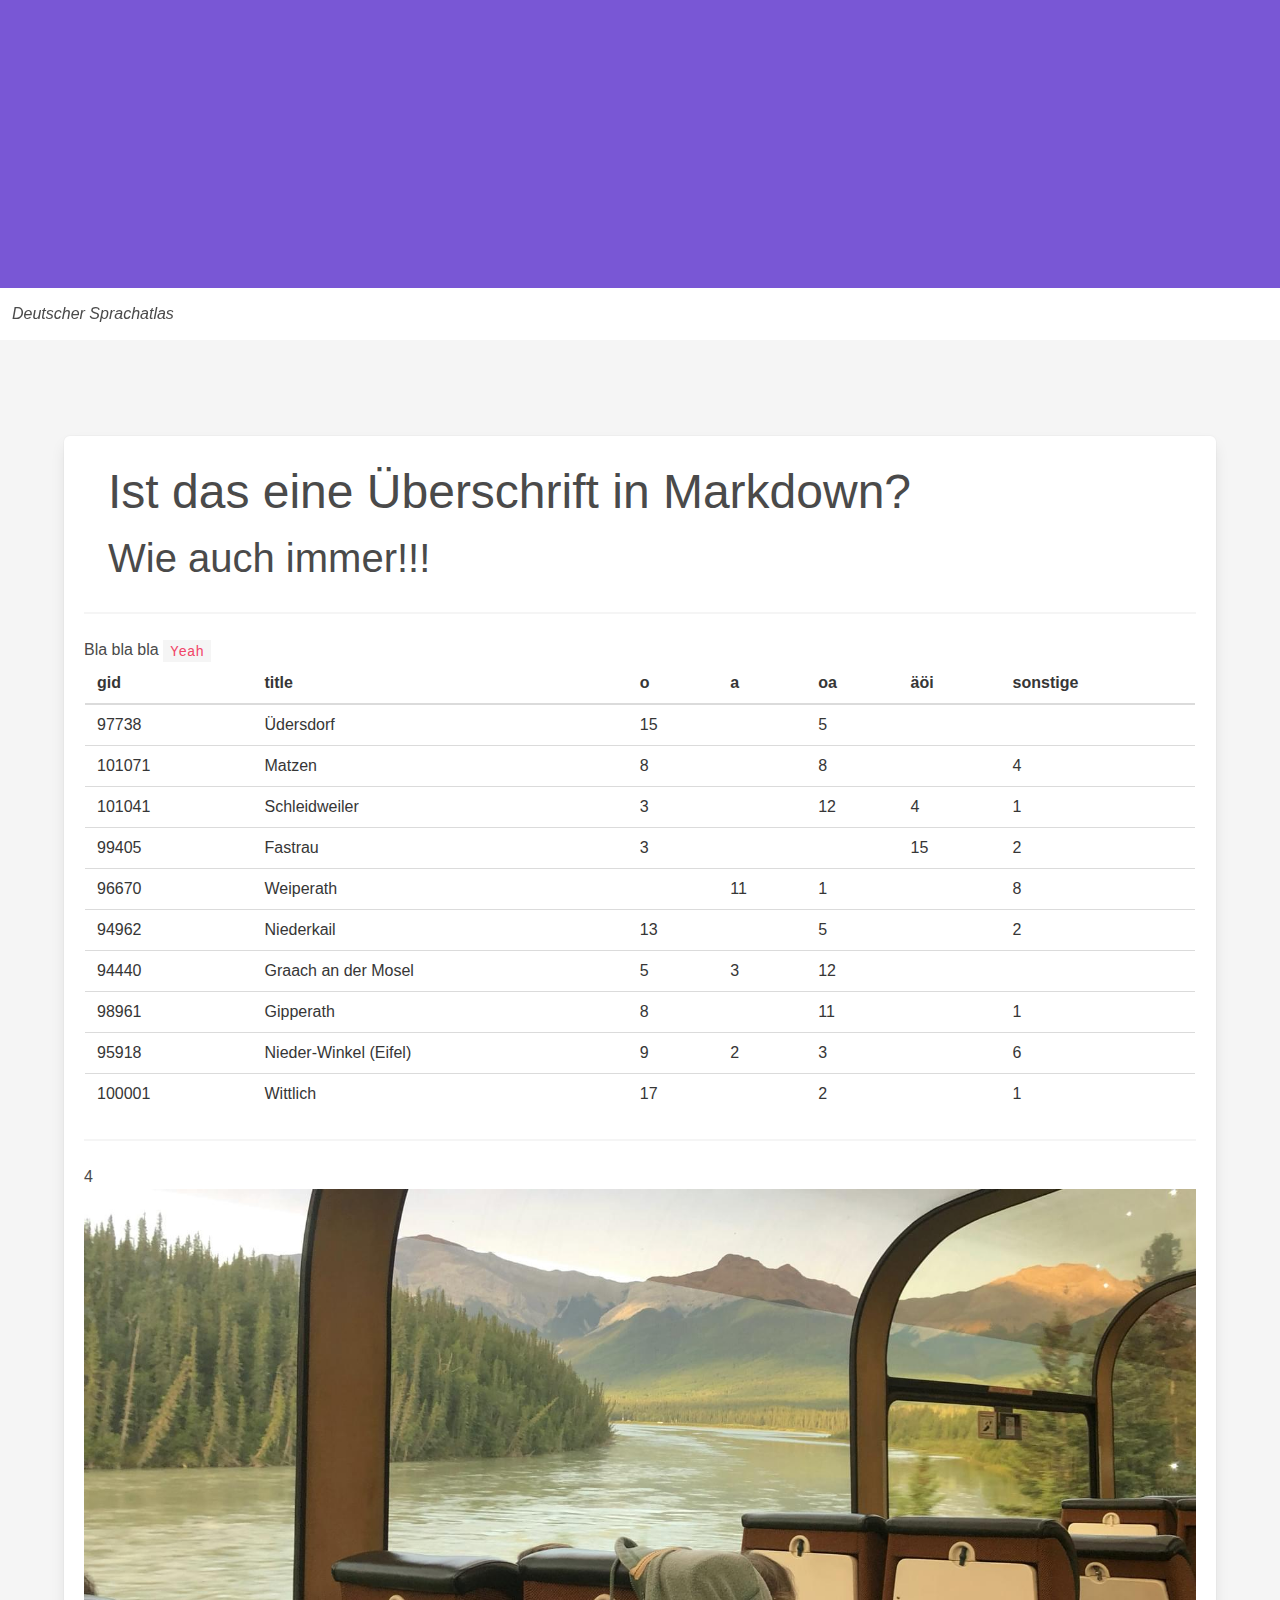
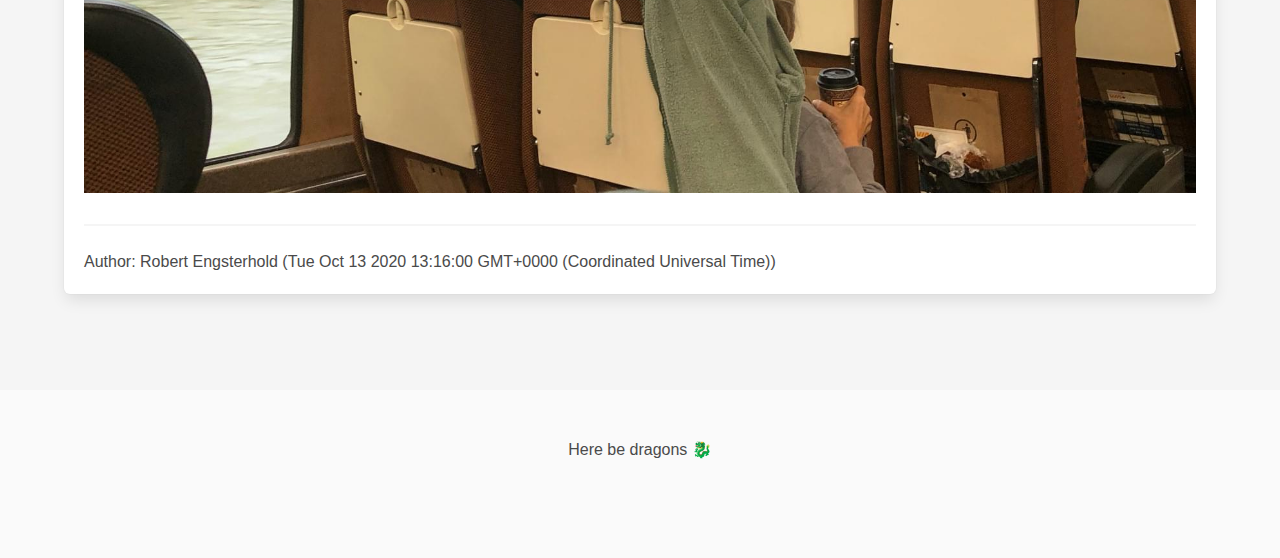
==== commit 4fbe273c: "3" ====
--- a/projects/dfa/index.html
+++ b/projects/dfa/index.html
@@ -1,7 +1,7 @@
 <!doctype html>
 <html data-n-head-ssr>
   <head>
-    <title>dsa-nuxt</title><meta data-n-head="ssr" charset="utf-8"><meta data-n-head="ssr" name="viewport" content="width=device-width,initial-scale=1"><meta data-n-head="ssr" data-hid="description" name="description" content=""><link data-n-head="ssr" rel="icon" type="image/x-icon" href="/favicon.ico"><link data-n-head="ssr" rel="stylesheet" type="text/css" href="//cdn.materialdesignicons.com/5.0.45/css/materialdesignicons.min.css"><link rel="preload" href="/_nuxt/cba17ff.js" as="script"><link rel="preload" href="/_nuxt/cf87429.js" as="script"><link rel="preload" href="/_nuxt/73aecd1.js" as="script"><link rel="preload" href="/_nuxt/d7c6cdd.js" as="script"><link rel="preload" href="/_nuxt/bbd88a1.js" as="script"><link rel="preload" href="/_nuxt/90df964.js" as="script"><link rel="preload" href="/_nuxt/a5c1c6d.js" as="script"><style data-vue-ssr-id="797461a0:0 517a8dd7:0 fa7ff0ca:0 7dc07147:0 5426e680:0 28f8c000:0">@charset "UTF-8";/*! Buefy v0.9.3 | MIT License | github.com/buefy/buefy */@-webkit-keyframes fadeOut{0%{opacity:1}to{opacity:0}}@-webkit-keyframes fadeOutDown{0%{opacity:1}to{opacity:0;-webkit-transform:translate3d(0,100%,0);transform:translate3d(0,100%,0)}}@-webkit-keyframes fadeOutUp{0%{opacity:1}to{opacity:0;-webkit-transform:translate3d(0,-100%,0);transform:translate3d(0,-100%,0)}}@-webkit-keyframes fadeIn{0%{opacity:0}to{opacity:1}}@-webkit-keyframes fadeInDown{0%{opacity:0;-webkit-transform:translate3d(0,-100%,0);transform:translate3d(0,-100%,0)}to{opacity:1;-webkit-transform:none;transform:none}}@-webkit-keyframes fadeInUp{0%{opacity:0;-webkit-transform:translate3d(0,100%,0);transform:translate3d(0,100%,0)}to{opacity:1;-webkit-transform:none;transform:none}}/*! bulma.io v0.9.0 | MIT License | github.com/jgthms/bulma */@-webkit-keyframes spinAround{0%{-webkit-transform:rotate(0);transform:rotate(0)}to{-webkit-transform:rotate(359deg);transform:rotate(359deg)}}@keyframes spinAround{0%{-webkit-transform:rotate(0);transform:rotate(0)}to{-webkit-transform:rotate(359deg);transform:rotate(359deg)}}.b-checkbox.checkbox,.b-radio.radio,.breadcrumb,.button,.carousel,.carousel-list,.delete,.file,.is-unselectable,.modal-close,.pagination-ellipsis,.pagination-link,.pagination-next,.pagination-previous,.switch,.tabs{-webkit-touch-callout:none;-webkit-user-select:none;-moz-user-select:none;-ms-user-select:none;user-select:none}.navbar-link:not(.is-arrowless):after,.select:not(.is-multiple):not(.is-loading):after{border:3px solid transparent;border-radius:2px;border-right:0;border-top:0;content:" ";display:block;height:.625em;margin-top:-.4375em;pointer-events:none;position:absolute;top:50%;-webkit-transform:rotate(-45deg);transform:rotate(-45deg);-webkit-transform-origin:center;transform-origin:center;width:.625em}.block:not(:last-child),.box:not(:last-child),.breadcrumb:not(:last-child),.content:not(:last-child),.highlight:not(:last-child),.level:not(:last-child),.message:not(:last-child),.notification:not(:last-child),.pagination:not(:last-child),.progress:not(:last-child),.subtitle:not(:last-child),.table-container:not(:last-child),.table:not(:last-child),.tabs:not(:last-child),.title:not(:last-child){margin-bottom:1.5rem}.delete,.modal-close{-moz-appearance:none;-webkit-appearance:none;background-color:rgba(10,10,10,.2);border:none;border-radius:290486px;cursor:pointer;pointer-events:auto;display:inline-block;-webkit-box-flex:0;-ms-flex-positive:0;flex-grow:0;-ms-flex-negative:0;flex-shrink:0;font-size:0;height:20px;max-height:20px;max-width:20px;min-height:20px;min-width:20px;outline:0;position:relative;vertical-align:top;width:20px}.delete:after,.delete:before,.modal-close:after,.modal-close:before{background-color:#fff;content:"";display:block;left:50%;position:absolute;top:50%;-webkit-transform:translateX(-50%) translateY(-50%) rotate(45deg);transform:translateX(-50%) translateY(-50%) rotate(45deg);-webkit-transform-origin:center center;transform-origin:center center}.delete:before,.modal-close:before{height:2px;width:50%}.delete:after,.modal-close:after{height:50%;width:2px}.delete:focus,.delete:hover,.modal-close:focus,.modal-close:hover{background-color:rgba(10,10,10,.3)}.delete:active,.modal-close:active{background-color:rgba(10,10,10,.4)}.is-small.delete,.is-small.modal-close{height:16px;max-height:16px;max-width:16px;min-height:16px;min-width:16px;width:16px}.is-medium.delete,.is-medium.modal-close{height:24px;max-height:24px;max-width:24px;min-height:24px;min-width:24px;width:24px}.is-large.delete,.is-large.modal-close{height:32px;max-height:32px;max-width:32px;min-height:32px;min-width:32px;width:32px}.button.is-loading:after,.control.is-loading:after,.loader,.select.is-loading:after{-webkit-animation:spinAround .5s linear infinite;animation:spinAround .5s linear infinite;border-radius:290486px;border-color:transparent transparent #dbdbdb #dbdbdb;border-style:solid;border-width:2px;content:"";display:block;height:1em;position:relative;width:1em}.b-image-wrapper>img.has-ratio,.b-image-wrapper>img.placeholder,.hero-video,.image.is-16by9 .has-ratio,.image.is-16by9 img,.image.is-1by1 .has-ratio,.image.is-1by1 img,.image.is-1by2 .has-ratio,.image.is-1by2 img,.image.is-1by3 .has-ratio,.image.is-1by3 img,.image.is-2by1 .has-ratio,.image.is-2by1 img,.image.is-2by3 .has-ratio,.image.is-2by3 img,.image.is-3by1 .has-ratio,.image.is-3by1 img,.image.is-3by2 .has-ratio,.image.is-3by2 img,.image.is-3by4 .has-ratio,.image.is-3by4 img,.image.is-3by5 .has-ratio,.image.is-3by5 img,.image.is-4by3 .has-ratio,.image.is-4by3 img,.image.is-4by5 .has-ratio,.image.is-4by5 img,.image.is-5by3 .has-ratio,.image.is-5by3 img,.image.is-5by4 .has-ratio,.image.is-5by4 img,.image.is-9by16 .has-ratio,.image.is-9by16 img,.image.is-square .has-ratio,.image.is-square img,.is-overlay,.modal,.modal-background{bottom:0;left:0;position:absolute;right:0;top:0}.button,.file-cta,.file-name,.input,.pagination-ellipsis,.pagination-link,.pagination-next,.pagination-previous,.select select,.taginput .taginput-container.is-focusable,.textarea{-moz-appearance:none;-webkit-appearance:none;-webkit-box-align:center;-ms-flex-align:center;align-items:center;border:1px solid transparent;border-radius:4px;-webkit-box-shadow:none;box-shadow:none;display:-webkit-inline-box;display:-ms-inline-flexbox;display:inline-flex;font-size:1rem;height:2.5em;-webkit-box-pack:start;-ms-flex-pack:start;justify-content:flex-start;line-height:1.5;padding:calc(.5em - 1px) calc(.75em - 1px);position:relative;vertical-align:top}.button:active,.button:focus,.file-cta:active,.file-cta:focus,.file-name:active,.file-name:focus,.input:active,.input:focus,.is-active.button,.is-active.file-cta,.is-active.file-name,.is-active.input,.is-active.pagination-ellipsis,.is-active.pagination-link,.is-active.pagination-next,.is-active.pagination-previous,.is-active.textarea,.is-focused.button,.is-focused.file-cta,.is-focused.file-name,.is-focused.input,.is-focused.pagination-ellipsis,.is-focused.pagination-link,.is-focused.pagination-next,.is-focused.pagination-previous,.is-focused.textarea,.pagination-ellipsis:active,.pagination-ellipsis:focus,.pagination-link:active,.pagination-link:focus,.pagination-next:active,.pagination-next:focus,.pagination-previous:active,.pagination-previous:focus,.select select.is-active,.select select.is-focused,.select select:active,.select select:focus,.taginput .is-active.taginput-container.is-focusable,.taginput .is-focused.taginput-container.is-focusable,.taginput .taginput-container.is-focusable:active,.taginput .taginput-container.is-focusable:focus,.textarea:active,.textarea:focus{outline:0}.select fieldset[disabled] select,.select select[disabled],.taginput [disabled].taginput-container.is-focusable,.taginput fieldset[disabled] .taginput-container.is-focusable,[disabled].button,[disabled].file-cta,[disabled].file-name,[disabled].input,[disabled].pagination-ellipsis,[disabled].pagination-link,[disabled].pagination-next,[disabled].pagination-previous,[disabled].textarea,fieldset[disabled] .button,fieldset[disabled] .file-cta,fieldset[disabled] .file-name,fieldset[disabled] .input,fieldset[disabled] .pagination-ellipsis,fieldset[disabled] .pagination-link,fieldset[disabled] .pagination-next,fieldset[disabled] .pagination-previous,fieldset[disabled] .select select,fieldset[disabled] .taginput .taginput-container.is-focusable,fieldset[disabled] .textarea{cursor:not-allowed}/*! minireset.css v0.0.6 | MIT License | github.com/jgthms/minireset.css */blockquote,body,dd,dl,dt,fieldset,figure,h1,h2,h3,h4,h5,h6,hr,html,iframe,legend,li,ol,p,pre,textarea,ul{margin:0;padding:0}h1,h2,h3,h4,h5,h6{font-size:100%;font-weight:400}ul{list-style:none}button,input,select,textarea{margin:0}html{-webkit-box-sizing:border-box;box-sizing:border-box}*,:after,:before{-webkit-box-sizing:inherit;box-sizing:inherit}img,video{height:auto;max-width:100%}iframe{border:0}table{border-collapse:collapse;border-spacing:0}td,th{padding:0}td:not([align]),th:not([align]){text-align:inherit}html{background-color:#fff;font-size:16px;-moz-osx-font-smoothing:grayscale;-webkit-font-smoothing:antialiased;min-width:300px;overflow-x:hidden;overflow-y:scroll;text-rendering:optimizeLegibility;-webkit-text-size-adjust:100%;-moz-text-size-adjust:100%;-ms-text-size-adjust:100%;text-size-adjust:100%}article,aside,figure,footer,header,hgroup,section{display:block}body,button,input,select,textarea{font-family:BlinkMacSystemFont,-apple-system,"Segoe UI",Roboto,Oxygen,Ubuntu,Cantarell,"Fira Sans","Droid Sans","Helvetica Neue",Helvetica,Arial,sans-serif}code,pre{-moz-osx-font-smoothing:auto;-webkit-font-smoothing:auto;font-family:monospace}body{color:#4a4a4a;font-size:1em;font-weight:400;line-height:1.5}a{color:#7957d5;cursor:pointer;text-decoration:none}a strong{color:currentColor}a:hover{color:#363636}code{color:#f14668;font-size:.875em;font-weight:400;padding:.25em .5em}code,hr{background-color:#f5f5f5}hr{border:none;display:block;height:2px;margin:1.5rem 0}img{height:auto;max-width:100%}input[type=checkbox],input[type=radio]{vertical-align:baseline}small{font-size:.875em}span{font-style:inherit;font-weight:inherit}strong{color:#363636;font-weight:700}fieldset{border:none}pre{-webkit-overflow-scrolling:touch;background-color:#f5f5f5;color:#4a4a4a;font-size:.875em;overflow-x:auto;padding:1.25rem 1.5rem;white-space:pre;word-wrap:normal}pre code{background-color:transparent;color:currentColor;font-size:1em;padding:0}table td,table th{vertical-align:top}table td:not([align]),table th:not([align]){text-align:inherit}table th{color:#363636}.box{background-color:#fff;border-radius:6px;-webkit-box-shadow:0 .5em 1em -.125em rgba(10,10,10,.1),0 0 0 1px rgba(10,10,10,.02);box-shadow:0 .5em 1em -.125em rgba(10,10,10,.1),0 0 0 1px rgba(10,10,10,.02);color:#4a4a4a;display:block;padding:1.25rem}a.box:focus,a.box:hover{-webkit-box-shadow:0 .5em 1em -.125em rgba(10,10,10,.1),0 0 0 1px #7957d5;box-shadow:0 .5em 1em -.125em rgba(10,10,10,.1),0 0 0 1px #7957d5}a.box:active{-webkit-box-shadow:inset 0 1px 2px rgba(10,10,10,.2),0 0 0 1px #7957d5;box-shadow:inset 0 1px 2px rgba(10,10,10,.2),0 0 0 1px #7957d5}.button{background-color:#fff;border-color:#dbdbdb;border-width:1px;color:#363636;cursor:pointer;-webkit-box-pack:center;-ms-flex-pack:center;justify-content:center;padding:calc(.5em - 1px) 1em;text-align:center;white-space:nowrap}.button strong{color:inherit}.button .icon,.button .icon.is-large,.button .icon.is-medium,.button .icon.is-small{height:1.5em;width:1.5em}.button .icon:first-child:not(:last-child){margin-left:calc(-.5em - 1px);margin-right:.25em}.button .icon:last-child:not(:first-child){margin-left:.25em;margin-right:calc(-.5em - 1px)}.button .icon:first-child:last-child{margin-left:calc(-.5em - 1px);margin-right:calc(-.5em - 1px)}.button.is-hovered,.button:hover{border-color:#b5b5b5;color:#363636}.button.is-focused,.button:focus{border-color:#7957d5;color:#363636}.button.is-focused:not(:active),.button:focus:not(:active){-webkit-box-shadow:0 0 0 .125em rgba(121,87,213,.25);box-shadow:0 0 0 .125em rgba(121,87,213,.25)}.button.is-active,.button:active{border-color:#4a4a4a;color:#363636}.button.is-text{background-color:transparent;border-color:transparent;color:#4a4a4a;text-decoration:underline}.button.is-text.is-focused,.button.is-text.is-hovered,.button.is-text:focus,.button.is-text:hover{background-color:#f5f5f5;color:#363636}.button.is-text.is-active,.button.is-text:active{background-color:#e8e8e8;color:#363636}.button.is-text[disabled],fieldset[disabled] .button.is-text{background-color:transparent;border-color:transparent;-webkit-box-shadow:none;box-shadow:none}.button.is-white{background-color:#fff;border-color:transparent;color:#0a0a0a}.button.is-white.is-hovered,.button.is-white:hover{background-color:#f9f9f9;border-color:transparent;color:#0a0a0a}.button.is-white.is-focused,.button.is-white:focus{border-color:transparent;color:#0a0a0a}.button.is-white.is-focused:not(:active),.button.is-white:focus:not(:active){-webkit-box-shadow:0 0 0 .125em hsla(0,0%,100%,.25);box-shadow:0 0 0 .125em hsla(0,0%,100%,.25)}.button.is-white.is-active,.button.is-white:active{background-color:#f2f2f2;border-color:transparent;color:#0a0a0a}.button.is-white[disabled],fieldset[disabled] .button.is-white{background-color:#fff;border-color:transparent;-webkit-box-shadow:none;box-shadow:none}.button.is-white.is-inverted{background-color:#0a0a0a;color:#fff}.button.is-white.is-inverted.is-hovered,.button.is-white.is-inverted:hover{background-color:#000}.button.is-white.is-inverted[disabled],fieldset[disabled] .button.is-white.is-inverted{background-color:#0a0a0a;border-color:transparent;-webkit-box-shadow:none;box-shadow:none;color:#fff}.button.is-white.is-loading:after{border-color:transparent transparent #0a0a0a #0a0a0a!important}.button.is-white.is-outlined{background-color:transparent;border-color:#fff;color:#fff}.button.is-white.is-outlined.is-focused,.button.is-white.is-outlined.is-hovered,.button.is-white.is-outlined:focus,.button.is-white.is-outlined:hover{background-color:#fff;border-color:#fff;color:#0a0a0a}.button.is-white.is-outlined.is-loading:after{border-color:transparent transparent #fff #fff!important}.button.is-white.is-outlined.is-loading.is-focused:after,.button.is-white.is-outlined.is-loading.is-hovered:after,.button.is-white.is-outlined.is-loading:focus:after,.button.is-white.is-outlined.is-loading:hover:after{border-color:transparent transparent #0a0a0a #0a0a0a!important}.button.is-white.is-outlined[disabled],fieldset[disabled] .button.is-white.is-outlined{background-color:transparent;border-color:#fff;-webkit-box-shadow:none;box-shadow:none;color:#fff}.button.is-white.is-inverted.is-outlined{background-color:transparent;border-color:#0a0a0a;color:#0a0a0a}.button.is-white.is-inverted.is-outlined.is-focused,.button.is-white.is-inverted.is-outlined.is-hovered,.button.is-white.is-inverted.is-outlined:focus,.button.is-white.is-inverted.is-outlined:hover{background-color:#0a0a0a;color:#fff}.button.is-white.is-inverted.is-outlined.is-loading.is-focused:after,.button.is-white.is-inverted.is-outlined.is-loading.is-hovered:after,.button.is-white.is-inverted.is-outlined.is-loading:focus:after,.button.is-white.is-inverted.is-outlined.is-loading:hover:after{border-color:transparent transparent #fff #fff!important}.button.is-white.is-inverted.is-outlined[disabled],fieldset[disabled] .button.is-white.is-inverted.is-outlined{background-color:transparent;border-color:#0a0a0a;-webkit-box-shadow:none;box-shadow:none;color:#0a0a0a}.button.is-black{background-color:#0a0a0a;border-color:transparent;color:#fff}.button.is-black.is-hovered,.button.is-black:hover{background-color:#040404;border-color:transparent;color:#fff}.button.is-black.is-focused,.button.is-black:focus{border-color:transparent;color:#fff}.button.is-black.is-focused:not(:active),.button.is-black:focus:not(:active){-webkit-box-shadow:0 0 0 .125em rgba(10,10,10,.25);box-shadow:0 0 0 .125em rgba(10,10,10,.25)}.button.is-black.is-active,.button.is-black:active{background-color:#000;border-color:transparent;color:#fff}.button.is-black[disabled],fieldset[disabled] .button.is-black{background-color:#0a0a0a;border-color:transparent;-webkit-box-shadow:none;box-shadow:none}.button.is-black.is-inverted{background-color:#fff;color:#0a0a0a}.button.is-black.is-inverted.is-hovered,.button.is-black.is-inverted:hover{background-color:#f2f2f2}.button.is-black.is-inverted[disabled],fieldset[disabled] .button.is-black.is-inverted{background-color:#fff;border-color:transparent;-webkit-box-shadow:none;box-shadow:none;color:#0a0a0a}.button.is-black.is-loading:after{border-color:transparent transparent #fff #fff!important}.button.is-black.is-outlined{background-color:transparent;border-color:#0a0a0a;color:#0a0a0a}.button.is-black.is-outlined.is-focused,.button.is-black.is-outlined.is-hovered,.button.is-black.is-outlined:focus,.button.is-black.is-outlined:hover{background-color:#0a0a0a;border-color:#0a0a0a;color:#fff}.button.is-black.is-outlined.is-loading:after{border-color:transparent transparent #0a0a0a #0a0a0a!important}.button.is-black.is-outlined.is-loading.is-focused:after,.button.is-black.is-outlined.is-loading.is-hovered:after,.button.is-black.is-outlined.is-loading:focus:after,.button.is-black.is-outlined.is-loading:hover:after{border-color:transparent transparent #fff #fff!important}.button.is-black.is-outlined[disabled],fieldset[disabled] .button.is-black.is-outlined{background-color:transparent;border-color:#0a0a0a;-webkit-box-shadow:none;box-shadow:none;color:#0a0a0a}.button.is-black.is-inverted.is-outlined{background-color:transparent;border-color:#fff;color:#fff}.button.is-black.is-inverted.is-outlined.is-focused,.button.is-black.is-inverted.is-outlined.is-hovered,.button.is-black.is-inverted.is-outlined:focus,.button.is-black.is-inverted.is-outlined:hover{background-color:#fff;color:#0a0a0a}.button.is-black.is-inverted.is-outlined.is-loading.is-focused:after,.button.is-black.is-inverted.is-outlined.is-loading.is-hovered:after,.button.is-black.is-inverted.is-outlined.is-loading:focus:after,.button.is-black.is-inverted.is-outlined.is-loading:hover:after{border-color:transparent transparent #0a0a0a #0a0a0a!important}.button.is-black.is-inverted.is-outlined[disabled],fieldset[disabled] .button.is-black.is-inverted.is-outlined{background-color:transparent;border-color:#fff;-webkit-box-shadow:none;box-shadow:none;color:#fff}.button.is-light{background-color:#f5f5f5;border-color:transparent;color:rgba(0,0,0,.7)}.button.is-light.is-hovered,.button.is-light:hover{background-color:#eee;border-color:transparent;color:rgba(0,0,0,.7)}.button.is-light.is-focused,.button.is-light:focus{border-color:transparent;color:rgba(0,0,0,.7)}.button.is-light.is-focused:not(:active),.button.is-light:focus:not(:active){-webkit-box-shadow:0 0 0 .125em hsla(0,0%,96.1%,.25);box-shadow:0 0 0 .125em hsla(0,0%,96.1%,.25)}.button.is-light.is-active,.button.is-light:active{background-color:#e8e8e8;border-color:transparent;color:rgba(0,0,0,.7)}.button.is-light[disabled],fieldset[disabled] .button.is-light{background-color:#f5f5f5;border-color:transparent;-webkit-box-shadow:none;box-shadow:none}.button.is-light.is-inverted{color:#f5f5f5}.button.is-light.is-inverted,.button.is-light.is-inverted.is-hovered,.button.is-light.is-inverted:hover{background-color:rgba(0,0,0,.7)}.button.is-light.is-inverted[disabled],fieldset[disabled] .button.is-light.is-inverted{background-color:rgba(0,0,0,.7);border-color:transparent;-webkit-box-shadow:none;box-shadow:none;color:#f5f5f5}.button.is-light.is-loading:after{border-color:transparent transparent rgba(0,0,0,.7) rgba(0,0,0,.7)!important}.button.is-light.is-outlined{background-color:transparent;border-color:#f5f5f5;color:#f5f5f5}.button.is-light.is-outlined.is-focused,.button.is-light.is-outlined.is-hovered,.button.is-light.is-outlined:focus,.button.is-light.is-outlined:hover{background-color:#f5f5f5;border-color:#f5f5f5;color:rgba(0,0,0,.7)}.button.is-light.is-outlined.is-loading:after{border-color:transparent transparent #f5f5f5 #f5f5f5!important}.button.is-light.is-outlined.is-loading.is-focused:after,.button.is-light.is-outlined.is-loading.is-hovered:after,.button.is-light.is-outlined.is-loading:focus:after,.button.is-light.is-outlined.is-loading:hover:after{border-color:transparent transparent rgba(0,0,0,.7) rgba(0,0,0,.7)!important}.button.is-light.is-outlined[disabled],fieldset[disabled] .button.is-light.is-outlined{background-color:transparent;border-color:#f5f5f5;-webkit-box-shadow:none;box-shadow:none;color:#f5f5f5}.button.is-light.is-inverted.is-outlined{background-color:transparent;border-color:rgba(0,0,0,.7);color:rgba(0,0,0,.7)}.button.is-light.is-inverted.is-outlined.is-focused,.button.is-light.is-inverted.is-outlined.is-hovered,.button.is-light.is-inverted.is-outlined:focus,.button.is-light.is-inverted.is-outlined:hover{background-color:rgba(0,0,0,.7);color:#f5f5f5}.button.is-light.is-inverted.is-outlined.is-loading.is-focused:after,.button.is-light.is-inverted.is-outlined.is-loading.is-hovered:after,.button.is-light.is-inverted.is-outlined.is-loading:focus:after,.button.is-light.is-inverted.is-outlined.is-loading:hover:after{border-color:transparent transparent #f5f5f5 #f5f5f5!important}.button.is-light.is-inverted.is-outlined[disabled],fieldset[disabled] .button.is-light.is-inverted.is-outlined{background-color:transparent;border-color:rgba(0,0,0,.7);-webkit-box-shadow:none;box-shadow:none;color:rgba(0,0,0,.7)}.button.is-dark{background-color:#363636;border-color:transparent;color:#fff}.button.is-dark.is-hovered,.button.is-dark:hover{background-color:#2f2f2f;border-color:transparent;color:#fff}.button.is-dark.is-focused,.button.is-dark:focus{border-color:transparent;color:#fff}.button.is-dark.is-focused:not(:active),.button.is-dark:focus:not(:active){-webkit-box-shadow:0 0 0 .125em rgba(54,54,54,.25);box-shadow:0 0 0 .125em rgba(54,54,54,.25)}.button.is-dark.is-active,.button.is-dark:active{background-color:#292929;border-color:transparent;color:#fff}.button.is-dark[disabled],fieldset[disabled] .button.is-dark{background-color:#363636;border-color:transparent;-webkit-box-shadow:none;box-shadow:none}.button.is-dark.is-inverted{background-color:#fff;color:#363636}.button.is-dark.is-inverted.is-hovered,.button.is-dark.is-inverted:hover{background-color:#f2f2f2}.button.is-dark.is-inverted[disabled],fieldset[disabled] .button.is-dark.is-inverted{background-color:#fff;border-color:transparent;-webkit-box-shadow:none;box-shadow:none;color:#363636}.button.is-dark.is-loading:after{border-color:transparent transparent #fff #fff!important}.button.is-dark.is-outlined{background-color:transparent;border-color:#363636;color:#363636}.button.is-dark.is-outlined.is-focused,.button.is-dark.is-outlined.is-hovered,.button.is-dark.is-outlined:focus,.button.is-dark.is-outlined:hover{background-color:#363636;border-color:#363636;color:#fff}.button.is-dark.is-outlined.is-loading:after{border-color:transparent transparent #363636 #363636!important}.button.is-dark.is-outlined.is-loading.is-focused:after,.button.is-dark.is-outlined.is-loading.is-hovered:after,.button.is-dark.is-outlined.is-loading:focus:after,.button.is-dark.is-outlined.is-loading:hover:after{border-color:transparent transparent #fff #fff!important}.button.is-dark.is-outlined[disabled],fieldset[disabled] .button.is-dark.is-outlined{background-color:transparent;border-color:#363636;-webkit-box-shadow:none;box-shadow:none;color:#363636}.button.is-dark.is-inverted.is-outlined{background-color:transparent;border-color:#fff;color:#fff}.button.is-dark.is-inverted.is-outlined.is-focused,.button.is-dark.is-inverted.is-outlined.is-hovered,.button.is-dark.is-inverted.is-outlined:focus,.button.is-dark.is-inverted.is-outlined:hover{background-color:#fff;color:#363636}.button.is-dark.is-inverted.is-outlined.is-loading.is-focused:after,.button.is-dark.is-inverted.is-outlined.is-loading.is-hovered:after,.button.is-dark.is-inverted.is-outlined.is-loading:focus:after,.button.is-dark.is-inverted.is-outlined.is-loading:hover:after{border-color:transparent transparent #363636 #363636!important}.button.is-dark.is-inverted.is-outlined[disabled],fieldset[disabled] .button.is-dark.is-inverted.is-outlined{background-color:transparent;border-color:#fff;-webkit-box-shadow:none;box-shadow:none;color:#fff}.button.is-primary{background-color:#7957d5;border-color:transparent;color:#fff}.button.is-primary.is-hovered,.button.is-primary:hover{background-color:#714dd2;border-color:transparent;color:#fff}.button.is-primary.is-focused,.button.is-primary:focus{border-color:transparent;color:#fff}.button.is-primary.is-focused:not(:active),.button.is-primary:focus:not(:active){-webkit-box-shadow:0 0 0 .125em rgba(121,87,213,.25);box-shadow:0 0 0 .125em rgba(121,87,213,.25)}.button.is-primary.is-active,.button.is-primary:active{background-color:#6943d0;border-color:transparent;color:#fff}.button.is-primary[disabled],fieldset[disabled] .button.is-primary{background-color:#7957d5;border-color:transparent;-webkit-box-shadow:none;box-shadow:none}.button.is-primary.is-inverted{background-color:#fff;color:#7957d5}.button.is-primary.is-inverted.is-hovered,.button.is-primary.is-inverted:hover{background-color:#f2f2f2}.button.is-primary.is-inverted[disabled],fieldset[disabled] .button.is-primary.is-inverted{background-color:#fff;border-color:transparent;-webkit-box-shadow:none;box-shadow:none;color:#7957d5}.button.is-primary.is-loading:after{border-color:transparent transparent #fff #fff!important}.button.is-primary.is-outlined{background-color:transparent;border-color:#7957d5;color:#7957d5}.button.is-primary.is-outlined.is-focused,.button.is-primary.is-outlined.is-hovered,.button.is-primary.is-outlined:focus,.button.is-primary.is-outlined:hover{background-color:#7957d5;border-color:#7957d5;color:#fff}.button.is-primary.is-outlined.is-loading:after{border-color:transparent transparent #7957d5 #7957d5!important}.button.is-primary.is-outlined.is-loading.is-focused:after,.button.is-primary.is-outlined.is-loading.is-hovered:after,.button.is-primary.is-outlined.is-loading:focus:after,.button.is-primary.is-outlined.is-loading:hover:after{border-color:transparent transparent #fff #fff!important}.button.is-primary.is-outlined[disabled],fieldset[disabled] .button.is-primary.is-outlined{background-color:transparent;border-color:#7957d5;-webkit-box-shadow:none;box-shadow:none;color:#7957d5}.button.is-primary.is-inverted.is-outlined{background-color:transparent;border-color:#fff;color:#fff}.button.is-primary.is-inverted.is-outlined.is-focused,.button.is-primary.is-inverted.is-outlined.is-hovered,.button.is-primary.is-inverted.is-outlined:focus,.button.is-primary.is-inverted.is-outlined:hover{background-color:#fff;color:#7957d5}.button.is-primary.is-inverted.is-outlined.is-loading.is-focused:after,.button.is-primary.is-inverted.is-outlined.is-loading.is-hovered:after,.button.is-primary.is-inverted.is-outlined.is-loading:focus:after,.button.is-primary.is-inverted.is-outlined.is-loading:hover:after{border-color:transparent transparent #7957d5 #7957d5!important}.button.is-primary.is-inverted.is-outlined[disabled],fieldset[disabled] .button.is-primary.is-inverted.is-outlined{background-color:transparent;border-color:#fff;-webkit-box-shadow:none;box-shadow:none;color:#fff}.button.is-primary.is-light{background-color:#f2effb;color:#552fbc}.button.is-primary.is-light.is-hovered,.button.is-primary.is-light:hover{background-color:#eae4f8;border-color:transparent;color:#552fbc}.button.is-primary.is-light.is-active,.button.is-primary.is-light:active{background-color:#e2daf6;border-color:transparent;color:#552fbc}.button.is-link{background-color:#7957d5;border-color:transparent;color:#fff}.button.is-link.is-hovered,.button.is-link:hover{background-color:#714dd2;border-color:transparent;color:#fff}.button.is-link.is-focused,.button.is-link:focus{border-color:transparent;color:#fff}.button.is-link.is-focused:not(:active),.button.is-link:focus:not(:active){-webkit-box-shadow:0 0 0 .125em rgba(121,87,213,.25);box-shadow:0 0 0 .125em rgba(121,87,213,.25)}.button.is-link.is-active,.button.is-link:active{background-color:#6943d0;border-color:transparent;color:#fff}.button.is-link[disabled],fieldset[disabled] .button.is-link{background-color:#7957d5;border-color:transparent;-webkit-box-shadow:none;box-shadow:none}.button.is-link.is-inverted{background-color:#fff;color:#7957d5}.button.is-link.is-inverted.is-hovered,.button.is-link.is-inverted:hover{background-color:#f2f2f2}.button.is-link.is-inverted[disabled],fieldset[disabled] .button.is-link.is-inverted{background-color:#fff;border-color:transparent;-webkit-box-shadow:none;box-shadow:none;color:#7957d5}.button.is-link.is-loading:after{border-color:transparent transparent #fff #fff!important}.button.is-link.is-outlined{background-color:transparent;border-color:#7957d5;color:#7957d5}.button.is-link.is-outlined.is-focused,.button.is-link.is-outlined.is-hovered,.button.is-link.is-outlined:focus,.button.is-link.is-outlined:hover{background-color:#7957d5;border-color:#7957d5;color:#fff}.button.is-link.is-outlined.is-loading:after{border-color:transparent transparent #7957d5 #7957d5!important}.button.is-link.is-outlined.is-loading.is-focused:after,.button.is-link.is-outlined.is-loading.is-hovered:after,.button.is-link.is-outlined.is-loading:focus:after,.button.is-link.is-outlined.is-loading:hover:after{border-color:transparent transparent #fff #fff!important}.button.is-link.is-outlined[disabled],fieldset[disabled] .button.is-link.is-outlined{background-color:transparent;border-color:#7957d5;-webkit-box-shadow:none;box-shadow:none;color:#7957d5}.button.is-link.is-inverted.is-outlined{background-color:transparent;border-color:#fff;color:#fff}.button.is-link.is-inverted.is-outlined.is-focused,.button.is-link.is-inverted.is-outlined.is-hovered,.button.is-link.is-inverted.is-outlined:focus,.button.is-link.is-inverted.is-outlined:hover{background-color:#fff;color:#7957d5}.button.is-link.is-inverted.is-outlined.is-loading.is-focused:after,.button.is-link.is-inverted.is-outlined.is-loading.is-hovered:after,.button.is-link.is-inverted.is-outlined.is-loading:focus:after,.button.is-link.is-inverted.is-outlined.is-loading:hover:after{border-color:transparent transparent #7957d5 #7957d5!important}.button.is-link.is-inverted.is-outlined[disabled],fieldset[disabled] .button.is-link.is-inverted.is-outlined{background-color:transparent;border-color:#fff;-webkit-box-shadow:none;box-shadow:none;color:#fff}.button.is-link.is-light{background-color:#f2effb;color:#552fbc}.button.is-link.is-light.is-hovered,.button.is-link.is-light:hover{background-color:#eae4f8;border-color:transparent;color:#552fbc}.button.is-link.is-light.is-active,.button.is-link.is-light:active{background-color:#e2daf6;border-color:transparent;color:#552fbc}.button.is-info{background-color:#167df0;border-color:transparent;color:#fff}.button.is-info.is-hovered,.button.is-info:hover{background-color:#0f77ea;border-color:transparent;color:#fff}.button.is-info.is-focused,.button.is-info:focus{border-color:transparent;color:#fff}.button.is-info.is-focused:not(:active),.button.is-info:focus:not(:active){-webkit-box-shadow:0 0 0 .125em rgba(22,125,240,.25);box-shadow:0 0 0 .125em rgba(22,125,240,.25)}.button.is-info.is-active,.button.is-info:active{background-color:#0e71de;border-color:transparent;color:#fff}.button.is-info[disabled],fieldset[disabled] .button.is-info{background-color:#167df0;border-color:transparent;-webkit-box-shadow:none;box-shadow:none}.button.is-info.is-inverted{background-color:#fff;color:#167df0}.button.is-info.is-inverted.is-hovered,.button.is-info.is-inverted:hover{background-color:#f2f2f2}.button.is-info.is-inverted[disabled],fieldset[disabled] .button.is-info.is-inverted{background-color:#fff;border-color:transparent;-webkit-box-shadow:none;box-shadow:none;color:#167df0}.button.is-info.is-loading:after{border-color:transparent transparent #fff #fff!important}.button.is-info.is-outlined{background-color:transparent;border-color:#167df0;color:#167df0}.button.is-info.is-outlined.is-focused,.button.is-info.is-outlined.is-hovered,.button.is-info.is-outlined:focus,.button.is-info.is-outlined:hover{background-color:#167df0;border-color:#167df0;color:#fff}.button.is-info.is-outlined.is-loading:after{border-color:transparent transparent #167df0 #167df0!important}.button.is-info.is-outlined.is-loading.is-focused:after,.button.is-info.is-outlined.is-loading.is-hovered:after,.button.is-info.is-outlined.is-loading:focus:after,.button.is-info.is-outlined.is-loading:hover:after{border-color:transparent transparent #fff #fff!important}.button.is-info.is-outlined[disabled],fieldset[disabled] .button.is-info.is-outlined{background-color:transparent;border-color:#167df0;-webkit-box-shadow:none;box-shadow:none;color:#167df0}.button.is-info.is-inverted.is-outlined{background-color:transparent;border-color:#fff;color:#fff}.button.is-info.is-inverted.is-outlined.is-focused,.button.is-info.is-inverted.is-outlined.is-hovered,.button.is-info.is-inverted.is-outlined:focus,.button.is-info.is-inverted.is-outlined:hover{background-color:#fff;color:#167df0}.button.is-info.is-inverted.is-outlined.is-loading.is-focused:after,.button.is-info.is-inverted.is-outlined.is-loading.is-hovered:after,.button.is-info.is-inverted.is-outlined.is-loading:focus:after,.button.is-info.is-inverted.is-outlined.is-loading:hover:after{border-color:transparent transparent #167df0 #167df0!important}.button.is-info.is-inverted.is-outlined[disabled],fieldset[disabled] .button.is-info.is-inverted.is-outlined{background-color:transparent;border-color:#fff;-webkit-box-shadow:none;box-shadow:none;color:#fff}.button.is-info.is-light{background-color:#ecf4fe;color:#0d68ce}.button.is-info.is-light.is-hovered,.button.is-info.is-light:hover{background-color:#e0eefd;border-color:transparent;color:#0d68ce}.button.is-info.is-light.is-active,.button.is-info.is-light:active{background-color:#d4e7fc;border-color:transparent;color:#0d68ce}.button.is-success{background-color:#48c774;border-color:transparent;color:#fff}.button.is-success.is-hovered,.button.is-success:hover{background-color:#3ec46d;border-color:transparent;color:#fff}.button.is-success.is-focused,.button.is-success:focus{border-color:transparent;color:#fff}.button.is-success.is-focused:not(:active),.button.is-success:focus:not(:active){-webkit-box-shadow:0 0 0 .125em rgba(72,199,116,.25);box-shadow:0 0 0 .125em rgba(72,199,116,.25)}.button.is-success.is-active,.button.is-success:active{background-color:#3abb67;border-color:transparent;color:#fff}.button.is-success[disabled],fieldset[disabled] .button.is-success{background-color:#48c774;border-color:transparent;-webkit-box-shadow:none;box-shadow:none}.button.is-success.is-inverted{background-color:#fff;color:#48c774}.button.is-success.is-inverted.is-hovered,.button.is-success.is-inverted:hover{background-color:#f2f2f2}.button.is-success.is-inverted[disabled],fieldset[disabled] .button.is-success.is-inverted{background-color:#fff;border-color:transparent;-webkit-box-shadow:none;box-shadow:none;color:#48c774}.button.is-success.is-loading:after{border-color:transparent transparent #fff #fff!important}.button.is-success.is-outlined{background-color:transparent;border-color:#48c774;color:#48c774}.button.is-success.is-outlined.is-focused,.button.is-success.is-outlined.is-hovered,.button.is-success.is-outlined:focus,.button.is-success.is-outlined:hover{background-color:#48c774;border-color:#48c774;color:#fff}.button.is-success.is-outlined.is-loading:after{border-color:transparent transparent #48c774 #48c774!important}.button.is-success.is-outlined.is-loading.is-focused:after,.button.is-success.is-outlined.is-loading.is-hovered:after,.button.is-success.is-outlined.is-loading:focus:after,.button.is-success.is-outlined.is-loading:hover:after{border-color:transparent transparent #fff #fff!important}.button.is-success.is-outlined[disabled],fieldset[disabled] .button.is-success.is-outlined{background-color:transparent;border-color:#48c774;-webkit-box-shadow:none;box-shadow:none;color:#48c774}.button.is-success.is-inverted.is-outlined{background-color:transparent;border-color:#fff;color:#fff}.button.is-success.is-inverted.is-outlined.is-focused,.button.is-success.is-inverted.is-outlined.is-hovered,.button.is-success.is-inverted.is-outlined:focus,.button.is-success.is-inverted.is-outlined:hover{background-color:#fff;color:#48c774}.button.is-success.is-inverted.is-outlined.is-loading.is-focused:after,.button.is-success.is-inverted.is-outlined.is-loading.is-hovered:after,.button.is-success.is-inverted.is-outlined.is-loading:focus:after,.button.is-success.is-inverted.is-outlined.is-loading:hover:after{border-color:transparent transparent #48c774 #48c774!important}.button.is-success.is-inverted.is-outlined[disabled],fieldset[disabled] .button.is-success.is-inverted.is-outlined{background-color:transparent;border-color:#fff;-webkit-box-shadow:none;box-shadow:none;color:#fff}.button.is-success.is-light{background-color:#effaf3;color:#257942}.button.is-success.is-light.is-hovered,.button.is-success.is-light:hover{background-color:#e6f7ec;border-color:transparent;color:#257942}.button.is-success.is-light.is-active,.button.is-success.is-light:active{background-color:#dcf4e4;border-color:transparent;color:#257942}.button.is-warning{background-color:#ffdd57;border-color:transparent;color:rgba(0,0,0,.7)}.button.is-warning.is-hovered,.button.is-warning:hover{background-color:#ffdb4a;border-color:transparent;color:rgba(0,0,0,.7)}.button.is-warning.is-focused,.button.is-warning:focus{border-color:transparent;color:rgba(0,0,0,.7)}.button.is-warning.is-focused:not(:active),.button.is-warning:focus:not(:active){-webkit-box-shadow:0 0 0 .125em rgba(255,221,87,.25);box-shadow:0 0 0 .125em rgba(255,221,87,.25)}.button.is-warning.is-active,.button.is-warning:active{background-color:#ffd83d;border-color:transparent;color:rgba(0,0,0,.7)}.button.is-warning[disabled],fieldset[disabled] .button.is-warning{background-color:#ffdd57;border-color:transparent;-webkit-box-shadow:none;box-shadow:none}.button.is-warning.is-inverted{color:#ffdd57}.button.is-warning.is-inverted,.button.is-warning.is-inverted.is-hovered,.button.is-warning.is-inverted:hover{background-color:rgba(0,0,0,.7)}.button.is-warning.is-inverted[disabled],fieldset[disabled] .button.is-warning.is-inverted{background-color:rgba(0,0,0,.7);border-color:transparent;-webkit-box-shadow:none;box-shadow:none;color:#ffdd57}.button.is-warning.is-loading:after{border-color:transparent transparent rgba(0,0,0,.7) rgba(0,0,0,.7)!important}.button.is-warning.is-outlined{background-color:transparent;border-color:#ffdd57;color:#ffdd57}.button.is-warning.is-outlined.is-focused,.button.is-warning.is-outlined.is-hovered,.button.is-warning.is-outlined:focus,.button.is-warning.is-outlined:hover{background-color:#ffdd57;border-color:#ffdd57;color:rgba(0,0,0,.7)}.button.is-warning.is-outlined.is-loading:after{border-color:transparent transparent #ffdd57 #ffdd57!important}.button.is-warning.is-outlined.is-loading.is-focused:after,.button.is-warning.is-outlined.is-loading.is-hovered:after,.button.is-warning.is-outlined.is-loading:focus:after,.button.is-warning.is-outlined.is-loading:hover:after{border-color:transparent transparent rgba(0,0,0,.7) rgba(0,0,0,.7)!important}.button.is-warning.is-outlined[disabled],fieldset[disabled] .button.is-warning.is-outlined{background-color:transparent;border-color:#ffdd57;-webkit-box-shadow:none;box-shadow:none;color:#ffdd57}.button.is-warning.is-inverted.is-outlined{background-color:transparent;border-color:rgba(0,0,0,.7);color:rgba(0,0,0,.7)}.button.is-warning.is-inverted.is-outlined.is-focused,.button.is-warning.is-inverted.is-outlined.is-hovered,.button.is-warning.is-inverted.is-outlined:focus,.button.is-warning.is-inverted.is-outlined:hover{background-color:rgba(0,0,0,.7);color:#ffdd57}.button.is-warning.is-inverted.is-outlined.is-loading.is-focused:after,.button.is-warning.is-inverted.is-outlined.is-loading.is-hovered:after,.button.is-warning.is-inverted.is-outlined.is-loading:focus:after,.button.is-warning.is-inverted.is-outlined.is-loading:hover:after{border-color:transparent transparent #ffdd57 #ffdd57!important}.button.is-warning.is-inverted.is-outlined[disabled],fieldset[disabled] .button.is-warning.is-inverted.is-outlined{background-color:transparent;border-color:rgba(0,0,0,.7);-webkit-box-shadow:none;box-shadow:none;color:rgba(0,0,0,.7)}.button.is-warning.is-light{background-color:#fffbeb;color:#947600}.button.is-warning.is-light.is-hovered,.button.is-warning.is-light:hover{background-color:#fff8de;border-color:transparent;color:#947600}.button.is-warning.is-light.is-active,.button.is-warning.is-light:active{background-color:#fff6d1;border-color:transparent;color:#947600}.button.is-danger{background-color:#f14668;border-color:transparent;color:#fff}.button.is-danger.is-hovered,.button.is-danger:hover{background-color:#f03a5f;border-color:transparent;color:#fff}.button.is-danger.is-focused,.button.is-danger:focus{border-color:transparent;color:#fff}.button.is-danger.is-focused:not(:active),.button.is-danger:focus:not(:active){-webkit-box-shadow:0 0 0 .125em rgba(241,70,104,.25);box-shadow:0 0 0 .125em rgba(241,70,104,.25)}.button.is-danger.is-active,.button.is-danger:active{background-color:#ef2e55;border-color:transparent;color:#fff}.button.is-danger[disabled],fieldset[disabled] .button.is-danger{background-color:#f14668;border-color:transparent;-webkit-box-shadow:none;box-shadow:none}.button.is-danger.is-inverted{background-color:#fff;color:#f14668}.button.is-danger.is-inverted.is-hovered,.button.is-danger.is-inverted:hover{background-color:#f2f2f2}.button.is-danger.is-inverted[disabled],fieldset[disabled] .button.is-danger.is-inverted{background-color:#fff;border-color:transparent;-webkit-box-shadow:none;box-shadow:none;color:#f14668}.button.is-danger.is-loading:after{border-color:transparent transparent #fff #fff!important}.button.is-danger.is-outlined{background-color:transparent;border-color:#f14668;color:#f14668}.button.is-danger.is-outlined.is-focused,.button.is-danger.is-outlined.is-hovered,.button.is-danger.is-outlined:focus,.button.is-danger.is-outlined:hover{background-color:#f14668;border-color:#f14668;color:#fff}.button.is-danger.is-outlined.is-loading:after{border-color:transparent transparent #f14668 #f14668!important}.button.is-danger.is-outlined.is-loading.is-focused:after,.button.is-danger.is-outlined.is-loading.is-hovered:after,.button.is-danger.is-outlined.is-loading:focus:after,.button.is-danger.is-outlined.is-loading:hover:after{border-color:transparent transparent #fff #fff!important}.button.is-danger.is-outlined[disabled],fieldset[disabled] .button.is-danger.is-outlined{background-color:transparent;border-color:#f14668;-webkit-box-shadow:none;box-shadow:none;color:#f14668}.button.is-danger.is-inverted.is-outlined{background-color:transparent;border-color:#fff;color:#fff}.button.is-danger.is-inverted.is-outlined.is-focused,.button.is-danger.is-inverted.is-outlined.is-hovered,.button.is-danger.is-inverted.is-outlined:focus,.button.is-danger.is-inverted.is-outlined:hover{background-color:#fff;color:#f14668}.button.is-danger.is-inverted.is-outlined.is-loading.is-focused:after,.button.is-danger.is-inverted.is-outlined.is-loading.is-hovered:after,.button.is-danger.is-inverted.is-outlined.is-loading:focus:after,.button.is-danger.is-inverted.is-outlined.is-loading:hover:after{border-color:transparent transparent #f14668 #f14668!important}.button.is-danger.is-inverted.is-outlined[disabled],fieldset[disabled] .button.is-danger.is-inverted.is-outlined{background-color:transparent;border-color:#fff;-webkit-box-shadow:none;box-shadow:none;color:#fff}.button.is-danger.is-light{background-color:#feecf0;color:#cc0f35}.button.is-danger.is-light.is-hovered,.button.is-danger.is-light:hover{background-color:#fde0e6;border-color:transparent;color:#cc0f35}.button.is-danger.is-light.is-active,.button.is-danger.is-light:active{background-color:#fcd4dc;border-color:transparent;color:#cc0f35}.button.is-small{border-radius:2px;font-size:.75rem}.button.is-normal{font-size:1rem}.button.is-medium{font-size:1.25rem}.button.is-large{font-size:1.5rem}.button[disabled],fieldset[disabled] .button{background-color:#fff;border-color:#dbdbdb;-webkit-box-shadow:none;box-shadow:none;opacity:.5}.button.is-fullwidth{display:-webkit-box;display:-ms-flexbox;display:flex;width:100%}.button.is-loading{color:transparent!important;pointer-events:none}.button.is-loading:after{position:absolute;left:calc(50% - .5em);top:calc(50% - .5em);position:absolute!important}.button.is-static{background-color:#f5f5f5;border-color:#dbdbdb;color:#7a7a7a;-webkit-box-shadow:none;box-shadow:none;pointer-events:none}.button.is-rounded{border-radius:290486px;padding-left:1.25em;padding-right:1.25em}.buttons{-webkit-box-align:center;-ms-flex-align:center;align-items:center;display:-webkit-box;display:-ms-flexbox;display:flex;-ms-flex-wrap:wrap;flex-wrap:wrap;-webkit-box-pack:start;-ms-flex-pack:start;justify-content:flex-start}.buttons .button{margin-bottom:.5rem}.buttons .button:not(:last-child):not(.is-fullwidth){margin-right:.5rem}.buttons:last-child{margin-bottom:-.5rem}.buttons:not(:last-child){margin-bottom:1rem}.buttons.are-small .button:not(.is-normal):not(.is-medium):not(.is-large){border-radius:2px;font-size:.75rem}.buttons.are-medium .button:not(.is-small):not(.is-normal):not(.is-large){font-size:1.25rem}.buttons.are-large .button:not(.is-small):not(.is-normal):not(.is-medium){font-size:1.5rem}.buttons.has-addons .button:not(:first-child){border-bottom-left-radius:0;border-top-left-radius:0}.buttons.has-addons .button:not(:last-child){border-bottom-right-radius:0;border-top-right-radius:0;margin-right:-1px}.buttons.has-addons .button:last-child{margin-right:0}.buttons.has-addons .button.is-hovered,.buttons.has-addons .button:hover{z-index:2}.buttons.has-addons .button.is-active,.buttons.has-addons .button.is-focused,.buttons.has-addons .button.is-selected,.buttons.has-addons .button:active,.buttons.has-addons .button:focus{z-index:3}.buttons.has-addons .button.is-active:hover,.buttons.has-addons .button.is-focused:hover,.buttons.has-addons .button.is-selected:hover,.buttons.has-addons .button:active:hover,.buttons.has-addons .button:focus:hover{z-index:4}.buttons.has-addons .button.is-expanded{-webkit-box-flex:1;-ms-flex-positive:1;flex-grow:1;-ms-flex-negative:1;flex-shrink:1}.buttons.is-centered{-webkit-box-pack:center;-ms-flex-pack:center;justify-content:center}.buttons.is-centered:not(.has-addons) .button:not(.is-fullwidth){margin-left:.25rem;margin-right:.25rem}.buttons.is-right{-webkit-box-pack:end;-ms-flex-pack:end;justify-content:flex-end}.buttons.is-right:not(.has-addons) .button:not(.is-fullwidth){margin-left:.25rem;margin-right:.25rem}.container{-webkit-box-flex:1;-ms-flex-positive:1;flex-grow:1;margin:0 auto;position:relative;width:auto}.container.is-fluid{max-width:none;padding-left:32px;padding-right:32px;width:100%}@media screen and (min-width:1024px){.container{max-width:960px}}@media screen and (max-width:1215px){.container.is-widescreen{max-width:1152px}}@media screen and (max-width:1407px){.container.is-fullhd{max-width:1344px}}@media screen and (min-width:1216px){.container{max-width:1152px}}@media screen and (min-width:1408px){.container{max-width:1344px}}.content li+li{margin-top:.25em}.content blockquote:not(:last-child),.content dl:not(:last-child),.content ol:not(:last-child),.content p:not(:last-child),.content pre:not(:last-child),.content table:not(:last-child),.content ul:not(:last-child){margin-bottom:1em}.content h1,.content h2,.content h3,.content h4,.content h5,.content h6{color:#363636;font-weight:600;line-height:1.125}.content h1{font-size:2em;margin-bottom:.5em}.content h1:not(:first-child){margin-top:1em}.content h2{font-size:1.75em;margin-bottom:.5714em}.content h2:not(:first-child){margin-top:1.1428em}.content h3{font-size:1.5em;margin-bottom:.6666em}.content h3:not(:first-child){margin-top:1.3333em}.content h4{font-size:1.25em;margin-bottom:.8em}.content h5{font-size:1.125em;margin-bottom:.8888em}.content h6{font-size:1em;margin-bottom:1em}.content blockquote{background-color:#f5f5f5;border-left:5px solid #dbdbdb;padding:1.25em 1.5em}.content ol{list-style-position:outside;margin-left:2em;margin-top:1em}.content ol:not([type]){list-style-type:decimal}.content ol:not([type]).is-lower-alpha{list-style-type:lower-alpha}.content ol:not([type]).is-lower-roman{list-style-type:lower-roman}.content ol:not([type]).is-upper-alpha{list-style-type:upper-alpha}.content ol:not([type]).is-upper-roman{list-style-type:upper-roman}.content ul{list-style:disc outside;margin-left:2em;margin-top:1em}.content ul ul{list-style-type:circle;margin-top:.5em}.content ul ul ul{list-style-type:square}.content dd{margin-left:2em}.content figure{margin-left:2em;margin-right:2em;text-align:center}.content figure:not(:first-child){margin-top:2em}.content figure:not(:last-child){margin-bottom:2em}.content figure img{display:inline-block}.content figure figcaption{font-style:italic}.content pre{-webkit-overflow-scrolling:touch;overflow-x:auto;padding:1.25em 1.5em;white-space:pre;word-wrap:normal}.content sub,.content sup{font-size:75%}.content table{width:100%}.content table td,.content table th{border:solid #dbdbdb;border-width:0 0 1px;padding:.5em .75em;vertical-align:top}.content table th{color:#363636}.content table th:not([align]){text-align:inherit}.content table thead td,.content table thead th{border-width:0 0 2px;color:#363636}.content table tfoot td,.content table tfoot th{border-width:2px 0 0;color:#363636}.content table tbody tr:last-child td,.content table tbody tr:last-child th{border-bottom-width:0}.content .tabs li+li{margin-top:0}.content.is-small{font-size:.75rem}.content.is-medium{font-size:1.25rem}.content.is-large{font-size:1.5rem}.icon{-webkit-box-align:center;-ms-flex-align:center;align-items:center;display:-webkit-inline-box;display:-ms-inline-flexbox;display:inline-flex;-webkit-box-pack:center;-ms-flex-pack:center;justify-content:center;height:1.5rem;width:1.5rem}.icon.is-small{height:1rem;width:1rem}.icon.is-medium{height:2rem;width:2rem}.icon.is-large{height:3rem;width:3rem}.image{display:block;position:relative}.image img{display:block;height:auto;width:100%}.image img.is-rounded{border-radius:290486px}.image.is-fullwidth{width:100%}.image.is-16by9 .has-ratio,.image.is-16by9 img,.image.is-1by1 .has-ratio,.image.is-1by1 img,.image.is-1by2 .has-ratio,.image.is-1by2 img,.image.is-1by3 .has-ratio,.image.is-1by3 img,.image.is-2by1 .has-ratio,.image.is-2by1 img,.image.is-2by3 .has-ratio,.image.is-2by3 img,.image.is-3by1 .has-ratio,.image.is-3by1 img,.image.is-3by2 .has-ratio,.image.is-3by2 img,.image.is-3by4 .has-ratio,.image.is-3by4 img,.image.is-3by5 .has-ratio,.image.is-3by5 img,.image.is-4by3 .has-ratio,.image.is-4by3 img,.image.is-4by5 .has-ratio,.image.is-4by5 img,.image.is-5by3 .has-ratio,.image.is-5by3 img,.image.is-5by4 .has-ratio,.image.is-5by4 img,.image.is-9by16 .has-ratio,.image.is-9by16 img,.image.is-square .has-ratio,.image.is-square img{height:100%;width:100%}.image.is-1by1,.image.is-square{padding-top:100%}.image.is-5by4{padding-top:80%}.image.is-4by3{padding-top:75%}.image.is-3by2{padding-top:66.6666%}.image.is-5by3{padding-top:60%}.image.is-16by9{padding-top:56.25%}.image.is-2by1{padding-top:50%}.image.is-3by1{padding-top:33.3333%}.image.is-4by5{padding-top:125%}.image.is-3by4{padding-top:133.3333%}.image.is-2by3{padding-top:150%}.image.is-3by5{padding-top:166.6666%}.image.is-9by16{padding-top:177.7777%}.image.is-1by2{padding-top:200%}.image.is-1by3{padding-top:300%}.image.is-16x16{height:16px;width:16px}.image.is-24x24{height:24px;width:24px}.image.is-32x32{height:32px;width:32px}.image.is-48x48{height:48px;width:48px}.image.is-64x64{height:64px;width:64px}.image.is-96x96{height:96px;width:96px}.image.is-128x128{height:128px;width:128px}.notification{background-color:#f5f5f5;border-radius:4px;position:relative;padding:1.25rem 2.5rem 1.25rem 1.5rem}.notification a:not(.button):not(.dropdown-item){color:currentColor;text-decoration:underline}.notification strong{color:currentColor}.notification code,.notification pre{background:#fff}.notification pre code{background:0 0}.notification>.delete{right:.5rem;position:absolute;top:.5rem}.notification .content,.notification .subtitle,.notification .title{color:currentColor}.notification.is-white{background-color:#fff;color:#0a0a0a}.notification.is-black{background-color:#0a0a0a;color:#fff}.notification.is-light{background-color:#f5f5f5;color:rgba(0,0,0,.7)}.notification.is-dark{background-color:#363636;color:#fff}.notification.is-primary{background-color:#7957d5;color:#fff}.notification.is-primary.is-light{background-color:#f2effb;color:#552fbc}.notification.is-link{background-color:#7957d5;color:#fff}.notification.is-link.is-light{background-color:#f2effb;color:#552fbc}.notification.is-info{background-color:#167df0;color:#fff}.notification.is-info.is-light{background-color:#ecf4fe;color:#0d68ce}.notification.is-success{background-color:#48c774;color:#fff}.notification.is-success.is-light{background-color:#effaf3;color:#257942}.notification.is-warning{background-color:#ffdd57;color:rgba(0,0,0,.7)}.notification.is-warning.is-light{background-color:#fffbeb;color:#947600}.notification.is-danger{background-color:#f14668;color:#fff}.notification.is-danger.is-light{background-color:#feecf0;color:#cc0f35}.progress{-moz-appearance:none;-webkit-appearance:none;border:none;border-radius:290486px;display:block;height:1rem;overflow:hidden;padding:0;width:100%}.progress::-webkit-progress-bar{background-color:#ededed}.progress::-webkit-progress-value{background-color:#4a4a4a}.progress::-moz-progress-bar{background-color:#4a4a4a}.progress::-ms-fill{background-color:#4a4a4a;border:none}.progress.is-white::-webkit-progress-value{background-color:#fff}.progress.is-white::-moz-progress-bar{background-color:#fff}.progress.is-white::-ms-fill{background-color:#fff}.progress.is-white:indeterminate{background-image:-webkit-gradient(linear,left top,right top,color-stop(30%,#fff),color-stop(30%,#ededed));background-image:linear-gradient(90deg,#fff 30%,#ededed 0)}.progress.is-black::-webkit-progress-value{background-color:#0a0a0a}.progress.is-black::-moz-progress-bar{background-color:#0a0a0a}.progress.is-black::-ms-fill{background-color:#0a0a0a}.progress.is-black:indeterminate{background-image:-webkit-gradient(linear,left top,right top,color-stop(30%,#0a0a0a),color-stop(30%,#ededed));background-image:linear-gradient(90deg,#0a0a0a 30%,#ededed 0)}.progress.is-light::-webkit-progress-value{background-color:#f5f5f5}.progress.is-light::-moz-progress-bar{background-color:#f5f5f5}.progress.is-light::-ms-fill{background-color:#f5f5f5}.progress.is-light:indeterminate{background-image:-webkit-gradient(linear,left top,right top,color-stop(30%,#f5f5f5),color-stop(30%,#ededed));background-image:linear-gradient(90deg,#f5f5f5 30%,#ededed 0)}.progress.is-dark::-webkit-progress-value{background-color:#363636}.progress.is-dark::-moz-progress-bar{background-color:#363636}.progress.is-dark::-ms-fill{background-color:#363636}.progress.is-dark:indeterminate{background-image:-webkit-gradient(linear,left top,right top,color-stop(30%,#363636),color-stop(30%,#ededed));background-image:linear-gradient(90deg,#363636 30%,#ededed 0)}.progress.is-primary::-webkit-progress-value{background-color:#7957d5}.progress.is-primary::-moz-progress-bar{background-color:#7957d5}.progress.is-primary::-ms-fill{background-color:#7957d5}.progress.is-primary:indeterminate{background-image:-webkit-gradient(linear,left top,right top,color-stop(30%,#7957d5),color-stop(30%,#ededed));background-image:linear-gradient(90deg,#7957d5 30%,#ededed 0)}.progress.is-link::-webkit-progress-value{background-color:#7957d5}.progress.is-link::-moz-progress-bar{background-color:#7957d5}.progress.is-link::-ms-fill{background-color:#7957d5}.progress.is-link:indeterminate{background-image:-webkit-gradient(linear,left top,right top,color-stop(30%,#7957d5),color-stop(30%,#ededed));background-image:linear-gradient(90deg,#7957d5 30%,#ededed 0)}.progress.is-info::-webkit-progress-value{background-color:#167df0}.progress.is-info::-moz-progress-bar{background-color:#167df0}.progress.is-info::-ms-fill{background-color:#167df0}.progress.is-info:indeterminate{background-image:-webkit-gradient(linear,left top,right top,color-stop(30%,#167df0),color-stop(30%,#ededed));background-image:linear-gradient(90deg,#167df0 30%,#ededed 0)}.progress.is-success::-webkit-progress-value{background-color:#48c774}.progress.is-success::-moz-progress-bar{background-color:#48c774}.progress.is-success::-ms-fill{background-color:#48c774}.progress.is-success:indeterminate{background-image:-webkit-gradient(linear,left top,right top,color-stop(30%,#48c774),color-stop(30%,#ededed));background-image:linear-gradient(90deg,#48c774 30%,#ededed 0)}.progress.is-warning::-webkit-progress-value{background-color:#ffdd57}.progress.is-warning::-moz-progress-bar{background-color:#ffdd57}.progress.is-warning::-ms-fill{background-color:#ffdd57}.progress.is-warning:indeterminate{background-image:-webkit-gradient(linear,left top,right top,color-stop(30%,#ffdd57),color-stop(30%,#ededed));background-image:linear-gradient(90deg,#ffdd57 30%,#ededed 0)}.progress.is-danger::-webkit-progress-value{background-color:#f14668}.progress.is-danger::-moz-progress-bar{background-color:#f14668}.progress.is-danger::-ms-fill{background-color:#f14668}.progress.is-danger:indeterminate{background-image:-webkit-gradient(linear,left top,right top,color-stop(30%,#f14668),color-stop(30%,#ededed));background-image:linear-gradient(90deg,#f14668 30%,#ededed 0)}.progress:indeterminate{-webkit-animation-duration:1.5s;animation-duration:1.5s;-webkit-animation-iteration-count:infinite;animation-iteration-count:infinite;-webkit-animation-name:moveIndeterminate;animation-name:moveIndeterminate;-webkit-animation-timing-function:linear;animation-timing-function:linear;background-color:#ededed;background-image:-webkit-gradient(linear,left top,right top,color-stop(30%,#4a4a4a),color-stop(30%,#ededed));background-image:linear-gradient(90deg,#4a4a4a 30%,#ededed 0);background-position:0 0;background-repeat:no-repeat;background-size:150% 150%}.progress:indeterminate::-webkit-progress-bar{background-color:transparent}.progress:indeterminate::-moz-progress-bar{background-color:transparent}.progress.is-small{height:.75rem}.progress.is-medium{height:1.25rem}.progress.is-large{height:1.5rem}@-webkit-keyframes moveIndeterminate{0%{background-position:200% 0}to{background-position:-200% 0}}@keyframes moveIndeterminate{0%{background-position:200% 0}to{background-position:-200% 0}}.table{background-color:#fff;color:#363636}.table td,.table th{border:solid #dbdbdb;border-width:0 0 1px;padding:.5em .75em;vertical-align:top}.table td.is-white,.table th.is-white{background-color:#fff;border-color:#fff;color:#0a0a0a}.table td.is-black,.table th.is-black{background-color:#0a0a0a;border-color:#0a0a0a;color:#fff}.table td.is-light,.table th.is-light{background-color:#f5f5f5;border-color:#f5f5f5;color:rgba(0,0,0,.7)}.table td.is-dark,.table th.is-dark{background-color:#363636;border-color:#363636;color:#fff}.table td.is-link,.table td.is-primary,.table th.is-link,.table th.is-primary{background-color:#7957d5;border-color:#7957d5;color:#fff}.table td.is-info,.table th.is-info{background-color:#167df0;border-color:#167df0;color:#fff}.table td.is-success,.table th.is-success{background-color:#48c774;border-color:#48c774;color:#fff}.table td.is-warning,.table th.is-warning{background-color:#ffdd57;border-color:#ffdd57;color:rgba(0,0,0,.7)}.table td.is-danger,.table th.is-danger{background-color:#f14668;border-color:#f14668;color:#fff}.table td.is-narrow,.table th.is-narrow{white-space:nowrap;width:1%}.table td.is-selected,.table th.is-selected{background-color:#7957d5;color:#fff}.table td.is-selected a,.table td.is-selected strong,.table th.is-selected a,.table th.is-selected strong{color:currentColor}.table td.is-vcentered,.table th.is-vcentered{vertical-align:middle}.table th{color:#363636}.table th:not([align]){text-align:inherit}.table tr.is-selected{background-color:#7957d5;color:#fff}.table tr.is-selected a,.table tr.is-selected strong{color:currentColor}.table tr.is-selected td,.table tr.is-selected th{border-color:#fff;color:currentColor}.table thead{background-color:transparent}.table thead td,.table thead th{border-width:0 0 2px;color:#363636}.table tfoot{background-color:transparent}.table tfoot td,.table tfoot th{border-width:2px 0 0;color:#363636}.table tbody{background-color:transparent}.table tbody tr:last-child td,.table tbody tr:last-child th{border-bottom-width:0}.table.is-bordered td,.table.is-bordered th{border-width:1px}.table.is-bordered tr:last-child td,.table.is-bordered tr:last-child th{border-bottom-width:1px}.table.is-fullwidth{width:100%}.table.is-hoverable tbody tr:not(.is-selected):hover,.table.is-hoverable.is-striped tbody tr:not(.is-selected):hover{background-color:#fafafa}.table.is-hoverable.is-striped tbody tr:not(.is-selected):hover:nth-child(2n){background-color:#f5f5f5}.table.is-narrow td,.table.is-narrow th{padding:.25em .5em}.table.is-striped tbody tr:not(.is-selected):nth-child(2n){background-color:#fafafa}.table-container{-webkit-overflow-scrolling:touch;overflow:auto;overflow-y:hidden;max-width:100%}.tags{-webkit-box-align:center;-ms-flex-align:center;align-items:center;display:-webkit-box;display:-ms-flexbox;display:flex;-ms-flex-wrap:wrap;flex-wrap:wrap;-webkit-box-pack:start;-ms-flex-pack:start;justify-content:flex-start}.tags .tag{margin-bottom:.5rem}.tags .tag:not(:last-child){margin-right:.5rem}.tags:last-child{margin-bottom:-.5rem}.tags:not(:last-child){margin-bottom:1rem}.tags.are-medium .tag:not(.is-normal):not(.is-large){font-size:1rem}.tags.are-large .tag:not(.is-normal):not(.is-medium){font-size:1.25rem}.tags.is-centered{-webkit-box-pack:center;-ms-flex-pack:center;justify-content:center}.tags.is-centered .tag{margin-right:.25rem;margin-left:.25rem}.tags.is-right{-webkit-box-pack:end;-ms-flex-pack:end;justify-content:flex-end}.tags.is-right .tag:not(:first-child){margin-left:.5rem}.tags.has-addons .tag,.tags.is-right .tag:not(:last-child){margin-right:0}.tags.has-addons .tag:not(:first-child){margin-left:0;border-top-left-radius:0;border-bottom-left-radius:0}.tags.has-addons .tag:not(:last-child){border-top-right-radius:0;border-bottom-right-radius:0}.tag:not(body){-webkit-box-align:center;-ms-flex-align:center;align-items:center;background-color:#f5f5f5;border-radius:4px;color:#4a4a4a;display:-webkit-inline-box;display:-ms-inline-flexbox;display:inline-flex;font-size:.75rem;height:2em;-webkit-box-pack:center;-ms-flex-pack:center;justify-content:center;line-height:1.5;padding-left:.75em;padding-right:.75em;white-space:nowrap}.tag:not(body) .delete{margin-left:.25rem;margin-right:-.375rem}.tag:not(body).is-white{background-color:#fff;color:#0a0a0a}.tag:not(body).is-black{background-color:#0a0a0a;color:#fff}.tag:not(body).is-light{background-color:#f5f5f5;color:rgba(0,0,0,.7)}.tag:not(body).is-dark{background-color:#363636;color:#fff}.tag:not(body).is-primary{background-color:#7957d5;color:#fff}.tag:not(body).is-primary.is-light{background-color:#f2effb;color:#552fbc}.tag:not(body).is-link{background-color:#7957d5;color:#fff}.tag:not(body).is-link.is-light{background-color:#f2effb;color:#552fbc}.tag:not(body).is-info{background-color:#167df0;color:#fff}.tag:not(body).is-info.is-light{background-color:#ecf4fe;color:#0d68ce}.tag:not(body).is-success{background-color:#48c774;color:#fff}.tag:not(body).is-success.is-light{background-color:#effaf3;color:#257942}.tag:not(body).is-warning{background-color:#ffdd57;color:rgba(0,0,0,.7)}.tag:not(body).is-warning.is-light{background-color:#fffbeb;color:#947600}.tag:not(body).is-danger{background-color:#f14668;color:#fff}.tag:not(body).is-danger.is-light{background-color:#feecf0;color:#cc0f35}.tag:not(body).is-normal{font-size:.75rem}.tag:not(body).is-medium{font-size:1rem}.tag:not(body).is-large{font-size:1.25rem}.tag:not(body) .icon:first-child:not(:last-child){margin-left:-.375em;margin-right:.1875em}.tag:not(body) .icon:last-child:not(:first-child){margin-left:.1875em;margin-right:-.375em}.tag:not(body) .icon:first-child:last-child{margin-left:-.375em;margin-right:-.375em}.tag:not(body).is-delete{margin-left:1px;padding:0;position:relative;width:2em}.tag:not(body).is-delete:after,.tag:not(body).is-delete:before{background-color:currentColor;content:"";display:block;left:50%;position:absolute;top:50%;-webkit-transform:translateX(-50%) translateY(-50%) rotate(45deg);transform:translateX(-50%) translateY(-50%) rotate(45deg);-webkit-transform-origin:center center;transform-origin:center center}.tag:not(body).is-delete:before{height:1px;width:50%}.tag:not(body).is-delete:after{height:50%;width:1px}.tag:not(body).is-delete:focus,.tag:not(body).is-delete:hover{background-color:#e8e8e8}.tag:not(body).is-delete:active{background-color:#dbdbdb}.tag:not(body).is-rounded{border-radius:290486px}a.tag:hover{text-decoration:underline}.subtitle,.title{word-break:break-word}.subtitle em,.subtitle span,.title em,.title span{font-weight:inherit}.subtitle sub,.subtitle sup,.title sub,.title sup{font-size:.75em}.subtitle .tag,.title .tag{vertical-align:middle}.title{color:#363636;font-size:2rem;font-weight:600;line-height:1.125}.title strong{color:inherit;font-weight:inherit}.title+.highlight{margin-top:-.75rem}.title:not(.is-spaced)+.subtitle{margin-top:-1.25rem}.title.is-1{font-size:3rem}.title.is-2{font-size:2.5rem}.title.is-3{font-size:2rem}.title.is-4{font-size:1.5rem}.title.is-5{font-size:1.25rem}.title.is-6{font-size:1rem}.title.is-7{font-size:.75rem}.subtitle{color:#4a4a4a;font-size:1.25rem;font-weight:400;line-height:1.25}.subtitle strong{color:#363636;font-weight:600}.subtitle:not(.is-spaced)+.title{margin-top:-1.25rem}.subtitle.is-1{font-size:3rem}.subtitle.is-2{font-size:2.5rem}.subtitle.is-3{font-size:2rem}.subtitle.is-4{font-size:1.5rem}.subtitle.is-5{font-size:1.25rem}.subtitle.is-6{font-size:1rem}.subtitle.is-7{font-size:.75rem}.heading{display:block;font-size:11px;letter-spacing:1px;margin-bottom:5px;text-transform:uppercase}.highlight{font-weight:400;max-width:100%;overflow:hidden;padding:0}.highlight pre{overflow:auto;max-width:100%}.number{-webkit-box-align:center;-ms-flex-align:center;align-items:center;background-color:#f5f5f5;border-radius:290486px;display:-webkit-inline-box;display:-ms-inline-flexbox;display:inline-flex;font-size:1.25rem;height:2em;-webkit-box-pack:center;-ms-flex-pack:center;justify-content:center;margin-right:1.5rem;min-width:2.5em;padding:.25rem .5rem;text-align:center;vertical-align:top}.input,.select select,.taginput .taginput-container.is-focusable,.textarea{background-color:#fff;border-color:#dbdbdb;border-radius:4px;color:#363636}.input::-moz-placeholder,.select select::-moz-placeholder,.taginput .taginput-container.is-focusable::-moz-placeholder,.textarea::-moz-placeholder{color:rgba(54,54,54,.3)}.input::-webkit-input-placeholder,.select select::-webkit-input-placeholder,.taginput .taginput-container.is-focusable::-webkit-input-placeholder,.textarea::-webkit-input-placeholder{color:rgba(54,54,54,.3)}.input:-moz-placeholder,.select select:-moz-placeholder,.taginput .taginput-container.is-focusable:-moz-placeholder,.textarea:-moz-placeholder{color:rgba(54,54,54,.3)}.input:-ms-input-placeholder,.select select:-ms-input-placeholder,.taginput .taginput-container.is-focusable:-ms-input-placeholder,.textarea:-ms-input-placeholder{color:rgba(54,54,54,.3)}.input:hover,.is-hovered.input,.is-hovered.textarea,.select select.is-hovered,.select select:hover,.taginput .is-hovered.taginput-container.is-focusable,.taginput .taginput-container.is-focusable:hover,.textarea:hover{border-color:#b5b5b5}.input:active,.input:focus,.is-active.input,.is-active.textarea,.is-focused.input,.is-focused.textarea,.select select.is-active,.select select.is-focused,.select select:active,.select select:focus,.taginput .is-active.taginput-container.is-focusable,.taginput .is-focused.taginput-container.is-focusable,.taginput .taginput-container.is-focusable:active,.taginput .taginput-container.is-focusable:focus,.textarea:active,.textarea:focus{border-color:#7957d5;-webkit-box-shadow:0 0 0 .125em rgba(121,87,213,.25);box-shadow:0 0 0 .125em rgba(121,87,213,.25)}.select fieldset[disabled] select,.select select[disabled],.taginput [disabled].taginput-container.is-focusable,.taginput fieldset[disabled] .taginput-container.is-focusable,[disabled].input,[disabled].textarea,fieldset[disabled] .input,fieldset[disabled] .select select,fieldset[disabled] .taginput .taginput-container.is-focusable,fieldset[disabled] .textarea{background-color:#f5f5f5;border-color:#f5f5f5;-webkit-box-shadow:none;box-shadow:none;color:#7a7a7a}.select fieldset[disabled] select::-moz-placeholder,.select select[disabled]::-moz-placeholder,.taginput [disabled].taginput-container.is-focusable::-moz-placeholder,.taginput fieldset[disabled] .taginput-container.is-focusable::-moz-placeholder,[disabled].input::-moz-placeholder,[disabled].textarea::-moz-placeholder,fieldset[disabled] .input::-moz-placeholder,fieldset[disabled] .select select::-moz-placeholder,fieldset[disabled] .taginput .taginput-container.is-focusable::-moz-placeholder,fieldset[disabled] .textarea::-moz-placeholder{color:hsla(0,0%,47.8%,.3)}.select fieldset[disabled] select::-webkit-input-placeholder,.select select[disabled]::-webkit-input-placeholder,.taginput [disabled].taginput-container.is-focusable::-webkit-input-placeholder,.taginput fieldset[disabled] .taginput-container.is-focusable::-webkit-input-placeholder,[disabled].input::-webkit-input-placeholder,[disabled].textarea::-webkit-input-placeholder,fieldset[disabled] .input::-webkit-input-placeholder,fieldset[disabled] .select select::-webkit-input-placeholder,fieldset[disabled] .taginput .taginput-container.is-focusable::-webkit-input-placeholder,fieldset[disabled] .textarea::-webkit-input-placeholder{color:hsla(0,0%,47.8%,.3)}.select fieldset[disabled] select:-moz-placeholder,.select select[disabled]:-moz-placeholder,.taginput [disabled].taginput-container.is-focusable:-moz-placeholder,.taginput fieldset[disabled] .taginput-container.is-focusable:-moz-placeholder,[disabled].input:-moz-placeholder,[disabled].textarea:-moz-placeholder,fieldset[disabled] .input:-moz-placeholder,fieldset[disabled] .select select:-moz-placeholder,fieldset[disabled] .taginput .taginput-container.is-focusable:-moz-placeholder,fieldset[disabled] .textarea:-moz-placeholder{color:hsla(0,0%,47.8%,.3)}.select fieldset[disabled] select:-ms-input-placeholder,.select select[disabled]:-ms-input-placeholder,.taginput [disabled].taginput-container.is-focusable:-ms-input-placeholder,.taginput fieldset[disabled] .taginput-container.is-focusable:-ms-input-placeholder,[disabled].input:-ms-input-placeholder,[disabled].textarea:-ms-input-placeholder,fieldset[disabled] .input:-ms-input-placeholder,fieldset[disabled] .select select:-ms-input-placeholder,fieldset[disabled] .taginput .taginput-container.is-focusable:-ms-input-placeholder,fieldset[disabled] .textarea:-ms-input-placeholder{color:hsla(0,0%,47.8%,.3)}.input,.taginput .taginput-container.is-focusable,.textarea{-webkit-box-shadow:inset 0 .0625em .125em rgba(10,10,10,.05);box-shadow:inset 0 .0625em .125em rgba(10,10,10,.05);max-width:100%;width:100%}.taginput [readonly].taginput-container.is-focusable,[readonly].input,[readonly].textarea{-webkit-box-shadow:none;box-shadow:none}.is-white.input,.is-white.textarea,.taginput .is-white.taginput-container.is-focusable{border-color:#fff}.is-white.input:active,.is-white.input:focus,.is-white.is-active.input,.is-white.is-active.textarea,.is-white.is-focused.input,.is-white.is-focused.textarea,.is-white.textarea:active,.is-white.textarea:focus,.taginput .is-white.is-active.taginput-container.is-focusable,.taginput .is-white.is-focused.taginput-container.is-focusable,.taginput .is-white.taginput-container.is-focusable:active,.taginput .is-white.taginput-container.is-focusable:focus{-webkit-box-shadow:0 0 0 .125em hsla(0,0%,100%,.25);box-shadow:0 0 0 .125em hsla(0,0%,100%,.25)}.is-black.input,.is-black.textarea,.taginput .is-black.taginput-container.is-focusable{border-color:#0a0a0a}.is-black.input:active,.is-black.input:focus,.is-black.is-active.input,.is-black.is-active.textarea,.is-black.is-focused.input,.is-black.is-focused.textarea,.is-black.textarea:active,.is-black.textarea:focus,.taginput .is-black.is-active.taginput-container.is-focusable,.taginput .is-black.is-focused.taginput-container.is-focusable,.taginput .is-black.taginput-container.is-focusable:active,.taginput .is-black.taginput-container.is-focusable:focus{-webkit-box-shadow:0 0 0 .125em rgba(10,10,10,.25);box-shadow:0 0 0 .125em rgba(10,10,10,.25)}.is-light.input,.is-light.textarea,.taginput .is-light.taginput-container.is-focusable{border-color:#f5f5f5}.is-light.input:active,.is-light.input:focus,.is-light.is-active.input,.is-light.is-active.textarea,.is-light.is-focused.input,.is-light.is-focused.textarea,.is-light.textarea:active,.is-light.textarea:focus,.taginput .is-light.is-active.taginput-container.is-focusable,.taginput .is-light.is-focused.taginput-container.is-focusable,.taginput .is-light.taginput-container.is-focusable:active,.taginput .is-light.taginput-container.is-focusable:focus{-webkit-box-shadow:0 0 0 .125em hsla(0,0%,96.1%,.25);box-shadow:0 0 0 .125em hsla(0,0%,96.1%,.25)}.is-dark.input,.is-dark.textarea,.taginput .is-dark.taginput-container.is-focusable{border-color:#363636}.is-dark.input:active,.is-dark.input:focus,.is-dark.is-active.input,.is-dark.is-active.textarea,.is-dark.is-focused.input,.is-dark.is-focused.textarea,.is-dark.textarea:active,.is-dark.textarea:focus,.taginput .is-dark.is-active.taginput-container.is-focusable,.taginput .is-dark.is-focused.taginput-container.is-focusable,.taginput .is-dark.taginput-container.is-focusable:active,.taginput .is-dark.taginput-container.is-focusable:focus{-webkit-box-shadow:0 0 0 .125em rgba(54,54,54,.25);box-shadow:0 0 0 .125em rgba(54,54,54,.25)}.is-primary.input,.is-primary.textarea,.taginput .is-primary.taginput-container.is-focusable{border-color:#7957d5}.is-primary.input:active,.is-primary.input:focus,.is-primary.is-active.input,.is-primary.is-active.textarea,.is-primary.is-focused.input,.is-primary.is-focused.textarea,.is-primary.textarea:active,.is-primary.textarea:focus,.taginput .is-primary.is-active.taginput-container.is-focusable,.taginput .is-primary.is-focused.taginput-container.is-focusable,.taginput .is-primary.taginput-container.is-focusable:active,.taginput .is-primary.taginput-container.is-focusable:focus{-webkit-box-shadow:0 0 0 .125em rgba(121,87,213,.25);box-shadow:0 0 0 .125em rgba(121,87,213,.25)}.is-link.input,.is-link.textarea,.taginput .is-link.taginput-container.is-focusable{border-color:#7957d5}.is-link.input:active,.is-link.input:focus,.is-link.is-active.input,.is-link.is-active.textarea,.is-link.is-focused.input,.is-link.is-focused.textarea,.is-link.textarea:active,.is-link.textarea:focus,.taginput .is-link.is-active.taginput-container.is-focusable,.taginput .is-link.is-focused.taginput-container.is-focusable,.taginput .is-link.taginput-container.is-focusable:active,.taginput .is-link.taginput-container.is-focusable:focus{-webkit-box-shadow:0 0 0 .125em rgba(121,87,213,.25);box-shadow:0 0 0 .125em rgba(121,87,213,.25)}.is-info.input,.is-info.textarea,.taginput .is-info.taginput-container.is-focusable{border-color:#167df0}.is-info.input:active,.is-info.input:focus,.is-info.is-active.input,.is-info.is-active.textarea,.is-info.is-focused.input,.is-info.is-focused.textarea,.is-info.textarea:active,.is-info.textarea:focus,.taginput .is-info.is-active.taginput-container.is-focusable,.taginput .is-info.is-focused.taginput-container.is-focusable,.taginput .is-info.taginput-container.is-focusable:active,.taginput .is-info.taginput-container.is-focusable:focus{-webkit-box-shadow:0 0 0 .125em rgba(22,125,240,.25);box-shadow:0 0 0 .125em rgba(22,125,240,.25)}.is-success.input,.is-success.textarea,.taginput .is-success.taginput-container.is-focusable{border-color:#48c774}.is-success.input:active,.is-success.input:focus,.is-success.is-active.input,.is-success.is-active.textarea,.is-success.is-focused.input,.is-success.is-focused.textarea,.is-success.textarea:active,.is-success.textarea:focus,.taginput .is-success.is-active.taginput-container.is-focusable,.taginput .is-success.is-focused.taginput-container.is-focusable,.taginput .is-success.taginput-container.is-focusable:active,.taginput .is-success.taginput-container.is-focusable:focus{-webkit-box-shadow:0 0 0 .125em rgba(72,199,116,.25);box-shadow:0 0 0 .125em rgba(72,199,116,.25)}.is-warning.input,.is-warning.textarea,.taginput .is-warning.taginput-container.is-focusable{border-color:#ffdd57}.is-warning.input:active,.is-warning.input:focus,.is-warning.is-active.input,.is-warning.is-active.textarea,.is-warning.is-focused.input,.is-warning.is-focused.textarea,.is-warning.textarea:active,.is-warning.textarea:focus,.taginput .is-warning.is-active.taginput-container.is-focusable,.taginput .is-warning.is-focused.taginput-container.is-focusable,.taginput .is-warning.taginput-container.is-focusable:active,.taginput .is-warning.taginput-container.is-focusable:focus{-webkit-box-shadow:0 0 0 .125em rgba(255,221,87,.25);box-shadow:0 0 0 .125em rgba(255,221,87,.25)}.is-danger.input,.is-danger.textarea,.taginput .is-danger.taginput-container.is-focusable{border-color:#f14668}.is-danger.input:active,.is-danger.input:focus,.is-danger.is-active.input,.is-danger.is-active.textarea,.is-danger.is-focused.input,.is-danger.is-focused.textarea,.is-danger.textarea:active,.is-danger.textarea:focus,.taginput .is-danger.is-active.taginput-container.is-focusable,.taginput .is-danger.is-focused.taginput-container.is-focusable,.taginput .is-danger.taginput-container.is-focusable:active,.taginput .is-danger.taginput-container.is-focusable:focus{-webkit-box-shadow:0 0 0 .125em rgba(241,70,104,.25);box-shadow:0 0 0 .125em rgba(241,70,104,.25)}.is-small.input,.is-small.textarea,.taginput .is-small.taginput-container.is-focusable{border-radius:2px;font-size:.75rem}.is-medium.input,.is-medium.textarea,.taginput .is-medium.taginput-container.is-focusable{font-size:1.25rem}.is-large.input,.is-large.textarea,.taginput .is-large.taginput-container.is-focusable{font-size:1.5rem}.is-fullwidth.input,.is-fullwidth.textarea,.taginput .is-fullwidth.taginput-container.is-focusable{display:block;width:100%}.is-inline.input,.is-inline.textarea,.taginput .is-inline.taginput-container.is-focusable{display:inline;width:auto}.input.is-rounded{border-radius:290486px;padding-left:calc(1.125em - 1px);padding-right:calc(1.125em - 1px)}.input.is-static{background-color:transparent;border-color:transparent;-webkit-box-shadow:none;box-shadow:none;padding-left:0;padding-right:0}.textarea{display:block;max-width:100%;min-width:100%;padding:calc(.75em - 1px);resize:vertical}.textarea:not([rows]){max-height:40em;min-height:8em}.textarea[rows]{height:auto}.textarea.has-fixed-size{resize:none}.checkbox,.radio{cursor:pointer;display:inline-block;line-height:1.25;position:relative}.checkbox input,.radio input{cursor:pointer}.checkbox:hover,.radio:hover{color:#363636}[disabled].checkbox,[disabled].radio,fieldset[disabled] .checkbox,fieldset[disabled] .radio{color:#7a7a7a;cursor:not-allowed}.radio+.radio{margin-left:.5em}.select{display:inline-block;max-width:100%;position:relative;vertical-align:top}.select:not(.is-multiple){height:2.5em}.select:not(.is-multiple):not(.is-loading):after{border-color:#7957d5;right:1.125em;z-index:4}.select.is-rounded select{border-radius:290486px;padding-left:1em}.select select{cursor:pointer;display:block;font-size:1em;max-width:100%;outline:0}.select select::-ms-expand{display:none}.select select[disabled]:hover,fieldset[disabled] .select select:hover{border-color:#f5f5f5}.select select:not([multiple]){padding-right:2.5em}.select select[multiple]{height:auto;padding:0}.select select[multiple] option{padding:.5em 1em}.select:not(.is-multiple):not(.is-loading):hover:after{border-color:#363636}.select.is-white select,.select.is-white:not(:hover):after{border-color:#fff}.select.is-white select.is-hovered,.select.is-white select:hover{border-color:#f2f2f2}.select.is-white select.is-active,.select.is-white select.is-focused,.select.is-white select:active,.select.is-white select:focus{-webkit-box-shadow:0 0 0 .125em hsla(0,0%,100%,.25);box-shadow:0 0 0 .125em hsla(0,0%,100%,.25)}.select.is-black select,.select.is-black:not(:hover):after{border-color:#0a0a0a}.select.is-black select.is-hovered,.select.is-black select:hover{border-color:#000}.select.is-black select.is-active,.select.is-black select.is-focused,.select.is-black select:active,.select.is-black select:focus{-webkit-box-shadow:0 0 0 .125em rgba(10,10,10,.25);box-shadow:0 0 0 .125em rgba(10,10,10,.25)}.select.is-light select,.select.is-light:not(:hover):after{border-color:#f5f5f5}.select.is-light select.is-hovered,.select.is-light select:hover{border-color:#e8e8e8}.select.is-light select.is-active,.select.is-light select.is-focused,.select.is-light select:active,.select.is-light select:focus{-webkit-box-shadow:0 0 0 .125em hsla(0,0%,96.1%,.25);box-shadow:0 0 0 .125em hsla(0,0%,96.1%,.25)}.select.is-dark select,.select.is-dark:not(:hover):after{border-color:#363636}.select.is-dark select.is-hovered,.select.is-dark select:hover{border-color:#292929}.select.is-dark select.is-active,.select.is-dark select.is-focused,.select.is-dark select:active,.select.is-dark select:focus{-webkit-box-shadow:0 0 0 .125em rgba(54,54,54,.25);box-shadow:0 0 0 .125em rgba(54,54,54,.25)}.select.is-primary select,.select.is-primary:not(:hover):after{border-color:#7957d5}.select.is-primary select.is-hovered,.select.is-primary select:hover{border-color:#6943d0}.select.is-primary select.is-active,.select.is-primary select.is-focused,.select.is-primary select:active,.select.is-primary select:focus{-webkit-box-shadow:0 0 0 .125em rgba(121,87,213,.25);box-shadow:0 0 0 .125em rgba(121,87,213,.25)}.select.is-link select,.select.is-link:not(:hover):after{border-color:#7957d5}.select.is-link select.is-hovered,.select.is-link select:hover{border-color:#6943d0}.select.is-link select.is-active,.select.is-link select.is-focused,.select.is-link select:active,.select.is-link select:focus{-webkit-box-shadow:0 0 0 .125em rgba(121,87,213,.25);box-shadow:0 0 0 .125em rgba(121,87,213,.25)}.select.is-info select,.select.is-info:not(:hover):after{border-color:#167df0}.select.is-info select.is-hovered,.select.is-info select:hover{border-color:#0e71de}.select.is-info select.is-active,.select.is-info select.is-focused,.select.is-info select:active,.select.is-info select:focus{-webkit-box-shadow:0 0 0 .125em rgba(22,125,240,.25);box-shadow:0 0 0 .125em rgba(22,125,240,.25)}.select.is-success select,.select.is-success:not(:hover):after{border-color:#48c774}.select.is-success select.is-hovered,.select.is-success select:hover{border-color:#3abb67}.select.is-success select.is-active,.select.is-success select.is-focused,.select.is-success select:active,.select.is-success select:focus{-webkit-box-shadow:0 0 0 .125em rgba(72,199,116,.25);box-shadow:0 0 0 .125em rgba(72,199,116,.25)}.select.is-warning select,.select.is-warning:not(:hover):after{border-color:#ffdd57}.select.is-warning select.is-hovered,.select.is-warning select:hover{border-color:#ffd83d}.select.is-warning select.is-active,.select.is-warning select.is-focused,.select.is-warning select:active,.select.is-warning select:focus{-webkit-box-shadow:0 0 0 .125em rgba(255,221,87,.25);box-shadow:0 0 0 .125em rgba(255,221,87,.25)}.select.is-danger select,.select.is-danger:not(:hover):after{border-color:#f14668}.select.is-danger select.is-hovered,.select.is-danger select:hover{border-color:#ef2e55}.select.is-danger select.is-active,.select.is-danger select.is-focused,.select.is-danger select:active,.select.is-danger select:focus{-webkit-box-shadow:0 0 0 .125em rgba(241,70,104,.25);box-shadow:0 0 0 .125em rgba(241,70,104,.25)}.select.is-small{border-radius:2px;font-size:.75rem}.select.is-medium{font-size:1.25rem}.select.is-large{font-size:1.5rem}.select.is-disabled:after{border-color:#7a7a7a}.select.is-fullwidth,.select.is-fullwidth select{width:100%}.select.is-loading:after{margin-top:0;position:absolute;right:.625em;top:.625em;-webkit-transform:none;transform:none}.select.is-loading.is-small:after{font-size:.75rem}.select.is-loading.is-medium:after{font-size:1.25rem}.select.is-loading.is-large:after{font-size:1.5rem}.file{-webkit-box-align:stretch;-ms-flex-align:stretch;align-items:stretch;display:-webkit-box;display:-ms-flexbox;display:flex;-webkit-box-pack:start;-ms-flex-pack:start;justify-content:flex-start;position:relative}.file.is-white .file-cta{background-color:#fff;border-color:transparent;color:#0a0a0a}.file.is-white.is-hovered .file-cta,.file.is-white:hover .file-cta{background-color:#f9f9f9;border-color:transparent;color:#0a0a0a}.file.is-white.is-focused .file-cta,.file.is-white:focus .file-cta{border-color:transparent;-webkit-box-shadow:0 0 .5em hsla(0,0%,100%,.25);box-shadow:0 0 .5em hsla(0,0%,100%,.25);color:#0a0a0a}.file.is-white.is-active .file-cta,.file.is-white:active .file-cta{background-color:#f2f2f2;border-color:transparent;color:#0a0a0a}.file.is-black .file-cta{background-color:#0a0a0a;border-color:transparent;color:#fff}.file.is-black.is-hovered .file-cta,.file.is-black:hover .file-cta{background-color:#040404;border-color:transparent;color:#fff}.file.is-black.is-focused .file-cta,.file.is-black:focus .file-cta{border-color:transparent;-webkit-box-shadow:0 0 .5em rgba(10,10,10,.25);box-shadow:0 0 .5em rgba(10,10,10,.25);color:#fff}.file.is-black.is-active .file-cta,.file.is-black:active .file-cta{background-color:#000;border-color:transparent;color:#fff}.file.is-light .file-cta{background-color:#f5f5f5;border-color:transparent;color:rgba(0,0,0,.7)}.file.is-light.is-hovered .file-cta,.file.is-light:hover .file-cta{background-color:#eee;border-color:transparent;color:rgba(0,0,0,.7)}.file.is-light.is-focused .file-cta,.file.is-light:focus .file-cta{border-color:transparent;-webkit-box-shadow:0 0 .5em hsla(0,0%,96.1%,.25);box-shadow:0 0 .5em hsla(0,0%,96.1%,.25);color:rgba(0,0,0,.7)}.file.is-light.is-active .file-cta,.file.is-light:active .file-cta{background-color:#e8e8e8;border-color:transparent;color:rgba(0,0,0,.7)}.file.is-dark .file-cta{background-color:#363636;border-color:transparent;color:#fff}.file.is-dark.is-hovered .file-cta,.file.is-dark:hover .file-cta{background-color:#2f2f2f;border-color:transparent;color:#fff}.file.is-dark.is-focused .file-cta,.file.is-dark:focus .file-cta{border-color:transparent;-webkit-box-shadow:0 0 .5em rgba(54,54,54,.25);box-shadow:0 0 .5em rgba(54,54,54,.25);color:#fff}.file.is-dark.is-active .file-cta,.file.is-dark:active .file-cta{background-color:#292929;border-color:transparent;color:#fff}.file.is-primary .file-cta{background-color:#7957d5;border-color:transparent;color:#fff}.file.is-primary.is-hovered .file-cta,.file.is-primary:hover .file-cta{background-color:#714dd2;border-color:transparent;color:#fff}.file.is-primary.is-focused .file-cta,.file.is-primary:focus .file-cta{border-color:transparent;-webkit-box-shadow:0 0 .5em rgba(121,87,213,.25);box-shadow:0 0 .5em rgba(121,87,213,.25);color:#fff}.file.is-primary.is-active .file-cta,.file.is-primary:active .file-cta{background-color:#6943d0;border-color:transparent;color:#fff}.file.is-link .file-cta{background-color:#7957d5;border-color:transparent;color:#fff}.file.is-link.is-hovered .file-cta,.file.is-link:hover .file-cta{background-color:#714dd2;border-color:transparent;color:#fff}.file.is-link.is-focused .file-cta,.file.is-link:focus .file-cta{border-color:transparent;-webkit-box-shadow:0 0 .5em rgba(121,87,213,.25);box-shadow:0 0 .5em rgba(121,87,213,.25);color:#fff}.file.is-link.is-active .file-cta,.file.is-link:active .file-cta{background-color:#6943d0;border-color:transparent;color:#fff}.file.is-info .file-cta{background-color:#167df0;border-color:transparent;color:#fff}.file.is-info.is-hovered .file-cta,.file.is-info:hover .file-cta{background-color:#0f77ea;border-color:transparent;color:#fff}.file.is-info.is-focused .file-cta,.file.is-info:focus .file-cta{border-color:transparent;-webkit-box-shadow:0 0 .5em rgba(22,125,240,.25);box-shadow:0 0 .5em rgba(22,125,240,.25);color:#fff}.file.is-info.is-active .file-cta,.file.is-info:active .file-cta{background-color:#0e71de;border-color:transparent;color:#fff}.file.is-success .file-cta{background-color:#48c774;border-color:transparent;color:#fff}.file.is-success.is-hovered .file-cta,.file.is-success:hover .file-cta{background-color:#3ec46d;border-color:transparent;color:#fff}.file.is-success.is-focused .file-cta,.file.is-success:focus .file-cta{border-color:transparent;-webkit-box-shadow:0 0 .5em rgba(72,199,116,.25);box-shadow:0 0 .5em rgba(72,199,116,.25);color:#fff}.file.is-success.is-active .file-cta,.file.is-success:active .file-cta{background-color:#3abb67;border-color:transparent;color:#fff}.file.is-warning .file-cta{background-color:#ffdd57;border-color:transparent;color:rgba(0,0,0,.7)}.file.is-warning.is-hovered .file-cta,.file.is-warning:hover .file-cta{background-color:#ffdb4a;border-color:transparent;color:rgba(0,0,0,.7)}.file.is-warning.is-focused .file-cta,.file.is-warning:focus .file-cta{border-color:transparent;-webkit-box-shadow:0 0 .5em rgba(255,221,87,.25);box-shadow:0 0 .5em rgba(255,221,87,.25);color:rgba(0,0,0,.7)}.file.is-warning.is-active .file-cta,.file.is-warning:active .file-cta{background-color:#ffd83d;border-color:transparent;color:rgba(0,0,0,.7)}.file.is-danger .file-cta{background-color:#f14668;border-color:transparent;color:#fff}.file.is-danger.is-hovered .file-cta,.file.is-danger:hover .file-cta{background-color:#f03a5f;border-color:transparent;color:#fff}.file.is-danger.is-focused .file-cta,.file.is-danger:focus .file-cta{border-color:transparent;-webkit-box-shadow:0 0 .5em rgba(241,70,104,.25);box-shadow:0 0 .5em rgba(241,70,104,.25);color:#fff}.file.is-danger.is-active .file-cta,.file.is-danger:active .file-cta{background-color:#ef2e55;border-color:transparent;color:#fff}.file.is-small{font-size:.75rem}.file.is-medium{font-size:1.25rem}.file.is-medium .file-icon .fa{font-size:21px}.file.is-large{font-size:1.5rem}.file.is-large .file-icon .fa{font-size:28px}.file.has-name .file-cta{border-bottom-right-radius:0;border-top-right-radius:0}.file.has-name .file-name{border-bottom-left-radius:0;border-top-left-radius:0}.file.has-name.is-empty .file-cta{border-radius:4px}.file.has-name.is-empty .file-name{display:none}.file.is-boxed .file-cta,.file.is-boxed .file-label{-webkit-box-orient:vertical;-webkit-box-direction:normal;-ms-flex-direction:column;flex-direction:column}.file.is-boxed .file-cta{height:auto;padding:1em 3em}.file.is-boxed .file-name{border-width:0 1px 1px}.file.is-boxed .file-icon{height:1.5em;width:1.5em}.file.is-boxed .file-icon .fa{font-size:21px}.file.is-boxed.is-small .file-icon .fa{font-size:14px}.file.is-boxed.is-medium .file-icon .fa{font-size:28px}.file.is-boxed.is-large .file-icon .fa{font-size:35px}.file.is-boxed.has-name .file-cta{border-radius:4px 4px 0 0}.file.is-boxed.has-name .file-name{border-radius:0 0 4px 4px;border-width:0 1px 1px}.file.is-centered{-webkit-box-pack:center;-ms-flex-pack:center;justify-content:center}.file.is-fullwidth .file-label{width:100%}.file.is-fullwidth .file-name{-webkit-box-flex:1;-ms-flex-positive:1;flex-grow:1;max-width:none}.file.is-right{-webkit-box-pack:end;-ms-flex-pack:end;justify-content:flex-end}.file.is-right .file-cta{border-radius:0 4px 4px 0}.file.is-right .file-name{border-radius:4px 0 0 4px;border-width:1px 0 1px 1px;-webkit-box-ordinal-group:0;-ms-flex-order:-1;order:-1}.file-label{-webkit-box-align:stretch;-ms-flex-align:stretch;align-items:stretch;display:-webkit-box;display:-ms-flexbox;display:flex;cursor:pointer;-webkit-box-pack:start;-ms-flex-pack:start;justify-content:flex-start;overflow:hidden;position:relative}.file-label:hover .file-cta{background-color:#eee;color:#363636}.file-label:hover .file-name{border-color:#d5d5d5}.file-label:active .file-cta{background-color:#e8e8e8;color:#363636}.file-label:active .file-name{border-color:#cfcfcf}.file-input{height:100%;left:0;opacity:0;outline:0;position:absolute;top:0;width:100%}.file-cta,.file-name{border-color:#dbdbdb;border-radius:4px;font-size:1em;padding-left:1em;padding-right:1em;white-space:nowrap}.file-cta{background-color:#f5f5f5;color:#4a4a4a}.file-name{border:1px solid #dbdbdb;border-left-width:0;display:block;max-width:16em;overflow:hidden;text-align:inherit;text-overflow:ellipsis}.file-icon{-webkit-box-align:center;-ms-flex-align:center;align-items:center;display:-webkit-box;display:-ms-flexbox;display:flex;height:1em;-webkit-box-pack:center;-ms-flex-pack:center;justify-content:center;margin-right:.5em;width:1em}.file-icon .fa{font-size:14px}.label{color:#363636;display:block;font-size:1rem;font-weight:600}.label:not(:last-child){margin-bottom:.5em}.label.is-small{font-size:.75rem}.label.is-medium{font-size:1.25rem}.label.is-large{font-size:1.5rem}.help{display:block;font-size:.75rem;margin-top:.25rem}.help.is-white{color:#fff}.help.is-black{color:#0a0a0a}.help.is-light{color:#f5f5f5}.help.is-dark{color:#363636}.help.is-link,.help.is-primary{color:#7957d5}.help.is-info{color:#167df0}.help.is-success{color:#48c774}.help.is-warning{color:#ffdd57}.help.is-danger{color:#f14668}.field:not(:last-child){margin-bottom:.75rem}.field.has-addons{display:-webkit-box;display:-ms-flexbox;display:flex;-webkit-box-pack:start;-ms-flex-pack:start;justify-content:flex-start}.field.has-addons .control:not(:last-child){margin-right:-1px}.field.has-addons .control:not(:first-child):not(:last-child) .button,.field.has-addons .control:not(:first-child):not(:last-child) .input,.field.has-addons .control:not(:first-child):not(:last-child) .select select{border-radius:0}.field.has-addons .control:first-child:not(:only-child) .button,.field.has-addons .control:first-child:not(:only-child) .input,.field.has-addons .control:first-child:not(:only-child) .select select{border-bottom-right-radius:0;border-top-right-radius:0}.field.has-addons .control:last-child:not(:only-child) .button,.field.has-addons .control:last-child:not(:only-child) .input,.field.has-addons .control:last-child:not(:only-child) .select select{border-bottom-left-radius:0;border-top-left-radius:0}.field.has-addons .control .button:not([disabled]).is-hovered,.field.has-addons .control .button:not([disabled]):hover,.field.has-addons .control .input:not([disabled]).is-hovered,.field.has-addons .control .input:not([disabled]):hover,.field.has-addons .control .select select:not([disabled]).is-hovered,.field.has-addons .control .select select:not([disabled]):hover{z-index:2}.field.has-addons .control .button:not([disabled]).is-active,.field.has-addons .control .button:not([disabled]).is-focused,.field.has-addons .control .button:not([disabled]):active,.field.has-addons .control .button:not([disabled]):focus,.field.has-addons .control .input:not([disabled]).is-active,.field.has-addons .control .input:not([disabled]).is-focused,.field.has-addons .control .input:not([disabled]):active,.field.has-addons .control .input:not([disabled]):focus,.field.has-addons .control .select select:not([disabled]).is-active,.field.has-addons .control .select select:not([disabled]).is-focused,.field.has-addons .control .select select:not([disabled]):active,.field.has-addons .control .select select:not([disabled]):focus{z-index:3}.field.has-addons .control .button:not([disabled]).is-active:hover,.field.has-addons .control .button:not([disabled]).is-focused:hover,.field.has-addons .control .button:not([disabled]):active:hover,.field.has-addons .control .button:not([disabled]):focus:hover,.field.has-addons .control .input:not([disabled]).is-active:hover,.field.has-addons .control .input:not([disabled]).is-focused:hover,.field.has-addons .control .input:not([disabled]):active:hover,.field.has-addons .control .input:not([disabled]):focus:hover,.field.has-addons .control .select select:not([disabled]).is-active:hover,.field.has-addons .control .select select:not([disabled]).is-focused:hover,.field.has-addons .control .select select:not([disabled]):active:hover,.field.has-addons .control .select select:not([disabled]):focus:hover{z-index:4}.field.has-addons .control.is-expanded{-webkit-box-flex:1;-ms-flex-positive:1;flex-grow:1;-ms-flex-negative:1;flex-shrink:1}.field.has-addons.has-addons-centered{-webkit-box-pack:center;-ms-flex-pack:center;justify-content:center}.field.has-addons.has-addons-right{-webkit-box-pack:end;-ms-flex-pack:end;justify-content:flex-end}.field.has-addons.has-addons-fullwidth .control{-webkit-box-flex:1;-ms-flex-positive:1;flex-grow:1;-ms-flex-negative:0;flex-shrink:0}.field.is-grouped{display:-webkit-box;display:-ms-flexbox;display:flex;-webkit-box-pack:start;-ms-flex-pack:start;justify-content:flex-start}.field.is-grouped>.control{-ms-flex-negative:0;flex-shrink:0}.field.is-grouped>.control:not(:last-child){margin-bottom:0;margin-right:.75rem}.field.is-grouped>.control.is-expanded{-webkit-box-flex:1;-ms-flex-positive:1;flex-grow:1;-ms-flex-negative:1;flex-shrink:1}.field.is-grouped.is-grouped-centered{-webkit-box-pack:center;-ms-flex-pack:center;justify-content:center}.field.is-grouped.is-grouped-right{-webkit-box-pack:end;-ms-flex-pack:end;justify-content:flex-end}.field.is-grouped.is-grouped-multiline{-ms-flex-wrap:wrap;flex-wrap:wrap}.field.is-grouped.is-grouped-multiline>.control:last-child,.field.is-grouped.is-grouped-multiline>.control:not(:last-child){margin-bottom:.75rem}.field.is-grouped.is-grouped-multiline:last-child{margin-bottom:-.75rem}.field.is-grouped.is-grouped-multiline:not(:last-child){margin-bottom:0}@media print,screen and (min-width:769px){.field.is-horizontal{display:-webkit-box;display:-ms-flexbox;display:flex}}.field-label .label{font-size:inherit}@media screen and (max-width:768px){.field-label{margin-bottom:.5rem}}@media print,screen and (min-width:769px){.field-label{-ms-flex-preferred-size:0;flex-basis:0;-webkit-box-flex:1;-ms-flex-positive:1;flex-grow:1;-ms-flex-negative:0;flex-shrink:0;margin-right:1.5rem;text-align:right}.field-label.is-small{font-size:.75rem;padding-top:.375em}.field-label.is-normal{padding-top:.375em}.field-label.is-medium{font-size:1.25rem;padding-top:.375em}.field-label.is-large{font-size:1.5rem;padding-top:.375em}}.field-body .field .field{margin-bottom:0}@media print,screen and (min-width:769px){.field-body{display:-webkit-box;display:-ms-flexbox;display:flex;-ms-flex-preferred-size:0;flex-basis:0;-webkit-box-flex:5;-ms-flex-positive:5;flex-grow:5;-ms-flex-negative:1;flex-shrink:1}.field-body .field{margin-bottom:0}.field-body>.field{-ms-flex-negative:1;flex-shrink:1}.field-body>.field:not(.is-narrow){-webkit-box-flex:1;-ms-flex-positive:1;flex-grow:1}.field-body>.field:not(:last-child){margin-right:.75rem}}.control{-webkit-box-sizing:border-box;box-sizing:border-box;clear:both;font-size:1rem;position:relative;text-align:inherit}.control.has-icons-left .input:focus~.icon,.control.has-icons-left .select:focus~.icon,.control.has-icons-right .input:focus~.icon,.control.has-icons-right .select:focus~.icon{color:#4a4a4a}.control.has-icons-left .input.is-small~.icon,.control.has-icons-left .select.is-small~.icon,.control.has-icons-right .input.is-small~.icon,.control.has-icons-right .select.is-small~.icon{font-size:.75rem}.control.has-icons-left .input.is-medium~.icon,.control.has-icons-left .select.is-medium~.icon,.control.has-icons-right .input.is-medium~.icon,.control.has-icons-right .select.is-medium~.icon{font-size:1.25rem}.control.has-icons-left .input.is-large~.icon,.control.has-icons-left .select.is-large~.icon,.control.has-icons-right .input.is-large~.icon,.control.has-icons-right .select.is-large~.icon{font-size:1.5rem}.control.has-icons-left .icon,.control.has-icons-right .icon{color:#dbdbdb;height:2.5em;pointer-events:none;position:absolute;top:0;width:2.5em;z-index:4}.control.has-icons-left .input,.control.has-icons-left .select select{padding-left:2.5em}.control.has-icons-left .icon.is-left{left:0}.control.has-icons-right .input,.control.has-icons-right .select select{padding-right:2.5em}.control.has-icons-right .icon.is-right{right:0}.control.is-loading:after{position:absolute!important;right:.625em;top:.625em;z-index:4}.control.is-loading.is-small:after{font-size:.75rem}.control.is-loading.is-medium:after{font-size:1.25rem}.control.is-loading.is-large:after{font-size:1.5rem}.breadcrumb{font-size:1rem;white-space:nowrap}.breadcrumb a{-webkit-box-align:center;-ms-flex-align:center;align-items:center;color:#7957d5;display:-webkit-box;display:-ms-flexbox;display:flex;-webkit-box-pack:center;-ms-flex-pack:center;justify-content:center;padding:0 .75em}.breadcrumb a:hover{color:#363636}.breadcrumb li{-webkit-box-align:center;-ms-flex-align:center;align-items:center;display:-webkit-box;display:-ms-flexbox;display:flex}.breadcrumb li:first-child a{padding-left:0}.breadcrumb li.is-active a{color:#363636;cursor:default;pointer-events:none}.breadcrumb li+li:before{color:#b5b5b5;content:"/"}.breadcrumb ol,.breadcrumb ul{-webkit-box-align:start;-ms-flex-align:start;align-items:flex-start;display:-webkit-box;display:-ms-flexbox;display:flex;-ms-flex-wrap:wrap;flex-wrap:wrap;-webkit-box-pack:start;-ms-flex-pack:start;justify-content:flex-start}.breadcrumb .icon:first-child{margin-right:.5em}.breadcrumb .icon:last-child{margin-left:.5em}.breadcrumb.is-centered ol,.breadcrumb.is-centered ul{-webkit-box-pack:center;-ms-flex-pack:center;justify-content:center}.breadcrumb.is-right ol,.breadcrumb.is-right ul{-webkit-box-pack:end;-ms-flex-pack:end;justify-content:flex-end}.breadcrumb.is-small{font-size:.75rem}.breadcrumb.is-medium{font-size:1.25rem}.breadcrumb.is-large{font-size:1.5rem}.breadcrumb.has-arrow-separator li+li:before{content:"→"}.breadcrumb.has-bullet-separator li+li:before{content:"•"}.breadcrumb.has-dot-separator li+li:before{content:"·"}.breadcrumb.has-succeeds-separator li+li:before{content:"≻"}.card{background-color:#fff;-webkit-box-shadow:0 .5em 1em -.125em rgba(10,10,10,.1),0 0 0 1px rgba(10,10,10,.02);box-shadow:0 .5em 1em -.125em rgba(10,10,10,.1),0 0 0 1px rgba(10,10,10,.02);color:#4a4a4a;max-width:100%;position:relative}.card-header{background-color:transparent;-webkit-box-align:stretch;-ms-flex-align:stretch;align-items:stretch;-webkit-box-shadow:0 .125em .25em rgba(10,10,10,.1);box-shadow:0 .125em .25em rgba(10,10,10,.1)}.card-header,.card-header-title{display:-webkit-box;display:-ms-flexbox;display:flex}.card-header-title{-webkit-box-align:center;-ms-flex-align:center;align-items:center;color:#363636;-webkit-box-flex:1;-ms-flex-positive:1;flex-grow:1;font-weight:700;padding:.75rem 1rem}.card-header-icon,.card-header-title.is-centered{-webkit-box-pack:center;-ms-flex-pack:center;justify-content:center}.card-header-icon{-webkit-box-align:center;-ms-flex-align:center;align-items:center;cursor:pointer;display:-webkit-box;display:-ms-flexbox;display:flex;padding:.75rem 1rem}.card-image{display:block;position:relative}.card-content{background-color:transparent;padding:1.5rem}.card-footer{background-color:transparent;border-top:1px solid #ededed;-webkit-box-align:stretch;-ms-flex-align:stretch;align-items:stretch}.card-footer,.card-footer-item{display:-webkit-box;display:-ms-flexbox;display:flex}.card-footer-item{-webkit-box-align:center;-ms-flex-align:center;align-items:center;-ms-flex-preferred-size:0;flex-basis:0;-webkit-box-flex:1;-ms-flex-positive:1;flex-grow:1;-ms-flex-negative:0;flex-shrink:0;-webkit-box-pack:center;-ms-flex-pack:center;justify-content:center;padding:.75rem}.card-footer-item:not(:last-child){border-right:1px solid #ededed}.card .media:not(:last-child){margin-bottom:1.5rem}.dropdown{display:-webkit-inline-box;display:-ms-inline-flexbox;display:inline-flex;position:relative;vertical-align:top}.dropdown.is-active .dropdown-menu,.dropdown.is-hoverable:hover .dropdown-menu{display:block}.dropdown.is-right .dropdown-menu{left:auto;right:0}.dropdown.is-up .dropdown-menu{bottom:100%;padding-bottom:4px;padding-top:0;top:auto}.dropdown-menu{display:none;left:0;min-width:12rem;padding-top:4px;position:absolute;top:100%;z-index:20}.dropdown-content{background-color:#fff;border-radius:4px;-webkit-box-shadow:0 .5em 1em -.125em rgba(10,10,10,.1),0 0 0 1px rgba(10,10,10,.02);box-shadow:0 .5em 1em -.125em rgba(10,10,10,.1),0 0 0 1px rgba(10,10,10,.02);padding-bottom:.5rem;padding-top:.5rem}.dropdown .dropdown-menu .has-link a,.dropdown-item{color:#4a4a4a;display:block;font-size:.875rem;line-height:1.5;padding:.375rem 1rem;position:relative}.dropdown .dropdown-menu .has-link a,a.dropdown-item,button.dropdown-item{padding-right:3rem;text-align:inherit;white-space:nowrap;width:100%}.dropdown .dropdown-menu .has-link a:hover,a.dropdown-item:hover,button.dropdown-item:hover{background-color:#f5f5f5;color:#0a0a0a}.dropdown .dropdown-menu .has-link a.is-active,a.dropdown-item.is-active,button.dropdown-item.is-active{background-color:#7957d5;color:#fff}.dropdown-divider{background-color:#ededed;border:none;display:block;height:1px;margin:.5rem 0}.level{-webkit-box-align:center;-ms-flex-align:center;align-items:center;-webkit-box-pack:justify;-ms-flex-pack:justify;justify-content:space-between}.level code{border-radius:4px}.level img{display:inline-block;vertical-align:top}.level.is-mobile,.level.is-mobile .level-left,.level.is-mobile .level-right{display:-webkit-box;display:-ms-flexbox;display:flex}.level.is-mobile .level-left+.level-right{margin-top:0}.level.is-mobile .level-item:not(:last-child){margin-bottom:0;margin-right:.75rem}.level.is-mobile .level-item:not(.is-narrow){-webkit-box-flex:1;-ms-flex-positive:1;flex-grow:1}@media print,screen and (min-width:769px){.level{display:-webkit-box;display:-ms-flexbox;display:flex}.level>.level-item:not(.is-narrow){-webkit-box-flex:1;-ms-flex-positive:1;flex-grow:1}}.level-item{-webkit-box-align:center;-ms-flex-align:center;align-items:center;display:-webkit-box;display:-ms-flexbox;display:flex;-ms-flex-preferred-size:auto;flex-basis:auto;-webkit-box-flex:0;-ms-flex-positive:0;flex-grow:0;-ms-flex-negative:0;flex-shrink:0;-webkit-box-pack:center;-ms-flex-pack:center;justify-content:center}.level-item .subtitle,.level-item .title{margin-bottom:0}@media screen and (max-width:768px){.level-item:not(:last-child){margin-bottom:.75rem}}.level-left,.level-right{-ms-flex-preferred-size:auto;flex-basis:auto;-webkit-box-flex:0;-ms-flex-positive:0;flex-grow:0;-ms-flex-negative:0;flex-shrink:0}.level-left .level-item.is-flexible,.level-right .level-item.is-flexible{-webkit-box-flex:1;-ms-flex-positive:1;flex-grow:1}@media print,screen and (min-width:769px){.level-left .level-item:not(:last-child),.level-right .level-item:not(:last-child){margin-right:.75rem}}.level-left{-webkit-box-align:center;-ms-flex-align:center;align-items:center;-webkit-box-pack:start;-ms-flex-pack:start;justify-content:flex-start}@media screen and (max-width:768px){.level-left+.level-right{margin-top:1.5rem}}@media print,screen and (min-width:769px){.level-left{display:-webkit-box;display:-ms-flexbox;display:flex}}.level-right{-webkit-box-align:center;-ms-flex-align:center;align-items:center;-webkit-box-pack:end;-ms-flex-pack:end;justify-content:flex-end}@media print,screen and (min-width:769px){.level-right{display:-webkit-box;display:-ms-flexbox;display:flex}}.media{-webkit-box-align:start;-ms-flex-align:start;align-items:flex-start;display:-webkit-box;display:-ms-flexbox;display:flex;text-align:inherit}.media .content:not(:last-child){margin-bottom:.75rem}.media .media{border-top:1px solid hsla(0,0%,85.9%,.5);display:-webkit-box;display:-ms-flexbox;display:flex;padding-top:.75rem}.media .media .content:not(:last-child),.media .media .control:not(:last-child){margin-bottom:.5rem}.media .media .media{padding-top:.5rem}.media .media .media+.media{margin-top:.5rem}.media+.media{border-top:1px solid hsla(0,0%,85.9%,.5);margin-top:1rem;padding-top:1rem}.media.is-large+.media{margin-top:1.5rem;padding-top:1.5rem}.media-left,.media-right{-ms-flex-preferred-size:auto;flex-basis:auto;-webkit-box-flex:0;-ms-flex-positive:0;flex-grow:0;-ms-flex-negative:0;flex-shrink:0}.media-left{margin-right:1rem}.media-right{margin-left:1rem}.media-content{-ms-flex-preferred-size:auto;flex-basis:auto;-webkit-box-flex:1;-ms-flex-positive:1;flex-grow:1;-ms-flex-negative:1;flex-shrink:1;text-align:inherit}@media screen and (max-width:768px){.media-content{overflow-x:auto}}.menu{font-size:1rem}.menu.is-small{font-size:.75rem}.menu.is-medium{font-size:1.25rem}.menu.is-large{font-size:1.5rem}.menu-list{line-height:1.25}.menu-list a{border-radius:2px;color:#4a4a4a;display:block;padding:.5em .75em}.menu-list a:hover{background-color:#f5f5f5;color:#363636}.menu-list a.is-active{background-color:#7957d5;color:#fff}.menu-list li ul{border-left:1px solid #dbdbdb;margin:.75em;padding-left:.75em}.menu-label{color:#7a7a7a;font-size:.75em;letter-spacing:.1em;text-transform:uppercase}.menu-label:not(:first-child){margin-top:1em}.menu-label:not(:last-child){margin-bottom:1em}.message{background-color:#f5f5f5;border-radius:4px;font-size:1rem}.message strong{color:currentColor}.message a:not(.button):not(.tag):not(.dropdown-item){color:currentColor;text-decoration:underline}.message.is-small{font-size:.75rem}.message.is-medium{font-size:1.25rem}.message.is-large{font-size:1.5rem}.message.is-white{background-color:#fff}.message.is-white .message-header{background-color:#fff;color:#0a0a0a}.message.is-white .message-body{border-color:#fff}.message.is-black{background-color:#fafafa}.message.is-black .message-header{background-color:#0a0a0a;color:#fff}.message.is-black .message-body{border-color:#0a0a0a}.message.is-light{background-color:#fafafa}.message.is-light .message-header{background-color:#f5f5f5;color:rgba(0,0,0,.7)}.message.is-light .message-body{border-color:#f5f5f5}.message.is-dark{background-color:#fafafa}.message.is-dark .message-header{background-color:#363636;color:#fff}.message.is-dark .message-body{border-color:#363636}.message.is-primary{background-color:#f2effb}.message.is-primary .message-header{background-color:#7957d5;color:#fff}.message.is-primary .message-body{border-color:#7957d5;color:#552fbc}.message.is-link{background-color:#f2effb}.message.is-link .message-header{background-color:#7957d5;color:#fff}.message.is-link .message-body{border-color:#7957d5;color:#552fbc}.message.is-info{background-color:#ecf4fe}.message.is-info .message-header{background-color:#167df0;color:#fff}.message.is-info .message-body{border-color:#167df0;color:#0d68ce}.message.is-success{background-color:#effaf3}.message.is-success .message-header{background-color:#48c774;color:#fff}.message.is-success .message-body{border-color:#48c774;color:#257942}.message.is-warning{background-color:#fffbeb}.message.is-warning .message-header{background-color:#ffdd57;color:rgba(0,0,0,.7)}.message.is-warning .message-body{border-color:#ffdd57;color:#947600}.message.is-danger{background-color:#feecf0}.message.is-danger .message-header{background-color:#f14668;color:#fff}.message.is-danger .message-body{border-color:#f14668;color:#cc0f35}.message-header{-webkit-box-align:center;-ms-flex-align:center;align-items:center;background-color:#4a4a4a;border-radius:4px 4px 0 0;color:#fff;display:-webkit-box;display:-ms-flexbox;display:flex;font-weight:700;-webkit-box-pack:justify;-ms-flex-pack:justify;justify-content:space-between;line-height:1.25;padding:.75em 1em;position:relative}.message-header .delete{-webkit-box-flex:0;-ms-flex-positive:0;flex-grow:0;-ms-flex-negative:0;flex-shrink:0;margin-left:.75em}.message-header+.message-body{border-width:0;border-top-left-radius:0;border-top-right-radius:0}.message-body{border-radius:4px;border:solid #dbdbdb;border-width:0 0 0 4px;color:#4a4a4a;padding:1.25em 1.5em}.message-body code,.message-body pre{background-color:#fff}.message-body pre code{background-color:transparent}.modal{-webkit-box-align:center;-ms-flex-align:center;align-items:center;display:none;-webkit-box-orient:vertical;-webkit-box-direction:normal;-ms-flex-direction:column;flex-direction:column;-webkit-box-pack:center;-ms-flex-pack:center;justify-content:center;overflow:hidden;position:fixed;z-index:40}.modal.is-active{display:-webkit-box;display:-ms-flexbox;display:flex}.modal-background{background-color:rgba(10,10,10,.86)}.modal-card,.modal-content{margin:0 20px;max-height:calc(100vh - 160px);overflow:auto;position:relative;width:100%}@media print,screen and (min-width:769px){.modal-card,.modal-content{margin:0 auto;max-height:calc(100vh - 40px);width:640px}}.modal-close{background:0 0;height:40px;position:fixed;right:20px;top:20px;width:40px}.modal-card{-webkit-box-orient:vertical;-webkit-box-direction:normal;-ms-flex-direction:column;flex-direction:column;max-height:calc(100vh - 40px);overflow:hidden;-ms-overflow-y:visible}.modal-card,.modal-card-foot,.modal-card-head{display:-webkit-box;display:-ms-flexbox;display:flex}.modal-card-foot,.modal-card-head{-webkit-box-align:center;-ms-flex-align:center;align-items:center;background-color:#f5f5f5;-ms-flex-negative:0;flex-shrink:0;-webkit-box-pack:start;-ms-flex-pack:start;justify-content:flex-start;padding:20px;position:relative}.modal-card-head{border-bottom:1px solid #dbdbdb;border-top-left-radius:6px;border-top-right-radius:6px}.modal-card-title{color:#363636;-webkit-box-flex:1;-ms-flex-positive:1;flex-grow:1;-ms-flex-negative:0;flex-shrink:0;font-size:1.5rem;line-height:1}.modal-card-foot{border-bottom-left-radius:6px;border-bottom-right-radius:6px;border-top:1px solid #dbdbdb}.modal-card-foot .button:not(:last-child){margin-right:.5em}.modal-card-body{-webkit-overflow-scrolling:touch;background-color:#fff;-webkit-box-flex:1;-ms-flex-positive:1;flex-grow:1;-ms-flex-negative:1;flex-shrink:1;overflow:auto;padding:20px}.navbar{background-color:#fff;min-height:3.25rem;position:relative;z-index:30}.navbar.is-white{background-color:#fff;color:#0a0a0a}.navbar.is-white .navbar-brand .navbar-link,.navbar.is-white .navbar-brand>.navbar-item{color:#0a0a0a}.navbar.is-white .navbar-brand .navbar-link.is-active,.navbar.is-white .navbar-brand .navbar-link:focus,.navbar.is-white .navbar-brand .navbar-link:hover,.navbar.is-white .navbar-brand>a.navbar-item.is-active,.navbar.is-white .navbar-brand>a.navbar-item:focus,.navbar.is-white .navbar-brand>a.navbar-item:hover{background-color:#f2f2f2;color:#0a0a0a}.navbar.is-white .navbar-brand .navbar-link:after{border-color:#0a0a0a}.navbar.is-white .navbar-burger{color:#0a0a0a}@media screen and (min-width:1024px){.navbar.is-white .navbar-end .navbar-link,.navbar.is-white .navbar-end>.navbar-item,.navbar.is-white .navbar-start .navbar-link,.navbar.is-white .navbar-start>.navbar-item{color:#0a0a0a}.navbar.is-white .navbar-end .navbar-link.is-active,.navbar.is-white .navbar-end .navbar-link:focus,.navbar.is-white .navbar-end .navbar-link:hover,.navbar.is-white .navbar-end>a.navbar-item.is-active,.navbar.is-white .navbar-end>a.navbar-item:focus,.navbar.is-white .navbar-end>a.navbar-item:hover,.navbar.is-white .navbar-start .navbar-link.is-active,.navbar.is-white .navbar-start .navbar-link:focus,.navbar.is-white .navbar-start .navbar-link:hover,.navbar.is-white .navbar-start>a.navbar-item.is-active,.navbar.is-white .navbar-start>a.navbar-item:focus,.navbar.is-white .navbar-start>a.navbar-item:hover{background-color:#f2f2f2;color:#0a0a0a}.navbar.is-white .navbar-end .navbar-link:after,.navbar.is-white .navbar-start .navbar-link:after{border-color:#0a0a0a}.navbar.is-white .navbar-item.has-dropdown.is-active .navbar-link,.navbar.is-white .navbar-item.has-dropdown:focus .navbar-link,.navbar.is-white .navbar-item.has-dropdown:hover .navbar-link{background-color:#f2f2f2;color:#0a0a0a}.navbar.is-white .navbar-dropdown a.navbar-item.is-active{background-color:#fff;color:#0a0a0a}}.navbar.is-black{background-color:#0a0a0a;color:#fff}.navbar.is-black .navbar-brand .navbar-link,.navbar.is-black .navbar-brand>.navbar-item{color:#fff}.navbar.is-black .navbar-brand .navbar-link.is-active,.navbar.is-black .navbar-brand .navbar-link:focus,.navbar.is-black .navbar-brand .navbar-link:hover,.navbar.is-black .navbar-brand>a.navbar-item.is-active,.navbar.is-black .navbar-brand>a.navbar-item:focus,.navbar.is-black .navbar-brand>a.navbar-item:hover{background-color:#000;color:#fff}.navbar.is-black .navbar-brand .navbar-link:after{border-color:#fff}.navbar.is-black .navbar-burger{color:#fff}@media screen and (min-width:1024px){.navbar.is-black .navbar-end .navbar-link,.navbar.is-black .navbar-end>.navbar-item,.navbar.is-black .navbar-start .navbar-link,.navbar.is-black .navbar-start>.navbar-item{color:#fff}.navbar.is-black .navbar-end .navbar-link.is-active,.navbar.is-black .navbar-end .navbar-link:focus,.navbar.is-black .navbar-end .navbar-link:hover,.navbar.is-black .navbar-end>a.navbar-item.is-active,.navbar.is-black .navbar-end>a.navbar-item:focus,.navbar.is-black .navbar-end>a.navbar-item:hover,.navbar.is-black .navbar-start .navbar-link.is-active,.navbar.is-black .navbar-start .navbar-link:focus,.navbar.is-black .navbar-start .navbar-link:hover,.navbar.is-black .navbar-start>a.navbar-item.is-active,.navbar.is-black .navbar-start>a.navbar-item:focus,.navbar.is-black .navbar-start>a.navbar-item:hover{background-color:#000;color:#fff}.navbar.is-black .navbar-end .navbar-link:after,.navbar.is-black .navbar-start .navbar-link:after{border-color:#fff}.navbar.is-black .navbar-item.has-dropdown.is-active .navbar-link,.navbar.is-black .navbar-item.has-dropdown:focus .navbar-link,.navbar.is-black .navbar-item.has-dropdown:hover .navbar-link{background-color:#000;color:#fff}.navbar.is-black .navbar-dropdown a.navbar-item.is-active{background-color:#0a0a0a;color:#fff}}.navbar.is-light{background-color:#f5f5f5}.navbar.is-light,.navbar.is-light .navbar-brand .navbar-link,.navbar.is-light .navbar-brand>.navbar-item{color:rgba(0,0,0,.7)}.navbar.is-light .navbar-brand .navbar-link.is-active,.navbar.is-light .navbar-brand .navbar-link:focus,.navbar.is-light .navbar-brand .navbar-link:hover,.navbar.is-light .navbar-brand>a.navbar-item.is-active,.navbar.is-light .navbar-brand>a.navbar-item:focus,.navbar.is-light .navbar-brand>a.navbar-item:hover{background-color:#e8e8e8;color:rgba(0,0,0,.7)}.navbar.is-light .navbar-brand .navbar-link:after{border-color:rgba(0,0,0,.7)}.navbar.is-light .navbar-burger{color:rgba(0,0,0,.7)}@media screen and (min-width:1024px){.navbar.is-light .navbar-end .navbar-link,.navbar.is-light .navbar-end>.navbar-item,.navbar.is-light .navbar-start .navbar-link,.navbar.is-light .navbar-start>.navbar-item{color:rgba(0,0,0,.7)}.navbar.is-light .navbar-end .navbar-link.is-active,.navbar.is-light .navbar-end .navbar-link:focus,.navbar.is-light .navbar-end .navbar-link:hover,.navbar.is-light .navbar-end>a.navbar-item.is-active,.navbar.is-light .navbar-end>a.navbar-item:focus,.navbar.is-light .navbar-end>a.navbar-item:hover,.navbar.is-light .navbar-start .navbar-link.is-active,.navbar.is-light .navbar-start .navbar-link:focus,.navbar.is-light .navbar-start .navbar-link:hover,.navbar.is-light .navbar-start>a.navbar-item.is-active,.navbar.is-light .navbar-start>a.navbar-item:focus,.navbar.is-light .navbar-start>a.navbar-item:hover{background-color:#e8e8e8;color:rgba(0,0,0,.7)}.navbar.is-light .navbar-end .navbar-link:after,.navbar.is-light .navbar-start .navbar-link:after{border-color:rgba(0,0,0,.7)}.navbar.is-light .navbar-item.has-dropdown.is-active .navbar-link,.navbar.is-light .navbar-item.has-dropdown:focus .navbar-link,.navbar.is-light .navbar-item.has-dropdown:hover .navbar-link{background-color:#e8e8e8;color:rgba(0,0,0,.7)}.navbar.is-light .navbar-dropdown a.navbar-item.is-active{background-color:#f5f5f5;color:rgba(0,0,0,.7)}}.navbar.is-dark{background-color:#363636;color:#fff}.navbar.is-dark .navbar-brand .navbar-link,.navbar.is-dark .navbar-brand>.navbar-item{color:#fff}.navbar.is-dark .navbar-brand .navbar-link.is-active,.navbar.is-dark .navbar-brand .navbar-link:focus,.navbar.is-dark .navbar-brand .navbar-link:hover,.navbar.is-dark .navbar-brand>a.navbar-item.is-active,.navbar.is-dark .navbar-brand>a.navbar-item:focus,.navbar.is-dark .navbar-brand>a.navbar-item:hover{background-color:#292929;color:#fff}.navbar.is-dark .navbar-brand .navbar-link:after{border-color:#fff}.navbar.is-dark .navbar-burger{color:#fff}@media screen and (min-width:1024px){.navbar.is-dark .navbar-end .navbar-link,.navbar.is-dark .navbar-end>.navbar-item,.navbar.is-dark .navbar-start .navbar-link,.navbar.is-dark .navbar-start>.navbar-item{color:#fff}.navbar.is-dark .navbar-end .navbar-link.is-active,.navbar.is-dark .navbar-end .navbar-link:focus,.navbar.is-dark .navbar-end .navbar-link:hover,.navbar.is-dark .navbar-end>a.navbar-item.is-active,.navbar.is-dark .navbar-end>a.navbar-item:focus,.navbar.is-dark .navbar-end>a.navbar-item:hover,.navbar.is-dark .navbar-start .navbar-link.is-active,.navbar.is-dark .navbar-start .navbar-link:focus,.navbar.is-dark .navbar-start .navbar-link:hover,.navbar.is-dark .navbar-start>a.navbar-item.is-active,.navbar.is-dark .navbar-start>a.navbar-item:focus,.navbar.is-dark .navbar-start>a.navbar-item:hover{background-color:#292929;color:#fff}.navbar.is-dark .navbar-end .navbar-link:after,.navbar.is-dark .navbar-start .navbar-link:after{border-color:#fff}.navbar.is-dark .navbar-item.has-dropdown.is-active .navbar-link,.navbar.is-dark .navbar-item.has-dropdown:focus .navbar-link,.navbar.is-dark .navbar-item.has-dropdown:hover .navbar-link{background-color:#292929;color:#fff}.navbar.is-dark .navbar-dropdown a.navbar-item.is-active{background-color:#363636;color:#fff}}.navbar.is-primary{background-color:#7957d5;color:#fff}.navbar.is-primary .navbar-brand .navbar-link,.navbar.is-primary .navbar-brand>.navbar-item{color:#fff}.navbar.is-primary .navbar-brand .navbar-link.is-active,.navbar.is-primary .navbar-brand .navbar-link:focus,.navbar.is-primary .navbar-brand .navbar-link:hover,.navbar.is-primary .navbar-brand>a.navbar-item.is-active,.navbar.is-primary .navbar-brand>a.navbar-item:focus,.navbar.is-primary .navbar-brand>a.navbar-item:hover{background-color:#6943d0;color:#fff}.navbar.is-primary .navbar-brand .navbar-link:after{border-color:#fff}.navbar.is-primary .navbar-burger{color:#fff}@media screen and (min-width:1024px){.navbar.is-primary .navbar-end .navbar-link,.navbar.is-primary .navbar-end>.navbar-item,.navbar.is-primary .navbar-start .navbar-link,.navbar.is-primary .navbar-start>.navbar-item{color:#fff}.navbar.is-primary .navbar-end .navbar-link.is-active,.navbar.is-primary .navbar-end .navbar-link:focus,.navbar.is-primary .navbar-end .navbar-link:hover,.navbar.is-primary .navbar-end>a.navbar-item.is-active,.navbar.is-primary .navbar-end>a.navbar-item:focus,.navbar.is-primary .navbar-end>a.navbar-item:hover,.navbar.is-primary .navbar-start .navbar-link.is-active,.navbar.is-primary .navbar-start .navbar-link:focus,.navbar.is-primary .navbar-start .navbar-link:hover,.navbar.is-primary .navbar-start>a.navbar-item.is-active,.navbar.is-primary .navbar-start>a.navbar-item:focus,.navbar.is-primary .navbar-start>a.navbar-item:hover{background-color:#6943d0;color:#fff}.navbar.is-primary .navbar-end .navbar-link:after,.navbar.is-primary .navbar-start .navbar-link:after{border-color:#fff}.navbar.is-primary .navbar-item.has-dropdown.is-active .navbar-link,.navbar.is-primary .navbar-item.has-dropdown:focus .navbar-link,.navbar.is-primary .navbar-item.has-dropdown:hover .navbar-link{background-color:#6943d0;color:#fff}.navbar.is-primary .navbar-dropdown a.navbar-item.is-active{background-color:#7957d5;color:#fff}}.navbar.is-link{background-color:#7957d5;color:#fff}.navbar.is-link .navbar-brand .navbar-link,.navbar.is-link .navbar-brand>.navbar-item{color:#fff}.navbar.is-link .navbar-brand .navbar-link.is-active,.navbar.is-link .navbar-brand .navbar-link:focus,.navbar.is-link .navbar-brand .navbar-link:hover,.navbar.is-link .navbar-brand>a.navbar-item.is-active,.navbar.is-link .navbar-brand>a.navbar-item:focus,.navbar.is-link .navbar-brand>a.navbar-item:hover{background-color:#6943d0;color:#fff}.navbar.is-link .navbar-brand .navbar-link:after{border-color:#fff}.navbar.is-link .navbar-burger{color:#fff}@media screen and (min-width:1024px){.navbar.is-link .navbar-end .navbar-link,.navbar.is-link .navbar-end>.navbar-item,.navbar.is-link .navbar-start .navbar-link,.navbar.is-link .navbar-start>.navbar-item{color:#fff}.navbar.is-link .navbar-end .navbar-link.is-active,.navbar.is-link .navbar-end .navbar-link:focus,.navbar.is-link .navbar-end .navbar-link:hover,.navbar.is-link .navbar-end>a.navbar-item.is-active,.navbar.is-link .navbar-end>a.navbar-item:focus,.navbar.is-link .navbar-end>a.navbar-item:hover,.navbar.is-link .navbar-start .navbar-link.is-active,.navbar.is-link .navbar-start .navbar-link:focus,.navbar.is-link .navbar-start .navbar-link:hover,.navbar.is-link .navbar-start>a.navbar-item.is-active,.navbar.is-link .navbar-start>a.navbar-item:focus,.navbar.is-link .navbar-start>a.navbar-item:hover{background-color:#6943d0;color:#fff}.navbar.is-link .navbar-end .navbar-link:after,.navbar.is-link .navbar-start .navbar-link:after{border-color:#fff}.navbar.is-link .navbar-item.has-dropdown.is-active .navbar-link,.navbar.is-link .navbar-item.has-dropdown:focus .navbar-link,.navbar.is-link .navbar-item.has-dropdown:hover .navbar-link{background-color:#6943d0;color:#fff}.navbar.is-link .navbar-dropdown a.navbar-item.is-active{background-color:#7957d5;color:#fff}}.navbar.is-info{background-color:#167df0;color:#fff}.navbar.is-info .navbar-brand .navbar-link,.navbar.is-info .navbar-brand>.navbar-item{color:#fff}.navbar.is-info .navbar-brand .navbar-link.is-active,.navbar.is-info .navbar-brand .navbar-link:focus,.navbar.is-info .navbar-brand .navbar-link:hover,.navbar.is-info .navbar-brand>a.navbar-item.is-active,.navbar.is-info .navbar-brand>a.navbar-item:focus,.navbar.is-info .navbar-brand>a.navbar-item:hover{background-color:#0e71de;color:#fff}.navbar.is-info .navbar-brand .navbar-link:after{border-color:#fff}.navbar.is-info .navbar-burger{color:#fff}@media screen and (min-width:1024px){.navbar.is-info .navbar-end .navbar-link,.navbar.is-info .navbar-end>.navbar-item,.navbar.is-info .navbar-start .navbar-link,.navbar.is-info .navbar-start>.navbar-item{color:#fff}.navbar.is-info .navbar-end .navbar-link.is-active,.navbar.is-info .navbar-end .navbar-link:focus,.navbar.is-info .navbar-end .navbar-link:hover,.navbar.is-info .navbar-end>a.navbar-item.is-active,.navbar.is-info .navbar-end>a.navbar-item:focus,.navbar.is-info .navbar-end>a.navbar-item:hover,.navbar.is-info .navbar-start .navbar-link.is-active,.navbar.is-info .navbar-start .navbar-link:focus,.navbar.is-info .navbar-start .navbar-link:hover,.navbar.is-info .navbar-start>a.navbar-item.is-active,.navbar.is-info .navbar-start>a.navbar-item:focus,.navbar.is-info .navbar-start>a.navbar-item:hover{background-color:#0e71de;color:#fff}.navbar.is-info .navbar-end .navbar-link:after,.navbar.is-info .navbar-start .navbar-link:after{border-color:#fff}.navbar.is-info .navbar-item.has-dropdown.is-active .navbar-link,.navbar.is-info .navbar-item.has-dropdown:focus .navbar-link,.navbar.is-info .navbar-item.has-dropdown:hover .navbar-link{background-color:#0e71de;color:#fff}.navbar.is-info .navbar-dropdown a.navbar-item.is-active{background-color:#167df0;color:#fff}}.navbar.is-success{background-color:#48c774;color:#fff}.navbar.is-success .navbar-brand .navbar-link,.navbar.is-success .navbar-brand>.navbar-item{color:#fff}.navbar.is-success .navbar-brand .navbar-link.is-active,.navbar.is-success .navbar-brand .navbar-link:focus,.navbar.is-success .navbar-brand .navbar-link:hover,.navbar.is-success .navbar-brand>a.navbar-item.is-active,.navbar.is-success .navbar-brand>a.navbar-item:focus,.navbar.is-success .navbar-brand>a.navbar-item:hover{background-color:#3abb67;color:#fff}.navbar.is-success .navbar-brand .navbar-link:after{border-color:#fff}.navbar.is-success .navbar-burger{color:#fff}@media screen and (min-width:1024px){.navbar.is-success .navbar-end .navbar-link,.navbar.is-success .navbar-end>.navbar-item,.navbar.is-success .navbar-start .navbar-link,.navbar.is-success .navbar-start>.navbar-item{color:#fff}.navbar.is-success .navbar-end .navbar-link.is-active,.navbar.is-success .navbar-end .navbar-link:focus,.navbar.is-success .navbar-end .navbar-link:hover,.navbar.is-success .navbar-end>a.navbar-item.is-active,.navbar.is-success .navbar-end>a.navbar-item:focus,.navbar.is-success .navbar-end>a.navbar-item:hover,.navbar.is-success .navbar-start .navbar-link.is-active,.navbar.is-success .navbar-start .navbar-link:focus,.navbar.is-success .navbar-start .navbar-link:hover,.navbar.is-success .navbar-start>a.navbar-item.is-active,.navbar.is-success .navbar-start>a.navbar-item:focus,.navbar.is-success .navbar-start>a.navbar-item:hover{background-color:#3abb67;color:#fff}.navbar.is-success .navbar-end .navbar-link:after,.navbar.is-success .navbar-start .navbar-link:after{border-color:#fff}.navbar.is-success .navbar-item.has-dropdown.is-active .navbar-link,.navbar.is-success .navbar-item.has-dropdown:focus .navbar-link,.navbar.is-success .navbar-item.has-dropdown:hover .navbar-link{background-color:#3abb67;color:#fff}.navbar.is-success .navbar-dropdown a.navbar-item.is-active{background-color:#48c774;color:#fff}}.navbar.is-warning{background-color:#ffdd57}.navbar.is-warning,.navbar.is-warning .navbar-brand .navbar-link,.navbar.is-warning .navbar-brand>.navbar-item{color:rgba(0,0,0,.7)}.navbar.is-warning .navbar-brand .navbar-link.is-active,.navbar.is-warning .navbar-brand .navbar-link:focus,.navbar.is-warning .navbar-brand .navbar-link:hover,.navbar.is-warning .navbar-brand>a.navbar-item.is-active,.navbar.is-warning .navbar-brand>a.navbar-item:focus,.navbar.is-warning .navbar-brand>a.navbar-item:hover{background-color:#ffd83d;color:rgba(0,0,0,.7)}.navbar.is-warning .navbar-brand .navbar-link:after{border-color:rgba(0,0,0,.7)}.navbar.is-warning .navbar-burger{color:rgba(0,0,0,.7)}@media screen and (min-width:1024px){.navbar.is-warning .navbar-end .navbar-link,.navbar.is-warning .navbar-end>.navbar-item,.navbar.is-warning .navbar-start .navbar-link,.navbar.is-warning .navbar-start>.navbar-item{color:rgba(0,0,0,.7)}.navbar.is-warning .navbar-end .navbar-link.is-active,.navbar.is-warning .navbar-end .navbar-link:focus,.navbar.is-warning .navbar-end .navbar-link:hover,.navbar.is-warning .navbar-end>a.navbar-item.is-active,.navbar.is-warning .navbar-end>a.navbar-item:focus,.navbar.is-warning .navbar-end>a.navbar-item:hover,.navbar.is-warning .navbar-start .navbar-link.is-active,.navbar.is-warning .navbar-start .navbar-link:focus,.navbar.is-warning .navbar-start .navbar-link:hover,.navbar.is-warning .navbar-start>a.navbar-item.is-active,.navbar.is-warning .navbar-start>a.navbar-item:focus,.navbar.is-warning .navbar-start>a.navbar-item:hover{background-color:#ffd83d;color:rgba(0,0,0,.7)}.navbar.is-warning .navbar-end .navbar-link:after,.navbar.is-warning .navbar-start .navbar-link:after{border-color:rgba(0,0,0,.7)}.navbar.is-warning .navbar-item.has-dropdown.is-active .navbar-link,.navbar.is-warning .navbar-item.has-dropdown:focus .navbar-link,.navbar.is-warning .navbar-item.has-dropdown:hover .navbar-link{background-color:#ffd83d;color:rgba(0,0,0,.7)}.navbar.is-warning .navbar-dropdown a.navbar-item.is-active{background-color:#ffdd57;color:rgba(0,0,0,.7)}}.navbar.is-danger{background-color:#f14668;color:#fff}.navbar.is-danger .navbar-brand .navbar-link,.navbar.is-danger .navbar-brand>.navbar-item{color:#fff}.navbar.is-danger .navbar-brand .navbar-link.is-active,.navbar.is-danger .navbar-brand .navbar-link:focus,.navbar.is-danger .navbar-brand .navbar-link:hover,.navbar.is-danger .navbar-brand>a.navbar-item.is-active,.navbar.is-danger .navbar-brand>a.navbar-item:focus,.navbar.is-danger .navbar-brand>a.navbar-item:hover{background-color:#ef2e55;color:#fff}.navbar.is-danger .navbar-brand .navbar-link:after{border-color:#fff}.navbar.is-danger .navbar-burger{color:#fff}@media screen and (min-width:1024px){.navbar.is-danger .navbar-end .navbar-link,.navbar.is-danger .navbar-end>.navbar-item,.navbar.is-danger .navbar-start .navbar-link,.navbar.is-danger .navbar-start>.navbar-item{color:#fff}.navbar.is-danger .navbar-end .navbar-link.is-active,.navbar.is-danger .navbar-end .navbar-link:focus,.navbar.is-danger .navbar-end .navbar-link:hover,.navbar.is-danger .navbar-end>a.navbar-item.is-active,.navbar.is-danger .navbar-end>a.navbar-item:focus,.navbar.is-danger .navbar-end>a.navbar-item:hover,.navbar.is-danger .navbar-start .navbar-link.is-active,.navbar.is-danger .navbar-start .navbar-link:focus,.navbar.is-danger .navbar-start .navbar-link:hover,.navbar.is-danger .navbar-start>a.navbar-item.is-active,.navbar.is-danger .navbar-start>a.navbar-item:focus,.navbar.is-danger .navbar-start>a.navbar-item:hover{background-color:#ef2e55;color:#fff}.navbar.is-danger .navbar-end .navbar-link:after,.navbar.is-danger .navbar-start .navbar-link:after{border-color:#fff}.navbar.is-danger .navbar-item.has-dropdown.is-active .navbar-link,.navbar.is-danger .navbar-item.has-dropdown:focus .navbar-link,.navbar.is-danger .navbar-item.has-dropdown:hover .navbar-link{background-color:#ef2e55;color:#fff}.navbar.is-danger .navbar-dropdown a.navbar-item.is-active{background-color:#f14668;color:#fff}}.navbar>.container{-webkit-box-align:stretch;-ms-flex-align:stretch;align-items:stretch;display:-webkit-box;display:-ms-flexbox;display:flex;min-height:3.25rem;width:100%}.navbar.has-shadow{-webkit-box-shadow:0 2px 0 0 #f5f5f5;box-shadow:0 2px 0 0 #f5f5f5}.navbar.is-fixed-bottom,.navbar.is-fixed-top{left:0;position:fixed;right:0;z-index:30}.navbar.is-fixed-bottom{bottom:0}.navbar.is-fixed-bottom.has-shadow{-webkit-box-shadow:0 -2px 0 0 #f5f5f5;box-shadow:0 -2px 0 0 #f5f5f5}.navbar.is-fixed-top{top:0}body.has-navbar-fixed-top,html.has-navbar-fixed-top{padding-top:3.25rem}body.has-navbar-fixed-bottom,html.has-navbar-fixed-bottom{padding-bottom:3.25rem}.navbar-brand,.navbar-tabs{-webkit-box-align:stretch;-ms-flex-align:stretch;align-items:stretch;display:-webkit-box;display:-ms-flexbox;display:flex;-ms-flex-negative:0;flex-shrink:0;min-height:3.25rem}.navbar-brand a.navbar-item:focus,.navbar-brand a.navbar-item:hover{background-color:transparent}.navbar-tabs{-webkit-overflow-scrolling:touch;max-width:100vw;overflow-x:auto;overflow-y:hidden}.navbar-burger{color:#4a4a4a;cursor:pointer;display:block;height:3.25rem;position:relative;width:3.25rem;margin-left:auto}.navbar-burger span{background-color:currentColor;display:block;height:1px;left:calc(50% - 8px);position:absolute;-webkit-transform-origin:center;transform-origin:center;-webkit-transition-duration:86ms;transition-duration:86ms;-webkit-transition-property:background-color,opacity,-webkit-transform;transition-property:background-color,opacity,-webkit-transform;transition-property:background-color,opacity,transform;transition-property:background-color,opacity,transform,-webkit-transform;-webkit-transition-timing-function:ease-out;transition-timing-function:ease-out;width:16px}.navbar-burger span:first-child{top:calc(50% - 6px)}.navbar-burger span:nth-child(2){top:calc(50% - 1px)}.navbar-burger span:nth-child(3){top:calc(50% + 4px)}.navbar-burger:hover{background-color:rgba(0,0,0,.05)}.navbar-burger.is-active span:first-child{-webkit-transform:translateY(5px) rotate(45deg);transform:translateY(5px) rotate(45deg)}.navbar-burger.is-active span:nth-child(2){opacity:0}.navbar-burger.is-active span:nth-child(3){-webkit-transform:translateY(-5px) rotate(-45deg);transform:translateY(-5px) rotate(-45deg)}.navbar-menu{display:none}.navbar-item,.navbar-link{color:#4a4a4a;display:block;line-height:1.5;padding:.5rem .75rem;position:relative}.navbar-item .icon:only-child,.navbar-link .icon:only-child{margin-left:-.25rem;margin-right:-.25rem}.navbar-link,a.navbar-item{cursor:pointer}.navbar-link.is-active,.navbar-link:focus,.navbar-link:hover,.navbar-link[focus-within],a.navbar-item.is-active,a.navbar-item:focus,a.navbar-item:hover,a.navbar-item[focus-within]{background-color:#fafafa;color:#7957d5}.navbar-link.is-active,.navbar-link:focus,.navbar-link:focus-within,.navbar-link:hover,a.navbar-item.is-active,a.navbar-item:focus,a.navbar-item:focus-within,a.navbar-item:hover{background-color:#fafafa;color:#7957d5}.navbar-item{-webkit-box-flex:0;-ms-flex-positive:0;flex-grow:0;-ms-flex-negative:0;flex-shrink:0}.navbar-item img{max-height:1.75rem}.navbar-item.has-dropdown{padding:0}.navbar-item.is-expanded{-webkit-box-flex:1;-ms-flex-positive:1;flex-grow:1;-ms-flex-negative:1;flex-shrink:1}.navbar-item.is-tab{border-bottom:1px solid transparent;min-height:3.25rem;padding-bottom:calc(.5rem - 1px)}.navbar-item.is-tab:focus,.navbar-item.is-tab:hover{background-color:transparent;border-bottom-color:#7957d5}.navbar-item.is-tab.is-active{background-color:transparent;border-bottom:3px solid #7957d5;color:#7957d5;padding-bottom:calc(.5rem - 3px)}.navbar-content{-webkit-box-flex:1;-ms-flex-positive:1;flex-grow:1;-ms-flex-negative:1;flex-shrink:1}.navbar-link:not(.is-arrowless){padding-right:2.5em}.navbar-link:not(.is-arrowless):after{border-color:#7957d5;margin-top:-.375em;right:1.125em}.navbar-dropdown{font-size:.875rem;padding-bottom:.5rem;padding-top:.5rem}.navbar-dropdown .navbar-item{padding-left:1.5rem;padding-right:1.5rem}.navbar-divider{background-color:#f5f5f5;border:none;display:none;height:2px;margin:.5rem 0}@media screen and (max-width:1023px){.navbar>.container{display:block}.navbar-brand .navbar-item,.navbar-tabs .navbar-item{-webkit-box-align:center;-ms-flex-align:center;align-items:center;display:-webkit-box;display:-ms-flexbox;display:flex}.navbar-link:after{display:none}.navbar-menu{background-color:#fff;-webkit-box-shadow:0 8px 16px rgba(10,10,10,.1);box-shadow:0 8px 16px rgba(10,10,10,.1);padding:.5rem 0}.navbar-menu.is-active{display:block}.navbar.is-fixed-bottom-touch,.navbar.is-fixed-top-touch{left:0;position:fixed;right:0;z-index:30}.navbar.is-fixed-bottom-touch{bottom:0}.navbar.is-fixed-bottom-touch.has-shadow{-webkit-box-shadow:0 -2px 3px rgba(10,10,10,.1);box-shadow:0 -2px 3px rgba(10,10,10,.1)}.navbar.is-fixed-top-touch{top:0}.navbar.is-fixed-top .navbar-menu,.navbar.is-fixed-top-touch .navbar-menu{-webkit-overflow-scrolling:touch;max-height:calc(100vh - 3.25rem);overflow:auto}body.has-navbar-fixed-top-touch,html.has-navbar-fixed-top-touch{padding-top:3.25rem}body.has-navbar-fixed-bottom-touch,html.has-navbar-fixed-bottom-touch{padding-bottom:3.25rem}}@media screen and (min-width:1024px){.navbar,.navbar-end,.navbar-menu,.navbar-start{-webkit-box-align:stretch;-ms-flex-align:stretch;align-items:stretch;display:-webkit-box;display:-ms-flexbox;display:flex}.navbar{min-height:3.25rem}.navbar.is-spaced{padding:1rem 2rem}.navbar.is-spaced .navbar-end,.navbar.is-spaced .navbar-start{-webkit-box-align:center;-ms-flex-align:center;align-items:center}.navbar.is-spaced .navbar-link,.navbar.is-spaced a.navbar-item{border-radius:4px}.navbar.is-transparent .navbar-item.has-dropdown.is-active .navbar-link,.navbar.is-transparent .navbar-item.has-dropdown.is-hoverable:focus .navbar-link,.navbar.is-transparent .navbar-item.has-dropdown.is-hoverable:hover .navbar-link,.navbar.is-transparent .navbar-item.has-dropdown.is-hoverable[focus-within] .navbar-link,.navbar.is-transparent .navbar-link.is-active,.navbar.is-transparent .navbar-link:focus,.navbar.is-transparent .navbar-link:hover,.navbar.is-transparent a.navbar-item.is-active,.navbar.is-transparent a.navbar-item:focus,.navbar.is-transparent a.navbar-item:hover{background-color:transparent!important}.navbar.is-transparent .navbar-item.has-dropdown.is-active .navbar-link,.navbar.is-transparent .navbar-item.has-dropdown.is-hoverable:focus .navbar-link,.navbar.is-transparent .navbar-item.has-dropdown.is-hoverable:focus-within .navbar-link,.navbar.is-transparent .navbar-item.has-dropdown.is-hoverable:hover .navbar-link{background-color:transparent!important}.navbar.is-transparent .navbar-dropdown a.navbar-item:focus,.navbar.is-transparent .navbar-dropdown a.navbar-item:hover{background-color:#f5f5f5;color:#0a0a0a}.navbar.is-transparent .navbar-dropdown a.navbar-item.is-active{background-color:#f5f5f5;color:#7957d5}.navbar-burger{display:none}.navbar-item,.navbar-link{-webkit-box-align:center;-ms-flex-align:center;align-items:center;display:-webkit-box;display:-ms-flexbox;display:flex}.navbar-item.has-dropdown{-webkit-box-align:stretch;-ms-flex-align:stretch;align-items:stretch}.navbar-item.has-dropdown-up .navbar-link:after{-webkit-transform:rotate(135deg) translate(.25em,-.25em);transform:rotate(135deg) translate(.25em,-.25em)}.navbar-item.has-dropdown-up .navbar-dropdown{border-bottom:2px solid #dbdbdb;border-radius:6px 6px 0 0;border-top:none;bottom:100%;-webkit-box-shadow:0 -8px 8px rgba(10,10,10,.1);box-shadow:0 -8px 8px rgba(10,10,10,.1);top:auto}.navbar-item.is-active .navbar-dropdown,.navbar-item.is-hoverable:focus .navbar-dropdown,.navbar-item.is-hoverable:hover .navbar-dropdown,.navbar-item.is-hoverable[focus-within] .navbar-dropdown{display:block}.navbar-item.is-active .navbar-dropdown,.navbar-item.is-hoverable:focus .navbar-dropdown,.navbar-item.is-hoverable:focus-within .navbar-dropdown,.navbar-item.is-hoverable:hover .navbar-dropdown{display:block}.navbar-item.is-active .navbar-dropdown.is-boxed,.navbar-item.is-hoverable:focus .navbar-dropdown.is-boxed,.navbar-item.is-hoverable:hover .navbar-dropdown.is-boxed,.navbar-item.is-hoverable[focus-within] .navbar-dropdown.is-boxed,.navbar.is-spaced .navbar-item.is-active .navbar-dropdown,.navbar.is-spaced .navbar-item.is-hoverable:focus .navbar-dropdown,.navbar.is-spaced .navbar-item.is-hoverable:hover .navbar-dropdown,.navbar.is-spaced .navbar-item.is-hoverable[focus-within] .navbar-dropdown{opacity:1;pointer-events:auto;-webkit-transform:translateY(0);transform:translateY(0)}.navbar-item.is-active .navbar-dropdown.is-boxed,.navbar-item.is-hoverable:focus .navbar-dropdown.is-boxed,.navbar-item.is-hoverable:focus-within .navbar-dropdown.is-boxed,.navbar-item.is-hoverable:hover .navbar-dropdown.is-boxed,.navbar.is-spaced .navbar-item.is-active .navbar-dropdown,.navbar.is-spaced .navbar-item.is-hoverable:focus .navbar-dropdown,.navbar.is-spaced .navbar-item.is-hoverable:focus-within .navbar-dropdown,.navbar.is-spaced .navbar-item.is-hoverable:hover .navbar-dropdown{opacity:1;pointer-events:auto;-webkit-transform:translateY(0);transform:translateY(0)}.navbar-menu{-webkit-box-flex:1;-ms-flex-positive:1;flex-grow:1;-ms-flex-negative:0;flex-shrink:0}.navbar-start{-webkit-box-pack:start;-ms-flex-pack:start;justify-content:flex-start;margin-right:auto}.navbar-end{-webkit-box-pack:end;-ms-flex-pack:end;justify-content:flex-end;margin-left:auto}.navbar-dropdown{background-color:#fff;border-bottom-left-radius:6px;border-bottom-right-radius:6px;border-top:2px solid #dbdbdb;-webkit-box-shadow:0 8px 8px rgba(10,10,10,.1);box-shadow:0 8px 8px rgba(10,10,10,.1);display:none;font-size:.875rem;left:0;min-width:100%;position:absolute;top:100%;z-index:20}.navbar-dropdown .navbar-item{padding:.375rem 1rem;white-space:nowrap}.navbar-dropdown a.navbar-item{padding-right:3rem}.navbar-dropdown a.navbar-item:focus,.navbar-dropdown a.navbar-item:hover{background-color:#f5f5f5;color:#0a0a0a}.navbar-dropdown a.navbar-item.is-active{background-color:#f5f5f5;color:#7957d5}.navbar-dropdown.is-boxed,.navbar.is-spaced .navbar-dropdown{border-radius:6px;border-top:none;-webkit-box-shadow:0 8px 8px rgba(10,10,10,.1),0 0 0 1px rgba(10,10,10,.1);box-shadow:0 8px 8px rgba(10,10,10,.1),0 0 0 1px rgba(10,10,10,.1);display:block;opacity:0;pointer-events:none;top:calc(100% - 4px);-webkit-transform:translateY(-5px);transform:translateY(-5px);-webkit-transition-duration:86ms;transition-duration:86ms;-webkit-transition-property:opacity,-webkit-transform;transition-property:opacity,-webkit-transform;transition-property:opacity,transform;transition-property:opacity,transform,-webkit-transform}.navbar-dropdown.is-right{left:auto;right:0}.navbar-divider{display:block}.container>.navbar .navbar-brand,.navbar>.container .navbar-brand{margin-left:-.75rem}.container>.navbar .navbar-menu,.navbar>.container .navbar-menu{margin-right:-.75rem}.navbar.is-fixed-bottom-desktop,.navbar.is-fixed-top-desktop{left:0;position:fixed;right:0;z-index:30}.navbar.is-fixed-bottom-desktop{bottom:0}.navbar.is-fixed-bottom-desktop.has-shadow{-webkit-box-shadow:0 -2px 3px rgba(10,10,10,.1);box-shadow:0 -2px 3px rgba(10,10,10,.1)}.navbar.is-fixed-top-desktop{top:0}body.has-navbar-fixed-top-desktop,html.has-navbar-fixed-top-desktop{padding-top:3.25rem}body.has-navbar-fixed-bottom-desktop,html.has-navbar-fixed-bottom-desktop{padding-bottom:3.25rem}body.has-spaced-navbar-fixed-top,html.has-spaced-navbar-fixed-top{padding-top:5.25rem}body.has-spaced-navbar-fixed-bottom,html.has-spaced-navbar-fixed-bottom{padding-bottom:5.25rem}.navbar-link.is-active,a.navbar-item.is-active{color:#0a0a0a}.navbar-link.is-active:not(:focus):not(:hover),a.navbar-item.is-active:not(:focus):not(:hover){background-color:transparent}.navbar-item.has-dropdown.is-active .navbar-link,.navbar-item.has-dropdown:focus .navbar-link,.navbar-item.has-dropdown:hover .navbar-link{background-color:#fafafa}}.hero.is-fullheight-with-navbar{min-height:calc(100vh - 3.25rem)}.pagination{font-size:1rem;margin:-.25rem}.pagination.is-small{font-size:.75rem}.pagination.is-medium{font-size:1.25rem}.pagination.is-large{font-size:1.5rem}.pagination.is-rounded .pagination-next,.pagination.is-rounded .pagination-previous{padding-left:1em;padding-right:1em;border-radius:290486px}.pagination.is-rounded .pagination-link{border-radius:290486px}.pagination,.pagination-list{-webkit-box-align:center;-ms-flex-align:center;align-items:center;display:-webkit-box;display:-ms-flexbox;display:flex;-webkit-box-pack:center;-ms-flex-pack:center;justify-content:center;text-align:center}.pagination-ellipsis,.pagination-link,.pagination-next,.pagination-previous{font-size:1em;-webkit-box-pack:center;-ms-flex-pack:center;justify-content:center;margin:.25rem;padding-left:.5em;padding-right:.5em;text-align:center}.pagination-link,.pagination-next,.pagination-previous{border-color:#dbdbdb;color:#363636;min-width:2.5em}.pagination-link:hover,.pagination-next:hover,.pagination-previous:hover{border-color:#b5b5b5;color:#363636}.pagination-link:focus,.pagination-next:focus,.pagination-previous:focus{border-color:#7957d5}.pagination-link:active,.pagination-next:active,.pagination-previous:active{-webkit-box-shadow:inset 0 1px 2px rgba(10,10,10,.2);box-shadow:inset 0 1px 2px rgba(10,10,10,.2)}.pagination-link[disabled],.pagination-next[disabled],.pagination-previous[disabled]{background-color:#dbdbdb;border-color:#dbdbdb;-webkit-box-shadow:none;box-shadow:none;color:#7a7a7a;opacity:.5}.pagination-next,.pagination-previous{padding-left:.75em;padding-right:.75em;white-space:nowrap}.pagination-link.is-current{background-color:#7957d5;border-color:#7957d5;color:#fff}.pagination-ellipsis{color:#b5b5b5;pointer-events:none}.pagination-list{-ms-flex-wrap:wrap;flex-wrap:wrap}@media screen and (max-width:768px){.pagination{-ms-flex-wrap:wrap;flex-wrap:wrap}.pagination-list li,.pagination-next,.pagination-previous{-webkit-box-flex:1;-ms-flex-positive:1;flex-grow:1;-ms-flex-negative:1;flex-shrink:1}}@media print,screen and (min-width:769px){.pagination-list{-webkit-box-flex:1;-ms-flex-positive:1;flex-grow:1;-ms-flex-negative:1;flex-shrink:1;-webkit-box-pack:start;-ms-flex-pack:start;justify-content:flex-start;-webkit-box-ordinal-group:2;-ms-flex-order:1;order:1}.pagination-previous{-webkit-box-ordinal-group:3;-ms-flex-order:2;order:2}.pagination-next{-webkit-box-ordinal-group:4;-ms-flex-order:3;order:3}.pagination{-webkit-box-pack:justify;-ms-flex-pack:justify;justify-content:space-between}.pagination.is-centered .pagination-previous{-webkit-box-ordinal-group:2;-ms-flex-order:1;order:1}.pagination.is-centered .pagination-list{-webkit-box-pack:center;-ms-flex-pack:center;justify-content:center;-webkit-box-ordinal-group:3;-ms-flex-order:2;order:2}.pagination.is-centered .pagination-next{-webkit-box-ordinal-group:4;-ms-flex-order:3;order:3}.pagination.is-right .pagination-previous{-webkit-box-ordinal-group:2;-ms-flex-order:1;order:1}.pagination.is-right .pagination-next{-webkit-box-ordinal-group:3;-ms-flex-order:2;order:2}.pagination.is-right .pagination-list{-webkit-box-pack:end;-ms-flex-pack:end;justify-content:flex-end;-webkit-box-ordinal-group:4;-ms-flex-order:3;order:3}}.panel{border-radius:6px;-webkit-box-shadow:0 .5em 1em -.125em rgba(10,10,10,.1),0 0 0 1px rgba(10,10,10,.02);box-shadow:0 .5em 1em -.125em rgba(10,10,10,.1),0 0 0 1px rgba(10,10,10,.02);font-size:1rem}.panel:not(:last-child){margin-bottom:1.5rem}.panel.is-white .panel-heading{background-color:#fff;color:#0a0a0a}.panel.is-white .panel-tabs a.is-active{border-bottom-color:#fff}.panel.is-white .panel-block.is-active .panel-icon{color:#fff}.panel.is-black .panel-heading{background-color:#0a0a0a;color:#fff}.panel.is-black .panel-tabs a.is-active{border-bottom-color:#0a0a0a}.panel.is-black .panel-block.is-active .panel-icon{color:#0a0a0a}.panel.is-light .panel-heading{background-color:#f5f5f5;color:rgba(0,0,0,.7)}.panel.is-light .panel-tabs a.is-active{border-bottom-color:#f5f5f5}.panel.is-light .panel-block.is-active .panel-icon{color:#f5f5f5}.panel.is-dark .panel-heading{background-color:#363636;color:#fff}.panel.is-dark .panel-tabs a.is-active{border-bottom-color:#363636}.panel.is-dark .panel-block.is-active .panel-icon{color:#363636}.panel.is-primary .panel-heading{background-color:#7957d5;color:#fff}.panel.is-primary .panel-tabs a.is-active{border-bottom-color:#7957d5}.panel.is-primary .panel-block.is-active .panel-icon{color:#7957d5}.panel.is-link .panel-heading{background-color:#7957d5;color:#fff}.panel.is-link .panel-tabs a.is-active{border-bottom-color:#7957d5}.panel.is-link .panel-block.is-active .panel-icon{color:#7957d5}.panel.is-info .panel-heading{background-color:#167df0;color:#fff}.panel.is-info .panel-tabs a.is-active{border-bottom-color:#167df0}.panel.is-info .panel-block.is-active .panel-icon{color:#167df0}.panel.is-success .panel-heading{background-color:#48c774;color:#fff}.panel.is-success .panel-tabs a.is-active{border-bottom-color:#48c774}.panel.is-success .panel-block.is-active .panel-icon{color:#48c774}.panel.is-warning .panel-heading{background-color:#ffdd57;color:rgba(0,0,0,.7)}.panel.is-warning .panel-tabs a.is-active{border-bottom-color:#ffdd57}.panel.is-warning .panel-block.is-active .panel-icon{color:#ffdd57}.panel.is-danger .panel-heading{background-color:#f14668;color:#fff}.panel.is-danger .panel-tabs a.is-active{border-bottom-color:#f14668}.panel.is-danger .panel-block.is-active .panel-icon{color:#f14668}.panel-block:not(:last-child),.panel-tabs:not(:last-child){border-bottom:1px solid #ededed}.panel-heading{background-color:#ededed;border-radius:6px 6px 0 0;color:#363636;font-size:1.25em;font-weight:700;line-height:1.25;padding:.75em 1em}.panel-tabs{-webkit-box-align:end;-ms-flex-align:end;align-items:flex-end;display:-webkit-box;display:-ms-flexbox;display:flex;font-size:.875em;-webkit-box-pack:center;-ms-flex-pack:center;justify-content:center}.panel-tabs a{border-bottom:1px solid #dbdbdb;margin-bottom:-1px;padding:.5em}.panel-tabs a.is-active{border-bottom-color:#4a4a4a;color:#363636}.panel-list a{color:#4a4a4a}.panel-list a:hover{color:#7957d5}.panel-block{-webkit-box-align:center;-ms-flex-align:center;align-items:center;color:#363636;display:-webkit-box;display:-ms-flexbox;display:flex;-webkit-box-pack:start;-ms-flex-pack:start;justify-content:flex-start;padding:.5em .75em}.panel-block input[type=checkbox]{margin-right:.75em}.panel-block>.control{-webkit-box-flex:1;-ms-flex-positive:1;flex-grow:1;-ms-flex-negative:1;flex-shrink:1;width:100%}.panel-block.is-wrapped{-ms-flex-wrap:wrap;flex-wrap:wrap}.panel-block.is-active{border-left-color:#7957d5;color:#363636}.panel-block.is-active .panel-icon{color:#7957d5}.panel-block:last-child{border-bottom-left-radius:6px;border-bottom-right-radius:6px}a.panel-block,label.panel-block{cursor:pointer}a.panel-block:hover,label.panel-block:hover{background-color:#f5f5f5}.panel-icon{display:inline-block;font-size:14px;height:1em;line-height:1em;text-align:center;vertical-align:top;width:1em;color:#7a7a7a;margin-right:.75em}.panel-icon .fa{font-size:inherit;line-height:inherit}.tabs{-webkit-overflow-scrolling:touch;-webkit-box-align:stretch;-ms-flex-align:stretch;align-items:stretch;font-size:1rem;-webkit-box-pack:justify;-ms-flex-pack:justify;justify-content:space-between;overflow:hidden;overflow-x:auto;white-space:nowrap}.tabs,.tabs a{display:-webkit-box;display:-ms-flexbox;display:flex}.tabs a{-webkit-box-align:center;-ms-flex-align:center;align-items:center;border-bottom:1px solid #dbdbdb;color:#4a4a4a;-webkit-box-pack:center;-ms-flex-pack:center;justify-content:center;margin-bottom:-1px;padding:.5em 1em;vertical-align:top}.tabs a:hover{border-bottom-color:#363636;color:#363636}.tabs li{display:block}.tabs li.is-active a{border-bottom-color:#7957d5;color:#7957d5}.tabs ul{-webkit-box-align:center;-ms-flex-align:center;align-items:center;border-bottom:1px solid #dbdbdb;display:-webkit-box;display:-ms-flexbox;display:flex;-webkit-box-flex:1;-ms-flex-positive:1;flex-grow:1;-ms-flex-negative:0;flex-shrink:0;-webkit-box-pack:start;-ms-flex-pack:start;justify-content:flex-start}.tabs ul.is-center,.tabs ul.is-left{padding-right:.75em}.tabs ul.is-center{-webkit-box-flex:0;-ms-flex:none;flex:none;-webkit-box-pack:center;-ms-flex-pack:center;justify-content:center;padding-left:.75em}.tabs ul.is-right{-webkit-box-pack:end;-ms-flex-pack:end;justify-content:flex-end;padding-left:.75em}.tabs .icon:first-child{margin-right:.5em}.tabs .icon:last-child{margin-left:.5em}.tabs.is-centered ul{-webkit-box-pack:center;-ms-flex-pack:center;justify-content:center}.tabs.is-right ul{-webkit-box-pack:end;-ms-flex-pack:end;justify-content:flex-end}.tabs.is-boxed a{border:1px solid transparent;border-radius:4px 4px 0 0}.tabs.is-boxed a:hover{background-color:#f5f5f5;border-bottom-color:#dbdbdb}.tabs.is-boxed li.is-active a{background-color:#fff;border-color:#dbdbdb;border-bottom-color:transparent!important}.tabs.is-fullwidth li{-webkit-box-flex:1;-ms-flex-positive:1;flex-grow:1;-ms-flex-negative:0;flex-shrink:0}.tabs.is-toggle a{border:1px solid #dbdbdb;margin-bottom:0;position:relative}.tabs.is-toggle a:hover{background-color:#f5f5f5;border-color:#b5b5b5;z-index:2}.tabs.is-toggle li+li{margin-left:-1px}.tabs.is-toggle li:first-child a{border-top-left-radius:4px;border-bottom-left-radius:4px}.tabs.is-toggle li:last-child a{border-top-right-radius:4px;border-bottom-right-radius:4px}.tabs.is-toggle li.is-active a{background-color:#7957d5;border-color:#7957d5;color:#fff;z-index:1}.tabs.is-toggle ul{border-bottom:none}.tabs.is-toggle.is-toggle-rounded li:first-child a{border-bottom-left-radius:290486px;border-top-left-radius:290486px;padding-left:1.25em}.tabs.is-toggle.is-toggle-rounded li:last-child a{border-bottom-right-radius:290486px;border-top-right-radius:290486px;padding-right:1.25em}.tabs.is-small{font-size:.75rem}.tabs.is-medium{font-size:1.25rem}.tabs.is-large{font-size:1.5rem}.column{display:block;-ms-flex-preferred-size:0;flex-basis:0;-webkit-box-flex:1;-ms-flex-positive:1;flex-grow:1;-ms-flex-negative:1;flex-shrink:1;padding:.75rem}.columns.is-mobile>.column.is-full,.columns.is-mobile>.column.is-narrow{-webkit-box-flex:0;-ms-flex:none;flex:none}.columns.is-mobile>.column.is-full{width:100%}.columns.is-mobile>.column.is-three-quarters{-webkit-box-flex:0;-ms-flex:none;flex:none;width:75%}.columns.is-mobile>.column.is-two-thirds{-webkit-box-flex:0;-ms-flex:none;flex:none;width:66.6666%}.columns.is-mobile>.column.is-half{-webkit-box-flex:0;-ms-flex:none;flex:none;width:50%}.columns.is-mobile>.column.is-one-third{-webkit-box-flex:0;-ms-flex:none;flex:none;width:33.3333%}.columns.is-mobile>.column.is-one-quarter{-webkit-box-flex:0;-ms-flex:none;flex:none;width:25%}.columns.is-mobile>.column.is-one-fifth{-webkit-box-flex:0;-ms-flex:none;flex:none;width:20%}.columns.is-mobile>.column.is-two-fifths{-webkit-box-flex:0;-ms-flex:none;flex:none;width:40%}.columns.is-mobile>.column.is-three-fifths{-webkit-box-flex:0;-ms-flex:none;flex:none;width:60%}.columns.is-mobile>.column.is-four-fifths{-webkit-box-flex:0;-ms-flex:none;flex:none;width:80%}.columns.is-mobile>.column.is-offset-three-quarters{margin-left:75%}.columns.is-mobile>.column.is-offset-two-thirds{margin-left:66.6666%}.columns.is-mobile>.column.is-offset-half{margin-left:50%}.columns.is-mobile>.column.is-offset-one-third{margin-left:33.3333%}.columns.is-mobile>.column.is-offset-one-quarter{margin-left:25%}.columns.is-mobile>.column.is-offset-one-fifth{margin-left:20%}.columns.is-mobile>.column.is-offset-two-fifths{margin-left:40%}.columns.is-mobile>.column.is-offset-three-fifths{margin-left:60%}.columns.is-mobile>.column.is-offset-four-fifths{margin-left:80%}.columns.is-mobile>.column.is-0{-webkit-box-flex:0;-ms-flex:none;flex:none;width:0}.columns.is-mobile>.column.is-offset-0{margin-left:0}.columns.is-mobile>.column.is-1{-webkit-box-flex:0;-ms-flex:none;flex:none;width:8.3333333333%}.columns.is-mobile>.column.is-offset-1{margin-left:8.3333333333%}.columns.is-mobile>.column.is-2{-webkit-box-flex:0;-ms-flex:none;flex:none;width:16.6666666667%}.columns.is-mobile>.column.is-offset-2{margin-left:16.6666666667%}.columns.is-mobile>.column.is-3{-webkit-box-flex:0;-ms-flex:none;flex:none;width:25%}.columns.is-mobile>.column.is-offset-3{margin-left:25%}.columns.is-mobile>.column.is-4{-webkit-box-flex:0;-ms-flex:none;flex:none;width:33.3333333333%}.columns.is-mobile>.column.is-offset-4{margin-left:33.3333333333%}.columns.is-mobile>.column.is-5{-webkit-box-flex:0;-ms-flex:none;flex:none;width:41.6666666667%}.columns.is-mobile>.column.is-offset-5{margin-left:41.6666666667%}.columns.is-mobile>.column.is-6{-webkit-box-flex:0;-ms-flex:none;flex:none;width:50%}.columns.is-mobile>.column.is-offset-6{margin-left:50%}.columns.is-mobile>.column.is-7{-webkit-box-flex:0;-ms-flex:none;flex:none;width:58.3333333333%}.columns.is-mobile>.column.is-offset-7{margin-left:58.3333333333%}.columns.is-mobile>.column.is-8{-webkit-box-flex:0;-ms-flex:none;flex:none;width:66.6666666667%}.columns.is-mobile>.column.is-offset-8{margin-left:66.6666666667%}.columns.is-mobile>.column.is-9{-webkit-box-flex:0;-ms-flex:none;flex:none;width:75%}.columns.is-mobile>.column.is-offset-9{margin-left:75%}.columns.is-mobile>.column.is-10{-webkit-box-flex:0;-ms-flex:none;flex:none;width:83.3333333333%}.columns.is-mobile>.column.is-offset-10{margin-left:83.3333333333%}.columns.is-mobile>.column.is-11{-webkit-box-flex:0;-ms-flex:none;flex:none;width:91.6666666667%}.columns.is-mobile>.column.is-offset-11{margin-left:91.6666666667%}.columns.is-mobile>.column.is-12{-webkit-box-flex:0;-ms-flex:none;flex:none;width:100%}.columns.is-mobile>.column.is-offset-12{margin-left:100%}@media screen and (max-width:768px){.column.is-full-mobile,.column.is-narrow-mobile{-webkit-box-flex:0;-ms-flex:none;flex:none}.column.is-full-mobile{width:100%}.column.is-three-quarters-mobile{-webkit-box-flex:0;-ms-flex:none;flex:none;width:75%}.column.is-two-thirds-mobile{-webkit-box-flex:0;-ms-flex:none;flex:none;width:66.6666%}.column.is-half-mobile{-webkit-box-flex:0;-ms-flex:none;flex:none;width:50%}.column.is-one-third-mobile{-webkit-box-flex:0;-ms-flex:none;flex:none;width:33.3333%}.column.is-one-quarter-mobile{-webkit-box-flex:0;-ms-flex:none;flex:none;width:25%}.column.is-one-fifth-mobile{-webkit-box-flex:0;-ms-flex:none;flex:none;width:20%}.column.is-two-fifths-mobile{-webkit-box-flex:0;-ms-flex:none;flex:none;width:40%}.column.is-three-fifths-mobile{-webkit-box-flex:0;-ms-flex:none;flex:none;width:60%}.column.is-four-fifths-mobile{-webkit-box-flex:0;-ms-flex:none;flex:none;width:80%}.column.is-offset-three-quarters-mobile{margin-left:75%}.column.is-offset-two-thirds-mobile{margin-left:66.6666%}.column.is-offset-half-mobile{margin-left:50%}.column.is-offset-one-third-mobile{margin-left:33.3333%}.column.is-offset-one-quarter-mobile{margin-left:25%}.column.is-offset-one-fifth-mobile{margin-left:20%}.column.is-offset-two-fifths-mobile{margin-left:40%}.column.is-offset-three-fifths-mobile{margin-left:60%}.column.is-offset-four-fifths-mobile{margin-left:80%}.column.is-0-mobile{-webkit-box-flex:0;-ms-flex:none;flex:none;width:0}.column.is-offset-0-mobile{margin-left:0}.column.is-1-mobile{-webkit-box-flex:0;-ms-flex:none;flex:none;width:8.3333333333%}.column.is-offset-1-mobile{margin-left:8.3333333333%}.column.is-2-mobile{-webkit-box-flex:0;-ms-flex:none;flex:none;width:16.6666666667%}.column.is-offset-2-mobile{margin-left:16.6666666667%}.column.is-3-mobile{-webkit-box-flex:0;-ms-flex:none;flex:none;width:25%}.column.is-offset-3-mobile{margin-left:25%}.column.is-4-mobile{-webkit-box-flex:0;-ms-flex:none;flex:none;width:33.3333333333%}.column.is-offset-4-mobile{margin-left:33.3333333333%}.column.is-5-mobile{-webkit-box-flex:0;-ms-flex:none;flex:none;width:41.6666666667%}.column.is-offset-5-mobile{margin-left:41.6666666667%}.column.is-6-mobile{-webkit-box-flex:0;-ms-flex:none;flex:none;width:50%}.column.is-offset-6-mobile{margin-left:50%}.column.is-7-mobile{-webkit-box-flex:0;-ms-flex:none;flex:none;width:58.3333333333%}.column.is-offset-7-mobile{margin-left:58.3333333333%}.column.is-8-mobile{-webkit-box-flex:0;-ms-flex:none;flex:none;width:66.6666666667%}.column.is-offset-8-mobile{margin-left:66.6666666667%}.column.is-9-mobile{-webkit-box-flex:0;-ms-flex:none;flex:none;width:75%}.column.is-offset-9-mobile{margin-left:75%}.column.is-10-mobile{-webkit-box-flex:0;-ms-flex:none;flex:none;width:83.3333333333%}.column.is-offset-10-mobile{margin-left:83.3333333333%}.column.is-11-mobile{-webkit-box-flex:0;-ms-flex:none;flex:none;width:91.6666666667%}.column.is-offset-11-mobile{margin-left:91.6666666667%}.column.is-12-mobile{-webkit-box-flex:0;-ms-flex:none;flex:none;width:100%}.column.is-offset-12-mobile{margin-left:100%}}@media print,screen and (min-width:769px){.column.is-full,.column.is-full-tablet,.column.is-narrow,.column.is-narrow-tablet{-webkit-box-flex:0;-ms-flex:none;flex:none}.column.is-full,.column.is-full-tablet{width:100%}.column.is-three-quarters,.column.is-three-quarters-tablet{-webkit-box-flex:0;-ms-flex:none;flex:none;width:75%}.column.is-two-thirds,.column.is-two-thirds-tablet{-webkit-box-flex:0;-ms-flex:none;flex:none;width:66.6666%}.column.is-half,.column.is-half-tablet{-webkit-box-flex:0;-ms-flex:none;flex:none;width:50%}.column.is-one-third,.column.is-one-third-tablet{-webkit-box-flex:0;-ms-flex:none;flex:none;width:33.3333%}.column.is-one-quarter,.column.is-one-quarter-tablet{-webkit-box-flex:0;-ms-flex:none;flex:none;width:25%}.column.is-one-fifth,.column.is-one-fifth-tablet{-webkit-box-flex:0;-ms-flex:none;flex:none;width:20%}.column.is-two-fifths,.column.is-two-fifths-tablet{-webkit-box-flex:0;-ms-flex:none;flex:none;width:40%}.column.is-three-fifths,.column.is-three-fifths-tablet{-webkit-box-flex:0;-ms-flex:none;flex:none;width:60%}.column.is-four-fifths,.column.is-four-fifths-tablet{-webkit-box-flex:0;-ms-flex:none;flex:none;width:80%}.column.is-offset-three-quarters,.column.is-offset-three-quarters-tablet{margin-left:75%}.column.is-offset-two-thirds,.column.is-offset-two-thirds-tablet{margin-left:66.6666%}.column.is-offset-half,.column.is-offset-half-tablet{margin-left:50%}.column.is-offset-one-third,.column.is-offset-one-third-tablet{margin-left:33.3333%}.column.is-offset-one-quarter,.column.is-offset-one-quarter-tablet{margin-left:25%}.column.is-offset-one-fifth,.column.is-offset-one-fifth-tablet{margin-left:20%}.column.is-offset-two-fifths,.column.is-offset-two-fifths-tablet{margin-left:40%}.column.is-offset-three-fifths,.column.is-offset-three-fifths-tablet{margin-left:60%}.column.is-offset-four-fifths,.column.is-offset-four-fifths-tablet{margin-left:80%}.column.is-0,.column.is-0-tablet{-webkit-box-flex:0;-ms-flex:none;flex:none;width:0}.column.is-offset-0,.column.is-offset-0-tablet{margin-left:0}.column.is-1,.column.is-1-tablet{-webkit-box-flex:0;-ms-flex:none;flex:none;width:8.3333333333%}.column.is-offset-1,.column.is-offset-1-tablet{margin-left:8.3333333333%}.column.is-2,.column.is-2-tablet{-webkit-box-flex:0;-ms-flex:none;flex:none;width:16.6666666667%}.column.is-offset-2,.column.is-offset-2-tablet{margin-left:16.6666666667%}.column.is-3,.column.is-3-tablet{-webkit-box-flex:0;-ms-flex:none;flex:none;width:25%}.column.is-offset-3,.column.is-offset-3-tablet{margin-left:25%}.column.is-4,.column.is-4-tablet{-webkit-box-flex:0;-ms-flex:none;flex:none;width:33.3333333333%}.column.is-offset-4,.column.is-offset-4-tablet{margin-left:33.3333333333%}.column.is-5,.column.is-5-tablet{-webkit-box-flex:0;-ms-flex:none;flex:none;width:41.6666666667%}.column.is-offset-5,.column.is-offset-5-tablet{margin-left:41.6666666667%}.column.is-6,.column.is-6-tablet{-webkit-box-flex:0;-ms-flex:none;flex:none;width:50%}.column.is-offset-6,.column.is-offset-6-tablet{margin-left:50%}.column.is-7,.column.is-7-tablet{-webkit-box-flex:0;-ms-flex:none;flex:none;width:58.3333333333%}.column.is-offset-7,.column.is-offset-7-tablet{margin-left:58.3333333333%}.column.is-8,.column.is-8-tablet{-webkit-box-flex:0;-ms-flex:none;flex:none;width:66.6666666667%}.column.is-offset-8,.column.is-offset-8-tablet{margin-left:66.6666666667%}.column.is-9,.column.is-9-tablet{-webkit-box-flex:0;-ms-flex:none;flex:none;width:75%}.column.is-offset-9,.column.is-offset-9-tablet{margin-left:75%}.column.is-10,.column.is-10-tablet{-webkit-box-flex:0;-ms-flex:none;flex:none;width:83.3333333333%}.column.is-offset-10,.column.is-offset-10-tablet{margin-left:83.3333333333%}.column.is-11,.column.is-11-tablet{-webkit-box-flex:0;-ms-flex:none;flex:none;width:91.6666666667%}.column.is-offset-11,.column.is-offset-11-tablet{margin-left:91.6666666667%}.column.is-12,.column.is-12-tablet{-webkit-box-flex:0;-ms-flex:none;flex:none;width:100%}.column.is-offset-12,.column.is-offset-12-tablet{margin-left:100%}}@media screen and (max-width:1023px){.column.is-full-touch,.column.is-narrow-touch{-webkit-box-flex:0;-ms-flex:none;flex:none}.column.is-full-touch{width:100%}.column.is-three-quarters-touch{-webkit-box-flex:0;-ms-flex:none;flex:none;width:75%}.column.is-two-thirds-touch{-webkit-box-flex:0;-ms-flex:none;flex:none;width:66.6666%}.column.is-half-touch{-webkit-box-flex:0;-ms-flex:none;flex:none;width:50%}.column.is-one-third-touch{-webkit-box-flex:0;-ms-flex:none;flex:none;width:33.3333%}.column.is-one-quarter-touch{-webkit-box-flex:0;-ms-flex:none;flex:none;width:25%}.column.is-one-fifth-touch{-webkit-box-flex:0;-ms-flex:none;flex:none;width:20%}.column.is-two-fifths-touch{-webkit-box-flex:0;-ms-flex:none;flex:none;width:40%}.column.is-three-fifths-touch{-webkit-box-flex:0;-ms-flex:none;flex:none;width:60%}.column.is-four-fifths-touch{-webkit-box-flex:0;-ms-flex:none;flex:none;width:80%}.column.is-offset-three-quarters-touch{margin-left:75%}.column.is-offset-two-thirds-touch{margin-left:66.6666%}.column.is-offset-half-touch{margin-left:50%}.column.is-offset-one-third-touch{margin-left:33.3333%}.column.is-offset-one-quarter-touch{margin-left:25%}.column.is-offset-one-fifth-touch{margin-left:20%}.column.is-offset-two-fifths-touch{margin-left:40%}.column.is-offset-three-fifths-touch{margin-left:60%}.column.is-offset-four-fifths-touch{margin-left:80%}.column.is-0-touch{-webkit-box-flex:0;-ms-flex:none;flex:none;width:0}.column.is-offset-0-touch{margin-left:0}.column.is-1-touch{-webkit-box-flex:0;-ms-flex:none;flex:none;width:8.3333333333%}.column.is-offset-1-touch{margin-left:8.3333333333%}.column.is-2-touch{-webkit-box-flex:0;-ms-flex:none;flex:none;width:16.6666666667%}.column.is-offset-2-touch{margin-left:16.6666666667%}.column.is-3-touch{-webkit-box-flex:0;-ms-flex:none;flex:none;width:25%}.column.is-offset-3-touch{margin-left:25%}.column.is-4-touch{-webkit-box-flex:0;-ms-flex:none;flex:none;width:33.3333333333%}.column.is-offset-4-touch{margin-left:33.3333333333%}.column.is-5-touch{-webkit-box-flex:0;-ms-flex:none;flex:none;width:41.6666666667%}.column.is-offset-5-touch{margin-left:41.6666666667%}.column.is-6-touch{-webkit-box-flex:0;-ms-flex:none;flex:none;width:50%}.column.is-offset-6-touch{margin-left:50%}.column.is-7-touch{-webkit-box-flex:0;-ms-flex:none;flex:none;width:58.3333333333%}.column.is-offset-7-touch{margin-left:58.3333333333%}.column.is-8-touch{-webkit-box-flex:0;-ms-flex:none;flex:none;width:66.6666666667%}.column.is-offset-8-touch{margin-left:66.6666666667%}.column.is-9-touch{-webkit-box-flex:0;-ms-flex:none;flex:none;width:75%}.column.is-offset-9-touch{margin-left:75%}.column.is-10-touch{-webkit-box-flex:0;-ms-flex:none;flex:none;width:83.3333333333%}.column.is-offset-10-touch{margin-left:83.3333333333%}.column.is-11-touch{-webkit-box-flex:0;-ms-flex:none;flex:none;width:91.6666666667%}.column.is-offset-11-touch{margin-left:91.6666666667%}.column.is-12-touch{-webkit-box-flex:0;-ms-flex:none;flex:none;width:100%}.column.is-offset-12-touch{margin-left:100%}}@media screen and (min-width:1024px){.column.is-full-desktop,.column.is-narrow-desktop{-webkit-box-flex:0;-ms-flex:none;flex:none}.column.is-full-desktop{width:100%}.column.is-three-quarters-desktop{-webkit-box-flex:0;-ms-flex:none;flex:none;width:75%}.column.is-two-thirds-desktop{-webkit-box-flex:0;-ms-flex:none;flex:none;width:66.6666%}.column.is-half-desktop{-webkit-box-flex:0;-ms-flex:none;flex:none;width:50%}.column.is-one-third-desktop{-webkit-box-flex:0;-ms-flex:none;flex:none;width:33.3333%}.column.is-one-quarter-desktop{-webkit-box-flex:0;-ms-flex:none;flex:none;width:25%}.column.is-one-fifth-desktop{-webkit-box-flex:0;-ms-flex:none;flex:none;width:20%}.column.is-two-fifths-desktop{-webkit-box-flex:0;-ms-flex:none;flex:none;width:40%}.column.is-three-fifths-desktop{-webkit-box-flex:0;-ms-flex:none;flex:none;width:60%}.column.is-four-fifths-desktop{-webkit-box-flex:0;-ms-flex:none;flex:none;width:80%}.column.is-offset-three-quarters-desktop{margin-left:75%}.column.is-offset-two-thirds-desktop{margin-left:66.6666%}.column.is-offset-half-desktop{margin-left:50%}.column.is-offset-one-third-desktop{margin-left:33.3333%}.column.is-offset-one-quarter-desktop{margin-left:25%}.column.is-offset-one-fifth-desktop{margin-left:20%}.column.is-offset-two-fifths-desktop{margin-left:40%}.column.is-offset-three-fifths-desktop{margin-left:60%}.column.is-offset-four-fifths-desktop{margin-left:80%}.column.is-0-desktop{-webkit-box-flex:0;-ms-flex:none;flex:none;width:0}.column.is-offset-0-desktop{margin-left:0}.column.is-1-desktop{-webkit-box-flex:0;-ms-flex:none;flex:none;width:8.3333333333%}.column.is-offset-1-desktop{margin-left:8.3333333333%}.column.is-2-desktop{-webkit-box-flex:0;-ms-flex:none;flex:none;width:16.6666666667%}.column.is-offset-2-desktop{margin-left:16.6666666667%}.column.is-3-desktop{-webkit-box-flex:0;-ms-flex:none;flex:none;width:25%}.column.is-offset-3-desktop{margin-left:25%}.column.is-4-desktop{-webkit-box-flex:0;-ms-flex:none;flex:none;width:33.3333333333%}.column.is-offset-4-desktop{margin-left:33.3333333333%}.column.is-5-desktop{-webkit-box-flex:0;-ms-flex:none;flex:none;width:41.6666666667%}.column.is-offset-5-desktop{margin-left:41.6666666667%}.column.is-6-desktop{-webkit-box-flex:0;-ms-flex:none;flex:none;width:50%}.column.is-offset-6-desktop{margin-left:50%}.column.is-7-desktop{-webkit-box-flex:0;-ms-flex:none;flex:none;width:58.3333333333%}.column.is-offset-7-desktop{margin-left:58.3333333333%}.column.is-8-desktop{-webkit-box-flex:0;-ms-flex:none;flex:none;width:66.6666666667%}.column.is-offset-8-desktop{margin-left:66.6666666667%}.column.is-9-desktop{-webkit-box-flex:0;-ms-flex:none;flex:none;width:75%}.column.is-offset-9-desktop{margin-left:75%}.column.is-10-desktop{-webkit-box-flex:0;-ms-flex:none;flex:none;width:83.3333333333%}.column.is-offset-10-desktop{margin-left:83.3333333333%}.column.is-11-desktop{-webkit-box-flex:0;-ms-flex:none;flex:none;width:91.6666666667%}.column.is-offset-11-desktop{margin-left:91.6666666667%}.column.is-12-desktop{-webkit-box-flex:0;-ms-flex:none;flex:none;width:100%}.column.is-offset-12-desktop{margin-left:100%}}@media screen and (min-width:1216px){.column.is-full-widescreen,.column.is-narrow-widescreen{-webkit-box-flex:0;-ms-flex:none;flex:none}.column.is-full-widescreen{width:100%}.column.is-three-quarters-widescreen{-webkit-box-flex:0;-ms-flex:none;flex:none;width:75%}.column.is-two-thirds-widescreen{-webkit-box-flex:0;-ms-flex:none;flex:none;width:66.6666%}.column.is-half-widescreen{-webkit-box-flex:0;-ms-flex:none;flex:none;width:50%}.column.is-one-third-widescreen{-webkit-box-flex:0;-ms-flex:none;flex:none;width:33.3333%}.column.is-one-quarter-widescreen{-webkit-box-flex:0;-ms-flex:none;flex:none;width:25%}.column.is-one-fifth-widescreen{-webkit-box-flex:0;-ms-flex:none;flex:none;width:20%}.column.is-two-fifths-widescreen{-webkit-box-flex:0;-ms-flex:none;flex:none;width:40%}.column.is-three-fifths-widescreen{-webkit-box-flex:0;-ms-flex:none;flex:none;width:60%}.column.is-four-fifths-widescreen{-webkit-box-flex:0;-ms-flex:none;flex:none;width:80%}.column.is-offset-three-quarters-widescreen{margin-left:75%}.column.is-offset-two-thirds-widescreen{margin-left:66.6666%}.column.is-offset-half-widescreen{margin-left:50%}.column.is-offset-one-third-widescreen{margin-left:33.3333%}.column.is-offset-one-quarter-widescreen{margin-left:25%}.column.is-offset-one-fifth-widescreen{margin-left:20%}.column.is-offset-two-fifths-widescreen{margin-left:40%}.column.is-offset-three-fifths-widescreen{margin-left:60%}.column.is-offset-four-fifths-widescreen{margin-left:80%}.column.is-0-widescreen{-webkit-box-flex:0;-ms-flex:none;flex:none;width:0}.column.is-offset-0-widescreen{margin-left:0}.column.is-1-widescreen{-webkit-box-flex:0;-ms-flex:none;flex:none;width:8.3333333333%}.column.is-offset-1-widescreen{margin-left:8.3333333333%}.column.is-2-widescreen{-webkit-box-flex:0;-ms-flex:none;flex:none;width:16.6666666667%}.column.is-offset-2-widescreen{margin-left:16.6666666667%}.column.is-3-widescreen{-webkit-box-flex:0;-ms-flex:none;flex:none;width:25%}.column.is-offset-3-widescreen{margin-left:25%}.column.is-4-widescreen{-webkit-box-flex:0;-ms-flex:none;flex:none;width:33.3333333333%}.column.is-offset-4-widescreen{margin-left:33.3333333333%}.column.is-5-widescreen{-webkit-box-flex:0;-ms-flex:none;flex:none;width:41.6666666667%}.column.is-offset-5-widescreen{margin-left:41.6666666667%}.column.is-6-widescreen{-webkit-box-flex:0;-ms-flex:none;flex:none;width:50%}.column.is-offset-6-widescreen{margin-left:50%}.column.is-7-widescreen{-webkit-box-flex:0;-ms-flex:none;flex:none;width:58.3333333333%}.column.is-offset-7-widescreen{margin-left:58.3333333333%}.column.is-8-widescreen{-webkit-box-flex:0;-ms-flex:none;flex:none;width:66.6666666667%}.column.is-offset-8-widescreen{margin-left:66.6666666667%}.column.is-9-widescreen{-webkit-box-flex:0;-ms-flex:none;flex:none;width:75%}.column.is-offset-9-widescreen{margin-left:75%}.column.is-10-widescreen{-webkit-box-flex:0;-ms-flex:none;flex:none;width:83.3333333333%}.column.is-offset-10-widescreen{margin-left:83.3333333333%}.column.is-11-widescreen{-webkit-box-flex:0;-ms-flex:none;flex:none;width:91.6666666667%}.column.is-offset-11-widescreen{margin-left:91.6666666667%}.column.is-12-widescreen{-webkit-box-flex:0;-ms-flex:none;flex:none;width:100%}.column.is-offset-12-widescreen{margin-left:100%}}@media screen and (min-width:1408px){.column.is-full-fullhd,.column.is-narrow-fullhd{-webkit-box-flex:0;-ms-flex:none;flex:none}.column.is-full-fullhd{width:100%}.column.is-three-quarters-fullhd{-webkit-box-flex:0;-ms-flex:none;flex:none;width:75%}.column.is-two-thirds-fullhd{-webkit-box-flex:0;-ms-flex:none;flex:none;width:66.6666%}.column.is-half-fullhd{-webkit-box-flex:0;-ms-flex:none;flex:none;width:50%}.column.is-one-third-fullhd{-webkit-box-flex:0;-ms-flex:none;flex:none;width:33.3333%}.column.is-one-quarter-fullhd{-webkit-box-flex:0;-ms-flex:none;flex:none;width:25%}.column.is-one-fifth-fullhd{-webkit-box-flex:0;-ms-flex:none;flex:none;width:20%}.column.is-two-fifths-fullhd{-webkit-box-flex:0;-ms-flex:none;flex:none;width:40%}.column.is-three-fifths-fullhd{-webkit-box-flex:0;-ms-flex:none;flex:none;width:60%}.column.is-four-fifths-fullhd{-webkit-box-flex:0;-ms-flex:none;flex:none;width:80%}.column.is-offset-three-quarters-fullhd{margin-left:75%}.column.is-offset-two-thirds-fullhd{margin-left:66.6666%}.column.is-offset-half-fullhd{margin-left:50%}.column.is-offset-one-third-fullhd{margin-left:33.3333%}.column.is-offset-one-quarter-fullhd{margin-left:25%}.column.is-offset-one-fifth-fullhd{margin-left:20%}.column.is-offset-two-fifths-fullhd{margin-left:40%}.column.is-offset-three-fifths-fullhd{margin-left:60%}.column.is-offset-four-fifths-fullhd{margin-left:80%}.column.is-0-fullhd{-webkit-box-flex:0;-ms-flex:none;flex:none;width:0}.column.is-offset-0-fullhd{margin-left:0}.column.is-1-fullhd{-webkit-box-flex:0;-ms-flex:none;flex:none;width:8.3333333333%}.column.is-offset-1-fullhd{margin-left:8.3333333333%}.column.is-2-fullhd{-webkit-box-flex:0;-ms-flex:none;flex:none;width:16.6666666667%}.column.is-offset-2-fullhd{margin-left:16.6666666667%}.column.is-3-fullhd{-webkit-box-flex:0;-ms-flex:none;flex:none;width:25%}.column.is-offset-3-fullhd{margin-left:25%}.column.is-4-fullhd{-webkit-box-flex:0;-ms-flex:none;flex:none;width:33.3333333333%}.column.is-offset-4-fullhd{margin-left:33.3333333333%}.column.is-5-fullhd{-webkit-box-flex:0;-ms-flex:none;flex:none;width:41.6666666667%}.column.is-offset-5-fullhd{margin-left:41.6666666667%}.column.is-6-fullhd{-webkit-box-flex:0;-ms-flex:none;flex:none;width:50%}.column.is-offset-6-fullhd{margin-left:50%}.column.is-7-fullhd{-webkit-box-flex:0;-ms-flex:none;flex:none;width:58.3333333333%}.column.is-offset-7-fullhd{margin-left:58.3333333333%}.column.is-8-fullhd{-webkit-box-flex:0;-ms-flex:none;flex:none;width:66.6666666667%}.column.is-offset-8-fullhd{margin-left:66.6666666667%}.column.is-9-fullhd{-webkit-box-flex:0;-ms-flex:none;flex:none;width:75%}.column.is-offset-9-fullhd{margin-left:75%}.column.is-10-fullhd{-webkit-box-flex:0;-ms-flex:none;flex:none;width:83.3333333333%}.column.is-offset-10-fullhd{margin-left:83.3333333333%}.column.is-11-fullhd{-webkit-box-flex:0;-ms-flex:none;flex:none;width:91.6666666667%}.column.is-offset-11-fullhd{margin-left:91.6666666667%}.column.is-12-fullhd{-webkit-box-flex:0;-ms-flex:none;flex:none;width:100%}.column.is-offset-12-fullhd{margin-left:100%}}.columns{margin-left:-.75rem;margin-right:-.75rem;margin-top:-.75rem}.columns:last-child{margin-bottom:-.75rem}.columns:not(:last-child){margin-bottom:.75rem}.columns.is-centered{-webkit-box-pack:center;-ms-flex-pack:center;justify-content:center}.columns.is-gapless{margin-left:0;margin-right:0;margin-top:0}.columns.is-gapless>.column{margin:0;padding:0!important}.columns.is-gapless:not(:last-child){margin-bottom:1.5rem}.columns.is-gapless:last-child{margin-bottom:0}.columns.is-mobile{display:-webkit-box;display:-ms-flexbox;display:flex}.columns.is-multiline{-ms-flex-wrap:wrap;flex-wrap:wrap}.columns.is-vcentered{-webkit-box-align:center;-ms-flex-align:center;align-items:center}@media print,screen and (min-width:769px){.columns:not(.is-desktop){display:-webkit-box;display:-ms-flexbox;display:flex}}@media screen and (min-width:1024px){.columns.is-desktop{display:-webkit-box;display:-ms-flexbox;display:flex}}.columns.is-variable{--columnGap:0.75rem;margin-left:calc(var(--columnGap)*-1);margin-right:calc(var(--columnGap)*-1)}.columns.is-variable .column{padding-left:var(--columnGap);padding-right:var(--columnGap)}.columns.is-variable.is-0{--columnGap:0rem}@media screen and (max-width:768px){.columns.is-variable.is-0-mobile{--columnGap:0rem}}@media print,screen and (min-width:769px){.columns.is-variable.is-0-tablet{--columnGap:0rem}}@media screen and (min-width:769px) and (max-width:1023px){.columns.is-variable.is-0-tablet-only{--columnGap:0rem}}@media screen and (max-width:1023px){.columns.is-variable.is-0-touch{--columnGap:0rem}}@media screen and (min-width:1024px){.columns.is-variable.is-0-desktop{--columnGap:0rem}}@media screen and (min-width:1024px) and (max-width:1215px){.columns.is-variable.is-0-desktop-only{--columnGap:0rem}}@media screen and (min-width:1216px){.columns.is-variable.is-0-widescreen{--columnGap:0rem}}@media screen and (min-width:1216px) and (max-width:1407px){.columns.is-variable.is-0-widescreen-only{--columnGap:0rem}}@media screen and (min-width:1408px){.columns.is-variable.is-0-fullhd{--columnGap:0rem}}.columns.is-variable.is-1{--columnGap:0.25rem}@media screen and (max-width:768px){.columns.is-variable.is-1-mobile{--columnGap:0.25rem}}@media print,screen and (min-width:769px){.columns.is-variable.is-1-tablet{--columnGap:0.25rem}}@media screen and (min-width:769px) and (max-width:1023px){.columns.is-variable.is-1-tablet-only{--columnGap:0.25rem}}@media screen and (max-width:1023px){.columns.is-variable.is-1-touch{--columnGap:0.25rem}}@media screen and (min-width:1024px){.columns.is-variable.is-1-desktop{--columnGap:0.25rem}}@media screen and (min-width:1024px) and (max-width:1215px){.columns.is-variable.is-1-desktop-only{--columnGap:0.25rem}}@media screen and (min-width:1216px){.columns.is-variable.is-1-widescreen{--columnGap:0.25rem}}@media screen and (min-width:1216px) and (max-width:1407px){.columns.is-variable.is-1-widescreen-only{--columnGap:0.25rem}}@media screen and (min-width:1408px){.columns.is-variable.is-1-fullhd{--columnGap:0.25rem}}.columns.is-variable.is-2{--columnGap:0.5rem}@media screen and (max-width:768px){.columns.is-variable.is-2-mobile{--columnGap:0.5rem}}@media print,screen and (min-width:769px){.columns.is-variable.is-2-tablet{--columnGap:0.5rem}}@media screen and (min-width:769px) and (max-width:1023px){.columns.is-variable.is-2-tablet-only{--columnGap:0.5rem}}@media screen and (max-width:1023px){.columns.is-variable.is-2-touch{--columnGap:0.5rem}}@media screen and (min-width:1024px){.columns.is-variable.is-2-desktop{--columnGap:0.5rem}}@media screen and (min-width:1024px) and (max-width:1215px){.columns.is-variable.is-2-desktop-only{--columnGap:0.5rem}}@media screen and (min-width:1216px){.columns.is-variable.is-2-widescreen{--columnGap:0.5rem}}@media screen and (min-width:1216px) and (max-width:1407px){.columns.is-variable.is-2-widescreen-only{--columnGap:0.5rem}}@media screen and (min-width:1408px){.columns.is-variable.is-2-fullhd{--columnGap:0.5rem}}.columns.is-variable.is-3{--columnGap:0.75rem}@media screen and (max-width:768px){.columns.is-variable.is-3-mobile{--columnGap:0.75rem}}@media print,screen and (min-width:769px){.columns.is-variable.is-3-tablet{--columnGap:0.75rem}}@media screen and (min-width:769px) and (max-width:1023px){.columns.is-variable.is-3-tablet-only{--columnGap:0.75rem}}@media screen and (max-width:1023px){.columns.is-variable.is-3-touch{--columnGap:0.75rem}}@media screen and (min-width:1024px){.columns.is-variable.is-3-desktop{--columnGap:0.75rem}}@media screen and (min-width:1024px) and (max-width:1215px){.columns.is-variable.is-3-desktop-only{--columnGap:0.75rem}}@media screen and (min-width:1216px){.columns.is-variable.is-3-widescreen{--columnGap:0.75rem}}@media screen and (min-width:1216px) and (max-width:1407px){.columns.is-variable.is-3-widescreen-only{--columnGap:0.75rem}}@media screen and (min-width:1408px){.columns.is-variable.is-3-fullhd{--columnGap:0.75rem}}.columns.is-variable.is-4{--columnGap:1rem}@media screen and (max-width:768px){.columns.is-variable.is-4-mobile{--columnGap:1rem}}@media print,screen and (min-width:769px){.columns.is-variable.is-4-tablet{--columnGap:1rem}}@media screen and (min-width:769px) and (max-width:1023px){.columns.is-variable.is-4-tablet-only{--columnGap:1rem}}@media screen and (max-width:1023px){.columns.is-variable.is-4-touch{--columnGap:1rem}}@media screen and (min-width:1024px){.columns.is-variable.is-4-desktop{--columnGap:1rem}}@media screen and (min-width:1024px) and (max-width:1215px){.columns.is-variable.is-4-desktop-only{--columnGap:1rem}}@media screen and (min-width:1216px){.columns.is-variable.is-4-widescreen{--columnGap:1rem}}@media screen and (min-width:1216px) and (max-width:1407px){.columns.is-variable.is-4-widescreen-only{--columnGap:1rem}}@media screen and (min-width:1408px){.columns.is-variable.is-4-fullhd{--columnGap:1rem}}.columns.is-variable.is-5{--columnGap:1.25rem}@media screen and (max-width:768px){.columns.is-variable.is-5-mobile{--columnGap:1.25rem}}@media print,screen and (min-width:769px){.columns.is-variable.is-5-tablet{--columnGap:1.25rem}}@media screen and (min-width:769px) and (max-width:1023px){.columns.is-variable.is-5-tablet-only{--columnGap:1.25rem}}@media screen and (max-width:1023px){.columns.is-variable.is-5-touch{--columnGap:1.25rem}}@media screen and (min-width:1024px){.columns.is-variable.is-5-desktop{--columnGap:1.25rem}}@media screen and (min-width:1024px) and (max-width:1215px){.columns.is-variable.is-5-desktop-only{--columnGap:1.25rem}}@media screen and (min-width:1216px){.columns.is-variable.is-5-widescreen{--columnGap:1.25rem}}@media screen and (min-width:1216px) and (max-width:1407px){.columns.is-variable.is-5-widescreen-only{--columnGap:1.25rem}}@media screen and (min-width:1408px){.columns.is-variable.is-5-fullhd{--columnGap:1.25rem}}.columns.is-variable.is-6{--columnGap:1.5rem}@media screen and (max-width:768px){.columns.is-variable.is-6-mobile{--columnGap:1.5rem}}@media print,screen and (min-width:769px){.columns.is-variable.is-6-tablet{--columnGap:1.5rem}}@media screen and (min-width:769px) and (max-width:1023px){.columns.is-variable.is-6-tablet-only{--columnGap:1.5rem}}@media screen and (max-width:1023px){.columns.is-variable.is-6-touch{--columnGap:1.5rem}}@media screen and (min-width:1024px){.columns.is-variable.is-6-desktop{--columnGap:1.5rem}}@media screen and (min-width:1024px) and (max-width:1215px){.columns.is-variable.is-6-desktop-only{--columnGap:1.5rem}}@media screen and (min-width:1216px){.columns.is-variable.is-6-widescreen{--columnGap:1.5rem}}@media screen and (min-width:1216px) and (max-width:1407px){.columns.is-variable.is-6-widescreen-only{--columnGap:1.5rem}}@media screen and (min-width:1408px){.columns.is-variable.is-6-fullhd{--columnGap:1.5rem}}.columns.is-variable.is-7{--columnGap:1.75rem}@media screen and (max-width:768px){.columns.is-variable.is-7-mobile{--columnGap:1.75rem}}@media print,screen and (min-width:769px){.columns.is-variable.is-7-tablet{--columnGap:1.75rem}}@media screen and (min-width:769px) and (max-width:1023px){.columns.is-variable.is-7-tablet-only{--columnGap:1.75rem}}@media screen and (max-width:1023px){.columns.is-variable.is-7-touch{--columnGap:1.75rem}}@media screen and (min-width:1024px){.columns.is-variable.is-7-desktop{--columnGap:1.75rem}}@media screen and (min-width:1024px) and (max-width:1215px){.columns.is-variable.is-7-desktop-only{--columnGap:1.75rem}}@media screen and (min-width:1216px){.columns.is-variable.is-7-widescreen{--columnGap:1.75rem}}@media screen and (min-width:1216px) and (max-width:1407px){.columns.is-variable.is-7-widescreen-only{--columnGap:1.75rem}}@media screen and (min-width:1408px){.columns.is-variable.is-7-fullhd{--columnGap:1.75rem}}.columns.is-variable.is-8{--columnGap:2rem}@media screen and (max-width:768px){.columns.is-variable.is-8-mobile{--columnGap:2rem}}@media print,screen and (min-width:769px){.columns.is-variable.is-8-tablet{--columnGap:2rem}}@media screen and (min-width:769px) and (max-width:1023px){.columns.is-variable.is-8-tablet-only{--columnGap:2rem}}@media screen and (max-width:1023px){.columns.is-variable.is-8-touch{--columnGap:2rem}}@media screen and (min-width:1024px){.columns.is-variable.is-8-desktop{--columnGap:2rem}}@media screen and (min-width:1024px) and (max-width:1215px){.columns.is-variable.is-8-desktop-only{--columnGap:2rem}}@media screen and (min-width:1216px){.columns.is-variable.is-8-widescreen{--columnGap:2rem}}@media screen and (min-width:1216px) and (max-width:1407px){.columns.is-variable.is-8-widescreen-only{--columnGap:2rem}}@media screen and (min-width:1408px){.columns.is-variable.is-8-fullhd{--columnGap:2rem}}.tile{-webkit-box-align:stretch;-ms-flex-align:stretch;align-items:stretch;display:block;-ms-flex-preferred-size:0;flex-basis:0;-webkit-box-flex:1;-ms-flex-positive:1;flex-grow:1;-ms-flex-negative:1;flex-shrink:1;min-height:-webkit-min-content;min-height:-moz-min-content;min-height:min-content}.tile.is-ancestor{margin-left:-.75rem;margin-right:-.75rem;margin-top:-.75rem}.tile.is-ancestor:last-child{margin-bottom:-.75rem}.tile.is-ancestor:not(:last-child){margin-bottom:.75rem}.tile.is-child{margin:0!important}.tile.is-parent{padding:.75rem}.tile.is-vertical{-webkit-box-orient:vertical;-webkit-box-direction:normal;-ms-flex-direction:column;flex-direction:column}.tile.is-vertical>.tile.is-child:not(:last-child){margin-bottom:1.5rem!important}@media print,screen and (min-width:769px){.tile:not(.is-child){display:-webkit-box;display:-ms-flexbox;display:flex}.tile.is-1{width:8.3333333333%}.tile.is-1,.tile.is-2{-webkit-box-flex:0;-ms-flex:none;flex:none}.tile.is-2{width:16.6666666667%}.tile.is-3{width:25%}.tile.is-3,.tile.is-4{-webkit-box-flex:0;-ms-flex:none;flex:none}.tile.is-4{width:33.3333333333%}.tile.is-5{width:41.6666666667%}.tile.is-5,.tile.is-6{-webkit-box-flex:0;-ms-flex:none;flex:none}.tile.is-6{width:50%}.tile.is-7{width:58.3333333333%}.tile.is-7,.tile.is-8{-webkit-box-flex:0;-ms-flex:none;flex:none}.tile.is-8{width:66.6666666667%}.tile.is-9{width:75%}.tile.is-10,.tile.is-9{-webkit-box-flex:0;-ms-flex:none;flex:none}.tile.is-10{width:83.3333333333%}.tile.is-11{width:91.6666666667%}.tile.is-11,.tile.is-12{-webkit-box-flex:0;-ms-flex:none;flex:none}.tile.is-12{width:100%}}.has-text-white{color:#fff!important}a.has-text-white:focus,a.has-text-white:hover{color:#e6e6e6!important}.has-background-white{background-color:#fff!important}.has-text-black{color:#0a0a0a!important}a.has-text-black:focus,a.has-text-black:hover{color:#000!important}.has-background-black{background-color:#0a0a0a!important}.has-text-light{color:#f5f5f5!important}a.has-text-light:focus,a.has-text-light:hover{color:#dbdbdb!important}.has-background-light{background-color:#f5f5f5!important}.has-text-dark{color:#363636!important}a.has-text-dark:focus,a.has-text-dark:hover{color:#1c1c1c!important}.has-background-dark{background-color:#363636!important}.has-text-primary{color:#7957d5!important}a.has-text-primary:focus,a.has-text-primary:hover{color:#5a32c7!important}.has-background-primary{background-color:#7957d5!important}.has-text-primary-light{color:#f2effb!important}a.has-text-primary-light:focus,a.has-text-primary-light:hover{color:#d1c6f1!important}.has-background-primary-light{background-color:#f2effb!important}.has-text-primary-dark{color:#552fbc!important}a.has-text-primary-dark:focus,a.has-text-primary-dark:hover{color:#704bd2!important}.has-background-primary-dark{background-color:#552fbc!important}.has-text-link{color:#7957d5!important}a.has-text-link:focus,a.has-text-link:hover{color:#5a32c7!important}.has-background-link{background-color:#7957d5!important}.has-text-link-light{color:#f2effb!important}a.has-text-link-light:focus,a.has-text-link-light:hover{color:#d1c6f1!important}.has-background-link-light{background-color:#f2effb!important}.has-text-link-dark{color:#552fbc!important}a.has-text-link-dark:focus,a.has-text-link-dark:hover{color:#704bd2!important}.has-background-link-dark{background-color:#552fbc!important}.has-text-info{color:#167df0!important}a.has-text-info:focus,a.has-text-info:hover{color:#0d64c6!important}.has-background-info{background-color:#167df0!important}.has-text-info-light{color:#ecf4fe!important}a.has-text-info-light:focus,a.has-text-info-light:hover{color:#bcdafb!important}.has-background-info-light{background-color:#ecf4fe!important}.has-text-info-dark{color:#0d68ce!important}a.has-text-info-dark:focus,a.has-text-info-dark:hover{color:#1e81f1!important}.has-background-info-dark{background-color:#0d68ce!important}.has-text-success{color:#48c774!important}a.has-text-success:focus,a.has-text-success:hover{color:#34a85c!important}.has-background-success{background-color:#48c774!important}.has-text-success-light{color:#effaf3!important}a.has-text-success-light:focus,a.has-text-success-light:hover{color:#c8eed6!important}.has-background-success-light{background-color:#effaf3!important}.has-text-success-dark{color:#257942!important}a.has-text-success-dark:focus,a.has-text-success-dark:hover{color:#31a058!important}.has-background-success-dark{background-color:#257942!important}.has-text-warning{color:#ffdd57!important}a.has-text-warning:focus,a.has-text-warning:hover{color:#ffd324!important}.has-background-warning{background-color:#ffdd57!important}.has-text-warning-light{color:#fffbeb!important}a.has-text-warning-light:focus,a.has-text-warning-light:hover{color:#fff1b8!important}.has-background-warning-light{background-color:#fffbeb!important}.has-text-warning-dark{color:#947600!important}a.has-text-warning-dark:focus,a.has-text-warning-dark:hover{color:#c79f00!important}.has-background-warning-dark{background-color:#947600!important}.has-text-danger{color:#f14668!important}a.has-text-danger:focus,a.has-text-danger:hover{color:#ee1742!important}.has-background-danger{background-color:#f14668!important}.has-text-danger-light{color:#feecf0!important}a.has-text-danger-light:focus,a.has-text-danger-light:hover{color:#fabdc9!important}.has-background-danger-light{background-color:#feecf0!important}.has-text-danger-dark{color:#cc0f35!important}a.has-text-danger-dark:focus,a.has-text-danger-dark:hover{color:#ee2049!important}.has-background-danger-dark{background-color:#cc0f35!important}.has-text-black-bis{color:#121212!important}.has-background-black-bis{background-color:#121212!important}.has-text-black-ter{color:#242424!important}.has-background-black-ter{background-color:#242424!important}.has-text-grey-darker{color:#363636!important}.has-background-grey-darker{background-color:#363636!important}.has-text-grey-dark{color:#4a4a4a!important}.has-background-grey-dark{background-color:#4a4a4a!important}.has-text-grey{color:#7a7a7a!important}.has-background-grey{background-color:#7a7a7a!important}.has-text-grey-light{color:#b5b5b5!important}.has-background-grey-light{background-color:#b5b5b5!important}.has-text-grey-lighter{color:#dbdbdb!important}.has-background-grey-lighter{background-color:#dbdbdb!important}.has-text-white-ter{color:#f5f5f5!important}.has-background-white-ter{background-color:#f5f5f5!important}.has-text-white-bis{color:#fafafa!important}.has-background-white-bis{background-color:#fafafa!important}.is-clearfix:after{clear:both;content:" ";display:table}.is-pulled-left{float:left!important}.is-pulled-right{float:right!important}.is-radiusless{border-radius:0!important}.is-shadowless{-webkit-box-shadow:none!important;box-shadow:none!important}.is-clipped{overflow:hidden!important}.is-relative{position:relative!important}.is-marginless{margin:0!important}.is-paddingless{padding:0!important}.mt-0{margin-top:0!important}.mr-0{margin-right:0!important}.mb-0{margin-bottom:0!important}.ml-0,.mx-0{margin-left:0!important}.mx-0{margin-right:0!important}.my-0{margin-top:0!important;margin-bottom:0!important}.mt-1{margin-top:.25rem!important}.mr-1{margin-right:.25rem!important}.mb-1{margin-bottom:.25rem!important}.ml-1,.mx-1{margin-left:.25rem!important}.mx-1{margin-right:.25rem!important}.my-1{margin-top:.25rem!important;margin-bottom:.25rem!important}.mt-2{margin-top:.5rem!important}.mr-2{margin-right:.5rem!important}.mb-2{margin-bottom:.5rem!important}.ml-2,.mx-2{margin-left:.5rem!important}.mx-2{margin-right:.5rem!important}.my-2{margin-top:.5rem!important;margin-bottom:.5rem!important}.mt-3{margin-top:.75rem!important}.mr-3{margin-right:.75rem!important}.mb-3{margin-bottom:.75rem!important}.ml-3,.mx-3{margin-left:.75rem!important}.mx-3{margin-right:.75rem!important}.my-3{margin-top:.75rem!important;margin-bottom:.75rem!important}.mt-4{margin-top:1rem!important}.mr-4{margin-right:1rem!important}.mb-4{margin-bottom:1rem!important}.ml-4,.mx-4{margin-left:1rem!important}.mx-4{margin-right:1rem!important}.my-4{margin-top:1rem!important;margin-bottom:1rem!important}.mt-5{margin-top:1.5rem!important}.mr-5{margin-right:1.5rem!important}.mb-5{margin-bottom:1.5rem!important}.ml-5,.mx-5{margin-left:1.5rem!important}.mx-5{margin-right:1.5rem!important}.my-5{margin-top:1.5rem!important;margin-bottom:1.5rem!important}.mt-6{margin-top:3rem!important}.mr-6{margin-right:3rem!important}.mb-6{margin-bottom:3rem!important}.ml-6,.mx-6{margin-left:3rem!important}.mx-6{margin-right:3rem!important}.my-6{margin-top:3rem!important;margin-bottom:3rem!important}.pt-0{padding-top:0!important}.pr-0{padding-right:0!important}.pb-0{padding-bottom:0!important}.pl-0,.px-0{padding-left:0!important}.px-0{padding-right:0!important}.py-0{padding-top:0!important;padding-bottom:0!important}.pt-1{padding-top:.25rem!important}.pr-1{padding-right:.25rem!important}.pb-1{padding-bottom:.25rem!important}.pl-1,.px-1{padding-left:.25rem!important}.px-1{padding-right:.25rem!important}.py-1{padding-top:.25rem!important;padding-bottom:.25rem!important}.pt-2{padding-top:.5rem!important}.pr-2{padding-right:.5rem!important}.pb-2{padding-bottom:.5rem!important}.pl-2,.px-2{padding-left:.5rem!important}.px-2{padding-right:.5rem!important}.py-2{padding-top:.5rem!important;padding-bottom:.5rem!important}.pt-3{padding-top:.75rem!important}.pr-3{padding-right:.75rem!important}.pb-3{padding-bottom:.75rem!important}.pl-3,.px-3{padding-left:.75rem!important}.px-3{padding-right:.75rem!important}.py-3{padding-top:.75rem!important;padding-bottom:.75rem!important}.pt-4{padding-top:1rem!important}.pr-4{padding-right:1rem!important}.pb-4{padding-bottom:1rem!important}.pl-4,.px-4{padding-left:1rem!important}.px-4{padding-right:1rem!important}.py-4{padding-top:1rem!important;padding-bottom:1rem!important}.pt-5{padding-top:1.5rem!important}.pr-5{padding-right:1.5rem!important}.pb-5{padding-bottom:1.5rem!important}.pl-5,.px-5{padding-left:1.5rem!important}.px-5{padding-right:1.5rem!important}.py-5{padding-top:1.5rem!important;padding-bottom:1.5rem!important}.pt-6{padding-top:3rem!important}.pr-6{padding-right:3rem!important}.pb-6{padding-bottom:3rem!important}.pl-6,.px-6{padding-left:3rem!important}.px-6{padding-right:3rem!important}.py-6{padding-top:3rem!important;padding-bottom:3rem!important}.is-size-1{font-size:3rem!important}.is-size-2{font-size:2.5rem!important}.is-size-3{font-size:2rem!important}.is-size-4{font-size:1.5rem!important}.is-size-5{font-size:1.25rem!important}.is-size-6{font-size:1rem!important}.is-size-7{font-size:.75rem!important}@media screen and (max-width:768px){.is-size-1-mobile{font-size:3rem!important}.is-size-2-mobile{font-size:2.5rem!important}.is-size-3-mobile{font-size:2rem!important}.is-size-4-mobile{font-size:1.5rem!important}.is-size-5-mobile{font-size:1.25rem!important}.is-size-6-mobile{font-size:1rem!important}.is-size-7-mobile{font-size:.75rem!important}}@media print,screen and (min-width:769px){.is-size-1-tablet{font-size:3rem!important}.is-size-2-tablet{font-size:2.5rem!important}.is-size-3-tablet{font-size:2rem!important}.is-size-4-tablet{font-size:1.5rem!important}.is-size-5-tablet{font-size:1.25rem!important}.is-size-6-tablet{font-size:1rem!important}.is-size-7-tablet{font-size:.75rem!important}}@media screen and (max-width:1023px){.is-size-1-touch{font-size:3rem!important}.is-size-2-touch{font-size:2.5rem!important}.is-size-3-touch{font-size:2rem!important}.is-size-4-touch{font-size:1.5rem!important}.is-size-5-touch{font-size:1.25rem!important}.is-size-6-touch{font-size:1rem!important}.is-size-7-touch{font-size:.75rem!important}}@media screen and (min-width:1024px){.is-size-1-desktop{font-size:3rem!important}.is-size-2-desktop{font-size:2.5rem!important}.is-size-3-desktop{font-size:2rem!important}.is-size-4-desktop{font-size:1.5rem!important}.is-size-5-desktop{font-size:1.25rem!important}.is-size-6-desktop{font-size:1rem!important}.is-size-7-desktop{font-size:.75rem!important}}@media screen and (min-width:1216px){.is-size-1-widescreen{font-size:3rem!important}.is-size-2-widescreen{font-size:2.5rem!important}.is-size-3-widescreen{font-size:2rem!important}.is-size-4-widescreen{font-size:1.5rem!important}.is-size-5-widescreen{font-size:1.25rem!important}.is-size-6-widescreen{font-size:1rem!important}.is-size-7-widescreen{font-size:.75rem!important}}@media screen and (min-width:1408px){.is-size-1-fullhd{font-size:3rem!important}.is-size-2-fullhd{font-size:2.5rem!important}.is-size-3-fullhd{font-size:2rem!important}.is-size-4-fullhd{font-size:1.5rem!important}.is-size-5-fullhd{font-size:1.25rem!important}.is-size-6-fullhd{font-size:1rem!important}.is-size-7-fullhd{font-size:.75rem!important}}.has-text-centered{text-align:center!important}.has-text-justified{text-align:justify!important}.has-text-left{text-align:left!important}.has-text-right{text-align:right!important}@media screen and (max-width:768px){.has-text-centered-mobile{text-align:center!important}}@media print,screen and (min-width:769px){.has-text-centered-tablet{text-align:center!important}}@media screen and (min-width:769px) and (max-width:1023px){.has-text-centered-tablet-only{text-align:center!important}}@media screen and (max-width:1023px){.has-text-centered-touch{text-align:center!important}}@media screen and (min-width:1024px){.has-text-centered-desktop{text-align:center!important}}@media screen and (min-width:1024px) and (max-width:1215px){.has-text-centered-desktop-only{text-align:center!important}}@media screen and (min-width:1216px){.has-text-centered-widescreen{text-align:center!important}}@media screen and (min-width:1216px) and (max-width:1407px){.has-text-centered-widescreen-only{text-align:center!important}}@media screen and (min-width:1408px){.has-text-centered-fullhd{text-align:center!important}}@media screen and (max-width:768px){.has-text-justified-mobile{text-align:justify!important}}@media print,screen and (min-width:769px){.has-text-justified-tablet{text-align:justify!important}}@media screen and (min-width:769px) and (max-width:1023px){.has-text-justified-tablet-only{text-align:justify!important}}@media screen and (max-width:1023px){.has-text-justified-touch{text-align:justify!important}}@media screen and (min-width:1024px){.has-text-justified-desktop{text-align:justify!important}}@media screen and (min-width:1024px) and (max-width:1215px){.has-text-justified-desktop-only{text-align:justify!important}}@media screen and (min-width:1216px){.has-text-justified-widescreen{text-align:justify!important}}@media screen and (min-width:1216px) and (max-width:1407px){.has-text-justified-widescreen-only{text-align:justify!important}}@media screen and (min-width:1408px){.has-text-justified-fullhd{text-align:justify!important}}@media screen and (max-width:768px){.has-text-left-mobile{text-align:left!important}}@media print,screen and (min-width:769px){.has-text-left-tablet{text-align:left!important}}@media screen and (min-width:769px) and (max-width:1023px){.has-text-left-tablet-only{text-align:left!important}}@media screen and (max-width:1023px){.has-text-left-touch{text-align:left!important}}@media screen and (min-width:1024px){.has-text-left-desktop{text-align:left!important}}@media screen and (min-width:1024px) and (max-width:1215px){.has-text-left-desktop-only{text-align:left!important}}@media screen and (min-width:1216px){.has-text-left-widescreen{text-align:left!important}}@media screen and (min-width:1216px) and (max-width:1407px){.has-text-left-widescreen-only{text-align:left!important}}@media screen and (min-width:1408px){.has-text-left-fullhd{text-align:left!important}}@media screen and (max-width:768px){.has-text-right-mobile{text-align:right!important}}@media print,screen and (min-width:769px){.has-text-right-tablet{text-align:right!important}}@media screen and (min-width:769px) and (max-width:1023px){.has-text-right-tablet-only{text-align:right!important}}@media screen and (max-width:1023px){.has-text-right-touch{text-align:right!important}}@media screen and (min-width:1024px){.has-text-right-desktop{text-align:right!important}}@media screen and (min-width:1024px) and (max-width:1215px){.has-text-right-desktop-only{text-align:right!important}}@media screen and (min-width:1216px){.has-text-right-widescreen{text-align:right!important}}@media screen and (min-width:1216px) and (max-width:1407px){.has-text-right-widescreen-only{text-align:right!important}}@media screen and (min-width:1408px){.has-text-right-fullhd{text-align:right!important}}.is-capitalized{text-transform:capitalize!important}.is-lowercase{text-transform:lowercase!important}.is-uppercase{text-transform:uppercase!important}.is-italic{font-style:italic!important}.has-text-weight-light{font-weight:300!important}.has-text-weight-normal{font-weight:400!important}.has-text-weight-medium{font-weight:500!important}.has-text-weight-semibold{font-weight:600!important}.has-text-weight-bold{font-weight:700!important}.is-family-primary,.is-family-sans-serif,.is-family-secondary{font-family:BlinkMacSystemFont,-apple-system,"Segoe UI",Roboto,Oxygen,Ubuntu,Cantarell,"Fira Sans","Droid Sans","Helvetica Neue",Helvetica,Arial,sans-serif!important}.is-family-code,.is-family-monospace{font-family:monospace!important}.is-block{display:block!important}@media screen and (max-width:768px){.is-block-mobile{display:block!important}}@media print,screen and (min-width:769px){.is-block-tablet{display:block!important}}@media screen and (min-width:769px) and (max-width:1023px){.is-block-tablet-only{display:block!important}}@media screen and (max-width:1023px){.is-block-touch{display:block!important}}@media screen and (min-width:1024px){.is-block-desktop{display:block!important}}@media screen and (min-width:1024px) and (max-width:1215px){.is-block-desktop-only{display:block!important}}@media screen and (min-width:1216px){.is-block-widescreen{display:block!important}}@media screen and (min-width:1216px) and (max-width:1407px){.is-block-widescreen-only{display:block!important}}@media screen and (min-width:1408px){.is-block-fullhd{display:block!important}}.is-flex{display:-webkit-box!important;display:-ms-flexbox!important;display:flex!important}@media screen and (max-width:768px){.is-flex-mobile{display:-webkit-box!important;display:-ms-flexbox!important;display:flex!important}}@media print,screen and (min-width:769px){.is-flex-tablet{display:-webkit-box!important;display:-ms-flexbox!important;display:flex!important}}@media screen and (min-width:769px) and (max-width:1023px){.is-flex-tablet-only{display:-webkit-box!important;display:-ms-flexbox!important;display:flex!important}}@media screen and (max-width:1023px){.is-flex-touch{display:-webkit-box!important;display:-ms-flexbox!important;display:flex!important}}@media screen and (min-width:1024px){.is-flex-desktop{display:-webkit-box!important;display:-ms-flexbox!important;display:flex!important}}@media screen and (min-width:1024px) and (max-width:1215px){.is-flex-desktop-only{display:-webkit-box!important;display:-ms-flexbox!important;display:flex!important}}@media screen and (min-width:1216px){.is-flex-widescreen{display:-webkit-box!important;display:-ms-flexbox!important;display:flex!important}}@media screen and (min-width:1216px) and (max-width:1407px){.is-flex-widescreen-only{display:-webkit-box!important;display:-ms-flexbox!important;display:flex!important}}@media screen and (min-width:1408px){.is-flex-fullhd{display:-webkit-box!important;display:-ms-flexbox!important;display:flex!important}}.is-inline{display:inline!important}@media screen and (max-width:768px){.is-inline-mobile{display:inline!important}}@media print,screen and (min-width:769px){.is-inline-tablet{display:inline!important}}@media screen and (min-width:769px) and (max-width:1023px){.is-inline-tablet-only{display:inline!important}}@media screen and (max-width:1023px){.is-inline-touch{display:inline!important}}@media screen and (min-width:1024px){.is-inline-desktop{display:inline!important}}@media screen and (min-width:1024px) and (max-width:1215px){.is-inline-desktop-only{display:inline!important}}@media screen and (min-width:1216px){.is-inline-widescreen{display:inline!important}}@media screen and (min-width:1216px) and (max-width:1407px){.is-inline-widescreen-only{display:inline!important}}@media screen and (min-width:1408px){.is-inline-fullhd{display:inline!important}}.is-inline-block{display:inline-block!important}@media screen and (max-width:768px){.is-inline-block-mobile{display:inline-block!important}}@media print,screen and (min-width:769px){.is-inline-block-tablet{display:inline-block!important}}@media screen and (min-width:769px) and (max-width:1023px){.is-inline-block-tablet-only{display:inline-block!important}}@media screen and (max-width:1023px){.is-inline-block-touch{display:inline-block!important}}@media screen and (min-width:1024px){.is-inline-block-desktop{display:inline-block!important}}@media screen and (min-width:1024px) and (max-width:1215px){.is-inline-block-desktop-only{display:inline-block!important}}@media screen and (min-width:1216px){.is-inline-block-widescreen{display:inline-block!important}}@media screen and (min-width:1216px) and (max-width:1407px){.is-inline-block-widescreen-only{display:inline-block!important}}@media screen and (min-width:1408px){.is-inline-block-fullhd{display:inline-block!important}}.is-inline-flex{display:-webkit-inline-box!important;display:-ms-inline-flexbox!important;display:inline-flex!important}@media screen and (max-width:768px){.is-inline-flex-mobile{display:-webkit-inline-box!important;display:-ms-inline-flexbox!important;display:inline-flex!important}}@media print,screen and (min-width:769px){.is-inline-flex-tablet{display:-webkit-inline-box!important;display:-ms-inline-flexbox!important;display:inline-flex!important}}@media screen and (min-width:769px) and (max-width:1023px){.is-inline-flex-tablet-only{display:-webkit-inline-box!important;display:-ms-inline-flexbox!important;display:inline-flex!important}}@media screen and (max-width:1023px){.is-inline-flex-touch{display:-webkit-inline-box!important;display:-ms-inline-flexbox!important;display:inline-flex!important}}@media screen and (min-width:1024px){.is-inline-flex-desktop{display:-webkit-inline-box!important;display:-ms-inline-flexbox!important;display:inline-flex!important}}@media screen and (min-width:1024px) and (max-width:1215px){.is-inline-flex-desktop-only{display:-webkit-inline-box!important;display:-ms-inline-flexbox!important;display:inline-flex!important}}@media screen and (min-width:1216px){.is-inline-flex-widescreen{display:-webkit-inline-box!important;display:-ms-inline-flexbox!important;display:inline-flex!important}}@media screen and (min-width:1216px) and (max-width:1407px){.is-inline-flex-widescreen-only{display:-webkit-inline-box!important;display:-ms-inline-flexbox!important;display:inline-flex!important}}@media screen and (min-width:1408px){.is-inline-flex-fullhd{display:-webkit-inline-box!important;display:-ms-inline-flexbox!important;display:inline-flex!important}}.is-hidden{display:none!important}.is-sr-only{border:none!important;clip:rect(0,0,0,0)!important;height:.01em!important;overflow:hidden!important;padding:0!important;position:absolute!important;white-space:nowrap!important;width:.01em!important}@media screen and (max-width:768px){.is-hidden-mobile{display:none!important}}@media print,screen and (min-width:769px){.is-hidden-tablet{display:none!important}}@media screen and (min-width:769px) and (max-width:1023px){.is-hidden-tablet-only{display:none!important}}@media screen and (max-width:1023px){.is-hidden-touch{display:none!important}}@media screen and (min-width:1024px){.is-hidden-desktop{display:none!important}}@media screen and (min-width:1024px) and (max-width:1215px){.is-hidden-desktop-only{display:none!important}}@media screen and (min-width:1216px){.is-hidden-widescreen{display:none!important}}@media screen and (min-width:1216px) and (max-width:1407px){.is-hidden-widescreen-only{display:none!important}}@media screen and (min-width:1408px){.is-hidden-fullhd{display:none!important}}.is-invisible{visibility:hidden!important}@media screen and (max-width:768px){.is-invisible-mobile{visibility:hidden!important}}@media print,screen and (min-width:769px){.is-invisible-tablet{visibility:hidden!important}}@media screen and (min-width:769px) and (max-width:1023px){.is-invisible-tablet-only{visibility:hidden!important}}@media screen and (max-width:1023px){.is-invisible-touch{visibility:hidden!important}}@media screen and (min-width:1024px){.is-invisible-desktop{visibility:hidden!important}}@media screen and (min-width:1024px) and (max-width:1215px){.is-invisible-desktop-only{visibility:hidden!important}}@media screen and (min-width:1216px){.is-invisible-widescreen{visibility:hidden!important}}@media screen and (min-width:1216px) and (max-width:1407px){.is-invisible-widescreen-only{visibility:hidden!important}}@media screen and (min-width:1408px){.is-invisible-fullhd{visibility:hidden!important}}.hero{-webkit-box-align:stretch;-ms-flex-align:stretch;align-items:stretch;display:-webkit-box;display:-ms-flexbox;display:flex;-webkit-box-orient:vertical;-webkit-box-direction:normal;-ms-flex-direction:column;flex-direction:column;-webkit-box-pack:justify;-ms-flex-pack:justify;justify-content:space-between}.hero .navbar{background:0 0}.hero .tabs ul{border-bottom:none}.hero.is-white{background-color:#fff;color:#0a0a0a}.hero.is-white a:not(.button):not(.dropdown-item):not(.tag):not(.pagination-link.is-current),.hero.is-white strong{color:inherit}.hero.is-white .title{color:#0a0a0a}.hero.is-white .subtitle{color:rgba(10,10,10,.9)}.hero.is-white .subtitle a:not(.button),.hero.is-white .subtitle strong{color:#0a0a0a}@media screen and (max-width:1023px){.hero.is-white .navbar-menu{background-color:#fff}}.hero.is-white .navbar-item,.hero.is-white .navbar-link{color:rgba(10,10,10,.7)}.hero.is-white .navbar-link.is-active,.hero.is-white .navbar-link:hover,.hero.is-white a.navbar-item.is-active,.hero.is-white a.navbar-item:hover{background-color:#f2f2f2;color:#0a0a0a}.hero.is-white .tabs a{color:#0a0a0a;opacity:.9}.hero.is-white .tabs a:hover,.hero.is-white .tabs li.is-active a{opacity:1}.hero.is-white .tabs.is-boxed a,.hero.is-white .tabs.is-toggle a{color:#0a0a0a}.hero.is-white .tabs.is-boxed a:hover,.hero.is-white .tabs.is-toggle a:hover{background-color:rgba(10,10,10,.1)}.hero.is-white .tabs.is-boxed li.is-active a,.hero.is-white .tabs.is-boxed li.is-active a:hover,.hero.is-white .tabs.is-toggle li.is-active a,.hero.is-white .tabs.is-toggle li.is-active a:hover{background-color:#0a0a0a;border-color:#0a0a0a;color:#fff}.hero.is-white.is-bold{background-image:linear-gradient(141deg,#e8e3e4,#fff 71%,#fff)}@media screen and (max-width:768px){.hero.is-white.is-bold .navbar-menu{background-image:linear-gradient(141deg,#e8e3e4,#fff 71%,#fff)}}.hero.is-black{background-color:#0a0a0a;color:#fff}.hero.is-black a:not(.button):not(.dropdown-item):not(.tag):not(.pagination-link.is-current),.hero.is-black strong{color:inherit}.hero.is-black .title{color:#fff}.hero.is-black .subtitle{color:hsla(0,0%,100%,.9)}.hero.is-black .subtitle a:not(.button),.hero.is-black .subtitle strong{color:#fff}@media screen and (max-width:1023px){.hero.is-black .navbar-menu{background-color:#0a0a0a}}.hero.is-black .navbar-item,.hero.is-black .navbar-link{color:hsla(0,0%,100%,.7)}.hero.is-black .navbar-link.is-active,.hero.is-black .navbar-link:hover,.hero.is-black a.navbar-item.is-active,.hero.is-black a.navbar-item:hover{background-color:#000;color:#fff}.hero.is-black .tabs a{color:#fff;opacity:.9}.hero.is-black .tabs a:hover,.hero.is-black .tabs li.is-active a{opacity:1}.hero.is-black .tabs.is-boxed a,.hero.is-black .tabs.is-toggle a{color:#fff}.hero.is-black .tabs.is-boxed a:hover,.hero.is-black .tabs.is-toggle a:hover{background-color:rgba(10,10,10,.1)}.hero.is-black .tabs.is-boxed li.is-active a,.hero.is-black .tabs.is-boxed li.is-active a:hover,.hero.is-black .tabs.is-toggle li.is-active a,.hero.is-black .tabs.is-toggle li.is-active a:hover{background-color:#fff;border-color:#fff;color:#0a0a0a}.hero.is-black.is-bold{background-image:linear-gradient(141deg,#000,#0a0a0a 71%,#181616)}@media screen and (max-width:768px){.hero.is-black.is-bold .navbar-menu{background-image:linear-gradient(141deg,#000,#0a0a0a 71%,#181616)}}.hero.is-light{background-color:#f5f5f5;color:rgba(0,0,0,.7)}.hero.is-light a:not(.button):not(.dropdown-item):not(.tag):not(.pagination-link.is-current),.hero.is-light strong{color:inherit}.hero.is-light .title{color:rgba(0,0,0,.7)}.hero.is-light .subtitle{color:rgba(0,0,0,.9)}.hero.is-light .subtitle a:not(.button),.hero.is-light .subtitle strong{color:rgba(0,0,0,.7)}@media screen and (max-width:1023px){.hero.is-light .navbar-menu{background-color:#f5f5f5}}.hero.is-light .navbar-item,.hero.is-light .navbar-link{color:rgba(0,0,0,.7)}.hero.is-light .navbar-link.is-active,.hero.is-light .navbar-link:hover,.hero.is-light a.navbar-item.is-active,.hero.is-light a.navbar-item:hover{background-color:#e8e8e8;color:rgba(0,0,0,.7)}.hero.is-light .tabs a{color:rgba(0,0,0,.7);opacity:.9}.hero.is-light .tabs a:hover,.hero.is-light .tabs li.is-active a{opacity:1}.hero.is-light .tabs.is-boxed a,.hero.is-light .tabs.is-toggle a{color:rgba(0,0,0,.7)}.hero.is-light .tabs.is-boxed a:hover,.hero.is-light .tabs.is-toggle a:hover{background-color:rgba(10,10,10,.1)}.hero.is-light .tabs.is-boxed li.is-active a,.hero.is-light .tabs.is-boxed li.is-active a:hover,.hero.is-light .tabs.is-toggle li.is-active a,.hero.is-light .tabs.is-toggle li.is-active a:hover{background-color:rgba(0,0,0,.7);border-color:rgba(0,0,0,.7);color:#f5f5f5}.hero.is-light.is-bold{background-image:linear-gradient(141deg,#dfd8d9,#f5f5f5 71%,#fff)}@media screen and (max-width:768px){.hero.is-light.is-bold .navbar-menu{background-image:linear-gradient(141deg,#dfd8d9,#f5f5f5 71%,#fff)}}.hero.is-dark{background-color:#363636;color:#fff}.hero.is-dark a:not(.button):not(.dropdown-item):not(.tag):not(.pagination-link.is-current),.hero.is-dark strong{color:inherit}.hero.is-dark .title{color:#fff}.hero.is-dark .subtitle{color:hsla(0,0%,100%,.9)}.hero.is-dark .subtitle a:not(.button),.hero.is-dark .subtitle strong{color:#fff}@media screen and (max-width:1023px){.hero.is-dark .navbar-menu{background-color:#363636}}.hero.is-dark .navbar-item,.hero.is-dark .navbar-link{color:hsla(0,0%,100%,.7)}.hero.is-dark .navbar-link.is-active,.hero.is-dark .navbar-link:hover,.hero.is-dark a.navbar-item.is-active,.hero.is-dark a.navbar-item:hover{background-color:#292929;color:#fff}.hero.is-dark .tabs a{color:#fff;opacity:.9}.hero.is-dark .tabs a:hover,.hero.is-dark .tabs li.is-active a{opacity:1}.hero.is-dark .tabs.is-boxed a,.hero.is-dark .tabs.is-toggle a{color:#fff}.hero.is-dark .tabs.is-boxed a:hover,.hero.is-dark .tabs.is-toggle a:hover{background-color:rgba(10,10,10,.1)}.hero.is-dark .tabs.is-boxed li.is-active a,.hero.is-dark .tabs.is-boxed li.is-active a:hover,.hero.is-dark .tabs.is-toggle li.is-active a,.hero.is-dark .tabs.is-toggle li.is-active a:hover{background-color:#fff;border-color:#fff;color:#363636}.hero.is-dark.is-bold{background-image:linear-gradient(141deg,#1f191a,#363636 71%,#46403f)}@media screen and (max-width:768px){.hero.is-dark.is-bold .navbar-menu{background-image:linear-gradient(141deg,#1f191a,#363636 71%,#46403f)}}.hero.is-primary{background-color:#7957d5;color:#fff}.hero.is-primary a:not(.button):not(.dropdown-item):not(.tag):not(.pagination-link.is-current),.hero.is-primary strong{color:inherit}.hero.is-primary .title{color:#fff}.hero.is-primary .subtitle{color:hsla(0,0%,100%,.9)}.hero.is-primary .subtitle a:not(.button),.hero.is-primary .subtitle strong{color:#fff}@media screen and (max-width:1023px){.hero.is-primary .navbar-menu{background-color:#7957d5}}.hero.is-primary .navbar-item,.hero.is-primary .navbar-link{color:hsla(0,0%,100%,.7)}.hero.is-primary .navbar-link.is-active,.hero.is-primary .navbar-link:hover,.hero.is-primary a.navbar-item.is-active,.hero.is-primary a.navbar-item:hover{background-color:#6943d0;color:#fff}.hero.is-primary .tabs a{color:#fff;opacity:.9}.hero.is-primary .tabs a:hover,.hero.is-primary .tabs li.is-active a{opacity:1}.hero.is-primary .tabs.is-boxed a,.hero.is-primary .tabs.is-toggle a{color:#fff}.hero.is-primary .tabs.is-boxed a:hover,.hero.is-primary .tabs.is-toggle a:hover{background-color:rgba(10,10,10,.1)}.hero.is-primary .tabs.is-boxed li.is-active a,.hero.is-primary .tabs.is-boxed li.is-active a:hover,.hero.is-primary .tabs.is-toggle li.is-active a,.hero.is-primary .tabs.is-toggle li.is-active a:hover{background-color:#fff;border-color:#fff;color:#7957d5}.hero.is-primary.is-bold{background-image:linear-gradient(141deg,#3725d4,#7957d5 71%,#9b67df)}@media screen and (max-width:768px){.hero.is-primary.is-bold .navbar-menu{background-image:linear-gradient(141deg,#3725d4,#7957d5 71%,#9b67df)}}.hero.is-link{background-color:#7957d5;color:#fff}.hero.is-link a:not(.button):not(.dropdown-item):not(.tag):not(.pagination-link.is-current),.hero.is-link strong{color:inherit}.hero.is-link .title{color:#fff}.hero.is-link .subtitle{color:hsla(0,0%,100%,.9)}.hero.is-link .subtitle a:not(.button),.hero.is-link .subtitle strong{color:#fff}@media screen and (max-width:1023px){.hero.is-link .navbar-menu{background-color:#7957d5}}.hero.is-link .navbar-item,.hero.is-link .navbar-link{color:hsla(0,0%,100%,.7)}.hero.is-link .navbar-link.is-active,.hero.is-link .navbar-link:hover,.hero.is-link a.navbar-item.is-active,.hero.is-link a.navbar-item:hover{background-color:#6943d0;color:#fff}.hero.is-link .tabs a{color:#fff;opacity:.9}.hero.is-link .tabs a:hover,.hero.is-link .tabs li.is-active a{opacity:1}.hero.is-link .tabs.is-boxed a,.hero.is-link .tabs.is-toggle a{color:#fff}.hero.is-link .tabs.is-boxed a:hover,.hero.is-link .tabs.is-toggle a:hover{background-color:rgba(10,10,10,.1)}.hero.is-link .tabs.is-boxed li.is-active a,.hero.is-link .tabs.is-boxed li.is-active a:hover,.hero.is-link .tabs.is-toggle li.is-active a,.hero.is-link .tabs.is-toggle li.is-active a:hover{background-color:#fff;border-color:#fff;color:#7957d5}.hero.is-link.is-bold{background-image:linear-gradient(141deg,#3725d4,#7957d5 71%,#9b67df)}@media screen and (max-width:768px){.hero.is-link.is-bold .navbar-menu{background-image:linear-gradient(141deg,#3725d4,#7957d5 71%,#9b67df)}}.hero.is-info{background-color:#167df0;color:#fff}.hero.is-info a:not(.button):not(.dropdown-item):not(.tag):not(.pagination-link.is-current),.hero.is-info strong{color:inherit}.hero.is-info .title{color:#fff}.hero.is-info .subtitle{color:hsla(0,0%,100%,.9)}.hero.is-info .subtitle a:not(.button),.hero.is-info .subtitle strong{color:#fff}@media screen and (max-width:1023px){.hero.is-info .navbar-menu{background-color:#167df0}}.hero.is-info .navbar-item,.hero.is-info .navbar-link{color:hsla(0,0%,100%,.7)}.hero.is-info .navbar-link.is-active,.hero.is-info .navbar-link:hover,.hero.is-info a.navbar-item.is-active,.hero.is-info a.navbar-item:hover{background-color:#0e71de;color:#fff}.hero.is-info .tabs a{color:#fff;opacity:.9}.hero.is-info .tabs a:hover,.hero.is-info .tabs li.is-active a{opacity:1}.hero.is-info .tabs.is-boxed a,.hero.is-info .tabs.is-toggle a{color:#fff}.hero.is-info .tabs.is-boxed a:hover,.hero.is-info .tabs.is-toggle a:hover{background-color:rgba(10,10,10,.1)}.hero.is-info .tabs.is-boxed li.is-active a,.hero.is-info .tabs.is-boxed li.is-active a:hover,.hero.is-info .tabs.is-toggle li.is-active a,.hero.is-info .tabs.is-toggle li.is-active a:hover{background-color:#fff;border-color:#fff;color:#167df0}.hero.is-info.is-bold{background-image:linear-gradient(141deg,#0286d1,#167df0 71%,#2868f7)}@media screen and (max-width:768px){.hero.is-info.is-bold .navbar-menu{background-image:linear-gradient(141deg,#0286d1,#167df0 71%,#2868f7)}}.hero.is-success{background-color:#48c774;color:#fff}.hero.is-success a:not(.button):not(.dropdown-item):not(.tag):not(.pagination-link.is-current),.hero.is-success strong{color:inherit}.hero.is-success .title{color:#fff}.hero.is-success .subtitle{color:hsla(0,0%,100%,.9)}.hero.is-success .subtitle a:not(.button),.hero.is-success .subtitle strong{color:#fff}@media screen and (max-width:1023px){.hero.is-success .navbar-menu{background-color:#48c774}}.hero.is-success .navbar-item,.hero.is-success .navbar-link{color:hsla(0,0%,100%,.7)}.hero.is-success .navbar-link.is-active,.hero.is-success .navbar-link:hover,.hero.is-success a.navbar-item.is-active,.hero.is-success a.navbar-item:hover{background-color:#3abb67;color:#fff}.hero.is-success .tabs a{color:#fff;opacity:.9}.hero.is-success .tabs a:hover,.hero.is-success .tabs li.is-active a{opacity:1}.hero.is-success .tabs.is-boxed a,.hero.is-success .tabs.is-toggle a{color:#fff}.hero.is-success .tabs.is-boxed a:hover,.hero.is-success .tabs.is-toggle a:hover{background-color:rgba(10,10,10,.1)}.hero.is-success .tabs.is-boxed li.is-active a,.hero.is-success .tabs.is-boxed li.is-active a:hover,.hero.is-success .tabs.is-toggle li.is-active a,.hero.is-success .tabs.is-toggle li.is-active a:hover{background-color:#fff;border-color:#fff;color:#48c774}.hero.is-success.is-bold{background-image:linear-gradient(141deg,#29b342,#48c774 71%,#56d296)}@media screen and (max-width:768px){.hero.is-success.is-bold .navbar-menu{background-image:linear-gradient(141deg,#29b342,#48c774 71%,#56d296)}}.hero.is-warning{background-color:#ffdd57;color:rgba(0,0,0,.7)}.hero.is-warning a:not(.button):not(.dropdown-item):not(.tag):not(.pagination-link.is-current),.hero.is-warning strong{color:inherit}.hero.is-warning .title{color:rgba(0,0,0,.7)}.hero.is-warning .subtitle{color:rgba(0,0,0,.9)}.hero.is-warning .subtitle a:not(.button),.hero.is-warning .subtitle strong{color:rgba(0,0,0,.7)}@media screen and (max-width:1023px){.hero.is-warning .navbar-menu{background-color:#ffdd57}}.hero.is-warning .navbar-item,.hero.is-warning .navbar-link{color:rgba(0,0,0,.7)}.hero.is-warning .navbar-link.is-active,.hero.is-warning .navbar-link:hover,.hero.is-warning a.navbar-item.is-active,.hero.is-warning a.navbar-item:hover{background-color:#ffd83d;color:rgba(0,0,0,.7)}.hero.is-warning .tabs a{color:rgba(0,0,0,.7);opacity:.9}.hero.is-warning .tabs a:hover,.hero.is-warning .tabs li.is-active a{opacity:1}.hero.is-warning .tabs.is-boxed a,.hero.is-warning .tabs.is-toggle a{color:rgba(0,0,0,.7)}.hero.is-warning .tabs.is-boxed a:hover,.hero.is-warning .tabs.is-toggle a:hover{background-color:rgba(10,10,10,.1)}.hero.is-warning .tabs.is-boxed li.is-active a,.hero.is-warning .tabs.is-boxed li.is-active a:hover,.hero.is-warning .tabs.is-toggle li.is-active a,.hero.is-warning .tabs.is-toggle li.is-active a:hover{background-color:rgba(0,0,0,.7);border-color:rgba(0,0,0,.7);color:#ffdd57}.hero.is-warning.is-bold{background-image:linear-gradient(141deg,#ffaf24,#ffdd57 71%,#fffa70)}@media screen and (max-width:768px){.hero.is-warning.is-bold .navbar-menu{background-image:linear-gradient(141deg,#ffaf24,#ffdd57 71%,#fffa70)}}.hero.is-danger{background-color:#f14668;color:#fff}.hero.is-danger a:not(.button):not(.dropdown-item):not(.tag):not(.pagination-link.is-current),.hero.is-danger strong{color:inherit}.hero.is-danger .title{color:#fff}.hero.is-danger .subtitle{color:hsla(0,0%,100%,.9)}.hero.is-danger .subtitle a:not(.button),.hero.is-danger .subtitle strong{color:#fff}@media screen and (max-width:1023px){.hero.is-danger .navbar-menu{background-color:#f14668}}.hero.is-danger .navbar-item,.hero.is-danger .navbar-link{color:hsla(0,0%,100%,.7)}.hero.is-danger .navbar-link.is-active,.hero.is-danger .navbar-link:hover,.hero.is-danger a.navbar-item.is-active,.hero.is-danger a.navbar-item:hover{background-color:#ef2e55;color:#fff}.hero.is-danger .tabs a{color:#fff;opacity:.9}.hero.is-danger .tabs a:hover,.hero.is-danger .tabs li.is-active a{opacity:1}.hero.is-danger .tabs.is-boxed a,.hero.is-danger .tabs.is-toggle a{color:#fff}.hero.is-danger .tabs.is-boxed a:hover,.hero.is-danger .tabs.is-toggle a:hover{background-color:rgba(10,10,10,.1)}.hero.is-danger .tabs.is-boxed li.is-active a,.hero.is-danger .tabs.is-boxed li.is-active a:hover,.hero.is-danger .tabs.is-toggle li.is-active a,.hero.is-danger .tabs.is-toggle li.is-active a:hover{background-color:#fff;border-color:#fff;color:#f14668}.hero.is-danger.is-bold{background-image:linear-gradient(141deg,#fa0a62,#f14668 71%,#f7595f)}@media screen and (max-width:768px){.hero.is-danger.is-bold .navbar-menu{background-image:linear-gradient(141deg,#fa0a62,#f14668 71%,#f7595f)}}.hero.is-small .hero-body{padding:1.5rem}@media print,screen and (min-width:769px){.hero.is-medium .hero-body{padding:9rem 1.5rem}}@media print,screen and (min-width:769px){.hero.is-large .hero-body{padding:18rem 1.5rem}}.hero.is-fullheight .hero-body,.hero.is-fullheight-with-navbar .hero-body,.hero.is-halfheight .hero-body{-webkit-box-align:center;-ms-flex-align:center;align-items:center;display:-webkit-box;display:-ms-flexbox;display:flex}.hero.is-fullheight .hero-body>.container,.hero.is-fullheight-with-navbar .hero-body>.container,.hero.is-halfheight .hero-body>.container{-webkit-box-flex:1;-ms-flex-positive:1;flex-grow:1;-ms-flex-negative:1;flex-shrink:1}.hero.is-halfheight{min-height:50vh}.hero.is-fullheight{min-height:100vh}.hero-video{overflow:hidden}.hero-video video{left:50%;min-height:100%;min-width:100%;position:absolute;top:50%;-webkit-transform:translate3d(-50%,-50%,0);transform:translate3d(-50%,-50%,0)}.hero-video.is-transparent{opacity:.3}@media screen and (max-width:768px){.hero-video{display:none}}.hero-buttons{margin-top:1.5rem}@media screen and (max-width:768px){.hero-buttons .button{display:-webkit-box;display:-ms-flexbox;display:flex}.hero-buttons .button:not(:last-child){margin-bottom:.75rem}}@media print,screen and (min-width:769px){.hero-buttons{display:-webkit-box;display:-ms-flexbox;display:flex;-webkit-box-pack:center;-ms-flex-pack:center;justify-content:center}.hero-buttons .button:not(:last-child){margin-right:1.5rem}}.hero-foot,.hero-head{-webkit-box-flex:0;-ms-flex-positive:0;flex-grow:0}.hero-body,.hero-foot,.hero-head{-ms-flex-negative:0;flex-shrink:0}.hero-body{-webkit-box-flex:1;-ms-flex-positive:1;flex-grow:1}.hero-body,.section{padding:3rem 1.5rem}@media screen and (min-width:1024px){.section.is-medium{padding:9rem 1.5rem}.section.is-large{padding:18rem 1.5rem}}.footer{background-color:#fafafa;padding:3rem 1.5rem 6rem}.is-noscroll{position:fixed;overflow-y:hidden;width:100%;bottom:0}@keyframes fadeOut{0%{opacity:1}to{opacity:0}}.fadeOut{-webkit-animation-name:fadeOut;animation-name:fadeOut}@keyframes fadeOutDown{0%{opacity:1}to{opacity:0;-webkit-transform:translate3d(0,100%,0);transform:translate3d(0,100%,0)}}.fadeOutDown{-webkit-animation-name:fadeOutDown;animation-name:fadeOutDown}@keyframes fadeOutUp{0%{opacity:1}to{opacity:0;-webkit-transform:translate3d(0,-100%,0);transform:translate3d(0,-100%,0)}}.fadeOutUp{-webkit-animation-name:fadeOutUp;animation-name:fadeOutUp}@keyframes fadeIn{0%{opacity:0}to{opacity:1}}.fadeIn{-webkit-animation-name:fadeIn;animation-name:fadeIn}@keyframes fadeInDown{0%{opacity:0;-webkit-transform:translate3d(0,-100%,0);transform:translate3d(0,-100%,0)}to{opacity:1;-webkit-transform:none;transform:none}}.fadeInDown{-webkit-animation-name:fadeInDown;animation-name:fadeInDown}@keyframes fadeInUp{0%{opacity:0;-webkit-transform:translate3d(0,100%,0);transform:translate3d(0,100%,0)}to{opacity:1;-webkit-transform:none;transform:none}}.fadeInUp{-webkit-animation-name:fadeInUp;animation-name:fadeInUp}.fade-enter-active,.fade-leave-active{-webkit-transition:opacity .15s ease-out;transition:opacity .15s ease-out}.fade-enter,.fade-leave-to{opacity:0}.zoom-in-enter-active,.zoom-in-leave-active{-webkit-transition:opacity .15s ease-out;transition:opacity .15s ease-out}.zoom-in-enter-active .animation-content,.zoom-in-leave-active .animation-content{-webkit-transition:-webkit-transform .15s ease-out;transition:-webkit-transform .15s ease-out;transition:transform .15s ease-out;transition:transform .15s ease-out,-webkit-transform .15s ease-out}.zoom-in-enter,.zoom-in-leave-active{opacity:0}.zoom-in-enter .animation-content,.zoom-in-leave-active .animation-content{-webkit-transform:scale(.95);transform:scale(.95)}.zoom-out-enter-active,.zoom-out-leave-active{-webkit-transition:opacity .15s ease-out;transition:opacity .15s ease-out}.zoom-out-enter-active .animation-content,.zoom-out-leave-active .animation-content{-webkit-transition:-webkit-transform .15s ease-out;transition:-webkit-transform .15s ease-out;transition:transform .15s ease-out;transition:transform .15s ease-out,-webkit-transform .15s ease-out}.zoom-out-enter,.zoom-out-leave-active{opacity:0}.zoom-out-enter .animation-content,.zoom-out-leave-active .animation-content{-webkit-transform:scale(1.05);transform:scale(1.05)}.slide-next-enter-active,.slide-next-leave-active,.slide-prev-enter-active,.slide-prev-leave-active{-webkit-transition:-webkit-transform .25s cubic-bezier(.785,.135,.15,.86);transition:-webkit-transform .25s cubic-bezier(.785,.135,.15,.86);transition:transform .25s cubic-bezier(.785,.135,.15,.86);transition:transform .25s cubic-bezier(.785,.135,.15,.86),-webkit-transform .25s cubic-bezier(.785,.135,.15,.86)}.slide-next-enter,.slide-prev-leave-to{-webkit-transform:translate3d(-100%,0,0);transform:translate3d(-100%,0,0);position:absolute;width:100%}.slide-next-leave-to,.slide-prev-enter{-webkit-transform:translate3d(100%,0,0);transform:translate3d(100%,0,0);position:absolute;width:100%}.slide-down-enter-active,.slide-down-leave-active,.slide-up-enter-active,.slide-up-leave-active{-webkit-transition:-webkit-transform .25s cubic-bezier(.785,.135,.15,.86);transition:-webkit-transform .25s cubic-bezier(.785,.135,.15,.86);transition:transform .25s cubic-bezier(.785,.135,.15,.86);transition:transform .25s cubic-bezier(.785,.135,.15,.86),-webkit-transform .25s cubic-bezier(.785,.135,.15,.86)}.slide-down-enter,.slide-up-leave-to{-webkit-transform:translate3d(0,-100%,0);transform:translate3d(0,-100%,0);position:absolute;height:100%}.slide-down-leave-to,.slide-up-enter{-webkit-transform:translate3d(0,100%,0);transform:translate3d(0,100%,0);position:absolute;height:100%}.slide-enter-active,.slide-leave-active{-webkit-transition:.15s ease-out;transition:.15s ease-out}.slide-leave-active{-webkit-transition-timing-function:cubic-bezier(0,1,.5,1);transition-timing-function:cubic-bezier(0,1,.5,1)}.slide-enter-to,.slide-leave{max-height:100px;overflow:hidden}.slide-enter,.slide-leave-to{overflow:hidden;max-height:0}.autocomplete{position:relative}.autocomplete .dropdown-menu{display:block;min-width:100%;max-width:100%}.autocomplete .dropdown-menu.is-opened-top{top:auto;bottom:100%}.autocomplete .dropdown-content{overflow:auto;max-height:200px}.autocomplete .dropdown .dropdown-menu .has-link a,.autocomplete .dropdown-item,.dropdown .dropdown-menu .has-link .autocomplete a{white-space:nowrap;overflow:hidden;text-overflow:ellipsis}.autocomplete .dropdown .dropdown-menu .has-link a.is-hovered,.autocomplete .dropdown-item.is-hovered,.dropdown .dropdown-menu .has-link .autocomplete a.is-hovered{background:#f5f5f5;color:#0a0a0a}.autocomplete .dropdown .dropdown-menu .has-link a.is-disabled,.autocomplete .dropdown-item.is-disabled,.dropdown .dropdown-menu .has-link .autocomplete a.is-disabled{opacity:.5;cursor:not-allowed}.autocomplete.is-small{border-radius:2px;font-size:.75rem}.autocomplete.is-medium{font-size:1.25rem}.autocomplete.is-large{font-size:1.5rem}.carousel{min-height:120px;position:relative}.carousel.is-overlay{background-color:rgba(10,10,10,.86);-webkit-box-align:center;-ms-flex-align:center;align-items:center;-webkit-box-orient:vertical;-webkit-box-direction:normal;-ms-flex-direction:column;flex-direction:column;-webkit-box-pack:center;-ms-flex-pack:center;justify-content:center;display:-webkit-box;display:-ms-flexbox;display:flex;max-height:100vh;position:fixed;z-index:40}.carousel.is-overlay .carousel-item img{cursor:default}.carousel.is-overlay .carousel-indicator.has-background{background:0 0}.carousel .progress{border-radius:2px;height:.25rem;margin-bottom:0}.carousel .carousel-items{position:relative;display:-webkit-box;display:-ms-flexbox;display:flex;overflow:hidden;width:100%}@media print,screen and (min-width:769px){.carousel .carousel-items:hover .carousel-arrow.is-hovered{opacity:1}}.carousel .carousel-items .carousel-item{-ms-flex-negative:0;flex-shrink:0;width:100%}.carousel .carousel-pause{pointer-events:none;position:absolute;top:0;right:.15rem;z-index:1}.carousel .carousel-indicator{width:100%;padding:.5rem;display:-webkit-box;display:-ms-flexbox;display:flex;-webkit-box-align:center;-ms-flex-align:center;align-items:center;-webkit-box-pack:center;-ms-flex-pack:center;justify-content:center}.carousel .carousel-indicator.has-background{background:rgba(10,10,10,.5)}.carousel .carousel-indicator.has-custom{-ms-flex-wrap:nowrap;flex-wrap:nowrap;-webkit-box-pack:start;-ms-flex-pack:start;justify-content:flex-start;-webkit-overflow-scrolling:touch;overflow:hidden;overflow-x:auto}.carousel .carousel-indicator.has-custom.is-small .indicator-item{-webkit-box-flex:1;-ms-flex:1 0 10%;flex:1 0 10%}.carousel .carousel-indicator.has-custom.is-medium .indicator-item{-webkit-box-flex:1;-ms-flex:1 0 16.66667%;flex:1 0 16.66667%}.carousel .carousel-indicator.is-inside{position:absolute}.carousel .carousel-indicator.is-inside.is-bottom{bottom:0}.carousel .carousel-indicator.is-inside.is-top{top:0}.carousel .carousel-indicator .indicator-item:not(:last-child){margin-right:.5rem}.carousel .carousel-indicator .indicator-item .indicator-style:hover,.carousel .carousel-indicator .indicator-item.is-active .indicator-style{background:#7957d5;border:1px solid #fff}.carousel .carousel-indicator .indicator-item .indicator-style{display:block;border:1px solid #7957d5;background:#fff;outline:0;-webkit-transition:.15s ease-out;transition:.15s ease-out}.carousel .carousel-indicator .indicator-item .indicator-style.is-boxes{height:10px;width:10px}.carousel .carousel-indicator .indicator-item .indicator-style.is-dots{border-radius:290486px;height:10px;width:10px}.carousel .carousel-indicator .indicator-item .indicator-style.is-lines{height:5px;width:25px}.carousel-list{position:relative;overflow:hidden;width:100%}.carousel-list.has-shadow{-webkit-box-shadow:0 0 10px rgba(0,0,0,.25);box-shadow:0 0 10px rgba(0,0,0,.25)}@media print,screen and (min-width:769px){.carousel-list:hover .carousel-arrow.is-hovered{opacity:1}}.carousel-list .carousel-slides{position:relative;display:-webkit-box;display:-ms-flexbox;display:flex;width:100%}.carousel-list .carousel-slides:not(.is-dragging){-webkit-transition:all .25s ease-out 0s;transition:all .25s ease-out 0s}.carousel-list .carousel-slides.has-grayscale .carousel-slide img{-webkit-filter:grayscale(100%);filter:grayscale(100%)}.carousel-list .carousel-slides.has-grayscale .carousel-slide.is-active img{-webkit-filter:grayscale(0);filter:grayscale(0)}.carousel-list .carousel-slides.has-opacity .carousel-slide img{opacity:.25}.carousel-list .carousel-slides.has-opacity .carousel-slide.is-active img{opacity:1}.carousel-list .carousel-slides .carousel-slide{border:2px solid transparent;-ms-flex-negative:0;flex-shrink:0}.carousel-arrow{-webkit-transition:.15s ease-out;transition:.15s ease-out}.carousel-arrow.is-hovered{opacity:0}.carousel-arrow .icon{background:#fff;color:#7957d5;cursor:pointer;border:1px solid #fff;border-radius:290486px;outline:0}.carousel-arrow .icon:hover{border:1px solid #7957d5;opacity:1}.carousel-arrow .icon.has-icons-left,.carousel-arrow .icon.has-icons-right{position:absolute;top:50%;-webkit-transform:translateY(-50%);transform:translateY(-50%);z-index:1}.carousel-arrow .icon.has-icons-left{left:1.5rem}.carousel-arrow .icon.has-icons-right{right:1.5rem}.b-checkbox.checkbox{outline:0;display:-webkit-inline-box;display:-ms-inline-flexbox;display:inline-flex;-webkit-box-align:center;-ms-flex-align:center;align-items:center}.b-checkbox.checkbox:not(.button){margin-right:.5em}.b-checkbox.checkbox:not(.button)+.checkbox:last-child{margin-right:0}.b-checkbox.checkbox input[type=checkbox]{position:absolute;left:0;opacity:0;outline:0;z-index:-1}.b-checkbox.checkbox input[type=checkbox]+.check{width:1.25em;height:1.25em;-ms-flex-negative:0;flex-shrink:0;border-radius:4px;border:2px solid #7a7a7a;-webkit-transition:background .15s ease-out;transition:background .15s ease-out;background:0 0}.b-checkbox.checkbox input[type=checkbox]:checked+.check{background:#7957d5 url("data:image/svg+xml;charset=utf-8,%3Csvg xmlns='http://www.w3.org/2000/svg' viewBox='0 0 1 1'%3E%3Cpath d='M.04.627L.146.52.43.804.323.91zm.177.177L.854.167.96.273.323.91z' fill='%23fff'/%3E%3C/svg%3E") no-repeat 50%;border-color:#7957d5}.b-checkbox.checkbox input[type=checkbox]:checked+.check.is-white{background:#fff url("data:image/svg+xml;charset=utf-8,%3Csvg xmlns='http://www.w3.org/2000/svg' viewBox='0 0 1 1'%3E%3Cpath d='M.04.627L.146.52.43.804.323.91zm.177.177L.854.167.96.273.323.91z' fill='%230a0a0a'/%3E%3C/svg%3E") no-repeat 50%;border-color:#fff}.b-checkbox.checkbox input[type=checkbox]:checked+.check.is-black{background:#0a0a0a url("data:image/svg+xml;charset=utf-8,%3Csvg xmlns='http://www.w3.org/2000/svg' viewBox='0 0 1 1'%3E%3Cpath d='M.04.627L.146.52.43.804.323.91zm.177.177L.854.167.96.273.323.91z' fill='%23fff'/%3E%3C/svg%3E") no-repeat 50%;border-color:#0a0a0a}.b-checkbox.checkbox input[type=checkbox]:checked+.check.is-light{background:#f5f5f5 url("data:image/svg+xml;charset=utf-8,%3Csvg xmlns='http://www.w3.org/2000/svg' viewBox='0 0 1 1'%3E%3Cpath d='M.04.627L.146.52.43.804.323.91zm.177.177L.854.167.96.273.323.91z' fill='rgba(0,0,0,.7)'/%3E%3C/svg%3E") no-repeat 50%;border-color:#f5f5f5}.b-checkbox.checkbox input[type=checkbox]:checked+.check.is-dark{background:#363636 url("data:image/svg+xml;charset=utf-8,%3Csvg xmlns='http://www.w3.org/2000/svg' viewBox='0 0 1 1'%3E%3Cpath d='M.04.627L.146.52.43.804.323.91zm.177.177L.854.167.96.273.323.91z' fill='%23fff'/%3E%3C/svg%3E") no-repeat 50%;border-color:#363636}.b-checkbox.checkbox input[type=checkbox]:checked+.check.is-link,.b-checkbox.checkbox input[type=checkbox]:checked+.check.is-primary{background:#7957d5 url("data:image/svg+xml;charset=utf-8,%3Csvg xmlns='http://www.w3.org/2000/svg' viewBox='0 0 1 1'%3E%3Cpath d='M.04.627L.146.52.43.804.323.91zm.177.177L.854.167.96.273.323.91z' fill='%23fff'/%3E%3C/svg%3E") no-repeat 50%;border-color:#7957d5}.b-checkbox.checkbox input[type=checkbox]:checked+.check.is-info{background:#167df0 url("data:image/svg+xml;charset=utf-8,%3Csvg xmlns='http://www.w3.org/2000/svg' viewBox='0 0 1 1'%3E%3Cpath d='M.04.627L.146.52.43.804.323.91zm.177.177L.854.167.96.273.323.91z' fill='%23fff'/%3E%3C/svg%3E") no-repeat 50%;border-color:#167df0}.b-checkbox.checkbox input[type=checkbox]:checked+.check.is-success{background:#48c774 url("data:image/svg+xml;charset=utf-8,%3Csvg xmlns='http://www.w3.org/2000/svg' viewBox='0 0 1 1'%3E%3Cpath d='M.04.627L.146.52.43.804.323.91zm.177.177L.854.167.96.273.323.91z' fill='%23fff'/%3E%3C/svg%3E") no-repeat 50%;border-color:#48c774}.b-checkbox.checkbox input[type=checkbox]:checked+.check.is-warning{background:#ffdd57 url("data:image/svg+xml;charset=utf-8,%3Csvg xmlns='http://www.w3.org/2000/svg' viewBox='0 0 1 1'%3E%3Cpath d='M.04.627L.146.52.43.804.323.91zm.177.177L.854.167.96.273.323.91z' fill='rgba(0,0,0,.7)'/%3E%3C/svg%3E") no-repeat 50%;border-color:#ffdd57}.b-checkbox.checkbox input[type=checkbox]:checked+.check.is-danger{background:#f14668 url("data:image/svg+xml;charset=utf-8,%3Csvg xmlns='http://www.w3.org/2000/svg' viewBox='0 0 1 1'%3E%3Cpath d='M.04.627L.146.52.43.804.323.91zm.177.177L.854.167.96.273.323.91z' fill='%23fff'/%3E%3C/svg%3E") no-repeat 50%;border-color:#f14668}.b-checkbox.checkbox input[type=checkbox]:indeterminate+.check{background:#7957d5 url("data:image/svg+xml;charset=utf-8,%3Csvg xmlns='http://www.w3.org/2000/svg' viewBox='0 0 1 1'%3E%3Cpath fill='%23fff' d='M.15.4h.7v.2h-.7z'/%3E%3C/svg%3E") no-repeat 50%;border-color:#7957d5}.b-checkbox.checkbox input[type=checkbox]:indeterminate+.check.is-white{background:#fff url("data:image/svg+xml;charset=utf-8,%3Csvg xmlns='http://www.w3.org/2000/svg' viewBox='0 0 1 1'%3E%3Cpath fill='%230a0a0a' d='M.15.4h.7v.2h-.7z'/%3E%3C/svg%3E") no-repeat 50%;border-color:#fff}.b-checkbox.checkbox input[type=checkbox]:indeterminate+.check.is-black{background:#0a0a0a url("data:image/svg+xml;charset=utf-8,%3Csvg xmlns='http://www.w3.org/2000/svg' viewBox='0 0 1 1'%3E%3Cpath fill='%23fff' d='M.15.4h.7v.2h-.7z'/%3E%3C/svg%3E") no-repeat 50%;border-color:#0a0a0a}.b-checkbox.checkbox input[type=checkbox]:indeterminate+.check.is-light{background:#f5f5f5 url("data:image/svg+xml;charset=utf-8,%3Csvg xmlns='http://www.w3.org/2000/svg' viewBox='0 0 1 1'%3E%3Cpath fill='rgba(0,0,0,.7)' d='M.15.4h.7v.2h-.7z'/%3E%3C/svg%3E") no-repeat 50%;border-color:#f5f5f5}.b-checkbox.checkbox input[type=checkbox]:indeterminate+.check.is-dark{background:#363636 url("data:image/svg+xml;charset=utf-8,%3Csvg xmlns='http://www.w3.org/2000/svg' viewBox='0 0 1 1'%3E%3Cpath fill='%23fff' d='M.15.4h.7v.2h-.7z'/%3E%3C/svg%3E") no-repeat 50%;border-color:#363636}.b-checkbox.checkbox input[type=checkbox]:indeterminate+.check.is-primary{background:#7957d5 url("data:image/svg+xml;charset=utf-8,%3Csvg xmlns='http://www.w3.org/2000/svg' viewBox='0 0 1 1'%3E%3Cpath fill='%23fff' d='M.15.4h.7v.2h-.7z'/%3E%3C/svg%3E") no-repeat 50%;border-color:#7957d5}.b-checkbox.checkbox input[type=checkbox]:indeterminate+.check.is-link{background:#7957d5 url("data:image/svg+xml;charset=utf-8,%3Csvg xmlns='http://www.w3.org/2000/svg' viewBox='0 0 1 1'%3E%3Cpath fill='%23fff' d='M.15.4h.7v.2h-.7z'/%3E%3C/svg%3E") no-repeat 50%;border-color:#7957d5}.b-checkbox.checkbox input[type=checkbox]:indeterminate+.check.is-info{background:#167df0 url("data:image/svg+xml;charset=utf-8,%3Csvg xmlns='http://www.w3.org/2000/svg' viewBox='0 0 1 1'%3E%3Cpath fill='%23fff' d='M.15.4h.7v.2h-.7z'/%3E%3C/svg%3E") no-repeat 50%;border-color:#167df0}.b-checkbox.checkbox input[type=checkbox]:indeterminate+.check.is-success{background:#48c774 url("data:image/svg+xml;charset=utf-8,%3Csvg xmlns='http://www.w3.org/2000/svg' viewBox='0 0 1 1'%3E%3Cpath fill='%23fff' d='M.15.4h.7v.2h-.7z'/%3E%3C/svg%3E") no-repeat 50%;border-color:#48c774}.b-checkbox.checkbox input[type=checkbox]:indeterminate+.check.is-warning{background:#ffdd57 url("data:image/svg+xml;charset=utf-8,%3Csvg xmlns='http://www.w3.org/2000/svg' viewBox='0 0 1 1'%3E%3Cpath fill='rgba(0,0,0,.7)' d='M.15.4h.7v.2h-.7z'/%3E%3C/svg%3E") no-repeat 50%;border-color:#ffdd57}.b-checkbox.checkbox input[type=checkbox]:indeterminate+.check.is-danger{background:#f14668 url("data:image/svg+xml;charset=utf-8,%3Csvg xmlns='http://www.w3.org/2000/svg' viewBox='0 0 1 1'%3E%3Cpath fill='%23fff' d='M.15.4h.7v.2h-.7z'/%3E%3C/svg%3E") no-repeat 50%;border-color:#f14668}.b-checkbox.checkbox input[type=checkbox]:focus+.check{-webkit-box-shadow:0 0 .5em hsla(0,0%,47.8%,.8);box-shadow:0 0 .5em hsla(0,0%,47.8%,.8)}.b-checkbox.checkbox input[type=checkbox]:focus:checked+.check{-webkit-box-shadow:0 0 .5em rgba(121,87,213,.8);box-shadow:0 0 .5em rgba(121,87,213,.8)}.b-checkbox.checkbox input[type=checkbox]:focus:checked+.check.is-white{-webkit-box-shadow:0 0 .5em hsla(0,0%,100%,.8);box-shadow:0 0 .5em hsla(0,0%,100%,.8)}.b-checkbox.checkbox input[type=checkbox]:focus:checked+.check.is-black{-webkit-box-shadow:0 0 .5em rgba(10,10,10,.8);box-shadow:0 0 .5em rgba(10,10,10,.8)}.b-checkbox.checkbox input[type=checkbox]:focus:checked+.check.is-light{-webkit-box-shadow:0 0 .5em hsla(0,0%,96.1%,.8);box-shadow:0 0 .5em hsla(0,0%,96.1%,.8)}.b-checkbox.checkbox input[type=checkbox]:focus:checked+.check.is-dark{-webkit-box-shadow:0 0 .5em rgba(54,54,54,.8);box-shadow:0 0 .5em rgba(54,54,54,.8)}.b-checkbox.checkbox input[type=checkbox]:focus:checked+.check.is-link,.b-checkbox.checkbox input[type=checkbox]:focus:checked+.check.is-primary{-webkit-box-shadow:0 0 .5em rgba(121,87,213,.8);box-shadow:0 0 .5em rgba(121,87,213,.8)}.b-checkbox.checkbox input[type=checkbox]:focus:checked+.check.is-info{-webkit-box-shadow:0 0 .5em rgba(22,125,240,.8);box-shadow:0 0 .5em rgba(22,125,240,.8)}.b-checkbox.checkbox input[type=checkbox]:focus:checked+.check.is-success{-webkit-box-shadow:0 0 .5em rgba(72,199,116,.8);box-shadow:0 0 .5em rgba(72,199,116,.8)}.b-checkbox.checkbox input[type=checkbox]:focus:checked+.check.is-warning{-webkit-box-shadow:0 0 .5em rgba(255,221,87,.8);box-shadow:0 0 .5em rgba(255,221,87,.8)}.b-checkbox.checkbox input[type=checkbox]:focus:checked+.check.is-danger{-webkit-box-shadow:0 0 .5em rgba(241,70,104,.8);box-shadow:0 0 .5em rgba(241,70,104,.8)}.b-checkbox.checkbox .control-label{padding-left:calc(.75em - 1px)}.b-checkbox.checkbox.button{display:-webkit-box;display:-ms-flexbox;display:flex}.b-checkbox.checkbox[disabled]{opacity:.5}.b-checkbox.checkbox:hover input[type=checkbox]:not(:disabled)+.check{border-color:#7957d5}.b-checkbox.checkbox:hover input[type=checkbox]:not(:disabled)+.check.is-white{border-color:#fff}.b-checkbox.checkbox:hover input[type=checkbox]:not(:disabled)+.check.is-black{border-color:#0a0a0a}.b-checkbox.checkbox:hover input[type=checkbox]:not(:disabled)+.check.is-light{border-color:#f5f5f5}.b-checkbox.checkbox:hover input[type=checkbox]:not(:disabled)+.check.is-dark{border-color:#363636}.b-checkbox.checkbox:hover input[type=checkbox]:not(:disabled)+.check.is-link,.b-checkbox.checkbox:hover input[type=checkbox]:not(:disabled)+.check.is-primary{border-color:#7957d5}.b-checkbox.checkbox:hover input[type=checkbox]:not(:disabled)+.check.is-info{border-color:#167df0}.b-checkbox.checkbox:hover input[type=checkbox]:not(:disabled)+.check.is-success{border-color:#48c774}.b-checkbox.checkbox:hover input[type=checkbox]:not(:disabled)+.check.is-warning{border-color:#ffdd57}.b-checkbox.checkbox:hover input[type=checkbox]:not(:disabled)+.check.is-danger{border-color:#f14668}.b-checkbox.checkbox.is-small{border-radius:2px;font-size:.75rem}.b-checkbox.checkbox.is-medium{font-size:1.25rem}.b-checkbox.checkbox.is-large{font-size:1.5rem}.b-clockpicker .card-header{background-color:#7957d5;color:#fff}.b-clockpicker .b-clockpicker-face:after{background-color:#7957d5}.b-clockpicker .b-clockpicker-face-hand{background-color:#7957d5;border-color:#7957d5}.b-clockpicker .b-clockpicker-face-number.active{background-color:#7957d5;color:#fff}.b-clockpicker.is-white .card-header{background-color:#fff;color:#0a0a0a}.b-clockpicker.is-white .b-clockpicker-face:after{background-color:#fff}.b-clockpicker.is-white .b-clockpicker-face-hand{background-color:#fff;border-color:#fff}.b-clockpicker.is-white .b-clockpicker-face-number.active{background-color:#fff;color:#0a0a0a}.b-clockpicker.is-black .card-header{background-color:#0a0a0a;color:#fff}.b-clockpicker.is-black .b-clockpicker-face:after{background-color:#0a0a0a}.b-clockpicker.is-black .b-clockpicker-face-hand{background-color:#0a0a0a;border-color:#0a0a0a}.b-clockpicker.is-black .b-clockpicker-face-number.active{background-color:#0a0a0a;color:#fff}.b-clockpicker.is-light .card-header{background-color:#f5f5f5;color:rgba(0,0,0,.7)}.b-clockpicker.is-light .b-clockpicker-face:after{background-color:#f5f5f5}.b-clockpicker.is-light .b-clockpicker-face-hand{background-color:#f5f5f5;border-color:#f5f5f5}.b-clockpicker.is-light .b-clockpicker-face-number.active{background-color:#f5f5f5;color:rgba(0,0,0,.7)}.b-clockpicker.is-dark .card-header{background-color:#363636;color:#fff}.b-clockpicker.is-dark .b-clockpicker-face:after{background-color:#363636}.b-clockpicker.is-dark .b-clockpicker-face-hand{background-color:#363636;border-color:#363636}.b-clockpicker.is-dark .b-clockpicker-face-number.active{background-color:#363636;color:#fff}.b-clockpicker.is-primary .card-header{background-color:#7957d5;color:#fff}.b-clockpicker.is-primary .b-clockpicker-face:after{background-color:#7957d5}.b-clockpicker.is-primary .b-clockpicker-face-hand{background-color:#7957d5;border-color:#7957d5}.b-clockpicker.is-link .card-header,.b-clockpicker.is-primary .b-clockpicker-face-number.active{background-color:#7957d5;color:#fff}.b-clockpicker.is-link .b-clockpicker-face:after{background-color:#7957d5}.b-clockpicker.is-link .b-clockpicker-face-hand{background-color:#7957d5;border-color:#7957d5}.b-clockpicker.is-link .b-clockpicker-face-number.active{background-color:#7957d5;color:#fff}.b-clockpicker.is-info .card-header{background-color:#167df0;color:#fff}.b-clockpicker.is-info .b-clockpicker-face:after{background-color:#167df0}.b-clockpicker.is-info .b-clockpicker-face-hand{background-color:#167df0;border-color:#167df0}.b-clockpicker.is-info .b-clockpicker-face-number.active{background-color:#167df0;color:#fff}.b-clockpicker.is-success .card-header{background-color:#48c774;color:#fff}.b-clockpicker.is-success .b-clockpicker-face:after{background-color:#48c774}.b-clockpicker.is-success .b-clockpicker-face-hand{background-color:#48c774;border-color:#48c774}.b-clockpicker.is-success .b-clockpicker-face-number.active{background-color:#48c774;color:#fff}.b-clockpicker.is-warning .card-header{background-color:#ffdd57;color:rgba(0,0,0,.7)}.b-clockpicker.is-warning .b-clockpicker-face:after{background-color:#ffdd57}.b-clockpicker.is-warning .b-clockpicker-face-hand{background-color:#ffdd57;border-color:#ffdd57}.b-clockpicker.is-warning .b-clockpicker-face-number.active{background-color:#ffdd57;color:rgba(0,0,0,.7)}.b-clockpicker.is-danger .card-header{background-color:#f14668;color:#fff}.b-clockpicker.is-danger .b-clockpicker-face:after{background-color:#f14668}.b-clockpicker.is-danger .b-clockpicker-face-hand{background-color:#f14668;border-color:#f14668}.b-clockpicker.is-danger .b-clockpicker-face-number.active{background-color:#f14668;color:#fff}.b-clockpicker .dropdown-menu{min-width:0}.b-clockpicker .dropdown,.b-clockpicker .dropdown-trigger{width:100%}.b-clockpicker .dropdown .input[readonly],.b-clockpicker .dropdown-trigger .input[readonly]{cursor:pointer;-webkit-box-shadow:inset 0 .0625em .125em rgba(10,10,10,.05);box-shadow:inset 0 .0625em .125em rgba(10,10,10,.05)}.b-clockpicker .dropdown .input[readonly].is-active,.b-clockpicker .dropdown .input[readonly].is-focused,.b-clockpicker .dropdown .input[readonly]:active,.b-clockpicker .dropdown .input[readonly]:focus,.b-clockpicker .dropdown-trigger .input[readonly].is-active,.b-clockpicker .dropdown-trigger .input[readonly].is-focused,.b-clockpicker .dropdown-trigger .input[readonly]:active,.b-clockpicker .dropdown-trigger .input[readonly]:focus{-webkit-box-shadow:0 0 0 .125em rgba(121,87,213,.25);box-shadow:0 0 0 .125em rgba(121,87,213,.25)}.b-clockpicker .dropdown .dropdown-menu .has-link a,.b-clockpicker .dropdown-item,.dropdown .dropdown-menu .has-link .b-clockpicker a{font-size:inherit;padding:0}.b-clockpicker .dropdown-content{padding-top:0;padding-bottom:0}.b-clockpicker .card{border-radius:4px}.b-clockpicker .card-header{border-top-left-radius:4px;border-top-right-radius:4px}.b-clockpicker .card-content{padding:12px}.b-clockpicker-btn{cursor:pointer;opacity:.6}.b-clockpicker-btn.active,.b-clockpicker-btn:hover{opacity:1}.b-clockpicker-period .b-clockpicker-btn{font-size:16px}.b-clockpicker-time span{-webkit-box-align:center;-ms-flex-align:center;align-items:center;display:-webkit-inline-box;display:-ms-inline-flexbox;display:inline-flex;-webkit-box-pack:center;-ms-flex-pack:center;justify-content:center}.b-clockpicker-header{display:-webkit-box;display:-ms-flexbox;display:flex;line-height:1;-webkit-box-pack:end;-ms-flex-pack:end;justify-content:flex-end;color:inherit}.b-clockpicker-header .b-clockpicker-time{white-space:nowrap}.b-clockpicker-header .b-clockpicker-time span{height:60px;font-size:60px}.b-clockpicker-header .b-clockpicker-period{-ms-flex-item-align:end;align-self:flex-end;display:-webkit-box;display:-ms-flexbox;display:flex;-webkit-box-orient:vertical;-webkit-box-direction:normal;-ms-flex-direction:column;flex-direction:column;margin:8px 0 6px 8px}.b-clockpicker-body{-webkit-transition:.9s cubic-bezier(.25,.8,.5,1);transition:.9s cubic-bezier(.25,.8,.5,1)}.b-clockpicker-body .b-clockpicker-btn{padding:0 8px;border-radius:290486px;margin-bottom:2px}.b-clockpicker-body .b-clockpicker-btn.active,.b-clockpicker-body .b-clockpicker-btn:hover{background-color:#7957d5;color:#fff}.b-clockpicker-body .b-clockpicker-period{position:absolute;top:5px;right:5px}.b-clockpicker-body .b-clockpicker-time{position:absolute;top:5px;left:5px;font-size:16px}.b-clockpicker-body .b-clockpicker-face{border-radius:50%;position:relative;background-color:#dbdbdb;width:100%;height:100%;-webkit-box-align:center;-ms-flex-align:center;align-items:center;display:-webkit-box;display:-ms-flexbox;display:flex;-webkit-box-pack:center;-ms-flex-pack:center;justify-content:center}.b-clockpicker-body .b-clockpicker-face:after{border-radius:50%;content:"";position:absolute;left:50%;top:50%;-webkit-transform:translate(-50%,-50%);transform:translate(-50%,-50%);width:12px;height:12px;z-index:10}.b-clockpicker-body .b-clockpicker-face-outer-ring{-webkit-user-select:none;-moz-user-select:none;-ms-user-select:none;user-select:none;height:calc(100% - 50px);width:calc(100% - 50px);position:relative;border-radius:50%}.b-clockpicker-body .b-clockpicker-face-number{-webkit-box-align:center;-ms-flex-align:center;align-items:center;border-radius:100%;cursor:default;display:-webkit-box;display:-ms-flexbox;display:flex;font-size:18px;text-align:center;-webkit-box-pack:center;-ms-flex-pack:center;justify-content:center;position:absolute;width:40px;height:40px;left:calc(50% - 20px);top:calc(50% - 20px);-webkit-user-select:none;-moz-user-select:none;-ms-user-select:none;user-select:none}.b-clockpicker-body .b-clockpicker-face-number>span{z-index:1}.b-clockpicker-body .b-clockpicker-face-number:after,.b-clockpicker-body .b-clockpicker-face-number:before{content:"";height:40px;width:40px;border-radius:100%;position:absolute;top:50%;left:50%;-webkit-transform:translate(-50%,-50%);transform:translate(-50%,-50%)}.b-clockpicker-body .b-clockpicker-face-number.active{cursor:default;z-index:2}.b-clockpicker-body .b-clockpicker-face-number.disabled{pointer-events:none;opacity:.25}.b-clockpicker-body .b-clockpicker-face-hand{height:calc(50% - 6px);width:2px;bottom:50%;left:calc(50% - 1px);-webkit-transform-origin:center bottom;transform-origin:center bottom;position:absolute;will-change:transform;z-index:1}.b-clockpicker-body .b-clockpicker-face-hand:before{background:0 0;border:2px solid;border-color:inherit;border-radius:100%;width:12px;height:12px;content:"";position:absolute;top:-6px;left:50%;-webkit-transform:translate(-50%,-50%);transform:translate(-50%,-50%)}.b-clockpicker-footer{display:block;padding:12px}.b-clockpicker.is-small{border-radius:2px;font-size:.75rem}.b-clockpicker.is-medium{font-size:1.25rem}.b-clockpicker.is-large{font-size:1.5rem}.collapse .collapse-trigger{display:inline;cursor:pointer}.collapse .collapse-content{display:inherit}.datepicker{font-size:.875rem}.datepicker .dropdown,.datepicker .dropdown-trigger{width:100%}.datepicker .dropdown .input[readonly],.datepicker .dropdown-trigger .input[readonly]{cursor:pointer;-webkit-box-shadow:inset 0 .0625em .125em rgba(10,10,10,.05);box-shadow:inset 0 .0625em .125em rgba(10,10,10,.05)}.datepicker .dropdown .input[readonly].is-active,.datepicker .dropdown .input[readonly].is-focused,.datepicker .dropdown .input[readonly]:active,.datepicker .dropdown .input[readonly]:focus,.datepicker .dropdown-trigger .input[readonly].is-active,.datepicker .dropdown-trigger .input[readonly].is-focused,.datepicker .dropdown-trigger .input[readonly]:active,.datepicker .dropdown-trigger .input[readonly]:focus{-webkit-box-shadow:0 0 0 .125em rgba(121,87,213,.25);box-shadow:0 0 0 .125em rgba(121,87,213,.25)}.datepicker .dropdown.is-disabled{opacity:1}.datepicker .dropdown-content{background-color:#fff;border-radius:4px;-webkit-box-shadow:0 .5em 1em -.125em rgba(10,10,10,.1),0 0 0 1px rgba(10,10,10,.02);box-shadow:0 .5em 1em -.125em rgba(10,10,10,.1),0 0 0 1px rgba(10,10,10,.02)}.datepicker .dropdown .dropdown-menu .has-link a,.datepicker .dropdown-item,.dropdown .dropdown-menu .has-link .datepicker a{font-size:inherit}.datepicker .datepicker-header{padding-bottom:.875rem;margin-bottom:.875rem;border-bottom:1px solid #dbdbdb}.datepicker .datepicker-footer{margin-top:.875rem;padding-top:.875rem;border-top:1px solid #dbdbdb}.datepicker .datepicker-table{display:table;margin:0 auto}.datepicker .datepicker-table .datepicker-cell{text-align:center;vertical-align:middle;display:table-cell;border-radius:4px;padding:.5rem .75rem}.datepicker .datepicker-table .datepicker-header{display:table-header-group}.datepicker .datepicker-table .datepicker-header .datepicker-cell{color:#7a7a7a;font-weight:600}.datepicker .datepicker-table .datepicker-body{display:table-row-group}.datepicker .datepicker-table .datepicker-body .datepicker-row{display:table-row}.datepicker .datepicker-table .datepicker-body .datepicker-months{display:-webkit-inline-box;display:-ms-inline-flexbox;display:inline-flex;-ms-flex-wrap:wrap;flex-wrap:wrap;-webkit-box-orient:horizontal;-webkit-box-direction:normal;-ms-flex-direction:row;flex-direction:row;width:17rem}.datepicker .datepicker-table .datepicker-body .datepicker-months .datepicker-cell{display:-webkit-box;display:-ms-flexbox;display:flex;-webkit-box-align:center;-ms-flex-align:center;align-items:center;-webkit-box-pack:center;-ms-flex-pack:center;justify-content:center;width:33.33%;height:2.5rem}.datepicker .datepicker-table .datepicker-body .datepicker-cell.is-unselectable{color:#b5b5b5}.datepicker .datepicker-table .datepicker-body .datepicker-cell.is-today{border:1px solid rgba(121,87,213,.5)}.datepicker .datepicker-table .datepicker-body .datepicker-cell.is-selectable{color:#4a4a4a}.datepicker .datepicker-table .datepicker-body .datepicker-cell.is-selectable:focus:not(.is-selected),.datepicker .datepicker-table .datepicker-body .datepicker-cell.is-selectable:hover:not(.is-selected){background-color:#f5f5f5;color:#0a0a0a;cursor:pointer}.datepicker .datepicker-table .datepicker-body .datepicker-cell.is-selectable.is-within-hovered-range.is-first-hovered{background-color:#7a7a7a;color:#dbdbdb;border-bottom-right-radius:0;border-top-right-radius:0}.datepicker .datepicker-table .datepicker-body .datepicker-cell.is-selectable.is-within-hovered-range.is-within-hovered{background-color:#f5f5f5;color:#0a0a0a;border-radius:0}.datepicker .datepicker-table .datepicker-body .datepicker-cell.is-selectable.is-within-hovered-range.is-last-hovered{background-color:#7a7a7a;color:#dbdbdb;border-bottom-left-radius:0;border-top-left-radius:0}.datepicker .datepicker-table .datepicker-body .datepicker-cell.is-selected{background-color:#7957d5;color:#fff}.datepicker .datepicker-table .datepicker-body .datepicker-cell.is-selected.is-first-selected{background-color:#7957d5;color:#fff;border-bottom-right-radius:0;border-top-right-radius:0}.datepicker .datepicker-table .datepicker-body .datepicker-cell.is-selected.is-within-selected{background-color:rgba(121,87,213,.5);border-radius:0}.datepicker .datepicker-table .datepicker-body .datepicker-cell.is-selected.is-last-selected{background-color:#7957d5;color:#fff;border-bottom-left-radius:0;border-top-left-radius:0}.datepicker .datepicker-table .datepicker-body .datepicker-cell.is-nearby:not(.is-selected){color:#b5b5b5}.datepicker .datepicker-table .datepicker-body .datepicker-cell.is-week-number{cursor:default}.datepicker .datepicker-table .datepicker-body.has-events .datepicker-cell{padding:.3rem .75rem .75rem}.datepicker .datepicker-table .datepicker-body.has-events .datepicker-cell.has-event{position:relative}.datepicker .datepicker-table .datepicker-body.has-events .datepicker-cell.has-event .events{bottom:.425rem;display:-webkit-box;display:-ms-flexbox;display:flex;-webkit-box-pack:center;-ms-flex-pack:center;justify-content:center;left:0;padding:0 .35rem;position:absolute;width:100%}.datepicker .datepicker-table .datepicker-body.has-events .datepicker-cell.has-event .events .event.is-white{background-color:#fff}.datepicker .datepicker-table .datepicker-body.has-events .datepicker-cell.has-event .events .event.is-black{background-color:#0a0a0a}.datepicker .datepicker-table .datepicker-body.has-events .datepicker-cell.has-event .events .event.is-light{background-color:#f5f5f5}.datepicker .datepicker-table .datepicker-body.has-events .datepicker-cell.has-event .events .event.is-dark{background-color:#363636}.datepicker .datepicker-table .datepicker-body.has-events .datepicker-cell.has-event .events .event.is-link,.datepicker .datepicker-table .datepicker-body.has-events .datepicker-cell.has-event .events .event.is-primary{background-color:#7957d5}.datepicker .datepicker-table .datepicker-body.has-events .datepicker-cell.has-event .events .event.is-info{background-color:#167df0}.datepicker .datepicker-table .datepicker-body.has-events .datepicker-cell.has-event .events .event.is-success{background-color:#48c774}.datepicker .datepicker-table .datepicker-body.has-events .datepicker-cell.has-event .events .event.is-warning{background-color:#ffdd57}.datepicker .datepicker-table .datepicker-body.has-events .datepicker-cell.has-event .events .event.is-danger{background-color:#f14668}.datepicker .datepicker-table .datepicker-body.has-events .datepicker-cell.has-event.dots .event{border-radius:50%;height:.35em;margin:0 .1em;width:.35em}.datepicker .datepicker-table .datepicker-body.has-events .datepicker-cell.has-event.bars .event{height:.25em;width:100%}.datepicker .datepicker-table .datepicker-body.has-events .datepicker-cell.is-selected{overflow:hidden}.datepicker .datepicker-table .datepicker-body.has-events .datepicker-cell.is-selected .events .event.is-primary{background-color:#aa94e4}.datepicker.is-small{border-radius:2px;font-size:.75rem}.datepicker.is-medium{font-size:1.25rem}.datepicker.is-large{font-size:1.5rem}@media screen and (min-width:1024px){.datepicker .footer-horizontal-timepicker{border:none;padding-left:10px;margin-left:5px}.datepicker .dropdown-horizonal-timepicker,.datepicker .footer-horizontal-timepicker{display:-webkit-box;display:-ms-flexbox;display:flex}.datepicker .content-horizonal-timepicker{border-right:1px solid #dbdbdb}}.dialog .modal-card{max-width:460px;width:auto}.dialog .modal-card .modal-card-head{font-size:1.25rem;font-weight:600}.dialog .modal-card .modal-card-body .field{margin-top:16px}.dialog .modal-card .modal-card-body.is-titleless{border-top-left-radius:6px;border-top-right-radius:6px}.dialog .modal-card .modal-card-foot{-webkit-box-pack:end;-ms-flex-pack:end;justify-content:flex-end}.dialog .modal-card .modal-card-foot .button{display:inline;min-width:5em;font-weight:600}@media print,screen and (min-width:769px){.dialog .modal-card{min-width:320px}}.dialog.is-small .button,.dialog.is-small .input,.dialog.is-small .modal-card{border-radius:2px;font-size:.75rem}.dialog.is-medium .button,.dialog.is-medium .input,.dialog.is-medium .modal-card{font-size:1.25rem}.dialog.is-large .button,.dialog.is-large .input,.dialog.is-large .modal-card{font-size:1.5rem}.dialog.has-custom-container{position:absolute}.dropdown+.dropdown{margin-left:.5em}.dropdown .background{bottom:0;left:0;position:absolute;right:0;top:0;position:fixed;background-color:rgba(10,10,10,.86);z-index:40;cursor:pointer}@media screen and (min-width:1024px){.dropdown .background{display:none}}.dropdown.dropdown-menu-animation .dropdown-menu{display:block}.dropdown .dropdown-menu .dropdown-item.is-disabled,.dropdown .dropdown-menu .has-link a.is-disabled{cursor:not-allowed}.dropdown .dropdown-menu .dropdown-item.is-disabled:hover,.dropdown .dropdown-menu .has-link a.is-disabled:hover{background:inherit;color:inherit}.dropdown .dropdown-menu .has-link a{padding-right:3rem;white-space:nowrap}.dropdown.is-hoverable:not(.is-active) .dropdown-menu{display:none}.dropdown.is-hoverable:hover .dropdown-menu{display:inherit}.dropdown.is-expanded,.dropdown.is-expanded .dropdown-menu,.dropdown.is-expanded .dropdown-trigger{width:100%}.dropdown.is-expanded.is-mobile-modal .dropdown-menu{max-width:100%}.dropdown:not(.is-disabled) .dropdown-menu .dropdown-item.is-disabled,.dropdown:not(.is-disabled) .dropdown-menu .has-link a.is-disabled{opacity:.5}.dropdown .navbar-item{height:100%}.dropdown.is-disabled{opacity:.5;cursor:not-allowed}.dropdown.is-disabled .dropdown-trigger{pointer-events:none}.dropdown.is-inline .dropdown-menu{position:static;display:inline-block;padding:0}.dropdown.is-top-right .dropdown-menu{top:auto;bottom:100%}.dropdown.is-top-left .dropdown-menu{top:auto;bottom:100%;right:0;left:auto}.dropdown.is-bottom-left .dropdown-menu{right:0;left:auto}@media screen and (max-width:1023px){.dropdown.is-mobile-modal>.dropdown-menu{position:fixed!important;width:calc(100vw - 40px);max-width:460px;max-height:calc(100vh - 120px);top:25%!important;left:50%!important;bottom:auto!important;right:auto!important;-webkit-transform:translate3d(-50%,-25%,0);transform:translate3d(-50%,-25%,0);white-space:normal;overflow-y:auto;z-index:50!important}.dropdown .dropdown-menu .has-link .dropdown.is-mobile-modal>.dropdown-menu>.dropdown-content>a,.dropdown.is-mobile-modal>.dropdown-menu>.dropdown-content>.dropdown-item,.dropdown.is-mobile-modal>.dropdown-menu>.dropdown-content>.has-link a{padding:1rem 1.5rem}}.field.is-grouped .field{-ms-flex-negative:0;flex-shrink:0}.field.is-grouped .field:not(:last-child){margin-right:.75rem}.field.is-grouped .field.is-expanded{-webkit-box-flex:1;-ms-flex-positive:1;flex-grow:1;-ms-flex-negative:1;flex-shrink:1}.field.has-addons .control:first-child .control .button,.field.has-addons .control:first-child .control .input,.field.has-addons .control:first-child .control .select select{border-bottom-left-radius:4px;border-top-left-radius:4px}.field.has-addons .control:last-child .control .button,.field.has-addons .control:last-child .control .input,.field.has-addons .control:last-child .control .select select{border-bottom-right-radius:4px;border-top-right-radius:4px}.field.has-addons .control .control .button,.field.has-addons .control .control .input,.field.has-addons .control .control .select select{border-radius:0}.field.has-addons .b-numberinput:not(:first-child) .control:first-child .button,.field.has-addons .b-numberinput:not(:first-child) .control:first-child .input,.field.has-addons .b-numberinput:not(:first-child) .control:first-child .select select{border-bottom-left-radius:0;border-top-left-radius:0}.field.has-addons .b-numberinput:not(:last-child) .control:last-child .button,.field.has-addons .b-numberinput:not(:last-child) .control:last-child .input,.field.has-addons .b-numberinput:not(:last-child) .control:last-child .select select{border-bottom-right-radius:0;border-top-right-radius:0}.field.has-addons.b-numberinput .control{margin-right:unset}.field.is-floating-in-label,.field.is-floating-label{position:relative}.field.is-floating-in-label .label,.field.is-floating-label .label{position:absolute;left:1em;font-size:.75rem;background-color:transparent;z-index:5}.field.is-floating-in-label .label.is-small,.field.is-floating-label .label.is-small{font-size:.5625rem}.field.is-floating-in-label .label.is-medium,.field.is-floating-label .label.is-medium{font-size:.9375rem}.field.is-floating-in-label .label.is-large,.field.is-floating-label .label.is-large{font-size:1.125rem}.field.is-floating-in-label .taginput .counter,.field.is-floating-label .taginput .counter{float:none;text-align:right}.field.is-floating-in-label.has-addons>.label+.control .button,.field.is-floating-in-label.has-addons>.label+.control .input,.field.is-floating-in-label.has-addons>.label+.control .select select,.field.is-floating-label.has-addons>.label+.control .button,.field.is-floating-label.has-addons>.label+.control .input,.field.is-floating-label.has-addons>.label+.control .select select{border-bottom-left-radius:4px;border-top-left-radius:4px}.field.is-floating-label .label{top:-.775em;padding-left:.125em;padding-right:.125em}.field.is-floating-label .label:before{content:"";display:block;position:absolute;top:.775em;left:0;right:0;height:.375em;background-color:#fff;z-index:-1}.field.is-floating-label .input:focus,.field.is-floating-label .select select:focus,.field.is-floating-label .textarea:focus{-webkit-box-shadow:none;box-shadow:none}.field.is-floating-label .taginput .taginput-container{padding-top:.475em}.field.is-floating-label .taginput .taginput-container.is-focused{-webkit-box-shadow:none;box-shadow:none}.field.is-floating-in-label .label{top:.25em}.field.is-floating-in-label>.datepicker .input,.field.is-floating-in-label>.timepicker .input,.field.is-floating-in-label>:not(.datepicker):not(.timepicker):not(.taginput) .input,.field.is-floating-in-label>:not(.datepicker):not(.timepicker):not(.taginput) .textarea,.field.is-floating-in-label>:not(.datepicker):not(.timepicker):not(.taginput) select{padding-top:calc(1.625em - .5625rem);padding-bottom:1px;height:3.25em}.field.is-floating-in-label>:not(.datepicker):not(.timepicker):not(.taginput) .select:not(multiple){height:3.25em}.field.is-floating-in-label>:not(.datepicker):not(.timepicker):not(.taginput) .select:not(multiple).is-loading:after{margin-top:calc(1.625em - .5625rem)}.field.is-floating-in-label>:not(.datepicker):not(.timepicker):not(.taginput) .select:not(multiple):after{margin-top:1px}.field.is-floating-in-label>:not(.taginput) .is-left.icon,.field.is-floating-in-label>:not(.taginput) .is-right.icon{height:3.25em}.field.is-floating-in-label>:not(.taginput) .is-left.icon{padding-top:calc(1.625em - .5625rem)}.field.is-floating-in-label .control.is-loading:after{margin-top:calc(1.625em - .5625rem)}.field.is-floating-in-label .taginput .taginput-container{padding-top:calc(1.9em - .5625rem - 1px)}.field.is-floating-in-label .has-addons .control .button,.field.is-floating-in-label .has-addons .control .input,.field.is-floating-in-label .has-addons .control .select select,.field.is-floating-in-label .is-grouped .control .button,.field.is-floating-in-label .is-grouped .control .input,.field.is-floating-in-label .is-grouped .control .select select,.field.is-floating-in-label.has-numberinput .b-numberinput .control .button{height:3.25em}.field.is-floating-in-label.has-numberinput .label,.field.is-floating-label.has-numberinput .label{margin-left:3rem}.field.is-floating-in-label.has-numberinput.has-numberinput-is-small .label,.field.is-floating-label.has-numberinput.has-numberinput-is-small .label{margin-left:2.25rem}.field.is-floating-in-label.has-numberinput.has-numberinput-is-medium .label,.field.is-floating-label.has-numberinput.has-numberinput-is-medium .label{margin-left:3.75rem}.field.is-floating-in-label.has-numberinput.has-numberinput-is-large .label,.field.is-floating-label.has-numberinput.has-numberinput-is-large .label{margin-left:4.5rem}.field.is-floating-in-label.has-numberinput-compact .label,.field.is-floating-label.has-numberinput-compact .label{margin-left:2.25rem}.field.is-floating-in-label.has-numberinput-compact.has-numberinput-is-small .label,.field.is-floating-label.has-numberinput-compact.has-numberinput-is-small .label{margin-left:1.6875rem}.field.is-floating-in-label.has-numberinput-compact.has-numberinput-is-medium .label,.field.is-floating-label.has-numberinput-compact.has-numberinput-is-medium .label{margin-left:2.8125rem}.field.is-floating-in-label.has-numberinput-compact.has-numberinput-is-large .label,.field.is-floating-label.has-numberinput-compact.has-numberinput-is-large .label{margin-left:3.375rem}.field.has-addons-right.is-floating-in-label .label,.field.has-addons-right.is-floating-label .label,.field.is-grouped-right.is-floating-in-label .label,.field.is-grouped-right.is-floating-label .label{position:relative;left:5.25em}.control .help.counter{float:right;margin-left:.5em}.control .icon.is-clickable{pointer-events:auto;cursor:pointer}.control.is-loading:after{top:calc(50% - .5em);right:.75em}.icon{-webkit-touch-callout:none;-webkit-user-select:none;-moz-user-select:none;-ms-user-select:none;user-select:none;cursor:inherit}.icon svg{background-color:transparent;fill:currentColor;stroke-width:0;stroke:currentColor;pointer-events:none;width:auto;height:auto}.b-image-wrapper>img{-o-object-fit:cover;object-fit:cover}.b-image-wrapper>img.has-ratio,.b-image-wrapper>img.placeholder{height:100%;width:100%}.b-image-wrapper>img.placeholder{-webkit-filter:blur(10px);filter:blur(10px)}.loading-overlay{bottom:0;left:0;position:absolute;right:0;top:0;-webkit-box-align:center;-ms-flex-align:center;align-items:center;display:none;-webkit-box-pack:center;-ms-flex-pack:center;justify-content:center;overflow:hidden;z-index:999}.loading-overlay.is-active{display:-webkit-box;display:-ms-flexbox;display:flex}.loading-overlay.is-full-page{position:fixed}.loading-overlay.is-full-page .loading-icon:after{top:calc(50% - 2.5em);left:calc(50% - 2.5em);width:5em;height:5em}.loading-overlay .loading-background{bottom:0;left:0;position:absolute;right:0;top:0;background:#7f7f7f;background:hsla(0,0%,100%,.5)}.loading-overlay .loading-icon{position:relative}.loading-overlay .loading-icon:after{-webkit-animation:spinAround .5s linear infinite;animation:spinAround .5s linear infinite;border-radius:290486px;content:"";display:block;height:1em;position:relative;width:1em;position:absolute;top:calc(50% - 1.5em);left:calc(50% - 1.5em);width:3em;height:3em;border-color:transparent transparent #dbdbdb #dbdbdb;border-style:solid;border-width:.25em}.menu .menu-list li>a.is-disabled{pointer-events:none;cursor:not-allowed;opacity:.5}.message .media,.notification .media{padding-top:0;border:0}.modal.is-full-screen>.animation-content,.modal.is-full-screen>.animation-content>.modal-card{width:100%;height:100%;max-height:100vh;margin:0;background-color:#f5f5f5}.modal .animation-content{margin:0 20px}.modal .animation-content .modal-card{margin:0}@media screen and (max-width:768px){.modal .animation-content{width:100%}}.modal .modal-content{width:100%}.navbar.has-navbar-centered .navbar-start{-webkit-box-pack:center;-ms-flex-pack:center;justify-content:center;margin-left:auto}.navbar.has-navbar-centered .navbar-end{margin-left:0}.notices{position:fixed;display:-webkit-box;display:-ms-flexbox;display:flex;top:0;bottom:0;left:0;right:0;padding:2em;overflow:hidden;z-index:1000;pointer-events:none}.notices .toast{display:-webkit-inline-box;display:-ms-inline-flexbox;display:inline-flex;-webkit-animation-duration:.15s;animation-duration:.15s;margin:.5em 0;text-align:center;-webkit-box-shadow:0 1px 4px rgba(0,0,0,.12),0 0 6px rgba(0,0,0,.04);box-shadow:0 1px 4px rgba(0,0,0,.12),0 0 6px rgba(0,0,0,.04);border-radius:2em;padding:.75em 1.5em;pointer-events:auto;opacity:.92}.notices .toast.is-white{color:#0a0a0a;background:#fff}.notices .toast.is-black{color:#fff;background:#0a0a0a}.notices .toast.is-light{color:rgba(0,0,0,.7);background:#f5f5f5}.notices .toast.is-dark{color:#fff;background:#363636}.notices .toast.is-link,.notices .toast.is-primary{color:#fff;background:#7957d5}.notices .toast.is-info{color:#fff;background:#167df0}.notices .toast.is-success{color:#fff;background:#48c774}.notices .toast.is-warning{color:rgba(0,0,0,.7);background:#ffdd57}.notices .toast.is-danger{color:#fff;background:#f14668}.notices .snackbar{display:-webkit-inline-box;display:-ms-inline-flexbox;display:inline-flex;-webkit-box-align:center;-ms-flex-align:center;align-items:center;-ms-flex-pack:distribute;justify-content:space-around;-webkit-animation-duration:.15s;animation-duration:.15s;margin:.5em 0;-webkit-box-shadow:0 1px 4px rgba(0,0,0,.12),0 0 6px rgba(0,0,0,.04);box-shadow:0 1px 4px rgba(0,0,0,.12),0 0 6px rgba(0,0,0,.04);border-radius:4px;pointer-events:auto;background:#363636;color:#fff;min-height:3em}.notices .snackbar .text{padding:.5em 1em}.notices .snackbar .action{margin-left:auto;padding:.5em .5em .5em 0}.notices .snackbar .action .button{font-weight:600;text-transform:uppercase;background:#363636;border:transparent}.notices .snackbar .action .button:active,.notices .snackbar .action .button:hover{background:#292929}.notices .snackbar .action.is-white .button{color:#fff}.notices .snackbar .action.is-black .button{color:#0a0a0a}.notices .snackbar .action.is-light .button{color:#f5f5f5}.notices .snackbar .action.is-dark .button{color:#363636}.notices .snackbar .action.is-link .button,.notices .snackbar .action.is-primary .button{color:#7957d5}.notices .snackbar .action.is-info .button{color:#167df0}.notices .snackbar .action.is-success .button{color:#48c774}.notices .snackbar .action.is-warning .button{color:#ffdd57}.notices .snackbar .action.is-danger .button{color:#f14668}@media screen and (max-width:768px){.notices .snackbar{width:100%;margin:0;border-radius:0}}@media print,screen and (min-width:769px){.notices .snackbar{min-width:350px;max-width:600px;overflow:hidden}}.notices .notification{max-width:600px}.notices .notification.is-bottom,.notices .notification.is-top,.notices .snackbar.is-bottom,.notices .snackbar.is-top,.notices .toast.is-bottom,.notices .toast.is-top{-ms-flex-item-align:center;align-self:center}.notices .notification.is-bottom-right,.notices .notification.is-top-right,.notices .snackbar.is-bottom-right,.notices .snackbar.is-top-right,.notices .toast.is-bottom-right,.notices .toast.is-top-right{-ms-flex-item-align:end;align-self:flex-end}.notices .notification.is-bottom-left,.notices .notification.is-top-left,.notices .snackbar.is-bottom-left,.notices .snackbar.is-top-left,.notices .toast.is-bottom-left,.notices .toast.is-top-left{-ms-flex-item-align:start;align-self:flex-start}.notices .notification.is-toast,.notices .snackbar.is-toast,.notices .toast.is-toast{opacity:.92}.notices.is-top{-webkit-box-orient:vertical;-webkit-box-direction:normal;-ms-flex-direction:column;flex-direction:column}.notices.is-bottom{-webkit-box-orient:vertical;-webkit-box-direction:reverse;-ms-flex-direction:column-reverse;flex-direction:column-reverse}.notices.is-bottom .notification{margin-bottom:0}.notices.is-bottom .notification:not(:first-child){margin-bottom:1.5rem}.notices.has-custom-container{position:absolute}@media screen and (max-width:768px){.notices{padding:0;position:fixed!important}}.b-numberinput.field{margin-bottom:0}.b-numberinput.field.has-addons.is-expanded,.b-numberinput.field.is-grouped div.control{-webkit-box-flex:1;-ms-flex-positive:1;flex-grow:1;-ms-flex-negative:1;flex-shrink:1}.b-numberinput input[type=number]::-webkit-inner-spin-button,.b-numberinput input[type=number]::-webkit-outer-spin-button{-webkit-appearance:none}.b-numberinput input[type=number]{-moz-appearance:textfield;text-align:center}.b-numberinput .button.is-rounded{padding-left:1em;padding-right:1em}.pagination .pagination-next,.pagination .pagination-previous{padding-left:.25em;padding-right:.25em}.pagination .pagination-next.is-disabled,.pagination .pagination-previous.is-disabled{pointer-events:none;cursor:not-allowed;opacity:.5}.pagination.is-simple{-webkit-box-pack:normal;-ms-flex-pack:normal;justify-content:normal}.pagination.is-simple.is-centered{-webkit-box-pack:center;-ms-flex-pack:center;justify-content:center}.pagination.is-simple.is-right{-webkit-box-pack:end;-ms-flex-pack:end;justify-content:flex-end}.pagination .is-current{pointer-events:none;cursor:not-allowed}.progress-wrapper{position:relative;overflow:hidden}.progress-wrapper:not(:last-child){margin-bottom:1.5rem}.progress-wrapper .progress-value{position:absolute;top:0;left:50%;-webkit-transform:translateX(-50%);transform:translateX(-50%);font-size:.66667rem;line-height:1rem;font-weight:700;color:rgba(0,0,0,.7);white-space:nowrap}.progress-wrapper .progress{margin-bottom:0}.progress-wrapper .progress.is-small+.progress-value{font-size:.5rem;line-height:.75rem}.progress-wrapper .progress.is-medium+.progress-value{font-size:.83333rem;line-height:1.25rem}.progress-wrapper .progress.is-large+.progress-value{font-size:1rem;line-height:1.5rem}.progress-wrapper .progress:indeterminate::-ms-fill{animation-name:none}.progress-wrapper .progress::-webkit-progress-value{-webkit-transition:width .5s ease;transition:width .5s ease}.progress-wrapper .progress.is-more-than-half+.progress-value{color:#fff}.progress-wrapper .progress.is-more-than-half.is-white+.progress-value{color:#0a0a0a}.progress-wrapper .progress.is-more-than-half.is-black+.progress-value{color:#fff}.progress-wrapper .progress.is-more-than-half.is-light+.progress-value{color:rgba(0,0,0,.7)}.progress-wrapper .progress.is-more-than-half.is-dark+.progress-value,.progress-wrapper .progress.is-more-than-half.is-info+.progress-value,.progress-wrapper .progress.is-more-than-half.is-link+.progress-value,.progress-wrapper .progress.is-more-than-half.is-primary+.progress-value,.progress-wrapper .progress.is-more-than-half.is-success+.progress-value{color:#fff}.progress-wrapper .progress.is-more-than-half.is-warning+.progress-value{color:rgba(0,0,0,.7)}.progress-wrapper .progress.is-more-than-half.is-danger+.progress-value{color:#fff}.b-radio.radio{outline:0;display:-webkit-inline-box;display:-ms-inline-flexbox;display:inline-flex;-webkit-box-align:center;-ms-flex-align:center;align-items:center}.b-radio.radio:not(.button){margin-right:.5em}.b-radio.radio:not(.button)+.radio:last-child{margin-right:0}.b-radio.radio+.radio{margin-left:0}.b-radio.radio input[type=radio]{position:absolute;left:0;opacity:0;outline:0;z-index:-1}.b-radio.radio input[type=radio]+.check{display:-webkit-box;display:-ms-flexbox;display:flex;-ms-flex-negative:0;flex-shrink:0;position:relative;cursor:pointer;width:1.25em;height:1.25em;-webkit-transition:background .15s ease-out;transition:background .15s ease-out;border-radius:50%;border:2px solid #7a7a7a}.b-radio.radio input[type=radio]+.check:before{content:"";display:-webkit-box;display:-ms-flexbox;display:flex;position:absolute;left:50%;margin-left:-.625em;bottom:50%;margin-bottom:-.625em;width:1.25em;height:1.25em;-webkit-transition:-webkit-transform .15s ease-out;transition:-webkit-transform .15s ease-out;transition:transform .15s ease-out;transition:transform .15s ease-out,-webkit-transform .15s ease-out;border-radius:50%;-webkit-transform:scale(0);transform:scale(0);background-color:#7957d5}.b-radio.radio input[type=radio]+.check.is-white:before{background:#fff}.b-radio.radio input[type=radio]+.check.is-black:before{background:#0a0a0a}.b-radio.radio input[type=radio]+.check.is-light:before{background:#f5f5f5}.b-radio.radio input[type=radio]+.check.is-dark:before{background:#363636}.b-radio.radio input[type=radio]+.check.is-link:before,.b-radio.radio input[type=radio]+.check.is-primary:before{background:#7957d5}.b-radio.radio input[type=radio]+.check.is-info:before{background:#167df0}.b-radio.radio input[type=radio]+.check.is-success:before{background:#48c774}.b-radio.radio input[type=radio]+.check.is-warning:before{background:#ffdd57}.b-radio.radio input[type=radio]+.check.is-danger:before{background:#f14668}.b-radio.radio input[type=radio]:checked+.check{border-color:#7957d5}.b-radio.radio input[type=radio]:checked+.check.is-white{border-color:#fff}.b-radio.radio input[type=radio]:checked+.check.is-black{border-color:#0a0a0a}.b-radio.radio input[type=radio]:checked+.check.is-light{border-color:#f5f5f5}.b-radio.radio input[type=radio]:checked+.check.is-dark{border-color:#363636}.b-radio.radio input[type=radio]:checked+.check.is-link,.b-radio.radio input[type=radio]:checked+.check.is-primary{border-color:#7957d5}.b-radio.radio input[type=radio]:checked+.check.is-info{border-color:#167df0}.b-radio.radio input[type=radio]:checked+.check.is-success{border-color:#48c774}.b-radio.radio input[type=radio]:checked+.check.is-warning{border-color:#ffdd57}.b-radio.radio input[type=radio]:checked+.check.is-danger{border-color:#f14668}.b-radio.radio input[type=radio]:checked+.check:before{-webkit-transform:scale(.5);transform:scale(.5)}.b-radio.radio input[type=radio]:focus+.check{-webkit-box-shadow:0 0 .5em hsla(0,0%,47.8%,.8);box-shadow:0 0 .5em hsla(0,0%,47.8%,.8)}.b-radio.radio input[type=radio]:focus:checked+.check{-webkit-box-shadow:0 0 .5em rgba(121,87,213,.8);box-shadow:0 0 .5em rgba(121,87,213,.8)}.b-radio.radio input[type=radio]:focus:checked+.check.is-white{-webkit-box-shadow:0 0 .5em hsla(0,0%,100%,.8);box-shadow:0 0 .5em hsla(0,0%,100%,.8)}.b-radio.radio input[type=radio]:focus:checked+.check.is-black{-webkit-box-shadow:0 0 .5em rgba(10,10,10,.8);box-shadow:0 0 .5em rgba(10,10,10,.8)}.b-radio.radio input[type=radio]:focus:checked+.check.is-light{-webkit-box-shadow:0 0 .5em hsla(0,0%,96.1%,.8);box-shadow:0 0 .5em hsla(0,0%,96.1%,.8)}.b-radio.radio input[type=radio]:focus:checked+.check.is-dark{-webkit-box-shadow:0 0 .5em rgba(54,54,54,.8);box-shadow:0 0 .5em rgba(54,54,54,.8)}.b-radio.radio input[type=radio]:focus:checked+.check.is-link,.b-radio.radio input[type=radio]:focus:checked+.check.is-primary{-webkit-box-shadow:0 0 .5em rgba(121,87,213,.8);box-shadow:0 0 .5em rgba(121,87,213,.8)}.b-radio.radio input[type=radio]:focus:checked+.check.is-info{-webkit-box-shadow:0 0 .5em rgba(22,125,240,.8);box-shadow:0 0 .5em rgba(22,125,240,.8)}.b-radio.radio input[type=radio]:focus:checked+.check.is-success{-webkit-box-shadow:0 0 .5em rgba(72,199,116,.8);box-shadow:0 0 .5em rgba(72,199,116,.8)}.b-radio.radio input[type=radio]:focus:checked+.check.is-warning{-webkit-box-shadow:0 0 .5em rgba(255,221,87,.8);box-shadow:0 0 .5em rgba(255,221,87,.8)}.b-radio.radio input[type=radio]:focus:checked+.check.is-danger{-webkit-box-shadow:0 0 .5em rgba(241,70,104,.8);box-shadow:0 0 .5em rgba(241,70,104,.8)}.b-radio.radio .control-label{padding-left:calc(.75em - 1px)}.b-radio.radio.button{display:-webkit-box;display:-ms-flexbox;display:flex}.b-radio.radio[disabled]{opacity:.5}.b-radio.radio:hover input[type=radio]:not(:disabled)+.check{border-color:#7957d5}.b-radio.radio:hover input[type=radio]:not(:disabled)+.check.is-white{border-color:#fff}.b-radio.radio:hover input[type=radio]:not(:disabled)+.check.is-black{border-color:#0a0a0a}.b-radio.radio:hover input[type=radio]:not(:disabled)+.check.is-light{border-color:#f5f5f5}.b-radio.radio:hover input[type=radio]:not(:disabled)+.check.is-dark{border-color:#363636}.b-radio.radio:hover input[type=radio]:not(:disabled)+.check.is-link,.b-radio.radio:hover input[type=radio]:not(:disabled)+.check.is-primary{border-color:#7957d5}.b-radio.radio:hover input[type=radio]:not(:disabled)+.check.is-info{border-color:#167df0}.b-radio.radio:hover input[type=radio]:not(:disabled)+.check.is-success{border-color:#48c774}.b-radio.radio:hover input[type=radio]:not(:disabled)+.check.is-warning{border-color:#ffdd57}.b-radio.radio:hover input[type=radio]:not(:disabled)+.check.is-danger{border-color:#f14668}.b-radio.radio.is-small{border-radius:2px;font-size:.75rem}.b-radio.radio.is-medium{font-size:1.25rem}.b-radio.radio.is-large{font-size:1.5rem}.rate{-webkit-box-align:center;-ms-flex-align:center;align-items:center;display:-webkit-box;display:-ms-flexbox;display:flex}.rate:not(:last-child){margin-bottom:.75rem}.rate.is-spaced .rate-item:not(:last-child){margin-right:.25rem}.rate.is-disabled .rate-item{cursor:auto}.rate.is-disabled .rate-item:hover{-webkit-transform:none;transform:none}.rate.is-rtl .rate-item{-webkit-box-ordinal-group:2;-ms-flex-order:1;order:1}.rate.is-rtl .rate-text{margin-left:0;margin-right:.35rem}.rate .rate-item{cursor:pointer;display:-webkit-inline-box;display:-ms-inline-flexbox;display:inline-flex;position:relative;-webkit-transition:all .3s;transition:all .3s}.rate .rate-item:hover{-webkit-transform:scale(1.1);transform:scale(1.1)}.rate .rate-item.set-half .is-half,.rate .rate-item.set-on .icon{color:#ffd83d}.rate .rate-item.set-half .is-half{position:absolute;left:0;top:0;overflow:hidden}.rate .icon{color:#dbdbdb;line-height:1;pointer-events:none;width:inherit}.rate .is-half>i{position:absolute;left:0}.rate .rate-text{font-size:.8rem;margin-left:.35rem}.rate .rate-text.is-small{font-size:.6rem}.rate .rate-text.is-medium{font-size:1rem}.rate .rate-text.is-large{font-size:1.2rem}.select select{text-rendering:auto!important;padding-right:2.5em}.select select option{color:#4a4a4a;padding:calc(.5em - 1px) calc(.75em - 1px)}.select select option:disabled{cursor:not-allowed;opacity:.5}.select select optgroup{color:#b5b5b5;font-weight:400;font-style:normal;padding:.25em 0}.select select[disabled]{opacity:1}.select.is-empty select{color:hsla(0,0%,47.8%,.7)}.select.is-loading:after{top:calc(50% - .5em);right:.75em}.b-skeleton{display:-webkit-inline-box;display:-ms-inline-flexbox;display:inline-flex;-webkit-box-orient:vertical;-webkit-box-direction:normal;-ms-flex-direction:column;flex-direction:column;vertical-align:middle;width:100%}.b-skeleton>.b-skeleton-item{background:-webkit-gradient(linear,left top,right top,color-stop(25%,#dbdbdb),color-stop(50%,hsla(0,0%,85.9%,.5)),color-stop(75%,#dbdbdb));background:linear-gradient(90deg,#dbdbdb 25%,hsla(0,0%,85.9%,.5) 50%,#dbdbdb 75%);background-size:400% 100%;width:100%}.b-skeleton>.b-skeleton-item.is-rounded{border-radius:4px}.b-skeleton>.b-skeleton-item:after{content:" "}.b-skeleton>.b-skeleton-item+.b-skeleton-item{margin-top:.5rem}.b-skeleton.is-animated>.b-skeleton-item{-webkit-animation:skeleton-loading 1.5s infinite;animation:skeleton-loading 1.5s infinite}.b-skeleton.is-centered{-webkit-box-align:center;-ms-flex-align:center;align-items:center}.b-skeleton.is-right{-webkit-box-align:end;-ms-flex-align:end;align-items:flex-end}.b-skeleton+.b-skeleton{margin-top:.5rem}.b-skeleton>.b-skeleton-item{line-height:1rem}.b-skeleton.is-small>.b-skeleton-item{line-height:.75rem}.b-skeleton.is-medium>.b-skeleton-item{line-height:1.25rem}.b-skeleton.is-large>.b-skeleton-item{line-height:1.5rem}@-webkit-keyframes skeleton-loading{0%{background-position:100% 50%}to{background-position:0 50%}}@keyframes skeleton-loading{0%{background-position:100% 50%}to{background-position:0 50%}}.b-sidebar .sidebar-content{background-color:#f5f5f5;-webkit-box-shadow:5px 0 13px 3px rgba(10,10,10,.1);box-shadow:5px 0 13px 3px rgba(10,10,10,.1);width:260px;z-index:41}.b-sidebar .sidebar-content.is-white{background-color:#fff}.b-sidebar .sidebar-content.is-black{background-color:#0a0a0a}.b-sidebar .sidebar-content.is-light{background-color:#f5f5f5}.b-sidebar .sidebar-content.is-dark{background-color:#363636}.b-sidebar .sidebar-content.is-link,.b-sidebar .sidebar-content.is-primary{background-color:#7957d5}.b-sidebar .sidebar-content.is-info{background-color:#167df0}.b-sidebar .sidebar-content.is-success{background-color:#48c774}.b-sidebar .sidebar-content.is-warning{background-color:#ffdd57}.b-sidebar .sidebar-content.is-danger{background-color:#f14668}.b-sidebar .sidebar-content.is-fixed{position:fixed;left:0;top:0}.b-sidebar .sidebar-content.is-fixed.is-right{left:auto;right:0}.b-sidebar .sidebar-content.is-absolute{position:absolute;left:0;top:0}.b-sidebar .sidebar-content.is-absolute.is-right{left:auto;right:0}.b-sidebar .sidebar-content.is-mini{width:80px}.b-sidebar .sidebar-content.is-mini.is-mini-expand:hover{-webkit-transition:width .15s ease-out;transition:width .15s ease-out}.b-sidebar .sidebar-content.is-mini.is-mini-expand:hover:not(.is-fullwidth){width:260px}.b-sidebar .sidebar-content.is-mini.is-mini-expand:hover:not(.is-fullwidth).is-mini-expand-fixed{position:fixed}.b-sidebar .sidebar-content.is-static{position:static}.b-sidebar .sidebar-content.is-absolute,.b-sidebar .sidebar-content.is-static{-webkit-transition:width .15s ease-out;transition:width .15s ease-out}.b-sidebar .sidebar-content.is-fullwidth{width:100%;max-width:100%}.b-sidebar .sidebar-content.is-fullheight{height:100%;max-height:100%;overflow:hidden;overflow-y:auto;display:-webkit-box;display:-ms-flexbox;display:flex;-webkit-box-orient:vertical;-webkit-box-direction:normal;-ms-flex-direction:column;flex-direction:column;-ms-flex-line-pack:stretch;align-content:stretch}@media screen and (max-width:768px){.b-sidebar .sidebar-content.is-mini-mobile{width:80px}.b-sidebar .sidebar-content.is-mini-mobile.is-mini-expand:hover:not(.is-fullwidth-mobile){width:260px}.b-sidebar .sidebar-content.is-mini-mobile.is-mini-expand:hover:not(.is-fullwidth-mobile).is-mini-expand-fixed{position:fixed}.b-sidebar .sidebar-content.is-hidden-mobile{width:0;height:0;overflow:hidden}.b-sidebar .sidebar-content.is-fullwidth-mobile{width:100%;max-width:100%}}.b-sidebar .sidebar-background{bottom:0;left:0;position:absolute;right:0;top:0;background:rgba(10,10,10,.86);position:fixed;z-index:40}.b-slider{margin:1em 0;background:0 0;width:100%}.b-slider .b-slider-track{display:-webkit-box;display:-ms-flexbox;display:flex;-webkit-box-align:center;-ms-flex-align:center;align-items:center;position:relative;cursor:pointer;background:#dbdbdb;border-radius:4px}.b-slider .b-slider-fill{position:absolute;height:100%;-webkit-box-shadow:0 0 0 #7a7a7a;box-shadow:0 0 0 #7a7a7a;background:#dbdbdb;border-radius:4px;border:0 solid #7a7a7a;top:50%;-webkit-transform:translateY(-50%);transform:translateY(-50%)}.b-slider .b-slider-thumb-wrapper{display:-webkit-inline-box;display:-ms-inline-flexbox;display:inline-flex;-webkit-box-align:center;-ms-flex-align:center;align-items:center;position:absolute;cursor:-webkit-grab;cursor:grab;-webkit-transform:translate(-50%,-50%);transform:translate(-50%,-50%);top:50%;-webkit-box-orient:vertical;-webkit-box-direction:normal;-ms-flex-direction:column;flex-direction:column}.b-slider .b-slider-thumb-wrapper .b-slider-thumb{-webkit-box-shadow:none;box-shadow:none;border:1px solid #b5b5b5;border-radius:4px;background:#fff}.b-slider .b-slider-thumb-wrapper .b-slider-thumb:focus{-webkit-transform:scale(1.25);transform:scale(1.25)}.b-slider .b-slider-thumb-wrapper.is-dragging{cursor:-webkit-grabbing;cursor:grabbing}.b-slider .b-slider-thumb-wrapper.is-dragging .b-slider-thumb{-webkit-transform:scale(1.25);transform:scale(1.25)}.b-slider.slider-focus{padding-top:20px;padding-bottom:20px;margin-top:-20px;margin-bottom:-20px;cursor:pointer}.b-slider.is-rounded .b-slider-thumb{border-radius:290486px}.b-slider.is-disabled .b-slider-track{cursor:not-allowed;opacity:.5}.b-slider.is-disabled .b-slider-thumb-wrapper{cursor:not-allowed}.b-slider.is-disabled .b-slider-thumb-wrapper .b-slider-thumb{-webkit-transform:scale(1);transform:scale(1)}.b-slider .b-slider-track{height:.5rem}.b-slider .b-slider-thumb{height:1rem;width:1rem}.b-slider .b-slider-tick{height:.25rem}.b-slider .b-slider-tick-label{font-size:.75rem;position:absolute;top:calc(.25rem + 2px);left:50%;-webkit-transform:translateX(-50%);transform:translateX(-50%)}.b-slider.is-small .b-slider-track{height:.375rem}.b-slider.is-sm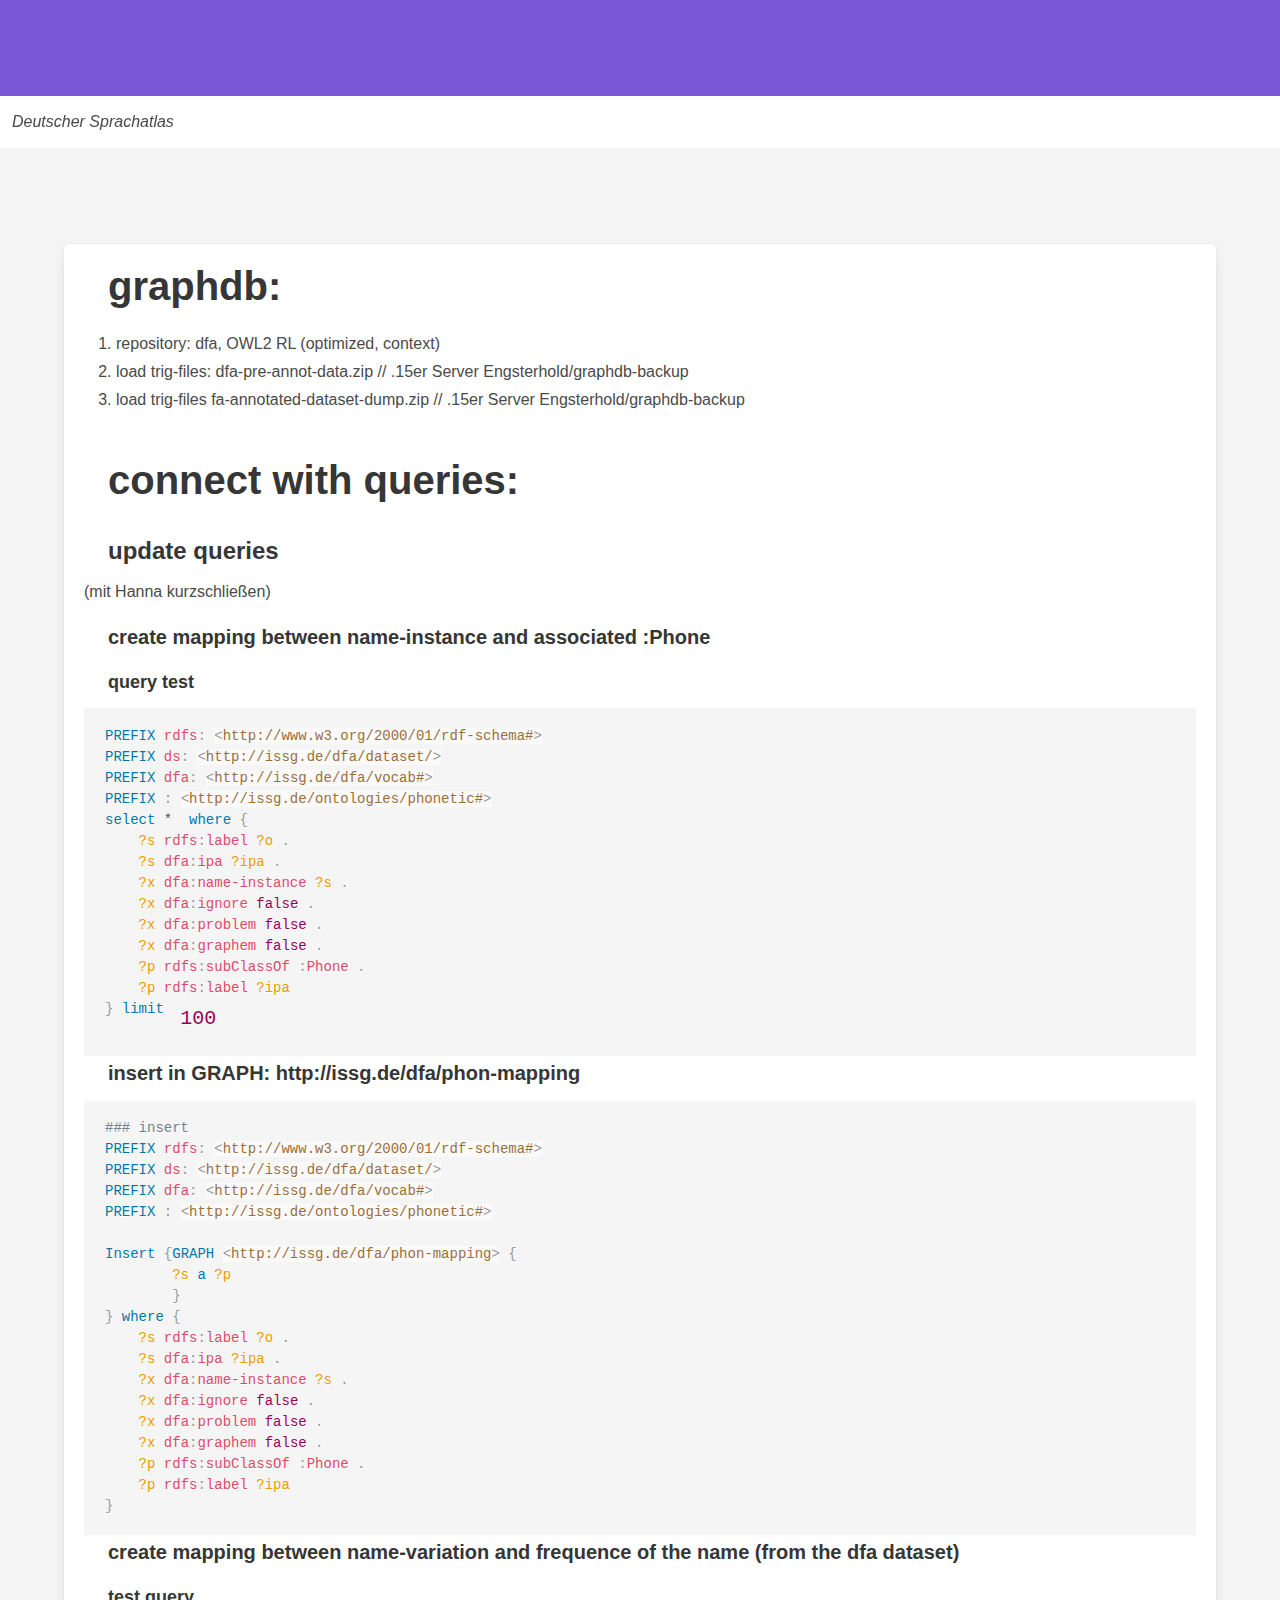
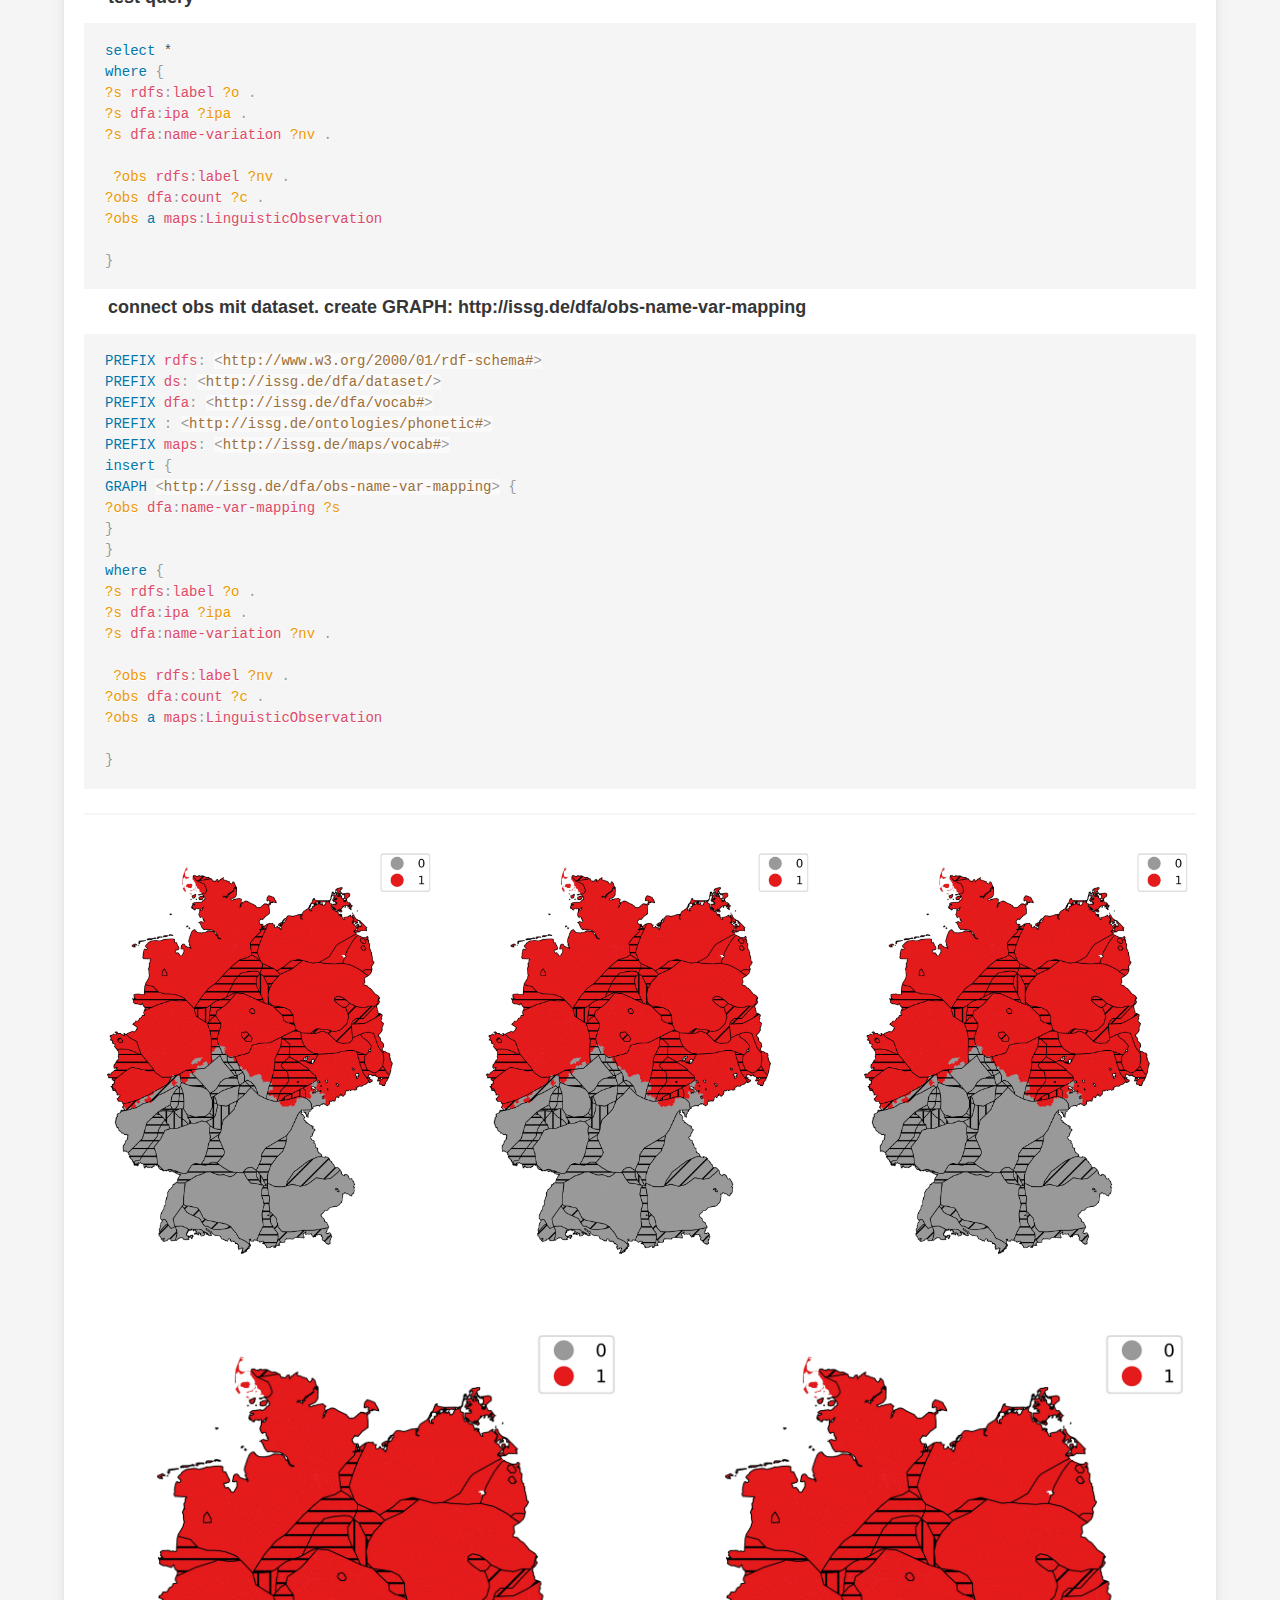
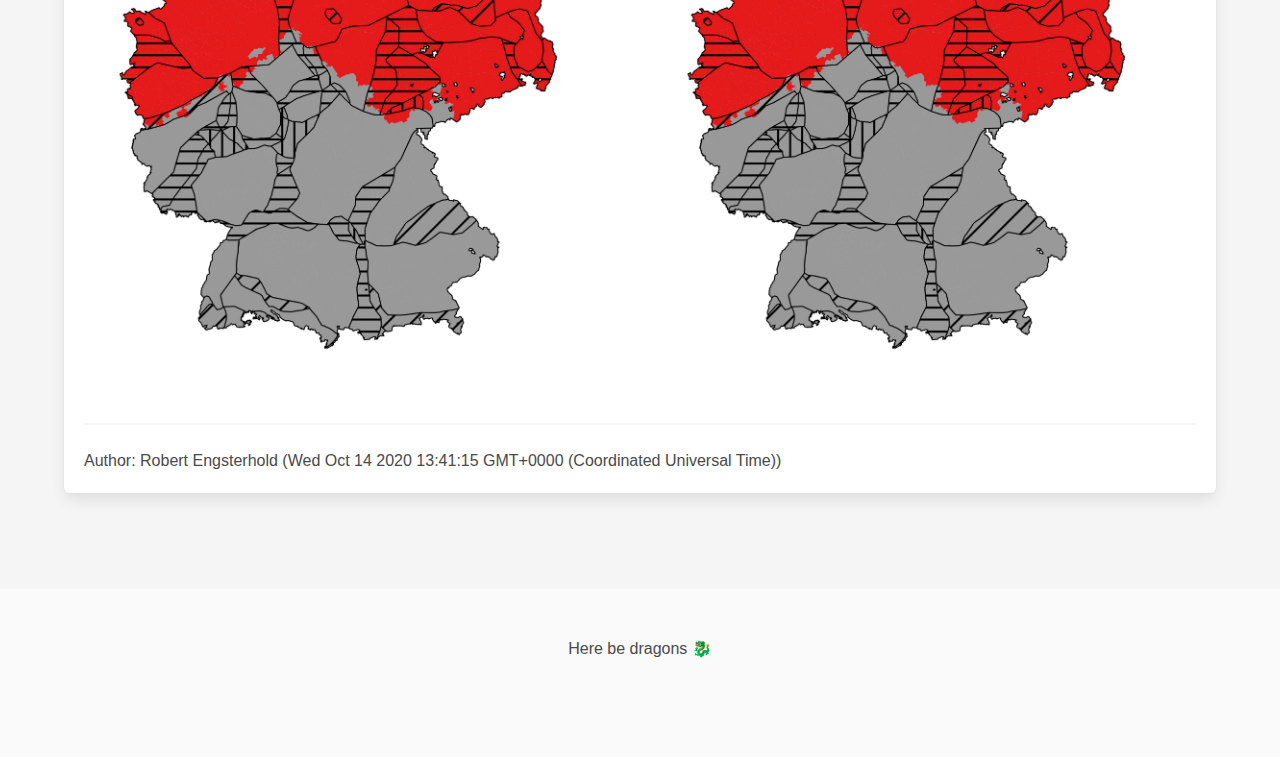
==== commit 214c4dd5: "ungecheckter test" ====
--- a/projects/dfa/index.html
+++ b/projects/dfa/index.html
@@ -1,17 +1,93 @@
 <!doctype html>
 <html data-n-head-ssr>
   <head>
-    <title>dsa-nuxt</title><meta data-n-head="ssr" charset="utf-8"><meta data-n-head="ssr" name="viewport" content="width=device-width,initial-scale=1"><meta data-n-head="ssr" data-hid="description" name="description" content=""><link data-n-head="ssr" rel="icon" type="image/x-icon" href="/favicon.ico"><link data-n-head="ssr" rel="stylesheet" type="text/css" href="//cdn.materialdesignicons.com/5.0.45/css/materialdesignicons.min.css"><link rel="preload" href="/_nuxt/eca706d.js" as="script"><link rel="preload" href="/_nuxt/783d485.js" as="script"><link rel="preload" href="/_nuxt/vendors/app.cd7bc82.css" as="style"><link rel="preload" href="/_nuxt/0a974e5.js" as="script"><link rel="preload" href="/_nuxt/app.2dda850.css" as="style"><link rel="preload" href="/_nuxt/e41af08.js" as="script"><link rel="preload" href="/_nuxt/pages/projects/_slug.51201b1.css" as="style"><link rel="preload" href="/_nuxt/89f3fec.js" as="script"><link rel="preload" href="/_nuxt/21b82fe.js" as="script"><link rel="preload" href="/_nuxt/1fc50fd.js" as="script"><link rel="stylesheet" href="/_nuxt/vendors/app.cd7bc82.css"><link rel="stylesheet" href="/_nuxt/app.2dda850.css"><link rel="stylesheet" href="/_nuxt/pages/projects/_slug.51201b1.css"><link rel="preload" href="/_nuxt/static/1602594954/projects/dfa/payload.js" as="script">
+    <title>dsa-nuxt</title><meta data-n-head="ssr" charset="utf-8"><meta data-n-head="ssr" name="viewport" content="width=device-width,initial-scale=1"><meta data-n-head="ssr" data-hid="description" name="description" content=""><link data-n-head="ssr" rel="icon" type="image/x-icon" href="/favicon.ico"><link data-n-head="ssr" rel="stylesheet" type="text/css" href="//cdn.materialdesignicons.com/5.0.45/css/materialdesignicons.min.css"><link rel="preload" href="/_nuxt/1c4e001.js" as="script"><link rel="preload" href="/_nuxt/321b3ac.js" as="script"><link rel="preload" href="/_nuxt/vendors/app.cd7bc82.css" as="style"><link rel="preload" href="/_nuxt/9dd10da.js" as="script"><link rel="preload" href="/_nuxt/app.a512c1f.css" as="style"><link rel="preload" href="/_nuxt/f927273.js" as="script"><link rel="preload" href="/_nuxt/pages/projects/_slug.949041f.css" as="style"><link rel="preload" href="/_nuxt/652f258.js" as="script"><link rel="preload" href="/_nuxt/72eed8e.js" as="script"><link rel="stylesheet" href="/_nuxt/vendors/app.cd7bc82.css"><link rel="stylesheet" href="/_nuxt/app.a512c1f.css"><link rel="stylesheet" href="/_nuxt/pages/projects/_slug.949041f.css"><link rel="preload" href="/_nuxt/static/1602682871/projects/dfa/payload.js" as="script">
   </head>
   <body>
-    <div data-server-rendered="true" id="__nuxt"><!----><div id="__layout"><div data-v-461fc6bb><section class="section hero is-primary is-medium" data-v-461fc6bb></section> <nav role="navigation" aria-label="main navigation" class="navbar sticky has-shadow" data-v-5b73aa28 data-v-461fc6bb><div class="navbar-brand"><i class="navbar-item" data-v-5b73aa28>Deutscher Sprachatlas</i><a role="button" aria-label="menu" class="navbar-burger burger"><span aria-hidden="true"></span><span aria-hidden="true"></span><span aria-hidden="true"></span></a></div><div class="navbar-menu"><div class="navbar-start"><a href="/" class="navbar-item" data-v-5b73aa28><i class="icon mdi mdi-home" data-v-5b73aa28></i></a></div><div class="navbar-end"></div></div></nav> <section class="section hero is-fullheight-with-navbar is-light" data-v-461fc6bb><div class="hero-head" data-v-461fc6bb></div> <div class="hero-body" data-v-461fc6bb><div class="container" data-v-461fc6bb><div class="box" data-v-0254a614 data-v-461fc6bb><article class="block" data-v-0254a614><div class="nuxt-content" data-v-0254a614 data-v-0254a614><h1 id="ist-das-eine-überschrift-in-markdown" data-v-0254a614 data-v-0254a614><a aria-hidden="true" href="#ist-das-eine-%C3%BCberschrift-in-markdown" tabindex="-1" data-v-0254a614 data-v-0254a614><span class="icon icon-link" data-v-0254a614 data-v-0254a614></span></a>Ist das eine Überschrift in Markdown?</h1>
-<h2 id="wie-auch-immer" data-v-0254a614 data-v-0254a614><a aria-hidden="true" href="#wie-auch-immer" tabindex="-1" data-v-0254a614 data-v-0254a614><span class="icon icon-link" data-v-0254a614 data-v-0254a614></span></a>Wie auch immer!!!</h2>
-<hr data-v-0254a614 data-v-0254a614>
-<p data-v-0254a614 data-v-0254a614>Bla bla bla
-<code data-v-0254a614 data-v-0254a614>Yeah</code></p>
-<div data-fetch-key="0" data-v-15691982 data-v-0254a614><div class="b-table" data-v-15691982><!----><!----><div class="table-wrapper has-mobile-cards"><table class="table"><thead><tr><!----><!----><th><div class="th-wrap"><span class="is-relative"> gid <span class="icon sort-icon is-small is-invisible"><i class="mdi mdi-arrow-up"></i></span></span></div></th><th><div class="th-wrap"><span class="is-relative"> title <span class="icon sort-icon is-small is-invisible"><i class="mdi mdi-arrow-up"></i></span></span></div></th><th><div class="th-wrap"><span class="is-relative"> o <span class="icon sort-icon is-small is-invisible"><i class="mdi mdi-arrow-up"></i></span></span></div></th><th><div class="th-wrap"><span class="is-relative"> a <span class="icon sort-icon is-small is-invisible"><i class="mdi mdi-arrow-up"></i></span></span></div></th><th><div class="th-wrap"><span class="is-relative"> oa <span class="icon sort-icon is-small is-invisible"><i class="mdi mdi-arrow-up"></i></span></span></div></th><th><div class="th-wrap"><span class="is-relative"> äöi <span class="icon sort-icon is-small is-invisible"><i class="mdi mdi-arrow-up"></i></span></span></div></th><th><div class="th-wrap"><span class="is-relative"> sonstige <span class="icon sort-icon is-small is-invisible"><i class="mdi mdi-arrow-up"></i></span></span></div></th><!----></tr><!----><!----></thead><tbody><tr draggable="false"><!----><!----><td data-label="gid"><span>97738</span></td><td data-label="title"><span>Üdersdorf</span></td><td data-label="o"><span>15</span></td><td data-label="a"><span></span></td><td data-label="oa"><span>5</span></td><td data-label="äöi"><span></span></td><td data-label="sonstige"><span></span></td><!----></tr><!----><!----><tr draggable="false"><!----><!----><td data-label="gid"><span>101071</span></td><td data-label="title"><span>Matzen</span></td><td data-label="o"><span>8</span></td><td data-label="a"><span></span></td><td data-label="oa"><span>8</span></td><td data-label="äöi"><span></span></td><td data-label="sonstige"><span>4</span></td><!----></tr><!----><!----><tr draggable="false"><!----><!----><td data-label="gid"><span>101041</span></td><td data-label="title"><span>Schleidweiler</span></td><td data-label="o"><span>3</span></td><td data-label="a"><span></span></td><td data-label="oa"><span>12</span></td><td data-label="äöi"><span>4</span></td><td data-label="sonstige"><span>1</span></td><!----></tr><!----><!----><tr draggable="false"><!----><!----><td data-label="gid"><span>99405</span></td><td data-label="title"><span>Fastrau</span></td><td data-label="o"><span>3</span></td><td data-label="a"><span></span></td><td data-label="oa"><span></span></td><td data-label="äöi"><span>15</span></td><td data-label="sonstige"><span>2</span></td><!----></tr><!----><!----><tr draggable="false"><!----><!----><td data-label="gid"><span>96670</span></td><td data-label="title"><span>Weiperath</span></td><td data-label="o"><span></span></td><td data-label="a"><span>11</span></td><td data-label="oa"><span>1</span></td><td data-label="äöi"><span></span></td><td data-label="sonstige"><span>8</span></td><!----></tr><!----><!----><tr draggable="false"><!----><!----><td data-label="gid"><span>94962</span></td><td data-label="title"><span>Niederkail</span></td><td data-label="o"><span>13</span></td><td data-label="a"><span></span></td><td data-label="oa"><span>5</span></td><td data-label="äöi"><span></span></td><td data-label="sonstige"><span>2</span></td><!----></tr><!----><!----><tr draggable="false"><!----><!----><td data-label="gid"><span>94440</span></td><td data-label="title"><span>Graach an der Mosel</span></td><td data-label="o"><span>5</span></td><td data-label="a"><span>3</span></td><td data-label="oa"><span>12</span></td><td data-label="äöi"><span></span></td><td data-label="sonstige"><span></span></td><!----></tr><!----><!----><tr draggable="false"><!----><!----><td data-label="gid"><span>98961</span></td><td data-label="title"><span>Gipperath</span></td><td data-label="o"><span>8</span></td><td data-label="a"><span></span></td><td data-label="oa"><span>11</span></td><td data-label="äöi"><span></span></td><td data-label="sonstige"><span>1</span></td><!----></tr><!----><!----><tr draggable="false"><!----><!----><td data-label="gid"><span>95918</span></td><td data-label="title"><span>Nieder-Winkel (Eifel)</span></td><td data-label="o"><span>9</span></td><td data-label="a"><span>2</span></td><td data-label="oa"><span>3</span></td><td data-label="äöi"><span></span></td><td data-label="sonstige"><span>6</span></td><!----></tr><!----><!----><tr draggable="false"><!----><!----><td data-label="gid"><span>100001</span></td><td data-label="title"><span>Wittlich</span></td><td data-label="o"><span>17</span></td><td data-label="a"><span></span></td><td data-label="oa"><span>2</span></td><td data-label="äöi"><span></span></td><td data-label="sonstige"><span>1</span></td><!----></tr><!----><!----><!----></tbody><!----></table><!----></div><!----></div></div>
-<hr data-v-0254a614 data-v-0254a614>
-<p data-v-0254a614 data-v-0254a614>4
-</p><div data-v-e53237b0 data-v-0254a614><img src="/_nuxt/img/06e78e0.jpeg" alt="Kanada" data-v-e53237b0></div><p></p></div></article> <hr data-v-0254a614> <div class="block" data-v-0254a614>Author: Robert Engsterhold (Tue Oct 13 2020 13:16:00 GMT+0000 (Coordinated Universal Time))</div></div></div></div></section> <footer class="footer" data-v-771bc797 data-v-461fc6bb><div class="content has-text-centered" data-v-771bc797><p data-v-771bc797>Here be dragons 🐉</p></div></footer></div></div></div><script>window.__NUXT__={staticAssetsBase:"/_nuxt/static/1602594954",layout:"default",error:null,serverRendered:!0,routePath:"/projects/dfa",config:{content:{dbHash:"510ea4de"}}}</script><script src="/_nuxt/eca706d.js" defer></script><script src="/_nuxt/89f3fec.js" defer></script><script src="/_nuxt/21b82fe.js" defer></script><script src="/_nuxt/1fc50fd.js" defer></script><script src="/_nuxt/783d485.js" defer></script><script src="/_nuxt/0a974e5.js" defer></script><script src="/_nuxt/e41af08.js" defer></script>
+    <div data-server-rendered="true" id="__nuxt"><!----><div id="__layout"><div data-v-0da66aaa><section class="section hero is-primary is-small" data-v-0da66aaa></section> <nav role="navigation" aria-label="main navigation" class="navbar sticky has-shadow" data-v-5b73aa28 data-v-0da66aaa><div class="navbar-brand"><i class="navbar-item" data-v-5b73aa28>Deutscher Sprachatlas</i><a role="button" aria-label="menu" class="navbar-burger burger"><span aria-hidden="true"></span><span aria-hidden="true"></span><span aria-hidden="true"></span></a></div><div class="navbar-menu"><div class="navbar-start"><a href="/" class="navbar-item" data-v-5b73aa28><i class="icon mdi mdi-home" data-v-5b73aa28></i></a></div><div class="navbar-end"></div></div></nav> <section class="section hero is-fullheight-with-navbar is-light" data-v-0da66aaa><div class="hero-head" data-v-0da66aaa></div> <div class="hero-body" data-v-0da66aaa><div class="container" data-v-0da66aaa><div class="box" data-v-f8bf7fa6 data-v-0da66aaa><article class="block content" data-v-f8bf7fa6><div class="nuxt-content" data-v-f8bf7fa6 data-v-f8bf7fa6><h2 id="graphdb" data-v-f8bf7fa6 data-v-f8bf7fa6><a href="#graphdb" aria-hidden="true" tabindex="-1" data-v-f8bf7fa6 data-v-f8bf7fa6><span class="icon icon-link" data-v-f8bf7fa6 data-v-f8bf7fa6></span></a>graphdb:</h2>
+<ol data-v-f8bf7fa6 data-v-f8bf7fa6>
+<li data-v-f8bf7fa6 data-v-f8bf7fa6>repository: dfa, OWL2 RL (optimized, context)</li>
+<li data-v-f8bf7fa6 data-v-f8bf7fa6>load trig-files: dfa-pre-annot-data.zip // .15er Server Engsterhold/graphdb-backup</li>
+<li data-v-f8bf7fa6 data-v-f8bf7fa6>load trig-files fa-annotated-dataset-dump.zip // .15er Server Engsterhold/graphdb-backup</li>
+</ol>
+<h2 id="connect-with-queries" data-v-f8bf7fa6 data-v-f8bf7fa6><a href="#connect-with-queries" aria-hidden="true" tabindex="-1" data-v-f8bf7fa6 data-v-f8bf7fa6><span class="icon icon-link" data-v-f8bf7fa6 data-v-f8bf7fa6></span></a>connect with queries:</h2>
+<h3 id="update-queries" data-v-f8bf7fa6 data-v-f8bf7fa6><a href="#update-queries" aria-hidden="true" tabindex="-1" data-v-f8bf7fa6 data-v-f8bf7fa6><span class="icon icon-link" data-v-f8bf7fa6 data-v-f8bf7fa6></span></a>update queries</h3>
+<p data-v-f8bf7fa6 data-v-f8bf7fa6>(mit Hanna kurzschließen)</p>
+<h4 id="create-mapping-between-name-instance-and-associated-phone" data-v-f8bf7fa6 data-v-f8bf7fa6><a href="#create-mapping-between-name-instance-and-associated-phone" aria-hidden="true" tabindex="-1" data-v-f8bf7fa6 data-v-f8bf7fa6><span class="icon icon-link" data-v-f8bf7fa6 data-v-f8bf7fa6></span></a>create mapping between name-instance and associated :Phone</h4>
+<h5 id="query-test" data-v-f8bf7fa6 data-v-f8bf7fa6><a href="#query-test" aria-hidden="true" tabindex="-1" data-v-f8bf7fa6 data-v-f8bf7fa6><span class="icon icon-link" data-v-f8bf7fa6 data-v-f8bf7fa6></span></a>query test</h5>
+<div class="nuxt-content-highlight" data-v-f8bf7fa6 data-v-f8bf7fa6><pre class="language-sparql line-numbers" data-v-f8bf7fa6 data-v-f8bf7fa6><code data-v-f8bf7fa6 data-v-f8bf7fa6><span class="token keyword" data-v-f8bf7fa6 data-v-f8bf7fa6>PREFIX</span> <span class="token function" data-v-f8bf7fa6 data-v-f8bf7fa6><span class="token prefix" data-v-f8bf7fa6 data-v-f8bf7fa6>rdfs<span class="token punctuation" data-v-f8bf7fa6 data-v-f8bf7fa6>:</span></span></span> <span class="token url" data-v-f8bf7fa6 data-v-f8bf7fa6><span class="token punctuation" data-v-f8bf7fa6 data-v-f8bf7fa6>&lt;</span>http://www.w3.org/2000/01/rdf-schema#<span class="token punctuation" data-v-f8bf7fa6 data-v-f8bf7fa6>></span></span>
+<span class="token keyword" data-v-f8bf7fa6 data-v-f8bf7fa6>PREFIX</span> <span class="token function" data-v-f8bf7fa6 data-v-f8bf7fa6><span class="token prefix" data-v-f8bf7fa6 data-v-f8bf7fa6>ds<span class="token punctuation" data-v-f8bf7fa6 data-v-f8bf7fa6>:</span></span></span> <span class="token url" data-v-f8bf7fa6 data-v-f8bf7fa6><span class="token punctuation" data-v-f8bf7fa6 data-v-f8bf7fa6>&lt;</span>http://issg.de/dfa/dataset/<span class="token punctuation" data-v-f8bf7fa6 data-v-f8bf7fa6>></span></span>
+<span class="token keyword" data-v-f8bf7fa6 data-v-f8bf7fa6>PREFIX</span> <span class="token function" data-v-f8bf7fa6 data-v-f8bf7fa6><span class="token prefix" data-v-f8bf7fa6 data-v-f8bf7fa6>dfa<span class="token punctuation" data-v-f8bf7fa6 data-v-f8bf7fa6>:</span></span></span> <span class="token url" data-v-f8bf7fa6 data-v-f8bf7fa6><span class="token punctuation" data-v-f8bf7fa6 data-v-f8bf7fa6>&lt;</span>http://issg.de/dfa/vocab#<span class="token punctuation" data-v-f8bf7fa6 data-v-f8bf7fa6>></span></span>
+<span class="token keyword" data-v-f8bf7fa6 data-v-f8bf7fa6>PREFIX</span> <span class="token function" data-v-f8bf7fa6 data-v-f8bf7fa6><span class="token prefix" data-v-f8bf7fa6 data-v-f8bf7fa6><span class="token punctuation" data-v-f8bf7fa6 data-v-f8bf7fa6>:</span></span></span> <span class="token url" data-v-f8bf7fa6 data-v-f8bf7fa6><span class="token punctuation" data-v-f8bf7fa6 data-v-f8bf7fa6>&lt;</span>http://issg.de/ontologies/phonetic#<span class="token punctuation" data-v-f8bf7fa6 data-v-f8bf7fa6>></span></span>
+<span class="token keyword" data-v-f8bf7fa6 data-v-f8bf7fa6>select</span> *  <span class="token keyword" data-v-f8bf7fa6 data-v-f8bf7fa6>where</span> <span class="token punctuation" data-v-f8bf7fa6 data-v-f8bf7fa6>{</span>
+    <span class="token variable" data-v-f8bf7fa6 data-v-f8bf7fa6>?s</span> <span class="token function" data-v-f8bf7fa6 data-v-f8bf7fa6><span class="token prefix" data-v-f8bf7fa6 data-v-f8bf7fa6>rdfs<span class="token punctuation" data-v-f8bf7fa6 data-v-f8bf7fa6>:</span></span><span class="token local-name" data-v-f8bf7fa6 data-v-f8bf7fa6>label</span></span> <span class="token variable" data-v-f8bf7fa6 data-v-f8bf7fa6>?o</span> <span class="token punctuation" data-v-f8bf7fa6 data-v-f8bf7fa6>.</span>
+    <span class="token variable" data-v-f8bf7fa6 data-v-f8bf7fa6>?s</span> <span class="token function" data-v-f8bf7fa6 data-v-f8bf7fa6><span class="token prefix" data-v-f8bf7fa6 data-v-f8bf7fa6>dfa<span class="token punctuation" data-v-f8bf7fa6 data-v-f8bf7fa6>:</span></span><span class="token local-name" data-v-f8bf7fa6 data-v-f8bf7fa6>ipa</span></span> <span class="token variable" data-v-f8bf7fa6 data-v-f8bf7fa6>?ipa</span> <span class="token punctuation" data-v-f8bf7fa6 data-v-f8bf7fa6>.</span>
+    <span class="token variable" data-v-f8bf7fa6 data-v-f8bf7fa6>?x</span> <span class="token function" data-v-f8bf7fa6 data-v-f8bf7fa6><span class="token prefix" data-v-f8bf7fa6 data-v-f8bf7fa6>dfa<span class="token punctuation" data-v-f8bf7fa6 data-v-f8bf7fa6>:</span></span><span class="token local-name" data-v-f8bf7fa6 data-v-f8bf7fa6>name-instance</span></span> <span class="token variable" data-v-f8bf7fa6 data-v-f8bf7fa6>?s</span> <span class="token punctuation" data-v-f8bf7fa6 data-v-f8bf7fa6>.</span>
+    <span class="token variable" data-v-f8bf7fa6 data-v-f8bf7fa6>?x</span> <span class="token function" data-v-f8bf7fa6 data-v-f8bf7fa6><span class="token prefix" data-v-f8bf7fa6 data-v-f8bf7fa6>dfa<span class="token punctuation" data-v-f8bf7fa6 data-v-f8bf7fa6>:</span></span><span class="token local-name" data-v-f8bf7fa6 data-v-f8bf7fa6>ignore</span></span> <span class="token boolean" data-v-f8bf7fa6 data-v-f8bf7fa6>false</span> <span class="token punctuation" data-v-f8bf7fa6 data-v-f8bf7fa6>.</span>
+    <span class="token variable" data-v-f8bf7fa6 data-v-f8bf7fa6>?x</span> <span class="token function" data-v-f8bf7fa6 data-v-f8bf7fa6><span class="token prefix" data-v-f8bf7fa6 data-v-f8bf7fa6>dfa<span class="token punctuation" data-v-f8bf7fa6 data-v-f8bf7fa6>:</span></span><span class="token local-name" data-v-f8bf7fa6 data-v-f8bf7fa6>problem</span></span> <span class="token boolean" data-v-f8bf7fa6 data-v-f8bf7fa6>false</span> <span class="token punctuation" data-v-f8bf7fa6 data-v-f8bf7fa6>.</span>
+    <span class="token variable" data-v-f8bf7fa6 data-v-f8bf7fa6>?x</span> <span class="token function" data-v-f8bf7fa6 data-v-f8bf7fa6><span class="token prefix" data-v-f8bf7fa6 data-v-f8bf7fa6>dfa<span class="token punctuation" data-v-f8bf7fa6 data-v-f8bf7fa6>:</span></span><span class="token local-name" data-v-f8bf7fa6 data-v-f8bf7fa6>graphem</span></span> <span class="token boolean" data-v-f8bf7fa6 data-v-f8bf7fa6>false</span> <span class="token punctuation" data-v-f8bf7fa6 data-v-f8bf7fa6>.</span>
+    <span class="token variable" data-v-f8bf7fa6 data-v-f8bf7fa6>?p</span> <span class="token function" data-v-f8bf7fa6 data-v-f8bf7fa6><span class="token prefix" data-v-f8bf7fa6 data-v-f8bf7fa6>rdfs<span class="token punctuation" data-v-f8bf7fa6 data-v-f8bf7fa6>:</span></span><span class="token local-name" data-v-f8bf7fa6 data-v-f8bf7fa6>subClassOf</span></span> <span class="token function" data-v-f8bf7fa6 data-v-f8bf7fa6><span class="token prefix" data-v-f8bf7fa6 data-v-f8bf7fa6><span class="token punctuation" data-v-f8bf7fa6 data-v-f8bf7fa6>:</span></span><span class="token local-name" data-v-f8bf7fa6 data-v-f8bf7fa6>Phone</span></span> <span class="token punctuation" data-v-f8bf7fa6 data-v-f8bf7fa6>.</span>
+    <span class="token variable" data-v-f8bf7fa6 data-v-f8bf7fa6>?p</span> <span class="token function" data-v-f8bf7fa6 data-v-f8bf7fa6><span class="token prefix" data-v-f8bf7fa6 data-v-f8bf7fa6>rdfs<span class="token punctuation" data-v-f8bf7fa6 data-v-f8bf7fa6>:</span></span><span class="token local-name" data-v-f8bf7fa6 data-v-f8bf7fa6>label</span></span> <span class="token variable" data-v-f8bf7fa6 data-v-f8bf7fa6>?ipa</span>
+<span class="token punctuation" data-v-f8bf7fa6 data-v-f8bf7fa6>}</span> <span class="token keyword" data-v-f8bf7fa6 data-v-f8bf7fa6>limit</span> <span class="token number" data-v-f8bf7fa6 data-v-f8bf7fa6>100</span>
+</code></pre></div>
+<h4 id="insert-in-graph-httpissgdedfaphon-mapping" data-v-f8bf7fa6 data-v-f8bf7fa6><a href="#insert-in-graph-httpissgdedfaphon-mapping" aria-hidden="true" tabindex="-1" data-v-f8bf7fa6 data-v-f8bf7fa6><span class="icon icon-link" data-v-f8bf7fa6 data-v-f8bf7fa6></span></a>insert in GRAPH: <a href="http://issg.de/dfa/phon-mapping" rel="nofollow noopener noreferrer" target="_blank" data-v-f8bf7fa6 data-v-f8bf7fa6>http://issg.de/dfa/phon-mapping</a></h4>
+<div class="nuxt-content-highlight" data-v-f8bf7fa6 data-v-f8bf7fa6><pre class="language-sparql line-numbers" data-v-f8bf7fa6 data-v-f8bf7fa6><code data-v-f8bf7fa6 data-v-f8bf7fa6><span class="token comment" data-v-f8bf7fa6 data-v-f8bf7fa6>### insert</span>
+<span class="token keyword" data-v-f8bf7fa6 data-v-f8bf7fa6>PREFIX</span> <span class="token function" data-v-f8bf7fa6 data-v-f8bf7fa6><span class="token prefix" data-v-f8bf7fa6 data-v-f8bf7fa6>rdfs<span class="token punctuation" data-v-f8bf7fa6 data-v-f8bf7fa6>:</span></span></span> <span class="token url" data-v-f8bf7fa6 data-v-f8bf7fa6><span class="token punctuation" data-v-f8bf7fa6 data-v-f8bf7fa6>&lt;</span>http://www.w3.org/2000/01/rdf-schema#<span class="token punctuation" data-v-f8bf7fa6 data-v-f8bf7fa6>></span></span>
+<span class="token keyword" data-v-f8bf7fa6 data-v-f8bf7fa6>PREFIX</span> <span class="token function" data-v-f8bf7fa6 data-v-f8bf7fa6><span class="token prefix" data-v-f8bf7fa6 data-v-f8bf7fa6>ds<span class="token punctuation" data-v-f8bf7fa6 data-v-f8bf7fa6>:</span></span></span> <span class="token url" data-v-f8bf7fa6 data-v-f8bf7fa6><span class="token punctuation" data-v-f8bf7fa6 data-v-f8bf7fa6>&lt;</span>http://issg.de/dfa/dataset/<span class="token punctuation" data-v-f8bf7fa6 data-v-f8bf7fa6>></span></span>
+<span class="token keyword" data-v-f8bf7fa6 data-v-f8bf7fa6>PREFIX</span> <span class="token function" data-v-f8bf7fa6 data-v-f8bf7fa6><span class="token prefix" data-v-f8bf7fa6 data-v-f8bf7fa6>dfa<span class="token punctuation" data-v-f8bf7fa6 data-v-f8bf7fa6>:</span></span></span> <span class="token url" data-v-f8bf7fa6 data-v-f8bf7fa6><span class="token punctuation" data-v-f8bf7fa6 data-v-f8bf7fa6>&lt;</span>http://issg.de/dfa/vocab#<span class="token punctuation" data-v-f8bf7fa6 data-v-f8bf7fa6>></span></span>
+<span class="token keyword" data-v-f8bf7fa6 data-v-f8bf7fa6>PREFIX</span> <span class="token function" data-v-f8bf7fa6 data-v-f8bf7fa6><span class="token prefix" data-v-f8bf7fa6 data-v-f8bf7fa6><span class="token punctuation" data-v-f8bf7fa6 data-v-f8bf7fa6>:</span></span></span> <span class="token url" data-v-f8bf7fa6 data-v-f8bf7fa6><span class="token punctuation" data-v-f8bf7fa6 data-v-f8bf7fa6>&lt;</span>http://issg.de/ontologies/phonetic#<span class="token punctuation" data-v-f8bf7fa6 data-v-f8bf7fa6>></span></span>
+
+<span class="token keyword" data-v-f8bf7fa6 data-v-f8bf7fa6>Insert</span> <span class="token punctuation" data-v-f8bf7fa6 data-v-f8bf7fa6>{</span><span class="token keyword" data-v-f8bf7fa6 data-v-f8bf7fa6>GRAPH</span> <span class="token url" data-v-f8bf7fa6 data-v-f8bf7fa6><span class="token punctuation" data-v-f8bf7fa6 data-v-f8bf7fa6>&lt;</span>http://issg.de/dfa/phon-mapping<span class="token punctuation" data-v-f8bf7fa6 data-v-f8bf7fa6>></span></span> <span class="token punctuation" data-v-f8bf7fa6 data-v-f8bf7fa6>{</span>
+        <span class="token variable" data-v-f8bf7fa6 data-v-f8bf7fa6>?s</span> <span class="token keyword" data-v-f8bf7fa6 data-v-f8bf7fa6>a</span> <span class="token variable" data-v-f8bf7fa6 data-v-f8bf7fa6>?p</span>
+        <span class="token punctuation" data-v-f8bf7fa6 data-v-f8bf7fa6>}</span>
+<span class="token punctuation" data-v-f8bf7fa6 data-v-f8bf7fa6>}</span> <span class="token keyword" data-v-f8bf7fa6 data-v-f8bf7fa6>where</span> <span class="token punctuation" data-v-f8bf7fa6 data-v-f8bf7fa6>{</span>
+    <span class="token variable" data-v-f8bf7fa6 data-v-f8bf7fa6>?s</span> <span class="token function" data-v-f8bf7fa6 data-v-f8bf7fa6><span class="token prefix" data-v-f8bf7fa6 data-v-f8bf7fa6>rdfs<span class="token punctuation" data-v-f8bf7fa6 data-v-f8bf7fa6>:</span></span><span class="token local-name" data-v-f8bf7fa6 data-v-f8bf7fa6>label</span></span> <span class="token variable" data-v-f8bf7fa6 data-v-f8bf7fa6>?o</span> <span class="token punctuation" data-v-f8bf7fa6 data-v-f8bf7fa6>.</span>
+    <span class="token variable" data-v-f8bf7fa6 data-v-f8bf7fa6>?s</span> <span class="token function" data-v-f8bf7fa6 data-v-f8bf7fa6><span class="token prefix" data-v-f8bf7fa6 data-v-f8bf7fa6>dfa<span class="token punctuation" data-v-f8bf7fa6 data-v-f8bf7fa6>:</span></span><span class="token local-name" data-v-f8bf7fa6 data-v-f8bf7fa6>ipa</span></span> <span class="token variable" data-v-f8bf7fa6 data-v-f8bf7fa6>?ipa</span> <span class="token punctuation" data-v-f8bf7fa6 data-v-f8bf7fa6>.</span>
+    <span class="token variable" data-v-f8bf7fa6 data-v-f8bf7fa6>?x</span> <span class="token function" data-v-f8bf7fa6 data-v-f8bf7fa6><span class="token prefix" data-v-f8bf7fa6 data-v-f8bf7fa6>dfa<span class="token punctuation" data-v-f8bf7fa6 data-v-f8bf7fa6>:</span></span><span class="token local-name" data-v-f8bf7fa6 data-v-f8bf7fa6>name-instance</span></span> <span class="token variable" data-v-f8bf7fa6 data-v-f8bf7fa6>?s</span> <span class="token punctuation" data-v-f8bf7fa6 data-v-f8bf7fa6>.</span>
+    <span class="token variable" data-v-f8bf7fa6 data-v-f8bf7fa6>?x</span> <span class="token function" data-v-f8bf7fa6 data-v-f8bf7fa6><span class="token prefix" data-v-f8bf7fa6 data-v-f8bf7fa6>dfa<span class="token punctuation" data-v-f8bf7fa6 data-v-f8bf7fa6>:</span></span><span class="token local-name" data-v-f8bf7fa6 data-v-f8bf7fa6>ignore</span></span> <span class="token boolean" data-v-f8bf7fa6 data-v-f8bf7fa6>false</span> <span class="token punctuation" data-v-f8bf7fa6 data-v-f8bf7fa6>.</span>
+    <span class="token variable" data-v-f8bf7fa6 data-v-f8bf7fa6>?x</span> <span class="token function" data-v-f8bf7fa6 data-v-f8bf7fa6><span class="token prefix" data-v-f8bf7fa6 data-v-f8bf7fa6>dfa<span class="token punctuation" data-v-f8bf7fa6 data-v-f8bf7fa6>:</span></span><span class="token local-name" data-v-f8bf7fa6 data-v-f8bf7fa6>problem</span></span> <span class="token boolean" data-v-f8bf7fa6 data-v-f8bf7fa6>false</span> <span class="token punctuation" data-v-f8bf7fa6 data-v-f8bf7fa6>.</span>
+    <span class="token variable" data-v-f8bf7fa6 data-v-f8bf7fa6>?x</span> <span class="token function" data-v-f8bf7fa6 data-v-f8bf7fa6><span class="token prefix" data-v-f8bf7fa6 data-v-f8bf7fa6>dfa<span class="token punctuation" data-v-f8bf7fa6 data-v-f8bf7fa6>:</span></span><span class="token local-name" data-v-f8bf7fa6 data-v-f8bf7fa6>graphem</span></span> <span class="token boolean" data-v-f8bf7fa6 data-v-f8bf7fa6>false</span> <span class="token punctuation" data-v-f8bf7fa6 data-v-f8bf7fa6>.</span>
+    <span class="token variable" data-v-f8bf7fa6 data-v-f8bf7fa6>?p</span> <span class="token function" data-v-f8bf7fa6 data-v-f8bf7fa6><span class="token prefix" data-v-f8bf7fa6 data-v-f8bf7fa6>rdfs<span class="token punctuation" data-v-f8bf7fa6 data-v-f8bf7fa6>:</span></span><span class="token local-name" data-v-f8bf7fa6 data-v-f8bf7fa6>subClassOf</span></span> <span class="token function" data-v-f8bf7fa6 data-v-f8bf7fa6><span class="token prefix" data-v-f8bf7fa6 data-v-f8bf7fa6><span class="token punctuation" data-v-f8bf7fa6 data-v-f8bf7fa6>:</span></span><span class="token local-name" data-v-f8bf7fa6 data-v-f8bf7fa6>Phone</span></span> <span class="token punctuation" data-v-f8bf7fa6 data-v-f8bf7fa6>.</span>
+    <span class="token variable" data-v-f8bf7fa6 data-v-f8bf7fa6>?p</span> <span class="token function" data-v-f8bf7fa6 data-v-f8bf7fa6><span class="token prefix" data-v-f8bf7fa6 data-v-f8bf7fa6>rdfs<span class="token punctuation" data-v-f8bf7fa6 data-v-f8bf7fa6>:</span></span><span class="token local-name" data-v-f8bf7fa6 data-v-f8bf7fa6>label</span></span> <span class="token variable" data-v-f8bf7fa6 data-v-f8bf7fa6>?ipa</span>
+<span class="token punctuation" data-v-f8bf7fa6 data-v-f8bf7fa6>}</span>
+</code></pre></div>
+<h4 id="create-mapping-between-name-variation-and-frequence-of-the-name-from-the-dfa-dataset" data-v-f8bf7fa6 data-v-f8bf7fa6><a href="#create-mapping-between-name-variation-and-frequence-of-the-name-from-the-dfa-dataset" aria-hidden="true" tabindex="-1" data-v-f8bf7fa6 data-v-f8bf7fa6><span class="icon icon-link" data-v-f8bf7fa6 data-v-f8bf7fa6></span></a>create mapping between name-variation and frequence of the name (from the dfa dataset)</h4>
+<h5 id="test-query" data-v-f8bf7fa6 data-v-f8bf7fa6><a href="#test-query" aria-hidden="true" tabindex="-1" data-v-f8bf7fa6 data-v-f8bf7fa6><span class="icon icon-link" data-v-f8bf7fa6 data-v-f8bf7fa6></span></a>test query</h5>
+<div class="nuxt-content-highlight" data-v-f8bf7fa6 data-v-f8bf7fa6><pre class="language-sparql line-numbers" data-v-f8bf7fa6 data-v-f8bf7fa6><code data-v-f8bf7fa6 data-v-f8bf7fa6><span class="token keyword" data-v-f8bf7fa6 data-v-f8bf7fa6>select</span> *
+<span class="token keyword" data-v-f8bf7fa6 data-v-f8bf7fa6>where</span> <span class="token punctuation" data-v-f8bf7fa6 data-v-f8bf7fa6>{</span>
+<span class="token variable" data-v-f8bf7fa6 data-v-f8bf7fa6>?s</span> <span class="token function" data-v-f8bf7fa6 data-v-f8bf7fa6><span class="token prefix" data-v-f8bf7fa6 data-v-f8bf7fa6>rdfs<span class="token punctuation" data-v-f8bf7fa6 data-v-f8bf7fa6>:</span></span><span class="token local-name" data-v-f8bf7fa6 data-v-f8bf7fa6>label</span></span> <span class="token variable" data-v-f8bf7fa6 data-v-f8bf7fa6>?o</span> <span class="token punctuation" data-v-f8bf7fa6 data-v-f8bf7fa6>.</span>
+<span class="token variable" data-v-f8bf7fa6 data-v-f8bf7fa6>?s</span> <span class="token function" data-v-f8bf7fa6 data-v-f8bf7fa6><span class="token prefix" data-v-f8bf7fa6 data-v-f8bf7fa6>dfa<span class="token punctuation" data-v-f8bf7fa6 data-v-f8bf7fa6>:</span></span><span class="token local-name" data-v-f8bf7fa6 data-v-f8bf7fa6>ipa</span></span> <span class="token variable" data-v-f8bf7fa6 data-v-f8bf7fa6>?ipa</span> <span class="token punctuation" data-v-f8bf7fa6 data-v-f8bf7fa6>.</span>
+<span class="token variable" data-v-f8bf7fa6 data-v-f8bf7fa6>?s</span> <span class="token function" data-v-f8bf7fa6 data-v-f8bf7fa6><span class="token prefix" data-v-f8bf7fa6 data-v-f8bf7fa6>dfa<span class="token punctuation" data-v-f8bf7fa6 data-v-f8bf7fa6>:</span></span><span class="token local-name" data-v-f8bf7fa6 data-v-f8bf7fa6>name-variation</span></span> <span class="token variable" data-v-f8bf7fa6 data-v-f8bf7fa6>?nv</span> <span class="token punctuation" data-v-f8bf7fa6 data-v-f8bf7fa6>.</span>
+
+ <span class="token variable" data-v-f8bf7fa6 data-v-f8bf7fa6>?obs</span> <span class="token function" data-v-f8bf7fa6 data-v-f8bf7fa6><span class="token prefix" data-v-f8bf7fa6 data-v-f8bf7fa6>rdfs<span class="token punctuation" data-v-f8bf7fa6 data-v-f8bf7fa6>:</span></span><span class="token local-name" data-v-f8bf7fa6 data-v-f8bf7fa6>label</span></span> <span class="token variable" data-v-f8bf7fa6 data-v-f8bf7fa6>?nv</span> <span class="token punctuation" data-v-f8bf7fa6 data-v-f8bf7fa6>.</span>
+<span class="token variable" data-v-f8bf7fa6 data-v-f8bf7fa6>?obs</span> <span class="token function" data-v-f8bf7fa6 data-v-f8bf7fa6><span class="token prefix" data-v-f8bf7fa6 data-v-f8bf7fa6>dfa<span class="token punctuation" data-v-f8bf7fa6 data-v-f8bf7fa6>:</span></span><span class="token local-name" data-v-f8bf7fa6 data-v-f8bf7fa6>count</span></span> <span class="token variable" data-v-f8bf7fa6 data-v-f8bf7fa6>?c</span> <span class="token punctuation" data-v-f8bf7fa6 data-v-f8bf7fa6>.</span>
+<span class="token variable" data-v-f8bf7fa6 data-v-f8bf7fa6>?obs</span> <span class="token keyword" data-v-f8bf7fa6 data-v-f8bf7fa6>a</span> <span class="token function" data-v-f8bf7fa6 data-v-f8bf7fa6><span class="token prefix" data-v-f8bf7fa6 data-v-f8bf7fa6>maps<span class="token punctuation" data-v-f8bf7fa6 data-v-f8bf7fa6>:</span></span><span class="token local-name" data-v-f8bf7fa6 data-v-f8bf7fa6>LinguisticObservation</span></span>
+
+<span class="token punctuation" data-v-f8bf7fa6 data-v-f8bf7fa6>}</span>
+</code></pre></div>
+<h5 id="connect-obs-mit-dataset-create-graph-httpissgdedfaobs-name-var-mapping" data-v-f8bf7fa6 data-v-f8bf7fa6><a href="#connect-obs-mit-dataset-create-graph-httpissgdedfaobs-name-var-mapping" aria-hidden="true" tabindex="-1" data-v-f8bf7fa6 data-v-f8bf7fa6><span class="icon icon-link" data-v-f8bf7fa6 data-v-f8bf7fa6></span></a>connect obs mit dataset. create GRAPH: <a href="http://issg.de/dfa/obs-name-var-mapping" rel="nofollow noopener noreferrer" target="_blank" data-v-f8bf7fa6 data-v-f8bf7fa6>http://issg.de/dfa/obs-name-var-mapping</a></h5>
+<div class="nuxt-content-highlight" data-v-f8bf7fa6 data-v-f8bf7fa6><pre class="language-sparql line-numbers" data-v-f8bf7fa6 data-v-f8bf7fa6><code data-v-f8bf7fa6 data-v-f8bf7fa6><span class="token keyword" data-v-f8bf7fa6 data-v-f8bf7fa6>PREFIX</span> <span class="token function" data-v-f8bf7fa6 data-v-f8bf7fa6><span class="token prefix" data-v-f8bf7fa6 data-v-f8bf7fa6>rdfs<span class="token punctuation" data-v-f8bf7fa6 data-v-f8bf7fa6>:</span></span></span> <span class="token url" data-v-f8bf7fa6 data-v-f8bf7fa6><span class="token punctuation" data-v-f8bf7fa6 data-v-f8bf7fa6>&lt;</span>http://www.w3.org/2000/01/rdf-schema#<span class="token punctuation" data-v-f8bf7fa6 data-v-f8bf7fa6>></span></span>
+<span class="token keyword" data-v-f8bf7fa6 data-v-f8bf7fa6>PREFIX</span> <span class="token function" data-v-f8bf7fa6 data-v-f8bf7fa6><span class="token prefix" data-v-f8bf7fa6 data-v-f8bf7fa6>ds<span class="token punctuation" data-v-f8bf7fa6 data-v-f8bf7fa6>:</span></span></span> <span class="token url" data-v-f8bf7fa6 data-v-f8bf7fa6><span class="token punctuation" data-v-f8bf7fa6 data-v-f8bf7fa6>&lt;</span>http://issg.de/dfa/dataset/<span class="token punctuation" data-v-f8bf7fa6 data-v-f8bf7fa6>></span></span>
+<span class="token keyword" data-v-f8bf7fa6 data-v-f8bf7fa6>PREFIX</span> <span class="token function" data-v-f8bf7fa6 data-v-f8bf7fa6><span class="token prefix" data-v-f8bf7fa6 data-v-f8bf7fa6>dfa<span class="token punctuation" data-v-f8bf7fa6 data-v-f8bf7fa6>:</span></span></span> <span class="token url" data-v-f8bf7fa6 data-v-f8bf7fa6><span class="token punctuation" data-v-f8bf7fa6 data-v-f8bf7fa6>&lt;</span>http://issg.de/dfa/vocab#<span class="token punctuation" data-v-f8bf7fa6 data-v-f8bf7fa6>></span></span>
+<span class="token keyword" data-v-f8bf7fa6 data-v-f8bf7fa6>PREFIX</span> <span class="token function" data-v-f8bf7fa6 data-v-f8bf7fa6><span class="token prefix" data-v-f8bf7fa6 data-v-f8bf7fa6><span class="token punctuation" data-v-f8bf7fa6 data-v-f8bf7fa6>:</span></span></span> <span class="token url" data-v-f8bf7fa6 data-v-f8bf7fa6><span class="token punctuation" data-v-f8bf7fa6 data-v-f8bf7fa6>&lt;</span>http://issg.de/ontologies/phonetic#<span class="token punctuation" data-v-f8bf7fa6 data-v-f8bf7fa6>></span></span>
+<span class="token keyword" data-v-f8bf7fa6 data-v-f8bf7fa6>PREFIX</span> <span class="token function" data-v-f8bf7fa6 data-v-f8bf7fa6><span class="token prefix" data-v-f8bf7fa6 data-v-f8bf7fa6>maps<span class="token punctuation" data-v-f8bf7fa6 data-v-f8bf7fa6>:</span></span></span> <span class="token url" data-v-f8bf7fa6 data-v-f8bf7fa6><span class="token punctuation" data-v-f8bf7fa6 data-v-f8bf7fa6>&lt;</span>http://issg.de/maps/vocab#<span class="token punctuation" data-v-f8bf7fa6 data-v-f8bf7fa6>></span></span>
+<span class="token keyword" data-v-f8bf7fa6 data-v-f8bf7fa6>insert</span> <span class="token punctuation" data-v-f8bf7fa6 data-v-f8bf7fa6>{</span>
+<span class="token keyword" data-v-f8bf7fa6 data-v-f8bf7fa6>GRAPH</span> <span class="token url" data-v-f8bf7fa6 data-v-f8bf7fa6><span class="token punctuation" data-v-f8bf7fa6 data-v-f8bf7fa6>&lt;</span>http://issg.de/dfa/obs-name-var-mapping<span class="token punctuation" data-v-f8bf7fa6 data-v-f8bf7fa6>></span></span> <span class="token punctuation" data-v-f8bf7fa6 data-v-f8bf7fa6>{</span>
+<span class="token variable" data-v-f8bf7fa6 data-v-f8bf7fa6>?obs</span> <span class="token function" data-v-f8bf7fa6 data-v-f8bf7fa6><span class="token prefix" data-v-f8bf7fa6 data-v-f8bf7fa6>dfa<span class="token punctuation" data-v-f8bf7fa6 data-v-f8bf7fa6>:</span></span><span class="token local-name" data-v-f8bf7fa6 data-v-f8bf7fa6>name-var-mapping</span></span> <span class="token variable" data-v-f8bf7fa6 data-v-f8bf7fa6>?s</span>
+<span class="token punctuation" data-v-f8bf7fa6 data-v-f8bf7fa6>}</span>
+<span class="token punctuation" data-v-f8bf7fa6 data-v-f8bf7fa6>}</span>
+<span class="token keyword" data-v-f8bf7fa6 data-v-f8bf7fa6>where</span> <span class="token punctuation" data-v-f8bf7fa6 data-v-f8bf7fa6>{</span>
+<span class="token variable" data-v-f8bf7fa6 data-v-f8bf7fa6>?s</span> <span class="token function" data-v-f8bf7fa6 data-v-f8bf7fa6><span class="token prefix" data-v-f8bf7fa6 data-v-f8bf7fa6>rdfs<span class="token punctuation" data-v-f8bf7fa6 data-v-f8bf7fa6>:</span></span><span class="token local-name" data-v-f8bf7fa6 data-v-f8bf7fa6>label</span></span> <span class="token variable" data-v-f8bf7fa6 data-v-f8bf7fa6>?o</span> <span class="token punctuation" data-v-f8bf7fa6 data-v-f8bf7fa6>.</span>
+<span class="token variable" data-v-f8bf7fa6 data-v-f8bf7fa6>?s</span> <span class="token function" data-v-f8bf7fa6 data-v-f8bf7fa6><span class="token prefix" data-v-f8bf7fa6 data-v-f8bf7fa6>dfa<span class="token punctuation" data-v-f8bf7fa6 data-v-f8bf7fa6>:</span></span><span class="token local-name" data-v-f8bf7fa6 data-v-f8bf7fa6>ipa</span></span> <span class="token variable" data-v-f8bf7fa6 data-v-f8bf7fa6>?ipa</span> <span class="token punctuation" data-v-f8bf7fa6 data-v-f8bf7fa6>.</span>
+<span class="token variable" data-v-f8bf7fa6 data-v-f8bf7fa6>?s</span> <span class="token function" data-v-f8bf7fa6 data-v-f8bf7fa6><span class="token prefix" data-v-f8bf7fa6 data-v-f8bf7fa6>dfa<span class="token punctuation" data-v-f8bf7fa6 data-v-f8bf7fa6>:</span></span><span class="token local-name" data-v-f8bf7fa6 data-v-f8bf7fa6>name-variation</span></span> <span class="token variable" data-v-f8bf7fa6 data-v-f8bf7fa6>?nv</span> <span class="token punctuation" data-v-f8bf7fa6 data-v-f8bf7fa6>.</span>
+
+ <span class="token variable" data-v-f8bf7fa6 data-v-f8bf7fa6>?obs</span> <span class="token function" data-v-f8bf7fa6 data-v-f8bf7fa6><span class="token prefix" data-v-f8bf7fa6 data-v-f8bf7fa6>rdfs<span class="token punctuation" data-v-f8bf7fa6 data-v-f8bf7fa6>:</span></span><span class="token local-name" data-v-f8bf7fa6 data-v-f8bf7fa6>label</span></span> <span class="token variable" data-v-f8bf7fa6 data-v-f8bf7fa6>?nv</span> <span class="token punctuation" data-v-f8bf7fa6 data-v-f8bf7fa6>.</span>
+<span class="token variable" data-v-f8bf7fa6 data-v-f8bf7fa6>?obs</span> <span class="token function" data-v-f8bf7fa6 data-v-f8bf7fa6><span class="token prefix" data-v-f8bf7fa6 data-v-f8bf7fa6>dfa<span class="token punctuation" data-v-f8bf7fa6 data-v-f8bf7fa6>:</span></span><span class="token local-name" data-v-f8bf7fa6 data-v-f8bf7fa6>count</span></span> <span class="token variable" data-v-f8bf7fa6 data-v-f8bf7fa6>?c</span> <span class="token punctuation" data-v-f8bf7fa6 data-v-f8bf7fa6>.</span>
+<span class="token variable" data-v-f8bf7fa6 data-v-f8bf7fa6>?obs</span> <span class="token keyword" data-v-f8bf7fa6 data-v-f8bf7fa6>a</span> <span class="token function" data-v-f8bf7fa6 data-v-f8bf7fa6><span class="token prefix" data-v-f8bf7fa6 data-v-f8bf7fa6>maps<span class="token punctuation" data-v-f8bf7fa6 data-v-f8bf7fa6>:</span></span><span class="token local-name" data-v-f8bf7fa6 data-v-f8bf7fa6>LinguisticObservation</span></span>
+
+<span class="token punctuation" data-v-f8bf7fa6 data-v-f8bf7fa6>}</span>
+</code></pre></div>
+<hr data-v-f8bf7fa6 data-v-f8bf7fa6>
+<div data-v-16b129ea data-v-f8bf7fa6><div class="tile is-ancestor" data-v-16b129ea><div class="tile is-parent" data-v-16b129ea><figure class="tile is-child image" data-v-16b129ea><img src="/_nuxt/img/17d65bc.jpg" alt="Kanada" data-v-16b129ea></figure></div><div class="tile is-parent" data-v-16b129ea><figure class="tile is-child image" data-v-16b129ea><img src="/_nuxt/img/17d65bc.jpg" alt="Kanada" data-v-16b129ea></figure></div><div class="tile is-parent" data-v-16b129ea><figure class="tile is-child image" data-v-16b129ea><img src="/_nuxt/img/17d65bc.jpg" alt="Kanada" data-v-16b129ea></figure></div></div><div class="tile is-ancestor" data-v-16b129ea><div class="tile is-parent" data-v-16b129ea><figure class="tile is-child image" data-v-16b129ea><img src="/_nuxt/img/17d65bc.jpg" alt="Kanada" data-v-16b129ea></figure></div><div class="tile is-parent" data-v-16b129ea><figure class="tile is-child image" data-v-16b129ea><img src="/_nuxt/img/17d65bc.jpg" alt="Kanada" data-v-16b129ea></figure></div></div></div></div></article> <hr data-v-f8bf7fa6> <div class="block" data-v-f8bf7fa6>Author: Robert Engsterhold (Wed Oct 14 2020 13:41:15 GMT+0000 (Coordinated Universal Time))</div></div></div></div></section> <footer class="footer" data-v-771bc797 data-v-0da66aaa><div class="content has-text-centered" data-v-771bc797><p data-v-771bc797>Here be dragons 🐉</p></div></footer></div></div></div><script>window.__NUXT__={staticAssetsBase:"/_nuxt/static/1602682871",layout:"default",error:null,serverRendered:!0,routePath:"/projects/dfa",config:{content:{dbHash:"0b2e9bb6"}}}</script><script src="/_nuxt/1c4e001.js" defer></script><script src="/_nuxt/652f258.js" defer></script><script src="/_nuxt/72eed8e.js" defer></script><script src="/_nuxt/321b3ac.js" defer></script><script src="/_nuxt/9dd10da.js" defer></script><script src="/_nuxt/f927273.js" defer></script>
   </body>
 </html>
--- a/_nuxt/app.a512c1f.css
+++ b/_nuxt/app.a512c1f.css
@@ -0,0 +1 @@
+.sticky[data-v-0da66aaa]{position:-webkit-sticky;position:sticky;top:0}.is-anonym[data-v-5b73aa28]{background-color:#7a7a7a;color:#fff}.is-active[data-v-5b73aa28]{border-left:solid;border-right:solid;border-top:solid;border-top-left-radius:6px;border-top-right-radius:6px;border-top-color:#dbdbdb;border-left-color:#dbdbdb;border-right-color:#dbdbdb;border-right-width:1px;border-left-width:1px;border-top-width:1px;background-color:#f5f5f5}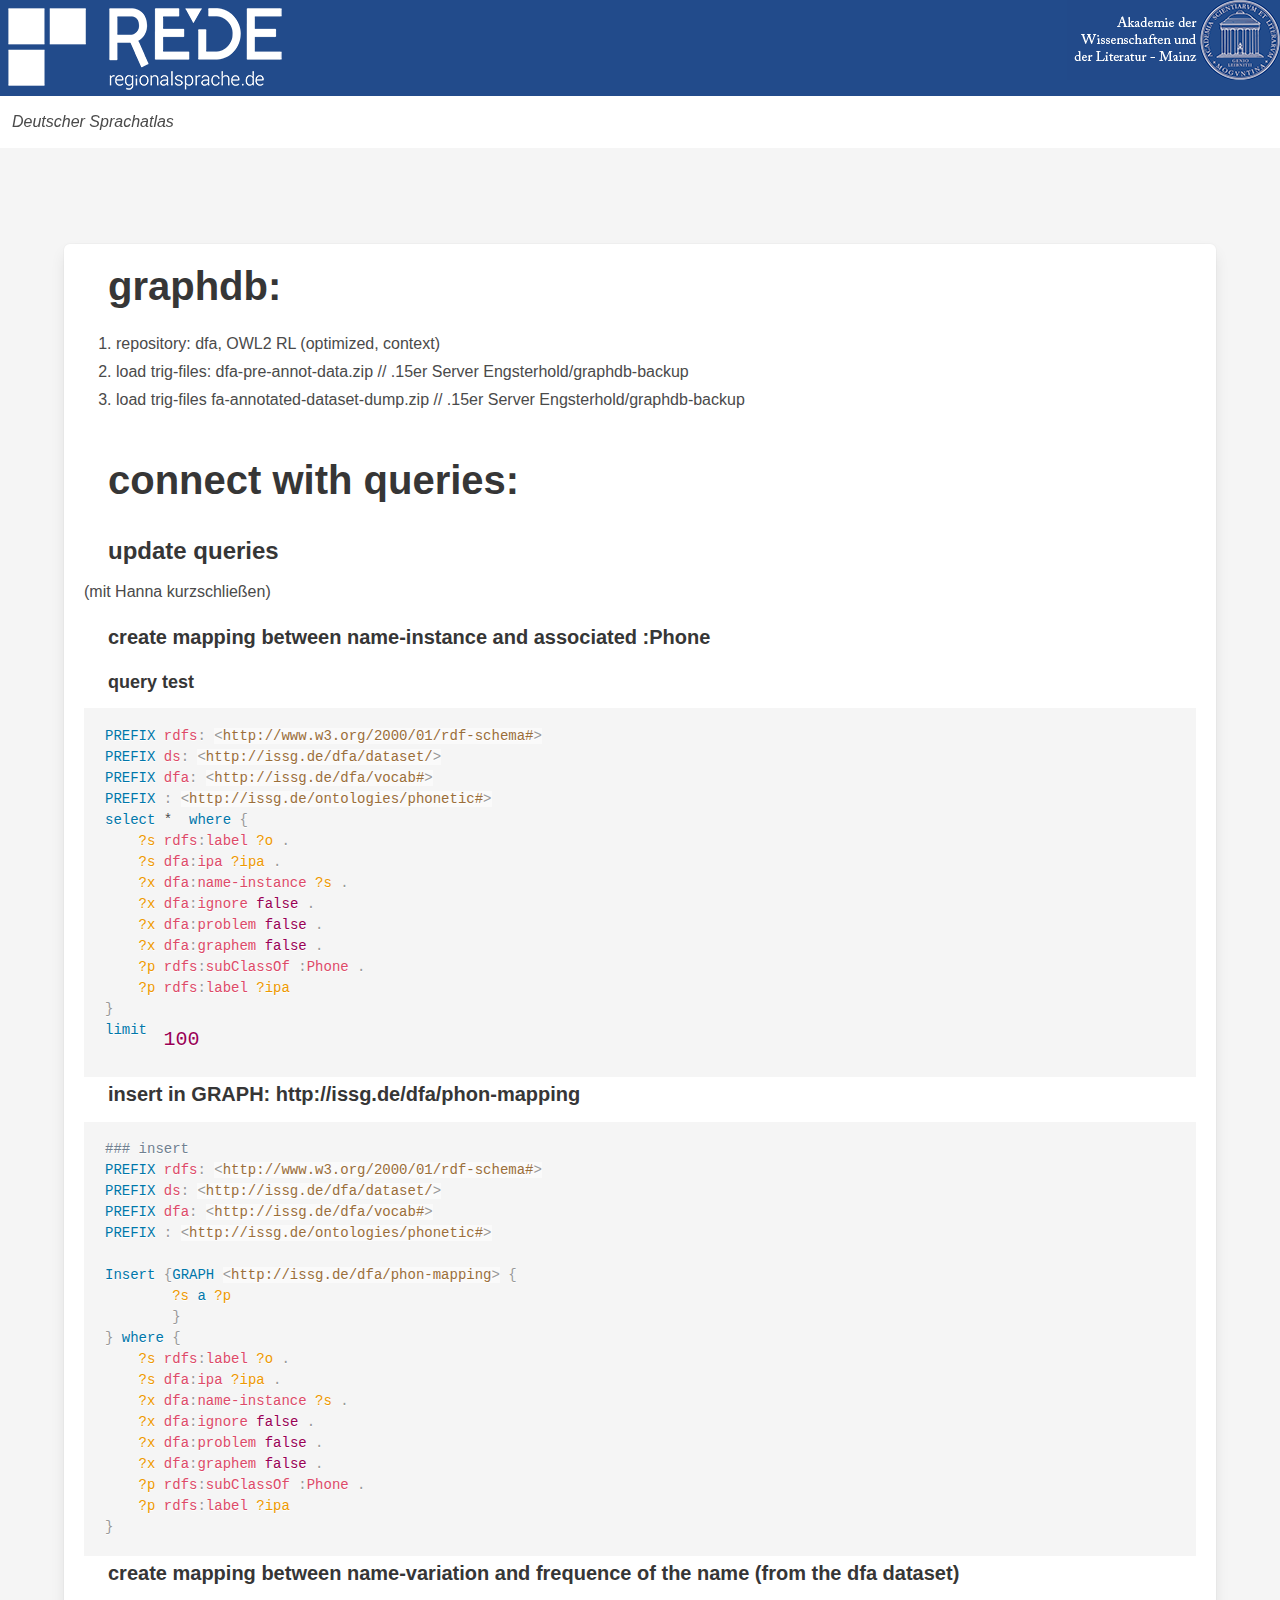
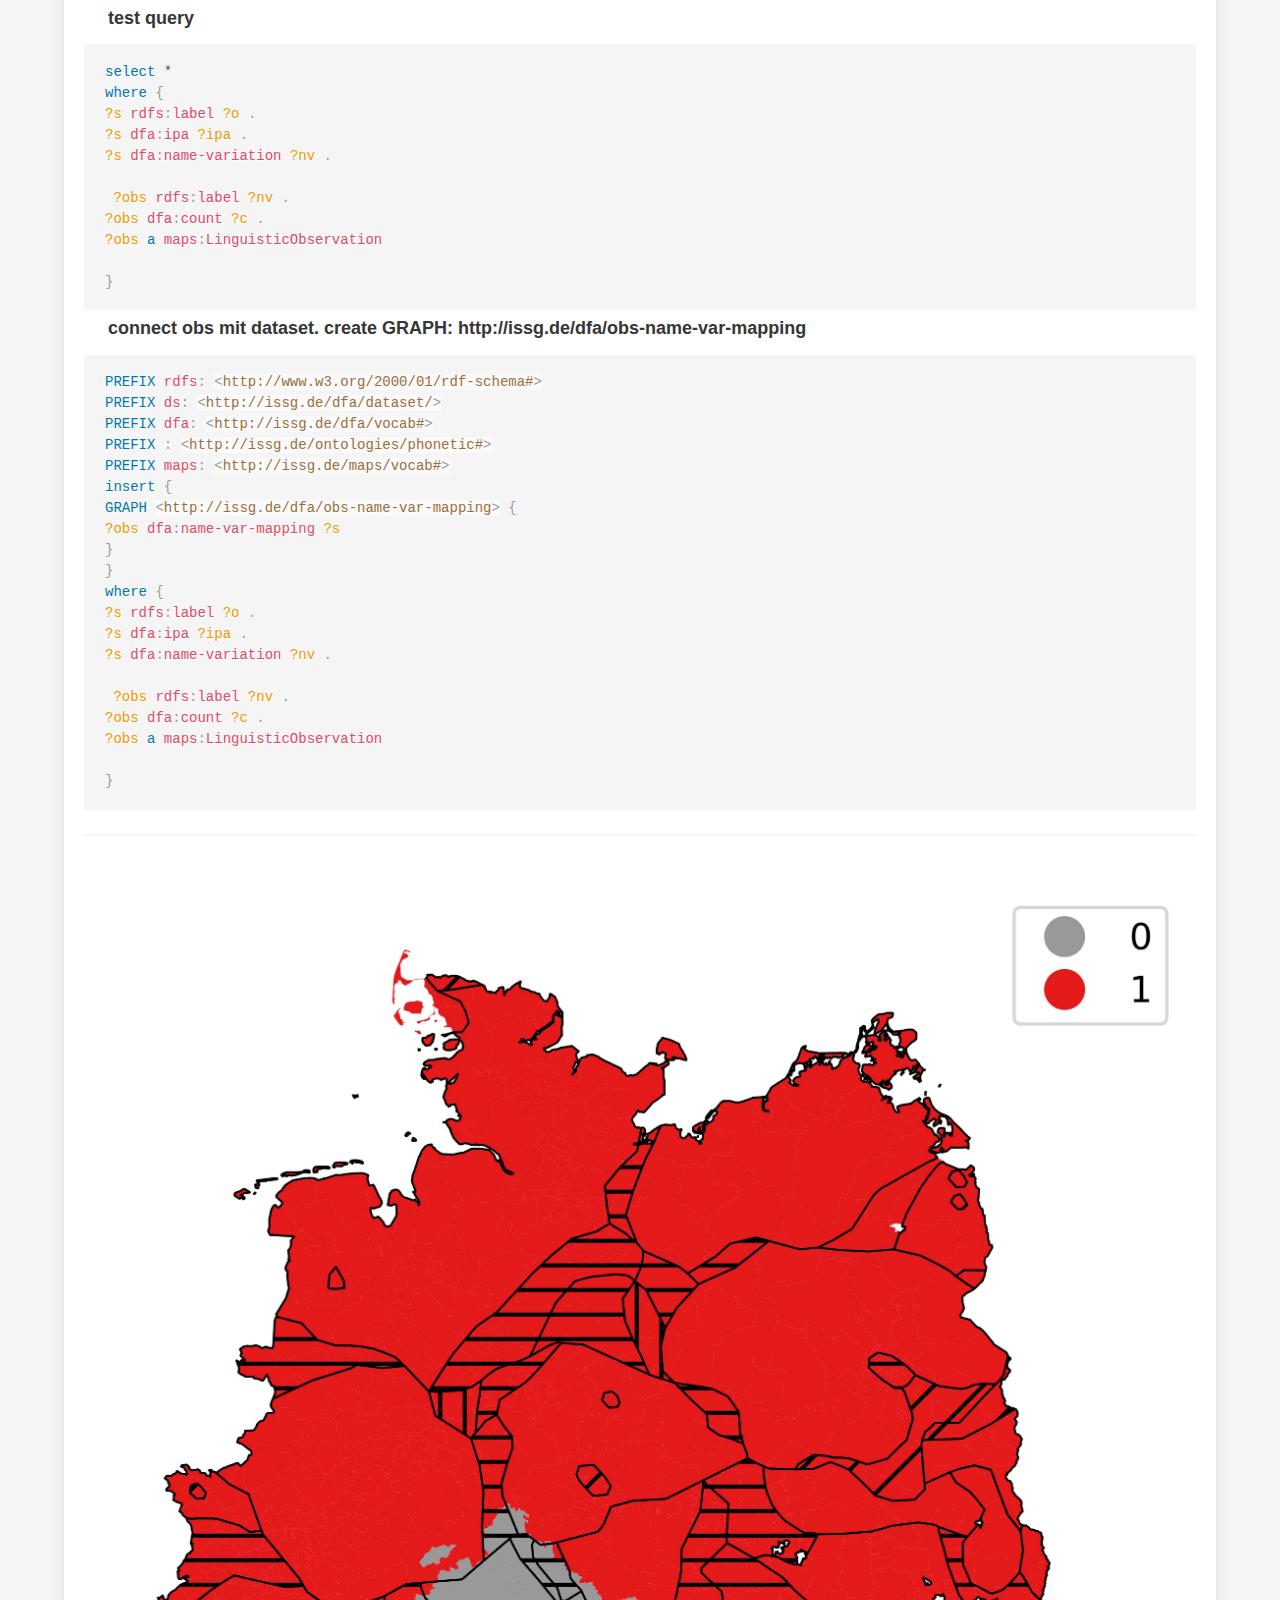
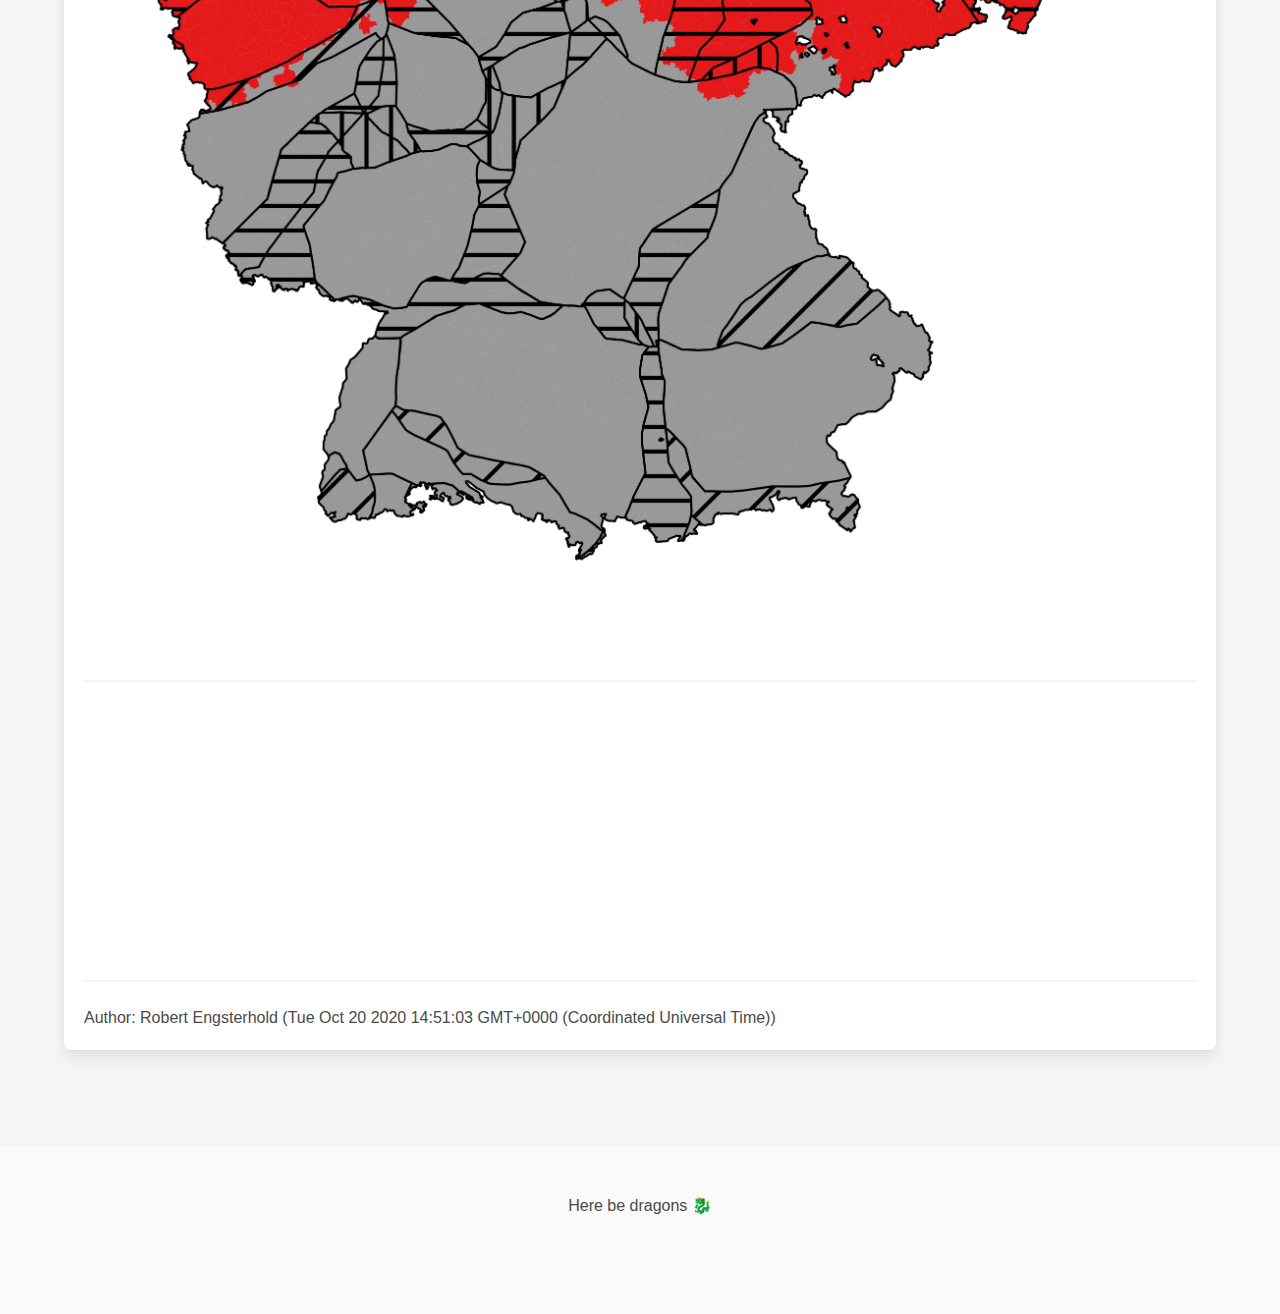
